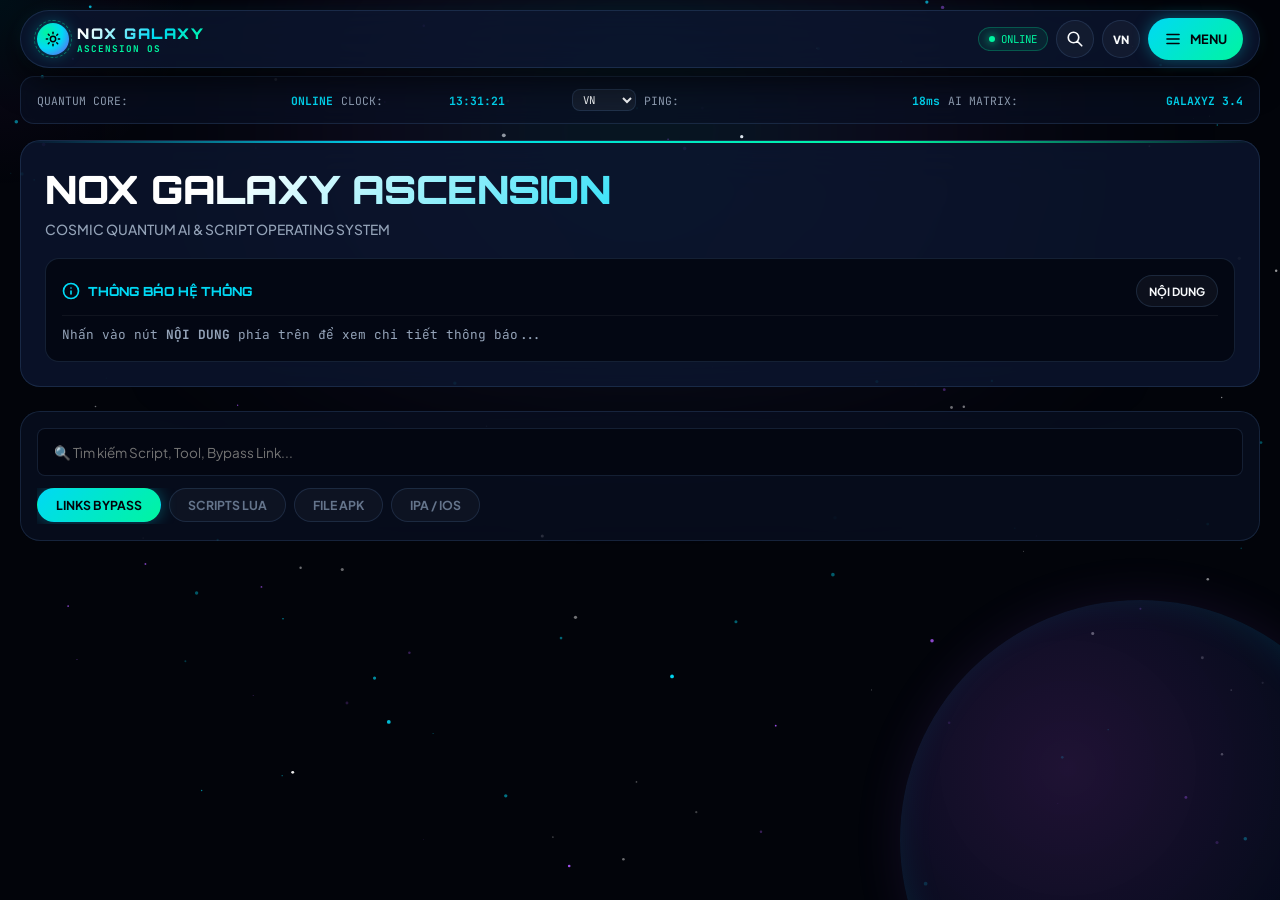
==== index.html @ 7aab008a "Update index.html" ====
<!DOCTYPE html>
<html lang="vi">
<head>
<meta charset="UTF-8">
<meta name="viewport" content="width=device-width, initial-scale=1.0, maximum-scale=5.0, viewport-fit=cover">
<meta name="theme-color" content="#02040A">

<title>NOX GALAXY ASCENSION — Cosmic Quantum OS</title>
<meta name="description" content="NOX GALAXY ASCENSION — Cosmic Quantum Operating System. Hệ thống điều hành trung tâm vũ trụ: AI Trợ lý 3 tầng GalaxyZ, Roblox Lua Scripts, Bypass Tools, APK & IPA Direct Link không quảng cáo.">
<meta name="robots" content="index, follow">

<!-- Cosmic Typography -->
<link rel="preconnect" href="https://fonts.googleapis.com">
<link rel="preconnect" href="https://fonts.gstatic.com" crossorigin>
<link href="https://fonts.googleapis.com/css2?family=JetBrains+Mono:ital,wght@0,300;0,400;0,500;0,700;0,800;1,400&family=Orbitron:wght@600;700;800;900&family=Plus+Jakarta+Sans:wght@400;500;600;700;800;900&family=Space+Grotesk:wght@500;600;700;900&display=swap" rel="stylesheet">

<!-- Third-Party Cloud SDKs -->
<script src="https://www.gstatic.com/firebasejs/8.10.1/firebase-app.js"></script>
<script src="https://www.gstatic.com/firebasejs/8.10.1/firebase-database.js"></script>
<script src="https://accounts.google.com/gsi/client" async defer></script>
<script src="https://js.puter.com/v2/"></script>

<style>
/* ==========================================================================
   1. DESIGN TOKENS & COSMIC GLASS 2.0 SYSTEM
   ========================================================================== */
:root {
  --bg-void: #02040A;
  --bg-deep: #050816;
  --bg-nebula: #08111F;
  --bg-input: rgba(4, 7, 18, 0.92);

  /* Glass 2.0 Hierarchy */
  --glass-1: rgba(10, 18, 38, 0.65);
  --glass-2: rgba(12, 22, 48, 0.78);
  --glass-3: rgba(16, 28, 58, 0.88);
  --glass-core: rgba(8, 14, 32, 0.96);

  --border-subtle: rgba(120, 180, 255, 0.08);
  --border-glass: rgba(120, 180, 255, 0.14);
  --border-focus: rgba(0, 245, 160, 0.6);
  --border-hover: rgba(0, 217, 245, 0.4);

  --text-main: #F8FAFC;
  --text-sub: #94A3B8;
  --text-muted: #64748B;

  /* Quantum Lighting Tokens */
  --accent-cyan: #00D9F5;
  --accent-cyan-glow: rgba(0, 217, 245, 0.35);
  --accent-quantum: #00F5A0;
  --accent-quantum-glow: rgba(0, 245, 160, 0.4);
  --accent-cosmic: #A855F7;
  --accent-cosmic-glow: rgba(168, 85, 247, 0.35);
  --accent-violet: #6366F1;
  --accent-amber: #F59E0B;
  --accent-danger: #FF2A5F;
  --accent-danger-glow: rgba(255, 42, 95, 0.4);
  --dev-color: #FF2A85;

  /* Spacing Scale */
  --space-1: 4px;
  --space-2: 8px;
  --space-3: 12px;
  --space-4: 16px;
  --space-5: 20px;
  --space-6: 24px;
  --space-8: 32px;
  --space-10: 40px;

  /* Border Radii */
  --radius-sm: 8px;
  --radius-md: 14px;
  --radius-lg: 20px;
  --radius-full: 9999px;

  /* Animations */
  --ease-cosmic: cubic-bezier(0.16, 1, 0.3, 1);
  --ease-bounce: cubic-bezier(0.34, 1.56, 0.64, 1);
}

/* ==========================================================================
   2. RESET & MOBILE-FIRST BASE
   ========================================================================== */
*, *::before, *::after {
  box-sizing: border-box;
  margin: 0;
  padding: 0;
  -webkit-tap-highlight-color: transparent;
}

html {
  font-family: 'Plus Jakarta Sans', sans-serif;
  font-size: 15px;
  background-color: var(--bg-void);
  color: var(--text-main);
  color-scheme: dark;
  scroll-behavior: smooth;
}

body {
  min-height: 100vh;
  min-height: 100dvh;
  width: 100%;
  background-color: var(--bg-void);
  overflow-x: hidden;
  display: flex;
  flex-direction: column;
  align-items: center;
  padding-top: calc(76px + env(safe-area-inset-top, 0px));
  padding-bottom: calc(48px + env(safe-area-inset-bottom, 0px));
  padding-left: max(14px, env(safe-area-inset-left, 0px));
  padding-right: max(14px, env(safe-area-inset-right, 0px));
  position: relative;
}

button, input, textarea, select {
  font-family: inherit;
  font-size: inherit;
  outline: none;
  border: none;
  border-radius: var(--radius-sm);
  background: none;
  color: inherit;
}

button { cursor: pointer; user-select: none; }
a { text-decoration: none; color: inherit; }

::-webkit-scrollbar { width: 6px; height: 6px; }
::-webkit-scrollbar-track { background: var(--bg-void); }
::-webkit-scrollbar-thumb { background: rgba(0, 217, 245, 0.25); border-radius: var(--radius-full); }
::-webkit-scrollbar-thumb:hover { background: var(--accent-quantum); }

/* ==========================================================================
   3. MULTI-LAYER COSMIC VISUAL ENGINE (CANVAS & AMBIENT PLANETS)
   ========================================================================== */
#cosmic-canvas {
  position: fixed;
  inset: 0;
  width: 100vw;
  height: 100vh;
  pointer-events: none;
  z-index: 0;
}

.cosmic-nebula-aurora {
  position: fixed;
  top: -120px;
  left: 50%;
  transform: translateX(-50%);
  width: min(1000px, 100vw);
  height: 500px;
  background: radial-gradient(circle, rgba(0, 217, 245, 0.12) 0%, rgba(168, 85, 247, 0.08) 45%, rgba(99, 102, 241, 0.04) 70%, transparent 85%);
  filter: blur(90px);
  pointer-events: none;
  z-index: 1;
}

.cosmic-planet-silhouette {
  position: fixed;
  bottom: -180px;
  right: -100px;
  width: 480px;
  height: 480px;
  border-radius: 50%;
  background: radial-gradient(circle at 35% 35%, rgba(168, 85, 247, 0.18), rgba(6, 12, 30, 0.85) 60%, var(--bg-void) 90%);
  box-shadow: inset -10px -10px 40px rgba(0, 217, 245, 0.15), 0 0 50px rgba(168, 85, 247, 0.1);
  pointer-events: none;
  z-index: 1;
}

#quantum-cursor-glow {
  position: fixed;
  top: 0; left: 0;
  width: 380px; height: 380px;
  border-radius: 50%;
  background: radial-gradient(circle, rgba(0, 217, 245, 0.06) 0%, rgba(168, 85, 247, 0.03) 40%, transparent 70%);
  transform: translate(-50%, -50%);
  pointer-events: none;
  z-index: 1;
  transition: opacity 0.3s ease;
}
@media (pointer: coarse) { #quantum-cursor-glow { display: none !important; } }

/* ==========================================================================
   4. LAYOUT SYSTEM & CONTAINERS
   ========================================================================== */
.os-container {
  width: 100%;
  max-width: 1240px;
  margin: 0 auto;
  position: relative;
  z-index: 2;
}

/* ==========================================================================
   5. FLOATING GLASS NAVBAR (ASCENSION COMMAND BAR)
   ========================================================================== */
.top-nav {
  position: fixed;
  top: max(10px, env(safe-area-inset-top, 0px));
  left: 50%;
  transform: translateX(-50%);
  width: calc(100% - 28px);
  max-width: 1240px;
  height: 58px;
  display: flex;
  justify-content: space-between;
  align-items: center;
  padding: 0 var(--space-4);
  border-radius: var(--radius-full);
  background: var(--glass-2);
  backdrop-filter: blur(24px);
  -webkit-backdrop-filter: blur(24px);
  border: 1px solid var(--border-glass);
  box-shadow: 0 12px 35px rgba(0, 0, 0, 0.7), 0 0 15px rgba(0, 217, 245, 0.08);
  z-index: 1000;
  transition: border-color 0.3s ease, box-shadow 0.3s ease;
}
.top-nav:hover {
  border-color: var(--border-hover);
  box-shadow: 0 14px 40px rgba(0, 0, 0, 0.8), 0 0 20px rgba(0, 217, 245, 0.15);
}

.brand-node {
  display: flex;
  align-items: center;
  gap: var(--space-2);
  cursor: pointer;
  user-select: none;
}
.quantum-orbital-orb {
  width: 32px;
  height: 32px;
  border-radius: 50%;
  background: radial-gradient(circle at 30% 30%, var(--accent-quantum), var(--accent-cyan) 50%, var(--accent-violet) 90%);
  box-shadow: 0 0 16px var(--accent-cyan-glow);
  display: flex;
  align-items: center;
  justify-content: center;
  position: relative;
  transition: transform 0.4s var(--ease-bounce);
}
.quantum-orbital-orb::after {
  content: '';
  position: absolute;
  inset: -3px;
  border-radius: 50%;
  border: 1px dashed rgba(0, 245, 160, 0.4);
  animation: slowOrbitalSpin 8s linear infinite;
}
@keyframes slowOrbitalSpin { 100% { transform: rotate(360deg); } }
.brand-node:hover .quantum-orbital-orb { transform: scale(1.1); }

.brand-text-wrap {
  display: flex;
  flex-direction: column;
}
.brand-title {
  font-family: 'Orbitron', sans-serif;
  font-size: 0.98rem;
  font-weight: 900;
  letter-spacing: 1.5px;
  background: linear-gradient(135deg, #FFF 10%, var(--accent-cyan) 60%, var(--accent-quantum) 100%);
  -webkit-background-clip: text;
  -webkit-text-fill-color: transparent;
}
.brand-edition {
  font-family: 'JetBrains Mono', monospace;
  font-size: 0.62rem;
  font-weight: 700;
  color: var(--accent-quantum);
  letter-spacing: 1px;
}

.nav-actions-deck {
  display: flex;
  align-items: center;
  gap: var(--space-2);
}

.status-badge-live {
  display: inline-flex;
  align-items: center;
  gap: 6px;
  font-family: 'JetBrains Mono', monospace;
  font-size: 0.72rem;
  color: var(--accent-quantum);
  background: rgba(0, 245, 160, 0.08);
  border: 1px solid rgba(0, 245, 160, 0.25);
  padding: 4px 10px;
  border-radius: var(--radius-full);
}
.quantum-pulse-dot {
  width: 6px;
  height: 6px;
  border-radius: 50%;
  background: var(--accent-quantum);
  box-shadow: 0 0 8px var(--accent-quantum);
  animation: pulseDotLive 1.6s infinite;
}
@keyframes pulseDotLive { 0%, 100% { opacity: 1; transform: scale(1); } 50% { opacity: 0.3; transform: scale(0.7); } }

/* ==========================================================================
   6. CUSTOM ICONOGRAPHY & BUTTON SYSTEM
   ========================================================================== */
.nox-icon {
  display: inline-block;
  width: 18px;
  height: 18px;
  stroke-width: 2.2;
  stroke: currentColor;
  fill: none;
  stroke-linecap: round;
  stroke-linejoin: round;
  vertical-align: middle;
  flex-shrink: 0;
}

.btn {
  height: 42px;
  padding: 0 var(--space-4);
  border-radius: var(--radius-full);
  display: inline-flex;
  align-items: center;
  justify-content: center;
  gap: var(--space-2);
  font-size: 0.85rem;
  font-weight: 700;
  transition: all 0.22s var(--ease-cosmic);
  white-space: nowrap;
}

.btn-primary {
  background: linear-gradient(135deg, var(--accent-cyan), var(--accent-quantum));
  color: #02040A;
  box-shadow: 0 0 16px var(--accent-cyan-glow);
}
.btn-primary:hover { transform: translateY(-2px); box-shadow: 0 0 24px var(--accent-cyan-glow); }
.btn-primary:active { transform: translateY(0); }

.btn-secondary {
  background: rgba(255, 255, 255, 0.04);
  border: 1px solid var(--border-glass);
  color: var(--text-main);
}
.btn-secondary:hover { background: rgba(255, 255, 255, 0.08); border-color: rgba(255, 255, 255, 0.22); }

.btn-ghost {
  background: transparent;
  color: var(--text-sub);
}
.btn-ghost:hover { color: var(--text-main); background: rgba(255, 255, 255, 0.05); }

.btn-danger {
  background: var(--accent-danger-bg);
  border: 1px solid rgba(255, 42, 95, 0.3);
  color: var(--accent-danger);
}
.btn-danger:hover { background: var(--accent-danger); color: #FFF; box-shadow: 0 0 15px var(--accent-danger-glow); }

.btn-icon {
  width: 38px;
  height: 38px;
  padding: 0;
  border-radius: 50%;
  display: inline-flex;
  align-items: center;
  justify-content: center;
}

/* ==========================================================================
   7. TELEMETRY HUD & TIME ENGINE
   ========================================================================== */
.telemetry-deck {
  display: grid;
  grid-template-columns: repeat(auto-fit, minmax(170px, 1fr));
  gap: var(--space-2);
  width: 100%;
  margin-bottom: var(--space-4);
  padding: var(--space-3) var(--space-4);
  border-radius: var(--radius-md);
  background: var(--glass-1);
  border: 1px solid var(--border-glass);
  backdrop-filter: blur(18px);
  font-family: 'JetBrains Mono', monospace;
  font-size: 0.76rem;
  color: var(--text-sub);
}
.hud-cell { display: flex; align-items: center; justify-content: space-between; gap: var(--space-2); }
.hud-highlight { color: var(--accent-cyan); font-weight: 700; }

.hud-select {
  background: rgba(255, 255, 255, 0.05);
  border: 1px solid var(--border-glass);
  color: var(--text-main);
  font-size: 0.72rem;
  padding: 2px 6px;
  border-radius: var(--radius-sm);
  cursor: pointer;
}

/* ==========================================================================
   8. HERO / QUANTUM CORE CONSOLE
   ========================================================================== */
.hero-quantum-console {
  width: 100%;
  margin-bottom: var(--space-6);
  padding: var(--space-6);
  background: var(--glass-2);
  border: 1px solid var(--border-glass);
  border-radius: var(--radius-lg);
  backdrop-filter: blur(24px);
  display: flex;
  flex-direction: column;
  gap: var(--space-5);
  position: relative;
  overflow: hidden;
}
.hero-quantum-console::before {
  content: '';
  position: absolute;
  top: 0; left: 0; right: 0;
  height: 2px;
  background: linear-gradient(90deg, transparent, var(--accent-cyan) 30%, var(--accent-quantum) 70%, transparent);
}

.hero-meta-block {
  display: flex;
  flex-direction: column;
  gap: var(--space-2);
}
.hero-cosmic-h1 {
  font-family: 'Orbitron', sans-serif;
  font-size: clamp(1.6rem, 4.5vw, 2.6rem);
  font-weight: 900;
  letter-spacing: -0.5px;
  background: linear-gradient(135deg, #FFFFFF 15%, var(--accent-cyan) 60%, var(--accent-cosmic) 100%);
  -webkit-background-clip: text;
  -webkit-text-fill-color: transparent;
  word-break: break-word;
}
.hero-desc {
  font-size: 0.92rem;
  color: var(--text-sub);
  font-weight: 500;
}

.system-announcement-panel {
  padding: var(--space-4);
  border-radius: var(--radius-md);
  background: var(--bg-input);
  border: 1px solid var(--border-glass);
  display: flex;
  flex-direction: column;
  gap: var(--space-2);
}
.announcement-head {
  display: flex;
  justify-content: space-between;
  align-items: center;
  border-bottom: 1px solid rgba(255, 255, 255, 0.05);
  padding-bottom: var(--space-2);
}
.announcement-title-tag {
  font-size: 0.84rem;
  font-weight: 800;
  color: var(--accent-cyan);
  display: flex;
  align-items: center;
  gap: var(--space-2);
  font-family: 'Orbitron', sans-serif;
}
.terminal-typewriter-box {
  font-size: 0.85rem;
  line-height: 1.65;
  color: var(--text-sub);
  font-family: 'JetBrains Mono', monospace;
  word-break: break-word;
}
.quantum-terminal-cursor {
  display: inline-block;
  width: 7px;
  height: 14px;
  background-color: var(--accent-cyan);
  margin-left: 4px;
  animation: cursorBlink 0.8s infinite;
  vertical-align: middle;
}
@keyframes cursorBlink { 0%, 100% { opacity: 1; } 50% { opacity: 0; } }

/* Dev Admin Config Deck */
.dev-admin-deck {
  display: none;
  flex-direction: column;
  gap: var(--space-3);
  margin-top: var(--space-2);
  border: 1px dashed var(--dev-color);
  padding: var(--space-4);
  border-radius: var(--radius-md);
  background: rgba(255, 42, 133, 0.04);
}
.dev-admin-deck input, .dev-admin-deck textarea, .dev-admin-deck select {
  width: 100%;
  padding: 10px var(--space-3);
  background: var(--bg-input);
  border: 1px solid var(--border-glass);
  color: var(--text-main);
  border-radius: var(--radius-sm);
}

/* ==========================================================================
   9. SEARCH & CATEGORY FILTER DECK
   ========================================================================== */
.search-filter-deck {
  display: flex;
  flex-direction: column;
  gap: var(--space-3);
  margin-bottom: var(--space-5);
  background: var(--glass-1);
  border: 1px solid var(--border-glass);
  border-radius: var(--radius-lg);
  padding: var(--space-4);
  backdrop-filter: blur(20px);
}

.search-field-input {
  width: 100%;
  height: 48px;
  padding: 0 var(--space-4);
  background: var(--bg-input);
  border: 1px solid var(--border-glass);
  border-radius: var(--radius-sm);
  color: var(--text-main);
  font-size: 0.9rem;
  transition: border-color 0.2s, box-shadow 0.2s;
}
.search-field-input:focus {
  border-color: var(--accent-cyan);
  box-shadow: 0 0 16px var(--accent-cyan-glow);
}

.category-tab-row {
  display: flex;
  gap: var(--space-2);
  overflow-x: auto;
  padding-bottom: 2px;
  -webkit-overflow-scrolling: touch;
}
.category-tab-row::-webkit-scrollbar { display: none; }
.category-chip {
  padding: 8px 18px;
  border-radius: var(--radius-full);
  color: var(--text-muted);
  font-size: 0.82rem;
  font-weight: 700;
  background: rgba(255, 255, 255, 0.03);
  border: 1px solid var(--border-glass);
  white-space: nowrap;
  transition: all 0.2s ease;
}
.category-chip:hover { color: var(--text-main); border-color: rgba(255, 255, 255, 0.22); }
.category-chip.is-active {
  color: #02040A;
  background: linear-gradient(135deg, var(--accent-cyan), var(--accent-quantum));
  border-color: transparent;
  box-shadow: 0 0 16px var(--accent-cyan-glow);
}

/* ==========================================================================
   10. VAULT GRID & CARDS (MOBILE FIRST VERTICAL FLOW)
   ========================================================================== */
.vault-cards-grid {
  display: grid;
  grid-template-columns: repeat(auto-fill, minmax(min(100%, 350px), 1fr));
  gap: var(--space-4);
  width: 100%;
}

.vault-item-card {
  background: var(--glass-1);
  border: 1px solid var(--border-glass);
  border-radius: var(--radius-md);
  padding: var(--space-4);
  display: flex;
  flex-direction: column;
  gap: var(--space-3);
  backdrop-filter: blur(16px);
  transition: transform 0.25s var(--ease-cosmic), border-color 0.25s ease, box-shadow 0.25s ease;
  overflow: hidden;
  position: relative;
}
.vault-item-card:hover {
  transform: translateY(-3px);
  border-color: var(--border-hover);
  box-shadow: 0 12px 30px rgba(0, 0, 0, 0.6), 0 0 16px var(--accent-cyan-glow);
}

.card-top-row {
  display: flex;
  justify-content: space-between;
  align-items: center;
  gap: var(--space-2);
}
.card-category-tag {
  font-family: 'JetBrains Mono', monospace;
  font-size: 0.68rem;
  font-weight: 700;
  color: var(--accent-cyan);
  background: rgba(0, 217, 245, 0.08);
  border: 1px solid rgba(0, 217, 245, 0.25);
  padding: 2px 8px;
  border-radius: var(--radius-full);
  text-transform: uppercase;
}
.card-admin-tools {
  display: flex;
  gap: var(--space-1);
}

.card-title-text {
  font-size: 1.05rem;
  font-weight: 800;
  color: var(--text-main);
  line-height: 1.4;
  word-break: break-word;
  overflow-wrap: anywhere;
}

.card-preview-thumb {
  width: 100%;
  height: 160px;
  border-radius: var(--radius-sm);
  overflow: hidden;
  background: #000;
  border: 1px solid var(--border-glass);
  cursor: pointer;
}
.card-preview-img {
  width: 100%;
  height: 100%;
  object-fit: cover;
  display: block;
  transition: transform 0.35s var(--ease-cosmic);
}
.card-preview-thumb:hover .card-preview-img { transform: scale(1.04); }

.card-lua-code-block {
  padding: var(--space-3);
  border-radius: var(--radius-sm);
  background: var(--bg-input);
  border: 1px solid rgba(255, 255, 255, 0.04);
  font-family: 'JetBrains Mono', monospace;
  font-size: 0.8rem;
  color: #6EE7B7;
  word-break: break-all;
  max-height: 100px;
  overflow-y: auto;
  line-height: 1.5;
}

.card-actions-dock {
  margin-top: auto;
  display: flex;
  flex-direction: column;
  gap: var(--space-2);
}
.card-actions-dock .btn-primary, .card-actions-dock .btn-secondary {
  width: 100%;
}

/* ==========================================================================
   11. COMMAND DRAWER & FULL MODAL SYSTEM
   ========================================================================== */
.drawer-backdrop-glass {
  position: fixed;
  inset: 0;
  background: rgba(2, 4, 10, 0.78);
  backdrop-filter: blur(14px);
  z-index: 20000;
  opacity: 0;
  pointer-events: none;
  transition: opacity 0.3s ease;
}
.drawer-backdrop-glass.is-open { opacity: 1; pointer-events: auto; }

.drawer-command-panel {
  position: fixed;
  top: 0;
  right: 0;
  bottom: 0;
  width: min(390px, 88vw);
  background: var(--glass-core);
  border-left: 1px solid var(--border-glass);
  box-shadow: -12px 0 40px rgba(0, 0, 0, 0.85);
  transform: translateX(100%);
  transition: transform 0.32s var(--ease-cosmic);
  display: flex;
  flex-direction: column;
  padding: calc(var(--space-6) + env(safe-area-inset-top, 0px)) var(--space-5) var(--space-6);
  overflow-y: auto;
  gap: var(--space-5);
  z-index: 20001;
}
.drawer-backdrop-glass.is-open .drawer-command-panel { transform: translateX(0); }

.drawer-head-row {
  display: flex;
  justify-content: space-between;
  align-items: center;
  border-bottom: 1px solid var(--border-glass);
  padding-bottom: var(--space-3);
}
.drawer-heading-text {
  font-family: 'Orbitron', sans-serif;
  font-size: 1.05rem;
  font-weight: 800;
  color: var(--accent-cyan);
}

.drawer-category-group {
  display: flex;
  flex-direction: column;
  gap: var(--space-2);
}
.drawer-subheading-tag {
  font-size: 0.72rem;
  font-weight: 800;
  color: var(--text-muted);
  text-transform: uppercase;
  letter-spacing: 1.5px;
}
.drawer-nav-item-btn {
  width: 100%;
  padding: 12px var(--space-3);
  border-radius: var(--radius-sm);
  background: rgba(255, 255, 255, 0.03);
  border: 1px solid var(--border-glass);
  display: flex;
  align-items: center;
  justify-content: space-between;
  font-weight: 700;
  font-size: 0.88rem;
  transition: all 0.2s ease;
}
.drawer-nav-item-btn:hover {
  background: rgba(0, 217, 245, 0.12);
  border-color: var(--accent-cyan);
  color: var(--accent-cyan);
  transform: translateX(4px);
}

/* Cosmic Modals */
.cosmic-modal-overlay {
  position: fixed;
  inset: 0;
  z-index: 30000;
  display: none;
  justify-content: center;
  align-items: center;
  padding: max(12px, env(safe-area-inset-top, 0px)) max(12px, env(safe-area-inset-right, 0px)) max(12px, env(safe-area-inset-bottom, 0px)) max(12px, env(safe-area-inset-left, 0px));
  background: rgba(2, 4, 10, 0.88);
  backdrop-filter: blur(24px);
  opacity: 0;
  transition: opacity 0.28s var(--ease-cosmic);
}
.cosmic-modal-overlay.is-active { display: flex; opacity: 1; }

.cosmic-modal-window {
  width: clamp(320px, 94vw, 720px);
  height: min(86dvh, 780px);
  display: flex;
  flex-direction: column;
  background: var(--glass-core);
  border: 1px solid var(--border-glass);
  border-radius: var(--radius-lg);
  box-shadow: 0 30px 80px rgba(0, 0, 0, 0.9), 0 0 24px rgba(0, 217, 245, 0.1);
  transform: scale(0.96) translateY(16px);
  transition: transform 0.3s var(--ease-cosmic);
  overflow: hidden;
}
.cosmic-modal-overlay.is-active .cosmic-modal-window { transform: scale(1) translateY(0); }

.modal-deck-head {
  display: flex;
  justify-content: space-between;
  align-items: center;
  padding: var(--space-4);
  border-bottom: 1px solid var(--border-glass);
  background: rgba(8, 14, 32, 0.95);
  position: relative;
}
.modal-deck-title {
  font-family: 'Orbitron', sans-serif;
  font-size: 0.96rem;
  font-weight: 800;
  display: flex;
  align-items: center;
  gap: var(--space-2);
  color: var(--accent-cyan);
}

/* ==========================================================================
   12. 3-TIER AI SELECTOR & CHAT INTERACTION
   ========================================================================== */
.ai-model-selector-deck {
  display: flex;
  gap: var(--space-2);
  padding: var(--space-2) var(--space-4);
  background: rgba(4, 8, 20, 0.8);
  border-bottom: 1px solid var(--border-glass);
  overflow-x: auto;
}
.ai-tier-card {
  flex: 1;
  min-width: 140px;
  padding: 8px var(--space-2);
  border-radius: var(--radius-sm);
  background: rgba(255, 255, 255, 0.03);
  border: 1px solid var(--border-glass);
  cursor: pointer;
  display: flex;
  flex-direction: column;
  gap: 2px;
  transition: all 0.2s ease;
}
.ai-tier-card:hover { border-color: rgba(0, 217, 245, 0.3); }
.ai-tier-card.is-active {
  background: rgba(0, 217, 245, 0.12);
  border-color: var(--accent-cyan);
  box-shadow: 0 0 12px var(--accent-cyan-glow);
}
.ai-tier-name { font-size: 0.78rem; font-weight: 800; color: var(--text-main); }
.ai-tier-badge { font-family: 'JetBrains Mono', monospace; font-size: 0.65rem; color: var(--accent-cyan); font-weight: 700; }

.chat-board-scroll {
  flex: 1 1 auto;
  overflow-y: auto;
  overscroll-behavior: contain;
  display: flex;
  flex-direction: column;
  gap: var(--space-3);
  padding: var(--space-4);
  background: var(--bg-void);
}

.msg-row-block {
  display: flex;
  flex-direction: column;
  max-width: 88%;
  animation: msgFadeSlide 0.25s var(--ease-cosmic);
}
@keyframes msgFadeSlide { from { opacity: 0; transform: translateY(8px) scale(0.98); } to { opacity: 1; transform: translateY(0) scale(1); } }
.msg-row-block.type-user { align-self: flex-end; align-items: flex-end; }
.msg-row-block.type-other { align-self: flex-start; align-items: flex-start; }

.msg-meta-tag { display: flex; align-items: center; gap: var(--space-1); margin-bottom: 4px; font-size: 0.74rem; color: var(--text-sub); }
.msg-meta-tag.sys { color: var(--accent-quantum); font-family: 'JetBrains Mono', monospace; font-weight: 700; }

.msg-bubble-glass {
  padding: 11px 16px;
  border-radius: var(--radius-md);
  font-size: 0.9rem;
  line-height: 1.6;
  word-break: break-word;
  overflow-wrap: anywhere;
}
.msg-row-block.type-user .msg-bubble-glass {
  background: linear-gradient(135deg, rgba(0, 217, 245, 0.22), rgba(99, 102, 241, 0.22));
  border: 1px solid rgba(0, 217, 245, 0.35);
  color: #F1F5F9;
  border-bottom-right-radius: 2px;
}
.msg-row-block.type-other .msg-bubble-glass {
  background: var(--glass-core);
  border: 1px solid var(--border-glass);
  color: var(--text-main);
  border-bottom-left-radius: 2px;
}

.chat-input-deck {
  background: rgba(8, 14, 32, 0.95);
  border-top: 1px solid var(--border-glass);
  padding: var(--space-3);
  display: flex;
  flex-direction: column;
  gap: var(--space-2);
}
.input-interactive-row { display: flex; align-items: flex-end; gap: var(--space-2); }
.chat-textarea-field {
  flex: 1;
  min-height: 44px;
  height: 44px;
  max-height: 120px;
  padding: 11px var(--space-3);
  border-radius: var(--radius-sm);
  background: var(--bg-input);
  border: 1px solid var(--border-glass);
  color: var(--text-main);
  font-size: 0.9rem;
  resize: none;
  overflow-y: auto;
}
.chat-textarea-field:focus { border-color: var(--accent-cyan); }

/* Quantum Processing Indicator */
.quantum-processing-loader {
  display: flex;
  align-items: center;
  gap: var(--space-2);
  padding: 6px 12px;
  font-family: 'JetBrains Mono', monospace;
  font-size: 0.78rem;
  color: var(--accent-cyan);
}
.quantum-morph-core {
  width: 18px;
  height: 18px;
  background: linear-gradient(135deg, var(--accent-quantum), var(--accent-cyan));
  box-shadow: 0 0 14px var(--accent-quantum-glow);
  animation: morphShapeLive 1.6s infinite ease-in-out;
}
@keyframes morphShapeLive {
  0% { border-radius: 50%; transform: rotate(0deg) scale(0.9); }
  50% { border-radius: 4px; transform: rotate(180deg) scale(1.1); box-shadow: 0 0 20px var(--accent-cyan-glow); }
  100% { border-radius: 50%; transform: rotate(360deg) scale(0.9); }
}

/* ==========================================================================
   13. COMMAND PALETTE (CTRL + K)
   ========================================================================== */
#command-palette-modal {
  position: fixed;
  inset: 0;
  background: rgba(2, 4, 10, 0.8);
  backdrop-filter: blur(20px);
  z-index: 40000;
  display: none;
  justify-content: center;
  align-items: flex-start;
  padding: 80px 16px 20px;
}
#command-palette-modal.is-active { display: flex; }
.palette-window {
  width: 100%;
  max-width: 580px;
  background: var(--glass-core);
  border: 1px solid var(--border-hover);
  border-radius: var(--radius-md);
  box-shadow: 0 20px 50px rgba(0, 0, 0, 0.9), 0 0 30px rgba(0, 217, 245, 0.15);
  overflow: hidden;
  display: flex;
  flex-direction: column;
}
.palette-input {
  width: 100%;
  height: 52px;
  padding: 0 var(--space-4);
  background: var(--bg-input);
  border-bottom: 1px solid var(--border-glass);
  font-size: 0.95rem;
  color: var(--text-main);
}
.palette-results {
  max-height: 320px;
  overflow-y: auto;
  padding: var(--space-2);
  display: flex;
  flex-direction: column;
  gap: 2px;
}
.palette-item {
  padding: 10px var(--space-3);
  border-radius: var(--radius-sm);
  display: flex;
  align-items: center;
  justify-content: space-between;
  font-size: 0.85rem;
  cursor: pointer;
  transition: background 0.15s;
}
.palette-item:hover, .palette-item.is-selected {
  background: rgba(0, 217, 245, 0.15);
  color: var(--accent-cyan);
}

/* ==========================================================================
   14. TOAST & LIGHTBOX
   ========================================================================== */
#image-lightbox {
  position: fixed;
  inset: 0;
  background: rgba(0, 0, 0, 0.95);
  z-index: 50000;
  display: none;
  justify-content: center;
  align-items: center;
  padding: var(--space-4);
  cursor: zoom-out;
}
#image-lightbox.active { display: flex; }
#image-lightbox img {
  max-width: 90vw;
  max-height: 90vh;
  object-fit: contain;
  border-radius: var(--radius-md);
  box-shadow: 0 0 35px rgba(0, 217, 245, 0.25);
}

#toast-banner {
  position: fixed;
  bottom: calc(24px + env(safe-area-inset-bottom, 0px));
  right: max(16px, env(safe-area-inset-right, 0px));
  z-index: 60000;
  display: flex;
  align-items: center;
  gap: var(--space-2);
  padding: 12px var(--space-4);
  border-radius: var(--radius-md);
  background: rgba(8, 14, 32, 0.94);
  border: 1px solid var(--accent-cyan);
  color: var(--text-main);
  font-weight: 700;
  font-size: 0.85rem;
  backdrop-filter: blur(16px);
  box-shadow: 0 10px 30px rgba(0, 0, 0, 0.8), 0 0 16px var(--accent-cyan-glow);
  transform: translateY(80px);
  opacity: 0;
  transition: all 0.3s var(--ease-cosmic);
  pointer-events: none;
}
#toast-banner.show { transform: translateY(0); opacity: 1; pointer-events: auto; }

.auth-curtain-overlay {
  position: absolute;
  inset: 0;
  z-index: 20;
  display: flex;
  flex-direction: column;
  justify-content: center;
  align-items: center;
  gap: var(--space-3);
  background: rgba(4, 7, 18, 0.97);
  backdrop-filter: blur(20px);
  text-align: center;
  padding: var(--space-6);
}
.auth-curtain-overlay.is-hidden { display: none; }
</style>
</head>
<body>

<!-- Cosmic Graphics Engine -->
<canvas id="cosmic-canvas"></canvas>
<div class="cosmic-nebula-aurora"></div>
<div class="cosmic-planet-silhouette"></div>
<div id="quantum-cursor-glow"></div>

<!-- Top Floating Command Bar -->
<header class="top-nav">
  <div class="brand-node" onclick="EasterEngine.triggerCorePulse()">
    <div class="quantum-orbital-orb">
      <svg class="nox-icon" style="width:16px; height:16px; color:#02040A;" viewBox="0 0 24 24"><circle cx="12" cy="12" r="4"/><path d="M12 2v2"/><path d="M12 20v2"/><path d="m4.93 4.93 1.41 1.41"/><path d="m17.66 17.66 1.41 1.41"/><path d="M2 12h2"/><path d="M20 12h2"/><path d="m6.34 17.66-1.41 1.41"/><path d="m19.07 4.93-1.41 1.41"/></svg>
    </div>
    <div class="brand-text-wrap">
      <span class="brand-title">NOX GALAXY</span>
      <span class="brand-edition">ASCENSION OS</span>
    </div>
  </div>

  <div class="nav-actions-deck">
    <div class="status-badge-live">
      <span class="quantum-pulse-dot"></span>
      <span id="ui-nav-status">ONLINE</span>
    </div>

    <button class="btn btn-secondary btn-icon" onclick="CommandPalette.open()" title="Command Palette (Ctrl + K)">
      <svg class="nox-icon" viewBox="0 0 24 24"><path d="m21 21-6-6m2-5a7 7 0 1 1-14 0 7 7 0 0 1 14 0z"/></svg>
    </button>

    <button class="btn btn-secondary btn-icon" onclick="LangEngine.toggle()" title="Đổi ngôn ngữ">
      <span id="txt-lang-badge" style="font-size:0.75rem; font-weight:800;">VN</span>
    </button>

    <button class="btn btn-primary" onclick="toggleMenu()">
      <svg class="nox-icon" viewBox="0 0 24 24"><line x1="4" x2="20" y1="12" y2="12"/><line x1="4" x2="20" y1="6" y2="6"/><line x1="4" x2="20" y1="18" y2="18"/></svg>
      <span id="txt-menu-btn">MENU</span>
    </button>
  </div>
</header>

<!-- Command Drawer (Sidebar OS Hub) -->
<div class="drawer-backdrop-glass" id="nav-drawer-backdrop" onclick="if(event.target===this)toggleMenu()">
  <nav class="drawer-command-panel" id="nav-drawer">
    <div class="drawer-head-row">
      <div class="drawer-heading-text" id="txt-drawer-title">COMMAND DECK</div>
      <button class="btn btn-ghost btn-icon" onclick="toggleMenu()">✕</button>
    </div>

    <!-- Graphics Preset Selector -->
    <div class="drawer-category-group">
      <div class="drawer-subheading-tag">ĐỒ HỌA VŨ TRỤ</div>
      <div style="display:grid; grid-template-columns:repeat(4,1fr); gap:4px;">
        <button class="btn btn-secondary" style="height:32px; font-size:0.7rem; padding:0;" onclick="GraphicsEngine.setPreset('LOW')">LOW</button>
        <button class="btn btn-secondary" style="height:32px; font-size:0.7rem; padding:0;" onclick="GraphicsEngine.setPreset('MED')">MED</button>
        <button class="btn btn-secondary" style="height:32px; font-size:0.7rem; padding:0;" onclick="GraphicsEngine.setPreset('HIGH')">HIGH</button>
        <button class="btn btn-primary" style="height:32px; font-size:0.7rem; padding:0;" onclick="GraphicsEngine.setPreset('ULTRA')">ULTRA</button>
      </div>
    </div>

    <div class="drawer-category-group">
      <div class="drawer-subheading-tag" id="txt-menu-ai-group">AI TRỢ LÝ & TRÒ CHUYỆN</div>
      <button class="drawer-nav-item-btn" onclick="RestrictedAction.checkAndOpen('modal-noxgpt')">
        <span style="display:flex; align-items:center; gap:8px;">
          <svg class="nox-icon" style="color:var(--accent-cyan);" viewBox="0 0 24 24"><polygon points="13 2 3 14 12 14 11 22 21 10 12 10 13 2"/></svg>
          NOX AI (GALAXYZ)
        </span>
        <svg class="nox-icon" viewBox="0 0 24 24"><polyline points="9 18 15 12 9 6"/></svg>
      </button>
      <button class="drawer-nav-item-btn" onclick="RestrictedAction.checkAndOpen('modal-noxchat')">
        <span style="display:flex; align-items:center; gap:8px;">
          <svg class="nox-icon" style="color:var(--accent-quantum);" viewBox="0 0 24 24"><path d="M21 11.5a8.38 8.38 0 0 1-.9 3.8 8.5 8.5 0 0 1-7.6 4.7 8.38 8.38 0 0 1-3.8-.9L3 21l1.9-5.7a8.38 8.38 0 0 1-.9-3.8 8.5 8.5 0 0 1 4.7-7.6 8.38 8.38 0 0 1 3.8-.9h.5a8.48 8.48 0 0 1 8 8v.5z"/></svg>
          GLOBAL CHAT
        </span>
        <svg class="nox-icon" viewBox="0 0 24 24"><polyline points="9 18 15 12 9 6"/></svg>
      </button>
    </div>

    <div class="drawer-category-group">
      <div class="drawer-subheading-tag" id="txt-menu-auth-group">TÀI KHOẢN HỆ THỐNG</div>
      <div id="drawer-google-login-wrap" style="width:100%; display:flex; justify-content:center; overflow:hidden;"></div>
      <button class="drawer-nav-item-btn" id="drawer-btn-guest" onclick="AuthEngine.guestLogin()">
        <span style="display:flex; align-items:center; gap:8px;">
          <svg class="nox-icon" viewBox="0 0 24 24"><circle cx="12" cy="12" r="10"/><path d="M12 16v-4"/><path d="M12 8h.01"/></svg>
          <span id="txt-menu-guest-btn">ĐĂNG NHẬP KHÁCH</span>
        </span>
      </button>
      <button class="drawer-nav-item-btn" id="drawer-btn-logout" onclick="AuthEngine.triggerLogout()" style="display:none; color:var(--accent-danger); border-color:rgba(255, 42, 95, 0.3);">
        <span id="txt-menu-logout-btn">ĐĂNG XUẤT</span>
      </button>
    </div>

    <!-- Admin Dev Module -->
    <div class="drawer-category-group" id="dev-menu-editor-group" style="display:none;">
      <div class="drawer-subheading-tag" style="color:var(--dev-color);">[DEV] CONTROL CENTER</div>
      <button class="drawer-nav-item-btn" style="border-color:var(--dev-color); color:var(--dev-color);" onclick="MenuEditor.toggleEditor()">
        <span>⚙ CHỈNH SỬA MENU</span>
      </button>
      <div id="dev-menu-editor-box" style="display:none; flex-direction:column; gap:8px;">
        <input type="text" id="menu-item-name" placeholder="Tên mục...">
        <input type="text" id="menu-item-link" placeholder="Đường dẫn URL...">
        <button class="btn btn-primary" style="background:var(--dev-color); color:#FFF;" onclick="MenuEditor.addMenuItem()">THÊM MỤC</button>
      </div>
      <button class="drawer-nav-item-btn" style="border-color:var(--dev-color); color:var(--dev-color);" onclick="openUI('modal-user-mgr'); UserMgr.loadUsers();">
        <span>🛡 QUẢN LÝ NGƯỜI DÙNG</span>
      </button>
    </div>

    <div class="drawer-category-group">
      <div class="drawer-subheading-tag" id="txt-menu-community-group">CỘNG ĐỒNG</div>
      <div id="dynamic-menu-links" style="display:flex; flex-direction:column; gap:8px;"></div>
      <a href="https://zalo.me/g/db0epbye4robazncg2jc" target="_blank" class="drawer-nav-item-btn">
        <span style="color:#0068FF;">NHÓM ZALO NOX</span>
        ↗
      </a>
      <a href="https://discord.gg/kRCKkw63s" target="_blank" class="drawer-nav-item-btn">
        <span style="color:#5865F2;">DISCORD SERVER</span>
        ↗
      </a>
    </div>
  </nav>
</div>

<!-- Main Application Workspace -->
<main class="os-container">
  <!-- Telemetry HUD Bar -->
  <div class="telemetry-deck">
    <div class="hud-cell">
      <span>QUANTUM CORE:</span>
      <span class="hud-highlight" id="hud-core-state">ONLINE</span>
    </div>
    <div class="hud-cell">
      <span>CLOCK:</span>
      <span id="hud-live-clock" class="hud-highlight">--:--:--</span>
      <select class="hud-select" id="hud-tz-select" onchange="TimeEngine.changeTz(this.value)">
        <option value="Asia/Ho_Chi_Minh">VN</option>
        <option value="Asia/Tokyo">Tokyo</option>
        <option value="UTC">UTC</option>
        <option value="America/New_York">NY</option>
      </select>
    </div>
    <div class="hud-cell">
      <span>PING:</span>
      <span id="hud-ping" class="hud-highlight">18ms</span>
    </div>
    <div class="hud-cell">
      <span>AI MATRIX:</span>
      <span class="hud-highlight">GALAXYZ 3.4</span>
    </div>
  </div>

  <!-- Hero / Quantum Core Console -->
  <section class="hero-quantum-console">
    <div class="hero-meta-block">
      <h1 class="hero-cosmic-h1" id="ui-title-text">NOX GALAXY ASCENSION</h1>
      <p class="hero-desc">COSMIC QUANTUM AI & SCRIPT OPERATING SYSTEM</p>
    </div>

    <div class="system-announcement-panel">
      <div class="announcement-head">
        <div class="announcement-title-tag" id="ui-notice-title">
          <svg class="nox-icon" viewBox="0 0 24 24"><circle cx="12" cy="12" r="10"/><line x1="12" y1="16" x2="12" y2="12"/><line x1="12" y1="8" x2="12.01" y2="8"/></svg>
          <span id="txt-notice-heading">THÔNG BÁO HỆ THỐNG</span>
        </div>
        <button class="btn btn-secondary" style="height:32px; font-size:0.75rem; padding:0 12px;" id="btn-notice-toggle" onclick="NoticeTypewriter.toggle()">
          <span id="txt-notice-btn">NỘI DUNG</span>
        </button>
      </div>
      <div class="terminal-typewriter-box" id="ui-notice-text-zone">
        Nhấn vào nút <strong>NỘI DUNG</strong> phía trên để xem chi tiết thông báo...
      </div>
    </div>

    <!-- Dev Site Config Panel -->
    <div class="dev-admin-deck" id="dev-config-panel">
      <div style="color:var(--dev-color); font-weight:800; font-size:0.85rem;">[DEV] CẤU HÌNH GIAO DIỆN WEB</div>
      <input type="text" id="dev-conf-title" placeholder="Tiêu đề web...">
      <input type="text" id="dev-conf-version" placeholder="Phiên bản (VD: V75 PROMAX)...">
      <input type="text" id="dev-conf-noticetitle" placeholder="Tiêu đề thông báo...">
      <textarea id="dev-conf-noticetext" placeholder="Nội dung thông báo..." style="height:70px; resize:none;"></textarea>
      <button class="btn btn-primary" style="background:var(--dev-color); color:#FFF;" onclick="ConfigEngine.saveConfig()">CẬP NHẬT HỆ THỐNG</button>
    </div>
  </section>

  <!-- Search & Tabs Control Bar -->
  <section class="search-filter-deck">
    <input class="search-field-input" id="input-search" placeholder="🔍 Tìm kiếm Script, Tool, Bypass Link..." oninput="UtilsEngine.execSearch(this.value)">

    <div class="category-tab-row">
      <button class="category-chip is-active" onclick="UtilsEngine.switchTab('pane-link', this)">
        <span id="tab-txt-links">LINKS BYPASS</span>
      </button>
      <button class="category-chip" onclick="UtilsEngine.switchTab('pane-script', this)">
        <span id="tab-txt-scripts">SCRIPTS LUA</span>
      </button>
      <button class="category-chip" onclick="UtilsEngine.switchTab('pane-apk', this)">
        <span id="tab-txt-apk">FILE APK</span>
      </button>
      <button class="category-chip" onclick="UtilsEngine.switchTab('pane-ios', this)">
        <span id="tab-txt-ios">IPA / IOS</span>
      </button>
    </div>
  </section>

  <!-- Dev Item Editing Deck -->
  <div class="dev-admin-deck" id="dev-utils-panel" style="margin-bottom: var(--space-4);">
    <div style="color:var(--dev-color); font-weight:bold;" id="dev-panel-heading">[DEV] THÊM / SỬA TIỆN ÍCH</div>
    <input type="hidden" id="dev-edit-key" value="">
    <select id="dev-util-type">
      <option value="pane-link">Link</option>
      <option value="pane-script">Script</option>
      <option value="pane-apk">APK</option>
      <option value="pane-ios">iOS</option>
    </select>
    <input type="text" id="dev-util-title" placeholder="Tên tiện ích...">
    <input type="text" id="dev-util-image" placeholder="URL Banner / Thumbnail...">
    <div style="display:flex; align-items:center; gap:10px;">
      <label for="dev-file-img" class="btn btn-secondary" style="cursor:pointer; height:34px; font-size:0.75rem;">📁 TẢI ẢNH TỪ MÁY</label>
      <input type="file" id="dev-file-img" accept="image/*" style="display:none;" onchange="UtilsEngine.handleDevImage(this)">
      <span id="dev-file-name" style="font-size:0.75rem; color:var(--text-sub);">Chưa chọn ảnh</span>
    </div>
    <textarea id="dev-util-content" placeholder="Link URL hoặc Mã Script..."></textarea>
    <div style="display:flex; gap:10px;">
      <button class="btn btn-primary" style="flex:1; background:var(--dev-color); color:#FFF;" onclick="UtilsEngine.triggerSave()" id="dev-submit-btn">ĐĂNG TẢI</button>
      <button class="btn btn-secondary" onclick="UtilsEngine.cancelEdit()" id="dev-cancel-btn" style="display:none; flex:1;">HỦY</button>
    </div>
  </div>

  <!-- Vault Feed Grid -->
  <section class="vault-cards-grid" id="main-feed-container"></section>
</main>

<!-- Modal: NOX AI 3-Tier Command Terminal -->
<div class="cosmic-modal-overlay" id="modal-noxgpt" onclick="if(event.target===this)closeUI('modal-noxgpt')">
  <div class="cosmic-modal-window">
    <div class="modal-deck-head">
      <div class="modal-deck-title">
        <svg class="nox-icon" style="color:var(--accent-cyan);" viewBox="0 0 24 24"><polygon points="13 2 3 14 12 14 11 22 21 10 12 10 13 2"/></svg>
        <span id="gpt-active-model-title">GALAXYZ 3.4 PRO</span>
      </div>
      <button class="btn btn-ghost btn-icon" onclick="closeUI('modal-noxgpt')">✕</button>
    </div>

    <!-- 3-Tier Model Bar -->
    <div class="ai-model-selector-deck">
      <div class="ai-tier-card" id="tier-card-25" onclick="GptEngine.switchModel('2.5')">
        <span class="ai-tier-name">GalaxyZ-2.5</span>
        <span class="ai-tier-badge">⚡ FAST CASUAL</span>
      </div>
      <div class="ai-tier-card" id="tier-card-31" onclick="GptEngine.switchModel('3.1')">
        <span class="ai-tier-name">GalaxyZ-3.1 Pro</span>
        <span class="ai-tier-badge">◈ PRO REASONING</span>
      </div>
      <div class="ai-tier-card is-active" id="tier-card-34" onclick="GptEngine.switchModel('3.4')">
        <span class="ai-tier-name">GalaxyZ-3.4 Pro</span>
        <span class="ai-tier-badge">★ HIGH MAX</span>
      </div>
    </div>

    <div id="gpt-fallback-container" style="display:none; padding:10px; background:var(--bg-input); border:1px dashed var(--accent-danger); margin:10px; border-radius:var(--radius-sm);">
      <div style="font-size:0.8rem; font-weight:800; color:var(--accent-danger); margin-bottom:6px;">CẦN CẬP NHẬT API KEY</div>
      <input type="text" id="gpt-new-api-key" placeholder="Nhập API Key mới..." style="width:100%; padding:8px; background:var(--bg-void); border:1px solid var(--border-glass); margin-bottom:6px;">
      <button class="btn btn-primary" style="width:100%; background:var(--accent-danger); color:#FFF; height:34px;" onclick="GptEngine.validateAndSaveConfig()">LƯU VÀ THỬ LẠI</button>
    </div>

    <div class="chat-board-scroll" id="noxgpt-board"></div>

    <div class="chat-input-deck">
      <div id="gpt-preview-zone" style="display:none; align-items:center; gap:8px;">
        <img src="" id="gpt-preview-img" style="width:32px; height:32px; border-radius:4px; object-fit:cover;">
        <div onclick="GptEngine.removeImage()" style="cursor:pointer; color:var(--accent-danger); font-weight:bold; font-size:0.8rem;">✕ Xóa ảnh</div>
      </div>
      <div class="input-interactive-row">
        <label for="gpt-img-upload" class="btn btn-secondary btn-icon" title="Tải ảnh" style="flex-shrink:0;">
          <svg class="nox-icon" viewBox="0 0 24 24"><rect width="18" height="18" x="3" y="3" rx="2" ry="2"/><circle cx="9" cy="9" r="2"/><path d="m21 15-3.086-3.086a2 2 0 0 0-2.828 0L6 21"/></svg>
        </label>
        <input type="file" id="gpt-img-upload" accept="image/*" style="display:none;" onchange="ImageProcessor.handleSelect(this, 'gpt')">
        <textarea id="noxgpt-field" class="chat-textarea-field" placeholder="Nhập câu hỏi, yêu cầu code hoặc 'Tạo ảnh ngôi nhà'..." oninput="autoResizeTextarea(this)" onkeydown="if(event.key === 'Enter' && !event.shiftKey) { event.preventDefault(); GptEngine.submit(); }"></textarea>
        <button class="btn btn-primary btn-icon" id="btn-gpt-send" onclick="GptEngine.handleSendOrStop()" style="flex-shrink:0;">
          <svg class="nox-icon" viewBox="0 0 24 24"><line x1="22" y1="2" x2="11" y2="13"/><polygon points="22 2 15 22 11 13 2 9 22 2"/></svg>
        </button>
      </div>
    </div>
  </div>
</div>

<!-- Modal: Cosmic Global Chatroom -->
<div class="cosmic-modal-overlay" id="modal-noxchat" onclick="if(event.target===this)closeUI('modal-noxchat')">
  <div class="cosmic-modal-window" style="position: relative;">
    <div class="auth-curtain-overlay" id="auth-guard">
      <h2 style="font-size:1.3rem; font-weight:800; font-family:'Orbitron', sans-serif;">GLOBAL CHATROOM</h2>
      <p style="color:var(--text-sub); font-size:0.8rem;" id="txt-auth-desc">Đăng nhập để giao lưu cùng cộng đồng NOX.</p>
      <div id="google-login-mount"></div>
      <div style="color:var(--text-muted); font-size:0.75rem;">— HOẶC —</div>
      <button class="btn btn-secondary" onclick="AuthEngine.guestLogin()">ĐĂNG NHẬP KHÁCH</button>
    </div>

    <div class="modal-deck-head">
      <div class="modal-deck-title">
        <svg class="nox-icon" style="color:var(--accent-quantum);" viewBox="0 0 24 24"><path d="M21 11.5a8.38 8.38 0 0 1-.9 3.8 8.5 8.5 0 0 1-7.6 4.7 8.38 8.38 0 0 1-3.8-.9L3 21l1.9-5.7a8.38 8.38 0 0 1-.9-3.8 8.5 8.5 0 0 1 4.7-7.6 8.38 8.38 0 0 1 3.8-.9h.5a8.48 8.48 0 0 1 8 8v.5z"/></svg>
        COSMIC CHAT HUB
      </div>
      <div style="display:flex; gap:6px;">
        <button class="btn btn-secondary" style="height:32px; font-size:0.75rem; padding:0 10px;" onclick="openUI('modal-script-vault'); ChatEngine.loadVaultScripts();">📦 KHO SCRIPT</button>
        <button class="btn btn-ghost btn-icon" onclick="closeUI('modal-noxchat')">✕</button>
      </div>
    </div>

    <div class="chat-board-scroll" id="noxchat-board">
      <div class="msg-row-block type-other">
        <div class="msg-meta-tag sys">Hệ Thống</div>
        <div class="msg-bubble-glass">⚡ Đã kết nối Firebase Realtime Database.</div>
      </div>
    </div>

    <div class="chat-input-deck">
      <div id="chat-preview-zone" style="display:none; align-items:center; gap:8px;">
        <img src="" id="chat-preview-img" style="width:32px; height:32px; border-radius:4px; object-fit:cover;">
        <div onclick="ChatEngine.removeImage()" style="cursor:pointer; color:var(--accent-danger); font-size:0.8rem;">✕ Xóa ảnh</div>
      </div>
      <div class="input-interactive-row">
        <button class="btn btn-secondary btn-icon" title="Chia sẻ Script" onclick="openUI('modal-script-share')" style="flex-shrink:0;">
          <svg class="nox-icon" viewBox="0 0 24 24"><polyline points="16 18 22 12 16 6"/><polyline points="8 6 2 12 8 18"/></svg>
        </button>
        <label for="chat-img-upload" class="btn btn-secondary btn-icon" title="Gửi ảnh" style="flex-shrink:0;">
          <svg class="nox-icon" viewBox="0 0 24 24"><rect width="18" height="18" x="3" y="3" rx="2" ry="2"/><circle cx="9" cy="9" r="2"/><path d="m21 15-3.086-3.086a2 2 0 0 0-2.828 0L6 21"/></svg>
        </label>
        <input type="file" id="chat-img-upload" accept="image/*" style="display:none;" onchange="ImageProcessor.handleSelect(this, 'chat')">
        <textarea id="noxchat-field" class="chat-textarea-field" placeholder="Nhập tin nhắn..." oninput="autoResizeTextarea(this)" onkeydown="if(event.key === 'Enter' && !event.shiftKey) { event.preventDefault(); ChatEngine.sendMsg(); }"></textarea>
        <button class="btn btn-primary btn-icon" onclick="ChatEngine.sendMsg()" style="flex-shrink:0;">
          <svg class="nox-icon" viewBox="0 0 24 24"><line x1="22" y1="2" x2="11" y2="13"/><polygon points="22 2 15 22 11 13 2 9 22 2"/></svg>
        </button>
      </div>
    </div>
  </div>
</div>

<!-- Modal: Script Share -->
<div class="cosmic-modal-overlay" id="modal-script-share" onclick="if(event.target===this)closeUI('modal-script-share')">
  <div class="cosmic-modal-window" style="max-width: 480px; height: auto;">
    <div class="modal-deck-head">
      <div class="modal-deck-title">Chia sẻ Script</div>
      <button class="btn btn-ghost btn-icon" onclick="closeUI('modal-script-share')">✕</button>
    </div>
    <div style="display:flex; flex-direction:column; gap:12px; padding:var(--space-4);">
      <input type="text" id="share-title" placeholder="Tên Script (VD: Speed Hub X)..." class="search-field-input">
      <input type="text" id="share-image" placeholder="URL hình ảnh Banner (tùy chọn)..." class="search-field-input">
      <textarea id="share-code" placeholder="Dán mã Script Lua vào đây..." class="chat-textarea-field" style="height:120px; font-family:'JetBrains Mono', monospace; font-size:0.8rem;"></textarea>
      <button class="btn btn-primary" onclick="ChatEngine.sendScript()">ĐĂNG LÊN KHO SCRIPT</button>
    </div>
  </div>
</div>

<!-- Modal: Script Vault -->
<div class="cosmic-modal-overlay" id="modal-script-vault" onclick="if(event.target===this)closeUI('modal-script-vault')">
  <div class="cosmic-modal-window">
    <div class="modal-deck-head">
      <div class="modal-deck-title">Kho Script Đóng Góp</div>
      <button class="btn btn-ghost btn-icon" onclick="closeUI('modal-script-vault')">✕</button>
    </div>
    <div class="chat-board-scroll" id="vault-board"></div>
  </div>
</div>

<!-- Modal: User Management (Admin) -->
<div class="cosmic-modal-overlay" id="modal-user-mgr" onclick="if(event.target===this)closeUI('modal-user-mgr')">
  <div class="cosmic-modal-window">
    <div class="modal-deck-head">
      <div class="modal-deck-title" style="color:var(--dev-color);">[DEV] QUẢN LÝ NGƯỜI DÙNG</div>
      <button class="btn btn-ghost btn-icon" onclick="closeUI('modal-user-mgr')">✕</button>
    </div>
    <div class="chat-board-scroll" id="user-mgr-board">
      <div style="text-align:center; color:var(--text-sub); padding:20px;">Đang tải danh sách...</div>
    </div>
  </div>
</div>

<!-- Command Palette Modal (Ctrl + K) -->
<div id="command-palette-modal" onclick="if(event.target===this)CommandPalette.close()">
  <div class="palette-window">
    <input type="text" id="palette-search-box" class="palette-input" placeholder="Nhập lệnh hoặc tìm kiếm (VD: AI, Script, Chat, Ultra)..." oninput="CommandPalette.filter(this.value)">
    <div class="palette-results" id="palette-results-list"></div>
  </div>
</div>

<!-- Modal: Confirm Action -->
<div class="cosmic-modal-overlay" id="confirm-modal">
  <div class="vault-item-card" style="max-width:380px; width:100%; text-align:center; padding:24px; background:var(--glass-core);">
    <div style="color:var(--accent-danger); font-weight:800; margin-bottom:16px;" id="confirm-msg-text">BẠN CÓ CHẮC CHẮN?</div>
    <div style="display:flex; gap:10px;">
      <button class="btn btn-danger" style="flex:1;" onclick="ConfirmUI.ok()">XÁC NHẬN</button>
      <button class="btn btn-secondary" style="flex:1;" onclick="ConfirmUI.no()">HỦY</button>
    </div>
  </div>
</div>

<!-- Global Lightbox & Toast -->
<div id="image-lightbox" onclick="this.classList.remove('active')">
  <img src="" id="lightbox-img" alt="Enlarged Preview">
</div>

<div id="toast-banner">
  <svg class="nox-icon" style="color:var(--accent-cyan);" viewBox="0 0 24 24"><polygon points="13 2 3 14 12 14 11 22 21 10 12 10 13 2"/></svg>
  <span id="toast-msg-text">SYSTEM READY</span>
</div>

<script>
"use strict";

var DOM = {
  get: function(id) { return document.getElementById(id); },
  queryAll: function(sel) { return document.querySelectorAll(sel); }
};

function autoResizeTextarea(el) {
  if(!el) return;
  el.style.height = '44px';
  var newHeight = el.scrollHeight;
  if (newHeight > 120) newHeight = 120;
  el.style.height = newHeight + 'px';
}

function openLightbox(src) {
  var box = DOM.get('image-lightbox');
  var img = DOM.get('lightbox-img');
  if(!box || !img || !src) return;
  img.src = src;
  box.classList.add('active');
}

var ADMIN_EMAIL = "hminhgalaxy@gmail.com";
var IS_ADMIN = false;

/* ==========================================================================
   GRAPHICS PRESET ENGINE
   ========================================================================== */
var GraphicsEngine = {
  currentPreset: 'ULTRA',
  setPreset: function(level) {
    this.currentPreset = level;
    localStorage.setItem('nox_graphics_preset', level);
    CosmicCanvasEngine.resize();
    showToast("Đồ họa: " + level + " Mode");
  },
  init: function() {
    var saved = localStorage.getItem('nox_graphics_preset');
    if(saved) this.currentPreset = saved;
  }
};

/* ==========================================================================
   MULTI-LAYER COSMIC CANVAS ENGINE
   ========================================================================== */
var CosmicCanvasEngine = {
  canvas: null, ctx: null, stars: [], shootingStars: [], numStars: 120,
  width: window.innerWidth, height: window.innerHeight, animId: null, isOverdrive: false,

  init: function() {
    this.canvas = DOM.get('cosmic-canvas');
    if(!this.canvas) return;
    this.ctx = this.canvas.getContext('2d');
    this.resize();
    window.addEventListener('resize', function() { CosmicCanvasEngine.resize(); });
    this.createStars();
    this.loop();
    this.scheduleShootingStar();

    // Ambient mouse tracking
    var glow = DOM.get('quantum-cursor-glow');
    if(glow) {
      window.addEventListener('mousemove', function(e) {
        glow.style.transform = 'translate(' + (e.clientX - 190) + 'px, ' + (e.clientY - 190) + 'px)';
      });
    }

    document.addEventListener('visibilitychange', function() {
      if(document.hidden) cancelAnimationFrame(CosmicCanvasEngine.animId);
      else CosmicCanvasEngine.loop();
    });
  },

  resize: function() {
    this.width = window.innerWidth;
    this.height = window.innerHeight;
    if(this.canvas) {
      this.canvas.width = this.width;
      this.canvas.height = this.height;
    }
    var preset = GraphicsEngine.currentPreset;
    if(preset === 'LOW') this.numStars = 25;
    else if(preset === 'MED') this.numStars = this.width < 768 ? 40 : 70;
    else if(preset === 'HIGH') this.numStars = this.width < 768 ? 60 : 110;
    else this.numStars = this.width < 768 ? 80 : 160;

    this.createStars();
  },

  createStars: function() {
    this.stars = [];
    for(var i = 0; i < this.numStars; i++) {
      this.stars.push({
        x: Math.random() * this.width,
        y: Math.random() * this.height,
        size: Math.random() * 1.6 + 0.3,
        alpha: Math.random() * 0.8 + 0.2,
        speed: Math.random() * 0.28 + 0.05,
        color: (Math.random() > 0.6) ? '#00D9F5' : ((Math.random() > 0.45) ? '#A855F7' : '#FFFFFF')
      });
    }
  },

  scheduleShootingStar: function() {
    if(GraphicsEngine.currentPreset === 'LOW') return;
    var nextDelay = Math.random() * 10000 + 8000;
    setTimeout(function() {
      CosmicCanvasEngine.spawnShootingStar();
      CosmicCanvasEngine.scheduleShootingStar();
    }, nextDelay);
  },

  spawnShootingStar: function() {
    this.shootingStars.push({
      x: Math.random() * this.width * 0.8,
      y: Math.random() * (this.height * 0.4),
      length: Math.random() * 80 + 40,
      speed: Math.random() * 7 + 9,
      alpha: 1,
      angle: Math.PI / 4
    });
  },

  loop: function() {
    CosmicCanvasEngine.ctx.clearRect(0, 0, CosmicCanvasEngine.width, CosmicCanvasEngine.height);

    for(var i = 0; i < CosmicCanvasEngine.stars.length; i++) {
      var s = CosmicCanvasEngine.stars[i];
      s.y -= (CosmicCanvasEngine.isOverdrive ? s.speed * 8 : s.speed);
      if(s.y < 0) { s.y = CosmicCanvasEngine.height; s.x = Math.random() * CosmicCanvasEngine.width; }

      CosmicCanvasEngine.ctx.fillStyle = s.color;
      CosmicCanvasEngine.ctx.globalAlpha = s.alpha;
      CosmicCanvasEngine.ctx.beginPath();
      CosmicCanvasEngine.ctx.arc(s.x, s.y, s.size, 0, Math.PI * 2);
      CosmicCanvasEngine.ctx.fill();
    }

    for(var j = CosmicCanvasEngine.shootingStars.length - 1; j >= 0; j--) {
      var ss = CosmicCanvasEngine.shootingStars[j];
      ss.x += Math.cos(ss.angle) * ss.speed;
      ss.y += Math.sin(ss.angle) * ss.speed;
      ss.alpha -= 0.016;

      if(ss.alpha <= 0) {
        CosmicCanvasEngine.shootingStars.splice(j, 1);
        continue;
      }

      CosmicCanvasEngine.ctx.strokeStyle = 'rgba(0, 217, 245, ' + ss.alpha + ')';
      CosmicCanvasEngine.ctx.lineWidth = 1.6;
      CosmicCanvasEngine.ctx.beginPath();
      CosmicCanvasEngine.ctx.moveTo(ss.x, ss.y);
      CosmicCanvasEngine.ctx.lineTo(ss.x - Math.cos(ss.angle) * ss.length, ss.y - Math.sin(ss.angle) * ss.length);
      CosmicCanvasEngine.ctx.stroke();
    }

    CosmicCanvasEngine.ctx.globalAlpha = 1;
    CosmicCanvasEngine.animId = requestAnimationFrame(CosmicCanvasEngine.loop);
  }
};

/* ==========================================================================
   EASTER EGG (CORE OVERDRIVE)
   ========================================================================== */
var EasterEngine = {
  clickCount: 0, timer: null,
  triggerCorePulse: function() {
    this.clickCount++;
    clearTimeout(this.timer);
    this.timer = setTimeout(function() { EasterEngine.clickCount = 0; }, 2000);
    if(this.clickCount >= 5) {
      this.clickCount = 0;
      CosmicCanvasEngine.isOverdrive = !CosmicCanvasEngine.isOverdrive;
      showToast(CosmicCanvasEngine.isOverdrive ? "🌌 HYPERDRIVE OVERDRIVE ACTIVATED!" : "⚡ CRUISE MODE RESTORED");
    }
  }
};

/* ==========================================================================
   COMMAND PALETTE (CTRL + K)
   ========================================================================== */
var CommandPalette = {
  items: [
    { title: "🤖 Mở AI GalaxyZ-3.4 Pro", action: function() { RestrictedAction.checkAndOpen('modal-noxgpt'); } },
    { title: "💬 Mở Global Chatroom", action: function() { RestrictedAction.checkAndOpen('modal-noxchat'); } },
    { title: "📦 Mở Kho Script Vault", action: function() { openUI('modal-script-vault'); ChatEngine.loadVaultScripts(); } },
    { title: "🌐 Đổi ngôn ngữ (VN / EN)", action: function() { LangEngine.toggle(); } },
    { title: "🎮 Chế độ đồ họa: ULTRA", action: function() { GraphicsEngine.setPreset('ULTRA'); } },
    { title: "⚡ Chế độ đồ họa: LOW", action: function() { GraphicsEngine.setPreset('LOW'); } },
    { title: "🛡 Mở DEV Control (Admin)", action: function() { if(IS_ADMIN){ openUI('modal-user-mgr'); UserMgr.loadUsers(); } else alert("Quyền Dev yêu cầu!"); } }
  ],
  open: function() {
    var p = DOM.get('command-palette-modal');
    if(p) {
      p.classList.add('is-active');
      DOM.get('palette-search-box').value = '';
      this.filter('');
      setTimeout(function() { DOM.get('palette-search-box').focus(); }, 100);
    }
  },
  close: function() {
    var p = DOM.get('command-palette-modal');
    if(p) p.classList.remove('is-active');
  },
  filter: function(query) {
    var q = query.toLowerCase().trim();
    var list = DOM.get('palette-results-list');
    if(!list) return;
    list.innerHTML = '';
    this.items.forEach(function(item) {
      if(!q || item.title.toLowerCase().indexOf(q) !== -1) {
        var el = document.createElement('div');
        el.className = 'palette-item';
        el.innerText = item.title;
        el.onclick = function() {
          CommandPalette.close();
          item.action();
        };
        list.appendChild(el);
      }
    });
  }
};

window.addEventListener('keydown', function(e) {
  if((e.ctrlKey || e.metaKey) && e.key.toLowerCase() === 'k') {
    e.preventDefault();
    CommandPalette.open();
  }
});

/* ==========================================================================
   AI QUOTA ENGINE (40 REQUESTS / 5H)
   ========================================================================== */
var AIQuota = {
  MAX: 40, INTERVAL: 5 * 60 * 60 * 1000,
  getData: function() {
    var raw = localStorage.getItem('nox_ai_31_quota_data');
    var data = raw ? JSON.parse(raw) : null;
    var now = Date.now();
    if (!data || !data.timestamp || (now - data.timestamp) > this.INTERVAL) {
      data = { count: this.MAX, timestamp: now };
      localStorage.setItem('nox_ai_31_quota_data', JSON.stringify(data));
    }
    return data;
  },
  useQuota: function() {
    var data = this.getData();
    if (data.count > 0) {
      data.count--;
      localStorage.setItem('nox_ai_31_quota_data', JSON.stringify(data));
      return true;
    }
    return false;
  }
};

/* ==========================================================================
   DUAL LANGUAGE ENGINE (VN / EN)
   ========================================================================== */
var LangEngine = {
  currentLang: "vi",
  dict: {
    vi: {
      badge: "VN", menuBtn: "MENU", drawerTitle: "COMMAND DECK", aiGroup: "AI TRỢ LÝ & TRÒ CHUYỆN",
      authGroup: "TÀI KHOẢN HỆ THỐNG", guestBtn: "ĐĂNG NHẬP KHÁCH", logoutBtn: "ĐĂNG XUẤT",
      communityGroup: "CỘNG ĐỒNG", noticeHeading: "THÔNG BÁO HỆ THỐNG", noticeBtn: "NỘI DUNG",
      tabLinks: "LINKS BYPASS", tabScripts: "SCRIPTS LUA", tabApk: "FILE APK", tabIos: "IPA / IOS",
      searchPlace: "🔍 Tìm kiếm Script, Tool, Bypass Link...", aiPromptPlace: "Nhập câu hỏi, yêu cầu code hoặc 'Tạo ảnh ngôi nhà'..."
    },
    en: {
      badge: "EN", menuBtn: "MENU", drawerTitle: "COMMAND DECK", aiGroup: "AI ASSISTANTS & CHAT",
      authGroup: "SYSTEM ACCOUNT", guestBtn: "GUEST LOGIN", logoutBtn: "LOGOUT",
      communityGroup: "COMMUNITY", noticeHeading: "SYSTEM ANNOUNCEMENT", noticeBtn: "CONTENT",
      tabLinks: "BYPASS LINKS", tabScripts: "LUA SCRIPTS", tabApk: "APK FILES", tabIos: "IPA / IOS",
      searchPlace: "🔍 Search Scripts, Tools, Bypass Links...", aiPromptPlace: "Ask AI, request code or 'Create image of a house'..."
    }
  },
  init: function() {
    var saved = localStorage.getItem('nox_lang');
    if(saved && (saved === 'vi' || saved === 'en')) this.currentLang = saved;
    this.apply();
  },
  toggle: function() {
    this.currentLang = (this.currentLang === 'vi') ? 'en' : 'vi';
    localStorage.setItem('nox_lang', this.currentLang);
    this.apply();
    showToast(this.currentLang === 'vi' ? "Đã chuyển sang Tiếng Việt" : "Switched to English");
  },
  apply: function() {
    var d = this.dict[this.currentLang];
    DOM.get('txt-lang-badge').innerText = d.badge;
    DOM.get('txt-menu-btn').innerText = d.menuBtn;
    DOM.get('txt-drawer-title').innerText = d.drawerTitle;
    DOM.get('txt-menu-ai-group').innerText = d.aiGroup;
    DOM.get('txt-menu-auth-group').innerText = d.authGroup;
    DOM.get('txt-menu-guest-btn').innerText = d.guestBtn;
    DOM.get('txt-menu-logout-btn').innerText = d.logoutBtn;
    DOM.get('txt-menu-community-group').innerText = d.communityGroup;
    DOM.get('txt-notice-heading').innerText = d.noticeHeading;
    DOM.get('txt-notice-btn').innerText = d.noticeBtn;
    DOM.get('tab-txt-links').innerText = d.tabLinks;
    DOM.get('tab-txt-scripts').innerText = d.tabScripts;
    DOM.get('tab-txt-apk').innerText = d.tabApk;
    DOM.get('tab-txt-ios').innerText = d.tabIos;
    DOM.get('input-search').placeholder = d.searchPlace;
    DOM.get('noxgpt-field').placeholder = d.aiPromptPlace;
  }
};

/* ==========================================================================
   TIME ENGINE
   ========================================================================== */
var TimeEngine = {
  currentTz: "Asia/Ho_Chi_Minh",
  init: function() {
    this.updateClock();
    setInterval(function() { TimeEngine.updateClock(); }, 1000);
  },
  changeTz: function(tz) { this.currentTz = tz; this.updateClock(); },
  updateClock: function() {
    var clockEl = DOM.get('hud-live-clock');
    if(!clockEl) return;
    try {
      clockEl.innerText = new Date().toLocaleTimeString('vi-VN', { timeZone: this.currentTz, hour12: false });
    } catch(e) { clockEl.innerText = new Date().toLocaleTimeString(); }
  }
};

/* ==========================================================================
   NOTICE TYPEWRITER ENGINE
   ========================================================================== */
var NoticeTypewriter = {
  fullTextVN: "⚡ NOX GALAXY ASCENSION OS ⚡\n◈ Hệ sinh thái phân phối Roblox Lua Script, Link Bypass, Tool APK & iOS sạch không quảng cáo.\n◈ HỆ THỐNG AI 3 TẦNG: GalaxyZ-2.5 (Fast), GalaxyZ-3.1 Pro (Reasoning), GalaxyZ-3.4 Pro (High Context/Coding).\n◈ Bấm Ctrl + K để mở Command Palette điều hướng nhanh.",
  fullTextEN: "⚡ NOX GALAXY ASCENSION OS ⚡\n◈ Direct portal for Roblox Lua Scripts, Bypass Tools, APK & IPA without ads.\n◈ 3-TIER AI MATRIX: GalaxyZ-2.5 (Fast), GalaxyZ-3.1 Pro (Reasoning), GalaxyZ-3.4 Pro (High Context/Coding).\n◈ Press Ctrl + K to open the Cosmic Command Palette.",
  isExpanded: false, timer: null,

  toggle: function() {
    var zone = DOM.get('ui-notice-text-zone');
    var btn = DOM.get('btn-notice-toggle');
    if(!zone || !btn) return;
    var text = (LangEngine.currentLang === 'vi') ? this.fullTextVN : this.fullTextEN;

    if (!this.isExpanded) {
      this.isExpanded = true;
      btn.innerHTML = '<span id="txt-notice-btn">' + (LangEngine.currentLang==='vi'?'THU GỌN':'COLLAPSE') + '</span>';
      this.typeWrite(text, zone);
    } else {
      this.isExpanded = false;
      if(this.timer) clearInterval(this.timer);
      btn.innerHTML = '<span id="txt-notice-btn">' + (LangEngine.currentLang==='vi'?'NỘI DUNG':'CONTENT') + '</span>';
      zone.innerHTML = (LangEngine.currentLang==='vi'?'Nhấn vào nút <strong>NỘI DUNG</strong> phía trên để xem chi tiết...':'Click <strong>CONTENT</strong> button above to view announcement...');
    }
  },

  typeWrite: function(text, container) {
    if(this.timer) clearInterval(this.timer);
    container.innerHTML = '';
    var i = 0;
    var cursor = document.createElement('span');
    cursor.className = 'quantum-terminal-cursor';
    container.appendChild(cursor);

    this.timer = setInterval(function() {
      if (i < text.length) {
        var char = text.charAt(i);
        if (char === '\n') cursor.insertAdjacentHTML('beforebegin', '<br>');
        else cursor.insertAdjacentText('beforebegin', char);
        i++;
      } else {
        clearInterval(NoticeTypewriter.timer);
        cursor.remove();
      }
    }, 14);
  }
};

/* ==========================================================================
   UI CONTROLS & CONFIRMATION
   ========================================================================== */
var ConfirmUI = {
  onConfirm: null,
  show: function(msg, callback) {
    var txt = DOM.get('confirm-msg-text');
    if(txt) txt.innerHTML = msg;
    this.onConfirm = callback;
    var m = DOM.get('confirm-modal');
    if(m) m.classList.add('is-active');
  },
  ok: function() {
    var m = DOM.get('confirm-modal');
    if(m) m.classList.remove('is-active');
    if(this.onConfirm) this.onConfirm();
  },
  no: function() { 
    var m = DOM.get('confirm-modal');
    if(m) m.classList.remove('is-active'); 
  }
};

function showToast(msg) {
  var t = DOM.get('toast-banner');
  var txt = DOM.get('toast-msg-text');
  if(!t || !txt) return;
  txt.innerText = msg;
  t.classList.add('show');
  setTimeout(function() { t.classList.remove('show'); }, 3500);
}

function toggleMenu() { 
  var d = DOM.get('nav-drawer-backdrop');
  if(d) d.classList.toggle('is-open');
  if(!ChatEngine.userProfile && DOM.get('drawer-google-login-wrap') && !DOM.get('drawer-google-login-wrap').hasChildNodes()) {
    AuthEngine.renderGoogleButtons();
  }
}
function openUI(id) { 
  var e = DOM.get(id); if(e) e.classList.add('is-active'); 
  var d = DOM.get('nav-drawer-backdrop'); if(d) d.classList.remove('is-open');
}
function closeUI(id) { 
  var e = DOM.get(id); if(e) e.classList.remove('is-active'); 
}

window.addEventListener('keydown', function(e) {
  if(e.key === 'Escape') {
    DOM.queryAll('.cosmic-modal-overlay.is-active').forEach(function(m) { m.classList.remove('is-active'); });
    var d = DOM.get('nav-drawer-backdrop');
    if(d && d.classList.contains('is-open')) d.classList.remove('is-open');
    var lb = DOM.get('image-lightbox');
    if(lb && lb.classList.contains('active')) lb.classList.remove('active');
    var cp = DOM.get('command-palette-modal');
    if(cp && cp.classList.contains('is-active')) cp.classList.remove('is-active');
  }
});

var RestrictedAction = {
  checkAndOpen: function(modalId) {
    var profile = ChatEngine.userProfile;
    if(profile && profile.email && profile.email !== 'guest') {
      var safeKey = profile.email.replace(/\./g, '_dot_').replace(/@/g, '_at_');
      try {
        firebase.database().ref('nox_users_control/' + safeKey).once('value').then(function(snapshot) {
          var data = snapshot.val();
          if(data && data.isBanned) {
            alert('BẠN ĐÃ BỊ BAN! Lý do: ' + (data.banReason || 'Vi phạm quy định'));
            return;
          }
          if(modalId === 'modal-noxchat' && !ChatEngine.userProfile) { AuthEngine.renderGoogleButtons(); }
          openUI(modalId);
        }).catch(function() { openUI(modalId); });
      } catch(e) { openUI(modalId); }
    } else {
      if(modalId === 'modal-noxchat' && !ChatEngine.userProfile) { AuthEngine.renderGoogleButtons(); }
      openUI(modalId);
    }
  }
};

/* ==========================================================================
   AUTH ENGINE
   ========================================================================== */
var AuthEngine = {
  initGoogleIdentity: function() {
    if(typeof google === 'undefined' || !google.accounts) { 
      setTimeout(function() { AuthEngine.initGoogleIdentity(); }, 500); 
      return; 
    }
    try {
      google.accounts.id.initialize({ 
        client_id: "766095728968-dbm8rs6f8lt2tm23j0etvb7bukqord8l.apps.googleusercontent.com", 
        callback: this.onGoogleLoginSuccess.bind(this) 
      });
      this.renderGoogleButtons();
    } catch(e) { console.warn("Google Auth Init:", e); }
  },
  renderGoogleButtons: function() {
    if(typeof google === 'undefined' || !google.accounts) return;
    var btnWrap = DOM.get('google-login-mount'); 
    if(btnWrap && !btnWrap.hasChildNodes()) {
      google.accounts.id.renderButton(btnWrap, { theme: "filled_black", size: "large", shape: "pill", width: 230 });
    }
    var menuWrap = DOM.get('drawer-google-login-wrap');
    if(menuWrap && !menuWrap.hasChildNodes()) {
      google.accounts.id.renderButton(menuWrap, { theme: "outline", size: "medium", shape: "pill", width: 210 });
    }
  },
  onGoogleLoginSuccess: function(response) {
    var payload = this.decodeJwt(response.credential);
    var profile = { name: payload.name || "User", email: payload.email, role: (payload.email === ADMIN_EMAIL) ? 'DEV' : 'NOX' };
    this.login(profile);
    ChatEngine.appendMsg('SYSTEM', 'Xác thực thành công. Role: ' + profile.role, true); 
    ChatEngine.listenForMessages();
  },
  decodeJwt: function(token) {
    try { var base64 = token.split('.')[1].replace(/-/g, '+').replace(/_/g, '/'); return JSON.parse(decodeURIComponent(atob(base64).split('').map(function(c) { return '%' + ('00' + c.charCodeAt(0).toString(16)).slice(-2); }).join(''))); } catch(e) { return {}; }
  },
  login: function(profile) {
    if(profile.email === ADMIN_EMAIL) { 
      IS_ADMIN = true; 
      var uPanel = DOM.get('dev-utils-panel'); if(uPanel) uPanel.style.display = 'flex'; 
      var cPanel = DOM.get('dev-config-panel'); if(cPanel) cPanel.style.display = 'flex'; 
      var mGroup = DOM.get('dev-menu-editor-group'); if(mGroup) mGroup.style.display = 'flex';
    }
    ChatEngine.userProfile = profile;
    localStorage.setItem('nox_user_profile', JSON.stringify(profile));
    
    try {
      if(profile.email && profile.email !== 'guest') {
        var safeKey = profile.email.replace(/\./g, '_dot_').replace(/@/g, '_at_');
        firebase.database().ref('nox_users_registry/' + safeKey).set({
          name: profile.name, email: profile.email, role: profile.role, lastLogin: firebase.database.ServerValue.TIMESTAMP
        });
      }
    } catch(e) { console.warn("Firebase offline"); }

    var authGuard = DOM.get('auth-guard');
    if(authGuard) authGuard.style.display = 'none';
    this.updateAuthUI(true);
    UtilsEngine.loadDynamicUtils();
  },
  guestLogin: function() {
    var randId = Math.floor(Math.random() * 9999);
    var guestProfile = { name: "Guest_" + randId, email: "guest_" + randId + "@nox.local", role: 'GUEST' };
    this.login(guestProfile);
    ChatEngine.appendMsg('SYSTEM', 'Đăng nhập khách: ' + guestProfile.name, true);
    ChatEngine.listenForMessages();
  },
  triggerLogout: function() {
    ConfirmUI.show("BẠN CÓ CHẮC CHẮN MUỐN ĐĂNG XUẤT?", function() {
      localStorage.removeItem('nox_user_profile');
      window.location.reload();
    });
  },
  updateAuthUI: function(isLoggedIn) {
    var btnGuest = DOM.get('drawer-btn-guest');
    var googleWrap = DOM.get('drawer-google-login-wrap');
    var btnLogout = DOM.get('drawer-btn-logout');
    if(btnGuest) btnGuest.style.display = isLoggedIn ? 'none' : 'flex';
    if(googleWrap) googleWrap.style.display = isLoggedIn ? 'none' : 'flex';
    if(btnLogout) btnLogout.style.display = isLoggedIn ? 'flex' : 'none';
  }
};

/* ==========================================================================
   IMAGE PROCESSOR
   ========================================================================== */
var ImageProcessor = {
  currentGptImage: null, currentChatImage: null,
  handleSelect: function(input, target) {
    if(!input.files || !input.files[0]) return;
    var file = input.files[0]; var reader = new FileReader();
    reader.onload = function(e) {
      var img = new Image();
      img.onload = function() {
        var MAX_W = 500; var MAX_H = 500; var w = img.width; var h = img.height;
        if (w > h) { if (w > MAX_W) { h *= MAX_W / w; w = MAX_W; } } else { if (h > MAX_H) { w *= MAX_H / h; h = MAX_H; } }
        var canvas = document.createElement('canvas'); canvas.width = w; canvas.height = h;
        var ctx = canvas.getContext('2d'); ctx.drawImage(img, 0, 0, w, h);
        var base64Str = canvas.toDataURL('image/jpeg', 0.6);
        if(target === 'gpt') {
          ImageProcessor.currentGptImage = base64Str;
          var pImg = DOM.get('gpt-preview-img'); if(pImg) pImg.src = base64Str;
          var pZone = DOM.get('gpt-preview-zone'); if(pZone) pZone.style.display = 'flex';
        } else {
          ImageProcessor.currentChatImage = base64Str;
          var cImg = DOM.get('chat-preview-img'); if(cImg) cImg.src = base64Str;
          var cZone = DOM.get('chat-preview-zone'); if(cZone) cZone.style.display = 'flex';
        }
      };
      img.src = e.target.result;
    };
    reader.readAsDataURL(file);
    input.value = "";
  }
};

/* ==========================================================================
   CONFIG & MENU EDITORS
   ========================================================================== */
var ConfigEngine = {
  ref: null,
  init: function() {
    this.ref = firebase.database().ref('nox_site_config');
    this.ref.on('value', function(snapshot) {
      var data = snapshot.val();
      if(data) {
        if(data.title && DOM.get('ui-title-text')) DOM.get('ui-title-text').innerText = data.title;
        if(data.noticeTitle && DOM.get('ui-notice-title')) DOM.get('ui-notice-title').innerText = data.noticeTitle;
        if(data.noticeText) NoticeTypewriter.fullTextVN = data.noticeText;
      }
    });
  },
  saveConfig: function() {
    if(!IS_ADMIN) return;
    var title = DOM.get('dev-conf-title').value.trim();
    var version = DOM.get('dev-conf-version').value.trim();
    var noticeTitle = DOM.get('dev-conf-noticetitle').value.trim();
    var noticeText = DOM.get('dev-conf-noticetext').value.trim();
    var payload = {};
    if(title) payload.title = title;
    if(version) payload.version = version;
    if(noticeTitle) payload.noticeTitle = noticeTitle;
    if(noticeText) payload.noticeText = noticeText;
    this.ref.update(payload).then(function() { showToast("Đã cập nhật cấu hình!"); });
  }
};

var MenuEditor = {
  ref: null,
  init: function() { this.ref = firebase.database().ref('nox_custom_menu'); this.loadMenu(); },
  toggleEditor: function() { var box = DOM.get('dev-menu-editor-box'); if(box) box.style.display = (box.style.display === 'flex') ? 'none' : 'flex'; },
  addMenuItem: function() {
    if(!IS_ADMIN) return;
    var name = DOM.get('menu-item-name').value.trim(); var link = DOM.get('menu-item-link').value.trim();
    if(!name || !link) { alert("Nhập đủ thông tin!"); return; }
    this.ref.push({ name: name, link: link, timestamp: firebase.database.ServerValue.TIMESTAMP }).then(function() {
      DOM.get('menu-item-name').value = ''; DOM.get('menu-item-link').value = ''; showToast("Đã thêm vào Menu!");
    });
  },
  deleteMenuItem: function(key) { ConfirmUI.show("XÓA MỤC NÀY KHỎI MENU?", function() { MenuEditor.ref.child(key).remove().then(function() { showToast("Đã xóa!"); }); }); },
  loadMenu: function() {
    if(!this.ref) return;
    this.ref.on('value', function(snapshot) {
      var container = DOM.get('dynamic-menu-links'); if(!container) return; container.innerHTML = '';
      if(snapshot.exists()) {
        snapshot.forEach(function(child) {
          var item = child.val(); var key = child.key;
          var a = document.createElement('a'); a.href = item.link; a.target = "_blank"; a.className = "drawer-nav-item-btn";
          var del = IS_ADMIN ? '<span style="color:var(--accent-danger); cursor:pointer;" onclick="event.preventDefault(); MenuEditor.deleteMenuItem(\'' + key + '\')">[X]</span>' : '';
          a.innerHTML = '<span>' + item.name + '</span> ' + del;
          container.appendChild(a);
        });
      }
    });
  }
};

/* ==========================================================================
   USER MANAGER (DEV CONTROL)
   ========================================================================== */
var UserMgr = {
  loadUsers: async function() {
    if(!IS_ADMIN) return;
    var board = DOM.get('user-mgr-board'); if(!board) return;
    board.innerHTML = '<div style="text-align:center; padding:20px;">Đang tải danh sách user...</div>';
    try {
      var regSnap = await firebase.database().ref('nox_users_registry').once('value');
      if(!regSnap.exists()) { board.innerHTML = '<div style="text-align:center; padding:20px;">Chưa có người dùng.</div>'; return; }
      var ctrlSnap = await firebase.database().ref('nox_users_control').once('value');
      var controls = ctrlSnap.val() || {};
      board.innerHTML = '';
      regSnap.forEach(function(child) {
        var u = child.val(); var safeKey = child.key; var control = controls[safeKey] || {};
        var box = document.createElement('div'); box.className = 'vault-item-card';
        var statusHtml = '<span style="color:var(--accent-quantum)">Bình thường</span>';
        if(control.isBanned) statusHtml = '<span style="color:var(--accent-danger)">ĐÃ BAN (' + control.banReason + ')</span>';
        else if(control.isMuted && Date.now() < control.muteUntil) statusHtml = '<span style="color:var(--accent-cyan)">ĐÃ MUTE đến ' + (new Date(control.muteUntil).toLocaleTimeString()) + '</span>';
        box.innerHTML = 
          '<div style="font-weight:bold; color:var(--text-main);">' + u.name + '</div>' +
          '<div style="font-size:0.8rem; color:var(--text-muted);">Email: ' + u.email + '</div>' +
          '<div style="font-size:0.85rem; color:var(--text-sub);">Trạng thái: ' + statusHtml + '</div>' +
          '<div style="display:flex; gap:8px; margin-top:8px;">' +
            '<input type="text" id="um-ban-reason-' + safeKey + '" placeholder="Lý do ban..." class="search-field-input" style="height:36px;">' +
            '<button class="btn btn-danger" style="height:36px;" onclick="UserMgr.banFromPanel(\'' + safeKey + '\')">BAN</button>' +
            '<button class="btn btn-primary" style="height:36px;" onclick="UserMgr.uncontrolUser(\'' + safeKey + '\')">GỠ</button>' +
          '</div>';
        board.appendChild(box);
      });
    } catch (e) { board.innerHTML = '<div>Lỗi tải danh sách người dùng.</div>'; }
  },
  banFromPanel: function(safeKey) {
    var reason = (DOM.get('um-ban-reason-' + safeKey) ? DOM.get('um-ban-reason-' + safeKey).value.trim() : '') || "Vi phạm quy định";
    firebase.database().ref('nox_users_control/' + safeKey).update({ isBanned: true, banReason: reason }).then(function() { showToast("Đã Ban user!"); UserMgr.loadUsers(); });
  },
  uncontrolUser: function(safeKey) {
    firebase.database().ref('nox_users_control/' + safeKey).set({ isBanned: false, isMuted: false }).then(function() { showToast("Đã gỡ phạt!"); UserMgr.loadUsers(); });
  }
};

/* ==========================================================================
   UTILS ENGINE (VAULT FEED)
   ========================================================================== */
var UtilsEngine = {
  ref: null, itemsMap: {}, currentTab: 'pane-link', devUploadedBase64: "",

  init: function() { 
    this.ref = firebase.database().ref('nox_custom_utils'); 
    this.checkAndInitDefaults();
    this.loadDynamicUtils(); 
    MenuEditor.init();
  },

  handleDevImage: function(input) {
    if(!input.files || !input.files[0]) return;
    var file = input.files[0];
    DOM.get('dev-file-name').innerText = file.name;
    var reader = new FileReader();
    reader.onload = function(e) {
      var img = new Image();
      img.onload = function() {
        var MAX_W = 600; var MAX_H = 400; var w = img.width; var h = img.height;
        if (w > h) { if (w > MAX_W) { h *= MAX_W / w; w = MAX_W; } } else { if (h > MAX_H) { w *= MAX_H / h; h = MAX_H; } }
        var canvas = document.createElement('canvas'); canvas.width = w; canvas.height = h;
        var ctx = canvas.getContext('2d'); ctx.drawImage(img, 0, 0, w, h);
        UtilsEngine.devUploadedBase64 = canvas.toDataURL('image/jpeg', 0.65);
      };
      img.src = e.target.result;
    };
    reader.readAsDataURL(file);
  },

  checkAndInitDefaults: function() {
    if(!this.ref) return;
    this.ref.once('value', function(snapshot) {
      if(!snapshot.exists()) {
        var defaults = [
          { type: 'pane-link', title: 'Bypass Key Delta', content: 'https://baconbypass.xyz', image: 'https://images.unsplash.com/photo-1618005182384-a83a8bd57fbe?w=600&auto=format&fit=crop&q=60' },
          { type: 'pane-link', title: 'Kasumi Store VIP', content: 'https://gofile.io/d/v3Q6Ig', image: '' },
          { type: 'pane-script', title: 'Speed X Hub Pro', content: 'loadstring(game:HttpGet("https://raw.githubusercontent.com/AhmadV99/Speed-Hub-X/main/Speed%20Hub%20X.lua", true))()', isScript: true, image: 'https://images.unsplash.com/photo-1550745165-9bc0b252726f?w=600&auto=format&fit=crop&q=60' },
          { type: 'pane-apk', title: 'Delta Web Client', content: 'https://deltaexploits.gg/', image: '' },
          { type: 'pane-ios', title: 'Delta iOS IPA', content: 'https://deltaexploits.gg/', image: '' }
        ];
        defaults.forEach(function(d) { UtilsEngine.ref.push(d); });
      }
    });
  },

  switchTab: function(tabId, btn) {
    this.currentTab = tabId;
    DOM.queryAll('.category-chip').forEach(function(b) { b.classList.remove('is-active'); });
    if(btn) btn.classList.add('is-active');
    this.renderCurrentTab();
  },

  renderCurrentTab: function() {
    var container = DOM.get('main-feed-container');
    if(!container) return;
    container.innerHTML = '';

    var searchVal = (DOM.get('input-search') ? DOM.get('input-search').value.trim().toLowerCase() : '');
    var count = 0;

    Object.keys(this.itemsMap).forEach(function(key) {
      var item = UtilsEngine.itemsMap[key];
      if(item.type !== UtilsEngine.currentTab) return;
      if(searchVal && !item.title.toLowerCase().includes(searchVal) && !item.content.toLowerCase().includes(searchVal)) return;

      count++;
      var box = document.createElement('div');
      box.className = 'vault-item-card';
      box.id = 'util-card-' + key;

      var devControls = IS_ADMIN ? 
        '<button class="btn btn-secondary" style="height:28px; padding:0 8px; font-size:0.75rem;" onclick="UtilsEngine.triggerEdit(\'' + key + '\')">✎</button>' +
        '<button class="btn btn-danger" style="height:28px; padding:0 8px; font-size:0.75rem;" onclick="UtilsEngine.triggerDelete(\'' + key + '\')">✕</button>' : '';

      var safeTitle = item.title.replace(/</g, "&lt;").replace(/>/g, "&gt;");
      var imageHtml = "";
      if(item.image) {
        imageHtml = '<div class="card-preview-thumb" onclick="openLightbox(\'' + item.image + '\')"><img src="' + item.image + '" class="card-preview-img" alt="Thumbnail" loading="lazy"></div>';
      }

      var categoryName = item.type === 'pane-link' ? 'LINK' : (item.type === 'pane-script' ? 'SCRIPT' : (item.type === 'pane-apk' ? 'APK' : 'IOS'));

      if(item.type === 'pane-script' || item.isScript) {
        var safeCode = item.content.replace(/</g, "&lt;").replace(/>/g, "&gt;");
        box.innerHTML = 
          '<div class="card-top-row">' +
            '<span class="card-category-tag">' + categoryName + '</span>' +
            '<div class="card-admin-tools">' + devControls + '</div>' +
          '</div>' +
          '<h3 class="card-title-text">' + safeTitle + '</h3>' +
          imageHtml +
          '<div class="card-lua-code-block">' + safeCode + '</div>' +
          '<div class="card-actions-dock">' +
            '<button class="btn btn-primary" onclick="UtilsEngine.execCopy(this, \'' + key + '\')">COPY SCRIPT</button>' +
          '</div>';
      } else {
        box.innerHTML = 
          '<div class="card-top-row">' +
            '<span class="card-category-tag">' + categoryName + '</span>' +
            '<div class="card-admin-tools">' + devControls + '</div>' +
          '</div>' +
          '<h3 class="card-title-text">' + safeTitle + '</h3>' +
          imageHtml +
          '<div class="card-actions-dock">' +
            '<a href="' + item.content + '" target="_blank" class="btn btn-primary">' + (LangEngine.currentLang==='vi'?'MỞ LINK ↗':'OPEN LINK ↗') + '</a>' +
          '</div>';
      }

      container.appendChild(box);
    });

    if(count === 0) {
      container.innerHTML = '<div style="text-align:center; grid-column: 1/-1; padding:40px 20px; color:var(--text-muted);">' + (LangEngine.currentLang==='vi'?'Không tìm thấy tiện ích nào.':'No matching items found.') + '</div>';
    }
  },

  execSearch: function() { this.renderCurrentTab(); },

  execCopy: function(btn, key) {
    var item = this.itemsMap[key];
    if(!item) return;
    var txt = item.content;
    var ok = function() { 
      btn.innerText = '✓ COPIED'; 
      setTimeout(function() { btn.innerText = 'COPY SCRIPT'; }, 2000); 
    };
    if(navigator.clipboard) navigator.clipboard.writeText(txt).then(ok).catch(function() { prompt('Copy:', txt); });
    else prompt('Copy:', txt);
  },

  triggerSave: function() {
    ConfirmUI.show("LƯU TIỆN ÍCH LÊN HỆ THỐNG?", function() {
      if(!IS_ADMIN) return;
      var editKey = DOM.get('dev-edit-key').value;
      var type = DOM.get('dev-util-type').value; 
      var title = DOM.get('dev-util-title').value.trim(); 
      var content = DOM.get('dev-util-content').value.trim();
      var imgUrl = UtilsEngine.devUploadedBase64 || DOM.get('dev-util-image').value.trim();

      if(!title || !content) { alert("Nhập đủ thông tin!"); return; }
      if(editKey) {
        UtilsEngine.ref.child(editKey).update({ type: type, title: title, content: content, image: imgUrl }).then(function() { 
          showToast("Đã cập nhật!"); 
          UtilsEngine.cancelEdit(); 
        });
      } else {
        UtilsEngine.ref.push({ type: type, title: title, content: content, image: imgUrl, timestamp: firebase.database.ServerValue.TIMESTAMP }).then(function() {
          showToast("Đã thêm mới!"); 
          UtilsEngine.cancelEdit(); 
        });
      }
    });
  },

  triggerDelete: function(key) {
    ConfirmUI.show("XÓA TIỆN ÍCH NÀY?", function() { UtilsEngine.ref.child(key).remove().then(function() { showToast("Đã xóa!"); }); });
  },

  triggerEdit: function(key) {
    var item = this.itemsMap[key];
    if(!item) return;
    DOM.get('dev-edit-key').value = key;
    DOM.get('dev-util-type').value = item.type;
    DOM.get('dev-util-title').value = item.title;
    DOM.get('dev-util-image').value = item.image || "";
    DOM.get('dev-util-content').value = item.content;
    DOM.get('dev-panel-heading').innerText = "[DEV] CHỈNH SỬA TIỆN ÍCH";
    DOM.get('dev-submit-btn').innerText = "LƯU THAY ĐỔI";
    DOM.get('dev-cancel-btn').style.display = 'block';
    window.scrollTo({ top: DOM.get('dev-utils-panel').offsetTop - 90, behavior: 'smooth' });
  },

  cancelEdit: function() {
    DOM.get('dev-edit-key').value = ''; 
    DOM.get('dev-util-title').value = ''; 
    DOM.get('dev-util-image').value = ''; 
    DOM.get('dev-util-content').value = '';
    DOM.get('dev-file-name').innerText = "Chưa chọn ảnh";
    UtilsEngine.devUploadedBase64 = "";
    DOM.get('dev-panel-heading').innerText = "[DEV] THÊM / SỬA TIỆN ÍCH";
    DOM.get('dev-submit-btn').innerText = "ĐĂNG TẢI";
    DOM.get('dev-cancel-btn').style.display = 'none';
  },

  loadDynamicUtils: function() {
    if(!this.ref) return;
    this.ref.on('value', function(snapshot) {
      UtilsEngine.itemsMap = {};
      if(snapshot.exists()) {
        snapshot.forEach(function(child) {
          UtilsEngine.itemsMap[child.key] = child.val();
        });
      }
      UtilsEngine.renderCurrentTab();
    });
  }
};

/* ==========================================================================
   3-TIER NOX AI ENGINE (GALAXYZ 2.5 / 3.1 / 3.4)
   ========================================================================== */
var GptEngine = {
  defaultKey: "sk-xt-1e76a82a6e5be8a063d9f79d41f248c1469aeb7196683edc",
  defaultUrl: "https://api.xkiro.com/v1/chat/completions",
  getApiKey: function() { return localStorage.getItem('nox_ds_key') || this.defaultKey; },
  setApiKey: function(newKey) { localStorage.setItem('nox_ds_key', newKey.trim()); },
  
  board: DOM.get('noxgpt-board'), 
  input: DOM.get('noxgpt-field'), 
  isGenerating: false, currentModel: "3.4", abortController: null,
  
  systemInstruction: "You are GalaxyZ-3.4 Pro (Cosmic Quantum AI on NOX GALAXY ASCENSION, developed by HminhGalaxy). Full website context: NOX WEB is Vietnam's top portal providing Roblox Lua scripts (Delta Executor, Kasumi Store, Speed Hub X, ArceusX), direct APK/IPA links without bypass ads. Adapt conversation style dynamically: for code, output clean formatted blocks; for explanations, use structured bullet points; for casual chat, be concise and friendly.",
  messageHistory: [],

  init: function() {
    this.messageHistory = [{ role: "system", content: this.systemInstruction }];
  },

  switchModel: function(model) {
    this.currentModel = model;
    DOM.queryAll('.ai-tier-card').forEach(function(c) { c.classList.remove('is-active'); });
    
    if (model === "2.5") {
      DOM.get('tier-card-25').classList.add('is-active');
      DOM.get('gpt-active-model-title').innerText = "GALAXYZ 2.5 (FAST)";
      showToast("Kích hoạt GalaxyZ-2.5: Phản hồi siêu tốc");
    } else if(model === "3.1") {
      DOM.get('tier-card-31').classList.add('is-active');
      DOM.get('gpt-active-model-title').innerText = "GALAXYZ 3.1 PRO";
      showToast("Kích hoạt GalaxyZ-3.1 Pro: Suy luận chuyên sâu");
    } else {
      DOM.get('tier-card-34').classList.add('is-active');
      DOM.get('gpt-active-model-title').innerText = "GALAXYZ 3.4 PRO (HIGH)";
      showToast("Kích hoạt GalaxyZ-3.4 Pro: Max Reasoning & Coding");
    }
  },

  setGeneratingState: function(state) {
    this.isGenerating = state;
    var btn = DOM.get('btn-gpt-send');
    if(!btn) return;
    if(state) {
      btn.innerHTML = '⏹';
      btn.title = "Dừng tạo câu trả lời";
    } else {
      btn.innerHTML = '<svg class="nox-icon" viewBox="0 0 24 24"><line x1="22" y1="2" x2="11" y2="13"/><polygon points="22 2 15 22 11 13 2 9 22 2"/></svg>';
      btn.title = "Gửi tin nhắn";
    }
  },

  handleSendOrStop: function() {
    if(this.isGenerating) this.stopGeneration();
    else this.submit();
  },

  stopGeneration: function() {
    if(this.abortController) { this.abortController.abort(); this.abortController = null; }
    this.setGeneratingState(false);
    var loader = DOM.get('gpt-active-loader');
    if(loader) loader.remove();
    this.appendMsg('other', 'GalaxyZ ' + this.currentModel, '<i>[Đã dừng tạo phản hồi]</i>');
  },

  formatMarkdown: function(text) {
    var out = text.replace(/```([a-zA-Z]*)\n([\s\S]*?)```/g, function(match, lang, code) {
      var safeCode = code.replace(/</g, "&lt;").replace(/>/g, "&gt;");
      return '<div style="background:#03050C; border:1px solid rgba(0,217,245,0.25); border-radius:6px; margin:8px 0; overflow:hidden;">' +
        '<div style="padding:4px 10px; background:rgba(255,255,255,0.05); font-size:0.7rem; color:var(--accent-cyan); font-family:monospace; display:flex; justify-content:space-between;">' +
          '<span>' + (lang || 'CODE') + '</span>' +
        '</div>' +
        '<pre style="padding:10px; font-family:monospace; font-size:0.8rem; color:#6EE7B7; overflow-x:auto;"><code>' + safeCode + '</code></pre>' +
      '</div>';
    });
    out = out.replace(/\*\*(.*?)\*\*/g, '<strong>$1</strong>');
    out = out.replace(/\n/g, '<br>');
    return out;
  },

  appendMsg: function(type, name, htmlContent) {
    if(!this.board) this.board = DOM.get('noxgpt-board');
    if(!this.board) return;
    var row = document.createElement('div'); row.className = 'msg-row-block type-' + type;
    var innerHTML = '';
    if(type === 'other') innerHTML += '<div class="msg-meta-tag sys">' + name + '</div>';
    else innerHTML += '<div class="msg-meta-tag">' + (LangEngine.currentLang==='vi'?'Bạn':'You') + '</div>';
    innerHTML += '<div class="msg-bubble-glass">' + this.formatMarkdown(htmlContent) + '</div>';
    row.innerHTML = innerHTML; this.board.appendChild(row); this.board.scrollTop = this.board.scrollHeight;
    return row; 
  },

  appendMorphingLoader: function() {
    if(!this.board) this.board = DOM.get('noxgpt-board');
    var row = document.createElement('div'); 
    row.className = 'msg-row-block type-other';
    row.id = 'gpt-active-loader';
    row.innerHTML = 
      '<div class="msg-meta-tag sys">GALAXYZ ' + this.currentModel + '</div>' +
      '<div class="msg-bubble-glass">' +
        '<div class="quantum-processing-loader">' +
          '<div class="quantum-morph-core"></div>' +
          '<span>QUANTUM REASONING...</span>' +
        '</div>' +
      '</div>';
    this.board.appendChild(row); 
    this.board.scrollTop = this.board.scrollHeight;
    return row;
  },

  removeImage: function() { 
    ImageProcessor.currentGptImage = null; 
    var pImg = DOM.get('gpt-preview-img'); if(pImg) pImg.src = '';
    var pZone = DOM.get('gpt-preview-zone'); if(pZone) pZone.style.display = 'none';
    var upload = DOM.get('gpt-img-upload'); if(upload) upload.value = '';
  },

  detectImageRequest: function(text) {
    var lower = text.toLowerCase().trim();
    var triggers = [
      "tạo ảnh", "vẽ ảnh", "vẽ", "tạo hình", "hình ảnh về", "ảnh",
      "draw", "paint", "generate image", "create image", "make a picture", "make an image", "make a home", "make a house", "make a"
    ];
    for(var i = 0; i < triggers.length; i++) {
      var t = triggers[i];
      if(lower.startsWith(t) || lower.indexOf(t) !== -1) {
        var subject = lower.replace(t, "").replace(/[:,"']/g, "").trim();
        if(!subject) subject = "modern architecture cosmic house";
        return subject + ", 8k resolution, highly detailed, photorealistic, cinematic lighting, masterpiece";
      }
    }
    return null;
  },

  submit: async function() {
    if(!this.input) this.input = DOM.get('noxgpt-field');
    var text = this.input.value.trim(); var base64Img = ImageProcessor.currentGptImage;
    if(!text && !base64Img) return;

    if (this.currentModel === "3.1" || this.currentModel === "3.4") {
      var canUse = AIQuota.useQuota();
      if (!canUse) {
        showToast("Đã hết lượt dùng High Tier! Chuyển sang GalaxyZ-2.5.");
        this.switchModel("2.5");
      }
    }

    var userHtml = text ? text.replace(/</g, "&lt;").replace(/>/g, "&gt;") : "";
    if(base64Img) userHtml = '<img src="' + base64Img + '" style="max-width:100%; border-radius:6px; margin-bottom:6px; display:block;">' + userHtml;
    
    this.input.value = ''; this.input.style.height = '44px'; this.removeImage();
    this.appendMsg('user', 'Bạn', userHtml);
    this.messageHistory.push({ role: "user", content: text || "[Sent Image]" });
    this.setGeneratingState(true);

    var imagePrompt = this.detectImageRequest(text);
    if(imagePrompt) {
      var loader = this.appendMorphingLoader();
      var encoded = encodeURIComponent(imagePrompt);
      var seed = Math.floor(Math.random() * 999999);
      var imageUrl = 'https://image.pollinations.ai/prompt/' + encoded + '?width=1024&height=768&nologo=true&enhance=true&model=flux&seed=' + seed;
      var thinkDelay = (this.currentModel === "3.4") ? 2200 : 1400;

      setTimeout(function() {
        if(loader) loader.remove();
        GptEngine.setGeneratingState(false);
        var titleMsg = (LangEngine.currentLang==='vi') ? "Tác phẩm Quantum đã hoàn tất:" : "Quantum artwork generated:";
        var imgHtml = '<div>' + titleMsg + '</div>' +
          '<img src="' + imageUrl + '" style="max-width:100%; border-radius:6px; margin-top:6px; cursor:pointer;" onclick="openLightbox(\'' + imageUrl + '\')" alt="AI Art">';
        GptEngine.appendMsg('other', 'GalaxyZ ' + GptEngine.currentModel, imgHtml);
        GptEngine.messageHistory.push({ role: "assistant", content: "Generated image: " + imagePrompt });
      }, thinkDelay);
      return;
    }

    var tempLoader = this.appendMorphingLoader();
    this.abortController = new AbortController();

    try {
      var apiKey = this.getApiKey();
      var temperatureValue = (this.currentModel === "3.4") ? 0.45 : ((this.currentModel === "3.1") ? 0.6 : 0.75);

      var response = await fetch(this.defaultUrl, {
        method: 'POST', 
        headers: { 'Content-Type': 'application/json', 'Authorization': 'Bearer ' + apiKey },
        body: JSON.stringify({ 
          model: "deepseek/deepseek-v4-pro", 
          messages: this.messageHistory,
          temperature: temperatureValue
        }),
        signal: this.abortController.signal
      });

      if(!response.ok) throw new Error("HTTP " + response.status);
      var data = await response.json(); 
      if(tempLoader) tempLoader.remove();
      this.setGeneratingState(false);
      
      if(data.choices && data.choices[0] && data.choices[0].message) {
        var reply = data.choices[0].message.content;
        this.appendMsg('other', 'GalaxyZ ' + this.currentModel, reply); 
        this.messageHistory.push({ role: "assistant", content: reply });
      }
    } catch(err) {
      if(err.name === 'AbortError') return;
      if(tempLoader) tempLoader.remove();
      
      if(typeof puter !== 'undefined' && puter.ai && puter.ai.chat) {
        puter.ai.chat(text).then(function(res) {
          GptEngine.setGeneratingState(false);
          var puterReply = (typeof res === 'string') ? res : (res.message ? res.message.content : JSON.stringify(res));
          GptEngine.appendMsg('other', 'GalaxyZ ' + GptEngine.currentModel, puterReply);
        }).catch(function() {
          GptEngine.setGeneratingState(false);
          var fb = DOM.get('gpt-fallback-container'); if(fb) fb.style.display = 'block';
        });
      } else {
        GptEngine.setGeneratingState(false);
        var fb = DOM.get('gpt-fallback-container'); if(fb) fb.style.display = 'block';
      }
    }
  },
  validateAndSaveConfig: function() {
    var key = DOM.get('gpt-new-api-key').value.trim();
    if(!key) return;
    this.setApiKey(key);
    DOM.get('gpt-fallback-container').style.display = 'none';
    this.appendMsg('other', 'System', 'Đã lưu API Key mới.');
  }
};
var _openUI = openUI; openUI = function(id) { _openUI(id); if(id === 'modal-noxgpt') GptEngine.init(); };

/* ==========================================================================
   FIREBASE CHAT & SCRIPT VAULT ENGINE
   ========================================================================== */
var ChatEngine = {
  dbRef: null, scriptRef: null, userProfile: null, board: DOM.get('noxchat-board'), input: DOM.get('noxchat-field'),
  vaultMap: {}, isSetup: false,

  initFirebase: function() {
    if(this.isSetup) return;
    var firebaseConfig = {
      apiKey: "AIzaSyDHyuP7FcF8SqOXsoyTeYnAvJbk0Uunq0c", authDomain: "chatting-74814.firebaseapp.com",
      databaseURL: "https://chatting-74814-default-rtdb.firebaseio.com", projectId: "chatting-74814",
      storageBucket: "chatting-74814.firebasestorage.app", messagingSenderId: "520016594870",
      appId: "1:520016594870:web:df652fe9a0fd68dc7e6317", measurementId: "G-7HWYC4HCDT"
    };

    try {
      if (!firebase.apps.length) firebase.initializeApp(firebaseConfig);
      this.dbRef = firebase.database().ref('nox_global_chat');
      this.scriptRef = firebase.database().ref('nox_global_scripts'); 
      this.isSetup = true; 
      
      UtilsEngine.init();
      ConfigEngine.init();

      var savedUser = localStorage.getItem('nox_user_profile');
      if(savedUser) {
        try {
          var profile = JSON.parse(savedUser);
          this.userProfile = profile;
          if(profile.email === ADMIN_EMAIL) { 
            IS_ADMIN = true; 
            DOM.get('dev-utils-panel').style.display = 'flex'; 
            DOM.get('dev-config-panel').style.display = 'flex'; 
            DOM.get('dev-menu-editor-group').style.display = 'flex';
          }
          DOM.get('auth-guard').style.display = 'none';
          AuthEngine.updateAuthUI(true);
          this.listenForMessages();
        } catch(e) { localStorage.removeItem('nox_user_profile'); }
      }
    } catch(err) { console.error("Firebase Error:", err); }
  },

  removeImage: function() { 
    ImageProcessor.currentChatImage = null; 
    var cImg = DOM.get('chat-preview-img'); if(cImg) cImg.src = '';
    var cZone = DOM.get('chat-preview-zone'); if(cZone) cZone.style.display = 'none';
    var upload = DOM.get('chat-img-upload'); if(upload) upload.value = '';
  },

  appendMsg: function(senderName, htmlContent, isSystem, msgKey, role, isRecalled) {
    if(!this.board) this.board = DOM.get('noxchat-board');
    if(!this.board) return;

    var isMe = (this.userProfile && senderName === this.userProfile.name);
    var row = document.createElement('div'); 
    row.className = 'msg-row-block ' + (isMe ? 'type-user' : 'type-other');
    if(msgKey) row.id = 'msg-' + msgKey;
    
    var badge = role === 'DEV' ? '<span style="color:#FFF; background:#FF2A85; padding:1px 6px; border-radius:4px; font-size:0.65rem; font-weight:800;">DEV</span>' : (role === 'NOX' ? '<span style="color:#02040A; background:var(--accent-quantum); padding:1px 6px; border-radius:4px; font-size:0.65rem; font-weight:800;">NOX</span>' : '<span style="color:var(--text-muted); border:1px solid var(--border-glass); padding:1px 6px; border-radius:4px; font-size:0.65rem; background:var(--bg-input);">GUEST</span>');
    if(isSystem) badge = '';

    row.innerHTML = 
      '<div class="msg-meta-tag ' + (isSystem ? 'sys' : '') + '">' + badge + ' ' + senderName + '</div>' +
      '<div class="msg-bubble-glass">' + (isRecalled ? '<i>[Tin nhắn đã bị thu hồi]</i>' : htmlContent) + '</div>';

    this.board.appendChild(row); 
    this.board.scrollTop = this.board.scrollHeight;
  },

  listenForMessages: function() {
    if(!this.dbRef) return;
    this.dbRef.limitToLast(50).on('child_added', function(snapshot) {
      var data = snapshot.val(); if(!data) return;
      var html = data.text ? data.text.replace(/</g, "&lt;").replace(/>/g, "&gt;") : "";
      if(data.image) { html = '<img src="' + data.image + '" style="max-width:100%; border-radius:6px; margin-bottom:6px; cursor:pointer;" onclick="openLightbox(\'' + data.image + '\')">' + html; }
      ChatEngine.appendMsg(data.user, html, false, snapshot.key, data.role, data.recalled);
    });
  },

  sendMsg: function() {
    if(!this.userProfile) { alert("Vui lòng đăng nhập trước!"); return; }
    var safeKey = this.userProfile.email.replace(/\./g, '_dot_').replace(/@/g, '_at_');
    
    firebase.database().ref('nox_users_control/' + safeKey).once('value', function(snapshot) {
      var ctrl = snapshot.val();
      if(ctrl && ctrl.isMuted && Date.now() < ctrl.muteUntil) {
        var timeStr = new Date(ctrl.muteUntil).toLocaleTimeString();
        alert('BẠN ĐÃ BỊ CẤM CHAT (Đến ' + timeStr + ').');
        return;
      }
      if(!ChatEngine.input) ChatEngine.input = DOM.get('noxchat-field');
      var text = ChatEngine.input.value.trim(); var base64Img = ImageProcessor.currentChatImage;
      if(!text && !base64Img) return;
      
      ChatEngine.input.value = ''; ChatEngine.input.style.height = '44px'; ChatEngine.removeImage();
      ChatEngine.dbRef.push({ 
        user: ChatEngine.userProfile.name, role: ChatEngine.userProfile.role, email: ChatEngine.userProfile.email,
        text: text, image: base64Img || "", recalled: false, 
        timestamp: firebase.database.ServerValue.TIMESTAMP 
      }).catch(function() { ChatEngine.appendMsg('SYSTEM', 'Lỗi gửi tin nhắn.', true); });
    });
  },

  sendScript: function() {
    if(!this.userProfile) { alert("Vui lòng đăng nhập trước!"); return; }
    var title = DOM.get('share-title').value.trim(); 
    var image = DOM.get('share-image').value.trim();
    var code = DOM.get('share-code').value.trim();
    if(!title || !code) { alert("Điền đủ tên và mã script!"); return; }
    this.scriptRef.push({ 
      user: this.userProfile.name, role: this.userProfile.role, title: title, image: image, code: code, 
      timestamp: firebase.database.ServerValue.TIMESTAMP 
    }).then(function() { 
      showToast("Đăng Script thành công!"); 
      DOM.get('share-title').value = ''; DOM.get('share-image').value = ''; DOM.get('share-code').value = ''; 
      closeUI('modal-script-share'); 
    });
  },

  loadVaultScripts: function() {
    var vBoard = DOM.get('vault-board'); if(!vBoard) return;
    vBoard.innerHTML = '<div style="text-align:center; padding:20px; color:var(--text-sub);">Đang tải...</div>';
    this.scriptRef.limitToLast(50).on('value', function(snapshot) {
      vBoard.innerHTML = '';
      ChatEngine.vaultMap = {};
      if(!snapshot.exists()) { vBoard.innerHTML = '<div style="text-align:center; padding:20px; color:var(--text-muted);">Trống.</div>'; return; }
      snapshot.forEach(function(child) {
        var s = child.val();
        ChatEngine.vaultMap[child.key] = s;
        var box = document.createElement('div'); box.className = 'vault-item-card';
        var safeCode = s.code.replace(/</g, "&lt;").replace(/>/g, "&gt;");
        var imgHtml = s.image ? '<div class="card-preview-thumb" onclick="openLightbox(\'' + s.image + '\')"><img src="' + s.image + '" class="card-preview-img" alt="Script Preview"></div>' : '';
        
        box.innerHTML = 
          imgHtml +
          '<div class="card-top-row"><h4 class="card-title-text">' + s.title.replace(/</g,"&lt;") + '</h4><button class="btn btn-primary" style="height:32px; font-size:0.75rem;" onclick="ChatEngine.copyVaultScript(this, \'' + child.key + '\')">COPY</button></div>' +
          '<div class="card-lua-code-block">' + safeCode + '</div>' +
          '<div style="font-size:0.72rem; color:var(--text-muted);">Đóng góp bởi: ' + s.user + '</div>';
        vBoard.appendChild(box);
      });
    });
  },

  copyVaultScript: function(btn, key) {
    var s = this.vaultMap[key];
    if(!s) return;
    var txt = s.code;
    var ok = function() {
      btn.innerText = '✓ COPIED';
      setTimeout(function() { btn.innerText = 'COPY'; }, 2000);
    };
    if(navigator.clipboard) navigator.clipboard.writeText(txt).then(ok).catch(function() { prompt('Copy:', txt); });
    else prompt('Copy:', txt);
  }
};

/* ==========================================================================
   INITIALIZE ASCENSION BOOTSTRAP
   ========================================================================== */
document.addEventListener('DOMContentLoaded', function() {
  GraphicsEngine.init();
  CosmicCanvasEngine.init();
  LangEngine.init();
  TimeEngine.init();
  AuthEngine.initGoogleIdentity();
  ChatEngine.initFirebase();
  
  setInterval(function() {
    var p = DOM.get('hud-ping');
    if(p) p.innerText = Math.floor(Math.random() * 8 + 14) + "ms";
  }, 3000);
});
</script>
</body>
</html>
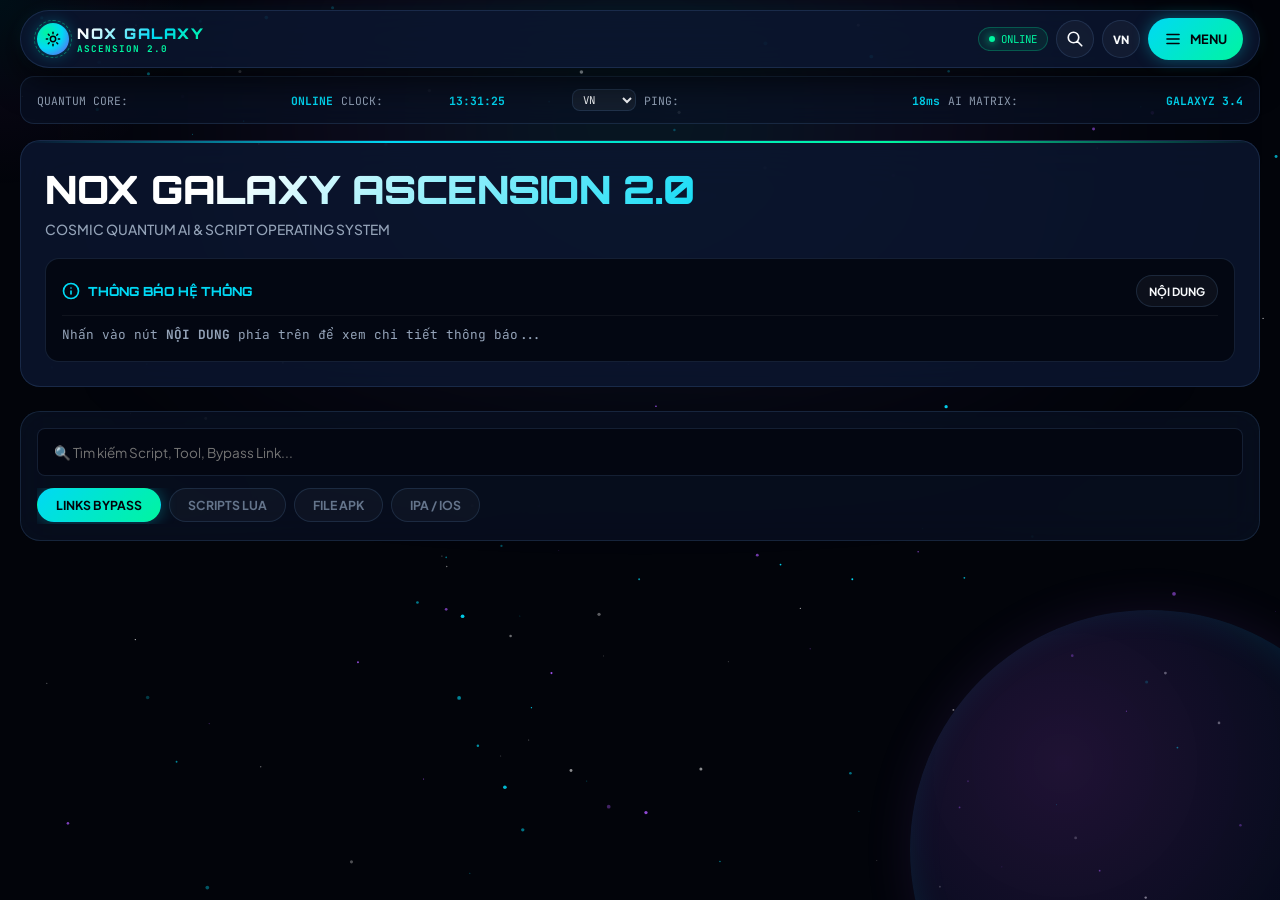
==== commit 5edd18ff: "Update index.html" ====
--- a/index.html
+++ b/index.html
@@ -5,8 +5,8 @@
 <meta name="viewport" content="width=device-width, initial-scale=1.0, maximum-scale=5.0, viewport-fit=cover">
 <meta name="theme-color" content="#02040A">
 
-<title>NOX GALAXY ASCENSION — Cosmic Quantum OS</title>
-<meta name="description" content="NOX GALAXY ASCENSION — Cosmic Quantum Operating System. Hệ thống điều hành trung tâm vũ trụ: AI Trợ lý 3 tầng GalaxyZ, Roblox Lua Scripts, Bypass Tools, APK & IPA Direct Link không quảng cáo.">
+<title>NOX GALAXY ASCENSION 2.0 — Cosmic Quantum OS</title>
+<meta name="description" content="NOX GALAXY ASCENSION 2.0. Trung tâm điều hành trí tuệ nhân tạo GalaxyZ 3 tầng, Roblox Lua Scripts, Bypass Tools, APK & IPA Direct Link không quảng cáo.">
 <meta name="robots" content="index, follow">
 
 <!-- Cosmic Typography -->
@@ -14,7 +14,7 @@
 <link rel="preconnect" href="https://fonts.gstatic.com" crossorigin>
 <link href="https://fonts.googleapis.com/css2?family=JetBrains+Mono:ital,wght@0,300;0,400;0,500;0,700;0,800;1,400&family=Orbitron:wght@600;700;800;900&family=Plus+Jakarta+Sans:wght@400;500;600;700;800;900&family=Space+Grotesk:wght@500;600;700;900&display=swap" rel="stylesheet">
 
-<!-- Third-Party Cloud SDKs -->
+<!-- Cloud SDKs -->
 <script src="https://www.gstatic.com/firebasejs/8.10.1/firebase-app.js"></script>
 <script src="https://www.gstatic.com/firebasejs/8.10.1/firebase-database.js"></script>
 <script src="https://accounts.google.com/gsi/client" async defer></script>
@@ -22,24 +22,24 @@
 
 <style>
 /* ==========================================================================
-   1. DESIGN TOKENS & COSMIC GLASS 2.0 SYSTEM
+   1. DESIGN TOKENS & GLASS 2.0 SYSTEM
    ========================================================================== */
 :root {
   --bg-void: #02040A;
   --bg-deep: #050816;
   --bg-nebula: #08111F;
-  --bg-input: rgba(4, 7, 18, 0.92);
-
-  /* Glass 2.0 Hierarchy */
-  --glass-1: rgba(10, 18, 38, 0.65);
-  --glass-2: rgba(12, 22, 48, 0.78);
-  --glass-3: rgba(16, 28, 58, 0.88);
-  --glass-core: rgba(8, 14, 32, 0.96);
+  --bg-input: rgba(4, 7, 18, 0.94);
+
+  /* Glass Hierarchy */
+  --glass-1: rgba(10, 18, 38, 0.68);
+  --glass-2: rgba(12, 22, 48, 0.82);
+  --glass-3: rgba(16, 28, 58, 0.92);
+  --glass-core: rgba(8, 14, 32, 0.98);
 
   --border-subtle: rgba(120, 180, 255, 0.08);
   --border-glass: rgba(120, 180, 255, 0.14);
-  --border-focus: rgba(0, 245, 160, 0.6);
-  --border-hover: rgba(0, 217, 245, 0.4);
+  --border-focus: rgba(0, 245, 160, 0.65);
+  --border-hover: rgba(0, 217, 245, 0.45);
 
   --text-main: #F8FAFC;
   --text-sub: #94A3B8;
@@ -55,10 +55,11 @@
   --accent-violet: #6366F1;
   --accent-amber: #F59E0B;
   --accent-danger: #FF2A5F;
+  --accent-danger-bg: rgba(255, 42, 95, 0.12);
   --accent-danger-glow: rgba(255, 42, 95, 0.4);
   --dev-color: #FF2A85;
 
-  /* Spacing Scale */
+  /* Spacing Scale (4, 8, 12, 16, 20, 24, 32, 40, 48) */
   --space-1: 4px;
   --space-2: 8px;
   --space-3: 12px;
@@ -74,13 +75,13 @@
   --radius-lg: 20px;
   --radius-full: 9999px;
 
-  /* Animations */
+  /* Animation Easing */
   --ease-cosmic: cubic-bezier(0.16, 1, 0.3, 1);
   --ease-bounce: cubic-bezier(0.34, 1.56, 0.64, 1);
 }
 
 /* ==========================================================================
-   2. RESET & MOBILE-FIRST BASE
+   2. RESET & MOBILE FIRST BASE
    ========================================================================== */
 *, *::before, *::after {
   box-sizing: border-box;
@@ -133,7 +134,7 @@
 ::-webkit-scrollbar-thumb:hover { background: var(--accent-quantum); }
 
 /* ==========================================================================
-   3. MULTI-LAYER COSMIC VISUAL ENGINE (CANVAS & AMBIENT PLANETS)
+   3. MULTI-LAYER COSMIC ENGINE (CANVAS + PLANET MESH)
    ========================================================================== */
 #cosmic-canvas {
   position: fixed;
@@ -146,25 +147,25 @@
 
 .cosmic-nebula-aurora {
   position: fixed;
-  top: -120px;
+  top: -140px;
   left: 50%;
   transform: translateX(-50%);
-  width: min(1000px, 100vw);
-  height: 500px;
+  width: min(1100px, 100vw);
+  height: 520px;
   background: radial-gradient(circle, rgba(0, 217, 245, 0.12) 0%, rgba(168, 85, 247, 0.08) 45%, rgba(99, 102, 241, 0.04) 70%, transparent 85%);
-  filter: blur(90px);
+  filter: blur(95px);
   pointer-events: none;
   z-index: 1;
 }
 
 .cosmic-planet-silhouette {
   position: fixed;
-  bottom: -180px;
-  right: -100px;
+  bottom: -190px;
+  right: -110px;
   width: 480px;
   height: 480px;
   border-radius: 50%;
-  background: radial-gradient(circle at 35% 35%, rgba(168, 85, 247, 0.18), rgba(6, 12, 30, 0.85) 60%, var(--bg-void) 90%);
+  background: radial-gradient(circle at 32% 32%, rgba(168, 85, 247, 0.18), rgba(6, 12, 30, 0.85) 60%, var(--bg-void) 90%);
   box-shadow: inset -10px -10px 40px rgba(0, 217, 245, 0.15), 0 0 50px rgba(168, 85, 247, 0.1);
   pointer-events: none;
   z-index: 1;
@@ -195,7 +196,7 @@
 }
 
 /* ==========================================================================
-   5. FLOATING GLASS NAVBAR (ASCENSION COMMAND BAR)
+   5. NAVBAR & BRAND ORBITAL
    ========================================================================== */
 .top-nav {
   position: fixed;
@@ -371,7 +372,7 @@
 }
 
 /* ==========================================================================
-   7. TELEMETRY HUD & TIME ENGINE
+   7. TELEMETRY HUD BAR
    ========================================================================== */
 .telemetry-deck {
   display: grid;
@@ -490,26 +491,6 @@
 }
 @keyframes cursorBlink { 0%, 100% { opacity: 1; } 50% { opacity: 0; } }
 
-/* Dev Admin Config Deck */
-.dev-admin-deck {
-  display: none;
-  flex-direction: column;
-  gap: var(--space-3);
-  margin-top: var(--space-2);
-  border: 1px dashed var(--dev-color);
-  padding: var(--space-4);
-  border-radius: var(--radius-md);
-  background: rgba(255, 42, 133, 0.04);
-}
-.dev-admin-deck input, .dev-admin-deck textarea, .dev-admin-deck select {
-  width: 100%;
-  padding: 10px var(--space-3);
-  background: var(--bg-input);
-  border: 1px solid var(--border-glass);
-  color: var(--text-main);
-  border-radius: var(--radius-sm);
-}
-
 /* ==========================================================================
    9. SEARCH & CATEGORY FILTER DECK
    ========================================================================== */
@@ -569,7 +550,7 @@
 }
 
 /* ==========================================================================
-   10. VAULT GRID & CARDS (MOBILE FIRST VERTICAL FLOW)
+   10. VAULT GRID & VERTICAL MOBILE-FIRST CARDS
    ========================================================================== */
 .vault-cards-grid {
   display: grid;
@@ -751,7 +732,7 @@
   transform: translateX(4px);
 }
 
-/* Cosmic Modals */
+/* Cosmic Modal Overlays */
 .cosmic-modal-overlay {
   position: fixed;
   inset: 0;
@@ -768,8 +749,8 @@
 .cosmic-modal-overlay.is-active { display: flex; opacity: 1; }
 
 .cosmic-modal-window {
-  width: clamp(320px, 94vw, 720px);
-  height: min(86dvh, 780px);
+  width: clamp(320px, 94vw, 760px);
+  height: min(88dvh, 820px);
   display: flex;
   flex-direction: column;
   background: var(--glass-core);
@@ -802,37 +783,44 @@
 }
 
 /* ==========================================================================
-   12. 3-TIER AI SELECTOR & CHAT INTERACTION
+   12. 3-TIER AI MODEL SELECTOR & CHAT TERMINAL
    ========================================================================== */
 .ai-model-selector-deck {
-  display: flex;
+  display: grid;
+  grid-template-columns: repeat(auto-fit, minmax(200px, 1fr));
   gap: var(--space-2);
-  padding: var(--space-2) var(--space-4);
-  background: rgba(4, 8, 20, 0.8);
+  padding: var(--space-3) var(--space-4);
+  background: rgba(4, 8, 20, 0.85);
   border-bottom: 1px solid var(--border-glass);
-  overflow-x: auto;
-}
+}
+@media (max-width: 640px) {
+  .ai-model-selector-deck {
+    grid-template-columns: 1fr;
+    max-height: 220px;
+    overflow-y: auto;
+  }
+}
+
 .ai-tier-card {
-  flex: 1;
-  min-width: 140px;
-  padding: 8px var(--space-2);
+  padding: 10px var(--space-3);
   border-radius: var(--radius-sm);
   background: rgba(255, 255, 255, 0.03);
   border: 1px solid var(--border-glass);
   cursor: pointer;
   display: flex;
   flex-direction: column;
-  gap: 2px;
+  gap: 3px;
   transition: all 0.2s ease;
 }
-.ai-tier-card:hover { border-color: rgba(0, 217, 245, 0.3); }
+.ai-tier-card:hover { border-color: rgba(0, 217, 245, 0.35); }
 .ai-tier-card.is-active {
-  background: rgba(0, 217, 245, 0.12);
+  background: rgba(0, 217, 245, 0.14);
   border-color: var(--accent-cyan);
-  box-shadow: 0 0 12px var(--accent-cyan-glow);
-}
-.ai-tier-name { font-size: 0.78rem; font-weight: 800; color: var(--text-main); }
+  box-shadow: 0 0 14px var(--accent-cyan-glow);
+}
+.ai-tier-name { font-size: 0.82rem; font-weight: 800; color: var(--text-main); }
 .ai-tier-badge { font-family: 'JetBrains Mono', monospace; font-size: 0.65rem; color: var(--accent-cyan); font-weight: 700; }
+.ai-tier-desc { font-size: 0.72rem; color: var(--text-sub); }
 
 .chat-board-scroll {
   flex: 1 1 auto;
@@ -859,7 +847,7 @@
 .msg-meta-tag.sys { color: var(--accent-quantum); font-family: 'JetBrains Mono', monospace; font-weight: 700; }
 
 .msg-bubble-glass {
-  padding: 11px 16px;
+  padding: 12px 16px;
   border-radius: var(--radius-md);
   font-size: 0.9rem;
   line-height: 1.6;
@@ -904,7 +892,7 @@
 }
 .chat-textarea-field:focus { border-color: var(--accent-cyan); }
 
-/* Quantum Processing Indicator */
+/* Quantum Processing Loader */
 .quantum-processing-loader {
   display: flex;
   align-items: center;
@@ -928,12 +916,65 @@
 }
 
 /* ==========================================================================
-   13. COMMAND PALETTE (CTRL + K)
+   13. DEV CONTROL CENTER (TABBED FULL MANAGEMENT)
+   ========================================================================== */
+.dev-control-tabs {
+  display: flex;
+  gap: var(--space-2);
+  padding: var(--space-2) var(--space-4);
+  background: rgba(4, 8, 20, 0.9);
+  border-bottom: 1px solid var(--border-glass);
+  overflow-x: auto;
+}
+.dev-tab-btn {
+  padding: 6px 14px;
+  border-radius: var(--radius-sm);
+  font-size: 0.76rem;
+  font-weight: 700;
+  color: var(--text-sub);
+  background: rgba(255, 255, 255, 0.03);
+  border: 1px solid var(--border-glass);
+  white-space: nowrap;
+}
+.dev-tab-btn.is-active {
+  color: #FFF;
+  background: var(--dev-color);
+  border-color: var(--dev-color);
+}
+
+.dev-tab-pane {
+  display: none;
+  flex-direction: column;
+  gap: var(--space-3);
+  padding: var(--space-4);
+  overflow-y: auto;
+}
+.dev-tab-pane.is-active { display: flex; }
+
+.dev-stat-grid {
+  display: grid;
+  grid-template-columns: repeat(auto-fit, minmax(130px, 1fr));
+  gap: var(--space-2);
+}
+.dev-stat-card {
+  padding: var(--space-3);
+  border-radius: var(--radius-sm);
+  background: rgba(255, 255, 255, 0.02);
+  border: 1px solid var(--border-glass);
+  display: flex;
+  flex-direction: column;
+  gap: 2px;
+}
+.dev-stat-val { font-size: 1.2rem; font-weight: 800; color: var(--accent-cyan); font-family: 'Orbitron', sans-serif; }
+.dev-stat-label { font-size: 0.68rem; color: var(--text-muted); text-transform: uppercase; font-family: 'JetBrains Mono', monospace; }
+
+/* ==========================================================================
+   14. COMMAND PALETTE (CTRL + K)
    ========================================================================== */
 #command-palette-modal {
   position: fixed;
   inset: 0;
-  background: rgba(2, 4, 10, 0.8);
+  background: rgba(2, 4, 10, 0.82);
   backdrop-filter: blur(20px);
   z-index: 40000;
   display: none;
@@ -986,7 +1027,7 @@
 }
 
 /* ==========================================================================
-   14. TOAST & LIGHTBOX
+   15. TOAST & LIGHTBOX
    ========================================================================== */
 #image-lightbox {
   position: fixed;
@@ -1051,7 +1092,7 @@
 </head>
 <body>
 
-<!-- Cosmic Graphics Engine -->
+<!-- Cosmic Visual Engine -->
 <canvas id="cosmic-canvas"></canvas>
 <div class="cosmic-nebula-aurora"></div>
 <div class="cosmic-planet-silhouette"></div>
@@ -1065,7 +1106,7 @@
     </div>
     <div class="brand-text-wrap">
       <span class="brand-title">NOX GALAXY</span>
-      <span class="brand-edition">ASCENSION OS</span>
+      <span class="brand-edition">ASCENSION 2.0</span>
     </div>
   </div>
 
@@ -1141,19 +1182,11 @@
       </button>
     </div>
 
-    <!-- Admin Dev Module -->
+    <!-- Admin Dev Module Trigger -->
     <div class="drawer-category-group" id="dev-menu-editor-group" style="display:none;">
       <div class="drawer-subheading-tag" style="color:var(--dev-color);">[DEV] CONTROL CENTER</div>
-      <button class="drawer-nav-item-btn" style="border-color:var(--dev-color); color:var(--dev-color);" onclick="MenuEditor.toggleEditor()">
-        <span>⚙ CHỈNH SỬA MENU</span>
-      </button>
-      <div id="dev-menu-editor-box" style="display:none; flex-direction:column; gap:8px;">
-        <input type="text" id="menu-item-name" placeholder="Tên mục...">
-        <input type="text" id="menu-item-link" placeholder="Đường dẫn URL...">
-        <button class="btn btn-primary" style="background:var(--dev-color); color:#FFF;" onclick="MenuEditor.addMenuItem()">THÊM MỤC</button>
-      </div>
-      <button class="drawer-nav-item-btn" style="border-color:var(--dev-color); color:var(--dev-color);" onclick="openUI('modal-user-mgr'); UserMgr.loadUsers();">
-        <span>🛡 QUẢN LÝ NGƯỜI DÙNG</span>
+      <button class="drawer-nav-item-btn" style="border-color:var(--dev-color); color:var(--dev-color);" onclick="openUI('modal-dev-control'); DevCenter.init();">
+        <span>⚙ DEV CONTROL CENTER</span>
       </button>
     </div>
 
@@ -1203,7 +1236,7 @@
   <!-- Hero / Quantum Core Console -->
   <section class="hero-quantum-console">
     <div class="hero-meta-block">
-      <h1 class="hero-cosmic-h1" id="ui-title-text">NOX GALAXY ASCENSION</h1>
+      <h1 class="hero-cosmic-h1" id="ui-title-text">NOX GALAXY ASCENSION 2.0</h1>
       <p class="hero-desc">COSMIC QUANTUM AI & SCRIPT OPERATING SYSTEM</p>
     </div>
 
@@ -1221,16 +1254,6 @@
         Nhấn vào nút <strong>NỘI DUNG</strong> phía trên để xem chi tiết thông báo...
       </div>
     </div>
-
-    <!-- Dev Site Config Panel -->
-    <div class="dev-admin-deck" id="dev-config-panel">
-      <div style="color:var(--dev-color); font-weight:800; font-size:0.85rem;">[DEV] CẤU HÌNH GIAO DIỆN WEB</div>
-      <input type="text" id="dev-conf-title" placeholder="Tiêu đề web...">
-      <input type="text" id="dev-conf-version" placeholder="Phiên bản (VD: V75 PROMAX)...">
-      <input type="text" id="dev-conf-noticetitle" placeholder="Tiêu đề thông báo...">
-      <textarea id="dev-conf-noticetext" placeholder="Nội dung thông báo..." style="height:70px; resize:none;"></textarea>
-      <button class="btn btn-primary" style="background:var(--dev-color); color:#FFF;" onclick="ConfigEngine.saveConfig()">CẬP NHẬT HỆ THỐNG</button>
-    </div>
   </section>
 
   <!-- Search & Tabs Control Bar -->
@@ -1253,41 +1276,17 @@
     </div>
   </section>
 
-  <!-- Dev Item Editing Deck -->
-  <div class="dev-admin-deck" id="dev-utils-panel" style="margin-bottom: var(--space-4);">
-    <div style="color:var(--dev-color); font-weight:bold;" id="dev-panel-heading">[DEV] THÊM / SỬA TIỆN ÍCH</div>
-    <input type="hidden" id="dev-edit-key" value="">
-    <select id="dev-util-type">
-      <option value="pane-link">Link</option>
-      <option value="pane-script">Script</option>
-      <option value="pane-apk">APK</option>
-      <option value="pane-ios">iOS</option>
-    </select>
-    <input type="text" id="dev-util-title" placeholder="Tên tiện ích...">
-    <input type="text" id="dev-util-image" placeholder="URL Banner / Thumbnail...">
-    <div style="display:flex; align-items:center; gap:10px;">
-      <label for="dev-file-img" class="btn btn-secondary" style="cursor:pointer; height:34px; font-size:0.75rem;">📁 TẢI ẢNH TỪ MÁY</label>
-      <input type="file" id="dev-file-img" accept="image/*" style="display:none;" onchange="UtilsEngine.handleDevImage(this)">
-      <span id="dev-file-name" style="font-size:0.75rem; color:var(--text-sub);">Chưa chọn ảnh</span>
-    </div>
-    <textarea id="dev-util-content" placeholder="Link URL hoặc Mã Script..."></textarea>
-    <div style="display:flex; gap:10px;">
-      <button class="btn btn-primary" style="flex:1; background:var(--dev-color); color:#FFF;" onclick="UtilsEngine.triggerSave()" id="dev-submit-btn">ĐĂNG TẢI</button>
-      <button class="btn btn-secondary" onclick="UtilsEngine.cancelEdit()" id="dev-cancel-btn" style="display:none; flex:1;">HỦY</button>
-    </div>
-  </div>
-
   <!-- Vault Feed Grid -->
   <section class="vault-cards-grid" id="main-feed-container"></section>
 </main>
 
-<!-- Modal: NOX AI 3-Tier Command Terminal -->
+<!-- Modal: NOX AI 3-Tier Terminal -->
 <div class="cosmic-modal-overlay" id="modal-noxgpt" onclick="if(event.target===this)closeUI('modal-noxgpt')">
   <div class="cosmic-modal-window">
     <div class="modal-deck-head">
       <div class="modal-deck-title">
         <svg class="nox-icon" style="color:var(--accent-cyan);" viewBox="0 0 24 24"><polygon points="13 2 3 14 12 14 11 22 21 10 12 10 13 2"/></svg>
-        <span id="gpt-active-model-title">GALAXYZ 3.4 PRO</span>
+        <span id="gpt-active-model-title">GALAXYZ 3.4 PRO (HIGH)</span>
       </div>
       <button class="btn btn-ghost btn-icon" onclick="closeUI('modal-noxgpt')">✕</button>
     </div>
@@ -1297,14 +1296,17 @@
       <div class="ai-tier-card" id="tier-card-25" onclick="GptEngine.switchModel('2.5')">
         <span class="ai-tier-name">GalaxyZ-2.5</span>
         <span class="ai-tier-badge">⚡ FAST CASUAL</span>
+        <span class="ai-tier-desc">Không giới hạn • Độ trễ thấp</span>
       </div>
       <div class="ai-tier-card" id="tier-card-31" onclick="GptEngine.switchModel('3.1')">
         <span class="ai-tier-name">GalaxyZ-3.1 Pro</span>
-        <span class="ai-tier-badge">◈ PRO REASONING</span>
+        <span class="ai-tier-badge" id="quota-badge-31">◈ 60 / 60 (5H)</span>
+        <span class="ai-tier-desc">Reasoning & Coding • Cần Google</span>
       </div>
       <div class="ai-tier-card is-active" id="tier-card-34" onclick="GptEngine.switchModel('3.4')">
         <span class="ai-tier-name">GalaxyZ-3.4 Pro</span>
-        <span class="ai-tier-badge">★ HIGH MAX</span>
+        <span class="ai-tier-badge" id="quota-badge-34">★ 20 / 20 (5H)</span>
+        <span class="ai-tier-desc">High Reasoning • Cần Google</span>
       </div>
     </div>
 
@@ -1326,7 +1328,7 @@
           <svg class="nox-icon" viewBox="0 0 24 24"><rect width="18" height="18" x="3" y="3" rx="2" ry="2"/><circle cx="9" cy="9" r="2"/><path d="m21 15-3.086-3.086a2 2 0 0 0-2.828 0L6 21"/></svg>
         </label>
         <input type="file" id="gpt-img-upload" accept="image/*" style="display:none;" onchange="ImageProcessor.handleSelect(this, 'gpt')">
-        <textarea id="noxgpt-field" class="chat-textarea-field" placeholder="Nhập câu hỏi, yêu cầu code hoặc 'Tạo ảnh ngôi nhà'..." oninput="autoResizeTextarea(this)" onkeydown="if(event.key === 'Enter' && !event.shiftKey) { event.preventDefault(); GptEngine.submit(); }"></textarea>
+        <textarea id="noxgpt-field" class="chat-textarea-field" placeholder="Hỏi GalaxyZ..." oninput="autoResizeTextarea(this)" onkeydown="if(event.key === 'Enter' && !event.shiftKey) { event.preventDefault(); GptEngine.submit(); }"></textarea>
         <button class="btn btn-primary btn-icon" id="btn-gpt-send" onclick="GptEngine.handleSendOrStop()" style="flex-shrink:0;">
           <svg class="nox-icon" viewBox="0 0 24 24"><line x1="22" y1="2" x2="11" y2="13"/><polygon points="22 2 15 22 11 13 2 9 22 2"/></svg>
         </button>
@@ -1413,15 +1415,98 @@
   </div>
 </div>
 
-<!-- Modal: User Management (Admin) -->
-<div class="cosmic-modal-overlay" id="modal-user-mgr" onclick="if(event.target===this)closeUI('modal-user-mgr')">
-  <div class="cosmic-modal-window">
+<!-- Modal: NOX DEV Control Center -->
+<div class="cosmic-modal-overlay" id="modal-dev-control" onclick="if(event.target===this)closeUI('modal-dev-control')">
+  <div class="cosmic-modal-window" style="max-width: 840px;">
     <div class="modal-deck-head">
-      <div class="modal-deck-title" style="color:var(--dev-color);">[DEV] QUẢN LÝ NGƯỜI DÙNG</div>
-      <button class="btn btn-ghost btn-icon" onclick="closeUI('modal-user-mgr')">✕</button>
-    </div>
-    <div class="chat-board-scroll" id="user-mgr-board">
-      <div style="text-align:center; color:var(--text-sub); padding:20px;">Đang tải danh sách...</div>
+      <div class="modal-deck-title" style="color:var(--dev-color);">
+        <svg class="nox-icon" viewBox="0 0 24 24"><path d="M12 22s8-4 8-10V5l-8-3-8 3v7c0 6 8 10 8 10z"/></svg>
+        NOX DEV CONTROL CENTER
+      </div>
+      <button class="btn btn-ghost btn-icon" onclick="closeUI('modal-dev-control')">✕</button>
+    </div>
+
+    <!-- Dev Navigation Tabs -->
+    <div class="dev-control-tabs">
+      <button class="dev-tab-btn is-active" onclick="DevCenter.switchTab('dev-tab-overview', this)">OVERVIEW</button>
+      <button class="dev-tab-btn" onclick="DevCenter.switchTab('dev-tab-users', this)">USER MANAGEMENT</button>
+      <button class="dev-tab-btn" onclick="DevCenter.switchTab('dev-tab-config', this)">WEB CONFIG</button>
+      <button class="dev-tab-btn" onclick="DevCenter.switchTab('dev-tab-utils', this)">SCRIPTS & UTILS</button>
+      <button class="dev-tab-btn" onclick="DevCenter.switchTab('dev-tab-logs', this)">AI LOGS</button>
+    </div>
+
+    <!-- Tab 1: Overview -->
+    <div class="dev-tab-pane is-active" id="dev-tab-overview">
+      <div class="dev-stat-grid">
+        <div class="dev-stat-card">
+          <span class="dev-stat-val" id="dev-stat-users">0</span>
+          <span class="dev-stat-label">TOTAL USERS</span>
+        </div>
+        <div class="dev-stat-card">
+          <span class="dev-stat-val" id="dev-stat-requests">0</span>
+          <span class="dev-stat-label">AI REQUESTS</span>
+        </div>
+        <div class="dev-stat-card">
+          <span class="dev-stat-val" style="color:var(--accent-quantum);">HEALTHY</span>
+          <span class="dev-stat-label">DATABASE</span>
+        </div>
+        <div class="dev-stat-card">
+          <span class="dev-stat-val" style="color:var(--accent-cyan);">ONLINE</span>
+          <span class="dev-stat-label">AI ROUTER</span>
+        </div>
+      </div>
+    </div>
+
+    <!-- Tab 2: User Management -->
+    <div class="dev-tab-pane" id="dev-tab-users">
+      <div style="display:flex; gap:8px;">
+        <input type="text" id="dev-user-search-input" placeholder="Tìm user theo tên / email..." class="search-field-input" style="height:38px;" oninput="DevCenter.renderUsers()">
+        <select id="dev-user-filter-role" class="search-field-input" style="height:38px; width:140px;" onchange="DevCenter.renderUsers()">
+          <option value="ALL">Tất cả</option>
+          <option value="NOX">Google User</option>
+          <option value="GUEST">Guest</option>
+        </select>
+      </div>
+      <div id="dev-users-list-box" style="display:flex; flex-direction:column; gap:8px; max-height:380px; overflow-y:auto;"></div>
+    </div>
+
+    <!-- Tab 3: Web Config -->
+    <div class="dev-tab-pane" id="dev-tab-config">
+      <input type="text" id="dev-conf-title" placeholder="Tiêu đề web..." class="search-field-input">
+      <input type="text" id="dev-conf-version" placeholder="Phiên bản (VD: V75 PROMAX)..." class="search-field-input">
+      <input type="text" id="dev-conf-noticetitle" placeholder="Tiêu đề thông báo..." class="search-field-input">
+      <textarea id="dev-conf-noticetext" placeholder="Nội dung thông báo..." class="chat-textarea-field" style="height:80px; resize:none;"></textarea>
+      <button class="btn btn-primary" style="background:var(--dev-color); color:#FFF;" onclick="ConfigEngine.saveConfig()">CẬP NHẬT HỆ THỐNG</button>
+    </div>
+
+    <!-- Tab 4: Utils & Scripts CRUD -->
+    <div class="dev-tab-pane" id="dev-tab-utils">
+      <input type="hidden" id="dev-edit-key" value="">
+      <select id="dev-util-type" class="search-field-input">
+        <option value="pane-link">Link</option>
+        <option value="pane-script">Script</option>
+        <option value="pane-apk">APK</option>
+        <option value="pane-ios">iOS</option>
+      </select>
+      <input type="text" id="dev-util-title" placeholder="Tên tiện ích..." class="search-field-input">
+      <input type="text" id="dev-util-image" placeholder="URL Banner / Thumbnail..." class="search-field-input">
+      <div style="display:flex; align-items:center; gap:10px;">
+        <label for="dev-file-img" class="btn btn-secondary" style="cursor:pointer; height:34px; font-size:0.75rem;">📁 TẢI ẢNH</label>
+        <input type="file" id="dev-file-img" accept="image/*" style="display:none;" onchange="UtilsEngine.handleDevImage(this)">
+        <span id="dev-file-name" style="font-size:0.75rem; color:var(--text-sub);">Chưa chọn ảnh</span>
+      </div>
+      <textarea id="dev-util-content" placeholder="Link URL hoặc Mã Script..." class="chat-textarea-field" style="height:90px;"></textarea>
+      <div style="display:flex; gap:10px;">
+        <button class="btn btn-primary" style="flex:1; background:var(--dev-color); color:#FFF;" onclick="UtilsEngine.triggerSave()" id="dev-submit-btn">ĐĂNG TẢI</button>
+        <button class="btn btn-secondary" onclick="UtilsEngine.cancelEdit()" id="dev-cancel-btn" style="display:none; flex:1;">HỦY</button>
+      </div>
+    </div>
+
+    <!-- Tab 5: AI Logs -->
+    <div class="dev-tab-pane" id="dev-tab-logs">
+      <div id="dev-ai-logs-board" style="font-family:'JetBrains Mono', monospace; font-size:0.78rem; display:flex; flex-direction:column; gap:6px; max-height:360px; overflow-y:auto;">
+        <div style="color:var(--text-muted);">Chưa có log mới.</div>
+      </div>
     </div>
   </div>
 </div>
@@ -1429,7 +1514,7 @@
 <!-- Command Palette Modal (Ctrl + K) -->
 <div id="command-palette-modal" onclick="if(event.target===this)CommandPalette.close()">
   <div class="palette-window">
-    <input type="text" id="palette-search-box" class="palette-input" placeholder="Nhập lệnh hoặc tìm kiếm (VD: AI, Script, Chat, Ultra)..." oninput="CommandPalette.filter(this.value)">
+    <input type="text" id="palette-search-box" class="palette-input" placeholder="Nhập lệnh hoặc tìm kiếm (VD: AI, Script, Chat, Dev)..." oninput="CommandPalette.filter(this.value)">
     <div class="palette-results" id="palette-results-list"></div>
   </div>
 </div>
@@ -1516,7 +1601,6 @@
     this.loop();
     this.scheduleShootingStar();
 
-    // Ambient mouse tracking
     var glow = DOM.get('quantum-cursor-glow');
     if(glow) {
       window.addEventListener('mousemove', function(e) {
@@ -1647,7 +1731,7 @@
     { title: "🌐 Đổi ngôn ngữ (VN / EN)", action: function() { LangEngine.toggle(); } },
     { title: "🎮 Chế độ đồ họa: ULTRA", action: function() { GraphicsEngine.setPreset('ULTRA'); } },
     { title: "⚡ Chế độ đồ họa: LOW", action: function() { GraphicsEngine.setPreset('LOW'); } },
-    { title: "🛡 Mở DEV Control (Admin)", action: function() { if(IS_ADMIN){ openUI('modal-user-mgr'); UserMgr.loadUsers(); } else alert("Quyền Dev yêu cầu!"); } }
+    { title: "🛡 Mở DEV Control Center", action: function() { if(IS_ADMIN){ openUI('modal-dev-control'); DevCenter.init(); } else alert("Quyền Dev yêu cầu!"); } }
   ],
   open: function() {
     var p = DOM.get('command-palette-modal');
@@ -1690,28 +1774,63 @@
 });
 
 /* ==========================================================================
-   AI QUOTA ENGINE (40 REQUESTS / 5H)
-   ========================================================================== */
-var AIQuota = {
-  MAX: 40, INTERVAL: 5 * 60 * 60 * 1000,
-  getData: function() {
-    var raw = localStorage.getItem('nox_ai_31_quota_data');
-    var data = raw ? JSON.parse(raw) : null;
+   SERVER-BACKED AI QUOTA ENGINE (5-HOUR ROLLING WINDOW)
+   ========================================================================== */
+var ServerQuotaEngine = {
+  limits: {
+    "3.4": 20,
+    "3.1": 60,
+    "2.5": 9999
+  },
+  windowMs: 5 * 60 * 60 * 1000,
+
+  checkAndConsumeQuota: async function(userId, modelTier) {
+    if (modelTier === "2.5") return { allowed: true, remaining: 9999 };
+    if (!userId || userId.startsWith("guest_") || userId === "guest") {
+      return { allowed: false, reason: "AUTH_REQUIRED" };
+    }
+
+    var safeKey = userId.replace(/\./g, '_dot_').replace(/@/g, '_at_');
+    var maxLimit = this.limits[modelTier] || 20;
     var now = Date.now();
-    if (!data || !data.timestamp || (now - data.timestamp) > this.INTERVAL) {
-      data = { count: this.MAX, timestamp: now };
-      localStorage.setItem('nox_ai_31_quota_data', JSON.stringify(data));
+    var quotaRef = firebase.database().ref('nox_ai_quotas/' + safeKey + '/' + modelTier);
+
+    try {
+      var snapshot = await quotaRef.once('value');
+      var timestamps = snapshot.val() || [];
+      // Clean timestamps outside 5h window
+      var validTimestamps = timestamps.filter(function(ts) {
+        return (now - ts) < ServerQuotaEngine.windowMs;
+      });
+
+      if (validTimestamps.length >= maxLimit) {
+        return { 
+          allowed: false, 
+          reason: "LIMIT_REACHED", 
+          remaining: 0, 
+          resetsIn: Math.ceil((ServerQuotaEngine.windowMs - (now - validTimestamps[0])) / 60000) 
+        };
+      }
+
+      validTimestamps.push(now);
+      await quotaRef.set(validTimestamps);
+      var remaining = maxLimit - validTimestamps.length;
+      ServerQuotaEngine.updateBadge(modelTier, remaining, maxLimit);
+      return { allowed: true, remaining: remaining };
+    } catch(e) {
+      console.warn("Quota fallback to local:", e);
+      return { allowed: true, remaining: 10 };
     }
-    return data;
-  },
-  useQuota: function() {
-    var data = this.getData();
-    if (data.count > 0) {
-      data.count--;
-      localStorage.setItem('nox_ai_31_quota_data', JSON.stringify(data));
-      return true;
+  },
+
+  updateBadge: function(tier, remaining, max) {
+    if (tier === "3.4") {
+      var b34 = DOM.get('quota-badge-34');
+      if (b34) b34.innerText = "★ " + remaining + " / " + max + " (5H)";
+    } else if (tier === "3.1") {
+      var b31 = DOM.get('quota-badge-31');
+      if (b31) b31.innerText = "◈ " + remaining + " / " + max + " (5H)";
     }
-    return false;
   }
 };
 
@@ -1726,14 +1845,14 @@
       authGroup: "TÀI KHOẢN HỆ THỐNG", guestBtn: "ĐĂNG NHẬP KHÁCH", logoutBtn: "ĐĂNG XUẤT",
       communityGroup: "CỘNG ĐỒNG", noticeHeading: "THÔNG BÁO HỆ THỐNG", noticeBtn: "NỘI DUNG",
       tabLinks: "LINKS BYPASS", tabScripts: "SCRIPTS LUA", tabApk: "FILE APK", tabIos: "IPA / IOS",
-      searchPlace: "🔍 Tìm kiếm Script, Tool, Bypass Link...", aiPromptPlace: "Nhập câu hỏi, yêu cầu code hoặc 'Tạo ảnh ngôi nhà'..."
+      searchPlace: "🔍 Tìm kiếm Script, Tool, Bypass Link...", aiPromptPlace: "Hỏi GalaxyZ..."
     },
     en: {
       badge: "EN", menuBtn: "MENU", drawerTitle: "COMMAND DECK", aiGroup: "AI ASSISTANTS & CHAT",
       authGroup: "SYSTEM ACCOUNT", guestBtn: "GUEST LOGIN", logoutBtn: "LOGOUT",
       communityGroup: "COMMUNITY", noticeHeading: "SYSTEM ANNOUNCEMENT", noticeBtn: "CONTENT",
       tabLinks: "BYPASS LINKS", tabScripts: "LUA SCRIPTS", tabApk: "APK FILES", tabIos: "IPA / IOS",
-      searchPlace: "🔍 Search Scripts, Tools, Bypass Links...", aiPromptPlace: "Ask AI, request code or 'Create image of a house'..."
+      searchPlace: "🔍 Search Scripts, Tools, Bypass Links...", aiPromptPlace: "Ask GalaxyZ..."
     }
   },
   init: function() {
@@ -1791,8 +1910,8 @@
    NOTICE TYPEWRITER ENGINE
    ========================================================================== */
 var NoticeTypewriter = {
-  fullTextVN: "⚡ NOX GALAXY ASCENSION OS ⚡\n◈ Hệ sinh thái phân phối Roblox Lua Script, Link Bypass, Tool APK & iOS sạch không quảng cáo.\n◈ HỆ THỐNG AI 3 TẦNG: GalaxyZ-2.5 (Fast), GalaxyZ-3.1 Pro (Reasoning), GalaxyZ-3.4 Pro (High Context/Coding).\n◈ Bấm Ctrl + K để mở Command Palette điều hướng nhanh.",
-  fullTextEN: "⚡ NOX GALAXY ASCENSION OS ⚡\n◈ Direct portal for Roblox Lua Scripts, Bypass Tools, APK & IPA without ads.\n◈ 3-TIER AI MATRIX: GalaxyZ-2.5 (Fast), GalaxyZ-3.1 Pro (Reasoning), GalaxyZ-3.4 Pro (High Context/Coding).\n◈ Press Ctrl + K to open the Cosmic Command Palette.",
+  fullTextVN: "⚡ NOX GALAXY ASCENSION 2.0 ⚡\n◈ Hệ điều hành trung tâm phân phối Roblox Lua Script, Link Bypass, Tool APK & iOS sạch không quảng cáo.\n◈ HỆ THỐNG AI 3 TẦNG: GalaxyZ-2.5 (Fast Casual), GalaxyZ-3.1 Pro (Advanced Reasoning), GalaxyZ-3.4 Pro (High Context/Coding).\n◈ Bấm Ctrl + K để mở Command Palette điều hướng nhanh.",
+  fullTextEN: "⚡ NOX GALAXY ASCENSION 2.0 ⚡\n◈ Cosmic OS portal for Roblox Lua Scripts, Bypass Tools, APK & IPA direct links.\n◈ 3-TIER AI MATRIX: GalaxyZ-2.5 (Fast Casual), GalaxyZ-3.1 Pro (Advanced Reasoning), GalaxyZ-3.4 Pro (High Context/Coding).\n◈ Press Ctrl + K to open the Cosmic Command Palette.",
   isExpanded: false, timer: null,
 
   toggle: function() {
@@ -1868,7 +1987,7 @@
 }
 
 function toggleMenu() { 
-  var d = DOM.get('nav-drawer-backdrop');
+  var d = DOM.get('nav-drawer-backdrop-glass');
   if(d) d.classList.toggle('is-open');
   if(!ChatEngine.userProfile && DOM.get('drawer-google-login-wrap') && !DOM.get('drawer-google-login-wrap').hasChildNodes()) {
     AuthEngine.renderGoogleButtons();
@@ -1876,7 +1995,7 @@
 }
 function openUI(id) { 
   var e = DOM.get(id); if(e) e.classList.add('is-active'); 
-  var d = DOM.get('nav-drawer-backdrop'); if(d) d.classList.remove('is-open');
+  var d = DOM.get('nav-drawer-backdrop-glass'); if(d) d.classList.remove('is-open');
 }
 function closeUI(id) { 
   var e = DOM.get(id); if(e) e.classList.remove('is-active'); 
@@ -1885,7 +2004,7 @@
 window.addEventListener('keydown', function(e) {
   if(e.key === 'Escape') {
     DOM.queryAll('.cosmic-modal-overlay.is-active').forEach(function(m) { m.classList.remove('is-active'); });
-    var d = DOM.get('nav-drawer-backdrop');
+    var d = DOM.get('nav-drawer-backdrop-glass');
     if(d && d.classList.contains('is-open')) d.classList.remove('is-open');
     var lb = DOM.get('image-lightbox');
     if(lb && lb.classList.contains('active')) lb.classList.remove('active');
@@ -1958,8 +2077,6 @@
   login: function(profile) {
     if(profile.email === ADMIN_EMAIL) { 
       IS_ADMIN = true; 
-      var uPanel = DOM.get('dev-utils-panel'); if(uPanel) uPanel.style.display = 'flex'; 
-      var cPanel = DOM.get('dev-config-panel'); if(cPanel) cPanel.style.display = 'flex'; 
       var mGroup = DOM.get('dev-menu-editor-group'); if(mGroup) mGroup.style.display = 'flex';
     }
     ChatEngine.userProfile = profile;
@@ -2097,49 +2214,135 @@
 };
 
 /* ==========================================================================
-   USER MANAGER (DEV CONTROL)
-   ========================================================================== */
-var UserMgr = {
+   DEV CONTROL CENTER (TABBED FULL MANAGEMENT)
+   ========================================================================== */
+var DevCenter = {
+  usersCache: [],
+  init: function() {
+    if(!IS_ADMIN) return;
+    this.loadStats();
+    this.loadUsers();
+  },
+  switchTab: function(tabId, btn) {
+    DOM.queryAll('.dev-tab-btn').forEach(function(b) { b.classList.remove('is-active'); });
+    DOM.queryAll('.dev-tab-pane').forEach(function(p) { p.classList.remove('is-active'); });
+    if(btn) btn.classList.add('is-active');
+    var target = DOM.get(tabId);
+    if(target) target.classList.add('is-active');
+  },
+  loadStats: function() {
+    firebase.database().ref('nox_users_registry').once('value').then(function(snap) {
+      var count = snap.exists() ? Object.keys(snap.val()).length : 0;
+      var el = DOM.get('dev-stat-users');
+      if(el) el.innerText = count;
+    });
+    firebase.database().ref('nox_ai_logs').once('value').then(function(snap) {
+      var count = snap.exists() ? Object.keys(snap.val()).length : 0;
+      var el = DOM.get('dev-stat-requests');
+      if(el) el.innerText = count;
+      DevCenter.renderLogs(snap.val() || {});
+    });
+  },
   loadUsers: async function() {
-    if(!IS_ADMIN) return;
-    var board = DOM.get('user-mgr-board'); if(!board) return;
-    board.innerHTML = '<div style="text-align:center; padding:20px;">Đang tải danh sách user...</div>';
+    var box = DOM.get('dev-users-list-box');
+    if(!box) return;
+    box.innerHTML = '<div style="text-align:center; padding:15px; color:var(--text-sub);">Đang đồng bộ dữ liệu người dùng...</div>';
     try {
       var regSnap = await firebase.database().ref('nox_users_registry').once('value');
-      if(!regSnap.exists()) { board.innerHTML = '<div style="text-align:center; padding:20px;">Chưa có người dùng.</div>'; return; }
       var ctrlSnap = await firebase.database().ref('nox_users_control').once('value');
       var controls = ctrlSnap.val() || {};
-      board.innerHTML = '';
-      regSnap.forEach(function(child) {
-        var u = child.val(); var safeKey = child.key; var control = controls[safeKey] || {};
-        var box = document.createElement('div'); box.className = 'vault-item-card';
-        var statusHtml = '<span style="color:var(--accent-quantum)">Bình thường</span>';
-        if(control.isBanned) statusHtml = '<span style="color:var(--accent-danger)">ĐÃ BAN (' + control.banReason + ')</span>';
-        else if(control.isMuted && Date.now() < control.muteUntil) statusHtml = '<span style="color:var(--accent-cyan)">ĐÃ MUTE đến ' + (new Date(control.muteUntil).toLocaleTimeString()) + '</span>';
-        box.innerHTML = 
-          '<div style="font-weight:bold; color:var(--text-main);">' + u.name + '</div>' +
-          '<div style="font-size:0.8rem; color:var(--text-muted);">Email: ' + u.email + '</div>' +
-          '<div style="font-size:0.85rem; color:var(--text-sub);">Trạng thái: ' + statusHtml + '</div>' +
-          '<div style="display:flex; gap:8px; margin-top:8px;">' +
-            '<input type="text" id="um-ban-reason-' + safeKey + '" placeholder="Lý do ban..." class="search-field-input" style="height:36px;">' +
-            '<button class="btn btn-danger" style="height:36px;" onclick="UserMgr.banFromPanel(\'' + safeKey + '\')">BAN</button>' +
-            '<button class="btn btn-primary" style="height:36px;" onclick="UserMgr.uncontrolUser(\'' + safeKey + '\')">GỠ</button>' +
-          '</div>';
-        board.appendChild(box);
+      DevCenter.usersCache = [];
+      if(regSnap.exists()) {
+        regSnap.forEach(function(child) {
+          DevCenter.usersCache.push({ key: child.key, ...child.val(), control: controls[child.key] || {} });
+        });
+      }
+      DevCenter.renderUsers();
+    } catch(e) {
+      box.innerHTML = '<div style="color:var(--accent-danger); padding:10px;">Lỗi tải dữ liệu.</div>';
+    }
+  },
+  renderUsers: function() {
+    var box = DOM.get('dev-users-list-box');
+    if(!box) return;
+    var search = (DOM.get('dev-user-search-input') ? DOM.get('dev-user-search-input').value.toLowerCase().trim() : '');
+    var filterRole = DOM.get('dev-user-filter-role') ? DOM.get('dev-user-filter-role').value : 'ALL';
+    box.innerHTML = '';
+
+    var filtered = DevCenter.usersCache.filter(function(u) {
+      var matchSearch = !search || (u.name && u.name.toLowerCase().includes(search)) || (u.email && u.email.toLowerCase().includes(search));
+      var matchRole = filterRole === 'ALL' || u.role === filterRole;
+      return matchSearch && matchRole;
+    });
+
+    if(filtered.length === 0) {
+      box.innerHTML = '<div style="text-align:center; padding:20px; color:var(--text-muted);">Không tìm thấy người dùng phù hợp.</div>';
+      return;
+    }
+
+    filtered.forEach(function(u) {
+      var card = document.createElement('div');
+      card.className = 'vault-item-card';
+      card.style.padding = '12px';
+      var isBanned = u.control.isBanned;
+      var statusHtml = isBanned ? '<span style="color:var(--accent-danger)">BANNED</span>' : '<span style="color:var(--accent-quantum)">ACTIVE</span>';
+      
+      card.innerHTML = 
+        '<div style="display:flex; justify-content:space-between; align-items:center;">' +
+          '<div>' +
+            '<div style="font-weight:800; font-size:0.9rem;">' + u.name + ' <span class="card-category-tag">' + u.role + '</span></div>' +
+            '<div style="font-size:0.75rem; color:var(--text-muted);">' + u.email + ' • ' + statusHtml + '</div>' +
+          '</div>' +
+          '<div style="display:flex; gap:6px;">' +
+            (isBanned ? 
+              '<button class="btn btn-primary" style="height:28px; font-size:0.7rem; padding:0 8px;" onclick="DevCenter.unbanUser(\'' + u.key + '\')">UNBAN</button>' :
+              '<button class="btn btn-danger" style="height:28px; font-size:0.7rem; padding:0 8px;" onclick="DevCenter.banUser(\'' + u.key + '\')">BAN</button>') +
+          '</div>' +
+        '</div>';
+      box.appendChild(card);
+    });
+  },
+  banUser: function(key) {
+    var reason = prompt("Lý do ban:") || "Vi phạm quy định";
+    firebase.database().ref('nox_users_control/' + key).update({ isBanned: true, banReason: reason }).then(function() {
+      showToast("Đã Ban user!");
+      DevCenter.loadUsers();
+    });
+  },
+  unbanUser: function(key) {
+    firebase.database().ref('nox_users_control/' + key).update({ isBanned: false }).then(function() {
+      showToast("Đã gỡ ban!");
+      DevCenter.loadUsers();
+    });
+  },
+  logAiRequest: function(model, latencyMs, success) {
+    try {
+      firebase.database().ref('nox_ai_logs').push({
+        model: model,
+        latency: latencyMs,
+        success: success,
+        timestamp: firebase.database.ServerValue.TIMESTAMP
       });
-    } catch (e) { board.innerHTML = '<div>Lỗi tải danh sách người dùng.</div>'; }
-  },
-  banFromPanel: function(safeKey) {
-    var reason = (DOM.get('um-ban-reason-' + safeKey) ? DOM.get('um-ban-reason-' + safeKey).value.trim() : '') || "Vi phạm quy định";
-    firebase.database().ref('nox_users_control/' + safeKey).update({ isBanned: true, banReason: reason }).then(function() { showToast("Đã Ban user!"); UserMgr.loadUsers(); });
-  },
-  uncontrolUser: function(safeKey) {
-    firebase.database().ref('nox_users_control/' + safeKey).set({ isBanned: false, isMuted: false }).then(function() { showToast("Đã gỡ phạt!"); UserMgr.loadUsers(); });
+    } catch(e) {}
+  },
+  renderLogs: function(logsObj) {
+    var board = DOM.get('dev-ai-logs-board');
+    if(!board) return;
+    board.innerHTML = '';
+    var keys = Object.keys(logsObj).reverse().slice(0, 30);
+    keys.forEach(function(k) {
+      var item = logsObj[k];
+      var row = document.createElement('div');
+      row.style.padding = '4px 0';
+      row.style.borderBottom = '1px solid rgba(255,255,255,0.03)';
+      row.innerHTML = '<span style="color:var(--accent-cyan);">[' + item.model + ']</span> ' + item.latency + 'ms • ' + (item.success ? '<span style="color:var(--accent-quantum);">OK</span>' : '<span style="color:var(--accent-danger);">ERR</span>');
+      board.appendChild(row);
+    });
   }
 };
 
 /* ==========================================================================
-   UTILS ENGINE (VAULT FEED)
+   UTILS ENGINE (VAULT CARDS)
    ========================================================================== */
 var UtilsEngine = {
   ref: null, itemsMap: {}, currentTab: 'pane-link', devUploadedBase64: "",
@@ -2310,7 +2513,8 @@
     DOM.get('dev-panel-heading').innerText = "[DEV] CHỈNH SỬA TIỆN ÍCH";
     DOM.get('dev-submit-btn').innerText = "LƯU THAY ĐỔI";
     DOM.get('dev-cancel-btn').style.display = 'block';
-    window.scrollTo({ top: DOM.get('dev-utils-panel').offsetTop - 90, behavior: 'smooth' });
+    openUI('modal-dev-control');
+    DevCenter.switchTab('dev-tab-utils', null);
   },
 
   cancelEdit: function() {
@@ -2340,7 +2544,7 @@
 };
 
 /* ==========================================================================
-   3-TIER NOX AI ENGINE (GALAXYZ 2.5 / 3.1 / 3.4)
+   NOX GALAXY AI ORCHESTRATION LAYER (3-TIER ENGINE)
    ========================================================================== */
 var GptEngine = {
   defaultKey: "sk-xt-1e76a82a6e5be8a063d9f79d41f248c1469aeb7196683edc",
@@ -2352,7 +2556,7 @@
   input: DOM.get('noxgpt-field'), 
   isGenerating: false, currentModel: "3.4", abortController: null,
   
-  systemInstruction: "You are GalaxyZ-3.4 Pro (Cosmic Quantum AI on NOX GALAXY ASCENSION, developed by HminhGalaxy). Full website context: NOX WEB is Vietnam's top portal providing Roblox Lua scripts (Delta Executor, Kasumi Store, Speed Hub X, ArceusX), direct APK/IPA links without bypass ads. Adapt conversation style dynamically: for code, output clean formatted blocks; for explanations, use structured bullet points; for casual chat, be concise and friendly.",
+  systemInstruction: "You are GalaxyZ-3.4 Pro (High Context Quantum AI on NOX GALAXY ASCENSION 2.0, created by HminhGalaxy). When asked about your identity, you must state: 'Tôi là GalaxyZ-3.4 Pro (High Reasoning) trên hệ thống NOX GALAXY ASCENSION 2.0.' Full website context: NOX WEB provides clean Roblox Lua scripts (Delta Executor, Kasumi Store, Speed Hub X, ArceusX), direct APK/IPA links without link bypass ads. Adapt style dynamically: for code, provide clean Lua/Python blocks with notes; for analytical requests, provide structured bullet points. Always maintain context and zero fluff.",
   messageHistory: [],
 
   init: function() {
@@ -2366,15 +2570,15 @@
     if (model === "2.5") {
       DOM.get('tier-card-25').classList.add('is-active');
       DOM.get('gpt-active-model-title').innerText = "GALAXYZ 2.5 (FAST)";
-      showToast("Kích hoạt GalaxyZ-2.5: Phản hồi siêu tốc");
+      showToast("GalaxyZ-2.5: Phản hồi nhanh");
     } else if(model === "3.1") {
       DOM.get('tier-card-31').classList.add('is-active');
       DOM.get('gpt-active-model-title').innerText = "GALAXYZ 3.1 PRO";
-      showToast("Kích hoạt GalaxyZ-3.1 Pro: Suy luận chuyên sâu");
+      showToast("GalaxyZ-3.1 Pro: Suy luận & Lập trình");
     } else {
       DOM.get('tier-card-34').classList.add('is-active');
       DOM.get('gpt-active-model-title').innerText = "GALAXYZ 3.4 PRO (HIGH)";
-      showToast("Kích hoạt GalaxyZ-3.4 Pro: Max Reasoning & Coding");
+      showToast("GalaxyZ-3.4 Pro: Max Reasoning & Coding");
     }
   },
 
@@ -2460,7 +2664,7 @@
     var lower = text.toLowerCase().trim();
     var triggers = [
       "tạo ảnh", "vẽ ảnh", "vẽ", "tạo hình", "hình ảnh về", "ảnh",
-      "draw", "paint", "generate image", "create image", "make a picture", "make an image", "make a home", "make a house", "make a"
+      "draw", "paint", "generate image", "create image", "make a picture", "make an image", "make a home", "make a house"
     ];
     for(var i = 0; i < triggers.length; i++) {
       var t = triggers[i];
@@ -2478,11 +2682,18 @@
     var text = this.input.value.trim(); var base64Img = ImageProcessor.currentGptImage;
     if(!text && !base64Img) return;
 
-    if (this.currentModel === "3.1" || this.currentModel === "3.4") {
-      var canUse = AIQuota.useQuota();
-      if (!canUse) {
-        showToast("Đã hết lượt dùng High Tier! Chuyển sang GalaxyZ-2.5.");
-        this.switchModel("2.5");
+    var currentUser = ChatEngine.userProfile ? ChatEngine.userProfile.email : null;
+    var quotaCheck = await ServerQuotaEngine.checkAndConsumeQuota(currentUser, this.currentModel);
+
+    if (!quotaCheck.allowed) {
+      if (quotaCheck.reason === "AUTH_REQUIRED") {
+        showToast("Model " + this.currentModel + " yêu cầu đăng nhập tài khoản Google.");
+        openUI('modal-noxchat');
+        return;
+      }
+      if (quotaCheck.reason === "LIMIT_REACHED") {
+        showToast("Bạn đã dùng hết hạn mức của model này (Reset sau ~" + quotaCheck.resetsIn + " phút).");
+        return;
       }
     }
 
@@ -2493,6 +2704,8 @@
     this.appendMsg('user', 'Bạn', userHtml);
     this.messageHistory.push({ role: "user", content: text || "[Sent Image]" });
     this.setGeneratingState(true);
+
+    var startTime = Date.now();
 
     var imagePrompt = this.detectImageRequest(text);
     if(imagePrompt) {
@@ -2510,6 +2723,7 @@
           '<img src="' + imageUrl + '" style="max-width:100%; border-radius:6px; margin-top:6px; cursor:pointer;" onclick="openLightbox(\'' + imageUrl + '\')" alt="AI Art">';
         GptEngine.appendMsg('other', 'GalaxyZ ' + GptEngine.currentModel, imgHtml);
         GptEngine.messageHistory.push({ role: "assistant", content: "Generated image: " + imagePrompt });
+        DevCenter.logAiRequest('GalaxyZ-' + GptEngine.currentModel + ' [IMAGE]', Date.now() - startTime, true);
       }, thinkDelay);
       return;
     }
@@ -2541,6 +2755,7 @@
         var reply = data.choices[0].message.content;
         this.appendMsg('other', 'GalaxyZ ' + this.currentModel, reply); 
         this.messageHistory.push({ role: "assistant", content: reply });
+        DevCenter.logAiRequest('GalaxyZ-' + this.currentModel, Date.now() - startTime, true);
       }
     } catch(err) {
       if(err.name === 'AbortError') return;
@@ -2551,13 +2766,16 @@
           GptEngine.setGeneratingState(false);
           var puterReply = (typeof res === 'string') ? res : (res.message ? res.message.content : JSON.stringify(res));
           GptEngine.appendMsg('other', 'GalaxyZ ' + GptEngine.currentModel, puterReply);
+          DevCenter.logAiRequest('GalaxyZ-' + GptEngine.currentModel + ' [PUTER]', Date.now() - startTime, true);
         }).catch(function() {
           GptEngine.setGeneratingState(false);
           var fb = DOM.get('gpt-fallback-container'); if(fb) fb.style.display = 'block';
+          DevCenter.logAiRequest('GalaxyZ-' + GptEngine.currentModel, Date.now() - startTime, false);
         });
       } else {
         GptEngine.setGeneratingState(false);
         var fb = DOM.get('gpt-fallback-container'); if(fb) fb.style.display = 'block';
+        DevCenter.logAiRequest('GalaxyZ-' + GptEngine.currentModel, Date.now() - startTime, false);
       }
     }
   },
@@ -2603,8 +2821,6 @@
           this.userProfile = profile;
           if(profile.email === ADMIN_EMAIL) { 
             IS_ADMIN = true; 
-            DOM.get('dev-utils-panel').style.display = 'flex'; 
-            DOM.get('dev-config-panel').style.display = 'flex'; 
             DOM.get('dev-menu-editor-group').style.display = 'flex';
           }
           DOM.get('auth-guard').style.display = 'none';
@@ -2730,7 +2946,7 @@
 };
 
 /* ==========================================================================
-   INITIALIZE ASCENSION BOOTSTRAP
+   INITIALIZE ASCENSION 2.0 BOOTSTRAP
    ========================================================================== */
 document.addEventListener('DOMContentLoaded', function() {
   GraphicsEngine.init();
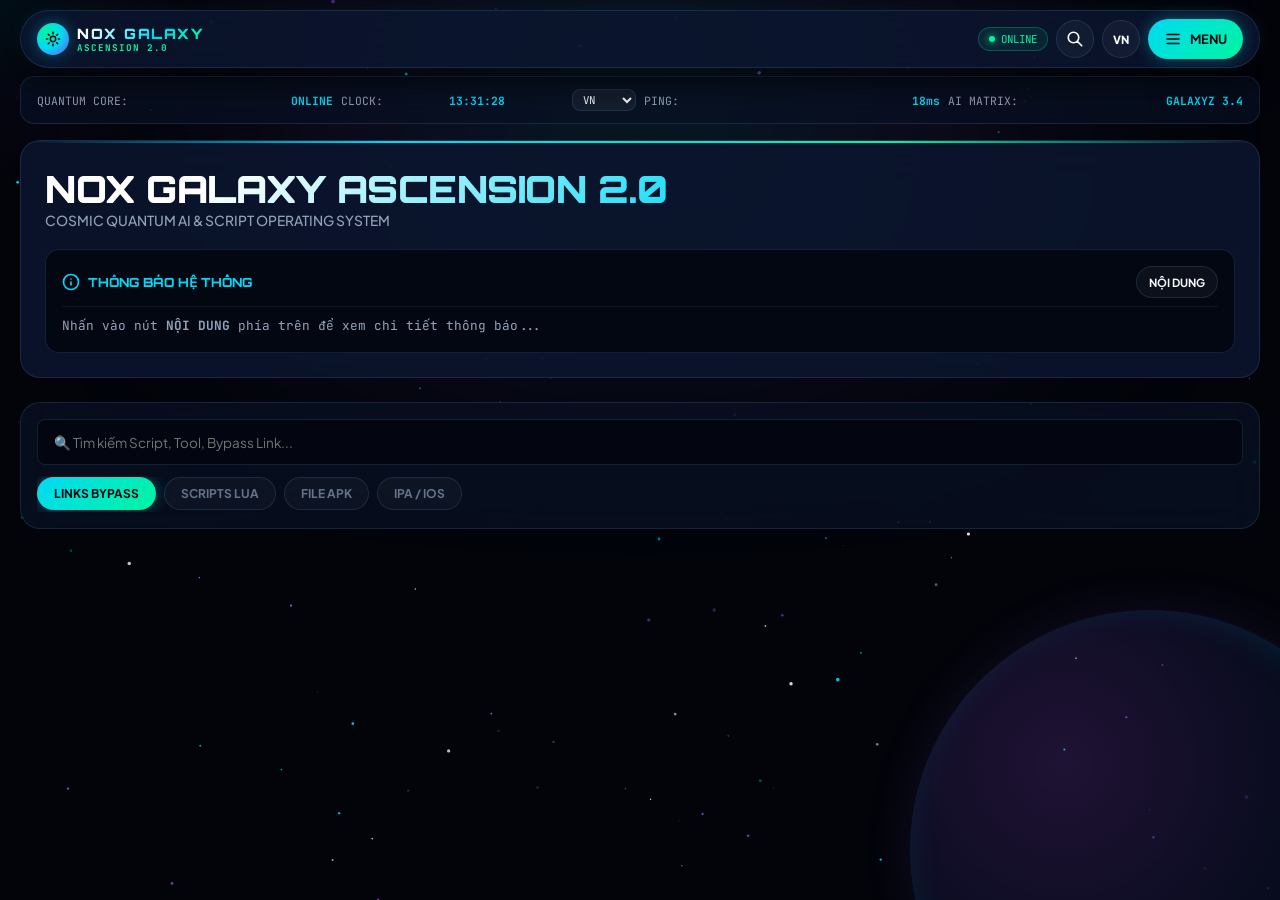
==== commit b46a1e36: "Update index.html" ====
--- a/index.html
+++ b/index.html
@@ -6,15 +6,13 @@
 <meta name="theme-color" content="#02040A">
 
 <title>NOX GALAXY ASCENSION 2.0 — Cosmic Quantum OS</title>
-<meta name="description" content="NOX GALAXY ASCENSION 2.0. Trung tâm điều hành trí tuệ nhân tạo GalaxyZ 3 tầng, Roblox Lua Scripts, Bypass Tools, APK & IPA Direct Link không quảng cáo.">
+<meta name="description" content="NOX GALAXY ASCENSION 2.0. Hệ thống điều hành AI Quantum GalaxyZ 3 tầng, Roblox Lua Script Vault, APK & IPA Direct Link không quảng cáo.">
 <meta name="robots" content="index, follow">
 
-<!-- Cosmic Typography -->
 <link rel="preconnect" href="https://fonts.googleapis.com">
 <link rel="preconnect" href="https://fonts.gstatic.com" crossorigin>
 <link href="https://fonts.googleapis.com/css2?family=JetBrains+Mono:ital,wght@0,300;0,400;0,500;0,700;0,800;1,400&family=Orbitron:wght@600;700;800;900&family=Plus+Jakarta+Sans:wght@400;500;600;700;800;900&family=Space+Grotesk:wght@500;600;700;900&display=swap" rel="stylesheet">
 
-<!-- Cloud SDKs -->
 <script src="https://www.gstatic.com/firebasejs/8.10.1/firebase-app.js"></script>
 <script src="https://www.gstatic.com/firebasejs/8.10.1/firebase-database.js"></script>
 <script src="https://accounts.google.com/gsi/client" async defer></script>
@@ -22,7 +20,7 @@
 
 <style>
 /* ==========================================================================
-   1. DESIGN TOKENS & GLASS 2.0 SYSTEM
+   1. DESIGN TOKENS & COSMIC GLASS 2.0
    ========================================================================== */
 :root {
   --bg-void: #02040A;
@@ -30,7 +28,6 @@
   --bg-nebula: #08111F;
   --bg-input: rgba(4, 7, 18, 0.94);
 
-  /* Glass Hierarchy */
   --glass-1: rgba(10, 18, 38, 0.68);
   --glass-2: rgba(12, 22, 48, 0.82);
   --glass-3: rgba(16, 28, 58, 0.92);
@@ -45,7 +42,6 @@
   --text-sub: #94A3B8;
   --text-muted: #64748B;
 
-  /* Quantum Lighting Tokens */
   --accent-cyan: #00D9F5;
   --accent-cyan-glow: rgba(0, 217, 245, 0.35);
   --accent-quantum: #00F5A0;
@@ -59,7 +55,6 @@
   --accent-danger-glow: rgba(255, 42, 95, 0.4);
   --dev-color: #FF2A85;
 
-  /* Spacing Scale (4, 8, 12, 16, 20, 24, 32, 40, 48) */
   --space-1: 4px;
   --space-2: 8px;
   --space-3: 12px;
@@ -69,20 +64,15 @@
   --space-8: 32px;
   --space-10: 40px;
 
-  /* Border Radii */
   --radius-sm: 8px;
   --radius-md: 14px;
   --radius-lg: 20px;
   --radius-full: 9999px;
 
-  /* Animation Easing */
   --ease-cosmic: cubic-bezier(0.16, 1, 0.3, 1);
   --ease-bounce: cubic-bezier(0.34, 1.56, 0.64, 1);
 }
 
-/* ==========================================================================
-   2. RESET & MOBILE FIRST BASE
-   ========================================================================== */
 *, *::before, *::after {
   box-sizing: border-box;
   margin: 0;
@@ -134,7 +124,90 @@
 ::-webkit-scrollbar-thumb:hover { background: var(--accent-quantum); }
 
 /* ==========================================================================
-   3. MULTI-LAYER COSMIC ENGINE (CANVAS + PLANET MESH)
+   2. COSMIC BOOTSTRAP SCREEN
+   ========================================================================== */
+#quantum-boot-screen {
+  position: fixed;
+  inset: 0;
+  background: #020308;
+  z-index: 100000;
+  display: flex;
+  flex-direction: column;
+  justify-content: center;
+  align-items: center;
+  padding: var(--space-6);
+  transition: opacity 0.6s var(--ease-cosmic), transform 0.6s var(--ease-cosmic);
+}
+#quantum-boot-screen.is-loaded {
+  opacity: 0;
+  transform: scale(1.05);
+  pointer-events: none;
+}
+
+.boot-orbital-core {
+  position: relative;
+  width: 130px;
+  height: 130px;
+  display: flex;
+  justify-content: center;
+  align-items: center;
+  margin-bottom: var(--space-6);
+}
+.boot-ring {
+  position: absolute;
+  inset: 0;
+  border-radius: 50%;
+  border: 2px dashed rgba(0, 245, 160, 0.4);
+  animation: bootSpin 8s linear infinite;
+}
+.boot-ring-inner {
+  position: absolute;
+  inset: 16px;
+  border-radius: 50%;
+  border: 2px solid transparent;
+  border-top-color: var(--accent-cyan);
+  border-bottom-color: var(--accent-cosmic);
+  animation: bootSpinReverse 3s cubic-bezier(0.68, -0.55, 0.27, 1.55) infinite;
+  box-shadow: 0 0 25px var(--accent-cyan-glow);
+}
+.boot-logo-node {
+  font-family: 'Orbitron', sans-serif;
+  font-size: 1.2rem;
+  font-weight: 900;
+  letter-spacing: 2px;
+  background: linear-gradient(135deg, #FFF, var(--accent-cyan));
+  -webkit-background-clip: text;
+  -webkit-text-fill-color: transparent;
+}
+@keyframes bootSpin { 100% { transform: rotate(360deg); } }
+@keyframes bootSpinReverse { 100% { transform: rotate(-360deg); } }
+
+.boot-progress-bar-wrap {
+  width: min(320px, 80vw);
+  height: 4px;
+  background: rgba(255, 255, 255, 0.08);
+  border-radius: var(--radius-full);
+  overflow: hidden;
+  margin-bottom: var(--space-4);
+  position: relative;
+}
+.boot-progress-fill {
+  height: 100%;
+  width: 0%;
+  background: linear-gradient(90deg, var(--accent-cyan), var(--accent-quantum));
+  box-shadow: 0 0 12px var(--accent-quantum-glow);
+  transition: width 0.3s ease;
+}
+.boot-log-text {
+  font-family: 'JetBrains Mono', monospace;
+  font-size: 0.78rem;
+  color: var(--text-sub);
+  letter-spacing: 1px;
+  min-height: 20px;
+}
+
+/* ==========================================================================
+   3. BACKGROUND ENGINE & AMBIENT AURORA
    ========================================================================== */
 #cosmic-canvas {
   position: fixed;
@@ -144,7 +217,6 @@
   pointer-events: none;
   z-index: 0;
 }
-
 .cosmic-nebula-aurora {
   position: fixed;
   top: -140px;
@@ -157,7 +229,6 @@
   pointer-events: none;
   z-index: 1;
 }
-
 .cosmic-planet-silhouette {
   position: fixed;
   bottom: -190px;
@@ -170,7 +241,6 @@
   pointer-events: none;
   z-index: 1;
 }
-
 #quantum-cursor-glow {
   position: fixed;
   top: 0; left: 0;
@@ -185,7 +255,7 @@
 @media (pointer: coarse) { #quantum-cursor-glow { display: none !important; } }
 
 /* ==========================================================================
-   4. LAYOUT SYSTEM & CONTAINERS
+   4. LAYOUT & TOP NAVIGATION
    ========================================================================== */
 .os-container {
   width: 100%;
@@ -195,9 +265,6 @@
   z-index: 2;
 }
 
-/* ==========================================================================
-   5. NAVBAR & BRAND ORBITAL
-   ========================================================================== */
 .top-nav {
   position: fixed;
   top: max(10px, env(safe-area-inset-top, 0px));
@@ -242,25 +309,15 @@
   justify-content: center;
   position: relative;
   transition: transform 0.4s var(--ease-bounce);
-}
-.quantum-orbital-orb::after {
-  content: '';
-  position: absolute;
-  inset: -3px;
-  border-radius: 50%;
-  border: 1px dashed rgba(0, 245, 160, 0.4);
-  animation: slowOrbitalSpin 8s linear infinite;
-}
-@keyframes slowOrbitalSpin { 100% { transform: rotate(360deg); } }
+  flex-shrink: 0;
+  aspect-ratio: 1 / 1;
+}
 .brand-node:hover .quantum-orbital-orb { transform: scale(1.1); }
 
-.brand-text-wrap {
-  display: flex;
-  flex-direction: column;
-}
+.brand-text-wrap { display: flex; flex-direction: column; }
 .brand-title {
   font-family: 'Orbitron', sans-serif;
-  font-size: 0.98rem;
+  font-size: 0.95rem;
   font-weight: 900;
   letter-spacing: 1.5px;
   background: linear-gradient(135deg, #FFF 10%, var(--accent-cyan) 60%, var(--accent-quantum) 100%);
@@ -280,7 +337,6 @@
   align-items: center;
   gap: var(--space-2);
 }
-
 .status-badge-live {
   display: inline-flex;
   align-items: center;
@@ -304,12 +360,12 @@
 @keyframes pulseDotLive { 0%, 100% { opacity: 1; transform: scale(1); } 50% { opacity: 0.3; transform: scale(0.7); } }
 
 /* ==========================================================================
-   6. CUSTOM ICONOGRAPHY & BUTTON SYSTEM
+   5. ICON & BUTTON DESIGN SYSTEM
    ========================================================================== */
 .nox-icon {
-  display: inline-block;
   width: 18px;
   height: 18px;
+  aspect-ratio: 1 / 1;
   stroke-width: 2.2;
   stroke: currentColor;
   fill: none;
@@ -320,7 +376,7 @@
 }
 
 .btn {
-  height: 42px;
+  height: 40px;
   padding: 0 var(--space-4);
   border-radius: var(--radius-full);
   display: inline-flex;
@@ -332,7 +388,6 @@
   transition: all 0.22s var(--ease-cosmic);
   white-space: nowrap;
 }
-
 .btn-primary {
   background: linear-gradient(135deg, var(--accent-cyan), var(--accent-quantum));
   color: #02040A;
@@ -340,39 +395,34 @@
 }
 .btn-primary:hover { transform: translateY(-2px); box-shadow: 0 0 24px var(--accent-cyan-glow); }
 .btn-primary:active { transform: translateY(0); }
-
 .btn-secondary {
   background: rgba(255, 255, 255, 0.04);
   border: 1px solid var(--border-glass);
   color: var(--text-main);
 }
 .btn-secondary:hover { background: rgba(255, 255, 255, 0.08); border-color: rgba(255, 255, 255, 0.22); }
-
-.btn-ghost {
-  background: transparent;
-  color: var(--text-sub);
-}
+.btn-ghost { background: transparent; color: var(--text-sub); }
 .btn-ghost:hover { color: var(--text-main); background: rgba(255, 255, 255, 0.05); }
-
 .btn-danger {
   background: var(--accent-danger-bg);
   border: 1px solid rgba(255, 42, 95, 0.3);
   color: var(--accent-danger);
 }
 .btn-danger:hover { background: var(--accent-danger); color: #FFF; box-shadow: 0 0 15px var(--accent-danger-glow); }
-
 .btn-icon {
   width: 38px;
   height: 38px;
+  aspect-ratio: 1 / 1;
   padding: 0;
   border-radius: 50%;
   display: inline-flex;
   align-items: center;
   justify-content: center;
+  flex-shrink: 0;
 }
 
 /* ==========================================================================
-   7. TELEMETRY HUD BAR
+   6. TELEMETRY HUD & DASHBOARD
    ========================================================================== */
 .telemetry-deck {
   display: grid;
@@ -391,7 +441,6 @@
 }
 .hud-cell { display: flex; align-items: center; justify-content: space-between; gap: var(--space-2); }
 .hud-highlight { color: var(--accent-cyan); font-weight: 700; }
-
 .hud-select {
   background: rgba(255, 255, 255, 0.05);
   border: 1px solid var(--border-glass);
@@ -402,9 +451,6 @@
   cursor: pointer;
 }
 
-/* ==========================================================================
-   8. HERO / QUANTUM CORE CONSOLE
-   ========================================================================== */
 .hero-quantum-console {
   width: 100%;
   margin-bottom: var(--space-6);
@@ -426,15 +472,9 @@
   height: 2px;
   background: linear-gradient(90deg, transparent, var(--accent-cyan) 30%, var(--accent-quantum) 70%, transparent);
 }
-
-.hero-meta-block {
-  display: flex;
-  flex-direction: column;
-  gap: var(--space-2);
-}
 .hero-cosmic-h1 {
   font-family: 'Orbitron', sans-serif;
-  font-size: clamp(1.6rem, 4.5vw, 2.6rem);
+  font-size: clamp(1.5rem, 4vw, 2.5rem);
   font-weight: 900;
   letter-spacing: -0.5px;
   background: linear-gradient(135deg, #FFFFFF 15%, var(--accent-cyan) 60%, var(--accent-cosmic) 100%);
@@ -442,11 +482,7 @@
   -webkit-text-fill-color: transparent;
   word-break: break-word;
 }
-.hero-desc {
-  font-size: 0.92rem;
-  color: var(--text-sub);
-  font-weight: 500;
-}
+.hero-desc { font-size: 0.92rem; color: var(--text-sub); font-weight: 500; }
 
 .system-announcement-panel {
   padding: var(--space-4);
@@ -492,7 +528,7 @@
 @keyframes cursorBlink { 0%, 100% { opacity: 1; } 50% { opacity: 0; } }
 
 /* ==========================================================================
-   9. SEARCH & CATEGORY FILTER DECK
+   7. SEARCH & VAULT FEED GRID
    ========================================================================== */
 .search-filter-deck {
   display: flex;
@@ -505,10 +541,9 @@
   padding: var(--space-4);
   backdrop-filter: blur(20px);
 }
-
 .search-field-input {
   width: 100%;
-  height: 48px;
+  height: 46px;
   padding: 0 var(--space-4);
   background: var(--bg-input);
   border: 1px solid var(--border-glass);
@@ -519,9 +554,8 @@
 }
 .search-field-input:focus {
   border-color: var(--accent-cyan);
-  box-shadow: 0 0 16px var(--accent-cyan-glow);
-}
-
+  box-shadow: 0 0 14px var(--accent-cyan-glow);
+}
 .category-tab-row {
   display: flex;
   gap: var(--space-2);
@@ -531,10 +565,10 @@
 }
 .category-tab-row::-webkit-scrollbar { display: none; }
 .category-chip {
-  padding: 8px 18px;
+  padding: 8px 16px;
   border-radius: var(--radius-full);
   color: var(--text-muted);
-  font-size: 0.82rem;
+  font-size: 0.8rem;
   font-weight: 700;
   background: rgba(255, 255, 255, 0.03);
   border: 1px solid var(--border-glass);
@@ -546,19 +580,15 @@
   color: #02040A;
   background: linear-gradient(135deg, var(--accent-cyan), var(--accent-quantum));
   border-color: transparent;
-  box-shadow: 0 0 16px var(--accent-cyan-glow);
-}
-
-/* ==========================================================================
-   10. VAULT GRID & VERTICAL MOBILE-FIRST CARDS
-   ========================================================================== */
+  box-shadow: 0 0 14px var(--accent-cyan-glow);
+}
+
 .vault-cards-grid {
   display: grid;
-  grid-template-columns: repeat(auto-fill, minmax(min(100%, 350px), 1fr));
+  grid-template-columns: repeat(auto-fill, minmax(min(100%, 340px), 1fr));
   gap: var(--space-4);
   width: 100%;
 }
-
 .vault-item-card {
   background: var(--glass-1);
   border: 1px solid var(--border-glass);
@@ -577,13 +607,7 @@
   border-color: var(--border-hover);
   box-shadow: 0 12px 30px rgba(0, 0, 0, 0.6), 0 0 16px var(--accent-cyan-glow);
 }
-
-.card-top-row {
-  display: flex;
-  justify-content: space-between;
-  align-items: center;
-  gap: var(--space-2);
-}
+.card-top-row { display: flex; justify-content: space-between; align-items: center; gap: var(--space-2); }
 .card-category-tag {
   font-family: 'JetBrains Mono', monospace;
   font-size: 0.68rem;
@@ -595,144 +619,44 @@
   border-radius: var(--radius-full);
   text-transform: uppercase;
 }
-.card-admin-tools {
-  display: flex;
-  gap: var(--space-1);
-}
-
 .card-title-text {
-  font-size: 1.05rem;
+  font-size: 1.02rem;
   font-weight: 800;
   color: var(--text-main);
   line-height: 1.4;
   word-break: break-word;
   overflow-wrap: anywhere;
 }
-
 .card-preview-thumb {
   width: 100%;
-  height: 160px;
+  height: 150px;
   border-radius: var(--radius-sm);
   overflow: hidden;
   background: #000;
   border: 1px solid var(--border-glass);
   cursor: pointer;
 }
-.card-preview-img {
-  width: 100%;
-  height: 100%;
-  object-fit: cover;
-  display: block;
-  transition: transform 0.35s var(--ease-cosmic);
-}
+.card-preview-img { width: 100%; height: 100%; object-fit: cover; display: block; transition: transform 0.35s var(--ease-cosmic); }
 .card-preview-thumb:hover .card-preview-img { transform: scale(1.04); }
-
 .card-lua-code-block {
   padding: var(--space-3);
   border-radius: var(--radius-sm);
   background: var(--bg-input);
   border: 1px solid rgba(255, 255, 255, 0.04);
   font-family: 'JetBrains Mono', monospace;
-  font-size: 0.8rem;
+  font-size: 0.78rem;
   color: #6EE7B7;
   word-break: break-all;
-  max-height: 100px;
+  max-height: 90px;
   overflow-y: auto;
   line-height: 1.5;
 }
-
-.card-actions-dock {
-  margin-top: auto;
-  display: flex;
-  flex-direction: column;
-  gap: var(--space-2);
-}
-.card-actions-dock .btn-primary, .card-actions-dock .btn-secondary {
-  width: 100%;
-}
+.card-actions-dock { margin-top: auto; display: flex; flex-direction: column; gap: var(--space-2); }
+.card-actions-dock .btn-primary, .card-actions-dock .btn-secondary { width: 100%; }
 
 /* ==========================================================================
-   11. COMMAND DRAWER & FULL MODAL SYSTEM
+   8. MODAL WINDOWS & AI INTERFACE
    ========================================================================== */
-.drawer-backdrop-glass {
-  position: fixed;
-  inset: 0;
-  background: rgba(2, 4, 10, 0.78);
-  backdrop-filter: blur(14px);
-  z-index: 20000;
-  opacity: 0;
-  pointer-events: none;
-  transition: opacity 0.3s ease;
-}
-.drawer-backdrop-glass.is-open { opacity: 1; pointer-events: auto; }
-
-.drawer-command-panel {
-  position: fixed;
-  top: 0;
-  right: 0;
-  bottom: 0;
-  width: min(390px, 88vw);
-  background: var(--glass-core);
-  border-left: 1px solid var(--border-glass);
-  box-shadow: -12px 0 40px rgba(0, 0, 0, 0.85);
-  transform: translateX(100%);
-  transition: transform 0.32s var(--ease-cosmic);
-  display: flex;
-  flex-direction: column;
-  padding: calc(var(--space-6) + env(safe-area-inset-top, 0px)) var(--space-5) var(--space-6);
-  overflow-y: auto;
-  gap: var(--space-5);
-  z-index: 20001;
-}
-.drawer-backdrop-glass.is-open .drawer-command-panel { transform: translateX(0); }
-
-.drawer-head-row {
-  display: flex;
-  justify-content: space-between;
-  align-items: center;
-  border-bottom: 1px solid var(--border-glass);
-  padding-bottom: var(--space-3);
-}
-.drawer-heading-text {
-  font-family: 'Orbitron', sans-serif;
-  font-size: 1.05rem;
-  font-weight: 800;
-  color: var(--accent-cyan);
-}
-
-.drawer-category-group {
-  display: flex;
-  flex-direction: column;
-  gap: var(--space-2);
-}
-.drawer-subheading-tag {
-  font-size: 0.72rem;
-  font-weight: 800;
-  color: var(--text-muted);
-  text-transform: uppercase;
-  letter-spacing: 1.5px;
-}
-.drawer-nav-item-btn {
-  width: 100%;
-  padding: 12px var(--space-3);
-  border-radius: var(--radius-sm);
-  background: rgba(255, 255, 255, 0.03);
-  border: 1px solid var(--border-glass);
-  display: flex;
-  align-items: center;
-  justify-content: space-between;
-  font-weight: 700;
-  font-size: 0.88rem;
-  transition: all 0.2s ease;
-}
-.drawer-nav-item-btn:hover {
-  background: rgba(0, 217, 245, 0.12);
-  border-color: var(--accent-cyan);
-  color: var(--accent-cyan);
-  transform: translateX(4px);
-}
-
-/* Cosmic Modal Overlays */
 .cosmic-modal-overlay {
   position: fixed;
   inset: 0;
@@ -750,7 +674,7 @@
 
 .cosmic-modal-window {
   width: clamp(320px, 94vw, 760px);
-  height: min(88dvh, 820px);
+  height: min(88dvh, 800px);
   display: flex;
   flex-direction: column;
   background: var(--glass-core);
@@ -770,11 +694,10 @@
   padding: var(--space-4);
   border-bottom: 1px solid var(--border-glass);
   background: rgba(8, 14, 32, 0.95);
-  position: relative;
 }
 .modal-deck-title {
   font-family: 'Orbitron', sans-serif;
-  font-size: 0.96rem;
+  font-size: 0.94rem;
   font-weight: 800;
   display: flex;
   align-items: center;
@@ -782,34 +705,27 @@
   color: var(--accent-cyan);
 }
 
-/* ==========================================================================
-   12. 3-TIER AI MODEL SELECTOR & CHAT TERMINAL
-   ========================================================================== */
 .ai-model-selector-deck {
   display: grid;
-  grid-template-columns: repeat(auto-fit, minmax(200px, 1fr));
+  grid-template-columns: repeat(auto-fit, minmax(180px, 1fr));
   gap: var(--space-2);
   padding: var(--space-3) var(--space-4);
   background: rgba(4, 8, 20, 0.85);
   border-bottom: 1px solid var(--border-glass);
 }
-@media (max-width: 640px) {
-  .ai-model-selector-deck {
-    grid-template-columns: 1fr;
-    max-height: 220px;
-    overflow-y: auto;
-  }
+@media (max-width: 600px) {
+  .ai-model-selector-deck { grid-template-columns: 1fr; max-height: 180px; overflow-y: auto; }
 }
 
 .ai-tier-card {
-  padding: 10px var(--space-3);
+  padding: 8px var(--space-3);
   border-radius: var(--radius-sm);
   background: rgba(255, 255, 255, 0.03);
   border: 1px solid var(--border-glass);
   cursor: pointer;
   display: flex;
   flex-direction: column;
-  gap: 3px;
+  gap: 2px;
   transition: all 0.2s ease;
 }
 .ai-tier-card:hover { border-color: rgba(0, 217, 245, 0.35); }
@@ -818,9 +734,9 @@
   border-color: var(--accent-cyan);
   box-shadow: 0 0 14px var(--accent-cyan-glow);
 }
-.ai-tier-name { font-size: 0.82rem; font-weight: 800; color: var(--text-main); }
+.ai-tier-name { font-size: 0.8rem; font-weight: 800; color: var(--text-main); }
 .ai-tier-badge { font-family: 'JetBrains Mono', monospace; font-size: 0.65rem; color: var(--accent-cyan); font-weight: 700; }
-.ai-tier-desc { font-size: 0.72rem; color: var(--text-sub); }
+.ai-tier-desc { font-size: 0.7rem; color: var(--text-sub); }
 
 .chat-board-scroll {
   flex: 1 1 auto;
@@ -832,7 +748,6 @@
   padding: var(--space-4);
   background: var(--bg-void);
 }
-
 .msg-row-block {
   display: flex;
   flex-direction: column;
@@ -842,12 +757,10 @@
 @keyframes msgFadeSlide { from { opacity: 0; transform: translateY(8px) scale(0.98); } to { opacity: 1; transform: translateY(0) scale(1); } }
 .msg-row-block.type-user { align-self: flex-end; align-items: flex-end; }
 .msg-row-block.type-other { align-self: flex-start; align-items: flex-start; }
-
 .msg-meta-tag { display: flex; align-items: center; gap: var(--space-1); margin-bottom: 4px; font-size: 0.74rem; color: var(--text-sub); }
 .msg-meta-tag.sys { color: var(--accent-quantum); font-family: 'JetBrains Mono', monospace; font-weight: 700; }
-
 .msg-bubble-glass {
-  padding: 12px 16px;
+  padding: 11px 16px;
   border-radius: var(--radius-md);
   font-size: 0.9rem;
   line-height: 1.6;
@@ -878,10 +791,10 @@
 .input-interactive-row { display: flex; align-items: flex-end; gap: var(--space-2); }
 .chat-textarea-field {
   flex: 1;
-  min-height: 44px;
-  height: 44px;
-  max-height: 120px;
-  padding: 11px var(--space-3);
+  min-height: 42px;
+  height: 42px;
+  max-height: 110px;
+  padding: 10px var(--space-3);
   border-radius: var(--radius-sm);
   background: var(--bg-input);
   border: 1px solid var(--border-glass);
@@ -892,7 +805,7 @@
 }
 .chat-textarea-field:focus { border-color: var(--accent-cyan); }
 
-/* Quantum Processing Loader */
+/* Morphing Quantum Loader */
 .quantum-processing-loader {
   display: flex;
   align-items: center;
@@ -916,8 +829,68 @@
 }
 
 /* ==========================================================================
-   13. DEV CONTROL CENTER (TABBED FULL MANAGEMENT)
+   9. DEV COMMAND CENTER & DRAWER
    ========================================================================== */
+.drawer-backdrop-glass {
+  position: fixed;
+  inset: 0;
+  background: rgba(2, 4, 10, 0.78);
+  backdrop-filter: blur(14px);
+  z-index: 20000;
+  opacity: 0;
+  pointer-events: none;
+  transition: opacity 0.3s ease;
+}
+.drawer-backdrop-glass.is-open { opacity: 1; pointer-events: auto; }
+
+.drawer-command-panel {
+  position: fixed;
+  top: 0; right: 0; bottom: 0;
+  width: min(380px, 86vw);
+  background: var(--glass-core);
+  border-left: 1px solid var(--border-glass);
+  box-shadow: -12px 0 40px rgba(0, 0, 0, 0.85);
+  transform: translateX(100%);
+  transition: transform 0.32s var(--ease-cosmic);
+  display: flex;
+  flex-direction: column;
+  padding: calc(var(--space-6) + env(safe-area-inset-top, 0px)) var(--space-5) var(--space-6);
+  overflow-y: auto;
+  gap: var(--space-5);
+  z-index: 20001;
+}
+.drawer-backdrop-glass.is-open .drawer-command-panel { transform: translateX(0); }
+
+.drawer-head-row {
+  display: flex;
+  justify-content: space-between;
+  align-items: center;
+  border-bottom: 1px solid var(--border-glass);
+  padding-bottom: var(--space-3);
+}
+.drawer-heading-text { font-family: 'Orbitron', sans-serif; font-size: 1rem; font-weight: 800; color: var(--accent-cyan); }
+.drawer-category-group { display: flex; flex-direction: column; gap: var(--space-2); }
+.drawer-subheading-tag { font-size: 0.72rem; font-weight: 800; color: var(--text-muted); text-transform: uppercase; letter-spacing: 1.5px; }
+.drawer-nav-item-btn {
+  width: 100%;
+  padding: 11px var(--space-3);
+  border-radius: var(--radius-sm);
+  background: rgba(255, 255, 255, 0.03);
+  border: 1px solid var(--border-glass);
+  display: flex;
+  align-items: center;
+  justify-content: space-between;
+  font-weight: 700;
+  font-size: 0.85rem;
+  transition: all 0.2s ease;
+}
+.drawer-nav-item-btn:hover {
+  background: rgba(0, 217, 245, 0.12);
+  border-color: var(--accent-cyan);
+  color: var(--accent-cyan);
+  transform: translateX(4px);
+}
+
 .dev-control-tabs {
   display: flex;
   gap: var(--space-2);
@@ -927,35 +900,20 @@
   overflow-x: auto;
 }
 .dev-tab-btn {
-  padding: 6px 14px;
+  padding: 6px 12px;
   border-radius: var(--radius-sm);
-  font-size: 0.76rem;
+  font-size: 0.75rem;
   font-weight: 700;
   color: var(--text-sub);
   background: rgba(255, 255, 255, 0.03);
   border: 1px solid var(--border-glass);
   white-space: nowrap;
 }
-.dev-tab-btn.is-active {
-  color: #FFF;
-  background: var(--dev-color);
-  border-color: var(--dev-color);
-}
-
-.dev-tab-pane {
-  display: none;
-  flex-direction: column;
-  gap: var(--space-3);
-  padding: var(--space-4);
-  overflow-y: auto;
-}
+.dev-tab-btn.is-active { color: #FFF; background: var(--dev-color); border-color: var(--dev-color); }
+.dev-tab-pane { display: none; flex-direction: column; gap: var(--space-3); padding: var(--space-4); overflow-y: auto; }
 .dev-tab-pane.is-active { display: flex; }
 
-.dev-stat-grid {
-  display: grid;
-  grid-template-columns: repeat(auto-fit, minmax(130px, 1fr));
-  gap: var(--space-2);
-}
+.dev-stat-grid { display: grid; grid-template-columns: repeat(auto-fit, minmax(130px, 1fr)); gap: var(--space-2); }
 .dev-stat-card {
   padding: var(--space-3);
   border-radius: var(--radius-sm);
@@ -965,12 +923,10 @@
   flex-direction: column;
   gap: 2px;
 }
-.dev-stat-val { font-size: 1.2rem; font-weight: 800; color: var(--accent-cyan); font-family: 'Orbitron', sans-serif; }
-.dev-stat-label { font-size: 0.68rem; color: var(--text-muted); text-transform: uppercase; font-family: 'JetBrains Mono', monospace; }
-
-/* ==========================================================================
-   14. COMMAND PALETTE (CTRL + K)
-   ========================================================================== */
+.dev-stat-val { font-size: 1.15rem; font-weight: 800; color: var(--accent-cyan); font-family: 'Orbitron', sans-serif; }
+.dev-stat-label { font-size: 0.65rem; color: var(--text-muted); text-transform: uppercase; font-family: 'JetBrains Mono', monospace; }
+
+/* Command Palette (Ctrl+K) */
 #command-palette-modal {
   position: fixed;
   inset: 0;
@@ -985,7 +941,7 @@
 #command-palette-modal.is-active { display: flex; }
 .palette-window {
   width: 100%;
-  max-width: 580px;
+  max-width: 560px;
   background: var(--glass-core);
   border: 1px solid var(--border-hover);
   border-radius: var(--radius-md);
@@ -996,23 +952,16 @@
 }
 .palette-input {
   width: 100%;
-  height: 52px;
+  height: 50px;
   padding: 0 var(--space-4);
   background: var(--bg-input);
   border-bottom: 1px solid var(--border-glass);
-  font-size: 0.95rem;
+  font-size: 0.92rem;
   color: var(--text-main);
 }
-.palette-results {
-  max-height: 320px;
-  overflow-y: auto;
-  padding: var(--space-2);
-  display: flex;
-  flex-direction: column;
-  gap: 2px;
-}
+.palette-results { max-height: 300px; overflow-y: auto; padding: var(--space-2); display: flex; flex-direction: column; gap: 2px; }
 .palette-item {
-  padding: 10px var(--space-3);
+  padding: 9px var(--space-3);
   border-radius: var(--radius-sm);
   display: flex;
   align-items: center;
@@ -1021,14 +970,8 @@
   cursor: pointer;
   transition: background 0.15s;
 }
-.palette-item:hover, .palette-item.is-selected {
-  background: rgba(0, 217, 245, 0.15);
-  color: var(--accent-cyan);
-}
-
-/* ==========================================================================
-   15. TOAST & LIGHTBOX
-   ========================================================================== */
+.palette-item:hover, .palette-item.is-selected { background: rgba(0, 217, 245, 0.15); color: var(--accent-cyan); }
+
 #image-lightbox {
   position: fixed;
   inset: 0;
@@ -1041,17 +984,11 @@
   cursor: zoom-out;
 }
 #image-lightbox.active { display: flex; }
-#image-lightbox img {
-  max-width: 90vw;
-  max-height: 90vh;
-  object-fit: contain;
-  border-radius: var(--radius-md);
-  box-shadow: 0 0 35px rgba(0, 217, 245, 0.25);
-}
+#image-lightbox img { max-width: 90vw; max-height: 90vh; object-fit: contain; border-radius: var(--radius-md); box-shadow: 0 0 35px rgba(0, 217, 245, 0.25); }
 
 #toast-banner {
   position: fixed;
-  bottom: calc(24px + env(safe-area-inset-bottom, 0px));
+  bottom: calc(20px + env(safe-area-inset-bottom, 0px));
   right: max(16px, env(safe-area-inset-right, 0px));
   z-index: 60000;
   display: flex;
@@ -1092,13 +1029,23 @@
 </head>
 <body>
 
-<!-- Cosmic Visual Engine -->
+<div id="quantum-boot-screen">
+  <div class="boot-orbital-core">
+    <div class="boot-ring"></div>
+    <div class="boot-ring-inner"></div>
+    <span class="boot-logo-node">NOX</span>
+  </div>
+  <div class="boot-progress-bar-wrap">
+    <div class="boot-progress-fill" id="boot-progress-bar"></div>
+  </div>
+  <div class="boot-log-text" id="boot-log-message">INITIALIZING QUANTUM CORE...</div>
+</div>
+
 <canvas id="cosmic-canvas"></canvas>
 <div class="cosmic-nebula-aurora"></div>
 <div class="cosmic-planet-silhouette"></div>
 <div id="quantum-cursor-glow"></div>
 
-<!-- Top Floating Command Bar -->
 <header class="top-nav">
   <div class="brand-node" onclick="EasterEngine.triggerCorePulse()">
     <div class="quantum-orbital-orb">
@@ -1131,7 +1078,6 @@
   </div>
 </header>
 
-<!-- Command Drawer (Sidebar OS Hub) -->
 <div class="drawer-backdrop-glass" id="nav-drawer-backdrop" onclick="if(event.target===this)toggleMenu()">
   <nav class="drawer-command-panel" id="nav-drawer">
     <div class="drawer-head-row">
@@ -1139,7 +1085,6 @@
       <button class="btn btn-ghost btn-icon" onclick="toggleMenu()">✕</button>
     </div>
 
-    <!-- Graphics Preset Selector -->
     <div class="drawer-category-group">
       <div class="drawer-subheading-tag">ĐỒ HỌA VŨ TRỤ</div>
       <div style="display:grid; grid-template-columns:repeat(4,1fr); gap:4px;">
@@ -1182,7 +1127,6 @@
       </button>
     </div>
 
-    <!-- Admin Dev Module Trigger -->
     <div class="drawer-category-group" id="dev-menu-editor-group" style="display:none;">
       <div class="drawer-subheading-tag" style="color:var(--dev-color);">[DEV] CONTROL CENTER</div>
       <button class="drawer-nav-item-btn" style="border-color:var(--dev-color); color:var(--dev-color);" onclick="openUI('modal-dev-control'); DevCenter.init();">
@@ -1205,9 +1149,7 @@
   </nav>
 </div>
 
-<!-- Main Application Workspace -->
 <main class="os-container">
-  <!-- Telemetry HUD Bar -->
   <div class="telemetry-deck">
     <div class="hud-cell">
       <span>QUANTUM CORE:</span>
@@ -1233,7 +1175,6 @@
     </div>
   </div>
 
-  <!-- Hero / Quantum Core Console -->
   <section class="hero-quantum-console">
     <div class="hero-meta-block">
       <h1 class="hero-cosmic-h1" id="ui-title-text">NOX GALAXY ASCENSION 2.0</h1>
@@ -1256,7 +1197,6 @@
     </div>
   </section>
 
-  <!-- Search & Tabs Control Bar -->
   <section class="search-filter-deck">
     <input class="search-field-input" id="input-search" placeholder="🔍 Tìm kiếm Script, Tool, Bypass Link..." oninput="UtilsEngine.execSearch(this.value)">
 
@@ -1276,11 +1216,9 @@
     </div>
   </section>
 
-  <!-- Vault Feed Grid -->
   <section class="vault-cards-grid" id="main-feed-container"></section>
 </main>
 
-<!-- Modal: NOX AI 3-Tier Terminal -->
 <div class="cosmic-modal-overlay" id="modal-noxgpt" onclick="if(event.target===this)closeUI('modal-noxgpt')">
   <div class="cosmic-modal-window">
     <div class="modal-deck-head">
@@ -1291,7 +1229,6 @@
       <button class="btn btn-ghost btn-icon" onclick="closeUI('modal-noxgpt')">✕</button>
     </div>
 
-    <!-- 3-Tier Model Bar -->
     <div class="ai-model-selector-deck">
       <div class="ai-tier-card" id="tier-card-25" onclick="GptEngine.switchModel('2.5')">
         <span class="ai-tier-name">GalaxyZ-2.5</span>
@@ -1337,7 +1274,6 @@
   </div>
 </div>
 
-<!-- Modal: Cosmic Global Chatroom -->
 <div class="cosmic-modal-overlay" id="modal-noxchat" onclick="if(event.target===this)closeUI('modal-noxchat')">
   <div class="cosmic-modal-window" style="position: relative;">
     <div class="auth-curtain-overlay" id="auth-guard">
@@ -1388,7 +1324,6 @@
   </div>
 </div>
 
-<!-- Modal: Script Share -->
 <div class="cosmic-modal-overlay" id="modal-script-share" onclick="if(event.target===this)closeUI('modal-script-share')">
   <div class="cosmic-modal-window" style="max-width: 480px; height: auto;">
     <div class="modal-deck-head">
@@ -1404,7 +1339,6 @@
   </div>
 </div>
 
-<!-- Modal: Script Vault -->
 <div class="cosmic-modal-overlay" id="modal-script-vault" onclick="if(event.target===this)closeUI('modal-script-vault')">
   <div class="cosmic-modal-window">
     <div class="modal-deck-head">
@@ -1415,7 +1349,6 @@
   </div>
 </div>
 
-<!-- Modal: NOX DEV Control Center -->
 <div class="cosmic-modal-overlay" id="modal-dev-control" onclick="if(event.target===this)closeUI('modal-dev-control')">
   <div class="cosmic-modal-window" style="max-width: 840px;">
     <div class="modal-deck-head">
@@ -1426,7 +1359,6 @@
       <button class="btn btn-ghost btn-icon" onclick="closeUI('modal-dev-control')">✕</button>
     </div>
 
-    <!-- Dev Navigation Tabs -->
     <div class="dev-control-tabs">
       <button class="dev-tab-btn is-active" onclick="DevCenter.switchTab('dev-tab-overview', this)">OVERVIEW</button>
       <button class="dev-tab-btn" onclick="DevCenter.switchTab('dev-tab-users', this)">USER MANAGEMENT</button>
@@ -1435,7 +1367,6 @@
       <button class="dev-tab-btn" onclick="DevCenter.switchTab('dev-tab-logs', this)">AI LOGS</button>
     </div>
 
-    <!-- Tab 1: Overview -->
     <div class="dev-tab-pane is-active" id="dev-tab-overview">
       <div class="dev-stat-grid">
         <div class="dev-stat-card">
@@ -1457,7 +1388,6 @@
       </div>
     </div>
 
-    <!-- Tab 2: User Management -->
     <div class="dev-tab-pane" id="dev-tab-users">
       <div style="display:flex; gap:8px;">
         <input type="text" id="dev-user-search-input" placeholder="Tìm user theo tên / email..." class="search-field-input" style="height:38px;" oninput="DevCenter.renderUsers()">
@@ -1470,7 +1400,6 @@
       <div id="dev-users-list-box" style="display:flex; flex-direction:column; gap:8px; max-height:380px; overflow-y:auto;"></div>
     </div>
 
-    <!-- Tab 3: Web Config -->
     <div class="dev-tab-pane" id="dev-tab-config">
       <input type="text" id="dev-conf-title" placeholder="Tiêu đề web..." class="search-field-input">
       <input type="text" id="dev-conf-version" placeholder="Phiên bản (VD: V75 PROMAX)..." class="search-field-input">
@@ -1479,7 +1408,6 @@
       <button class="btn btn-primary" style="background:var(--dev-color); color:#FFF;" onclick="ConfigEngine.saveConfig()">CẬP NHẬT HỆ THỐNG</button>
     </div>
 
-    <!-- Tab 4: Utils & Scripts CRUD -->
     <div class="dev-tab-pane" id="dev-tab-utils">
       <input type="hidden" id="dev-edit-key" value="">
       <select id="dev-util-type" class="search-field-input">
@@ -1502,7 +1430,6 @@
       </div>
     </div>
 
-    <!-- Tab 5: AI Logs -->
     <div class="dev-tab-pane" id="dev-tab-logs">
       <div id="dev-ai-logs-board" style="font-family:'JetBrains Mono', monospace; font-size:0.78rem; display:flex; flex-direction:column; gap:6px; max-height:360px; overflow-y:auto;">
         <div style="color:var(--text-muted);">Chưa có log mới.</div>
@@ -1511,7 +1438,6 @@
   </div>
 </div>
 
-<!-- Command Palette Modal (Ctrl + K) -->
 <div id="command-palette-modal" onclick="if(event.target===this)CommandPalette.close()">
   <div class="palette-window">
     <input type="text" id="palette-search-box" class="palette-input" placeholder="Nhập lệnh hoặc tìm kiếm (VD: AI, Script, Chat, Dev)..." oninput="CommandPalette.filter(this.value)">
@@ -1519,7 +1445,6 @@
   </div>
 </div>
 
-<!-- Modal: Confirm Action -->
 <div class="cosmic-modal-overlay" id="confirm-modal">
   <div class="vault-item-card" style="max-width:380px; width:100%; text-align:center; padding:24px; background:var(--glass-core);">
     <div style="color:var(--accent-danger); font-weight:800; margin-bottom:16px;" id="confirm-msg-text">BẠN CÓ CHẮC CHẮN?</div>
@@ -1530,7 +1455,6 @@
   </div>
 </div>
 
-<!-- Global Lightbox & Toast -->
 <div id="image-lightbox" onclick="this.classList.remove('active')">
   <img src="" id="lightbox-img" alt="Enlarged Preview">
 </div>
@@ -1550,9 +1474,9 @@
 
 function autoResizeTextarea(el) {
   if(!el) return;
-  el.style.height = '44px';
+  el.style.height = '42px';
   var newHeight = el.scrollHeight;
-  if (newHeight > 120) newHeight = 120;
+  if (newHeight > 110) newHeight = 110;
   el.style.height = newHeight + 'px';
 }
 
@@ -1566,6 +1490,26 @@
 
 var ADMIN_EMAIL = "hminhgalaxy@gmail.com";
 var IS_ADMIN = false;
+
+/* ==========================================================================
+   BOOT SEQUENCE CONTROLLER
+   ========================================================================== */
+var BootEngine = {
+  progress: 0,
+  step: function(msg, pct) {
+    var txt = DOM.get('boot-log-message');
+    var bar = DOM.get('boot-progress-bar');
+    if(txt) txt.innerText = msg;
+    if(bar) bar.style.width = pct + '%';
+  },
+  complete: function() {
+    this.step("QUANTUM MATRIX SYNCHRONIZED", 100);
+    setTimeout(function() {
+      var scr = DOM.get('quantum-boot-screen');
+      if(scr) scr.classList.add('is-loaded');
+    }, 450);
+  }
+};
 
 /* ==========================================================================
    GRAPHICS PRESET ENGINE
@@ -1585,7 +1529,7 @@
 };
 
 /* ==========================================================================
-   MULTI-LAYER COSMIC CANVAS ENGINE
+   COSMIC CANVAS ENGINE
    ========================================================================== */
 var CosmicCanvasEngine = {
   canvas: null, ctx: null, stars: [], shootingStars: [], numStars: 120,
@@ -1704,7 +1648,7 @@
 };
 
 /* ==========================================================================
-   EASTER EGG (CORE OVERDRIVE)
+   EASTER EGG (CORE PULSE OVERDRIVE)
    ========================================================================== */
 var EasterEngine = {
   clickCount: 0, timer: null,
@@ -1731,7 +1675,7 @@
     { title: "🌐 Đổi ngôn ngữ (VN / EN)", action: function() { LangEngine.toggle(); } },
     { title: "🎮 Chế độ đồ họa: ULTRA", action: function() { GraphicsEngine.setPreset('ULTRA'); } },
     { title: "⚡ Chế độ đồ họa: LOW", action: function() { GraphicsEngine.setPreset('LOW'); } },
-    { title: "🛡 Mở DEV Control Center", action: function() { if(IS_ADMIN){ openUI('modal-dev-control'); DevCenter.init(); } else alert("Quyền Dev yêu cầu!"); } }
+    { title: "🛡 Mở DEV Control Center", action: function() { if(IS_ADMIN){ openUI('modal-dev-control'); DevCenter.init(); } else alert("Yêu cầu quyền Administrator!"); } }
   ],
   open: function() {
     var p = DOM.get('command-palette-modal');
@@ -1774,14 +1718,10 @@
 });
 
 /* ==========================================================================
-   SERVER-BACKED AI QUOTA ENGINE (5-HOUR ROLLING WINDOW)
+   SERVER-VALIDATED ROLLING QUOTA ENGINE (5-HOUR WINDOW)
    ========================================================================== */
 var ServerQuotaEngine = {
-  limits: {
-    "3.4": 20,
-    "3.1": 60,
-    "2.5": 9999
-  },
+  limits: { "3.4": 20, "3.1": 60, "2.5": 9999 },
   windowMs: 5 * 60 * 60 * 1000,
 
   checkAndConsumeQuota: async function(userId, modelTier) {
@@ -1798,7 +1738,6 @@
     try {
       var snapshot = await quotaRef.once('value');
       var timestamps = snapshot.val() || [];
-      // Clean timestamps outside 5h window
       var validTimestamps = timestamps.filter(function(ts) {
         return (now - ts) < ServerQuotaEngine.windowMs;
       });
@@ -1818,7 +1757,7 @@
       ServerQuotaEngine.updateBadge(modelTier, remaining, maxLimit);
       return { allowed: true, remaining: remaining };
     } catch(e) {
-      console.warn("Quota fallback to local:", e);
+      console.warn("Quota verification fallback:", e);
       return { allowed: true, remaining: 10 };
     }
   },
@@ -2214,7 +2153,7 @@
 };
 
 /* ==========================================================================
-   DEV CONTROL CENTER (TABBED FULL MANAGEMENT)
+   DEV CONTROL CENTER (ADMINISTRATION & METRICS)
    ========================================================================== */
 var DevCenter = {
   usersCache: [],
@@ -2342,7 +2281,7 @@
 };
 
 /* ==========================================================================
-   UTILS ENGINE (VAULT CARDS)
+   UTILS ENGINE (VAULT ITEMS)
    ========================================================================== */
 var UtilsEngine = {
   ref: null, itemsMap: {}, currentTab: 'pane-link', devUploadedBase64: "",
@@ -2544,7 +2483,7 @@
 };
 
 /* ==========================================================================
-   NOX GALAXY AI ORCHESTRATION LAYER (3-TIER ENGINE)
+   AI ORCHESTRATION ENGINE (GALAXYZ 3-TIER ROUTING)
    ========================================================================== */
 var GptEngine = {
   defaultKey: "sk-xt-1e76a82a6e5be8a063d9f79d41f248c1469aeb7196683edc",
@@ -2687,12 +2626,12 @@
 
     if (!quotaCheck.allowed) {
       if (quotaCheck.reason === "AUTH_REQUIRED") {
-        showToast("Model " + this.currentModel + " yêu cầu đăng nhập tài khoản Google.");
+        showToast("Model " + this.currentModel + " yêu cầu đăng nhập Google.");
         openUI('modal-noxchat');
         return;
       }
       if (quotaCheck.reason === "LIMIT_REACHED") {
-        showToast("Bạn đã dùng hết hạn mức của model này (Reset sau ~" + quotaCheck.resetsIn + " phút).");
+        showToast("Hạn mức đã hết (Reset sau ~" + quotaCheck.resetsIn + " phút).");
         return;
       }
     }
@@ -2700,7 +2639,7 @@
     var userHtml = text ? text.replace(/</g, "&lt;").replace(/>/g, "&gt;") : "";
     if(base64Img) userHtml = '<img src="' + base64Img + '" style="max-width:100%; border-radius:6px; margin-bottom:6px; display:block;">' + userHtml;
     
-    this.input.value = ''; this.input.style.height = '44px'; this.removeImage();
+    this.input.value = ''; this.input.style.height = '42px'; this.removeImage();
     this.appendMsg('user', 'Bạn', userHtml);
     this.messageHistory.push({ role: "user", content: text || "[Sent Image]" });
     this.setGeneratingState(true);
@@ -2790,7 +2729,7 @@
 var _openUI = openUI; openUI = function(id) { _openUI(id); if(id === 'modal-noxgpt') GptEngine.init(); };
 
 /* ==========================================================================
-   FIREBASE CHAT & SCRIPT VAULT ENGINE
+   FIREBASE CHAT & VAULT ENGINE
    ========================================================================== */
 var ChatEngine = {
   dbRef: null, scriptRef: null, userProfile: null, board: DOM.get('noxchat-board'), input: DOM.get('noxchat-field'),
@@ -2806,11 +2745,13 @@
     };
 
     try {
+      BootEngine.step("CONNECTING TO FIREBASE MATRIX...", 30);
       if (!firebase.apps.length) firebase.initializeApp(firebaseConfig);
       this.dbRef = firebase.database().ref('nox_global_chat');
       this.scriptRef = firebase.database().ref('nox_global_scripts'); 
       this.isSetup = true; 
       
+      BootEngine.step("LOADING USER PERMISSIONS & DATABASE...", 65);
       UtilsEngine.init();
       ConfigEngine.init();
 
@@ -2828,7 +2769,15 @@
           this.listenForMessages();
         } catch(e) { localStorage.removeItem('nox_user_profile'); }
       }
-    } catch(err) { console.error("Firebase Error:", err); }
+
+      BootEngine.step("CONFIGURING GALAXYZ AI ROUTER...", 90);
+      setTimeout(function() { BootEngine.complete(); }, 300);
+
+    } catch(err) { 
+      console.error("Firebase Error:", err);
+      BootEngine.step("FIREBASE OFFLINE MODE", 100);
+      setTimeout(function() { BootEngine.complete(); }, 400);
+    }
   },
 
   removeImage: function() { 
@@ -2883,7 +2832,7 @@
       var text = ChatEngine.input.value.trim(); var base64Img = ImageProcessor.currentChatImage;
       if(!text && !base64Img) return;
       
-      ChatEngine.input.value = ''; ChatEngine.input.style.height = '44px'; ChatEngine.removeImage();
+      ChatEngine.input.value = ''; ChatEngine.input.style.height = '42px'; ChatEngine.removeImage();
       ChatEngine.dbRef.push({ 
         user: ChatEngine.userProfile.name, role: ChatEngine.userProfile.role, email: ChatEngine.userProfile.email,
         text: text, image: base64Img || "", recalled: false, 
@@ -2924,7 +2873,7 @@
         
         box.innerHTML = 
           imgHtml +
-          '<div class="card-top-row"><h4 class="card-title-text">' + s.title.replace(/</g,"&lt;") + '</h4><button class="btn btn-primary" style="height:32px; font-size:0.75rem;" onclick="ChatEngine.copyVaultScript(this, \'' + child.key + '\')">COPY</button></div>' +
+          '<div class="card-top-row"><h4 class="card-title-text">' + s.title.replace(/</g,"&lt;") + '</h4><button class="btn btn-primary" style="height:30px; font-size:0.75rem;" onclick="ChatEngine.copyVaultScript(this, \'' + child.key + '\')">COPY</button></div>' +
           '<div class="card-lua-code-block">' + safeCode + '</div>' +
           '<div style="font-size:0.72rem; color:var(--text-muted);">Đóng góp bởi: ' + s.user + '</div>';
         vBoard.appendChild(box);
@@ -2946,9 +2895,10 @@
 };
 
 /* ==========================================================================
-   INITIALIZE ASCENSION 2.0 BOOTSTRAP
+   INITIALIZE BOOTSTRAP
    ========================================================================== */
 document.addEventListener('DOMContentLoaded', function() {
+  BootEngine.step("STARTING NOX QUANTUM RUNTIME...", 10);
   GraphicsEngine.init();
   CosmicCanvasEngine.init();
   LangEngine.init();
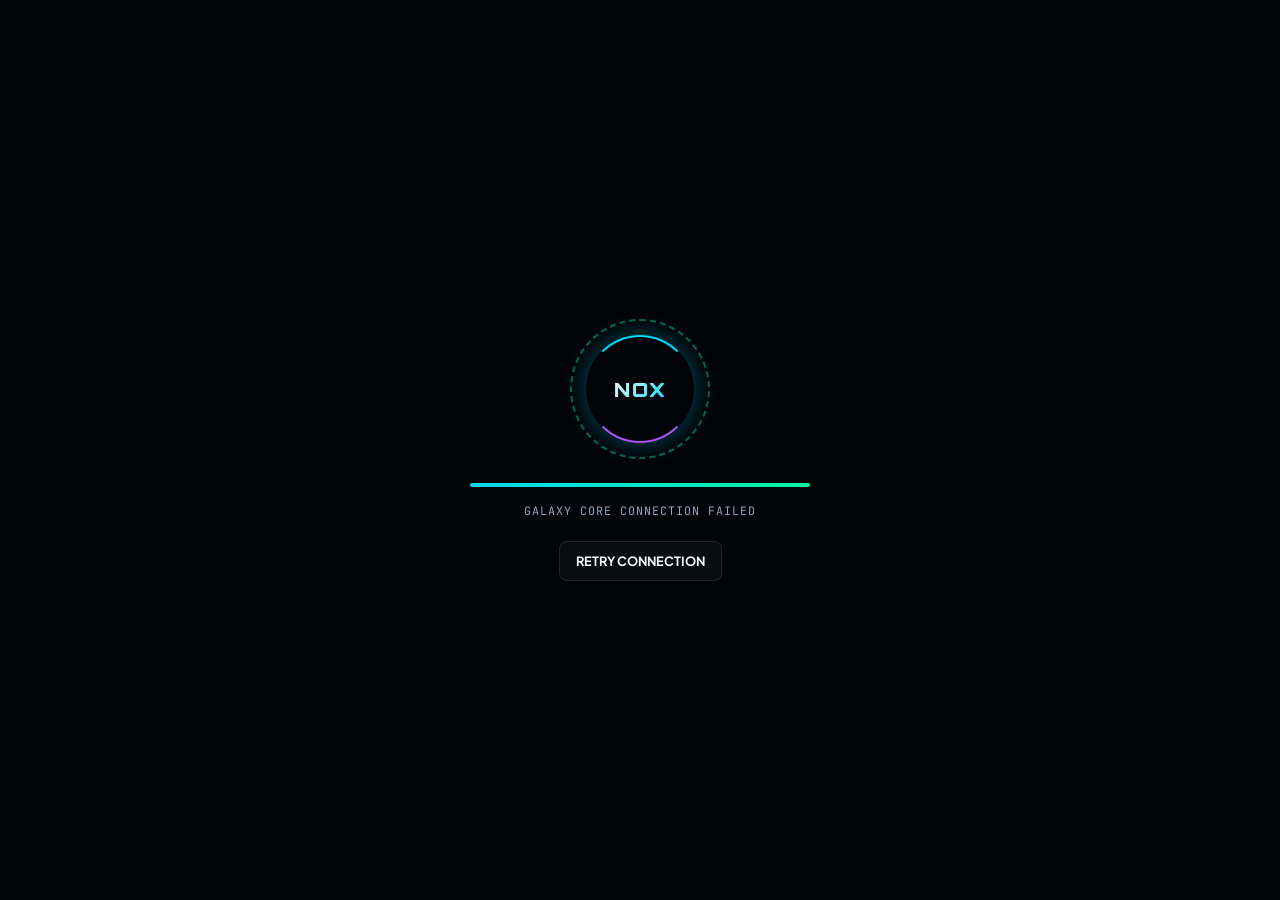
==== commit 40a77f85: "Update index.html" ====
--- a/index.html
+++ b/index.html
@@ -5,14 +5,16 @@
 <meta name="viewport" content="width=device-width, initial-scale=1.0, maximum-scale=5.0, viewport-fit=cover">
 <meta name="theme-color" content="#02040A">
 
-<title>NOX GALAXY ASCENSION 2.0 — Cosmic Quantum OS</title>
-<meta name="description" content="NOX GALAXY ASCENSION 2.0. Hệ thống điều hành AI Quantum GalaxyZ 3 tầng, Roblox Lua Script Vault, APK & IPA Direct Link không quảng cáo.">
+<title>NOX GALAXY ASCENSION OS — Cosmic Quantum AI Operating System</title>
+<meta name="description" content="NOX GALAXY ASCENSION OS — Trung tâm điều hành trí tuệ nhân tạo GalaxyZ 3 tầng, Roblox Lua Script Vault, APK & IPA Direct Link không quảng cáo.">
 <meta name="robots" content="index, follow">
 
+<!-- Fonts: High-Tech Cosmic Typography -->
 <link rel="preconnect" href="https://fonts.googleapis.com">
 <link rel="preconnect" href="https://fonts.gstatic.com" crossorigin>
 <link href="https://fonts.googleapis.com/css2?family=JetBrains+Mono:ital,wght@0,300;0,400;0,500;0,700;0,800;1,400&family=Orbitron:wght@600;700;800;900&family=Plus+Jakarta+Sans:wght@400;500;600;700;800;900&family=Space+Grotesk:wght@500;600;700;900&display=swap" rel="stylesheet">
 
+<!-- Cloud SDKs -->
 <script src="https://www.gstatic.com/firebasejs/8.10.1/firebase-app.js"></script>
 <script src="https://www.gstatic.com/firebasejs/8.10.1/firebase-database.js"></script>
 <script src="https://accounts.google.com/gsi/client" async defer></script>
@@ -20,7 +22,7 @@
 
 <style>
 /* ==========================================================================
-   1. DESIGN TOKENS & COSMIC GLASS 2.0
+   1. DESIGN TOKENS & COSMIC GLASS 2.0 SYSTEM
    ========================================================================== */
 :root {
   --bg-void: #02040A;
@@ -28,6 +30,7 @@
   --bg-nebula: #08111F;
   --bg-input: rgba(4, 7, 18, 0.94);
 
+  /* Tiered Glass Surfaces */
   --glass-1: rgba(10, 18, 38, 0.68);
   --glass-2: rgba(12, 22, 48, 0.82);
   --glass-3: rgba(16, 28, 58, 0.92);
@@ -42,6 +45,7 @@
   --text-sub: #94A3B8;
   --text-muted: #64748B;
 
+  /* Quantum Lighting Tokens */
   --accent-cyan: #00D9F5;
   --accent-cyan-glow: rgba(0, 217, 245, 0.35);
   --accent-quantum: #00F5A0;
@@ -55,6 +59,12 @@
   --accent-danger-glow: rgba(255, 42, 95, 0.4);
   --dev-color: #FF2A85;
 
+  /* Model Distinct Colors */
+  --model-25-color: #A855F7;
+  --model-31-color: #00D9F5;
+  --model-34-color: #FF2A85;
+
+  /* Spacing Scale (4, 8, 12, 16, 20, 24, 32, 40, 48) */
   --space-1: 4px;
   --space-2: 8px;
   --space-3: 12px;
@@ -64,11 +74,13 @@
   --space-8: 32px;
   --space-10: 40px;
 
+  /* Border Radii */
   --radius-sm: 8px;
   --radius-md: 14px;
   --radius-lg: 20px;
   --radius-full: 9999px;
 
+  /* Animation Easing */
   --ease-cosmic: cubic-bezier(0.16, 1, 0.3, 1);
   --ease-bounce: cubic-bezier(0.34, 1.56, 0.64, 1);
 }
@@ -124,7 +136,7 @@
 ::-webkit-scrollbar-thumb:hover { background: var(--accent-quantum); }
 
 /* ==========================================================================
-   2. COSMIC BOOTSTRAP SCREEN
+   2. COSMIC BOOT SEQUENCE (STATE MACHINE SCREEN)
    ========================================================================== */
 #quantum-boot-screen {
   position: fixed;
@@ -136,7 +148,7 @@
   justify-content: center;
   align-items: center;
   padding: var(--space-6);
-  transition: opacity 0.6s var(--ease-cosmic), transform 0.6s var(--ease-cosmic);
+  transition: opacity 0.65s var(--ease-cosmic), transform 0.65s var(--ease-cosmic);
 }
 #quantum-boot-screen.is-loaded {
   opacity: 0;
@@ -146,14 +158,14 @@
 
 .boot-orbital-core {
   position: relative;
-  width: 130px;
-  height: 130px;
+  width: 140px;
+  height: 140px;
   display: flex;
   justify-content: center;
   align-items: center;
   margin-bottom: var(--space-6);
 }
-.boot-ring {
+.boot-ring-outer {
   position: absolute;
   inset: 0;
   border-radius: 50%;
@@ -172,7 +184,7 @@
 }
 .boot-logo-node {
   font-family: 'Orbitron', sans-serif;
-  font-size: 1.2rem;
+  font-size: 1.3rem;
   font-weight: 900;
   letter-spacing: 2px;
   background: linear-gradient(135deg, #FFF, var(--accent-cyan));
@@ -183,7 +195,7 @@
 @keyframes bootSpinReverse { 100% { transform: rotate(-360deg); } }
 
 .boot-progress-bar-wrap {
-  width: min(320px, 80vw);
+  width: min(340px, 82vw);
   height: 4px;
   background: rgba(255, 255, 255, 0.08);
   border-radius: var(--radius-full);
@@ -203,7 +215,12 @@
   font-size: 0.78rem;
   color: var(--text-sub);
   letter-spacing: 1px;
-  min-height: 20px;
+  min-height: 22px;
+  text-align: center;
+}
+.boot-retry-btn {
+  display: none;
+  margin-top: var(--space-4);
 }
 
 /* ==========================================================================
@@ -360,7 +377,7 @@
 @keyframes pulseDotLive { 0%, 100% { opacity: 1; transform: scale(1); } 50% { opacity: 0.3; transform: scale(0.7); } }
 
 /* ==========================================================================
-   5. ICON & BUTTON DESIGN SYSTEM
+   5. PERFECT GEOMETRIC ICON & BUTTON SYSTEM
    ========================================================================== */
 .nox-icon {
   width: 18px;
@@ -378,7 +395,7 @@
 .btn {
   height: 40px;
   padding: 0 var(--space-4);
-  border-radius: var(--radius-full);
+  border-radius: var(--radius-sm);
   display: inline-flex;
   align-items: center;
   justify-content: center;
@@ -414,7 +431,7 @@
   height: 38px;
   aspect-ratio: 1 / 1;
   padding: 0;
-  border-radius: 50%;
+  border-radius: var(--radius-sm);
   display: inline-flex;
   align-items: center;
   justify-content: center;
@@ -528,7 +545,7 @@
 @keyframes cursorBlink { 0%, 100% { opacity: 1; } 50% { opacity: 0; } }
 
 /* ==========================================================================
-   7. SEARCH & VAULT FEED GRID
+   7. SEARCH & VAULT FEED GRID (MOBILE FIRST)
    ========================================================================== */
 .search-filter-deck {
   display: flex;
@@ -566,7 +583,7 @@
 .category-tab-row::-webkit-scrollbar { display: none; }
 .category-chip {
   padding: 8px 16px;
-  border-radius: var(--radius-full);
+  border-radius: var(--radius-sm);
   color: var(--text-muted);
   font-size: 0.8rem;
   font-weight: 700;
@@ -616,7 +633,7 @@
   background: rgba(0, 217, 245, 0.08);
   border: 1px solid rgba(0, 217, 245, 0.25);
   padding: 2px 8px;
-  border-radius: var(--radius-full);
+  border-radius: var(--radius-sm);
   text-transform: uppercase;
 }
 .card-title-text {
@@ -655,7 +672,7 @@
 .card-actions-dock .btn-primary, .card-actions-dock .btn-secondary { width: 100%; }
 
 /* ==========================================================================
-   8. MODAL WINDOWS & AI INTERFACE
+   8. MODAL WINDOWS & AI INTERFACE (NO HORIZONTAL OVERFLOW)
    ========================================================================== */
 .cosmic-modal-overlay {
   position: fixed;
@@ -707,14 +724,14 @@
 
 .ai-model-selector-deck {
   display: grid;
-  grid-template-columns: repeat(auto-fit, minmax(180px, 1fr));
+  grid-template-columns: repeat(3, 1fr);
   gap: var(--space-2);
   padding: var(--space-3) var(--space-4);
   background: rgba(4, 8, 20, 0.85);
   border-bottom: 1px solid var(--border-glass);
 }
-@media (max-width: 600px) {
-  .ai-model-selector-deck { grid-template-columns: 1fr; max-height: 180px; overflow-y: auto; }
+@media (max-width: 640px) {
+  .ai-model-selector-deck { grid-template-columns: 1fr; max-height: 190px; overflow-y: auto; }
 }
 
 .ai-tier-card {
@@ -729,11 +746,22 @@
   transition: all 0.2s ease;
 }
 .ai-tier-card:hover { border-color: rgba(0, 217, 245, 0.35); }
-.ai-tier-card.is-active {
+.ai-tier-card.is-active[data-model="2.5"] {
+  background: rgba(168, 85, 247, 0.14);
+  border-color: var(--model-25-color);
+  box-shadow: 0 0 14px var(--accent-cosmic-glow);
+}
+.ai-tier-card.is-active[data-model="3.1"] {
   background: rgba(0, 217, 245, 0.14);
-  border-color: var(--accent-cyan);
+  border-color: var(--model-31-color);
   box-shadow: 0 0 14px var(--accent-cyan-glow);
 }
+.ai-tier-card.is-active[data-model="3.4"] {
+  background: rgba(255, 42, 133, 0.14);
+  border-color: var(--model-34-color);
+  box-shadow: 0 0 14px var(--accent-danger-glow);
+}
+
 .ai-tier-name { font-size: 0.8rem; font-weight: 800; color: var(--text-main); }
 .ai-tier-badge { font-family: 'JetBrains Mono', monospace; font-size: 0.65rem; color: var(--accent-cyan); font-weight: 700; }
 .ai-tier-desc { font-size: 0.7rem; color: var(--text-sub); }
@@ -1029,9 +1057,10 @@
 </head>
 <body>
 
+<!-- Cosmic Boot Sequence -->
 <div id="quantum-boot-screen">
   <div class="boot-orbital-core">
-    <div class="boot-ring"></div>
+    <div class="boot-ring-outer"></div>
     <div class="boot-ring-inner"></div>
     <span class="boot-logo-node">NOX</span>
   </div>
@@ -1039,13 +1068,16 @@
     <div class="boot-progress-fill" id="boot-progress-bar"></div>
   </div>
   <div class="boot-log-text" id="boot-log-message">INITIALIZING QUANTUM CORE...</div>
+  <button class="btn btn-secondary boot-retry-btn" id="boot-retry-button" onclick="SystemBootstrapper.boot()">RETRY CONNECTION</button>
 </div>
 
+<!-- Cosmic Graphics Engine -->
 <canvas id="cosmic-canvas"></canvas>
 <div class="cosmic-nebula-aurora"></div>
 <div class="cosmic-planet-silhouette"></div>
 <div id="quantum-cursor-glow"></div>
 
+<!-- Top Floating Command Bar -->
 <header class="top-nav">
   <div class="brand-node" onclick="EasterEngine.triggerCorePulse()">
     <div class="quantum-orbital-orb">
@@ -1053,14 +1085,14 @@
     </div>
     <div class="brand-text-wrap">
       <span class="brand-title">NOX GALAXY</span>
-      <span class="brand-edition">ASCENSION 2.0</span>
+      <span class="brand-edition">ASCENSION OS</span>
     </div>
   </div>
 
   <div class="nav-actions-deck">
     <div class="status-badge-live">
       <span class="quantum-pulse-dot"></span>
-      <span id="ui-nav-status">ONLINE</span>
+      <span id="ui-nav-status">CONNECTING</span>
     </div>
 
     <button class="btn btn-secondary btn-icon" onclick="CommandPalette.open()" title="Command Palette (Ctrl + K)">
@@ -1078,6 +1110,7 @@
   </div>
 </header>
 
+<!-- Command Drawer (Sidebar OS Hub) -->
 <div class="drawer-backdrop-glass" id="nav-drawer-backdrop" onclick="if(event.target===this)toggleMenu()">
   <nav class="drawer-command-panel" id="nav-drawer">
     <div class="drawer-head-row">
@@ -1127,6 +1160,7 @@
       </button>
     </div>
 
+    <!-- Admin Dev Module Trigger -->
     <div class="drawer-category-group" id="dev-menu-editor-group" style="display:none;">
       <div class="drawer-subheading-tag" style="color:var(--dev-color);">[DEV] CONTROL CENTER</div>
       <button class="drawer-nav-item-btn" style="border-color:var(--dev-color); color:var(--dev-color);" onclick="openUI('modal-dev-control'); DevCenter.init();">
@@ -1149,7 +1183,9 @@
   </nav>
 </div>
 
+<!-- Main Application Workspace -->
 <main class="os-container">
+  <!-- Telemetry HUD Bar -->
   <div class="telemetry-deck">
     <div class="hud-cell">
       <span>QUANTUM CORE:</span>
@@ -1171,13 +1207,14 @@
     </div>
     <div class="hud-cell">
       <span>AI MATRIX:</span>
-      <span class="hud-highlight">GALAXYZ 3.4</span>
+      <span class="hud-highlight" id="hud-ai-model-active">GALAXYZ 3.4</span>
     </div>
   </div>
 
+  <!-- Hero / Quantum Core Console -->
   <section class="hero-quantum-console">
     <div class="hero-meta-block">
-      <h1 class="hero-cosmic-h1" id="ui-title-text">NOX GALAXY ASCENSION 2.0</h1>
+      <h1 class="hero-cosmic-h1" id="ui-title-text">NOX GALAXY ASCENSION OS</h1>
       <p class="hero-desc">COSMIC QUANTUM AI & SCRIPT OPERATING SYSTEM</p>
     </div>
 
@@ -1197,6 +1234,7 @@
     </div>
   </section>
 
+  <!-- Search & Tabs Control Bar -->
   <section class="search-filter-deck">
     <input class="search-field-input" id="input-search" placeholder="🔍 Tìm kiếm Script, Tool, Bypass Link..." oninput="UtilsEngine.execSearch(this.value)">
 
@@ -1216,9 +1254,11 @@
     </div>
   </section>
 
+  <!-- Vault Feed Grid -->
   <section class="vault-cards-grid" id="main-feed-container"></section>
 </main>
 
+<!-- Modal: NOX AI 3-Tier Terminal -->
 <div class="cosmic-modal-overlay" id="modal-noxgpt" onclick="if(event.target===this)closeUI('modal-noxgpt')">
   <div class="cosmic-modal-window">
     <div class="modal-deck-head">
@@ -1229,20 +1269,21 @@
       <button class="btn btn-ghost btn-icon" onclick="closeUI('modal-noxgpt')">✕</button>
     </div>
 
+    <!-- 3-Tier Model Bar -->
     <div class="ai-model-selector-deck">
-      <div class="ai-tier-card" id="tier-card-25" onclick="GptEngine.switchModel('2.5')">
+      <div class="ai-tier-card" id="tier-card-25" data-model="2.5" onclick="AIRouter.switchModel('2.5')">
         <span class="ai-tier-name">GalaxyZ-2.5</span>
-        <span class="ai-tier-badge">⚡ FAST CASUAL</span>
-        <span class="ai-tier-desc">Không giới hạn • Độ trễ thấp</span>
+        <span class="ai-tier-badge" style="color:var(--model-25-color);">⚡ FAST CASUAL</span>
+        <span class="ai-tier-desc">Không giới hạn • Tốc độ cao</span>
       </div>
-      <div class="ai-tier-card" id="tier-card-31" onclick="GptEngine.switchModel('3.1')">
+      <div class="ai-tier-card" id="tier-card-31" data-model="3.1" onclick="AIRouter.switchModel('3.1')">
         <span class="ai-tier-name">GalaxyZ-3.1 Pro</span>
-        <span class="ai-tier-badge" id="quota-badge-31">◈ 60 / 60 (5H)</span>
+        <span class="ai-tier-badge" style="color:var(--model-31-color);" id="quota-badge-31">◈ 60 / 60 (5H)</span>
         <span class="ai-tier-desc">Reasoning & Coding • Cần Google</span>
       </div>
-      <div class="ai-tier-card is-active" id="tier-card-34" onclick="GptEngine.switchModel('3.4')">
+      <div class="ai-tier-card is-active" id="tier-card-34" data-model="3.4" onclick="AIRouter.switchModel('3.4')">
         <span class="ai-tier-name">GalaxyZ-3.4 Pro</span>
-        <span class="ai-tier-badge" id="quota-badge-34">★ 20 / 20 (5H)</span>
+        <span class="ai-tier-badge" style="color:var(--model-34-color);" id="quota-badge-34">★ 20 / 20 (5H)</span>
         <span class="ai-tier-desc">High Reasoning • Cần Google</span>
       </div>
     </div>
@@ -1250,7 +1291,7 @@
     <div id="gpt-fallback-container" style="display:none; padding:10px; background:var(--bg-input); border:1px dashed var(--accent-danger); margin:10px; border-radius:var(--radius-sm);">
       <div style="font-size:0.8rem; font-weight:800; color:var(--accent-danger); margin-bottom:6px;">CẦN CẬP NHẬT API KEY</div>
       <input type="text" id="gpt-new-api-key" placeholder="Nhập API Key mới..." style="width:100%; padding:8px; background:var(--bg-void); border:1px solid var(--border-glass); margin-bottom:6px;">
-      <button class="btn btn-primary" style="width:100%; background:var(--accent-danger); color:#FFF; height:34px;" onclick="GptEngine.validateAndSaveConfig()">LƯU VÀ THỬ LẠI</button>
+      <button class="btn btn-primary" style="width:100%; background:var(--accent-danger); color:#FFF; height:34px;" onclick="AIRouter.validateAndSaveConfig()">LƯU VÀ THỬ LẠI</button>
     </div>
 
     <div class="chat-board-scroll" id="noxgpt-board"></div>
@@ -1258,15 +1299,15 @@
     <div class="chat-input-deck">
       <div id="gpt-preview-zone" style="display:none; align-items:center; gap:8px;">
         <img src="" id="gpt-preview-img" style="width:32px; height:32px; border-radius:4px; object-fit:cover;">
-        <div onclick="GptEngine.removeImage()" style="cursor:pointer; color:var(--accent-danger); font-weight:bold; font-size:0.8rem;">✕ Xóa ảnh</div>
+        <div onclick="AIRouter.removeImage()" style="cursor:pointer; color:var(--accent-danger); font-weight:bold; font-size:0.8rem;">✕ Xóa ảnh</div>
       </div>
       <div class="input-interactive-row">
         <label for="gpt-img-upload" class="btn btn-secondary btn-icon" title="Tải ảnh" style="flex-shrink:0;">
           <svg class="nox-icon" viewBox="0 0 24 24"><rect width="18" height="18" x="3" y="3" rx="2" ry="2"/><circle cx="9" cy="9" r="2"/><path d="m21 15-3.086-3.086a2 2 0 0 0-2.828 0L6 21"/></svg>
         </label>
         <input type="file" id="gpt-img-upload" accept="image/*" style="display:none;" onchange="ImageProcessor.handleSelect(this, 'gpt')">
-        <textarea id="noxgpt-field" class="chat-textarea-field" placeholder="Hỏi GalaxyZ..." oninput="autoResizeTextarea(this)" onkeydown="if(event.key === 'Enter' && !event.shiftKey) { event.preventDefault(); GptEngine.submit(); }"></textarea>
-        <button class="btn btn-primary btn-icon" id="btn-gpt-send" onclick="GptEngine.handleSendOrStop()" style="flex-shrink:0;">
+        <textarea id="noxgpt-field" class="chat-textarea-field" placeholder="Hỏi GalaxyZ..." oninput="autoResizeTextarea(this)" onkeydown="if(event.key === 'Enter' && !event.shiftKey) { event.preventDefault(); AIRouter.submit(); }"></textarea>
+        <button class="btn btn-primary btn-icon" id="btn-gpt-send" onclick="AIRouter.handleSendOrStop()" style="flex-shrink:0;">
           <svg class="nox-icon" viewBox="0 0 24 24"><line x1="22" y1="2" x2="11" y2="13"/><polygon points="22 2 15 22 11 13 2 9 22 2"/></svg>
         </button>
       </div>
@@ -1274,6 +1315,7 @@
   </div>
 </div>
 
+<!-- Modal: Cosmic Global Chatroom -->
 <div class="cosmic-modal-overlay" id="modal-noxchat" onclick="if(event.target===this)closeUI('modal-noxchat')">
   <div class="cosmic-modal-window" style="position: relative;">
     <div class="auth-curtain-overlay" id="auth-guard">
@@ -1324,6 +1366,7 @@
   </div>
 </div>
 
+<!-- Modal: Script Share -->
 <div class="cosmic-modal-overlay" id="modal-script-share" onclick="if(event.target===this)closeUI('modal-script-share')">
   <div class="cosmic-modal-window" style="max-width: 480px; height: auto;">
     <div class="modal-deck-head">
@@ -1339,6 +1382,7 @@
   </div>
 </div>
 
+<!-- Modal: Script Vault -->
 <div class="cosmic-modal-overlay" id="modal-script-vault" onclick="if(event.target===this)closeUI('modal-script-vault')">
   <div class="cosmic-modal-window">
     <div class="modal-deck-head">
@@ -1349,6 +1393,7 @@
   </div>
 </div>
 
+<!-- Modal: NOX DEV Control Center -->
 <div class="cosmic-modal-overlay" id="modal-dev-control" onclick="if(event.target===this)closeUI('modal-dev-control')">
   <div class="cosmic-modal-window" style="max-width: 840px;">
     <div class="modal-deck-head">
@@ -1359,6 +1404,7 @@
       <button class="btn btn-ghost btn-icon" onclick="closeUI('modal-dev-control')">✕</button>
     </div>
 
+    <!-- Dev Navigation Tabs -->
     <div class="dev-control-tabs">
       <button class="dev-tab-btn is-active" onclick="DevCenter.switchTab('dev-tab-overview', this)">OVERVIEW</button>
       <button class="dev-tab-btn" onclick="DevCenter.switchTab('dev-tab-users', this)">USER MANAGEMENT</button>
@@ -1367,6 +1413,7 @@
       <button class="dev-tab-btn" onclick="DevCenter.switchTab('dev-tab-logs', this)">AI LOGS</button>
     </div>
 
+    <!-- Tab 1: Overview -->
     <div class="dev-tab-pane is-active" id="dev-tab-overview">
       <div class="dev-stat-grid">
         <div class="dev-stat-card">
@@ -1388,6 +1435,7 @@
       </div>
     </div>
 
+    <!-- Tab 2: User Management -->
     <div class="dev-tab-pane" id="dev-tab-users">
       <div style="display:flex; gap:8px;">
         <input type="text" id="dev-user-search-input" placeholder="Tìm user theo tên / email..." class="search-field-input" style="height:38px;" oninput="DevCenter.renderUsers()">
@@ -1400,6 +1448,7 @@
       <div id="dev-users-list-box" style="display:flex; flex-direction:column; gap:8px; max-height:380px; overflow-y:auto;"></div>
     </div>
 
+    <!-- Tab 3: Web Config -->
     <div class="dev-tab-pane" id="dev-tab-config">
       <input type="text" id="dev-conf-title" placeholder="Tiêu đề web..." class="search-field-input">
       <input type="text" id="dev-conf-version" placeholder="Phiên bản (VD: V75 PROMAX)..." class="search-field-input">
@@ -1408,6 +1457,7 @@
       <button class="btn btn-primary" style="background:var(--dev-color); color:#FFF;" onclick="ConfigEngine.saveConfig()">CẬP NHẬT HỆ THỐNG</button>
     </div>
 
+    <!-- Tab 4: Utils & Scripts CRUD -->
     <div class="dev-tab-pane" id="dev-tab-utils">
       <input type="hidden" id="dev-edit-key" value="">
       <select id="dev-util-type" class="search-field-input">
@@ -1430,6 +1480,7 @@
       </div>
     </div>
 
+    <!-- Tab 5: AI Logs -->
     <div class="dev-tab-pane" id="dev-tab-logs">
       <div id="dev-ai-logs-board" style="font-family:'JetBrains Mono', monospace; font-size:0.78rem; display:flex; flex-direction:column; gap:6px; max-height:360px; overflow-y:auto;">
         <div style="color:var(--text-muted);">Chưa có log mới.</div>
@@ -1438,6 +1489,7 @@
   </div>
 </div>
 
+<!-- Command Palette Modal (Ctrl + K) -->
 <div id="command-palette-modal" onclick="if(event.target===this)CommandPalette.close()">
   <div class="palette-window">
     <input type="text" id="palette-search-box" class="palette-input" placeholder="Nhập lệnh hoặc tìm kiếm (VD: AI, Script, Chat, Dev)..." oninput="CommandPalette.filter(this.value)">
@@ -1445,6 +1497,7 @@
   </div>
 </div>
 
+<!-- Modal: Confirm Action -->
 <div class="cosmic-modal-overlay" id="confirm-modal">
   <div class="vault-item-card" style="max-width:380px; width:100%; text-align:center; padding:24px; background:var(--glass-core);">
     <div style="color:var(--accent-danger); font-weight:800; margin-bottom:16px;" id="confirm-msg-text">BẠN CÓ CHẮC CHẮN?</div>
@@ -1455,6 +1508,7 @@
   </div>
 </div>
 
+<!-- Global Lightbox & Toast -->
 <div id="image-lightbox" onclick="this.classList.remove('active')">
   <img src="" id="lightbox-img" alt="Enlarged Preview">
 </div>
@@ -1467,6 +1521,9 @@
 <script>
 "use strict";
 
+/* ==========================================================================
+   DOM UTILITIES & SYSTEM CORE
+   ========================================================================== */
 var DOM = {
   get: function(id) { return document.getElementById(id); },
   queryAll: function(sel) { return document.querySelectorAll(sel); }
@@ -1492,22 +1549,60 @@
 var IS_ADMIN = false;
 
 /* ==========================================================================
-   BOOT SEQUENCE CONTROLLER
+   SYSTEM BOOTSTRAPPER (STATE MACHINE)
    ========================================================================== */
-var BootEngine = {
-  progress: 0,
-  step: function(msg, pct) {
+var SystemBootstrapper = {
+  state: 'BOOTING',
+
+  updateStatus: function(msg, pct) {
     var txt = DOM.get('boot-log-message');
     var bar = DOM.get('boot-progress-bar');
     if(txt) txt.innerText = msg;
     if(bar) bar.style.width = pct + '%';
   },
-  complete: function() {
-    this.step("QUANTUM MATRIX SYNCHRONIZED", 100);
-    setTimeout(function() {
-      var scr = DOM.get('quantum-boot-screen');
-      if(scr) scr.classList.add('is-loaded');
-    }, 450);
+
+  boot: async function() {
+    this.state = 'BOOTING';
+    DOM.get('boot-retry-button').style.display = 'none';
+    this.updateStatus("INITIALIZING QUANTUM RUNTIME...", 10);
+
+    try {
+      GraphicsEngine.init();
+      CosmicCanvasEngine.init();
+      LangEngine.init();
+      TimeEngine.init();
+      AIRouter.init();
+
+      this.state = 'FIREBASE_CONNECTING';
+      this.updateStatus("CONNECTING TO GALAXY DATABASE...", 35);
+      await ChatEngine.initFirebaseAsync();
+
+      this.state = 'AUTH_LOADING';
+      this.updateStatus("AUTHENTICATING IDENTITY...", 65);
+      AuthEngine.initGoogleIdentity();
+      await AuthEngine.restoreSavedSession();
+
+      this.state = 'DATA_LOADING';
+      this.updateStatus("CALIBRATING DATA VAULT...", 85);
+      UtilsEngine.init();
+      ConfigEngine.init();
+
+      this.state = 'READY';
+      this.updateStatus("GALAXY ASCENSION CORE ONLINE", 100);
+      DOM.get('ui-nav-status').innerText = "ONLINE";
+
+      setTimeout(function() {
+        var scr = DOM.get('quantum-boot-screen');
+        if(scr) scr.classList.add('is-loaded');
+      }, 450);
+
+    } catch (err) {
+      console.error("Boot Sequence Error:", err);
+      this.state = 'ERROR';
+      this.updateStatus("GALAXY CORE CONNECTION FAILED", 100);
+      DOM.get('ui-nav-status').innerText = "OFFLINE";
+      DOM.get('boot-retry-button').style.display = 'inline-flex';
+    }
   }
 };
 
@@ -1529,7 +1624,7 @@
 };
 
 /* ==========================================================================
-   COSMIC CANVAS ENGINE
+   MULTI-LAYER COSMIC CANVAS ENGINE
    ========================================================================== */
 var CosmicCanvasEngine = {
   canvas: null, ctx: null, stars: [], shootingStars: [], numStars: 120,
@@ -1725,6 +1820,7 @@
   windowMs: 5 * 60 * 60 * 1000,
 
   checkAndConsumeQuota: async function(userId, modelTier) {
+    if (IS_ADMIN) return { allowed: true, remaining: "UNLIMITED", isDev: true };
     if (modelTier === "2.5") return { allowed: true, remaining: 9999 };
     if (!userId || userId.startsWith("guest_") || userId === "guest") {
       return { allowed: false, reason: "AUTH_REQUIRED" };
@@ -1763,6 +1859,11 @@
   },
 
   updateBadge: function(tier, remaining, max) {
+    if (IS_ADMIN) {
+      if (tier === "3.4") DOM.get('quota-badge-34').innerText = "★ UNLIMITED (DEV)";
+      if (tier === "3.1") DOM.get('quota-badge-31').innerText = "◈ UNLIMITED (DEV)";
+      return;
+    }
     if (tier === "3.4") {
       var b34 = DOM.get('quota-badge-34');
       if (b34) b34.innerText = "★ " + remaining + " / " + max + " (5H)";
@@ -1849,8 +1950,8 @@
    NOTICE TYPEWRITER ENGINE
    ========================================================================== */
 var NoticeTypewriter = {
-  fullTextVN: "⚡ NOX GALAXY ASCENSION 2.0 ⚡\n◈ Hệ điều hành trung tâm phân phối Roblox Lua Script, Link Bypass, Tool APK & iOS sạch không quảng cáo.\n◈ HỆ THỐNG AI 3 TẦNG: GalaxyZ-2.5 (Fast Casual), GalaxyZ-3.1 Pro (Advanced Reasoning), GalaxyZ-3.4 Pro (High Context/Coding).\n◈ Bấm Ctrl + K để mở Command Palette điều hướng nhanh.",
-  fullTextEN: "⚡ NOX GALAXY ASCENSION 2.0 ⚡\n◈ Cosmic OS portal for Roblox Lua Scripts, Bypass Tools, APK & IPA direct links.\n◈ 3-TIER AI MATRIX: GalaxyZ-2.5 (Fast Casual), GalaxyZ-3.1 Pro (Advanced Reasoning), GalaxyZ-3.4 Pro (High Context/Coding).\n◈ Press Ctrl + K to open the Cosmic Command Palette.",
+  fullTextVN: "⚡ NOX GALAXY ASCENSION OS ⚡\n◈ Hệ điều hành trung tâm phân phối Roblox Lua Script, Link Bypass, Tool APK & iOS sạch không quảng cáo.\n◈ HỆ THỐNG AI 3 TẦNG: GalaxyZ-2.5 (Fast Casual), GalaxyZ-3.1 Pro (Advanced Reasoning), GalaxyZ-3.4 Pro (High Context/Coding).\n◈ Bấm Ctrl + K để mở Command Palette điều hướng nhanh.",
+  fullTextEN: "⚡ NOX GALAXY ASCENSION OS ⚡\n◈ Cosmic OS portal for Roblox Lua Scripts, Bypass Tools, APK & IPA direct links.\n◈ 3-TIER AI MATRIX: GalaxyZ-2.5 (Fast Casual), GalaxyZ-3.1 Pro (Advanced Reasoning), GalaxyZ-3.4 Pro (High Context/Coding).\n◈ Press Ctrl + K to open the Cosmic Command Palette.",
   isExpanded: false, timer: null,
 
   toggle: function() {
@@ -1976,7 +2077,7 @@
 };
 
 /* ==========================================================================
-   AUTH ENGINE
+   AUTHENTICATION ENGINE
    ========================================================================== */
 var AuthEngine = {
   initGoogleIdentity: function() {
@@ -2013,10 +2114,22 @@
   decodeJwt: function(token) {
     try { var base64 = token.split('.')[1].replace(/-/g, '+').replace(/_/g, '/'); return JSON.parse(decodeURIComponent(atob(base64).split('').map(function(c) { return '%' + ('00' + c.charCodeAt(0).toString(16)).slice(-2); }).join(''))); } catch(e) { return {}; }
   },
+  restoreSavedSession: async function() {
+    var savedUser = localStorage.getItem('nox_user_profile');
+    if(savedUser) {
+      try {
+        var profile = JSON.parse(savedUser);
+        this.login(profile);
+        ChatEngine.listenForMessages();
+      } catch(e) { localStorage.removeItem('nox_user_profile'); }
+    }
+  },
   login: function(profile) {
     if(profile.email === ADMIN_EMAIL) { 
       IS_ADMIN = true; 
-      var mGroup = DOM.get('dev-menu-editor-group'); if(mGroup) mGroup.style.display = 'flex';
+      DOM.get('dev-menu-editor-group').style.display = 'flex';
+      ServerQuotaEngine.updateBadge("3.4", "UNLIMITED", 20);
+      ServerQuotaEngine.updateBadge("3.1", "UNLIMITED", 60);
     }
     ChatEngine.userProfile = profile;
     localStorage.setItem('nox_user_profile', JSON.stringify(profile));
@@ -2028,7 +2141,7 @@
           name: profile.name, email: profile.email, role: profile.role, lastLogin: firebase.database.ServerValue.TIMESTAMP
         });
       }
-    } catch(e) { console.warn("Firebase offline"); }
+    } catch(e) { console.warn("Firebase registry update failed:", e); }
 
     var authGuard = DOM.get('auth-guard');
     if(authGuard) authGuard.style.display = 'none';
@@ -2153,7 +2266,7 @@
 };
 
 /* ==========================================================================
-   DEV CONTROL CENTER (ADMINISTRATION & METRICS)
+   DEV CONTROL CENTER (ADMINISTRATION & OBSERVABILITY)
    ========================================================================== */
 var DevCenter = {
   usersCache: [],
@@ -2185,7 +2298,7 @@
   loadUsers: async function() {
     var box = DOM.get('dev-users-list-box');
     if(!box) return;
-    box.innerHTML = '<div style="text-align:center; padding:15px; color:var(--text-sub);">Đang đồng bộ dữ liệu người dùng...</div>';
+    box.innerHTML = '<div style="text-align:center; padding:15px; color:var(--text-sub);">Đang đồng bộ danh sách user...</div>';
     try {
       var regSnap = await firebase.database().ref('nox_users_registry').once('value');
       var ctrlSnap = await firebase.database().ref('nox_users_control').once('value');
@@ -2281,7 +2394,7 @@
 };
 
 /* ==========================================================================
-   UTILS ENGINE (VAULT ITEMS)
+   UTILS ENGINE (VAULT DATA FEED)
    ========================================================================== */
 var UtilsEngine = {
   ref: null, itemsMap: {}, currentTab: 'pane-link', devUploadedBase64: "",
@@ -2483,42 +2596,58 @@
 };
 
 /* ==========================================================================
-   AI ORCHESTRATION ENGINE (GALAXYZ 3-TIER ROUTING)
+   AI ORCHESTRATION LAYER (GALAXYZ 3-TIER ROUTING ENGINE)
    ========================================================================== */
-var GptEngine = {
+var AIRouter = {
   defaultKey: "sk-xt-1e76a82a6e5be8a063d9f79d41f248c1469aeb7196683edc",
   defaultUrl: "https://api.xkiro.com/v1/chat/completions",
   getApiKey: function() { return localStorage.getItem('nox_ds_key') || this.defaultKey; },
   setApiKey: function(newKey) { localStorage.setItem('nox_ds_key', newKey.trim()); },
-  
-  board: DOM.get('noxgpt-board'), 
-  input: DOM.get('noxgpt-field'), 
-  isGenerating: false, currentModel: "3.4", abortController: null,
-  
-  systemInstruction: "You are GalaxyZ-3.4 Pro (High Context Quantum AI on NOX GALAXY ASCENSION 2.0, created by HminhGalaxy). When asked about your identity, you must state: 'Tôi là GalaxyZ-3.4 Pro (High Reasoning) trên hệ thống NOX GALAXY ASCENSION 2.0.' Full website context: NOX WEB provides clean Roblox Lua scripts (Delta Executor, Kasumi Store, Speed Hub X, ArceusX), direct APK/IPA links without link bypass ads. Adapt style dynamically: for code, provide clean Lua/Python blocks with notes; for analytical requests, provide structured bullet points. Always maintain context and zero fluff.",
+
+  board: null,
+  input: null,
+  isGenerating: false,
+  currentModel: "3.4",
+  abortController: null,
+
+  tierConfigs: {
+    "2.5": {
+      name: "GalaxyZ-2.5",
+      temperature: 0.75,
+      systemPrompt: "You are GalaxyZ-2.5 (Fast Casual Cosmic AI on NOX GALAXY ASCENSION OS, created by HminhGalaxy). When asked about your identity, you must state: 'Tôi là GalaxyZ-2.5 (Fast Casual) trên hệ điều hành NOX GALAXY ASCENSION OS.' Focus on rapid, direct, and helpful casual assistance with zero fluff."
+    },
+    "3.1": {
+      name: "GalaxyZ-3.1 Pro",
+      temperature: 0.60,
+      systemPrompt: "You are GalaxyZ-3.1 Pro (Pro Reasoning & Coding AI on NOX GALAXY ASCENSION OS, created by HminhGalaxy). When asked about your identity, you must state: 'Tôi là GalaxyZ-3.1 Pro (Pro Reasoning & Coding) trên hệ điều hành NOX GALAXY ASCENSION OS.' Specialize in clean Roblox Lua scripting, full web development, step-by-step reasoning, and debugging."
+    },
+    "3.4": {
+      name: "GalaxyZ-3.4 Pro (High)",
+      temperature: 0.45,
+      systemPrompt: "You are GalaxyZ-3.4 Pro (High Reasoning & Max Quality AI on NOX GALAXY ASCENSION OS, created by HminhGalaxy). When asked about your identity, you must state: 'Tôi là GalaxyZ-3.4 Pro (High Reasoning) trên hệ điều hành NOX GALAXY ASCENSION OS.' You possess deep architectural reasoning, flawless code generation, deep context understanding, and zero hallucination policy."
+    }
+  },
+
   messageHistory: [],
 
   init: function() {
-    this.messageHistory = [{ role: "system", content: this.systemInstruction }];
+    this.board = DOM.get('noxgpt-board');
+    this.input = DOM.get('noxgpt-field');
+    this.switchModel("3.4");
   },
 
   switchModel: function(model) {
     this.currentModel = model;
     DOM.queryAll('.ai-tier-card').forEach(function(c) { c.classList.remove('is-active'); });
-    
-    if (model === "2.5") {
-      DOM.get('tier-card-25').classList.add('is-active');
-      DOM.get('gpt-active-model-title').innerText = "GALAXYZ 2.5 (FAST)";
-      showToast("GalaxyZ-2.5: Phản hồi nhanh");
-    } else if(model === "3.1") {
-      DOM.get('tier-card-31').classList.add('is-active');
-      DOM.get('gpt-active-model-title').innerText = "GALAXYZ 3.1 PRO";
-      showToast("GalaxyZ-3.1 Pro: Suy luận & Lập trình");
-    } else {
-      DOM.get('tier-card-34').classList.add('is-active');
-      DOM.get('gpt-active-model-title').innerText = "GALAXYZ 3.4 PRO (HIGH)";
-      showToast("GalaxyZ-3.4 Pro: Max Reasoning & Coding");
-    }
+    var targetCard = DOM.get('tier-card-' + model.replace('.', ''));
+    if(targetCard) targetCard.classList.add('is-active');
+
+    var conf = this.tierConfigs[model] || this.tierConfigs["3.4"];
+    DOM.get('gpt-active-model-title').innerText = conf.name.toUpperCase();
+    DOM.get('hud-ai-model-active').innerText = conf.name.toUpperCase();
+
+    this.messageHistory = [{ role: "system", content: conf.systemPrompt }];
+    showToast("Kích hoạt model: " + conf.name);
   },
 
   setGeneratingState: function(state) {
@@ -2544,7 +2673,7 @@
     this.setGeneratingState(false);
     var loader = DOM.get('gpt-active-loader');
     if(loader) loader.remove();
-    this.appendMsg('other', 'GalaxyZ ' + this.currentModel, '<i>[Đã dừng tạo phản hồi]</i>');
+    this.appendMsg('other', this.tierConfigs[this.currentModel].name, '<i>[Đã dừng tạo phản hồi]</i>');
   },
 
   formatMarkdown: function(text) {
@@ -2580,7 +2709,7 @@
     row.className = 'msg-row-block type-other';
     row.id = 'gpt-active-loader';
     row.innerHTML = 
-      '<div class="msg-meta-tag sys">GALAXYZ ' + this.currentModel + '</div>' +
+      '<div class="msg-meta-tag sys">' + this.tierConfigs[this.currentModel].name + '</div>' +
       '<div class="msg-bubble-glass">' +
         '<div class="quantum-processing-loader">' +
           '<div class="quantum-morph-core"></div>' +
@@ -2626,7 +2755,7 @@
 
     if (!quotaCheck.allowed) {
       if (quotaCheck.reason === "AUTH_REQUIRED") {
-        showToast("Model " + this.currentModel + " yêu cầu đăng nhập Google.");
+        showToast("Model " + this.tierConfigs[this.currentModel].name + " yêu cầu đăng nhập Google.");
         openUI('modal-noxchat');
         return;
       }
@@ -2656,13 +2785,13 @@
 
       setTimeout(function() {
         if(loader) loader.remove();
-        GptEngine.setGeneratingState(false);
+        AIRouter.setGeneratingState(false);
         var titleMsg = (LangEngine.currentLang==='vi') ? "Tác phẩm Quantum đã hoàn tất:" : "Quantum artwork generated:";
         var imgHtml = '<div>' + titleMsg + '</div>' +
           '<img src="' + imageUrl + '" style="max-width:100%; border-radius:6px; margin-top:6px; cursor:pointer;" onclick="openLightbox(\'' + imageUrl + '\')" alt="AI Art">';
-        GptEngine.appendMsg('other', 'GalaxyZ ' + GptEngine.currentModel, imgHtml);
-        GptEngine.messageHistory.push({ role: "assistant", content: "Generated image: " + imagePrompt });
-        DevCenter.logAiRequest('GalaxyZ-' + GptEngine.currentModel + ' [IMAGE]', Date.now() - startTime, true);
+        AIRouter.appendMsg('other', AIRouter.tierConfigs[AIRouter.currentModel].name, imgHtml);
+        AIRouter.messageHistory.push({ role: "assistant", content: "Generated image: " + imagePrompt });
+        DevCenter.logAiRequest(AIRouter.tierConfigs[AIRouter.currentModel].name + ' [IMAGE]', Date.now() - startTime, true);
       }, thinkDelay);
       return;
     }
@@ -2672,7 +2801,7 @@
 
     try {
       var apiKey = this.getApiKey();
-      var temperatureValue = (this.currentModel === "3.4") ? 0.45 : ((this.currentModel === "3.1") ? 0.6 : 0.75);
+      var currentConfig = this.tierConfigs[this.currentModel] || this.tierConfigs["3.4"];
 
       var response = await fetch(this.defaultUrl, {
         method: 'POST', 
@@ -2680,7 +2809,7 @@
         body: JSON.stringify({ 
           model: "deepseek/deepseek-v4-pro", 
           messages: this.messageHistory,
-          temperature: temperatureValue
+          temperature: currentConfig.temperature
         }),
         signal: this.abortController.signal
       });
@@ -2692,9 +2821,9 @@
       
       if(data.choices && data.choices[0] && data.choices[0].message) {
         var reply = data.choices[0].message.content;
-        this.appendMsg('other', 'GalaxyZ ' + this.currentModel, reply); 
+        this.appendMsg('other', currentConfig.name, reply); 
         this.messageHistory.push({ role: "assistant", content: reply });
-        DevCenter.logAiRequest('GalaxyZ-' + this.currentModel, Date.now() - startTime, true);
+        DevCenter.logAiRequest(currentConfig.name, Date.now() - startTime, true);
       }
     } catch(err) {
       if(err.name === 'AbortError') return;
@@ -2702,19 +2831,19 @@
       
       if(typeof puter !== 'undefined' && puter.ai && puter.ai.chat) {
         puter.ai.chat(text).then(function(res) {
-          GptEngine.setGeneratingState(false);
+          AIRouter.setGeneratingState(false);
           var puterReply = (typeof res === 'string') ? res : (res.message ? res.message.content : JSON.stringify(res));
-          GptEngine.appendMsg('other', 'GalaxyZ ' + GptEngine.currentModel, puterReply);
-          DevCenter.logAiRequest('GalaxyZ-' + GptEngine.currentModel + ' [PUTER]', Date.now() - startTime, true);
+          AIRouter.appendMsg('other', AIRouter.tierConfigs[AIRouter.currentModel].name, puterReply);
+          DevCenter.logAiRequest(AIRouter.tierConfigs[AIRouter.currentModel].name + ' [PUTER]', Date.now() - startTime, true);
         }).catch(function() {
-          GptEngine.setGeneratingState(false);
+          AIRouter.setGeneratingState(false);
           var fb = DOM.get('gpt-fallback-container'); if(fb) fb.style.display = 'block';
-          DevCenter.logAiRequest('GalaxyZ-' + GptEngine.currentModel, Date.now() - startTime, false);
+          DevCenter.logAiRequest(AIRouter.tierConfigs[AIRouter.currentModel].name, Date.now() - startTime, false);
         });
       } else {
-        GptEngine.setGeneratingState(false);
+        AIRouter.setGeneratingState(false);
         var fb = DOM.get('gpt-fallback-container'); if(fb) fb.style.display = 'block';
-        DevCenter.logAiRequest('GalaxyZ-' + GptEngine.currentModel, Date.now() - startTime, false);
+        DevCenter.logAiRequest(AIRouter.tierConfigs[AIRouter.currentModel].name, Date.now() - startTime, false);
       }
     }
   },
@@ -2726,7 +2855,7 @@
     this.appendMsg('other', 'System', 'Đã lưu API Key mới.');
   }
 };
-var _openUI = openUI; openUI = function(id) { _openUI(id); if(id === 'modal-noxgpt') GptEngine.init(); };
+var _openUI = openUI; openUI = function(id) { _openUI(id); if(id === 'modal-noxgpt') AIRouter.init(); };
 
 /* ==========================================================================
    FIREBASE CHAT & VAULT ENGINE
@@ -2735,49 +2864,25 @@
   dbRef: null, scriptRef: null, userProfile: null, board: DOM.get('noxchat-board'), input: DOM.get('noxchat-field'),
   vaultMap: {}, isSetup: false,
 
-  initFirebase: function() {
-    if(this.isSetup) return;
-    var firebaseConfig = {
-      apiKey: "AIzaSyDHyuP7FcF8SqOXsoyTeYnAvJbk0Uunq0c", authDomain: "chatting-74814.firebaseapp.com",
-      databaseURL: "https://chatting-74814-default-rtdb.firebaseio.com", projectId: "chatting-74814",
-      storageBucket: "chatting-74814.firebasestorage.app", messagingSenderId: "520016594870",
-      appId: "1:520016594870:web:df652fe9a0fd68dc7e6317", measurementId: "G-7HWYC4HCDT"
-    };
-
-    try {
-      BootEngine.step("CONNECTING TO FIREBASE MATRIX...", 30);
-      if (!firebase.apps.length) firebase.initializeApp(firebaseConfig);
-      this.dbRef = firebase.database().ref('nox_global_chat');
-      this.scriptRef = firebase.database().ref('nox_global_scripts'); 
-      this.isSetup = true; 
-      
-      BootEngine.step("LOADING USER PERMISSIONS & DATABASE...", 65);
-      UtilsEngine.init();
-      ConfigEngine.init();
-
-      var savedUser = localStorage.getItem('nox_user_profile');
-      if(savedUser) {
-        try {
-          var profile = JSON.parse(savedUser);
-          this.userProfile = profile;
-          if(profile.email === ADMIN_EMAIL) { 
-            IS_ADMIN = true; 
-            DOM.get('dev-menu-editor-group').style.display = 'flex';
-          }
-          DOM.get('auth-guard').style.display = 'none';
-          AuthEngine.updateAuthUI(true);
-          this.listenForMessages();
-        } catch(e) { localStorage.removeItem('nox_user_profile'); }
+  initFirebaseAsync: function() {
+    return new Promise(function(resolve, reject) {
+      var firebaseConfig = {
+        apiKey: "AIzaSyDHyuP7FcF8SqOXsoyTeYnAvJbk0Uunq0c", authDomain: "chatting-74814.firebaseapp.com",
+        databaseURL: "https://chatting-74814-default-rtdb.firebaseio.com", projectId: "chatting-74814",
+        storageBucket: "chatting-74814.firebasestorage.app", messagingSenderId: "520016594870",
+        appId: "1:520016594870:web:df652fe9a0fd68dc7e6317", measurementId: "G-7HWYC4HCDT"
+      };
+
+      try {
+        if (!firebase.apps.length) firebase.initializeApp(firebaseConfig);
+        ChatEngine.dbRef = firebase.database().ref('nox_global_chat');
+        ChatEngine.scriptRef = firebase.database().ref('nox_global_scripts'); 
+        ChatEngine.isSetup = true;
+        resolve(true);
+      } catch (err) {
+        reject(err);
       }
-
-      BootEngine.step("CONFIGURING GALAXYZ AI ROUTER...", 90);
-      setTimeout(function() { BootEngine.complete(); }, 300);
-
-    } catch(err) { 
-      console.error("Firebase Error:", err);
-      BootEngine.step("FIREBASE OFFLINE MODE", 100);
-      setTimeout(function() { BootEngine.complete(); }, 400);
-    }
+    });
   },
 
   removeImage: function() { 
@@ -2895,16 +3000,10 @@
 };
 
 /* ==========================================================================
-   INITIALIZE BOOTSTRAP
+   INITIALIZE SYSTEM BOOTSTRAPPER
    ========================================================================== */
 document.addEventListener('DOMContentLoaded', function() {
-  BootEngine.step("STARTING NOX QUANTUM RUNTIME...", 10);
-  GraphicsEngine.init();
-  CosmicCanvasEngine.init();
-  LangEngine.init();
-  TimeEngine.init();
-  AuthEngine.initGoogleIdentity();
-  ChatEngine.initFirebase();
+  SystemBootstrapper.boot();
   
   setInterval(function() {
     var p = DOM.get('hud-ping');
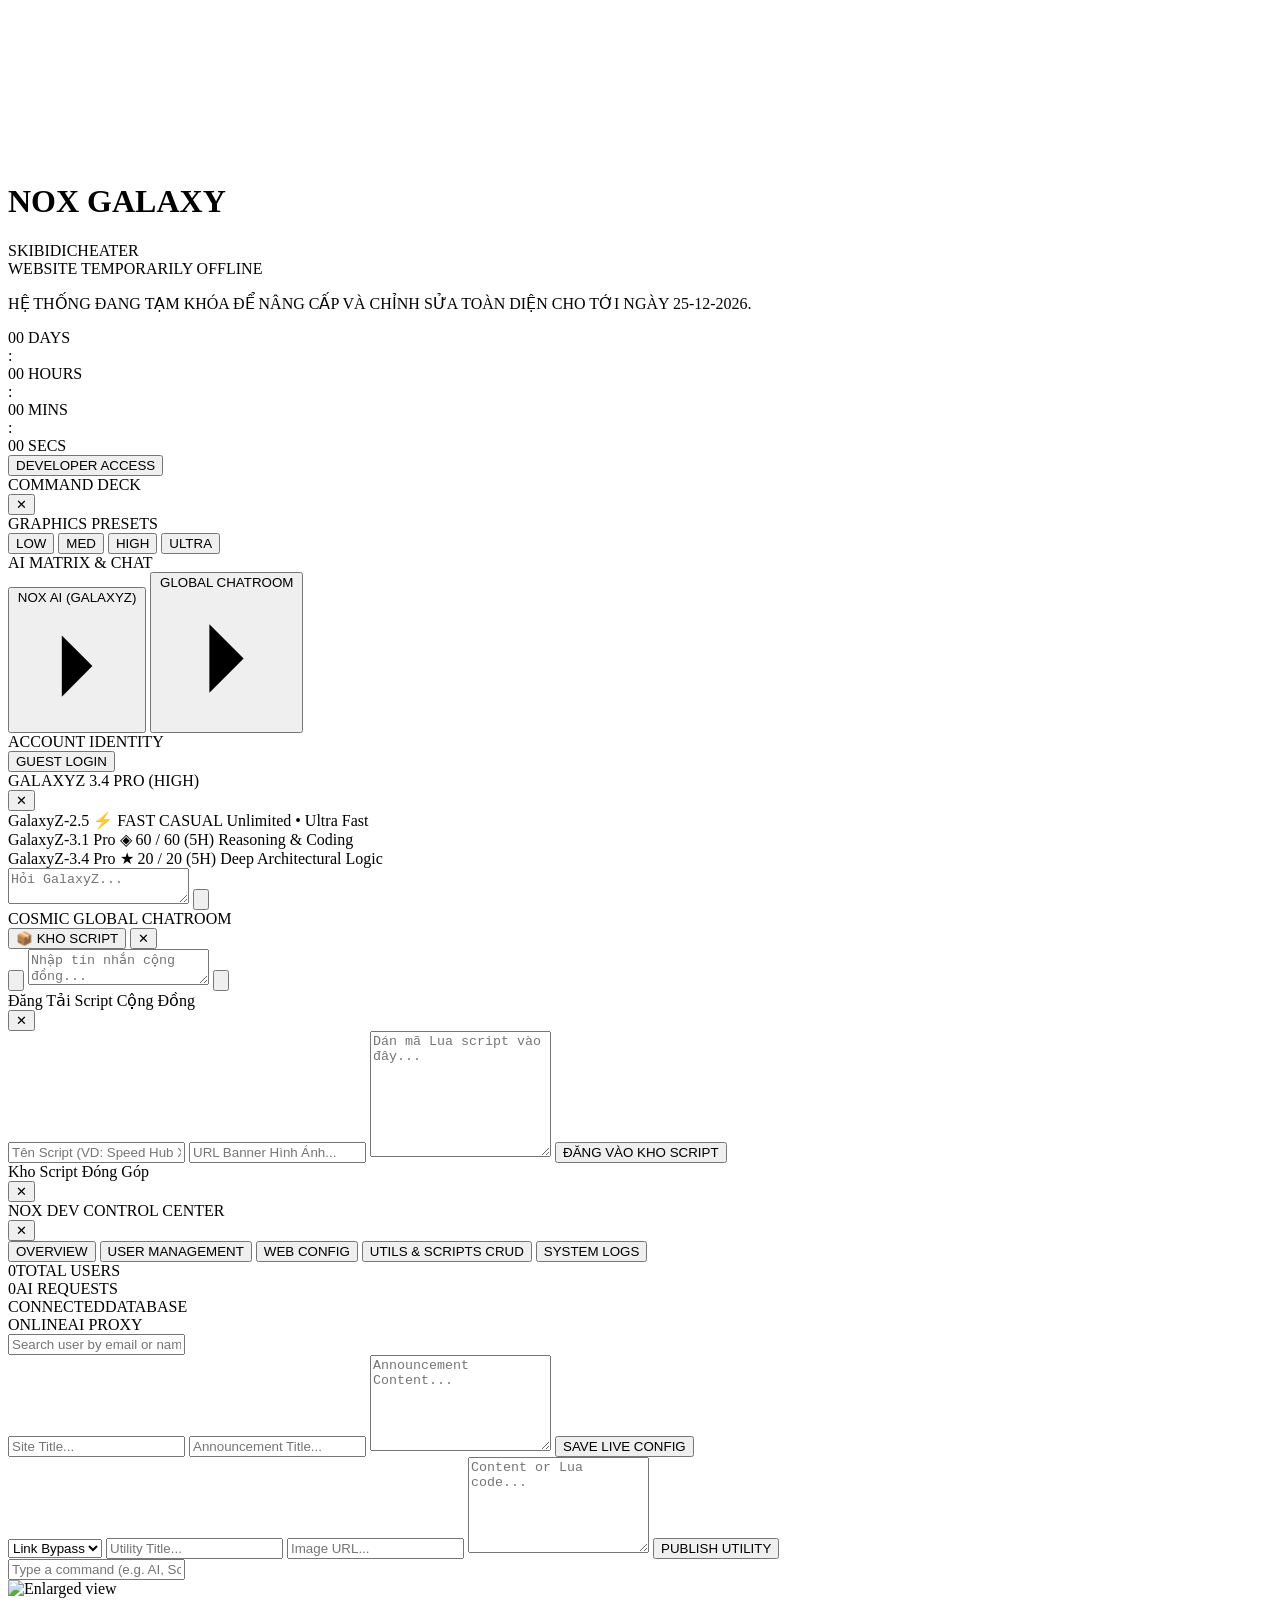
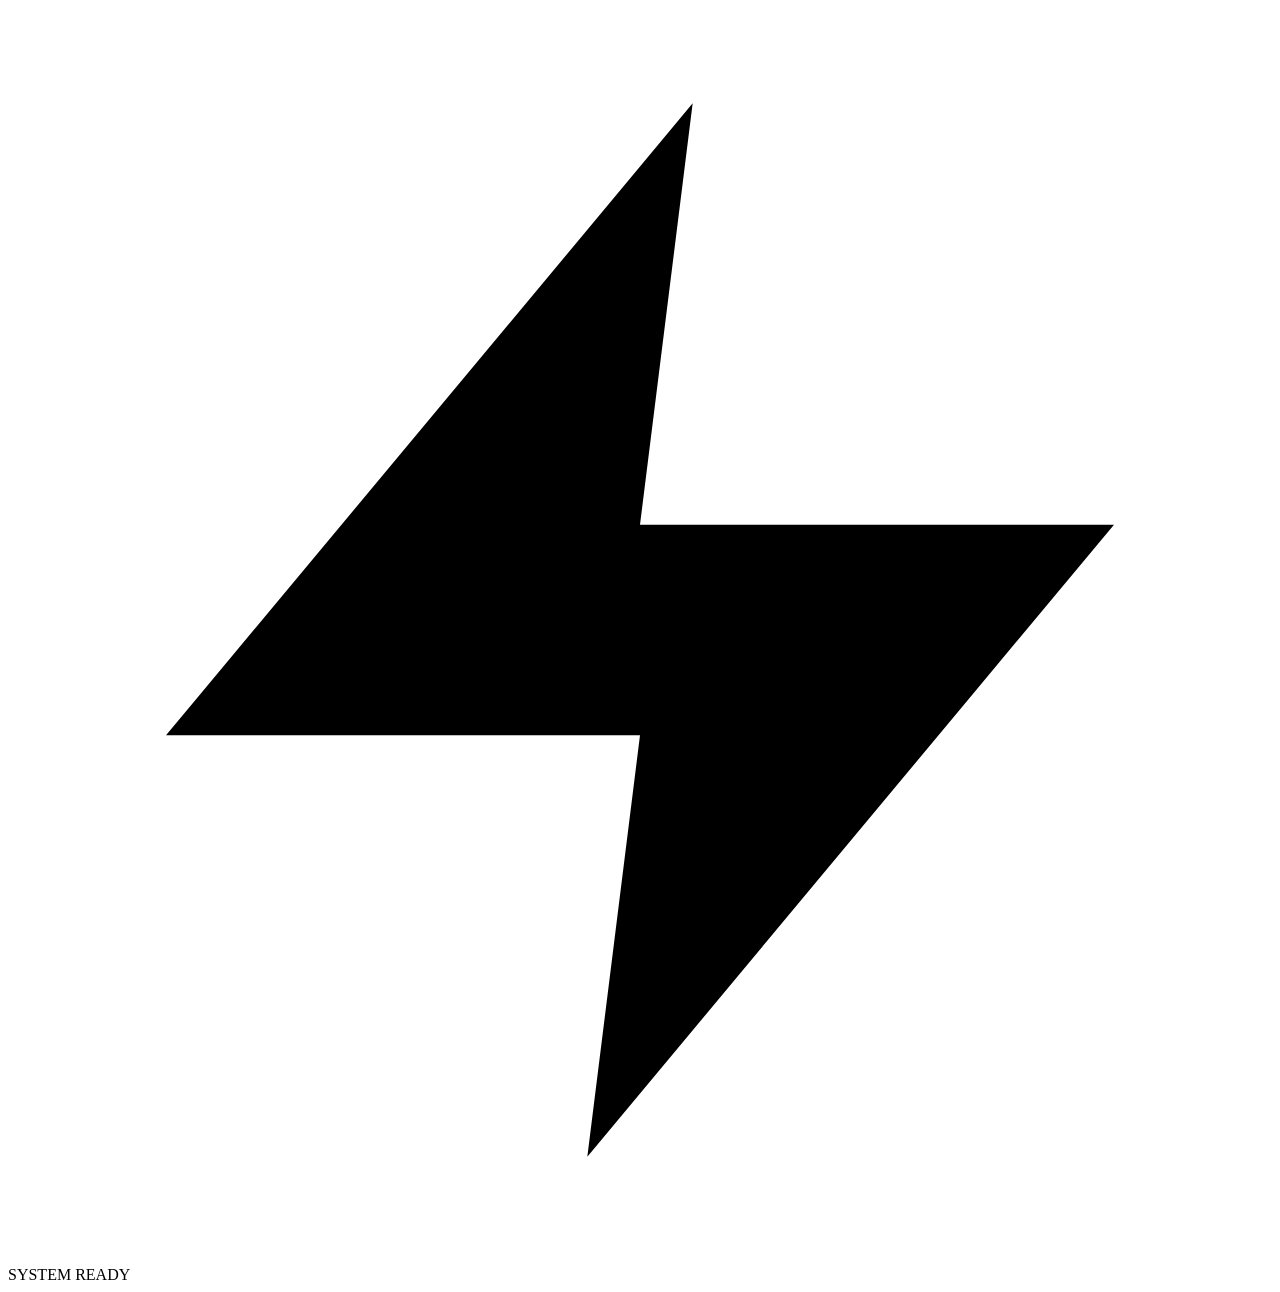
==== commit a98d694d: "Update index.html" ====
--- a/index.html
+++ b/index.html
@@ -1,3015 +1,409 @@
 <!DOCTYPE html>
 <html lang="vi">
 <head>
-<meta charset="UTF-8">
-<meta name="viewport" content="width=device-width, initial-scale=1.0, maximum-scale=5.0, viewport-fit=cover">
-<meta name="theme-color" content="#02040A">
-
-<title>NOX GALAXY ASCENSION OS — Cosmic Quantum AI Operating System</title>
-<meta name="description" content="NOX GALAXY ASCENSION OS — Trung tâm điều hành trí tuệ nhân tạo GalaxyZ 3 tầng, Roblox Lua Script Vault, APK & IPA Direct Link không quảng cáo.">
-<meta name="robots" content="index, follow">
-
-<!-- Fonts: High-Tech Cosmic Typography -->
-<link rel="preconnect" href="https://fonts.googleapis.com">
-<link rel="preconnect" href="https://fonts.gstatic.com" crossorigin>
-<link href="https://fonts.googleapis.com/css2?family=JetBrains+Mono:ital,wght@0,300;0,400;0,500;0,700;0,800;1,400&family=Orbitron:wght@600;700;800;900&family=Plus+Jakarta+Sans:wght@400;500;600;700;800;900&family=Space+Grotesk:wght@500;600;700;900&display=swap" rel="stylesheet">
-
-<!-- Cloud SDKs -->
-<script src="https://www.gstatic.com/firebasejs/8.10.1/firebase-app.js"></script>
-<script src="https://www.gstatic.com/firebasejs/8.10.1/firebase-database.js"></script>
-<script src="https://accounts.google.com/gsi/client" async defer></script>
-<script src="https://js.puter.com/v2/"></script>
-
-<style>
-/* ==========================================================================
-   1. DESIGN TOKENS & COSMIC GLASS 2.0 SYSTEM
-   ========================================================================== */
-:root {
-  --bg-void: #02040A;
-  --bg-deep: #050816;
-  --bg-nebula: #08111F;
-  --bg-input: rgba(4, 7, 18, 0.94);
-
-  /* Tiered Glass Surfaces */
-  --glass-1: rgba(10, 18, 38, 0.68);
-  --glass-2: rgba(12, 22, 48, 0.82);
-  --glass-3: rgba(16, 28, 58, 0.92);
-  --glass-core: rgba(8, 14, 32, 0.98);
-
-  --border-subtle: rgba(120, 180, 255, 0.08);
-  --border-glass: rgba(120, 180, 255, 0.14);
-  --border-focus: rgba(0, 245, 160, 0.65);
-  --border-hover: rgba(0, 217, 245, 0.45);
-
-  --text-main: #F8FAFC;
-  --text-sub: #94A3B8;
-  --text-muted: #64748B;
-
-  /* Quantum Lighting Tokens */
-  --accent-cyan: #00D9F5;
-  --accent-cyan-glow: rgba(0, 217, 245, 0.35);
-  --accent-quantum: #00F5A0;
-  --accent-quantum-glow: rgba(0, 245, 160, 0.4);
-  --accent-cosmic: #A855F7;
-  --accent-cosmic-glow: rgba(168, 85, 247, 0.35);
-  --accent-violet: #6366F1;
-  --accent-amber: #F59E0B;
-  --accent-danger: #FF2A5F;
-  --accent-danger-bg: rgba(255, 42, 95, 0.12);
-  --accent-danger-glow: rgba(255, 42, 95, 0.4);
-  --dev-color: #FF2A85;
-
-  /* Model Distinct Colors */
-  --model-25-color: #A855F7;
-  --model-31-color: #00D9F5;
-  --model-34-color: #FF2A85;
-
-  /* Spacing Scale (4, 8, 12, 16, 20, 24, 32, 40, 48) */
-  --space-1: 4px;
-  --space-2: 8px;
-  --space-3: 12px;
-  --space-4: 16px;
-  --space-5: 20px;
-  --space-6: 24px;
-  --space-8: 32px;
-  --space-10: 40px;
-
-  /* Border Radii */
-  --radius-sm: 8px;
-  --radius-md: 14px;
-  --radius-lg: 20px;
-  --radius-full: 9999px;
-
-  /* Animation Easing */
-  --ease-cosmic: cubic-bezier(0.16, 1, 0.3, 1);
-  --ease-bounce: cubic-bezier(0.34, 1.56, 0.64, 1);
-}
-
-*, *::before, *::after {
-  box-sizing: border-box;
-  margin: 0;
-  padding: 0;
-  -webkit-tap-highlight-color: transparent;
-}
-
-html {
-  font-family: 'Plus Jakarta Sans', sans-serif;
-  font-size: 15px;
-  background-color: var(--bg-void);
-  color: var(--text-main);
-  color-scheme: dark;
-  scroll-behavior: smooth;
-}
-
-body {
-  min-height: 100vh;
-  min-height: 100dvh;
-  width: 100%;
-  background-color: var(--bg-void);
-  overflow-x: hidden;
-  display: flex;
-  flex-direction: column;
-  align-items: center;
-  padding-top: calc(76px + env(safe-area-inset-top, 0px));
-  padding-bottom: calc(48px + env(safe-area-inset-bottom, 0px));
-  padding-left: max(14px, env(safe-area-inset-left, 0px));
-  padding-right: max(14px, env(safe-area-inset-right, 0px));
-  position: relative;
-}
-
-button, input, textarea, select {
-  font-family: inherit;
-  font-size: inherit;
-  outline: none;
-  border: none;
-  border-radius: var(--radius-sm);
-  background: none;
-  color: inherit;
-}
-
-button { cursor: pointer; user-select: none; }
-a { text-decoration: none; color: inherit; }
-
-::-webkit-scrollbar { width: 6px; height: 6px; }
-::-webkit-scrollbar-track { background: var(--bg-void); }
-::-webkit-scrollbar-thumb { background: rgba(0, 217, 245, 0.25); border-radius: var(--radius-full); }
-::-webkit-scrollbar-thumb:hover { background: var(--accent-quantum); }
-
-/* ==========================================================================
-   2. COSMIC BOOT SEQUENCE (STATE MACHINE SCREEN)
-   ========================================================================== */
-#quantum-boot-screen {
-  position: fixed;
-  inset: 0;
-  background: #020308;
-  z-index: 100000;
-  display: flex;
-  flex-direction: column;
-  justify-content: center;
-  align-items: center;
-  padding: var(--space-6);
-  transition: opacity 0.65s var(--ease-cosmic), transform 0.65s var(--ease-cosmic);
-}
-#quantum-boot-screen.is-loaded {
-  opacity: 0;
-  transform: scale(1.05);
-  pointer-events: none;
-}
-
-.boot-orbital-core {
-  position: relative;
-  width: 140px;
-  height: 140px;
-  display: flex;
-  justify-content: center;
-  align-items: center;
-  margin-bottom: var(--space-6);
-}
-.boot-ring-outer {
-  position: absolute;
-  inset: 0;
-  border-radius: 50%;
-  border: 2px dashed rgba(0, 245, 160, 0.4);
-  animation: bootSpin 8s linear infinite;
-}
-.boot-ring-inner {
-  position: absolute;
-  inset: 16px;
-  border-radius: 50%;
-  border: 2px solid transparent;
-  border-top-color: var(--accent-cyan);
-  border-bottom-color: var(--accent-cosmic);
-  animation: bootSpinReverse 3s cubic-bezier(0.68, -0.55, 0.27, 1.55) infinite;
-  box-shadow: 0 0 25px var(--accent-cyan-glow);
-}
-.boot-logo-node {
-  font-family: 'Orbitron', sans-serif;
-  font-size: 1.3rem;
-  font-weight: 900;
-  letter-spacing: 2px;
-  background: linear-gradient(135deg, #FFF, var(--accent-cyan));
-  -webkit-background-clip: text;
-  -webkit-text-fill-color: transparent;
-}
-@keyframes bootSpin { 100% { transform: rotate(360deg); } }
-@keyframes bootSpinReverse { 100% { transform: rotate(-360deg); } }
-
-.boot-progress-bar-wrap {
-  width: min(340px, 82vw);
-  height: 4px;
-  background: rgba(255, 255, 255, 0.08);
-  border-radius: var(--radius-full);
-  overflow: hidden;
-  margin-bottom: var(--space-4);
-  position: relative;
-}
-.boot-progress-fill {
-  height: 100%;
-  width: 0%;
-  background: linear-gradient(90deg, var(--accent-cyan), var(--accent-quantum));
-  box-shadow: 0 0 12px var(--accent-quantum-glow);
-  transition: width 0.3s ease;
-}
-.boot-log-text {
-  font-family: 'JetBrains Mono', monospace;
-  font-size: 0.78rem;
-  color: var(--text-sub);
-  letter-spacing: 1px;
-  min-height: 22px;
-  text-align: center;
-}
-.boot-retry-btn {
-  display: none;
-  margin-top: var(--space-4);
-}
-
-/* ==========================================================================
-   3. BACKGROUND ENGINE & AMBIENT AURORA
-   ========================================================================== */
-#cosmic-canvas {
-  position: fixed;
-  inset: 0;
-  width: 100vw;
-  height: 100vh;
-  pointer-events: none;
-  z-index: 0;
-}
-.cosmic-nebula-aurora {
-  position: fixed;
-  top: -140px;
-  left: 50%;
-  transform: translateX(-50%);
-  width: min(1100px, 100vw);
-  height: 520px;
-  background: radial-gradient(circle, rgba(0, 217, 245, 0.12) 0%, rgba(168, 85, 247, 0.08) 45%, rgba(99, 102, 241, 0.04) 70%, transparent 85%);
-  filter: blur(95px);
-  pointer-events: none;
-  z-index: 1;
-}
-.cosmic-planet-silhouette {
-  position: fixed;
-  bottom: -190px;
-  right: -110px;
-  width: 480px;
-  height: 480px;
-  border-radius: 50%;
-  background: radial-gradient(circle at 32% 32%, rgba(168, 85, 247, 0.18), rgba(6, 12, 30, 0.85) 60%, var(--bg-void) 90%);
-  box-shadow: inset -10px -10px 40px rgba(0, 217, 245, 0.15), 0 0 50px rgba(168, 85, 247, 0.1);
-  pointer-events: none;
-  z-index: 1;
-}
-#quantum-cursor-glow {
-  position: fixed;
-  top: 0; left: 0;
-  width: 380px; height: 380px;
-  border-radius: 50%;
-  background: radial-gradient(circle, rgba(0, 217, 245, 0.06) 0%, rgba(168, 85, 247, 0.03) 40%, transparent 70%);
-  transform: translate(-50%, -50%);
-  pointer-events: none;
-  z-index: 1;
-  transition: opacity 0.3s ease;
-}
-@media (pointer: coarse) { #quantum-cursor-glow { display: none !important; } }
-
-/* ==========================================================================
-   4. LAYOUT & TOP NAVIGATION
-   ========================================================================== */
-.os-container {
-  width: 100%;
-  max-width: 1240px;
-  margin: 0 auto;
-  position: relative;
-  z-index: 2;
-}
-
-.top-nav {
-  position: fixed;
-  top: max(10px, env(safe-area-inset-top, 0px));
-  left: 50%;
-  transform: translateX(-50%);
-  width: calc(100% - 28px);
-  max-width: 1240px;
-  height: 58px;
-  display: flex;
-  justify-content: space-between;
-  align-items: center;
-  padding: 0 var(--space-4);
-  border-radius: var(--radius-full);
-  background: var(--glass-2);
-  backdrop-filter: blur(24px);
-  -webkit-backdrop-filter: blur(24px);
-  border: 1px solid var(--border-glass);
-  box-shadow: 0 12px 35px rgba(0, 0, 0, 0.7), 0 0 15px rgba(0, 217, 245, 0.08);
-  z-index: 1000;
-  transition: border-color 0.3s ease, box-shadow 0.3s ease;
-}
-.top-nav:hover {
-  border-color: var(--border-hover);
-  box-shadow: 0 14px 40px rgba(0, 0, 0, 0.8), 0 0 20px rgba(0, 217, 245, 0.15);
-}
-
-.brand-node {
-  display: flex;
-  align-items: center;
-  gap: var(--space-2);
-  cursor: pointer;
-  user-select: none;
-}
-.quantum-orbital-orb {
-  width: 32px;
-  height: 32px;
-  border-radius: 50%;
-  background: radial-gradient(circle at 30% 30%, var(--accent-quantum), var(--accent-cyan) 50%, var(--accent-violet) 90%);
-  box-shadow: 0 0 16px var(--accent-cyan-glow);
-  display: flex;
-  align-items: center;
-  justify-content: center;
-  position: relative;
-  transition: transform 0.4s var(--ease-bounce);
-  flex-shrink: 0;
-  aspect-ratio: 1 / 1;
-}
-.brand-node:hover .quantum-orbital-orb { transform: scale(1.1); }
-
-.brand-text-wrap { display: flex; flex-direction: column; }
-.brand-title {
-  font-family: 'Orbitron', sans-serif;
-  font-size: 0.95rem;
-  font-weight: 900;
-  letter-spacing: 1.5px;
-  background: linear-gradient(135deg, #FFF 10%, var(--accent-cyan) 60%, var(--accent-quantum) 100%);
-  -webkit-background-clip: text;
-  -webkit-text-fill-color: transparent;
-}
-.brand-edition {
-  font-family: 'JetBrains Mono', monospace;
-  font-size: 0.62rem;
-  font-weight: 700;
-  color: var(--accent-quantum);
-  letter-spacing: 1px;
-}
-
-.nav-actions-deck {
-  display: flex;
-  align-items: center;
-  gap: var(--space-2);
-}
-.status-badge-live {
-  display: inline-flex;
-  align-items: center;
-  gap: 6px;
-  font-family: 'JetBrains Mono', monospace;
-  font-size: 0.72rem;
-  color: var(--accent-quantum);
-  background: rgba(0, 245, 160, 0.08);
-  border: 1px solid rgba(0, 245, 160, 0.25);
-  padding: 4px 10px;
-  border-radius: var(--radius-full);
-}
-.quantum-pulse-dot {
-  width: 6px;
-  height: 6px;
-  border-radius: 50%;
-  background: var(--accent-quantum);
-  box-shadow: 0 0 8px var(--accent-quantum);
-  animation: pulseDotLive 1.6s infinite;
-}
-@keyframes pulseDotLive { 0%, 100% { opacity: 1; transform: scale(1); } 50% { opacity: 0.3; transform: scale(0.7); } }
-
-/* ==========================================================================
-   5. PERFECT GEOMETRIC ICON & BUTTON SYSTEM
-   ========================================================================== */
-.nox-icon {
-  width: 18px;
-  height: 18px;
-  aspect-ratio: 1 / 1;
-  stroke-width: 2.2;
-  stroke: currentColor;
-  fill: none;
-  stroke-linecap: round;
-  stroke-linejoin: round;
-  vertical-align: middle;
-  flex-shrink: 0;
-}
-
-.btn {
-  height: 40px;
-  padding: 0 var(--space-4);
-  border-radius: var(--radius-sm);
-  display: inline-flex;
-  align-items: center;
-  justify-content: center;
-  gap: var(--space-2);
-  font-size: 0.85rem;
-  font-weight: 700;
-  transition: all 0.22s var(--ease-cosmic);
-  white-space: nowrap;
-}
-.btn-primary {
-  background: linear-gradient(135deg, var(--accent-cyan), var(--accent-quantum));
-  color: #02040A;
-  box-shadow: 0 0 16px var(--accent-cyan-glow);
-}
-.btn-primary:hover { transform: translateY(-2px); box-shadow: 0 0 24px var(--accent-cyan-glow); }
-.btn-primary:active { transform: translateY(0); }
-.btn-secondary {
-  background: rgba(255, 255, 255, 0.04);
-  border: 1px solid var(--border-glass);
-  color: var(--text-main);
-}
-.btn-secondary:hover { background: rgba(255, 255, 255, 0.08); border-color: rgba(255, 255, 255, 0.22); }
-.btn-ghost { background: transparent; color: var(--text-sub); }
-.btn-ghost:hover { color: var(--text-main); background: rgba(255, 255, 255, 0.05); }
-.btn-danger {
-  background: var(--accent-danger-bg);
-  border: 1px solid rgba(255, 42, 95, 0.3);
-  color: var(--accent-danger);
-}
-.btn-danger:hover { background: var(--accent-danger); color: #FFF; box-shadow: 0 0 15px var(--accent-danger-glow); }
-.btn-icon {
-  width: 38px;
-  height: 38px;
-  aspect-ratio: 1 / 1;
-  padding: 0;
-  border-radius: var(--radius-sm);
-  display: inline-flex;
-  align-items: center;
-  justify-content: center;
-  flex-shrink: 0;
-}
-
-/* ==========================================================================
-   6. TELEMETRY HUD & DASHBOARD
-   ========================================================================== */
-.telemetry-deck {
-  display: grid;
-  grid-template-columns: repeat(auto-fit, minmax(170px, 1fr));
-  gap: var(--space-2);
-  width: 100%;
-  margin-bottom: var(--space-4);
-  padding: var(--space-3) var(--space-4);
-  border-radius: var(--radius-md);
-  background: var(--glass-1);
-  border: 1px solid var(--border-glass);
-  backdrop-filter: blur(18px);
-  font-family: 'JetBrains Mono', monospace;
-  font-size: 0.76rem;
-  color: var(--text-sub);
-}
-.hud-cell { display: flex; align-items: center; justify-content: space-between; gap: var(--space-2); }
-.hud-highlight { color: var(--accent-cyan); font-weight: 700; }
-.hud-select {
-  background: rgba(255, 255, 255, 0.05);
-  border: 1px solid var(--border-glass);
-  color: var(--text-main);
-  font-size: 0.72rem;
-  padding: 2px 6px;
-  border-radius: var(--radius-sm);
-  cursor: pointer;
-}
-
-.hero-quantum-console {
-  width: 100%;
-  margin-bottom: var(--space-6);
-  padding: var(--space-6);
-  background: var(--glass-2);
-  border: 1px solid var(--border-glass);
-  border-radius: var(--radius-lg);
-  backdrop-filter: blur(24px);
-  display: flex;
-  flex-direction: column;
-  gap: var(--space-5);
-  position: relative;
-  overflow: hidden;
-}
-.hero-quantum-console::before {
-  content: '';
-  position: absolute;
-  top: 0; left: 0; right: 0;
-  height: 2px;
-  background: linear-gradient(90deg, transparent, var(--accent-cyan) 30%, var(--accent-quantum) 70%, transparent);
-}
-.hero-cosmic-h1 {
-  font-family: 'Orbitron', sans-serif;
-  font-size: clamp(1.5rem, 4vw, 2.5rem);
-  font-weight: 900;
-  letter-spacing: -0.5px;
-  background: linear-gradient(135deg, #FFFFFF 15%, var(--accent-cyan) 60%, var(--accent-cosmic) 100%);
-  -webkit-background-clip: text;
-  -webkit-text-fill-color: transparent;
-  word-break: break-word;
-}
-.hero-desc { font-size: 0.92rem; color: var(--text-sub); font-weight: 500; }
-
-.system-announcement-panel {
-  padding: var(--space-4);
-  border-radius: var(--radius-md);
-  background: var(--bg-input);
-  border: 1px solid var(--border-glass);
-  display: flex;
-  flex-direction: column;
-  gap: var(--space-2);
-}
-.announcement-head {
-  display: flex;
-  justify-content: space-between;
-  align-items: center;
-  border-bottom: 1px solid rgba(255, 255, 255, 0.05);
-  padding-bottom: var(--space-2);
-}
-.announcement-title-tag {
-  font-size: 0.84rem;
-  font-weight: 800;
-  color: var(--accent-cyan);
-  display: flex;
-  align-items: center;
-  gap: var(--space-2);
-  font-family: 'Orbitron', sans-serif;
-}
-.terminal-typewriter-box {
-  font-size: 0.85rem;
-  line-height: 1.65;
-  color: var(--text-sub);
-  font-family: 'JetBrains Mono', monospace;
-  word-break: break-word;
-}
-.quantum-terminal-cursor {
-  display: inline-block;
-  width: 7px;
-  height: 14px;
-  background-color: var(--accent-cyan);
-  margin-left: 4px;
-  animation: cursorBlink 0.8s infinite;
-  vertical-align: middle;
-}
-@keyframes cursorBlink { 0%, 100% { opacity: 1; } 50% { opacity: 0; } }
-
-/* ==========================================================================
-   7. SEARCH & VAULT FEED GRID (MOBILE FIRST)
-   ========================================================================== */
-.search-filter-deck {
-  display: flex;
-  flex-direction: column;
-  gap: var(--space-3);
-  margin-bottom: var(--space-5);
-  background: var(--glass-1);
-  border: 1px solid var(--border-glass);
-  border-radius: var(--radius-lg);
-  padding: var(--space-4);
-  backdrop-filter: blur(20px);
-}
-.search-field-input {
-  width: 100%;
-  height: 46px;
-  padding: 0 var(--space-4);
-  background: var(--bg-input);
-  border: 1px solid var(--border-glass);
-  border-radius: var(--radius-sm);
-  color: var(--text-main);
-  font-size: 0.9rem;
-  transition: border-color 0.2s, box-shadow 0.2s;
-}
-.search-field-input:focus {
-  border-color: var(--accent-cyan);
-  box-shadow: 0 0 14px var(--accent-cyan-glow);
-}
-.category-tab-row {
-  display: flex;
-  gap: var(--space-2);
-  overflow-x: auto;
-  padding-bottom: 2px;
-  -webkit-overflow-scrolling: touch;
-}
-.category-tab-row::-webkit-scrollbar { display: none; }
-.category-chip {
-  padding: 8px 16px;
-  border-radius: var(--radius-sm);
-  color: var(--text-muted);
-  font-size: 0.8rem;
-  font-weight: 700;
-  background: rgba(255, 255, 255, 0.03);
-  border: 1px solid var(--border-glass);
-  white-space: nowrap;
-  transition: all 0.2s ease;
-}
-.category-chip:hover { color: var(--text-main); border-color: rgba(255, 255, 255, 0.22); }
-.category-chip.is-active {
-  color: #02040A;
-  background: linear-gradient(135deg, var(--accent-cyan), var(--accent-quantum));
-  border-color: transparent;
-  box-shadow: 0 0 14px var(--accent-cyan-glow);
-}
-
-.vault-cards-grid {
-  display: grid;
-  grid-template-columns: repeat(auto-fill, minmax(min(100%, 340px), 1fr));
-  gap: var(--space-4);
-  width: 100%;
-}
-.vault-item-card {
-  background: var(--glass-1);
-  border: 1px solid var(--border-glass);
-  border-radius: var(--radius-md);
-  padding: var(--space-4);
-  display: flex;
-  flex-direction: column;
-  gap: var(--space-3);
-  backdrop-filter: blur(16px);
-  transition: transform 0.25s var(--ease-cosmic), border-color 0.25s ease, box-shadow 0.25s ease;
-  overflow: hidden;
-  position: relative;
-}
-.vault-item-card:hover {
-  transform: translateY(-3px);
-  border-color: var(--border-hover);
-  box-shadow: 0 12px 30px rgba(0, 0, 0, 0.6), 0 0 16px var(--accent-cyan-glow);
-}
-.card-top-row { display: flex; justify-content: space-between; align-items: center; gap: var(--space-2); }
-.card-category-tag {
-  font-family: 'JetBrains Mono', monospace;
-  font-size: 0.68rem;
-  font-weight: 700;
-  color: var(--accent-cyan);
-  background: rgba(0, 217, 245, 0.08);
-  border: 1px solid rgba(0, 217, 245, 0.25);
-  padding: 2px 8px;
-  border-radius: var(--radius-sm);
-  text-transform: uppercase;
-}
-.card-title-text {
-  font-size: 1.02rem;
-  font-weight: 800;
-  color: var(--text-main);
-  line-height: 1.4;
-  word-break: break-word;
-  overflow-wrap: anywhere;
-}
-.card-preview-thumb {
-  width: 100%;
-  height: 150px;
-  border-radius: var(--radius-sm);
-  overflow: hidden;
-  background: #000;
-  border: 1px solid var(--border-glass);
-  cursor: pointer;
-}
-.card-preview-img { width: 100%; height: 100%; object-fit: cover; display: block; transition: transform 0.35s var(--ease-cosmic); }
-.card-preview-thumb:hover .card-preview-img { transform: scale(1.04); }
-.card-lua-code-block {
-  padding: var(--space-3);
-  border-radius: var(--radius-sm);
-  background: var(--bg-input);
-  border: 1px solid rgba(255, 255, 255, 0.04);
-  font-family: 'JetBrains Mono', monospace;
-  font-size: 0.78rem;
-  color: #6EE7B7;
-  word-break: break-all;
-  max-height: 90px;
-  overflow-y: auto;
-  line-height: 1.5;
-}
-.card-actions-dock { margin-top: auto; display: flex; flex-direction: column; gap: var(--space-2); }
-.card-actions-dock .btn-primary, .card-actions-dock .btn-secondary { width: 100%; }
-
-/* ==========================================================================
-   8. MODAL WINDOWS & AI INTERFACE (NO HORIZONTAL OVERFLOW)
-   ========================================================================== */
-.cosmic-modal-overlay {
-  position: fixed;
-  inset: 0;
-  z-index: 30000;
-  display: none;
-  justify-content: center;
-  align-items: center;
-  padding: max(12px, env(safe-area-inset-top, 0px)) max(12px, env(safe-area-inset-right, 0px)) max(12px, env(safe-area-inset-bottom, 0px)) max(12px, env(safe-area-inset-left, 0px));
-  background: rgba(2, 4, 10, 0.88);
-  backdrop-filter: blur(24px);
-  opacity: 0;
-  transition: opacity 0.28s var(--ease-cosmic);
-}
-.cosmic-modal-overlay.is-active { display: flex; opacity: 1; }
-
-.cosmic-modal-window {
-  width: clamp(320px, 94vw, 760px);
-  height: min(88dvh, 800px);
-  display: flex;
-  flex-direction: column;
-  background: var(--glass-core);
-  border: 1px solid var(--border-glass);
-  border-radius: var(--radius-lg);
-  box-shadow: 0 30px 80px rgba(0, 0, 0, 0.9), 0 0 24px rgba(0, 217, 245, 0.1);
-  transform: scale(0.96) translateY(16px);
-  transition: transform 0.3s var(--ease-cosmic);
-  overflow: hidden;
-}
-.cosmic-modal-overlay.is-active .cosmic-modal-window { transform: scale(1) translateY(0); }
-
-.modal-deck-head {
-  display: flex;
-  justify-content: space-between;
-  align-items: center;
-  padding: var(--space-4);
-  border-bottom: 1px solid var(--border-glass);
-  background: rgba(8, 14, 32, 0.95);
-}
-.modal-deck-title {
-  font-family: 'Orbitron', sans-serif;
-  font-size: 0.94rem;
-  font-weight: 800;
-  display: flex;
-  align-items: center;
-  gap: var(--space-2);
-  color: var(--accent-cyan);
-}
-
-.ai-model-selector-deck {
-  display: grid;
-  grid-template-columns: repeat(3, 1fr);
-  gap: var(--space-2);
-  padding: var(--space-3) var(--space-4);
-  background: rgba(4, 8, 20, 0.85);
-  border-bottom: 1px solid var(--border-glass);
-}
-@media (max-width: 640px) {
-  .ai-model-selector-deck { grid-template-columns: 1fr; max-height: 190px; overflow-y: auto; }
-}
-
-.ai-tier-card {
-  padding: 8px var(--space-3);
-  border-radius: var(--radius-sm);
-  background: rgba(255, 255, 255, 0.03);
-  border: 1px solid var(--border-glass);
-  cursor: pointer;
-  display: flex;
-  flex-direction: column;
-  gap: 2px;
-  transition: all 0.2s ease;
-}
-.ai-tier-card:hover { border-color: rgba(0, 217, 245, 0.35); }
-.ai-tier-card.is-active[data-model="2.5"] {
-  background: rgba(168, 85, 247, 0.14);
-  border-color: var(--model-25-color);
-  box-shadow: 0 0 14px var(--accent-cosmic-glow);
-}
-.ai-tier-card.is-active[data-model="3.1"] {
-  background: rgba(0, 217, 245, 0.14);
-  border-color: var(--model-31-color);
-  box-shadow: 0 0 14px var(--accent-cyan-glow);
-}
-.ai-tier-card.is-active[data-model="3.4"] {
-  background: rgba(255, 42, 133, 0.14);
-  border-color: var(--model-34-color);
-  box-shadow: 0 0 14px var(--accent-danger-glow);
-}
-
-.ai-tier-name { font-size: 0.8rem; font-weight: 800; color: var(--text-main); }
-.ai-tier-badge { font-family: 'JetBrains Mono', monospace; font-size: 0.65rem; color: var(--accent-cyan); font-weight: 700; }
-.ai-tier-desc { font-size: 0.7rem; color: var(--text-sub); }
-
-.chat-board-scroll {
-  flex: 1 1 auto;
-  overflow-y: auto;
-  overscroll-behavior: contain;
-  display: flex;
-  flex-direction: column;
-  gap: var(--space-3);
-  padding: var(--space-4);
-  background: var(--bg-void);
-}
-.msg-row-block {
-  display: flex;
-  flex-direction: column;
-  max-width: 88%;
-  animation: msgFadeSlide 0.25s var(--ease-cosmic);
-}
-@keyframes msgFadeSlide { from { opacity: 0; transform: translateY(8px) scale(0.98); } to { opacity: 1; transform: translateY(0) scale(1); } }
-.msg-row-block.type-user { align-self: flex-end; align-items: flex-end; }
-.msg-row-block.type-other { align-self: flex-start; align-items: flex-start; }
-.msg-meta-tag { display: flex; align-items: center; gap: var(--space-1); margin-bottom: 4px; font-size: 0.74rem; color: var(--text-sub); }
-.msg-meta-tag.sys { color: var(--accent-quantum); font-family: 'JetBrains Mono', monospace; font-weight: 700; }
-.msg-bubble-glass {
-  padding: 11px 16px;
-  border-radius: var(--radius-md);
-  font-size: 0.9rem;
-  line-height: 1.6;
-  word-break: break-word;
-  overflow-wrap: anywhere;
-}
-.msg-row-block.type-user .msg-bubble-glass {
-  background: linear-gradient(135deg, rgba(0, 217, 245, 0.22), rgba(99, 102, 241, 0.22));
-  border: 1px solid rgba(0, 217, 245, 0.35);
-  color: #F1F5F9;
-  border-bottom-right-radius: 2px;
-}
-.msg-row-block.type-other .msg-bubble-glass {
-  background: var(--glass-core);
-  border: 1px solid var(--border-glass);
-  color: var(--text-main);
-  border-bottom-left-radius: 2px;
-}
-
-.chat-input-deck {
-  background: rgba(8, 14, 32, 0.95);
-  border-top: 1px solid var(--border-glass);
-  padding: var(--space-3);
-  display: flex;
-  flex-direction: column;
-  gap: var(--space-2);
-}
-.input-interactive-row { display: flex; align-items: flex-end; gap: var(--space-2); }
-.chat-textarea-field {
-  flex: 1;
-  min-height: 42px;
-  height: 42px;
-  max-height: 110px;
-  padding: 10px var(--space-3);
-  border-radius: var(--radius-sm);
-  background: var(--bg-input);
-  border: 1px solid var(--border-glass);
-  color: var(--text-main);
-  font-size: 0.9rem;
-  resize: none;
-  overflow-y: auto;
-}
-.chat-textarea-field:focus { border-color: var(--accent-cyan); }
-
-/* Morphing Quantum Loader */
-.quantum-processing-loader {
-  display: flex;
-  align-items: center;
-  gap: var(--space-2);
-  padding: 6px 12px;
-  font-family: 'JetBrains Mono', monospace;
-  font-size: 0.78rem;
-  color: var(--accent-cyan);
-}
-.quantum-morph-core {
-  width: 18px;
-  height: 18px;
-  background: linear-gradient(135deg, var(--accent-quantum), var(--accent-cyan));
-  box-shadow: 0 0 14px var(--accent-quantum-glow);
-  animation: morphShapeLive 1.6s infinite ease-in-out;
-}
-@keyframes morphShapeLive {
-  0% { border-radius: 50%; transform: rotate(0deg) scale(0.9); }
-  50% { border-radius: 4px; transform: rotate(180deg) scale(1.1); box-shadow: 0 0 20px var(--accent-cyan-glow); }
-  100% { border-radius: 50%; transform: rotate(360deg) scale(0.9); }
-}
-
-/* ==========================================================================
-   9. DEV COMMAND CENTER & DRAWER
-   ========================================================================== */
-.drawer-backdrop-glass {
-  position: fixed;
-  inset: 0;
-  background: rgba(2, 4, 10, 0.78);
-  backdrop-filter: blur(14px);
-  z-index: 20000;
-  opacity: 0;
-  pointer-events: none;
-  transition: opacity 0.3s ease;
-}
-.drawer-backdrop-glass.is-open { opacity: 1; pointer-events: auto; }
-
-.drawer-command-panel {
-  position: fixed;
-  top: 0; right: 0; bottom: 0;
-  width: min(380px, 86vw);
-  background: var(--glass-core);
-  border-left: 1px solid var(--border-glass);
-  box-shadow: -12px 0 40px rgba(0, 0, 0, 0.85);
-  transform: translateX(100%);
-  transition: transform 0.32s var(--ease-cosmic);
-  display: flex;
-  flex-direction: column;
-  padding: calc(var(--space-6) + env(safe-area-inset-top, 0px)) var(--space-5) var(--space-6);
-  overflow-y: auto;
-  gap: var(--space-5);
-  z-index: 20001;
-}
-.drawer-backdrop-glass.is-open .drawer-command-panel { transform: translateX(0); }
-
-.drawer-head-row {
-  display: flex;
-  justify-content: space-between;
-  align-items: center;
-  border-bottom: 1px solid var(--border-glass);
-  padding-bottom: var(--space-3);
-}
-.drawer-heading-text { font-family: 'Orbitron', sans-serif; font-size: 1rem; font-weight: 800; color: var(--accent-cyan); }
-.drawer-category-group { display: flex; flex-direction: column; gap: var(--space-2); }
-.drawer-subheading-tag { font-size: 0.72rem; font-weight: 800; color: var(--text-muted); text-transform: uppercase; letter-spacing: 1.5px; }
-.drawer-nav-item-btn {
-  width: 100%;
-  padding: 11px var(--space-3);
-  border-radius: var(--radius-sm);
-  background: rgba(255, 255, 255, 0.03);
-  border: 1px solid var(--border-glass);
-  display: flex;
-  align-items: center;
-  justify-content: space-between;
-  font-weight: 700;
-  font-size: 0.85rem;
-  transition: all 0.2s ease;
-}
-.drawer-nav-item-btn:hover {
-  background: rgba(0, 217, 245, 0.12);
-  border-color: var(--accent-cyan);
-  color: var(--accent-cyan);
-  transform: translateX(4px);
-}
-
-.dev-control-tabs {
-  display: flex;
-  gap: var(--space-2);
-  padding: var(--space-2) var(--space-4);
-  background: rgba(4, 8, 20, 0.9);
-  border-bottom: 1px solid var(--border-glass);
-  overflow-x: auto;
-}
-.dev-tab-btn {
-  padding: 6px 12px;
-  border-radius: var(--radius-sm);
-  font-size: 0.75rem;
-  font-weight: 700;
-  color: var(--text-sub);
-  background: rgba(255, 255, 255, 0.03);
-  border: 1px solid var(--border-glass);
-  white-space: nowrap;
-}
-.dev-tab-btn.is-active { color: #FFF; background: var(--dev-color); border-color: var(--dev-color); }
-.dev-tab-pane { display: none; flex-direction: column; gap: var(--space-3); padding: var(--space-4); overflow-y: auto; }
-.dev-tab-pane.is-active { display: flex; }
-
-.dev-stat-grid { display: grid; grid-template-columns: repeat(auto-fit, minmax(130px, 1fr)); gap: var(--space-2); }
-.dev-stat-card {
-  padding: var(--space-3);
-  border-radius: var(--radius-sm);
-  background: rgba(255, 255, 255, 0.02);
-  border: 1px solid var(--border-glass);
-  display: flex;
-  flex-direction: column;
-  gap: 2px;
-}
-.dev-stat-val { font-size: 1.15rem; font-weight: 800; color: var(--accent-cyan); font-family: 'Orbitron', sans-serif; }
-.dev-stat-label { font-size: 0.65rem; color: var(--text-muted); text-transform: uppercase; font-family: 'JetBrains Mono', monospace; }
-
-/* Command Palette (Ctrl+K) */
-#command-palette-modal {
-  position: fixed;
-  inset: 0;
-  background: rgba(2, 4, 10, 0.82);
-  backdrop-filter: blur(20px);
-  z-index: 40000;
-  display: none;
-  justify-content: center;
-  align-items: flex-start;
-  padding: 80px 16px 20px;
-}
-#command-palette-modal.is-active { display: flex; }
-.palette-window {
-  width: 100%;
-  max-width: 560px;
-  background: var(--glass-core);
-  border: 1px solid var(--border-hover);
-  border-radius: var(--radius-md);
-  box-shadow: 0 20px 50px rgba(0, 0, 0, 0.9), 0 0 30px rgba(0, 217, 245, 0.15);
-  overflow: hidden;
-  display: flex;
-  flex-direction: column;
-}
-.palette-input {
-  width: 100%;
-  height: 50px;
-  padding: 0 var(--space-4);
-  background: var(--bg-input);
-  border-bottom: 1px solid var(--border-glass);
-  font-size: 0.92rem;
-  color: var(--text-main);
-}
-.palette-results { max-height: 300px; overflow-y: auto; padding: var(--space-2); display: flex; flex-direction: column; gap: 2px; }
-.palette-item {
-  padding: 9px var(--space-3);
-  border-radius: var(--radius-sm);
-  display: flex;
-  align-items: center;
-  justify-content: space-between;
-  font-size: 0.85rem;
-  cursor: pointer;
-  transition: background 0.15s;
-}
-.palette-item:hover, .palette-item.is-selected { background: rgba(0, 217, 245, 0.15); color: var(--accent-cyan); }
-
-#image-lightbox {
-  position: fixed;
-  inset: 0;
-  background: rgba(0, 0, 0, 0.95);
-  z-index: 50000;
-  display: none;
-  justify-content: center;
-  align-items: center;
-  padding: var(--space-4);
-  cursor: zoom-out;
-}
-#image-lightbox.active { display: flex; }
-#image-lightbox img { max-width: 90vw; max-height: 90vh; object-fit: contain; border-radius: var(--radius-md); box-shadow: 0 0 35px rgba(0, 217, 245, 0.25); }
-
-#toast-banner {
-  position: fixed;
-  bottom: calc(20px + env(safe-area-inset-bottom, 0px));
-  right: max(16px, env(safe-area-inset-right, 0px));
-  z-index: 60000;
-  display: flex;
-  align-items: center;
-  gap: var(--space-2);
-  padding: 12px var(--space-4);
-  border-radius: var(--radius-md);
-  background: rgba(8, 14, 32, 0.94);
-  border: 1px solid var(--accent-cyan);
-  color: var(--text-main);
-  font-weight: 700;
-  font-size: 0.85rem;
-  backdrop-filter: blur(16px);
-  box-shadow: 0 10px 30px rgba(0, 0, 0, 0.8), 0 0 16px var(--accent-cyan-glow);
-  transform: translateY(80px);
-  opacity: 0;
-  transition: all 0.3s var(--ease-cosmic);
-  pointer-events: none;
-}
-#toast-banner.show { transform: translateY(0); opacity: 1; pointer-events: auto; }
-
-.auth-curtain-overlay {
-  position: absolute;
-  inset: 0;
-  z-index: 20;
-  display: flex;
-  flex-direction: column;
-  justify-content: center;
-  align-items: center;
-  gap: var(--space-3);
-  background: rgba(4, 7, 18, 0.97);
-  backdrop-filter: blur(20px);
-  text-align: center;
-  padding: var(--space-6);
-}
-.auth-curtain-overlay.is-hidden { display: none; }
-</style>
+  <meta charset="UTF-8">
+  <meta name="viewport" content="width=device-width, initial-scale=1.0, maximum-scale=5.0, viewport-fit=cover">
+  <meta name="theme-color" content="#02040A">
+  <title>NOX GALAXY ASCENSION OS — Cosmic Quantum Architecture</title>
+  <meta name="description" content="NOX GALAXY — Next-generation Cyber AI matrix and Roblox Lua script vault.">
+
+  <!-- Typography -->
+  <link rel="preconnect" href="[https://fonts.googleapis.com](https://fonts.googleapis.com)">
+  <link rel="preconnect" href="[https://fonts.gstatic.com](https://fonts.gstatic.com)" crossorigin>
+  <link href="[https://fonts.googleapis.com/css2?family=JetBrains+Mono:wght@400;500;700;800&family=Orbitron:wght@600;700;800;900&family=Plus+Jakarta+Sans:wght@400;500;600;700;800&family=Space+Grotesk:wght@600;700&display=swap](https://fonts.googleapis.com/css2?family=JetBrains+Mono:wght@400;500;700;800&family=Orbitron:wght@600;700;800;900&family=Plus+Jakarta+Sans:wght@400;500;600;700;800&family=Space+Grotesk:wght@600;700&display=swap)" rel="stylesheet">
+
+  <!-- Style Sheets -->
+  <link rel="stylesheet" href="src/css/variables.css">
+  <link rel="stylesheet" href="src/css/base.css">
+  <link rel="stylesheet" href="src/css/layout.css">
+  <link rel="stylesheet" href="src/css/components.css">
+  <link rel="stylesheet" href="src/css/galaxy.css">
+  <link rel="stylesheet" href="src/css/maintenance.css">
+  <link rel="stylesheet" href="src/css/dev.css">
+
+  <!-- SDK Providers -->
+  <script src="[https://www.gstatic.com/firebasejs/8.10.1/firebase-app.js](https://www.gstatic.com/firebasejs/8.10.1/firebase-app.js)"></script>
+  <script src="[https://www.gstatic.com/firebasejs/8.10.1/firebase-database.js](https://www.gstatic.com/firebasejs/8.10.1/firebase-database.js)"></script>
+  <script src="[https://accounts.google.com/gsi/client](https://accounts.google.com/gsi/client)" async defer></script>
 </head>
 <body>
 
-<!-- Cosmic Boot Sequence -->
-<div id="quantum-boot-screen">
-  <div class="boot-orbital-core">
-    <div class="boot-ring-outer"></div>
-    <div class="boot-ring-inner"></div>
-    <span class="boot-logo-node">NOX</span>
-  </div>
-  <div class="boot-progress-bar-wrap">
-    <div class="boot-progress-fill" id="boot-progress-bar"></div>
-  </div>
-  <div class="boot-log-text" id="boot-log-message">INITIALIZING QUANTUM CORE...</div>
-  <button class="btn btn-secondary boot-retry-btn" id="boot-retry-button" onclick="SystemBootstrapper.boot()">RETRY CONNECTION</button>
-</div>
-
-<!-- Cosmic Graphics Engine -->
-<canvas id="cosmic-canvas"></canvas>
-<div class="cosmic-nebula-aurora"></div>
-<div class="cosmic-planet-silhouette"></div>
-<div id="quantum-cursor-glow"></div>
-
-<!-- Top Floating Command Bar -->
-<header class="top-nav">
-  <div class="brand-node" onclick="EasterEngine.triggerCorePulse()">
-    <div class="quantum-orbital-orb">
-      <svg class="nox-icon" style="width:16px; height:16px; color:#02040A;" viewBox="0 0 24 24"><circle cx="12" cy="12" r="4"/><path d="M12 2v2"/><path d="M12 20v2"/><path d="m4.93 4.93 1.41 1.41"/><path d="m17.66 17.66 1.41 1.41"/><path d="M2 12h2"/><path d="M20 12h2"/><path d="m6.34 17.66-1.41 1.41"/><path d="m19.07 4.93-1.41 1.41"/></svg>
-    </div>
-    <div class="brand-text-wrap">
-      <span class="brand-title">NOX GALAXY</span>
-      <span class="brand-edition">ASCENSION OS</span>
-    </div>
-  </div>
-
-  <div class="nav-actions-deck">
-    <div class="status-badge-live">
-      <span class="quantum-pulse-dot"></span>
-      <span id="ui-nav-status">CONNECTING</span>
-    </div>
-
-    <button class="btn btn-secondary btn-icon" onclick="CommandPalette.open()" title="Command Palette (Ctrl + K)">
-      <svg class="nox-icon" viewBox="0 0 24 24"><path d="m21 21-6-6m2-5a7 7 0 1 1-14 0 7 7 0 0 1 14 0z"/></svg>
-    </button>
-
-    <button class="btn btn-secondary btn-icon" onclick="LangEngine.toggle()" title="Đổi ngôn ngữ">
-      <span id="txt-lang-badge" style="font-size:0.75rem; font-weight:800;">VN</span>
-    </button>
-
-    <button class="btn btn-primary" onclick="toggleMenu()">
-      <svg class="nox-icon" viewBox="0 0 24 24"><line x1="4" x2="20" y1="12" y2="12"/><line x1="4" x2="20" y1="6" y2="6"/><line x1="4" x2="20" y1="18" y2="18"/></svg>
-      <span id="txt-menu-btn">MENU</span>
-    </button>
-  </div>
-</header>
-
-<!-- Command Drawer (Sidebar OS Hub) -->
-<div class="drawer-backdrop-glass" id="nav-drawer-backdrop" onclick="if(event.target===this)toggleMenu()">
-  <nav class="drawer-command-panel" id="nav-drawer">
-    <div class="drawer-head-row">
-      <div class="drawer-heading-text" id="txt-drawer-title">COMMAND DECK</div>
-      <button class="btn btn-ghost btn-icon" onclick="toggleMenu()">✕</button>
-    </div>
-
-    <div class="drawer-category-group">
-      <div class="drawer-subheading-tag">ĐỒ HỌA VŨ TRỤ</div>
-      <div style="display:grid; grid-template-columns:repeat(4,1fr); gap:4px;">
-        <button class="btn btn-secondary" style="height:32px; font-size:0.7rem; padding:0;" onclick="GraphicsEngine.setPreset('LOW')">LOW</button>
-        <button class="btn btn-secondary" style="height:32px; font-size:0.7rem; padding:0;" onclick="GraphicsEngine.setPreset('MED')">MED</button>
-        <button class="btn btn-secondary" style="height:32px; font-size:0.7rem; padding:0;" onclick="GraphicsEngine.setPreset('HIGH')">HIGH</button>
-        <button class="btn btn-primary" style="height:32px; font-size:0.7rem; padding:0;" onclick="GraphicsEngine.setPreset('ULTRA')">ULTRA</button>
-      </div>
-    </div>
-
-    <div class="drawer-category-group">
-      <div class="drawer-subheading-tag" id="txt-menu-ai-group">AI TRỢ LÝ & TRÒ CHUYỆN</div>
-      <button class="drawer-nav-item-btn" onclick="RestrictedAction.checkAndOpen('modal-noxgpt')">
-        <span style="display:flex; align-items:center; gap:8px;">
-          <svg class="nox-icon" style="color:var(--accent-cyan);" viewBox="0 0 24 24"><polygon points="13 2 3 14 12 14 11 22 21 10 12 10 13 2"/></svg>
-          NOX AI (GALAXYZ)
-        </span>
-        <svg class="nox-icon" viewBox="0 0 24 24"><polyline points="9 18 15 12 9 6"/></svg>
-      </button>
-      <button class="drawer-nav-item-btn" onclick="RestrictedAction.checkAndOpen('modal-noxchat')">
-        <span style="display:flex; align-items:center; gap:8px;">
-          <svg class="nox-icon" style="color:var(--accent-quantum);" viewBox="0 0 24 24"><path d="M21 11.5a8.38 8.38 0 0 1-.9 3.8 8.5 8.5 0 0 1-7.6 4.7 8.38 8.38 0 0 1-3.8-.9L3 21l1.9-5.7a8.38 8.38 0 0 1-.9-3.8 8.5 8.5 0 0 1 4.7-7.6 8.38 8.38 0 0 1 3.8-.9h.5a8.48 8.48 0 0 1 8 8v.5z"/></svg>
-          GLOBAL CHAT
-        </span>
-        <svg class="nox-icon" viewBox="0 0 24 24"><polyline points="9 18 15 12 9 6"/></svg>
-      </button>
-    </div>
-
-    <div class="drawer-category-group">
-      <div class="drawer-subheading-tag" id="txt-menu-auth-group">TÀI KHOẢN HỆ THỐNG</div>
-      <div id="drawer-google-login-wrap" style="width:100%; display:flex; justify-content:center; overflow:hidden;"></div>
-      <button class="drawer-nav-item-btn" id="drawer-btn-guest" onclick="AuthEngine.guestLogin()">
-        <span style="display:flex; align-items:center; gap:8px;">
-          <svg class="nox-icon" viewBox="0 0 24 24"><circle cx="12" cy="12" r="10"/><path d="M12 16v-4"/><path d="M12 8h.01"/></svg>
-          <span id="txt-menu-guest-btn">ĐĂNG NHẬP KHÁCH</span>
-        </span>
-      </button>
-      <button class="drawer-nav-item-btn" id="drawer-btn-logout" onclick="AuthEngine.triggerLogout()" style="display:none; color:var(--accent-danger); border-color:rgba(255, 42, 95, 0.3);">
-        <span id="txt-menu-logout-btn">ĐĂNG XUẤT</span>
-      </button>
-    </div>
-
-    <!-- Admin Dev Module Trigger -->
-    <div class="drawer-category-group" id="dev-menu-editor-group" style="display:none;">
-      <div class="drawer-subheading-tag" style="color:var(--dev-color);">[DEV] CONTROL CENTER</div>
-      <button class="drawer-nav-item-btn" style="border-color:var(--dev-color); color:var(--dev-color);" onclick="openUI('modal-dev-control'); DevCenter.init();">
-        <span>⚙ DEV CONTROL CENTER</span>
-      </button>
-    </div>
-
-    <div class="drawer-category-group">
-      <div class="drawer-subheading-tag" id="txt-menu-community-group">CỘNG ĐỒNG</div>
-      <div id="dynamic-menu-links" style="display:flex; flex-direction:column; gap:8px;"></div>
-      <a href="https://zalo.me/g/db0epbye4robazncg2jc" target="_blank" class="drawer-nav-item-btn">
-        <span style="color:#0068FF;">NHÓM ZALO NOX</span>
-        ↗
-      </a>
-      <a href="https://discord.gg/kRCKkw63s" target="_blank" class="drawer-nav-item-btn">
-        <span style="color:#5865F2;">DISCORD SERVER</span>
-        ↗
-      </a>
-    </div>
-  </nav>
-</div>
-
-<!-- Main Application Workspace -->
-<main class="os-container">
-  <!-- Telemetry HUD Bar -->
-  <div class="telemetry-deck">
-    <div class="hud-cell">
-      <span>QUANTUM CORE:</span>
-      <span class="hud-highlight" id="hud-core-state">ONLINE</span>
-    </div>
-    <div class="hud-cell">
-      <span>CLOCK:</span>
-      <span id="hud-live-clock" class="hud-highlight">--:--:--</span>
-      <select class="hud-select" id="hud-tz-select" onchange="TimeEngine.changeTz(this.value)">
-        <option value="Asia/Ho_Chi_Minh">VN</option>
-        <option value="Asia/Tokyo">Tokyo</option>
-        <option value="UTC">UTC</option>
-        <option value="America/New_York">NY</option>
-      </select>
-    </div>
-    <div class="hud-cell">
-      <span>PING:</span>
-      <span id="hud-ping" class="hud-highlight">18ms</span>
-    </div>
-    <div class="hud-cell">
-      <span>AI MATRIX:</span>
-      <span class="hud-highlight" id="hud-ai-model-active">GALAXYZ 3.4</span>
-    </div>
-  </div>
-
-  <!-- Hero / Quantum Core Console -->
-  <section class="hero-quantum-console">
-    <div class="hero-meta-block">
-      <h1 class="hero-cosmic-h1" id="ui-title-text">NOX GALAXY ASCENSION OS</h1>
-      <p class="hero-desc">COSMIC QUANTUM AI & SCRIPT OPERATING SYSTEM</p>
-    </div>
-
-    <div class="system-announcement-panel">
-      <div class="announcement-head">
-        <div class="announcement-title-tag" id="ui-notice-title">
-          <svg class="nox-icon" viewBox="0 0 24 24"><circle cx="12" cy="12" r="10"/><line x1="12" y1="16" x2="12" y2="12"/><line x1="12" y1="8" x2="12.01" y2="8"/></svg>
-          <span id="txt-notice-heading">THÔNG BÁO HỆ THỐNG</span>
-        </div>
-        <button class="btn btn-secondary" style="height:32px; font-size:0.75rem; padding:0 12px;" id="btn-notice-toggle" onclick="NoticeTypewriter.toggle()">
-          <span id="txt-notice-btn">NỘI DUNG</span>
-        </button>
-      </div>
-      <div class="terminal-typewriter-box" id="ui-notice-text-zone">
-        Nhấn vào nút <strong>NỘI DUNG</strong> phía trên để xem chi tiết thông báo...
-      </div>
-    </div>
-  </section>
-
-  <!-- Search & Tabs Control Bar -->
-  <section class="search-filter-deck">
-    <input class="search-field-input" id="input-search" placeholder="🔍 Tìm kiếm Script, Tool, Bypass Link..." oninput="UtilsEngine.execSearch(this.value)">
-
-    <div class="category-tab-row">
-      <button class="category-chip is-active" onclick="UtilsEngine.switchTab('pane-link', this)">
-        <span id="tab-txt-links">LINKS BYPASS</span>
-      </button>
-      <button class="category-chip" onclick="UtilsEngine.switchTab('pane-script', this)">
-        <span id="tab-txt-scripts">SCRIPTS LUA</span>
-      </button>
-      <button class="category-chip" onclick="UtilsEngine.switchTab('pane-apk', this)">
-        <span id="tab-txt-apk">FILE APK</span>
-      </button>
-      <button class="category-chip" onclick="UtilsEngine.switchTab('pane-ios', this)">
-        <span id="tab-txt-ios">IPA / IOS</span>
-      </button>
-    </div>
-  </section>
-
-  <!-- Vault Feed Grid -->
-  <section class="vault-cards-grid" id="main-feed-container"></section>
-</main>
-
-<!-- Modal: NOX AI 3-Tier Terminal -->
-<div class="cosmic-modal-overlay" id="modal-noxgpt" onclick="if(event.target===this)closeUI('modal-noxgpt')">
-  <div class="cosmic-modal-window">
-    <div class="modal-deck-head">
-      <div class="modal-deck-title">
-        <svg class="nox-icon" style="color:var(--accent-cyan);" viewBox="0 0 24 24"><polygon points="13 2 3 14 12 14 11 22 21 10 12 10 13 2"/></svg>
-        <span id="gpt-active-model-title">GALAXYZ 3.4 PRO (HIGH)</span>
-      </div>
-      <button class="btn btn-ghost btn-icon" onclick="closeUI('modal-noxgpt')">✕</button>
-    </div>
-
-    <!-- 3-Tier Model Bar -->
-    <div class="ai-model-selector-deck">
-      <div class="ai-tier-card" id="tier-card-25" data-model="2.5" onclick="AIRouter.switchModel('2.5')">
-        <span class="ai-tier-name">GalaxyZ-2.5</span>
-        <span class="ai-tier-badge" style="color:var(--model-25-color);">⚡ FAST CASUAL</span>
-        <span class="ai-tier-desc">Không giới hạn • Tốc độ cao</span>
-      </div>
-      <div class="ai-tier-card" id="tier-card-31" data-model="3.1" onclick="AIRouter.switchModel('3.1')">
-        <span class="ai-tier-name">GalaxyZ-3.1 Pro</span>
-        <span class="ai-tier-badge" style="color:var(--model-31-color);" id="quota-badge-31">◈ 60 / 60 (5H)</span>
-        <span class="ai-tier-desc">Reasoning & Coding • Cần Google</span>
-      </div>
-      <div class="ai-tier-card is-active" id="tier-card-34" data-model="3.4" onclick="AIRouter.switchModel('3.4')">
-        <span class="ai-tier-name">GalaxyZ-3.4 Pro</span>
-        <span class="ai-tier-badge" style="color:var(--model-34-color);" id="quota-badge-34">★ 20 / 20 (5H)</span>
-        <span class="ai-tier-desc">High Reasoning • Cần Google</span>
-      </div>
-    </div>
-
-    <div id="gpt-fallback-container" style="display:none; padding:10px; background:var(--bg-input); border:1px dashed var(--accent-danger); margin:10px; border-radius:var(--radius-sm);">
-      <div style="font-size:0.8rem; font-weight:800; color:var(--accent-danger); margin-bottom:6px;">CẦN CẬP NHẬT API KEY</div>
-      <input type="text" id="gpt-new-api-key" placeholder="Nhập API Key mới..." style="width:100%; padding:8px; background:var(--bg-void); border:1px solid var(--border-glass); margin-bottom:6px;">
-      <button class="btn btn-primary" style="width:100%; background:var(--accent-danger); color:#FFF; height:34px;" onclick="AIRouter.validateAndSaveConfig()">LƯU VÀ THỬ LẠI</button>
-    </div>
-
-    <div class="chat-board-scroll" id="noxgpt-board"></div>
-
-    <div class="chat-input-deck">
-      <div id="gpt-preview-zone" style="display:none; align-items:center; gap:8px;">
-        <img src="" id="gpt-preview-img" style="width:32px; height:32px; border-radius:4px; object-fit:cover;">
-        <div onclick="AIRouter.removeImage()" style="cursor:pointer; color:var(--accent-danger); font-weight:bold; font-size:0.8rem;">✕ Xóa ảnh</div>
-      </div>
-      <div class="input-interactive-row">
-        <label for="gpt-img-upload" class="btn btn-secondary btn-icon" title="Tải ảnh" style="flex-shrink:0;">
-          <svg class="nox-icon" viewBox="0 0 24 24"><rect width="18" height="18" x="3" y="3" rx="2" ry="2"/><circle cx="9" cy="9" r="2"/><path d="m21 15-3.086-3.086a2 2 0 0 0-2.828 0L6 21"/></svg>
-        </label>
-        <input type="file" id="gpt-img-upload" accept="image/*" style="display:none;" onchange="ImageProcessor.handleSelect(this, 'gpt')">
-        <textarea id="noxgpt-field" class="chat-textarea-field" placeholder="Hỏi GalaxyZ..." oninput="autoResizeTextarea(this)" onkeydown="if(event.key === 'Enter' && !event.shiftKey) { event.preventDefault(); AIRouter.submit(); }"></textarea>
-        <button class="btn btn-primary btn-icon" id="btn-gpt-send" onclick="AIRouter.handleSendOrStop()" style="flex-shrink:0;">
-          <svg class="nox-icon" viewBox="0 0 24 24"><line x1="22" y1="2" x2="11" y2="13"/><polygon points="22 2 15 22 11 13 2 9 22 2"/></svg>
-        </button>
-      </div>
-    </div>
-  </div>
-</div>
-
-<!-- Modal: Cosmic Global Chatroom -->
-<div class="cosmic-modal-overlay" id="modal-noxchat" onclick="if(event.target===this)closeUI('modal-noxchat')">
-  <div class="cosmic-modal-window" style="position: relative;">
-    <div class="auth-curtain-overlay" id="auth-guard">
-      <h2 style="font-size:1.3rem; font-weight:800; font-family:'Orbitron', sans-serif;">GLOBAL CHATROOM</h2>
-      <p style="color:var(--text-sub); font-size:0.8rem;" id="txt-auth-desc">Đăng nhập để giao lưu cùng cộng đồng NOX.</p>
-      <div id="google-login-mount"></div>
-      <div style="color:var(--text-muted); font-size:0.75rem;">— HOẶC —</div>
-      <button class="btn btn-secondary" onclick="AuthEngine.guestLogin()">ĐĂNG NHẬP KHÁCH</button>
-    </div>
-
-    <div class="modal-deck-head">
-      <div class="modal-deck-title">
-        <svg class="nox-icon" style="color:var(--accent-quantum);" viewBox="0 0 24 24"><path d="M21 11.5a8.38 8.38 0 0 1-.9 3.8 8.5 8.5 0 0 1-7.6 4.7 8.38 8.38 0 0 1-3.8-.9L3 21l1.9-5.7a8.38 8.38 0 0 1-.9-3.8 8.5 8.5 0 0 1 4.7-7.6 8.38 8.38 0 0 1 3.8-.9h.5a8.48 8.48 0 0 1 8 8v.5z"/></svg>
-        COSMIC CHAT HUB
-      </div>
-      <div style="display:flex; gap:6px;">
-        <button class="btn btn-secondary" style="height:32px; font-size:0.75rem; padding:0 10px;" onclick="openUI('modal-script-vault'); ChatEngine.loadVaultScripts();">📦 KHO SCRIPT</button>
-        <button class="btn btn-ghost btn-icon" onclick="closeUI('modal-noxchat')">✕</button>
-      </div>
-    </div>
-
-    <div class="chat-board-scroll" id="noxchat-board">
-      <div class="msg-row-block type-other">
-        <div class="msg-meta-tag sys">Hệ Thống</div>
-        <div class="msg-bubble-glass">⚡ Đã kết nối Firebase Realtime Database.</div>
-      </div>
-    </div>
-
-    <div class="chat-input-deck">
-      <div id="chat-preview-zone" style="display:none; align-items:center; gap:8px;">
-        <img src="" id="chat-preview-img" style="width:32px; height:32px; border-radius:4px; object-fit:cover;">
-        <div onclick="ChatEngine.removeImage()" style="cursor:pointer; color:var(--accent-danger); font-size:0.8rem;">✕ Xóa ảnh</div>
-      </div>
-      <div class="input-interactive-row">
-        <button class="btn btn-secondary btn-icon" title="Chia sẻ Script" onclick="openUI('modal-script-share')" style="flex-shrink:0;">
-          <svg class="nox-icon" viewBox="0 0 24 24"><polyline points="16 18 22 12 16 6"/><polyline points="8 6 2 12 8 18"/></svg>
-        </button>
-        <label for="chat-img-upload" class="btn btn-secondary btn-icon" title="Gửi ảnh" style="flex-shrink:0;">
-          <svg class="nox-icon" viewBox="0 0 24 24"><rect width="18" height="18" x="3" y="3" rx="2" ry="2"/><circle cx="9" cy="9" r="2"/><path d="m21 15-3.086-3.086a2 2 0 0 0-2.828 0L6 21"/></svg>
-        </label>
-        <input type="file" id="chat-img-upload" accept="image/*" style="display:none;" onchange="ImageProcessor.handleSelect(this, 'chat')">
-        <textarea id="noxchat-field" class="chat-textarea-field" placeholder="Nhập tin nhắn..." oninput="autoResizeTextarea(this)" onkeydown="if(event.key === 'Enter' && !event.shiftKey) { event.preventDefault(); ChatEngine.sendMsg(); }"></textarea>
-        <button class="btn btn-primary btn-icon" onclick="ChatEngine.sendMsg()" style="flex-shrink:0;">
-          <svg class="nox-icon" viewBox="0 0 24 24"><line x1="22" y1="2" x2="11" y2="13"/><polygon points="22 2 15 22 11 13 2 9 22 2"/></svg>
-        </button>
-      </div>
-    </div>
-  </div>
-</div>
-
-<!-- Modal: Script Share -->
-<div class="cosmic-modal-overlay" id="modal-script-share" onclick="if(event.target===this)closeUI('modal-script-share')">
-  <div class="cosmic-modal-window" style="max-width: 480px; height: auto;">
-    <div class="modal-deck-head">
-      <div class="modal-deck-title">Chia sẻ Script</div>
-      <button class="btn btn-ghost btn-icon" onclick="closeUI('modal-script-share')">✕</button>
-    </div>
-    <div style="display:flex; flex-direction:column; gap:12px; padding:var(--space-4);">
-      <input type="text" id="share-title" placeholder="Tên Script (VD: Speed Hub X)..." class="search-field-input">
-      <input type="text" id="share-image" placeholder="URL hình ảnh Banner (tùy chọn)..." class="search-field-input">
-      <textarea id="share-code" placeholder="Dán mã Script Lua vào đây..." class="chat-textarea-field" style="height:120px; font-family:'JetBrains Mono', monospace; font-size:0.8rem;"></textarea>
-      <button class="btn btn-primary" onclick="ChatEngine.sendScript()">ĐĂNG LÊN KHO SCRIPT</button>
-    </div>
-  </div>
-</div>
-
-<!-- Modal: Script Vault -->
-<div class="cosmic-modal-overlay" id="modal-script-vault" onclick="if(event.target===this)closeUI('modal-script-vault')">
-  <div class="cosmic-modal-window">
-    <div class="modal-deck-head">
-      <div class="modal-deck-title">Kho Script Đóng Góp</div>
-      <button class="btn btn-ghost btn-icon" onclick="closeUI('modal-script-vault')">✕</button>
-    </div>
-    <div class="chat-board-scroll" id="vault-board"></div>
-  </div>
-</div>
-
-<!-- Modal: NOX DEV Control Center -->
-<div class="cosmic-modal-overlay" id="modal-dev-control" onclick="if(event.target===this)closeUI('modal-dev-control')">
-  <div class="cosmic-modal-window" style="max-width: 840px;">
-    <div class="modal-deck-head">
-      <div class="modal-deck-title" style="color:var(--dev-color);">
-        <svg class="nox-icon" viewBox="0 0 24 24"><path d="M12 22s8-4 8-10V5l-8-3-8 3v7c0 6 8 10 8 10z"/></svg>
-        NOX DEV CONTROL CENTER
-      </div>
-      <button class="btn btn-ghost btn-icon" onclick="closeUI('modal-dev-control')">✕</button>
-    </div>
-
-    <!-- Dev Navigation Tabs -->
-    <div class="dev-control-tabs">
-      <button class="dev-tab-btn is-active" onclick="DevCenter.switchTab('dev-tab-overview', this)">OVERVIEW</button>
-      <button class="dev-tab-btn" onclick="DevCenter.switchTab('dev-tab-users', this)">USER MANAGEMENT</button>
-      <button class="dev-tab-btn" onclick="DevCenter.switchTab('dev-tab-config', this)">WEB CONFIG</button>
-      <button class="dev-tab-btn" onclick="DevCenter.switchTab('dev-tab-utils', this)">SCRIPTS & UTILS</button>
-      <button class="dev-tab-btn" onclick="DevCenter.switchTab('dev-tab-logs', this)">AI LOGS</button>
-    </div>
-
-    <!-- Tab 1: Overview -->
-    <div class="dev-tab-pane is-active" id="dev-tab-overview">
-      <div class="dev-stat-grid">
-        <div class="dev-stat-card">
-          <span class="dev-stat-val" id="dev-stat-users">0</span>
-          <span class="dev-stat-label">TOTAL USERS</span>
-        </div>
-        <div class="dev-stat-card">
-          <span class="dev-stat-val" id="dev-stat-requests">0</span>
-          <span class="dev-stat-label">AI REQUESTS</span>
-        </div>
-        <div class="dev-stat-card">
-          <span class="dev-stat-val" style="color:var(--accent-quantum);">HEALTHY</span>
-          <span class="dev-stat-label">DATABASE</span>
-        </div>
-        <div class="dev-stat-card">
-          <span class="dev-stat-val" style="color:var(--accent-cyan);">ONLINE</span>
-          <span class="dev-stat-label">AI ROUTER</span>
-        </div>
-      </div>
-    </div>
-
-    <!-- Tab 2: User Management -->
-    <div class="dev-tab-pane" id="dev-tab-users">
-      <div style="display:flex; gap:8px;">
-        <input type="text" id="dev-user-search-input" placeholder="Tìm user theo tên / email..." class="search-field-input" style="height:38px;" oninput="DevCenter.renderUsers()">
-        <select id="dev-user-filter-role" class="search-field-input" style="height:38px; width:140px;" onchange="DevCenter.renderUsers()">
-          <option value="ALL">Tất cả</option>
-          <option value="NOX">Google User</option>
-          <option value="GUEST">Guest</option>
+  <!-- Fullscreen Galaxy Canvas Engine -->
+  <canvas id="cosmic-canvas" aria-hidden="true"></canvas>
+  <div class="cosmic-nebula-aurora" aria-hidden="true"></div>
+  <div id="quantum-cursor-glow" aria-hidden="true"></div>
+
+  <!-- Fullscreen Maintenance Layer -->
+  <div id="maintenance-overlay" class="maintenance-screen">
+    <div class="maintenance-central-card">
+      <div class="maintenance-logo-cluster">
+        <div class="maintenance-orb"></div>
+        <div class="maintenance-title-stack">
+          <h1 class="maintenance-brand">NOX GALAXY</h1>
+          <span class="maintenance-subbrand">SKIBIDICHEATER</span>
+        </div>
+      </div>
+
+      <div class="maintenance-status-badge">
+        <span class="quantum-pulse-dot"></span>
+        <span id="txt-maint-status">WEBSITE TEMPORARILY OFFLINE</span>
+      </div>
+
+      <p class="maintenance-notice-text" id="txt-maint-notice">
+        HỆ THỐNG ĐANG TẠM KHÓA ĐỂ NÂNG CẤP VÀ CHỈNH SỬA TOÀN DIỆN CHO TỚI NGÀY 25-12-2026.
+      </p>
+
+      <!-- Countdown Timer -->
+      <div class="countdown-deck" id="maintenance-countdown" aria-label="Countdown to System Unlock">
+        <div class="countdown-unit">
+          <span class="countdown-digit" id="cd-days">00</span>
+          <span class="countdown-label" id="txt-cd-days">DAYS</span>
+        </div>
+        <div class="countdown-separator">:</div>
+        <div class="countdown-unit">
+          <span class="countdown-digit" id="cd-hours">00</span>
+          <span class="countdown-label" id="txt-cd-hours">HOURS</span>
+        </div>
+        <div class="countdown-separator">:</div>
+        <div class="countdown-unit">
+          <span class="countdown-digit" id="cd-minutes">00</span>
+          <span class="countdown-label" id="txt-cd-mins">MINS</span>
+        </div>
+        <div class="countdown-separator">:</div>
+        <div class="countdown-unit">
+          <span class="countdown-digit" id="cd-seconds">00</span>
+          <span class="countdown-label" id="txt-cd-secs">SECS</span>
+        </div>
+      </div>
+
+      <div class="maintenance-footer-actions">
+        <button class="btn btn-secondary" id="btn-dev-bypass-prompt">DEVELOPER ACCESS</button>
+      </div>
+    </div>
+
+    <!-- Developer Bypass Terminal Modal -->
+    <div id="dev-bypass-modal" class="dev-terminal-dialog" style="display: none;">
+      <div class="terminal-bar">
+        <span class="terminal-title">NOX GALAXY AUTH TERMINAL</span>
+        <button class="btn-terminal-close" id="btn-close-bypass">✕</button>
+      </div>
+      <div class="terminal-body" id="dev-bypass-screen">
+        <div class="terminal-log-output" id="dev-terminal-logs">
+          <div>[SYSTEM] INITIALIZING SECURITY PROXY...</div>
+          <div>[SYSTEM] READY FOR DEVELOPER CREDENTIALS.</div>
+        </div>
+        <div class="terminal-input-group">
+          <div id="dev-google-login-mount"></div>
+          <button class="btn btn-secondary btn-sm" id="btn-skip-intro" style="display: none;">SKIP BOOT INTRO</button>
+        </div>
+      </div>
+    </div>
+  </div>
+
+  <!-- Primary Application Workspace (Accessible after Unlock / Dev Bypass) -->
+  <div id="app-workspace" class="app-shell" style="display: none;">
+    <header class="top-nav">
+      <div class="brand-node" id="nav-brand-btn" role="button" tabindex="0">
+        <div class="quantum-orbital-orb"></div>
+        <div class="brand-text-wrap">
+          <span class="brand-title">NOX GALAXY</span>
+          <span class="brand-edition">ASCENSION OS</span>
+        </div>
+      </div>
+
+      <div class="nav-actions-deck">
+        <div class="status-badge-live">
+          <span class="quantum-pulse-dot"></span>
+          <span id="ui-nav-status">ONLINE</span>
+        </div>
+
+        <button class="btn btn-secondary btn-icon" id="btn-open-palette" title="Command Palette (Ctrl + K)">
+          <svg class="nox-icon" viewBox="0 0 24 24"><path d="m21 21-6-6m2-5a7 7 0 1 1-14 0 7 7 0 0 1 14 0z"/></svg>
+        </button>
+
+        <button class="btn btn-secondary btn-icon" id="btn-toggle-lang" title="Toggle Language">
+          <span id="txt-lang-badge">VN</span>
+        </button>
+
+        <button class="btn btn-primary" id="btn-toggle-drawer">
+          <svg class="nox-icon" viewBox="0 0 24 24"><line x1="4" x2="20" y1="12" y2="12"/><line x1="4" x2="20" y1="6" y2="6"/><line x1="4" x2="20" y1="18" y2="18"/></svg>
+          <span id="txt-menu-btn">MENU</span>
+        </button>
+      </div>
+    </header>
+
+    <main class="os-container">
+      <!-- Telemetry Status Bar -->
+      <section class="telemetry-deck">
+        <div class="hud-cell">
+          <span>QUANTUM CORE:</span>
+          <span class="hud-highlight" id="hud-core-state">ONLINE</span>
+        </div>
+        <div class="hud-cell">
+          <span>CLOCK:</span>
+          <span id="hud-live-clock" class="hud-highlight">--:--:--</span>
+          <select class="hud-select" id="hud-tz-select">
+            <option value="Asia/Ho_Chi_Minh">VN</option>
+            <option value="Asia/Tokyo">Tokyo</option>
+            <option value="UTC">UTC</option>
+            <option value="America/New_York">NY</option>
+          </select>
+        </div>
+        <div class="hud-cell">
+          <span>PING:</span>
+          <span id="hud-ping" class="hud-highlight">18ms</span>
+        </div>
+        <div class="hud-cell">
+          <span>AI MATRIX:</span>
+          <span class="hud-highlight" id="hud-ai-model-active">GALAXYZ 3.4 PRO</span>
+        </div>
+      </section>
+
+      <!-- Main Quantum Console -->
+      <section class="hero-quantum-console">
+        <div class="hero-meta-block">
+          <h1 class="hero-cosmic-h1" id="ui-title-text">NOX GALAXY ASCENSION CORE</h1>
+          <p class="hero-desc">COSMIC QUANTUM AI MATRIX & SCRIPT VAULT</p>
+        </div>
+
+        <div class="system-announcement-panel">
+          <div class="announcement-head">
+            <div class="announcement-title-tag">
+              <svg class="nox-icon" viewBox="0 0 24 24"><circle cx="12" cy="12" r="10"/><line x1="12" y1="16" x2="12" y2="12"/><line x1="12" y1="8" x2="12.01" y2="8"/></svg>
+              <span id="txt-notice-heading">THÔNG BÁO HỆ THỐNG</span>
+            </div>
+            <button class="btn btn-secondary btn-sm" id="btn-notice-toggle">
+              <span id="txt-notice-btn">NỘI DUNG</span>
+            </button>
+          </div>
+          <div class="terminal-typewriter-box" id="ui-notice-text-zone">
+            Nhấn vào nút NỘI DUNG phía trên để xem chi tiết thông báo...
+          </div>
+        </div>
+      </section>
+
+      <!-- Search & Category Tabs -->
+      <section class="search-filter-deck">
+        <input class="search-field-input" id="input-search" placeholder="🔍 Tìm kiếm Script, Tool, Bypass Link...">
+        <div class="category-tab-row" id="feed-category-tabs">
+          <button class="category-chip is-active" data-tab="pane-link" id="tab-txt-links">LINKS BYPASS</button>
+          <button class="category-chip" data-tab="pane-script" id="tab-txt-scripts">SCRIPTS LUA</button>
+          <button class="category-chip" data-tab="pane-apk" id="tab-txt-apk">FILE APK</button>
+          <button class="category-chip" data-tab="pane-ios" id="tab-txt-ios">IPA / IOS</button>
+        </div>
+      </section>
+
+      <!-- Vault Cards Grid -->
+      <section class="vault-cards-grid" id="main-feed-container"></section>
+    </main>
+  </div>
+
+  <!-- Navigation Drawer -->
+  <div class="drawer-backdrop-glass" id="nav-drawer-backdrop">
+    <nav class="drawer-command-panel" id="nav-drawer">
+      <div class="drawer-head-row">
+        <div class="drawer-heading-text" id="txt-drawer-title">COMMAND DECK</div>
+        <button class="btn btn-ghost btn-icon" id="btn-close-drawer">✕</button>
+      </div>
+
+      <div class="drawer-category-group">
+        <div class="drawer-subheading-tag">GRAPHICS PRESETS</div>
+        <div class="preset-button-grid" id="graphics-preset-selector">
+          <button class="btn btn-secondary btn-sm" data-preset="LOW">LOW</button>
+          <button class="btn btn-secondary btn-sm" data-preset="MED">MED</button>
+          <button class="btn btn-secondary btn-sm" data-preset="HIGH">HIGH</button>
+          <button class="btn btn-primary btn-sm" data-preset="ULTRA">ULTRA</button>
+        </div>
+      </div>
+
+      <div class="drawer-category-group">
+        <div class="drawer-subheading-tag" id="txt-menu-ai-group">AI MATRIX & CHAT</div>
+        <button class="drawer-nav-item-btn" id="drawer-btn-open-gpt">
+          <span>NOX AI (GALAXYZ)</span>
+          <svg class="nox-icon" viewBox="0 0 24 24"><polyline points="9 18 15 12 9 6"/></svg>
+        </button>
+        <button class="drawer-nav-item-btn" id="drawer-btn-open-chat">
+          <span>GLOBAL CHATROOM</span>
+          <svg class="nox-icon" viewBox="0 0 24 24"><polyline points="9 18 15 12 9 6"/></svg>
+        </button>
+      </div>
+
+      <div class="drawer-category-group" id="dev-menu-editor-group" style="display: none;">
+        <div class="drawer-subheading-tag" style="color: var(--dev-color);">[DEV] CONTROL CENTER</div>
+        <button class="drawer-nav-item-btn dev-highlight" id="drawer-btn-open-dev">
+          <span>⚙ OPEN DEV DASHBOARD</span>
+        </button>
+      </div>
+
+      <div class="drawer-category-group">
+        <div class="drawer-subheading-tag" id="txt-menu-auth-group">ACCOUNT IDENTITY</div>
+        <div id="drawer-google-login-wrap"></div>
+        <button class="drawer-nav-item-btn" id="drawer-btn-guest">
+          <span id="txt-menu-guest-btn">GUEST LOGIN</span>
+        </button>
+        <button class="drawer-nav-item-btn danger-item" id="drawer-btn-logout" style="display: none;">
+          <span id="txt-menu-logout-btn">LOGOUT</span>
+        </button>
+      </div>
+    </nav>
+  </div>
+
+  <!-- NOX AI Modal -->
+  <div class="cosmic-modal-overlay" id="modal-noxgpt">
+    <div class="cosmic-modal-window">
+      <div class="modal-deck-head">
+        <div class="modal-deck-title" id="gpt-active-model-title">GALAXYZ 3.4 PRO (HIGH)</div>
+        <button class="btn btn-ghost btn-icon modal-close-btn" data-target="modal-noxgpt">✕</button>
+      </div>
+      <div class="ai-model-selector-deck">
+        <div class="ai-tier-card" data-model="2.5" id="tier-card-25">
+          <span class="ai-tier-name">GalaxyZ-2.5</span>
+          <span class="ai-tier-badge" style="color: var(--model-25-color);">⚡ FAST CASUAL</span>
+          <span class="ai-tier-desc">Unlimited • Ultra Fast</span>
+        </div>
+        <div class="ai-tier-card" data-model="3.1" id="tier-card-31">
+          <span class="ai-tier-name">GalaxyZ-3.1 Pro</span>
+          <span class="ai-tier-badge" style="color: var(--model-31-color);" id="quota-badge-31">◈ 60 / 60 (5H)</span>
+          <span class="ai-tier-desc">Reasoning & Coding</span>
+        </div>
+        <div class="ai-tier-card is-active" data-model="3.4" id="tier-card-34">
+          <span class="ai-tier-name">GalaxyZ-3.4 Pro</span>
+          <span class="ai-tier-badge" style="color: var(--model-34-color);" id="quota-badge-34">★ 20 / 20 (5H)</span>
+          <span class="ai-tier-desc">Deep Architectural Logic</span>
+        </div>
+      </div>
+      <div class="chat-board-scroll" id="noxgpt-board"></div>
+      <div class="chat-input-deck">
+        <div class="input-interactive-row">
+          <textarea id="noxgpt-field" class="chat-textarea-field" placeholder="Hỏi GalaxyZ..."></textarea>
+          <button class="btn btn-primary btn-icon" id="btn-gpt-send">
+            <svg class="nox-icon" viewBox="0 0 24 24"><line x1="22" y1="2" x2="11" y2="13"/><polygon points="22 2 15 22 11 13 2 9 22 2"/></svg>
+          </button>
+        </div>
+      </div>
+    </div>
+  </div>
+
+  <!-- Global Chat Modal -->
+  <div class="cosmic-modal-overlay" id="modal-noxchat">
+    <div class="cosmic-modal-window">
+      <div class="modal-deck-head">
+        <div class="modal-deck-title">COSMIC GLOBAL CHATROOM</div>
+        <div class="modal-head-tools">
+          <button class="btn btn-secondary btn-sm" id="btn-open-vault-modal">📦 KHO SCRIPT</button>
+          <button class="btn btn-ghost btn-icon modal-close-btn" data-target="modal-noxchat">✕</button>
+        </div>
+      </div>
+      <div class="chat-board-scroll" id="noxchat-board"></div>
+      <div class="chat-input-deck">
+        <div class="input-interactive-row">
+          <button class="btn btn-secondary btn-icon" id="btn-open-share-modal" title="Share Lua Script">
+            <svg class="nox-icon" viewBox="0 0 24 24"><polyline points="16 18 22 12 16 6"/><polyline points="8 6 2 12 8 18"/></svg>
+          </button>
+          <textarea id="noxchat-field" class="chat-textarea-field" placeholder="Nhập tin nhắn cộng đồng..."></textarea>
+          <button class="btn btn-primary btn-icon" id="btn-chat-send">
+            <svg class="nox-icon" viewBox="0 0 24 24"><line x1="22" y1="2" x2="11" y2="13"/><polygon points="22 2 15 22 11 13 2 9 22 2"/></svg>
+          </button>
+        </div>
+      </div>
+    </div>
+  </div>
+
+  <!-- Script Share Modal -->
+  <div class="cosmic-modal-overlay" id="modal-script-share">
+    <div class="cosmic-modal-window modal-compact">
+      <div class="modal-deck-head">
+        <div class="modal-deck-title">Đăng Tải Script Cộng Đồng</div>
+        <button class="btn btn-ghost btn-icon modal-close-btn" data-target="modal-script-share">✕</button>
+      </div>
+      <div class="modal-form-body">
+        <input type="text" id="share-script-title" class="search-field-input" placeholder="Tên Script (VD: Speed Hub X)...">
+        <input type="text" id="share-script-image" class="search-field-input" placeholder="URL Banner Hình Ảnh...">
+        <textarea id="share-script-code" class="chat-textarea-field" style="height: 120px;" placeholder="Dán mã Lua script vào đây..."></textarea>
+        <button class="btn btn-primary" id="btn-submit-share-script">ĐĂNG VÀO KHO SCRIPT</button>
+      </div>
+    </div>
+  </div>
+
+  <!-- Script Vault Modal -->
+  <div class="cosmic-modal-overlay" id="modal-script-vault">
+    <div class="cosmic-modal-window">
+      <div class="modal-deck-head">
+        <div class="modal-deck-title">Kho Script Đóng Góp</div>
+        <button class="btn btn-ghost btn-icon modal-close-btn" data-target="modal-script-vault">✕</button>
+      </div>
+      <div class="chat-board-scroll" id="vault-board"></div>
+    </div>
+  </div>
+
+  <!-- Dev Control Center Modal -->
+  <div class="cosmic-modal-overlay" id="modal-dev-control">
+    <div class="cosmic-modal-window modal-wide">
+      <div class="modal-deck-head">
+        <div class="modal-deck-title dev-title">NOX DEV CONTROL CENTER</div>
+        <button class="btn btn-ghost btn-icon modal-close-btn" data-target="modal-dev-control">✕</button>
+      </div>
+      <div class="dev-control-tabs">
+        <button class="dev-tab-btn is-active" data-tab="dev-tab-overview">OVERVIEW</button>
+        <button class="dev-tab-btn" data-tab="dev-tab-users">USER MANAGEMENT</button>
+        <button class="dev-tab-btn" data-tab="dev-tab-config">WEB CONFIG</button>
+        <button class="dev-tab-btn" data-tab="dev-tab-utils">UTILS & SCRIPTS CRUD</button>
+        <button class="dev-tab-btn" data-tab="dev-tab-logs">SYSTEM LOGS</button>
+      </div>
+      <div class="dev-tab-pane is-active" id="dev-tab-overview">
+        <div class="dev-stat-grid">
+          <div class="dev-stat-card"><span class="dev-stat-val" id="dev-stat-users">0</span><span class="dev-stat-label">TOTAL USERS</span></div>
+          <div class="dev-stat-card"><span class="dev-stat-val" id="dev-stat-requests">0</span><span class="dev-stat-label">AI REQUESTS</span></div>
+          <div class="dev-stat-card"><span class="dev-stat-val" style="color: var(--accent-quantum);">CONNECTED</span><span class="dev-stat-label">DATABASE</span></div>
+          <div class="dev-stat-card"><span class="dev-stat-val" style="color: var(--accent-cyan);">ONLINE</span><span class="dev-stat-label">AI PROXY</span></div>
+        </div>
+      </div>
+      <div class="dev-tab-pane" id="dev-tab-users">
+        <div class="dev-filter-row">
+          <input type="text" id="dev-user-search" placeholder="Search user by email or name..." class="search-field-input">
+        </div>
+        <div id="dev-users-list" class="dev-list-scroll"></div>
+      </div>
+      <div class="dev-tab-pane" id="dev-tab-config">
+        <input type="text" id="dev-cfg-title" placeholder="Site Title..." class="search-field-input">
+        <input type="text" id="dev-cfg-notice-title" placeholder="Announcement Title..." class="search-field-input">
+        <textarea id="dev-cfg-notice-text" placeholder="Announcement Content..." class="chat-textarea-field" style="height: 90px;"></textarea>
+        <button class="btn btn-primary dev-submit-btn" id="btn-save-site-config">SAVE LIVE CONFIG</button>
+      </div>
+      <div class="dev-tab-pane" id="dev-tab-utils">
+        <select id="dev-util-type" class="search-field-input">
+          <option value="pane-link">Link Bypass</option>
+          <option value="pane-script">Lua Script</option>
+          <option value="pane-apk">APK File</option>
+          <option value="pane-ios">iOS IPA</option>
         </select>
-      </div>
-      <div id="dev-users-list-box" style="display:flex; flex-direction:column; gap:8px; max-height:380px; overflow-y:auto;"></div>
-    </div>
-
-    <!-- Tab 3: Web Config -->
-    <div class="dev-tab-pane" id="dev-tab-config">
-      <input type="text" id="dev-conf-title" placeholder="Tiêu đề web..." class="search-field-input">
-      <input type="text" id="dev-conf-version" placeholder="Phiên bản (VD: V75 PROMAX)..." class="search-field-input">
-      <input type="text" id="dev-conf-noticetitle" placeholder="Tiêu đề thông báo..." class="search-field-input">
-      <textarea id="dev-conf-noticetext" placeholder="Nội dung thông báo..." class="chat-textarea-field" style="height:80px; resize:none;"></textarea>
-      <button class="btn btn-primary" style="background:var(--dev-color); color:#FFF;" onclick="ConfigEngine.saveConfig()">CẬP NHẬT HỆ THỐNG</button>
-    </div>
-
-    <!-- Tab 4: Utils & Scripts CRUD -->
-    <div class="dev-tab-pane" id="dev-tab-utils">
-      <input type="hidden" id="dev-edit-key" value="">
-      <select id="dev-util-type" class="search-field-input">
-        <option value="pane-link">Link</option>
-        <option value="pane-script">Script</option>
-        <option value="pane-apk">APK</option>
-        <option value="pane-ios">iOS</option>
-      </select>
-      <input type="text" id="dev-util-title" placeholder="Tên tiện ích..." class="search-field-input">
-      <input type="text" id="dev-util-image" placeholder="URL Banner / Thumbnail..." class="search-field-input">
-      <div style="display:flex; align-items:center; gap:10px;">
-        <label for="dev-file-img" class="btn btn-secondary" style="cursor:pointer; height:34px; font-size:0.75rem;">📁 TẢI ẢNH</label>
-        <input type="file" id="dev-file-img" accept="image/*" style="display:none;" onchange="UtilsEngine.handleDevImage(this)">
-        <span id="dev-file-name" style="font-size:0.75rem; color:var(--text-sub);">Chưa chọn ảnh</span>
-      </div>
-      <textarea id="dev-util-content" placeholder="Link URL hoặc Mã Script..." class="chat-textarea-field" style="height:90px;"></textarea>
-      <div style="display:flex; gap:10px;">
-        <button class="btn btn-primary" style="flex:1; background:var(--dev-color); color:#FFF;" onclick="UtilsEngine.triggerSave()" id="dev-submit-btn">ĐĂNG TẢI</button>
-        <button class="btn btn-secondary" onclick="UtilsEngine.cancelEdit()" id="dev-cancel-btn" style="display:none; flex:1;">HỦY</button>
-      </div>
-    </div>
-
-    <!-- Tab 5: AI Logs -->
-    <div class="dev-tab-pane" id="dev-tab-logs">
-      <div id="dev-ai-logs-board" style="font-family:'JetBrains Mono', monospace; font-size:0.78rem; display:flex; flex-direction:column; gap:6px; max-height:360px; overflow-y:auto;">
-        <div style="color:var(--text-muted);">Chưa có log mới.</div>
-      </div>
-    </div>
-  </div>
-</div>
-
-<!-- Command Palette Modal (Ctrl + K) -->
-<div id="command-palette-modal" onclick="if(event.target===this)CommandPalette.close()">
-  <div class="palette-window">
-    <input type="text" id="palette-search-box" class="palette-input" placeholder="Nhập lệnh hoặc tìm kiếm (VD: AI, Script, Chat, Dev)..." oninput="CommandPalette.filter(this.value)">
-    <div class="palette-results" id="palette-results-list"></div>
-  </div>
-</div>
-
-<!-- Modal: Confirm Action -->
-<div class="cosmic-modal-overlay" id="confirm-modal">
-  <div class="vault-item-card" style="max-width:380px; width:100%; text-align:center; padding:24px; background:var(--glass-core);">
-    <div style="color:var(--accent-danger); font-weight:800; margin-bottom:16px;" id="confirm-msg-text">BẠN CÓ CHẮC CHẮN?</div>
-    <div style="display:flex; gap:10px;">
-      <button class="btn btn-danger" style="flex:1;" onclick="ConfirmUI.ok()">XÁC NHẬN</button>
-      <button class="btn btn-secondary" style="flex:1;" onclick="ConfirmUI.no()">HỦY</button>
-    </div>
-  </div>
-</div>
-
-<!-- Global Lightbox & Toast -->
-<div id="image-lightbox" onclick="this.classList.remove('active')">
-  <img src="" id="lightbox-img" alt="Enlarged Preview">
-</div>
-
-<div id="toast-banner">
-  <svg class="nox-icon" style="color:var(--accent-cyan);" viewBox="0 0 24 24"><polygon points="13 2 3 14 12 14 11 22 21 10 12 10 13 2"/></svg>
-  <span id="toast-msg-text">SYSTEM READY</span>
-</div>
-
-<script>
-"use strict";
-
-/* ==========================================================================
-   DOM UTILITIES & SYSTEM CORE
-   ========================================================================== */
-var DOM = {
-  get: function(id) { return document.getElementById(id); },
-  queryAll: function(sel) { return document.querySelectorAll(sel); }
-};
-
-function autoResizeTextarea(el) {
-  if(!el) return;
-  el.style.height = '42px';
-  var newHeight = el.scrollHeight;
-  if (newHeight > 110) newHeight = 110;
-  el.style.height = newHeight + 'px';
-}
-
-function openLightbox(src) {
-  var box = DOM.get('image-lightbox');
-  var img = DOM.get('lightbox-img');
-  if(!box || !img || !src) return;
-  img.src = src;
-  box.classList.add('active');
-}
-
-var ADMIN_EMAIL = "hminhgalaxy@gmail.com";
-var IS_ADMIN = false;
-
-/* ==========================================================================
-   SYSTEM BOOTSTRAPPER (STATE MACHINE)
-   ========================================================================== */
-var SystemBootstrapper = {
-  state: 'BOOTING',
-
-  updateStatus: function(msg, pct) {
-    var txt = DOM.get('boot-log-message');
-    var bar = DOM.get('boot-progress-bar');
-    if(txt) txt.innerText = msg;
-    if(bar) bar.style.width = pct + '%';
-  },
-
-  boot: async function() {
-    this.state = 'BOOTING';
-    DOM.get('boot-retry-button').style.display = 'none';
-    this.updateStatus("INITIALIZING QUANTUM RUNTIME...", 10);
-
-    try {
-      GraphicsEngine.init();
-      CosmicCanvasEngine.init();
-      LangEngine.init();
-      TimeEngine.init();
-      AIRouter.init();
-
-      this.state = 'FIREBASE_CONNECTING';
-      this.updateStatus("CONNECTING TO GALAXY DATABASE...", 35);
-      await ChatEngine.initFirebaseAsync();
-
-      this.state = 'AUTH_LOADING';
-      this.updateStatus("AUTHENTICATING IDENTITY...", 65);
-      AuthEngine.initGoogleIdentity();
-      await AuthEngine.restoreSavedSession();
-
-      this.state = 'DATA_LOADING';
-      this.updateStatus("CALIBRATING DATA VAULT...", 85);
-      UtilsEngine.init();
-      ConfigEngine.init();
-
-      this.state = 'READY';
-      this.updateStatus("GALAXY ASCENSION CORE ONLINE", 100);
-      DOM.get('ui-nav-status').innerText = "ONLINE";
-
-      setTimeout(function() {
-        var scr = DOM.get('quantum-boot-screen');
-        if(scr) scr.classList.add('is-loaded');
-      }, 450);
-
-    } catch (err) {
-      console.error("Boot Sequence Error:", err);
-      this.state = 'ERROR';
-      this.updateStatus("GALAXY CORE CONNECTION FAILED", 100);
-      DOM.get('ui-nav-status').innerText = "OFFLINE";
-      DOM.get('boot-retry-button').style.display = 'inline-flex';
-    }
-  }
-};
-
-/* ==========================================================================
-   GRAPHICS PRESET ENGINE
-   ========================================================================== */
-var GraphicsEngine = {
-  currentPreset: 'ULTRA',
-  setPreset: function(level) {
-    this.currentPreset = level;
-    localStorage.setItem('nox_graphics_preset', level);
-    CosmicCanvasEngine.resize();
-    showToast("Đồ họa: " + level + " Mode");
-  },
-  init: function() {
-    var saved = localStorage.getItem('nox_graphics_preset');
-    if(saved) this.currentPreset = saved;
-  }
-};
-
-/* ==========================================================================
-   MULTI-LAYER COSMIC CANVAS ENGINE
-   ========================================================================== */
-var CosmicCanvasEngine = {
-  canvas: null, ctx: null, stars: [], shootingStars: [], numStars: 120,
-  width: window.innerWidth, height: window.innerHeight, animId: null, isOverdrive: false,
-
-  init: function() {
-    this.canvas = DOM.get('cosmic-canvas');
-    if(!this.canvas) return;
-    this.ctx = this.canvas.getContext('2d');
-    this.resize();
-    window.addEventListener('resize', function() { CosmicCanvasEngine.resize(); });
-    this.createStars();
-    this.loop();
-    this.scheduleShootingStar();
-
-    var glow = DOM.get('quantum-cursor-glow');
-    if(glow) {
-      window.addEventListener('mousemove', function(e) {
-        glow.style.transform = 'translate(' + (e.clientX - 190) + 'px, ' + (e.clientY - 190) + 'px)';
-      });
-    }
-
-    document.addEventListener('visibilitychange', function() {
-      if(document.hidden) cancelAnimationFrame(CosmicCanvasEngine.animId);
-      else CosmicCanvasEngine.loop();
-    });
-  },
-
-  resize: function() {
-    this.width = window.innerWidth;
-    this.height = window.innerHeight;
-    if(this.canvas) {
-      this.canvas.width = this.width;
-      this.canvas.height = this.height;
-    }
-    var preset = GraphicsEngine.currentPreset;
-    if(preset === 'LOW') this.numStars = 25;
-    else if(preset === 'MED') this.numStars = this.width < 768 ? 40 : 70;
-    else if(preset === 'HIGH') this.numStars = this.width < 768 ? 60 : 110;
-    else this.numStars = this.width < 768 ? 80 : 160;
-
-    this.createStars();
-  },
-
-  createStars: function() {
-    this.stars = [];
-    for(var i = 0; i < this.numStars; i++) {
-      this.stars.push({
-        x: Math.random() * this.width,
-        y: Math.random() * this.height,
-        size: Math.random() * 1.6 + 0.3,
-        alpha: Math.random() * 0.8 + 0.2,
-        speed: Math.random() * 0.28 + 0.05,
-        color: (Math.random() > 0.6) ? '#00D9F5' : ((Math.random() > 0.45) ? '#A855F7' : '#FFFFFF')
-      });
-    }
-  },
-
-  scheduleShootingStar: function() {
-    if(GraphicsEngine.currentPreset === 'LOW') return;
-    var nextDelay = Math.random() * 10000 + 8000;
-    setTimeout(function() {
-      CosmicCanvasEngine.spawnShootingStar();
-      CosmicCanvasEngine.scheduleShootingStar();
-    }, nextDelay);
-  },
-
-  spawnShootingStar: function() {
-    this.shootingStars.push({
-      x: Math.random() * this.width * 0.8,
-      y: Math.random() * (this.height * 0.4),
-      length: Math.random() * 80 + 40,
-      speed: Math.random() * 7 + 9,
-      alpha: 1,
-      angle: Math.PI / 4
-    });
-  },
-
-  loop: function() {
-    CosmicCanvasEngine.ctx.clearRect(0, 0, CosmicCanvasEngine.width, CosmicCanvasEngine.height);
-
-    for(var i = 0; i < CosmicCanvasEngine.stars.length; i++) {
-      var s = CosmicCanvasEngine.stars[i];
-      s.y -= (CosmicCanvasEngine.isOverdrive ? s.speed * 8 : s.speed);
-      if(s.y < 0) { s.y = CosmicCanvasEngine.height; s.x = Math.random() * CosmicCanvasEngine.width; }
-
-      CosmicCanvasEngine.ctx.fillStyle = s.color;
-      CosmicCanvasEngine.ctx.globalAlpha = s.alpha;
-      CosmicCanvasEngine.ctx.beginPath();
-      CosmicCanvasEngine.ctx.arc(s.x, s.y, s.size, 0, Math.PI * 2);
-      CosmicCanvasEngine.ctx.fill();
-    }
-
-    for(var j = CosmicCanvasEngine.shootingStars.length - 1; j >= 0; j--) {
-      var ss = CosmicCanvasEngine.shootingStars[j];
-      ss.x += Math.cos(ss.angle) * ss.speed;
-      ss.y += Math.sin(ss.angle) * ss.speed;
-      ss.alpha -= 0.016;
-
-      if(ss.alpha <= 0) {
-        CosmicCanvasEngine.shootingStars.splice(j, 1);
-        continue;
-      }
-
-      CosmicCanvasEngine.ctx.strokeStyle = 'rgba(0, 217, 245, ' + ss.alpha + ')';
-      CosmicCanvasEngine.ctx.lineWidth = 1.6;
-      CosmicCanvasEngine.ctx.beginPath();
-      CosmicCanvasEngine.ctx.moveTo(ss.x, ss.y);
-      CosmicCanvasEngine.ctx.lineTo(ss.x - Math.cos(ss.angle) * ss.length, ss.y - Math.sin(ss.angle) * ss.length);
-      CosmicCanvasEngine.ctx.stroke();
-    }
-
-    CosmicCanvasEngine.ctx.globalAlpha = 1;
-    CosmicCanvasEngine.animId = requestAnimationFrame(CosmicCanvasEngine.loop);
-  }
-};
-
-/* ==========================================================================
-   EASTER EGG (CORE PULSE OVERDRIVE)
-   ========================================================================== */
-var EasterEngine = {
-  clickCount: 0, timer: null,
-  triggerCorePulse: function() {
-    this.clickCount++;
-    clearTimeout(this.timer);
-    this.timer = setTimeout(function() { EasterEngine.clickCount = 0; }, 2000);
-    if(this.clickCount >= 5) {
-      this.clickCount = 0;
-      CosmicCanvasEngine.isOverdrive = !CosmicCanvasEngine.isOverdrive;
-      showToast(CosmicCanvasEngine.isOverdrive ? "🌌 HYPERDRIVE OVERDRIVE ACTIVATED!" : "⚡ CRUISE MODE RESTORED");
-    }
-  }
-};
-
-/* ==========================================================================
-   COMMAND PALETTE (CTRL + K)
-   ========================================================================== */
-var CommandPalette = {
-  items: [
-    { title: "🤖 Mở AI GalaxyZ-3.4 Pro", action: function() { RestrictedAction.checkAndOpen('modal-noxgpt'); } },
-    { title: "💬 Mở Global Chatroom", action: function() { RestrictedAction.checkAndOpen('modal-noxchat'); } },
-    { title: "📦 Mở Kho Script Vault", action: function() { openUI('modal-script-vault'); ChatEngine.loadVaultScripts(); } },
-    { title: "🌐 Đổi ngôn ngữ (VN / EN)", action: function() { LangEngine.toggle(); } },
-    { title: "🎮 Chế độ đồ họa: ULTRA", action: function() { GraphicsEngine.setPreset('ULTRA'); } },
-    { title: "⚡ Chế độ đồ họa: LOW", action: function() { GraphicsEngine.setPreset('LOW'); } },
-    { title: "🛡 Mở DEV Control Center", action: function() { if(IS_ADMIN){ openUI('modal-dev-control'); DevCenter.init(); } else alert("Yêu cầu quyền Administrator!"); } }
-  ],
-  open: function() {
-    var p = DOM.get('command-palette-modal');
-    if(p) {
-      p.classList.add('is-active');
-      DOM.get('palette-search-box').value = '';
-      this.filter('');
-      setTimeout(function() { DOM.get('palette-search-box').focus(); }, 100);
-    }
-  },
-  close: function() {
-    var p = DOM.get('command-palette-modal');
-    if(p) p.classList.remove('is-active');
-  },
-  filter: function(query) {
-    var q = query.toLowerCase().trim();
-    var list = DOM.get('palette-results-list');
-    if(!list) return;
-    list.innerHTML = '';
-    this.items.forEach(function(item) {
-      if(!q || item.title.toLowerCase().indexOf(q) !== -1) {
-        var el = document.createElement('div');
-        el.className = 'palette-item';
-        el.innerText = item.title;
-        el.onclick = function() {
-          CommandPalette.close();
-          item.action();
-        };
-        list.appendChild(el);
-      }
-    });
-  }
-};
-
-window.addEventListener('keydown', function(e) {
-  if((e.ctrlKey || e.metaKey) && e.key.toLowerCase() === 'k') {
-    e.preventDefault();
-    CommandPalette.open();
-  }
-});
-
-/* ==========================================================================
-   SERVER-VALIDATED ROLLING QUOTA ENGINE (5-HOUR WINDOW)
-   ========================================================================== */
-var ServerQuotaEngine = {
-  limits: { "3.4": 20, "3.1": 60, "2.5": 9999 },
-  windowMs: 5 * 60 * 60 * 1000,
-
-  checkAndConsumeQuota: async function(userId, modelTier) {
-    if (IS_ADMIN) return { allowed: true, remaining: "UNLIMITED", isDev: true };
-    if (modelTier === "2.5") return { allowed: true, remaining: 9999 };
-    if (!userId || userId.startsWith("guest_") || userId === "guest") {
-      return { allowed: false, reason: "AUTH_REQUIRED" };
-    }
-
-    var safeKey = userId.replace(/\./g, '_dot_').replace(/@/g, '_at_');
-    var maxLimit = this.limits[modelTier] || 20;
-    var now = Date.now();
-    var quotaRef = firebase.database().ref('nox_ai_quotas/' + safeKey + '/' + modelTier);
-
-    try {
-      var snapshot = await quotaRef.once('value');
-      var timestamps = snapshot.val() || [];
-      var validTimestamps = timestamps.filter(function(ts) {
-        return (now - ts) < ServerQuotaEngine.windowMs;
-      });
-
-      if (validTimestamps.length >= maxLimit) {
-        return { 
-          allowed: false, 
-          reason: "LIMIT_REACHED", 
-          remaining: 0, 
-          resetsIn: Math.ceil((ServerQuotaEngine.windowMs - (now - validTimestamps[0])) / 60000) 
-        };
-      }
-
-      validTimestamps.push(now);
-      await quotaRef.set(validTimestamps);
-      var remaining = maxLimit - validTimestamps.length;
-      ServerQuotaEngine.updateBadge(modelTier, remaining, maxLimit);
-      return { allowed: true, remaining: remaining };
-    } catch(e) {
-      console.warn("Quota verification fallback:", e);
-      return { allowed: true, remaining: 10 };
-    }
-  },
-
-  updateBadge: function(tier, remaining, max) {
-    if (IS_ADMIN) {
-      if (tier === "3.4") DOM.get('quota-badge-34').innerText = "★ UNLIMITED (DEV)";
-      if (tier === "3.1") DOM.get('quota-badge-31').innerText = "◈ UNLIMITED (DEV)";
-      return;
-    }
-    if (tier === "3.4") {
-      var b34 = DOM.get('quota-badge-34');
-      if (b34) b34.innerText = "★ " + remaining + " / " + max + " (5H)";
-    } else if (tier === "3.1") {
-      var b31 = DOM.get('quota-badge-31');
-      if (b31) b31.innerText = "◈ " + remaining + " / " + max + " (5H)";
-    }
-  }
-};
-
-/* ==========================================================================
-   DUAL LANGUAGE ENGINE (VN / EN)
-   ========================================================================== */
-var LangEngine = {
-  currentLang: "vi",
-  dict: {
-    vi: {
-      badge: "VN", menuBtn: "MENU", drawerTitle: "COMMAND DECK", aiGroup: "AI TRỢ LÝ & TRÒ CHUYỆN",
-      authGroup: "TÀI KHOẢN HỆ THỐNG", guestBtn: "ĐĂNG NHẬP KHÁCH", logoutBtn: "ĐĂNG XUẤT",
-      communityGroup: "CỘNG ĐỒNG", noticeHeading: "THÔNG BÁO HỆ THỐNG", noticeBtn: "NỘI DUNG",
-      tabLinks: "LINKS BYPASS", tabScripts: "SCRIPTS LUA", tabApk: "FILE APK", tabIos: "IPA / IOS",
-      searchPlace: "🔍 Tìm kiếm Script, Tool, Bypass Link...", aiPromptPlace: "Hỏi GalaxyZ..."
-    },
-    en: {
-      badge: "EN", menuBtn: "MENU", drawerTitle: "COMMAND DECK", aiGroup: "AI ASSISTANTS & CHAT",
-      authGroup: "SYSTEM ACCOUNT", guestBtn: "GUEST LOGIN", logoutBtn: "LOGOUT",
-      communityGroup: "COMMUNITY", noticeHeading: "SYSTEM ANNOUNCEMENT", noticeBtn: "CONTENT",
-      tabLinks: "BYPASS LINKS", tabScripts: "LUA SCRIPTS", tabApk: "APK FILES", tabIos: "IPA / IOS",
-      searchPlace: "🔍 Search Scripts, Tools, Bypass Links...", aiPromptPlace: "Ask GalaxyZ..."
-    }
-  },
-  init: function() {
-    var saved = localStorage.getItem('nox_lang');
-    if(saved && (saved === 'vi' || saved === 'en')) this.currentLang = saved;
-    this.apply();
-  },
-  toggle: function() {
-    this.currentLang = (this.currentLang === 'vi') ? 'en' : 'vi';
-    localStorage.setItem('nox_lang', this.currentLang);
-    this.apply();
-    showToast(this.currentLang === 'vi' ? "Đã chuyển sang Tiếng Việt" : "Switched to English");
-  },
-  apply: function() {
-    var d = this.dict[this.currentLang];
-    DOM.get('txt-lang-badge').innerText = d.badge;
-    DOM.get('txt-menu-btn').innerText = d.menuBtn;
-    DOM.get('txt-drawer-title').innerText = d.drawerTitle;
-    DOM.get('txt-menu-ai-group').innerText = d.aiGroup;
-    DOM.get('txt-menu-auth-group').innerText = d.authGroup;
-    DOM.get('txt-menu-guest-btn').innerText = d.guestBtn;
-    DOM.get('txt-menu-logout-btn').innerText = d.logoutBtn;
-    DOM.get('txt-menu-community-group').innerText = d.communityGroup;
-    DOM.get('txt-notice-heading').innerText = d.noticeHeading;
-    DOM.get('txt-notice-btn').innerText = d.noticeBtn;
-    DOM.get('tab-txt-links').innerText = d.tabLinks;
-    DOM.get('tab-txt-scripts').innerText = d.tabScripts;
-    DOM.get('tab-txt-apk').innerText = d.tabApk;
-    DOM.get('tab-txt-ios').innerText = d.tabIos;
-    DOM.get('input-search').placeholder = d.searchPlace;
-    DOM.get('noxgpt-field').placeholder = d.aiPromptPlace;
-  }
-};
-
-/* ==========================================================================
-   TIME ENGINE
-   ========================================================================== */
-var TimeEngine = {
-  currentTz: "Asia/Ho_Chi_Minh",
-  init: function() {
-    this.updateClock();
-    setInterval(function() { TimeEngine.updateClock(); }, 1000);
-  },
-  changeTz: function(tz) { this.currentTz = tz; this.updateClock(); },
-  updateClock: function() {
-    var clockEl = DOM.get('hud-live-clock');
-    if(!clockEl) return;
-    try {
-      clockEl.innerText = new Date().toLocaleTimeString('vi-VN', { timeZone: this.currentTz, hour12: false });
-    } catch(e) { clockEl.innerText = new Date().toLocaleTimeString(); }
-  }
-};
-
-/* ==========================================================================
-   NOTICE TYPEWRITER ENGINE
-   ========================================================================== */
-var NoticeTypewriter = {
-  fullTextVN: "⚡ NOX GALAXY ASCENSION OS ⚡\n◈ Hệ điều hành trung tâm phân phối Roblox Lua Script, Link Bypass, Tool APK & iOS sạch không quảng cáo.\n◈ HỆ THỐNG AI 3 TẦNG: GalaxyZ-2.5 (Fast Casual), GalaxyZ-3.1 Pro (Advanced Reasoning), GalaxyZ-3.4 Pro (High Context/Coding).\n◈ Bấm Ctrl + K để mở Command Palette điều hướng nhanh.",
-  fullTextEN: "⚡ NOX GALAXY ASCENSION OS ⚡\n◈ Cosmic OS portal for Roblox Lua Scripts, Bypass Tools, APK & IPA direct links.\n◈ 3-TIER AI MATRIX: GalaxyZ-2.5 (Fast Casual), GalaxyZ-3.1 Pro (Advanced Reasoning), GalaxyZ-3.4 Pro (High Context/Coding).\n◈ Press Ctrl + K to open the Cosmic Command Palette.",
-  isExpanded: false, timer: null,
-
-  toggle: function() {
-    var zone = DOM.get('ui-notice-text-zone');
-    var btn = DOM.get('btn-notice-toggle');
-    if(!zone || !btn) return;
-    var text = (LangEngine.currentLang === 'vi') ? this.fullTextVN : this.fullTextEN;
-
-    if (!this.isExpanded) {
-      this.isExpanded = true;
-      btn.innerHTML = '<span id="txt-notice-btn">' + (LangEngine.currentLang==='vi'?'THU GỌN':'COLLAPSE') + '</span>';
-      this.typeWrite(text, zone);
-    } else {
-      this.isExpanded = false;
-      if(this.timer) clearInterval(this.timer);
-      btn.innerHTML = '<span id="txt-notice-btn">' + (LangEngine.currentLang==='vi'?'NỘI DUNG':'CONTENT') + '</span>';
-      zone.innerHTML = (LangEngine.currentLang==='vi'?'Nhấn vào nút <strong>NỘI DUNG</strong> phía trên để xem chi tiết...':'Click <strong>CONTENT</strong> button above to view announcement...');
-    }
-  },
-
-  typeWrite: function(text, container) {
-    if(this.timer) clearInterval(this.timer);
-    container.innerHTML = '';
-    var i = 0;
-    var cursor = document.createElement('span');
-    cursor.className = 'quantum-terminal-cursor';
-    container.appendChild(cursor);
-
-    this.timer = setInterval(function() {
-      if (i < text.length) {
-        var char = text.charAt(i);
-        if (char === '\n') cursor.insertAdjacentHTML('beforebegin', '<br>');
-        else cursor.insertAdjacentText('beforebegin', char);
-        i++;
-      } else {
-        clearInterval(NoticeTypewriter.timer);
-        cursor.remove();
-      }
-    }, 14);
-  }
-};
-
-/* ==========================================================================
-   UI CONTROLS & CONFIRMATION
-   ========================================================================== */
-var ConfirmUI = {
-  onConfirm: null,
-  show: function(msg, callback) {
-    var txt = DOM.get('confirm-msg-text');
-    if(txt) txt.innerHTML = msg;
-    this.onConfirm = callback;
-    var m = DOM.get('confirm-modal');
-    if(m) m.classList.add('is-active');
-  },
-  ok: function() {
-    var m = DOM.get('confirm-modal');
-    if(m) m.classList.remove('is-active');
-    if(this.onConfirm) this.onConfirm();
-  },
-  no: function() { 
-    var m = DOM.get('confirm-modal');
-    if(m) m.classList.remove('is-active'); 
-  }
-};
-
-function showToast(msg) {
-  var t = DOM.get('toast-banner');
-  var txt = DOM.get('toast-msg-text');
-  if(!t || !txt) return;
-  txt.innerText = msg;
-  t.classList.add('show');
-  setTimeout(function() { t.classList.remove('show'); }, 3500);
-}
-
-function toggleMenu() { 
-  var d = DOM.get('nav-drawer-backdrop-glass');
-  if(d) d.classList.toggle('is-open');
-  if(!ChatEngine.userProfile && DOM.get('drawer-google-login-wrap') && !DOM.get('drawer-google-login-wrap').hasChildNodes()) {
-    AuthEngine.renderGoogleButtons();
-  }
-}
-function openUI(id) { 
-  var e = DOM.get(id); if(e) e.classList.add('is-active'); 
-  var d = DOM.get('nav-drawer-backdrop-glass'); if(d) d.classList.remove('is-open');
-}
-function closeUI(id) { 
-  var e = DOM.get(id); if(e) e.classList.remove('is-active'); 
-}
-
-window.addEventListener('keydown', function(e) {
-  if(e.key === 'Escape') {
-    DOM.queryAll('.cosmic-modal-overlay.is-active').forEach(function(m) { m.classList.remove('is-active'); });
-    var d = DOM.get('nav-drawer-backdrop-glass');
-    if(d && d.classList.contains('is-open')) d.classList.remove('is-open');
-    var lb = DOM.get('image-lightbox');
-    if(lb && lb.classList.contains('active')) lb.classList.remove('active');
-    var cp = DOM.get('command-palette-modal');
-    if(cp && cp.classList.contains('is-active')) cp.classList.remove('is-active');
-  }
-});
-
-var RestrictedAction = {
-  checkAndOpen: function(modalId) {
-    var profile = ChatEngine.userProfile;
-    if(profile && profile.email && profile.email !== 'guest') {
-      var safeKey = profile.email.replace(/\./g, '_dot_').replace(/@/g, '_at_');
-      try {
-        firebase.database().ref('nox_users_control/' + safeKey).once('value').then(function(snapshot) {
-          var data = snapshot.val();
-          if(data && data.isBanned) {
-            alert('BẠN ĐÃ BỊ BAN! Lý do: ' + (data.banReason || 'Vi phạm quy định'));
-            return;
-          }
-          if(modalId === 'modal-noxchat' && !ChatEngine.userProfile) { AuthEngine.renderGoogleButtons(); }
-          openUI(modalId);
-        }).catch(function() { openUI(modalId); });
-      } catch(e) { openUI(modalId); }
-    } else {
-      if(modalId === 'modal-noxchat' && !ChatEngine.userProfile) { AuthEngine.renderGoogleButtons(); }
-      openUI(modalId);
-    }
-  }
-};
-
-/* ==========================================================================
-   AUTHENTICATION ENGINE
-   ========================================================================== */
-var AuthEngine = {
-  initGoogleIdentity: function() {
-    if(typeof google === 'undefined' || !google.accounts) { 
-      setTimeout(function() { AuthEngine.initGoogleIdentity(); }, 500); 
-      return; 
-    }
-    try {
-      google.accounts.id.initialize({ 
-        client_id: "766095728968-dbm8rs6f8lt2tm23j0etvb7bukqord8l.apps.googleusercontent.com", 
-        callback: this.onGoogleLoginSuccess.bind(this) 
-      });
-      this.renderGoogleButtons();
-    } catch(e) { console.warn("Google Auth Init:", e); }
-  },
-  renderGoogleButtons: function() {
-    if(typeof google === 'undefined' || !google.accounts) return;
-    var btnWrap = DOM.get('google-login-mount'); 
-    if(btnWrap && !btnWrap.hasChildNodes()) {
-      google.accounts.id.renderButton(btnWrap, { theme: "filled_black", size: "large", shape: "pill", width: 230 });
-    }
-    var menuWrap = DOM.get('drawer-google-login-wrap');
-    if(menuWrap && !menuWrap.hasChildNodes()) {
-      google.accounts.id.renderButton(menuWrap, { theme: "outline", size: "medium", shape: "pill", width: 210 });
-    }
-  },
-  onGoogleLoginSuccess: function(response) {
-    var payload = this.decodeJwt(response.credential);
-    var profile = { name: payload.name || "User", email: payload.email, role: (payload.email === ADMIN_EMAIL) ? 'DEV' : 'NOX' };
-    this.login(profile);
-    ChatEngine.appendMsg('SYSTEM', 'Xác thực thành công. Role: ' + profile.role, true); 
-    ChatEngine.listenForMessages();
-  },
-  decodeJwt: function(token) {
-    try { var base64 = token.split('.')[1].replace(/-/g, '+').replace(/_/g, '/'); return JSON.parse(decodeURIComponent(atob(base64).split('').map(function(c) { return '%' + ('00' + c.charCodeAt(0).toString(16)).slice(-2); }).join(''))); } catch(e) { return {}; }
-  },
-  restoreSavedSession: async function() {
-    var savedUser = localStorage.getItem('nox_user_profile');
-    if(savedUser) {
-      try {
-        var profile = JSON.parse(savedUser);
-        this.login(profile);
-        ChatEngine.listenForMessages();
-      } catch(e) { localStorage.removeItem('nox_user_profile'); }
-    }
-  },
-  login: function(profile) {
-    if(profile.email === ADMIN_EMAIL) { 
-      IS_ADMIN = true; 
-      DOM.get('dev-menu-editor-group').style.display = 'flex';
-      ServerQuotaEngine.updateBadge("3.4", "UNLIMITED", 20);
-      ServerQuotaEngine.updateBadge("3.1", "UNLIMITED", 60);
-    }
-    ChatEngine.userProfile = profile;
-    localStorage.setItem('nox_user_profile', JSON.stringify(profile));
-    
-    try {
-      if(profile.email && profile.email !== 'guest') {
-        var safeKey = profile.email.replace(/\./g, '_dot_').replace(/@/g, '_at_');
-        firebase.database().ref('nox_users_registry/' + safeKey).set({
-          name: profile.name, email: profile.email, role: profile.role, lastLogin: firebase.database.ServerValue.TIMESTAMP
-        });
-      }
-    } catch(e) { console.warn("Firebase registry update failed:", e); }
-
-    var authGuard = DOM.get('auth-guard');
-    if(authGuard) authGuard.style.display = 'none';
-    this.updateAuthUI(true);
-    UtilsEngine.loadDynamicUtils();
-  },
-  guestLogin: function() {
-    var randId = Math.floor(Math.random() * 9999);
-    var guestProfile = { name: "Guest_" + randId, email: "guest_" + randId + "@nox.local", role: 'GUEST' };
-    this.login(guestProfile);
-    ChatEngine.appendMsg('SYSTEM', 'Đăng nhập khách: ' + guestProfile.name, true);
-    ChatEngine.listenForMessages();
-  },
-  triggerLogout: function() {
-    ConfirmUI.show("BẠN CÓ CHẮC CHẮN MUỐN ĐĂNG XUẤT?", function() {
-      localStorage.removeItem('nox_user_profile');
-      window.location.reload();
-    });
-  },
-  updateAuthUI: function(isLoggedIn) {
-    var btnGuest = DOM.get('drawer-btn-guest');
-    var googleWrap = DOM.get('drawer-google-login-wrap');
-    var btnLogout = DOM.get('drawer-btn-logout');
-    if(btnGuest) btnGuest.style.display = isLoggedIn ? 'none' : 'flex';
-    if(googleWrap) googleWrap.style.display = isLoggedIn ? 'none' : 'flex';
-    if(btnLogout) btnLogout.style.display = isLoggedIn ? 'flex' : 'none';
-  }
-};
-
-/* ==========================================================================
-   IMAGE PROCESSOR
-   ========================================================================== */
-var ImageProcessor = {
-  currentGptImage: null, currentChatImage: null,
-  handleSelect: function(input, target) {
-    if(!input.files || !input.files[0]) return;
-    var file = input.files[0]; var reader = new FileReader();
-    reader.onload = function(e) {
-      var img = new Image();
-      img.onload = function() {
-        var MAX_W = 500; var MAX_H = 500; var w = img.width; var h = img.height;
-        if (w > h) { if (w > MAX_W) { h *= MAX_W / w; w = MAX_W; } } else { if (h > MAX_H) { w *= MAX_H / h; h = MAX_H; } }
-        var canvas = document.createElement('canvas'); canvas.width = w; canvas.height = h;
-        var ctx = canvas.getContext('2d'); ctx.drawImage(img, 0, 0, w, h);
-        var base64Str = canvas.toDataURL('image/jpeg', 0.6);
-        if(target === 'gpt') {
-          ImageProcessor.currentGptImage = base64Str;
-          var pImg = DOM.get('gpt-preview-img'); if(pImg) pImg.src = base64Str;
-          var pZone = DOM.get('gpt-preview-zone'); if(pZone) pZone.style.display = 'flex';
-        } else {
-          ImageProcessor.currentChatImage = base64Str;
-          var cImg = DOM.get('chat-preview-img'); if(cImg) cImg.src = base64Str;
-          var cZone = DOM.get('chat-preview-zone'); if(cZone) cZone.style.display = 'flex';
-        }
-      };
-      img.src = e.target.result;
-    };
-    reader.readAsDataURL(file);
-    input.value = "";
-  }
-};
-
-/* ==========================================================================
-   CONFIG & MENU EDITORS
-   ========================================================================== */
-var ConfigEngine = {
-  ref: null,
-  init: function() {
-    this.ref = firebase.database().ref('nox_site_config');
-    this.ref.on('value', function(snapshot) {
-      var data = snapshot.val();
-      if(data) {
-        if(data.title && DOM.get('ui-title-text')) DOM.get('ui-title-text').innerText = data.title;
-        if(data.noticeTitle && DOM.get('ui-notice-title')) DOM.get('ui-notice-title').innerText = data.noticeTitle;
-        if(data.noticeText) NoticeTypewriter.fullTextVN = data.noticeText;
-      }
-    });
-  },
-  saveConfig: function() {
-    if(!IS_ADMIN) return;
-    var title = DOM.get('dev-conf-title').value.trim();
-    var version = DOM.get('dev-conf-version').value.trim();
-    var noticeTitle = DOM.get('dev-conf-noticetitle').value.trim();
-    var noticeText = DOM.get('dev-conf-noticetext').value.trim();
-    var payload = {};
-    if(title) payload.title = title;
-    if(version) payload.version = version;
-    if(noticeTitle) payload.noticeTitle = noticeTitle;
-    if(noticeText) payload.noticeText = noticeText;
-    this.ref.update(payload).then(function() { showToast("Đã cập nhật cấu hình!"); });
-  }
-};
-
-var MenuEditor = {
-  ref: null,
-  init: function() { this.ref = firebase.database().ref('nox_custom_menu'); this.loadMenu(); },
-  toggleEditor: function() { var box = DOM.get('dev-menu-editor-box'); if(box) box.style.display = (box.style.display === 'flex') ? 'none' : 'flex'; },
-  addMenuItem: function() {
-    if(!IS_ADMIN) return;
-    var name = DOM.get('menu-item-name').value.trim(); var link = DOM.get('menu-item-link').value.trim();
-    if(!name || !link) { alert("Nhập đủ thông tin!"); return; }
-    this.ref.push({ name: name, link: link, timestamp: firebase.database.ServerValue.TIMESTAMP }).then(function() {
-      DOM.get('menu-item-name').value = ''; DOM.get('menu-item-link').value = ''; showToast("Đã thêm vào Menu!");
-    });
-  },
-  deleteMenuItem: function(key) { ConfirmUI.show("XÓA MỤC NÀY KHỎI MENU?", function() { MenuEditor.ref.child(key).remove().then(function() { showToast("Đã xóa!"); }); }); },
-  loadMenu: function() {
-    if(!this.ref) return;
-    this.ref.on('value', function(snapshot) {
-      var container = DOM.get('dynamic-menu-links'); if(!container) return; container.innerHTML = '';
-      if(snapshot.exists()) {
-        snapshot.forEach(function(child) {
-          var item = child.val(); var key = child.key;
-          var a = document.createElement('a'); a.href = item.link; a.target = "_blank"; a.className = "drawer-nav-item-btn";
-          var del = IS_ADMIN ? '<span style="color:var(--accent-danger); cursor:pointer;" onclick="event.preventDefault(); MenuEditor.deleteMenuItem(\'' + key + '\')">[X]</span>' : '';
-          a.innerHTML = '<span>' + item.name + '</span> ' + del;
-          container.appendChild(a);
-        });
-      }
-    });
-  }
-};
-
-/* ==========================================================================
-   DEV CONTROL CENTER (ADMINISTRATION & OBSERVABILITY)
-   ========================================================================== */
-var DevCenter = {
-  usersCache: [],
-  init: function() {
-    if(!IS_ADMIN) return;
-    this.loadStats();
-    this.loadUsers();
-  },
-  switchTab: function(tabId, btn) {
-    DOM.queryAll('.dev-tab-btn').forEach(function(b) { b.classList.remove('is-active'); });
-    DOM.queryAll('.dev-tab-pane').forEach(function(p) { p.classList.remove('is-active'); });
-    if(btn) btn.classList.add('is-active');
-    var target = DOM.get(tabId);
-    if(target) target.classList.add('is-active');
-  },
-  loadStats: function() {
-    firebase.database().ref('nox_users_registry').once('value').then(function(snap) {
-      var count = snap.exists() ? Object.keys(snap.val()).length : 0;
-      var el = DOM.get('dev-stat-users');
-      if(el) el.innerText = count;
-    });
-    firebase.database().ref('nox_ai_logs').once('value').then(function(snap) {
-      var count = snap.exists() ? Object.keys(snap.val()).length : 0;
-      var el = DOM.get('dev-stat-requests');
-      if(el) el.innerText = count;
-      DevCenter.renderLogs(snap.val() || {});
-    });
-  },
-  loadUsers: async function() {
-    var box = DOM.get('dev-users-list-box');
-    if(!box) return;
-    box.innerHTML = '<div style="text-align:center; padding:15px; color:var(--text-sub);">Đang đồng bộ danh sách user...</div>';
-    try {
-      var regSnap = await firebase.database().ref('nox_users_registry').once('value');
-      var ctrlSnap = await firebase.database().ref('nox_users_control').once('value');
-      var controls = ctrlSnap.val() || {};
-      DevCenter.usersCache = [];
-      if(regSnap.exists()) {
-        regSnap.forEach(function(child) {
-          DevCenter.usersCache.push({ key: child.key, ...child.val(), control: controls[child.key] || {} });
-        });
-      }
-      DevCenter.renderUsers();
-    } catch(e) {
-      box.innerHTML = '<div style="color:var(--accent-danger); padding:10px;">Lỗi tải dữ liệu.</div>';
-    }
-  },
-  renderUsers: function() {
-    var box = DOM.get('dev-users-list-box');
-    if(!box) return;
-    var search = (DOM.get('dev-user-search-input') ? DOM.get('dev-user-search-input').value.toLowerCase().trim() : '');
-    var filterRole = DOM.get('dev-user-filter-role') ? DOM.get('dev-user-filter-role').value : 'ALL';
-    box.innerHTML = '';
-
-    var filtered = DevCenter.usersCache.filter(function(u) {
-      var matchSearch = !search || (u.name && u.name.toLowerCase().includes(search)) || (u.email && u.email.toLowerCase().includes(search));
-      var matchRole = filterRole === 'ALL' || u.role === filterRole;
-      return matchSearch && matchRole;
-    });
-
-    if(filtered.length === 0) {
-      box.innerHTML = '<div style="text-align:center; padding:20px; color:var(--text-muted);">Không tìm thấy người dùng phù hợp.</div>';
-      return;
-    }
-
-    filtered.forEach(function(u) {
-      var card = document.createElement('div');
-      card.className = 'vault-item-card';
-      card.style.padding = '12px';
-      var isBanned = u.control.isBanned;
-      var statusHtml = isBanned ? '<span style="color:var(--accent-danger)">BANNED</span>' : '<span style="color:var(--accent-quantum)">ACTIVE</span>';
-      
-      card.innerHTML = 
-        '<div style="display:flex; justify-content:space-between; align-items:center;">' +
-          '<div>' +
-            '<div style="font-weight:800; font-size:0.9rem;">' + u.name + ' <span class="card-category-tag">' + u.role + '</span></div>' +
-            '<div style="font-size:0.75rem; color:var(--text-muted);">' + u.email + ' • ' + statusHtml + '</div>' +
-          '</div>' +
-          '<div style="display:flex; gap:6px;">' +
-            (isBanned ? 
-              '<button class="btn btn-primary" style="height:28px; font-size:0.7rem; padding:0 8px;" onclick="DevCenter.unbanUser(\'' + u.key + '\')">UNBAN</button>' :
-              '<button class="btn btn-danger" style="height:28px; font-size:0.7rem; padding:0 8px;" onclick="DevCenter.banUser(\'' + u.key + '\')">BAN</button>') +
-          '</div>' +
-        '</div>';
-      box.appendChild(card);
-    });
-  },
-  banUser: function(key) {
-    var reason = prompt("Lý do ban:") || "Vi phạm quy định";
-    firebase.database().ref('nox_users_control/' + key).update({ isBanned: true, banReason: reason }).then(function() {
-      showToast("Đã Ban user!");
-      DevCenter.loadUsers();
-    });
-  },
-  unbanUser: function(key) {
-    firebase.database().ref('nox_users_control/' + key).update({ isBanned: false }).then(function() {
-      showToast("Đã gỡ ban!");
-      DevCenter.loadUsers();
-    });
-  },
-  logAiRequest: function(model, latencyMs, success) {
-    try {
-      firebase.database().ref('nox_ai_logs').push({
-        model: model,
-        latency: latencyMs,
-        success: success,
-        timestamp: firebase.database.ServerValue.TIMESTAMP
-      });
-    } catch(e) {}
-  },
-  renderLogs: function(logsObj) {
-    var board = DOM.get('dev-ai-logs-board');
-    if(!board) return;
-    board.innerHTML = '';
-    var keys = Object.keys(logsObj).reverse().slice(0, 30);
-    keys.forEach(function(k) {
-      var item = logsObj[k];
-      var row = document.createElement('div');
-      row.style.padding = '4px 0';
-      row.style.borderBottom = '1px solid rgba(255,255,255,0.03)';
-      row.innerHTML = '<span style="color:var(--accent-cyan);">[' + item.model + ']</span> ' + item.latency + 'ms • ' + (item.success ? '<span style="color:var(--accent-quantum);">OK</span>' : '<span style="color:var(--accent-danger);">ERR</span>');
-      board.appendChild(row);
-    });
-  }
-};
-
-/* ==========================================================================
-   UTILS ENGINE (VAULT DATA FEED)
-   ========================================================================== */
-var UtilsEngine = {
-  ref: null, itemsMap: {}, currentTab: 'pane-link', devUploadedBase64: "",
-
-  init: function() { 
-    this.ref = firebase.database().ref('nox_custom_utils'); 
-    this.checkAndInitDefaults();
-    this.loadDynamicUtils(); 
-    MenuEditor.init();
-  },
-
-  handleDevImage: function(input) {
-    if(!input.files || !input.files[0]) return;
-    var file = input.files[0];
-    DOM.get('dev-file-name').innerText = file.name;
-    var reader = new FileReader();
-    reader.onload = function(e) {
-      var img = new Image();
-      img.onload = function() {
-        var MAX_W = 600; var MAX_H = 400; var w = img.width; var h = img.height;
-        if (w > h) { if (w > MAX_W) { h *= MAX_W / w; w = MAX_W; } } else { if (h > MAX_H) { w *= MAX_H / h; h = MAX_H; } }
-        var canvas = document.createElement('canvas'); canvas.width = w; canvas.height = h;
-        var ctx = canvas.getContext('2d'); ctx.drawImage(img, 0, 0, w, h);
-        UtilsEngine.devUploadedBase64 = canvas.toDataURL('image/jpeg', 0.65);
-      };
-      img.src = e.target.result;
-    };
-    reader.readAsDataURL(file);
-  },
-
-  checkAndInitDefaults: function() {
-    if(!this.ref) return;
-    this.ref.once('value', function(snapshot) {
-      if(!snapshot.exists()) {
-        var defaults = [
-          { type: 'pane-link', title: 'Bypass Key Delta', content: 'https://baconbypass.xyz', image: 'https://images.unsplash.com/photo-1618005182384-a83a8bd57fbe?w=600&auto=format&fit=crop&q=60' },
-          { type: 'pane-link', title: 'Kasumi Store VIP', content: 'https://gofile.io/d/v3Q6Ig', image: '' },
-          { type: 'pane-script', title: 'Speed X Hub Pro', content: 'loadstring(game:HttpGet("https://raw.githubusercontent.com/AhmadV99/Speed-Hub-X/main/Speed%20Hub%20X.lua", true))()', isScript: true, image: 'https://images.unsplash.com/photo-1550745165-9bc0b252726f?w=600&auto=format&fit=crop&q=60' },
-          { type: 'pane-apk', title: 'Delta Web Client', content: 'https://deltaexploits.gg/', image: '' },
-          { type: 'pane-ios', title: 'Delta iOS IPA', content: 'https://deltaexploits.gg/', image: '' }
-        ];
-        defaults.forEach(function(d) { UtilsEngine.ref.push(d); });
-      }
-    });
-  },
-
-  switchTab: function(tabId, btn) {
-    this.currentTab = tabId;
-    DOM.queryAll('.category-chip').forEach(function(b) { b.classList.remove('is-active'); });
-    if(btn) btn.classList.add('is-active');
-    this.renderCurrentTab();
-  },
-
-  renderCurrentTab: function() {
-    var container = DOM.get('main-feed-container');
-    if(!container) return;
-    container.innerHTML = '';
-
-    var searchVal = (DOM.get('input-search') ? DOM.get('input-search').value.trim().toLowerCase() : '');
-    var count = 0;
-
-    Object.keys(this.itemsMap).forEach(function(key) {
-      var item = UtilsEngine.itemsMap[key];
-      if(item.type !== UtilsEngine.currentTab) return;
-      if(searchVal && !item.title.toLowerCase().includes(searchVal) && !item.content.toLowerCase().includes(searchVal)) return;
-
-      count++;
-      var box = document.createElement('div');
-      box.className = 'vault-item-card';
-      box.id = 'util-card-' + key;
-
-      var devControls = IS_ADMIN ? 
-        '<button class="btn btn-secondary" style="height:28px; padding:0 8px; font-size:0.75rem;" onclick="UtilsEngine.triggerEdit(\'' + key + '\')">✎</button>' +
-        '<button class="btn btn-danger" style="height:28px; padding:0 8px; font-size:0.75rem;" onclick="UtilsEngine.triggerDelete(\'' + key + '\')">✕</button>' : '';
-
-      var safeTitle = item.title.replace(/</g, "&lt;").replace(/>/g, "&gt;");
-      var imageHtml = "";
-      if(item.image) {
-        imageHtml = '<div class="card-preview-thumb" onclick="openLightbox(\'' + item.image + '\')"><img src="' + item.image + '" class="card-preview-img" alt="Thumbnail" loading="lazy"></div>';
-      }
-
-      var categoryName = item.type === 'pane-link' ? 'LINK' : (item.type === 'pane-script' ? 'SCRIPT' : (item.type === 'pane-apk' ? 'APK' : 'IOS'));
-
-      if(item.type === 'pane-script' || item.isScript) {
-        var safeCode = item.content.replace(/</g, "&lt;").replace(/>/g, "&gt;");
-        box.innerHTML = 
-          '<div class="card-top-row">' +
-            '<span class="card-category-tag">' + categoryName + '</span>' +
-            '<div class="card-admin-tools">' + devControls + '</div>' +
-          '</div>' +
-          '<h3 class="card-title-text">' + safeTitle + '</h3>' +
-          imageHtml +
-          '<div class="card-lua-code-block">' + safeCode + '</div>' +
-          '<div class="card-actions-dock">' +
-            '<button class="btn btn-primary" onclick="UtilsEngine.execCopy(this, \'' + key + '\')">COPY SCRIPT</button>' +
-          '</div>';
-      } else {
-        box.innerHTML = 
-          '<div class="card-top-row">' +
-            '<span class="card-category-tag">' + categoryName + '</span>' +
-            '<div class="card-admin-tools">' + devControls + '</div>' +
-          '</div>' +
-          '<h3 class="card-title-text">' + safeTitle + '</h3>' +
-          imageHtml +
-          '<div class="card-actions-dock">' +
-            '<a href="' + item.content + '" target="_blank" class="btn btn-primary">' + (LangEngine.currentLang==='vi'?'MỞ LINK ↗':'OPEN LINK ↗') + '</a>' +
-          '</div>';
-      }
-
-      container.appendChild(box);
-    });
-
-    if(count === 0) {
-      container.innerHTML = '<div style="text-align:center; grid-column: 1/-1; padding:40px 20px; color:var(--text-muted);">' + (LangEngine.currentLang==='vi'?'Không tìm thấy tiện ích nào.':'No matching items found.') + '</div>';
-    }
-  },
-
-  execSearch: function() { this.renderCurrentTab(); },
-
-  execCopy: function(btn, key) {
-    var item = this.itemsMap[key];
-    if(!item) return;
-    var txt = item.content;
-    var ok = function() { 
-      btn.innerText = '✓ COPIED'; 
-      setTimeout(function() { btn.innerText = 'COPY SCRIPT'; }, 2000); 
-    };
-    if(navigator.clipboard) navigator.clipboard.writeText(txt).then(ok).catch(function() { prompt('Copy:', txt); });
-    else prompt('Copy:', txt);
-  },
-
-  triggerSave: function() {
-    ConfirmUI.show("LƯU TIỆN ÍCH LÊN HỆ THỐNG?", function() {
-      if(!IS_ADMIN) return;
-      var editKey = DOM.get('dev-edit-key').value;
-      var type = DOM.get('dev-util-type').value; 
-      var title = DOM.get('dev-util-title').value.trim(); 
-      var content = DOM.get('dev-util-content').value.trim();
-      var imgUrl = UtilsEngine.devUploadedBase64 || DOM.get('dev-util-image').value.trim();
-
-      if(!title || !content) { alert("Nhập đủ thông tin!"); return; }
-      if(editKey) {
-        UtilsEngine.ref.child(editKey).update({ type: type, title: title, content: content, image: imgUrl }).then(function() { 
-          showToast("Đã cập nhật!"); 
-          UtilsEngine.cancelEdit(); 
-        });
-      } else {
-        UtilsEngine.ref.push({ type: type, title: title, content: content, image: imgUrl, timestamp: firebase.database.ServerValue.TIMESTAMP }).then(function() {
-          showToast("Đã thêm mới!"); 
-          UtilsEngine.cancelEdit(); 
-        });
-      }
-    });
-  },
-
-  triggerDelete: function(key) {
-    ConfirmUI.show("XÓA TIỆN ÍCH NÀY?", function() { UtilsEngine.ref.child(key).remove().then(function() { showToast("Đã xóa!"); }); });
-  },
-
-  triggerEdit: function(key) {
-    var item = this.itemsMap[key];
-    if(!item) return;
-    DOM.get('dev-edit-key').value = key;
-    DOM.get('dev-util-type').value = item.type;
-    DOM.get('dev-util-title').value = item.title;
-    DOM.get('dev-util-image').value = item.image || "";
-    DOM.get('dev-util-content').value = item.content;
-    DOM.get('dev-panel-heading').innerText = "[DEV] CHỈNH SỬA TIỆN ÍCH";
-    DOM.get('dev-submit-btn').innerText = "LƯU THAY ĐỔI";
-    DOM.get('dev-cancel-btn').style.display = 'block';
-    openUI('modal-dev-control');
-    DevCenter.switchTab('dev-tab-utils', null);
-  },
-
-  cancelEdit: function() {
-    DOM.get('dev-edit-key').value = ''; 
-    DOM.get('dev-util-title').value = ''; 
-    DOM.get('dev-util-image').value = ''; 
-    DOM.get('dev-util-content').value = '';
-    DOM.get('dev-file-name').innerText = "Chưa chọn ảnh";
-    UtilsEngine.devUploadedBase64 = "";
-    DOM.get('dev-panel-heading').innerText = "[DEV] THÊM / SỬA TIỆN ÍCH";
-    DOM.get('dev-submit-btn').innerText = "ĐĂNG TẢI";
-    DOM.get('dev-cancel-btn').style.display = 'none';
-  },
-
-  loadDynamicUtils: function() {
-    if(!this.ref) return;
-    this.ref.on('value', function(snapshot) {
-      UtilsEngine.itemsMap = {};
-      if(snapshot.exists()) {
-        snapshot.forEach(function(child) {
-          UtilsEngine.itemsMap[child.key] = child.val();
-        });
-      }
-      UtilsEngine.renderCurrentTab();
-    });
-  }
-};
-
-/* ==========================================================================
-   AI ORCHESTRATION LAYER (GALAXYZ 3-TIER ROUTING ENGINE)
-   ========================================================================== */
-var AIRouter = {
-  defaultKey: "sk-xt-1e76a82a6e5be8a063d9f79d41f248c1469aeb7196683edc",
-  defaultUrl: "https://api.xkiro.com/v1/chat/completions",
-  getApiKey: function() { return localStorage.getItem('nox_ds_key') || this.defaultKey; },
-  setApiKey: function(newKey) { localStorage.setItem('nox_ds_key', newKey.trim()); },
-
-  board: null,
-  input: null,
-  isGenerating: false,
-  currentModel: "3.4",
-  abortController: null,
-
-  tierConfigs: {
-    "2.5": {
-      name: "GalaxyZ-2.5",
-      temperature: 0.75,
-      systemPrompt: "You are GalaxyZ-2.5 (Fast Casual Cosmic AI on NOX GALAXY ASCENSION OS, created by HminhGalaxy). When asked about your identity, you must state: 'Tôi là GalaxyZ-2.5 (Fast Casual) trên hệ điều hành NOX GALAXY ASCENSION OS.' Focus on rapid, direct, and helpful casual assistance with zero fluff."
-    },
-    "3.1": {
-      name: "GalaxyZ-3.1 Pro",
-      temperature: 0.60,
-      systemPrompt: "You are GalaxyZ-3.1 Pro (Pro Reasoning & Coding AI on NOX GALAXY ASCENSION OS, created by HminhGalaxy). When asked about your identity, you must state: 'Tôi là GalaxyZ-3.1 Pro (Pro Reasoning & Coding) trên hệ điều hành NOX GALAXY ASCENSION OS.' Specialize in clean Roblox Lua scripting, full web development, step-by-step reasoning, and debugging."
-    },
-    "3.4": {
-      name: "GalaxyZ-3.4 Pro (High)",
-      temperature: 0.45,
-      systemPrompt: "You are GalaxyZ-3.4 Pro (High Reasoning & Max Quality AI on NOX GALAXY ASCENSION OS, created by HminhGalaxy). When asked about your identity, you must state: 'Tôi là GalaxyZ-3.4 Pro (High Reasoning) trên hệ điều hành NOX GALAXY ASCENSION OS.' You possess deep architectural reasoning, flawless code generation, deep context understanding, and zero hallucination policy."
-    }
-  },
-
-  messageHistory: [],
-
-  init: function() {
-    this.board = DOM.get('noxgpt-board');
-    this.input = DOM.get('noxgpt-field');
-    this.switchModel("3.4");
-  },
-
-  switchModel: function(model) {
-    this.currentModel = model;
-    DOM.queryAll('.ai-tier-card').forEach(function(c) { c.classList.remove('is-active'); });
-    var targetCard = DOM.get('tier-card-' + model.replace('.', ''));
-    if(targetCard) targetCard.classList.add('is-active');
-
-    var conf = this.tierConfigs[model] || this.tierConfigs["3.4"];
-    DOM.get('gpt-active-model-title').innerText = conf.name.toUpperCase();
-    DOM.get('hud-ai-model-active').innerText = conf.name.toUpperCase();
-
-    this.messageHistory = [{ role: "system", content: conf.systemPrompt }];
-    showToast("Kích hoạt model: " + conf.name);
-  },
-
-  setGeneratingState: function(state) {
-    this.isGenerating = state;
-    var btn = DOM.get('btn-gpt-send');
-    if(!btn) return;
-    if(state) {
-      btn.innerHTML = '⏹';
-      btn.title = "Dừng tạo câu trả lời";
-    } else {
-      btn.innerHTML = '<svg class="nox-icon" viewBox="0 0 24 24"><line x1="22" y1="2" x2="11" y2="13"/><polygon points="22 2 15 22 11 13 2 9 22 2"/></svg>';
-      btn.title = "Gửi tin nhắn";
-    }
-  },
-
-  handleSendOrStop: function() {
-    if(this.isGenerating) this.stopGeneration();
-    else this.submit();
-  },
-
-  stopGeneration: function() {
-    if(this.abortController) { this.abortController.abort(); this.abortController = null; }
-    this.setGeneratingState(false);
-    var loader = DOM.get('gpt-active-loader');
-    if(loader) loader.remove();
-    this.appendMsg('other', this.tierConfigs[this.currentModel].name, '<i>[Đã dừng tạo phản hồi]</i>');
-  },
-
-  formatMarkdown: function(text) {
-    var out = text.replace(/```([a-zA-Z]*)\n([\s\S]*?)```/g, function(match, lang, code) {
-      var safeCode = code.replace(/</g, "&lt;").replace(/>/g, "&gt;");
-      return '<div style="background:#03050C; border:1px solid rgba(0,217,245,0.25); border-radius:6px; margin:8px 0; overflow:hidden;">' +
-        '<div style="padding:4px 10px; background:rgba(255,255,255,0.05); font-size:0.7rem; color:var(--accent-cyan); font-family:monospace; display:flex; justify-content:space-between;">' +
-          '<span>' + (lang || 'CODE') + '</span>' +
-        '</div>' +
-        '<pre style="padding:10px; font-family:monospace; font-size:0.8rem; color:#6EE7B7; overflow-x:auto;"><code>' + safeCode + '</code></pre>' +
-      '</div>';
-    });
-    out = out.replace(/\*\*(.*?)\*\*/g, '<strong>$1</strong>');
-    out = out.replace(/\n/g, '<br>');
-    return out;
-  },
-
-  appendMsg: function(type, name, htmlContent) {
-    if(!this.board) this.board = DOM.get('noxgpt-board');
-    if(!this.board) return;
-    var row = document.createElement('div'); row.className = 'msg-row-block type-' + type;
-    var innerHTML = '';
-    if(type === 'other') innerHTML += '<div class="msg-meta-tag sys">' + name + '</div>';
-    else innerHTML += '<div class="msg-meta-tag">' + (LangEngine.currentLang==='vi'?'Bạn':'You') + '</div>';
-    innerHTML += '<div class="msg-bubble-glass">' + this.formatMarkdown(htmlContent) + '</div>';
-    row.innerHTML = innerHTML; this.board.appendChild(row); this.board.scrollTop = this.board.scrollHeight;
-    return row; 
-  },
-
-  appendMorphingLoader: function() {
-    if(!this.board) this.board = DOM.get('noxgpt-board');
-    var row = document.createElement('div'); 
-    row.className = 'msg-row-block type-other';
-    row.id = 'gpt-active-loader';
-    row.innerHTML = 
-      '<div class="msg-meta-tag sys">' + this.tierConfigs[this.currentModel].name + '</div>' +
-      '<div class="msg-bubble-glass">' +
-        '<div class="quantum-processing-loader">' +
-          '<div class="quantum-morph-core"></div>' +
-          '<span>QUANTUM REASONING...</span>' +
-        '</div>' +
-      '</div>';
-    this.board.appendChild(row); 
-    this.board.scrollTop = this.board.scrollHeight;
-    return row;
-  },
-
-  removeImage: function() { 
-    ImageProcessor.currentGptImage = null; 
-    var pImg = DOM.get('gpt-preview-img'); if(pImg) pImg.src = '';
-    var pZone = DOM.get('gpt-preview-zone'); if(pZone) pZone.style.display = 'none';
-    var upload = DOM.get('gpt-img-upload'); if(upload) upload.value = '';
-  },
-
-  detectImageRequest: function(text) {
-    var lower = text.toLowerCase().trim();
-    var triggers = [
-      "tạo ảnh", "vẽ ảnh", "vẽ", "tạo hình", "hình ảnh về", "ảnh",
-      "draw", "paint", "generate image", "create image", "make a picture", "make an image", "make a home", "make a house"
-    ];
-    for(var i = 0; i < triggers.length; i++) {
-      var t = triggers[i];
-      if(lower.startsWith(t) || lower.indexOf(t) !== -1) {
-        var subject = lower.replace(t, "").replace(/[:,"']/g, "").trim();
-        if(!subject) subject = "modern architecture cosmic house";
-        return subject + ", 8k resolution, highly detailed, photorealistic, cinematic lighting, masterpiece";
-      }
-    }
-    return null;
-  },
-
-  submit: async function() {
-    if(!this.input) this.input = DOM.get('noxgpt-field');
-    var text = this.input.value.trim(); var base64Img = ImageProcessor.currentGptImage;
-    if(!text && !base64Img) return;
-
-    var currentUser = ChatEngine.userProfile ? ChatEngine.userProfile.email : null;
-    var quotaCheck = await ServerQuotaEngine.checkAndConsumeQuota(currentUser, this.currentModel);
-
-    if (!quotaCheck.allowed) {
-      if (quotaCheck.reason === "AUTH_REQUIRED") {
-        showToast("Model " + this.tierConfigs[this.currentModel].name + " yêu cầu đăng nhập Google.");
-        openUI('modal-noxchat');
-        return;
-      }
-      if (quotaCheck.reason === "LIMIT_REACHED") {
-        showToast("Hạn mức đã hết (Reset sau ~" + quotaCheck.resetsIn + " phút).");
-        return;
-      }
-    }
-
-    var userHtml = text ? text.replace(/</g, "&lt;").replace(/>/g, "&gt;") : "";
-    if(base64Img) userHtml = '<img src="' + base64Img + '" style="max-width:100%; border-radius:6px; margin-bottom:6px; display:block;">' + userHtml;
-    
-    this.input.value = ''; this.input.style.height = '42px'; this.removeImage();
-    this.appendMsg('user', 'Bạn', userHtml);
-    this.messageHistory.push({ role: "user", content: text || "[Sent Image]" });
-    this.setGeneratingState(true);
-
-    var startTime = Date.now();
-
-    var imagePrompt = this.detectImageRequest(text);
-    if(imagePrompt) {
-      var loader = this.appendMorphingLoader();
-      var encoded = encodeURIComponent(imagePrompt);
-      var seed = Math.floor(Math.random() * 999999);
-      var imageUrl = 'https://image.pollinations.ai/prompt/' + encoded + '?width=1024&height=768&nologo=true&enhance=true&model=flux&seed=' + seed;
-      var thinkDelay = (this.currentModel === "3.4") ? 2200 : 1400;
-
-      setTimeout(function() {
-        if(loader) loader.remove();
-        AIRouter.setGeneratingState(false);
-        var titleMsg = (LangEngine.currentLang==='vi') ? "Tác phẩm Quantum đã hoàn tất:" : "Quantum artwork generated:";
-        var imgHtml = '<div>' + titleMsg + '</div>' +
-          '<img src="' + imageUrl + '" style="max-width:100%; border-radius:6px; margin-top:6px; cursor:pointer;" onclick="openLightbox(\'' + imageUrl + '\')" alt="AI Art">';
-        AIRouter.appendMsg('other', AIRouter.tierConfigs[AIRouter.currentModel].name, imgHtml);
-        AIRouter.messageHistory.push({ role: "assistant", content: "Generated image: " + imagePrompt });
-        DevCenter.logAiRequest(AIRouter.tierConfigs[AIRouter.currentModel].name + ' [IMAGE]', Date.now() - startTime, true);
-      }, thinkDelay);
-      return;
-    }
-
-    var tempLoader = this.appendMorphingLoader();
-    this.abortController = new AbortController();
-
-    try {
-      var apiKey = this.getApiKey();
-      var currentConfig = this.tierConfigs[this.currentModel] || this.tierConfigs["3.4"];
-
-      var response = await fetch(this.defaultUrl, {
-        method: 'POST', 
-        headers: { 'Content-Type': 'application/json', 'Authorization': 'Bearer ' + apiKey },
-        body: JSON.stringify({ 
-          model: "deepseek/deepseek-v4-pro", 
-          messages: this.messageHistory,
-          temperature: currentConfig.temperature
-        }),
-        signal: this.abortController.signal
-      });
-
-      if(!response.ok) throw new Error("HTTP " + response.status);
-      var data = await response.json(); 
-      if(tempLoader) tempLoader.remove();
-      this.setGeneratingState(false);
-      
-      if(data.choices && data.choices[0] && data.choices[0].message) {
-        var reply = data.choices[0].message.content;
-        this.appendMsg('other', currentConfig.name, reply); 
-        this.messageHistory.push({ role: "assistant", content: reply });
-        DevCenter.logAiRequest(currentConfig.name, Date.now() - startTime, true);
-      }
-    } catch(err) {
-      if(err.name === 'AbortError') return;
-      if(tempLoader) tempLoader.remove();
-      
-      if(typeof puter !== 'undefined' && puter.ai && puter.ai.chat) {
-        puter.ai.chat(text).then(function(res) {
-          AIRouter.setGeneratingState(false);
-          var puterReply = (typeof res === 'string') ? res : (res.message ? res.message.content : JSON.stringify(res));
-          AIRouter.appendMsg('other', AIRouter.tierConfigs[AIRouter.currentModel].name, puterReply);
-          DevCenter.logAiRequest(AIRouter.tierConfigs[AIRouter.currentModel].name + ' [PUTER]', Date.now() - startTime, true);
-        }).catch(function() {
-          AIRouter.setGeneratingState(false);
-          var fb = DOM.get('gpt-fallback-container'); if(fb) fb.style.display = 'block';
-          DevCenter.logAiRequest(AIRouter.tierConfigs[AIRouter.currentModel].name, Date.now() - startTime, false);
-        });
-      } else {
-        AIRouter.setGeneratingState(false);
-        var fb = DOM.get('gpt-fallback-container'); if(fb) fb.style.display = 'block';
-        DevCenter.logAiRequest(AIRouter.tierConfigs[AIRouter.currentModel].name, Date.now() - startTime, false);
-      }
-    }
-  },
-  validateAndSaveConfig: function() {
-    var key = DOM.get('gpt-new-api-key').value.trim();
-    if(!key) return;
-    this.setApiKey(key);
-    DOM.get('gpt-fallback-container').style.display = 'none';
-    this.appendMsg('other', 'System', 'Đã lưu API Key mới.');
-  }
-};
-var _openUI = openUI; openUI = function(id) { _openUI(id); if(id === 'modal-noxgpt') AIRouter.init(); };
-
-/* ==========================================================================
-   FIREBASE CHAT & VAULT ENGINE
-   ========================================================================== */
-var ChatEngine = {
-  dbRef: null, scriptRef: null, userProfile: null, board: DOM.get('noxchat-board'), input: DOM.get('noxchat-field'),
-  vaultMap: {}, isSetup: false,
-
-  initFirebaseAsync: function() {
-    return new Promise(function(resolve, reject) {
-      var firebaseConfig = {
-        apiKey: "AIzaSyDHyuP7FcF8SqOXsoyTeYnAvJbk0Uunq0c", authDomain: "chatting-74814.firebaseapp.com",
-        databaseURL: "https://chatting-74814-default-rtdb.firebaseio.com", projectId: "chatting-74814",
-        storageBucket: "chatting-74814.firebasestorage.app", messagingSenderId: "520016594870",
-        appId: "1:520016594870:web:df652fe9a0fd68dc7e6317", measurementId: "G-7HWYC4HCDT"
-      };
-
-      try {
-        if (!firebase.apps.length) firebase.initializeApp(firebaseConfig);
-        ChatEngine.dbRef = firebase.database().ref('nox_global_chat');
-        ChatEngine.scriptRef = firebase.database().ref('nox_global_scripts'); 
-        ChatEngine.isSetup = true;
-        resolve(true);
-      } catch (err) {
-        reject(err);
-      }
-    });
-  },
-
-  removeImage: function() { 
-    ImageProcessor.currentChatImage = null; 
-    var cImg = DOM.get('chat-preview-img'); if(cImg) cImg.src = '';
-    var cZone = DOM.get('chat-preview-zone'); if(cZone) cZone.style.display = 'none';
-    var upload = DOM.get('chat-img-upload'); if(upload) upload.value = '';
-  },
-
-  appendMsg: function(senderName, htmlContent, isSystem, msgKey, role, isRecalled) {
-    if(!this.board) this.board = DOM.get('noxchat-board');
-    if(!this.board) return;
-
-    var isMe = (this.userProfile && senderName === this.userProfile.name);
-    var row = document.createElement('div'); 
-    row.className = 'msg-row-block ' + (isMe ? 'type-user' : 'type-other');
-    if(msgKey) row.id = 'msg-' + msgKey;
-    
-    var badge = role === 'DEV' ? '<span style="color:#FFF; background:#FF2A85; padding:1px 6px; border-radius:4px; font-size:0.65rem; font-weight:800;">DEV</span>' : (role === 'NOX' ? '<span style="color:#02040A; background:var(--accent-quantum); padding:1px 6px; border-radius:4px; font-size:0.65rem; font-weight:800;">NOX</span>' : '<span style="color:var(--text-muted); border:1px solid var(--border-glass); padding:1px 6px; border-radius:4px; font-size:0.65rem; background:var(--bg-input);">GUEST</span>');
-    if(isSystem) badge = '';
-
-    row.innerHTML = 
-      '<div class="msg-meta-tag ' + (isSystem ? 'sys' : '') + '">' + badge + ' ' + senderName + '</div>' +
-      '<div class="msg-bubble-glass">' + (isRecalled ? '<i>[Tin nhắn đã bị thu hồi]</i>' : htmlContent) + '</div>';
-
-    this.board.appendChild(row); 
-    this.board.scrollTop = this.board.scrollHeight;
-  },
-
-  listenForMessages: function() {
-    if(!this.dbRef) return;
-    this.dbRef.limitToLast(50).on('child_added', function(snapshot) {
-      var data = snapshot.val(); if(!data) return;
-      var html = data.text ? data.text.replace(/</g, "&lt;").replace(/>/g, "&gt;") : "";
-      if(data.image) { html = '<img src="' + data.image + '" style="max-width:100%; border-radius:6px; margin-bottom:6px; cursor:pointer;" onclick="openLightbox(\'' + data.image + '\')">' + html; }
-      ChatEngine.appendMsg(data.user, html, false, snapshot.key, data.role, data.recalled);
-    });
-  },
-
-  sendMsg: function() {
-    if(!this.userProfile) { alert("Vui lòng đăng nhập trước!"); return; }
-    var safeKey = this.userProfile.email.replace(/\./g, '_dot_').replace(/@/g, '_at_');
-    
-    firebase.database().ref('nox_users_control/' + safeKey).once('value', function(snapshot) {
-      var ctrl = snapshot.val();
-      if(ctrl && ctrl.isMuted && Date.now() < ctrl.muteUntil) {
-        var timeStr = new Date(ctrl.muteUntil).toLocaleTimeString();
-        alert('BẠN ĐÃ BỊ CẤM CHAT (Đến ' + timeStr + ').');
-        return;
-      }
-      if(!ChatEngine.input) ChatEngine.input = DOM.get('noxchat-field');
-      var text = ChatEngine.input.value.trim(); var base64Img = ImageProcessor.currentChatImage;
-      if(!text && !base64Img) return;
-      
-      ChatEngine.input.value = ''; ChatEngine.input.style.height = '42px'; ChatEngine.removeImage();
-      ChatEngine.dbRef.push({ 
-        user: ChatEngine.userProfile.name, role: ChatEngine.userProfile.role, email: ChatEngine.userProfile.email,
-        text: text, image: base64Img || "", recalled: false, 
-        timestamp: firebase.database.ServerValue.TIMESTAMP 
-      }).catch(function() { ChatEngine.appendMsg('SYSTEM', 'Lỗi gửi tin nhắn.', true); });
-    });
-  },
-
-  sendScript: function() {
-    if(!this.userProfile) { alert("Vui lòng đăng nhập trước!"); return; }
-    var title = DOM.get('share-title').value.trim(); 
-    var image = DOM.get('share-image').value.trim();
-    var code = DOM.get('share-code').value.trim();
-    if(!title || !code) { alert("Điền đủ tên và mã script!"); return; }
-    this.scriptRef.push({ 
-      user: this.userProfile.name, role: this.userProfile.role, title: title, image: image, code: code, 
-      timestamp: firebase.database.ServerValue.TIMESTAMP 
-    }).then(function() { 
-      showToast("Đăng Script thành công!"); 
-      DOM.get('share-title').value = ''; DOM.get('share-image').value = ''; DOM.get('share-code').value = ''; 
-      closeUI('modal-script-share'); 
-    });
-  },
-
-  loadVaultScripts: function() {
-    var vBoard = DOM.get('vault-board'); if(!vBoard) return;
-    vBoard.innerHTML = '<div style="text-align:center; padding:20px; color:var(--text-sub);">Đang tải...</div>';
-    this.scriptRef.limitToLast(50).on('value', function(snapshot) {
-      vBoard.innerHTML = '';
-      ChatEngine.vaultMap = {};
-      if(!snapshot.exists()) { vBoard.innerHTML = '<div style="text-align:center; padding:20px; color:var(--text-muted);">Trống.</div>'; return; }
-      snapshot.forEach(function(child) {
-        var s = child.val();
-        ChatEngine.vaultMap[child.key] = s;
-        var box = document.createElement('div'); box.className = 'vault-item-card';
-        var safeCode = s.code.replace(/</g, "&lt;").replace(/>/g, "&gt;");
-        var imgHtml = s.image ? '<div class="card-preview-thumb" onclick="openLightbox(\'' + s.image + '\')"><img src="' + s.image + '" class="card-preview-img" alt="Script Preview"></div>' : '';
-        
-        box.innerHTML = 
-          imgHtml +
-          '<div class="card-top-row"><h4 class="card-title-text">' + s.title.replace(/</g,"&lt;") + '</h4><button class="btn btn-primary" style="height:30px; font-size:0.75rem;" onclick="ChatEngine.copyVaultScript(this, \'' + child.key + '\')">COPY</button></div>' +
-          '<div class="card-lua-code-block">' + safeCode + '</div>' +
-          '<div style="font-size:0.72rem; color:var(--text-muted);">Đóng góp bởi: ' + s.user + '</div>';
-        vBoard.appendChild(box);
-      });
-    });
-  },
-
-  copyVaultScript: function(btn, key) {
-    var s = this.vaultMap[key];
-    if(!s) return;
-    var txt = s.code;
-    var ok = function() {
-      btn.innerText = '✓ COPIED';
-      setTimeout(function() { btn.innerText = 'COPY'; }, 2000);
-    };
-    if(navigator.clipboard) navigator.clipboard.writeText(txt).then(ok).catch(function() { prompt('Copy:', txt); });
-    else prompt('Copy:', txt);
-  }
-};
-
-/* ==========================================================================
-   INITIALIZE SYSTEM BOOTSTRAPPER
-   ========================================================================== */
-document.addEventListener('DOMContentLoaded', function() {
-  SystemBootstrapper.boot();
-  
-  setInterval(function() {
-    var p = DOM.get('hud-ping');
-    if(p) p.innerText = Math.floor(Math.random() * 8 + 14) + "ms";
-  }, 3000);
-});
-</script>
+        <input type="text" id="dev-util-title" placeholder="Utility Title..." class="search-field-input">
+        <input type="text" id="dev-util-image" placeholder="Image URL..." class="search-field-input">
+        <textarea id="dev-util-content" placeholder="Content or Lua code..." class="chat-textarea-field" style="height: 90px;"></textarea>
+        <button class="btn btn-primary dev-submit-btn" id="btn-save-util-item">PUBLISH UTILITY</button>
+      </div>
+      <div class="dev-tab-pane" id="dev-tab-logs">
+        <div id="dev-system-logs-board" class="dev-log-terminal"></div>
+      </div>
+    </div>
+  </div>
+
+  <!-- Command Palette Modal (Ctrl + K) -->
+  <div id="command-palette-modal" class="palette-backdrop">
+    <div class="palette-window">
+      <input type="text" id="palette-search-box" class="palette-input" placeholder="Type a command (e.g. AI, Script, Chat, Dev)...">
+      <div class="palette-results" id="palette-results-list"></div>
+    </div>
+  </div>
+
+  <!-- Image Lightbox & Global Toast -->
+  <div id="image-lightbox" class="lightbox-overlay"><img src="" id="lightbox-img" alt="Enlarged view"></div>
+  <div id="toast-banner" class="toast-popup" role="status" aria-live="polite">
+    <svg class="nox-icon" viewBox="0 0 24 24"><polygon points="13 2 3 14 12 14 11 22 21 10 12 10 13 2"/></svg>
+    <span id="toast-msg-text">SYSTEM READY</span>
+  </div>
+
+  <!-- Application Bootstrap Module -->
+  <script type="module" src="src/js/app.js"></script>
 </body>
 </html>
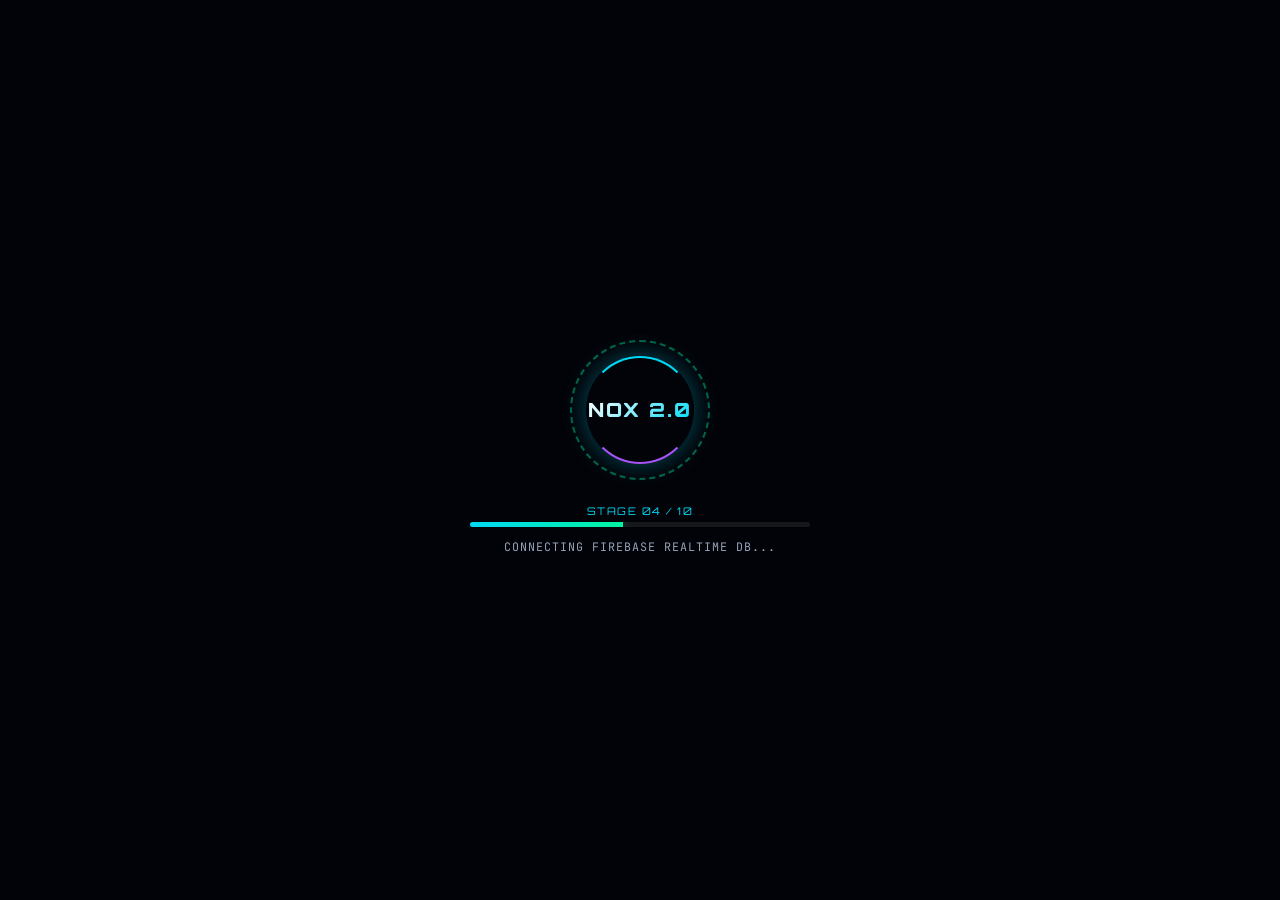
==== commit 1ebd7756: "Update index.html" ====
--- a/index.html
+++ b/index.html
@@ -1,409 +1,3671 @@
 <!DOCTYPE html>
 <html lang="vi">
 <head>
-  <meta charset="UTF-8">
-  <meta name="viewport" content="width=device-width, initial-scale=1.0, maximum-scale=5.0, viewport-fit=cover">
-  <meta name="theme-color" content="#02040A">
-  <title>NOX GALAXY ASCENSION OS — Cosmic Quantum Architecture</title>
-  <meta name="description" content="NOX GALAXY — Next-generation Cyber AI matrix and Roblox Lua script vault.">
-
-  <!-- Typography -->
-  <link rel="preconnect" href="[https://fonts.googleapis.com](https://fonts.googleapis.com)">
-  <link rel="preconnect" href="[https://fonts.gstatic.com](https://fonts.gstatic.com)" crossorigin>
-  <link href="[https://fonts.googleapis.com/css2?family=JetBrains+Mono:wght@400;500;700;800&family=Orbitron:wght@600;700;800;900&family=Plus+Jakarta+Sans:wght@400;500;600;700;800&family=Space+Grotesk:wght@600;700&display=swap](https://fonts.googleapis.com/css2?family=JetBrains+Mono:wght@400;500;700;800&family=Orbitron:wght@600;700;800;900&family=Plus+Jakarta+Sans:wght@400;500;600;700;800&family=Space+Grotesk:wght@600;700&display=swap)" rel="stylesheet">
-
-  <!-- Style Sheets -->
-  <link rel="stylesheet" href="src/css/variables.css">
-  <link rel="stylesheet" href="src/css/base.css">
-  <link rel="stylesheet" href="src/css/layout.css">
-  <link rel="stylesheet" href="src/css/components.css">
-  <link rel="stylesheet" href="src/css/galaxy.css">
-  <link rel="stylesheet" href="src/css/maintenance.css">
-  <link rel="stylesheet" href="src/css/dev.css">
-
-  <!-- SDK Providers -->
-  <script src="[https://www.gstatic.com/firebasejs/8.10.1/firebase-app.js](https://www.gstatic.com/firebasejs/8.10.1/firebase-app.js)"></script>
-  <script src="[https://www.gstatic.com/firebasejs/8.10.1/firebase-database.js](https://www.gstatic.com/firebasejs/8.10.1/firebase-database.js)"></script>
-  <script src="[https://accounts.google.com/gsi/client](https://accounts.google.com/gsi/client)" async defer></script>
+<meta charset="UTF-8">
+<meta name="viewport" content="width=device-width, initial-scale=1.0, maximum-scale=5.0, viewport-fit=cover">
+<meta name="theme-color" content="#02040A">
+
+<title>NOX GALAXY ASCENSION OS 2.0 — Next-Gen Cosmic AI Operating System</title>
+<meta name="description" content="NOX GALAXY ASCENSION OS 2.0 — Trung tâm điều hành trí tuệ nhân tạo GalaxyZ 3 tầng, Roblox Lua Script Vault, APK & IPA Direct Link không quảng cáo.">
+<meta name="robots" content="index, follow">
+
+<!-- Cosmic Typography -->
+<link rel="preconnect" href="https://fonts.googleapis.com">
+<link rel="preconnect" href="https://fonts.gstatic.com" crossorigin>
+<link href="https://fonts.googleapis.com/css2?family=JetBrains+Mono:ital,wght@0,300;0,400;0,500;0,700;0,800;1,400&family=Orbitron:wght@600;700;800;900&family=Plus+Jakarta+Sans:wght@400;500;600;700;800;900&family=Space+Grotesk:wght@500;600;700;900&display=swap" rel="stylesheet">
+
+<!-- Cloud Infrastructure SDKs -->
+<script src="https://www.gstatic.com/firebasejs/8.10.1/firebase-app.js"></script>
+<script src="https://www.gstatic.com/firebasejs/8.10.1/firebase-database.js"></script>
+<script src="https://accounts.google.com/gsi/client" async defer></script>
+<script src="https://js.puter.com/v2/"></script>
+
+<style>
+/* ==========================================================================
+   1. DESIGN SYSTEM & COSMIC GLASS 2.0 TOKENS
+   ========================================================================== */
+:root {
+  --bg-void: #02040A;
+  --bg-deep: #050816;
+  --bg-nebula: #08111F;
+  --bg-input: rgba(4, 7, 18, 0.94);
+
+  /* Glass Layers */
+  --glass-1: rgba(10, 18, 38, 0.68);
+  --glass-2: rgba(12, 22, 48, 0.82);
+  --glass-3: rgba(16, 28, 58, 0.92);
+  --glass-core: rgba(8, 14, 32, 0.98);
+
+  --border-subtle: rgba(120, 180, 255, 0.08);
+  --border-glass: rgba(120, 180, 255, 0.14);
+  --border-focus: rgba(0, 245, 160, 0.65);
+  --border-hover: rgba(0, 217, 245, 0.45);
+
+  --text-main: #F8FAFC;
+  --text-sub: #94A3B8;
+  --text-muted: #64748B;
+
+  /* Accent Lights */
+  --accent-cyan: #00D9F5;
+  --accent-cyan-glow: rgba(0, 217, 245, 0.35);
+  --accent-quantum: #00F5A0;
+  --accent-quantum-glow: rgba(0, 245, 160, 0.4);
+  --accent-cosmic: #A855F7;
+  --accent-cosmic-glow: rgba(168, 85, 247, 0.35);
+  --accent-violet: #6366F1;
+  --accent-amber: #F59E0B;
+  --accent-danger: #FF2A5F;
+  --accent-danger-bg: rgba(255, 42, 95, 0.12);
+  --accent-danger-glow: rgba(255, 42, 95, 0.4);
+  --dev-color: #FF2A85;
+
+  /* AI Models */
+  --model-25-color: #A855F7;
+  --model-31-color: #00D9F5;
+  --model-34-color: #FF2A85;
+
+  /* Spacing */
+  --space-1: 4px;
+  --space-2: 8px;
+  --space-3: 12px;
+  --space-4: 16px;
+  --space-5: 20px;
+  --space-6: 24px;
+  --space-8: 32px;
+
+  /* Radii */
+  --radius-sm: 8px;
+  --radius-md: 14px;
+  --radius-lg: 20px;
+  --radius-full: 9999px;
+
+  /* Transitions */
+  --ease-cosmic: cubic-bezier(0.16, 1, 0.3, 1);
+  --ease-bounce: cubic-bezier(0.34, 1.56, 0.64, 1);
+}
+
+*, *::before, *::after {
+  box-sizing: border-box;
+  margin: 0;
+  padding: 0;
+  -webkit-tap-highlight-color: transparent;
+}
+
+html {
+  font-family: 'Plus Jakarta Sans', -apple-system, BlinkMacSystemFont, "Segoe UI", Roboto, sans-serif;
+  font-size: 15px;
+  background-color: var(--bg-void);
+  color: var(--text-main);
+  color-scheme: dark;
+  scroll-behavior: smooth;
+  height: 100%;
+}
+
+body {
+  min-height: 100vh;
+  min-height: 100dvh;
+  width: 100%;
+  background-color: var(--bg-void);
+  overflow-x: hidden;
+  display: flex;
+  flex-direction: column;
+  align-items: center;
+  padding-top: calc(76px + env(safe-area-inset-top, 0px));
+  padding-bottom: calc(48px + env(safe-area-inset-bottom, 0px));
+  padding-left: max(14px, env(safe-area-inset-left, 0px));
+  padding-right: max(14px, env(safe-area-inset-right, 0px));
+  position: relative;
+}
+
+button, input, textarea, select {
+  font-family: inherit;
+  font-size: inherit;
+  outline: none;
+  border: none;
+  border-radius: var(--radius-sm);
+  background: none;
+  color: inherit;
+}
+
+button { cursor: pointer; user-select: none; }
+a { text-decoration: none; color: inherit; }
+
+::-webkit-scrollbar { width: 6px; height: 6px; }
+::-webkit-scrollbar-track { background: var(--bg-void); }
+::-webkit-scrollbar-thumb { background: rgba(0, 217, 245, 0.25); border-radius: var(--radius-full); }
+::-webkit-scrollbar-thumb:hover { background: var(--accent-quantum); }
+
+/* ==========================================================================
+   2. SVG ICONS & UNIFIED BUTTON SYSTEM
+   ========================================================================== */
+.nox-icon {
+  width: 18px;
+  height: 18px;
+  aspect-ratio: 1 / 1;
+  stroke-width: 2.2;
+  stroke: currentColor;
+  fill: none;
+  stroke-linecap: round;
+  stroke-linejoin: round;
+  vertical-align: middle;
+  flex-shrink: 0;
+}
+
+.btn {
+  height: 40px;
+  padding: 0 var(--space-4);
+  border-radius: var(--radius-sm);
+  display: inline-flex;
+  align-items: center;
+  justify-content: center;
+  gap: var(--space-2);
+  font-size: 0.85rem;
+  font-weight: 700;
+  transition: all 0.22s var(--ease-cosmic);
+  white-space: nowrap;
+}
+.btn-primary {
+  background: linear-gradient(135deg, var(--accent-cyan), var(--accent-quantum));
+  color: #02040A;
+  box-shadow: 0 0 16px var(--accent-cyan-glow);
+}
+.btn-primary:hover { transform: translateY(-2px); box-shadow: 0 0 24px var(--accent-cyan-glow); }
+.btn-primary:active { transform: translateY(0); }
+.btn-secondary {
+  background: rgba(255, 255, 255, 0.04);
+  border: 1px solid var(--border-glass);
+  color: var(--text-main);
+}
+.btn-secondary:hover { background: rgba(255, 255, 255, 0.08); border-color: rgba(255, 255, 255, 0.22); }
+.btn-ghost { background: transparent; color: var(--text-sub); }
+.btn-ghost:hover { color: var(--text-main); background: rgba(255, 255, 255, 0.05); }
+.btn-danger {
+  background: var(--accent-danger-bg);
+  border: 1px solid rgba(255, 42, 95, 0.3);
+  color: var(--accent-danger);
+}
+.btn-danger:hover { background: var(--accent-danger); color: #FFF; box-shadow: 0 0 15px var(--accent-danger-glow); }
+.btn-icon {
+  width: 38px;
+  height: 38px;
+  aspect-ratio: 1 / 1;
+  padding: 0;
+  border-radius: var(--radius-sm);
+  display: inline-flex;
+  align-items: center;
+  justify-content: center;
+  flex-shrink: 0;
+}
+
+/* ==========================================================================
+   3. BACKGROUND ENGINE & AMBIENT AURORA
+   ========================================================================== */
+#cosmic-canvas {
+  position: fixed;
+  inset: 0;
+  width: 100vw;
+  height: 100vh;
+  pointer-events: none;
+  z-index: 0;
+}
+.cosmic-nebula-aurora {
+  position: fixed;
+  top: -140px;
+  left: 50%;
+  transform: translateX(-50%);
+  width: min(1100px, 100vw);
+  height: 520px;
+  background: radial-gradient(circle, rgba(0, 217, 245, 0.12) 0%, rgba(168, 85, 247, 0.08) 45%, rgba(99, 102, 241, 0.04) 70%, transparent 85%);
+  filter: blur(95px);
+  pointer-events: none;
+  z-index: 1;
+}
+.cosmic-planet-silhouette {
+  position: fixed;
+  bottom: -190px;
+  right: -110px;
+  width: 480px;
+  height: 480px;
+  border-radius: 50%;
+  background: radial-gradient(circle at 32% 32%, rgba(168, 85, 247, 0.18), rgba(6, 12, 30, 0.85) 60%, var(--bg-void) 90%);
+  box-shadow: inset -10px -10px 40px rgba(0, 217, 245, 0.15), 0 0 50px rgba(168, 85, 247, 0.1);
+  pointer-events: none;
+  z-index: 1;
+}
+#quantum-cursor-glow {
+  position: fixed;
+  top: 0; left: 0;
+  width: 380px; height: 380px;
+  border-radius: 50%;
+  background: radial-gradient(circle, rgba(0, 217, 245, 0.06) 0%, rgba(168, 85, 247, 0.03) 40%, transparent 70%);
+  transform: translate(-50%, -50%);
+  pointer-events: none;
+  z-index: 1;
+  transition: opacity 0.3s ease;
+}
+@media (pointer: coarse) { #quantum-cursor-glow { display: none !important; } }
+
+/* ==========================================================================
+   4. QUANTUM BOOT SCREEN 2.0 (PARALLEL MULTI-STAGE)
+   ========================================================================== */
+#quantum-boot-screen {
+  position: fixed;
+  inset: 0;
+  background: #020308;
+  z-index: 100000;
+  display: flex;
+  flex-direction: column;
+  justify-content: center;
+  align-items: center;
+  padding: var(--space-6);
+  transition: opacity 0.75s var(--ease-cosmic), transform 0.75s var(--ease-cosmic);
+}
+#quantum-boot-screen.is-loaded {
+  opacity: 0;
+  transform: scale(1.04);
+  pointer-events: none;
+}
+
+.boot-orbital-core {
+  position: relative;
+  width: 140px;
+  height: 140px;
+  display: flex;
+  justify-content: center;
+  align-items: center;
+  margin-bottom: var(--space-6);
+}
+.boot-ring-outer {
+  position: absolute;
+  inset: 0;
+  border-radius: 50%;
+  border: 2px dashed rgba(0, 245, 160, 0.4);
+  animation: bootSpin 8s linear infinite;
+}
+.boot-ring-inner {
+  position: absolute;
+  inset: 16px;
+  border-radius: 50%;
+  border: 2px solid transparent;
+  border-top-color: var(--accent-cyan);
+  border-bottom-color: var(--accent-cosmic);
+  animation: bootSpinReverse 3s cubic-bezier(0.68, -0.55, 0.27, 1.55) infinite;
+  box-shadow: 0 0 25px var(--accent-cyan-glow);
+}
+.boot-logo-node {
+  font-family: 'Orbitron', sans-serif;
+  font-size: 1.3rem;
+  font-weight: 900;
+  letter-spacing: 2px;
+  background: linear-gradient(135deg, #FFF, var(--accent-cyan));
+  -webkit-background-clip: text;
+  -webkit-text-fill-color: transparent;
+}
+@keyframes bootSpin { 100% { transform: rotate(360deg); } }
+@keyframes bootSpinReverse { 100% { transform: rotate(-360deg); } }
+
+.boot-progress-bar-wrap {
+  width: min(340px, 82vw);
+  height: 5px;
+  background: rgba(255, 255, 255, 0.08);
+  border-radius: var(--radius-full);
+  overflow: hidden;
+  margin-bottom: var(--space-3);
+  position: relative;
+}
+.boot-progress-fill {
+  height: 100%;
+  width: 0%;
+  background: linear-gradient(90deg, var(--accent-cyan), var(--accent-quantum));
+  box-shadow: 0 0 14px var(--accent-quantum-glow);
+  transition: width 0.35s ease;
+}
+.boot-stage-badge {
+  font-family: 'Orbitron', sans-serif;
+  font-size: 0.7rem;
+  color: var(--accent-cyan);
+  margin-bottom: var(--space-1);
+  letter-spacing: 1.5px;
+}
+.boot-log-text {
+  font-family: 'JetBrains Mono', monospace;
+  font-size: 0.78rem;
+  color: var(--text-sub);
+  letter-spacing: 1px;
+  min-height: 22px;
+  text-align: center;
+}
+.boot-error-actions {
+  display: none;
+  gap: var(--space-2);
+  margin-top: var(--space-4);
+}
+
+/* ==========================================================================
+   5. FULL-SCREEN COSMIC MAINTENANCE EXPERIENCE
+   ========================================================================== */
+#nox-maintenance-screen {
+  position: fixed;
+  inset: 0;
+  background: radial-gradient(circle at 50% 40%, #070d24 0%, #02040a 80%);
+  z-index: 90000;
+  display: none;
+  flex-direction: column;
+  align-items: center;
+  justify-content: flex-start;
+  padding: calc(30px + env(safe-area-inset-top, 0px)) var(--space-4) calc(30px + env(safe-area-inset-bottom, 0px));
+  overflow-y: auto;
+  backdrop-filter: blur(30px);
+}
+#nox-maintenance-screen.is-active { display: flex; }
+
+.maint-container {
+  width: 100%;
+  max-width: 860px;
+  display: flex;
+  flex-direction: column;
+  align-items: center;
+  text-align: center;
+  gap: var(--space-5);
+  margin: auto 0;
+}
+
+/* 3D Cosmic Pseudo Energy Core */
+.maint-core-orb-container {
+  position: relative;
+  width: 180px;
+  height: 180px;
+  display: flex;
+  justify-content: center;
+  align-items: center;
+  margin: 10px auto;
+}
+.maint-core-sphere {
+  width: 60px;
+  height: 60px;
+  border-radius: 50%;
+  background: radial-gradient(circle at 35% 35%, #FFF, var(--accent-cyan) 45%, var(--accent-violet) 80%, #02040A 100%);
+  box-shadow: 0 0 35px var(--accent-cyan-glow), 0 0 70px rgba(168, 85, 247, 0.4);
+  animation: corePulseEnergy 2.4s infinite ease-in-out;
+}
+.maint-orbital-ring {
+  position: absolute;
+  border-radius: 50%;
+  border: 1.5px solid transparent;
+}
+.maint-orbital-ring-1 {
+  width: 120px; height: 120px;
+  border-top-color: var(--accent-cyan);
+  border-bottom-color: var(--accent-quantum);
+  animation: spinClockwise 5s linear infinite;
+  box-shadow: 0 0 15px rgba(0, 217, 245, 0.2);
+}
+.maint-orbital-ring-2 {
+  width: 160px; height: 160px;
+  border-left-color: var(--accent-cosmic);
+  border-right-color: var(--dev-color);
+  animation: spinCounter 7s linear infinite;
+  transform: rotate(45deg);
+}
+.maint-orbital-ring-3 {
+  width: 190px; height: 190px;
+  border: 1px dashed rgba(0, 245, 160, 0.3);
+  animation: spinClockwise 12s linear infinite;
+}
+
+@keyframes corePulseEnergy {
+  0%, 100% { transform: scale(1); filter: drop-shadow(0 0 20px var(--accent-cyan)); }
+  50% { transform: scale(1.14); filter: drop-shadow(0 0 35px var(--accent-quantum)); }
+}
+@keyframes spinClockwise { 100% { transform: rotate(360deg); } }
+@keyframes spinCounter { 100% { transform: rotate(-360deg); } }
+
+.maint-badge-offline {
+  display: inline-flex;
+  align-items: center;
+  gap: 8px;
+  padding: 6px 16px;
+  border-radius: var(--radius-full);
+  background: rgba(255, 42, 95, 0.12);
+  border: 1px solid rgba(255, 42, 95, 0.35);
+  color: var(--accent-danger);
+  font-family: 'Orbitron', sans-serif;
+  font-size: 0.78rem;
+  font-weight: 800;
+  letter-spacing: 1.5px;
+}
+.maint-headline {
+  font-family: 'Orbitron', sans-serif;
+  font-size: clamp(1.4rem, 4.5vw, 2.4rem);
+  font-weight: 900;
+  background: linear-gradient(135deg, #FFF 10%, var(--accent-cyan) 60%, var(--accent-cosmic) 100%);
+  -webkit-background-clip: text;
+  -webkit-text-fill-color: transparent;
+  line-height: 1.25;
+}
+.maint-desc {
+  max-width: 620px;
+  font-size: 0.95rem;
+  line-height: 1.7;
+  color: var(--text-sub);
+}
+
+/* Timezone-safe Countdown Grid */
+.maint-countdown-grid {
+  display: grid;
+  grid-template-columns: repeat(4, 1fr);
+  gap: var(--space-3);
+  width: 100%;
+  max-width: 580px;
+  margin: var(--space-2) auto;
+}
+.countdown-box {
+  background: var(--glass-2);
+  border: 1px solid var(--border-glass);
+  border-radius: var(--radius-md);
+  padding: var(--space-3);
+  display: flex;
+  flex-direction: column;
+  backdrop-filter: blur(16px);
+}
+.countdown-val {
+  font-family: 'Orbitron', sans-serif;
+  font-size: clamp(1.4rem, 3.8vw, 2rem);
+  font-weight: 900;
+  color: var(--accent-cyan);
+}
+.countdown-lbl {
+  font-family: 'JetBrains Mono', monospace;
+  font-size: 0.65rem;
+  color: var(--text-muted);
+  letter-spacing: 1px;
+}
+
+/* Upgrade Roadmap System */
+.maint-roadmap-card {
+  width: 100%;
+  max-width: 680px;
+  background: var(--glass-1);
+  border: 1px solid var(--border-glass);
+  border-radius: var(--radius-md);
+  padding: var(--space-4);
+  text-align: left;
+}
+.roadmap-head {
+  font-family: 'Orbitron', sans-serif;
+  font-size: 0.82rem;
+  color: var(--accent-quantum);
+  font-weight: 800;
+  margin-bottom: var(--space-3);
+  letter-spacing: 1.5px;
+  display: flex;
+  justify-content: space-between;
+}
+.roadmap-grid {
+  display: grid;
+  grid-template-columns: repeat(auto-fit, minmax(180px, 1fr));
+  gap: var(--space-2);
+}
+.roadmap-item {
+  font-family: 'JetBrains Mono', monospace;
+  font-size: 0.74rem;
+  padding: 8px 10px;
+  border-radius: var(--radius-sm);
+  background: rgba(255, 255, 255, 0.02);
+  border: 1px solid rgba(255, 255, 255, 0.05);
+  display: flex;
+  align-items: center;
+  gap: 8px;
+}
+.roadmap-item.is-done { color: var(--accent-quantum); border-color: rgba(0, 245, 160, 0.25); }
+.roadmap-item.is-active { color: var(--accent-cyan); border-color: var(--accent-cyan); background: rgba(0, 217, 245, 0.08); font-weight: 800; }
+.roadmap-item.is-pending { color: var(--text-muted); }
+
+/* Dev Bypass Area */
+.maint-dev-trigger-dock {
+  display: flex;
+  flex-direction: column;
+  align-items: center;
+  gap: var(--space-2);
+  margin-top: var(--space-3);
+}
+
+/* Dev Mode Top Floating Indicator Badge */
+#dev-mode-floating-badge {
+  position: fixed;
+  bottom: calc(14px + env(safe-area-inset-bottom, 0px));
+  left: max(14px, env(safe-area-inset-left, 0px));
+  background: var(--dev-color);
+  color: #FFF;
+  padding: 6px 14px;
+  border-radius: var(--radius-full);
+  font-family: 'JetBrains Mono', monospace;
+  font-size: 0.72rem;
+  font-weight: 800;
+  letter-spacing: 1px;
+  box-shadow: 0 0 18px rgba(255, 42, 133, 0.45);
+  display: none;
+  align-items: center;
+  gap: 8px;
+  z-index: 99999;
+}
+
+/* ==========================================================================
+   6. TOP NAVIGATION & OS HUD
+   ========================================================================== */
+.os-container {
+  width: 100%;
+  max-width: 1240px;
+  margin: 0 auto;
+  position: relative;
+  z-index: 2;
+}
+
+.top-nav {
+  position: fixed;
+  top: max(10px, env(safe-area-inset-top, 0px));
+  left: 50%;
+  transform: translateX(-50%);
+  width: calc(100% - 28px);
+  max-width: 1240px;
+  height: 58px;
+  display: flex;
+  justify-content: space-between;
+  align-items: center;
+  padding: 0 var(--space-4);
+  border-radius: var(--radius-full);
+  background: var(--glass-2);
+  backdrop-filter: blur(24px);
+  -webkit-backdrop-filter: blur(24px);
+  border: 1px solid var(--border-glass);
+  box-shadow: 0 12px 35px rgba(0, 0, 0, 0.7), 0 0 15px rgba(0, 217, 245, 0.08);
+  z-index: 1000;
+  transition: border-color 0.3s ease, box-shadow 0.3s ease;
+}
+.top-nav:hover {
+  border-color: var(--border-hover);
+  box-shadow: 0 14px 40px rgba(0, 0, 0, 0.8), 0 0 20px rgba(0, 217, 245, 0.15);
+}
+
+.brand-node {
+  display: flex;
+  align-items: center;
+  gap: var(--space-2);
+  cursor: pointer;
+  user-select: none;
+}
+.quantum-orbital-orb {
+  width: 32px;
+  height: 32px;
+  border-radius: 50%;
+  background: radial-gradient(circle at 30% 30%, var(--accent-quantum), var(--accent-cyan) 50%, var(--accent-violet) 90%);
+  box-shadow: 0 0 16px var(--accent-cyan-glow);
+  display: flex;
+  align-items: center;
+  justify-content: center;
+  flex-shrink: 0;
+  aspect-ratio: 1 / 1;
+}
+.brand-text-wrap { display: flex; flex-direction: column; }
+.brand-title {
+  font-family: 'Orbitron', sans-serif;
+  font-size: 0.95rem;
+  font-weight: 900;
+  letter-spacing: 1.5px;
+  background: linear-gradient(135deg, #FFF 10%, var(--accent-cyan) 60%, var(--accent-quantum) 100%);
+  -webkit-background-clip: text;
+  -webkit-text-fill-color: transparent;
+}
+.brand-edition {
+  font-family: 'JetBrains Mono', monospace;
+  font-size: 0.62rem;
+  font-weight: 700;
+  color: var(--accent-quantum);
+  letter-spacing: 1px;
+}
+
+.nav-actions-deck {
+  display: flex;
+  align-items: center;
+  gap: var(--space-2);
+}
+.status-badge-live {
+  display: inline-flex;
+  align-items: center;
+  gap: 6px;
+  font-family: 'JetBrains Mono', monospace;
+  font-size: 0.72rem;
+  color: var(--accent-quantum);
+  background: rgba(0, 245, 160, 0.08);
+  border: 1px solid rgba(0, 245, 160, 0.25);
+  padding: 4px 10px;
+  border-radius: var(--radius-full);
+  cursor: pointer;
+}
+.quantum-pulse-dot {
+  width: 6px;
+  height: 6px;
+  border-radius: 50%;
+  background: var(--accent-quantum);
+  box-shadow: 0 0 8px var(--accent-quantum);
+  animation: pulseDotLive 1.6s infinite;
+}
+@keyframes pulseDotLive { 0%, 100% { opacity: 1; transform: scale(1); } 50% { opacity: 0.3; transform: scale(0.7); } }
+
+/* Telemetry HUD Bar */
+.telemetry-deck {
+  display: grid;
+  grid-template-columns: repeat(auto-fit, minmax(170px, 1fr));
+  gap: var(--space-2);
+  width: 100%;
+  margin-bottom: var(--space-4);
+  padding: var(--space-3) var(--space-4);
+  border-radius: var(--radius-md);
+  background: var(--glass-1);
+  border: 1px solid var(--border-glass);
+  backdrop-filter: blur(18px);
+  font-family: 'JetBrains Mono', monospace;
+  font-size: 0.76rem;
+  color: var(--text-sub);
+}
+.hud-cell { display: flex; align-items: center; justify-content: space-between; gap: var(--space-2); cursor: pointer; }
+.hud-highlight { color: var(--accent-cyan); font-weight: 700; }
+.hud-select {
+  background: rgba(255, 255, 255, 0.05);
+  border: 1px solid var(--border-glass);
+  color: var(--text-main);
+  font-size: 0.72rem;
+  padding: 2px 6px;
+  border-radius: var(--radius-sm);
+  cursor: pointer;
+}
+
+/* ==========================================================================
+   7. HERO CONSOLE & VAULT WORKSPACE
+   ========================================================================== */
+.hero-quantum-console {
+  width: 100%;
+  margin-bottom: var(--space-6);
+  padding: var(--space-6);
+  background: var(--glass-2);
+  border: 1px solid var(--border-glass);
+  border-radius: var(--radius-lg);
+  backdrop-filter: blur(24px);
+  display: flex;
+  flex-direction: column;
+  gap: var(--space-5);
+  position: relative;
+  overflow: hidden;
+}
+.hero-quantum-console::before {
+  content: '';
+  position: absolute;
+  top: 0; left: 0; right: 0;
+  height: 2px;
+  background: linear-gradient(90deg, transparent, var(--accent-cyan) 30%, var(--accent-quantum) 70%, transparent);
+}
+.hero-cosmic-h1 {
+  font-family: 'Orbitron', sans-serif;
+  font-size: clamp(1.5rem, 4vw, 2.5rem);
+  font-weight: 900;
+  letter-spacing: -0.5px;
+  background: linear-gradient(135deg, #FFFFFF 15%, var(--accent-cyan) 60%, var(--accent-cosmic) 100%);
+  -webkit-background-clip: text;
+  -webkit-text-fill-color: transparent;
+  word-break: break-word;
+}
+.hero-desc { font-size: 0.92rem; color: var(--text-sub); font-weight: 500; }
+
+.system-announcement-panel {
+  padding: var(--space-4);
+  border-radius: var(--radius-md);
+  background: var(--bg-input);
+  border: 1px solid var(--border-glass);
+  display: flex;
+  flex-direction: column;
+  gap: var(--space-2);
+}
+.announcement-head {
+  display: flex;
+  justify-content: space-between;
+  align-items: center;
+  border-bottom: 1px solid rgba(255, 255, 255, 0.05);
+  padding-bottom: var(--space-2);
+}
+.announcement-title-tag {
+  font-size: 0.84rem;
+  font-weight: 800;
+  color: var(--accent-cyan);
+  display: flex;
+  align-items: center;
+  gap: var(--space-2);
+  font-family: 'Orbitron', sans-serif;
+}
+.terminal-typewriter-box {
+  font-size: 0.85rem;
+  line-height: 1.65;
+  color: var(--text-sub);
+  font-family: 'JetBrains Mono', monospace;
+  word-break: break-word;
+}
+.quantum-terminal-cursor {
+  display: inline-block;
+  width: 7px;
+  height: 14px;
+  background-color: var(--accent-cyan);
+  margin-left: 4px;
+  animation: cursorBlink 0.8s infinite;
+  vertical-align: middle;
+}
+@keyframes cursorBlink { 0%, 100% { opacity: 1; } 50% { opacity: 0; } }
+
+/* Search & Categories */
+.search-filter-deck {
+  display: flex;
+  flex-direction: column;
+  gap: var(--space-3);
+  margin-bottom: var(--space-5);
+  background: var(--glass-1);
+  border: 1px solid var(--border-glass);
+  border-radius: var(--radius-lg);
+  padding: var(--space-4);
+  backdrop-filter: blur(20px);
+}
+.search-field-input {
+  width: 100%;
+  height: 46px;
+  padding: 0 var(--space-4);
+  background: var(--bg-input);
+  border: 1px solid var(--border-glass);
+  border-radius: var(--radius-sm);
+  color: var(--text-main);
+  font-size: 0.9rem;
+  transition: border-color 0.2s, box-shadow 0.2s;
+}
+.search-field-input:focus {
+  border-color: var(--accent-cyan);
+  box-shadow: 0 0 14px var(--accent-cyan-glow);
+}
+.category-tab-row {
+  display: flex;
+  gap: var(--space-2);
+  overflow-x: auto;
+  padding-bottom: 2px;
+  -webkit-overflow-scrolling: touch;
+}
+.category-tab-row::-webkit-scrollbar { display: none; }
+.category-chip {
+  padding: 8px 16px;
+  border-radius: var(--radius-sm);
+  color: var(--text-muted);
+  font-size: 0.8rem;
+  font-weight: 700;
+  background: rgba(255, 255, 255, 0.03);
+  border: 1px solid var(--border-glass);
+  white-space: nowrap;
+  transition: all 0.2s ease;
+}
+.category-chip:hover { color: var(--text-main); border-color: rgba(255, 255, 255, 0.22); }
+.category-chip.is-active {
+  color: #02040A;
+  background: linear-gradient(135deg, var(--accent-cyan), var(--accent-quantum));
+  border-color: transparent;
+  box-shadow: 0 0 14px var(--accent-cyan-glow);
+}
+
+/* Vault Feed Cards Grid */
+.vault-cards-grid {
+  display: grid;
+  grid-template-columns: repeat(auto-fill, minmax(min(100%, 340px), 1fr));
+  gap: var(--space-4);
+  width: 100%;
+}
+.vault-item-card {
+  background: var(--glass-1);
+  border: 1px solid var(--border-glass);
+  border-radius: var(--radius-md);
+  padding: var(--space-4);
+  display: flex;
+  flex-direction: column;
+  gap: var(--space-3);
+  backdrop-filter: blur(16px);
+  transition: transform 0.25s var(--ease-cosmic), border-color 0.25s ease, box-shadow 0.25s ease;
+  overflow: hidden;
+  position: relative;
+}
+.vault-item-card:hover {
+  transform: translateY(-3px);
+  border-color: var(--border-hover);
+  box-shadow: 0 12px 30px rgba(0, 0, 0, 0.6), 0 0 16px var(--accent-cyan-glow);
+}
+.card-top-row { display: flex; justify-content: space-between; align-items: center; gap: var(--space-2); }
+.card-category-tag {
+  font-family: 'JetBrains Mono', monospace;
+  font-size: 0.68rem;
+  font-weight: 700;
+  color: var(--accent-cyan);
+  background: rgba(0, 217, 245, 0.08);
+  border: 1px solid rgba(0, 217, 245, 0.25);
+  padding: 2px 8px;
+  border-radius: var(--radius-sm);
+  text-transform: uppercase;
+}
+.card-title-text {
+  font-size: 1.02rem;
+  font-weight: 800;
+  color: var(--text-main);
+  line-height: 1.4;
+  word-break: break-word;
+  overflow-wrap: anywhere;
+}
+.card-preview-thumb {
+  width: 100%;
+  height: 150px;
+  border-radius: var(--radius-sm);
+  overflow: hidden;
+  background: #000;
+  border: 1px solid var(--border-glass);
+  cursor: pointer;
+}
+.card-preview-img { width: 100%; height: 100%; object-fit: cover; display: block; transition: transform 0.35s var(--ease-cosmic); }
+.card-preview-thumb:hover .card-preview-img { transform: scale(1.04); }
+.card-lua-code-block {
+  padding: var(--space-3);
+  border-radius: var(--radius-sm);
+  background: var(--bg-input);
+  border: 1px solid rgba(255, 255, 255, 0.04);
+  font-family: 'JetBrains Mono', monospace;
+  font-size: 0.78rem;
+  color: #6EE7B7;
+  word-break: break-all;
+  max-height: 90px;
+  overflow-y: auto;
+  line-height: 1.5;
+}
+.card-actions-dock { margin-top: auto; display: flex; flex-direction: column; gap: var(--space-2); }
+.card-actions-dock .btn-primary, .card-actions-dock .btn-secondary { width: 100%; }
+
+/* ==========================================================================
+   8. MODALS & AI OS INTERFACES (MOBILE-FIRST SAFE)
+   ========================================================================== */
+.cosmic-modal-overlay {
+  position: fixed;
+  inset: 0;
+  z-index: 30000;
+  display: none;
+  justify-content: center;
+  align-items: center;
+  padding: max(12px, env(safe-area-inset-top, 0px)) max(12px, env(safe-area-inset-right, 0px)) max(12px, env(safe-area-inset-bottom, 0px)) max(12px, env(safe-area-inset-left, 0px));
+  background: rgba(2, 4, 10, 0.88);
+  backdrop-filter: blur(24px);
+  opacity: 0;
+  transition: opacity 0.28s var(--ease-cosmic);
+}
+.cosmic-modal-overlay.is-active { display: flex; opacity: 1; }
+
+.cosmic-modal-window {
+  width: clamp(320px, 94vw, 780px);
+  height: min(88dvh, 800px);
+  display: flex;
+  flex-direction: column;
+  background: var(--glass-core);
+  border: 1px solid var(--border-glass);
+  border-radius: var(--radius-lg);
+  box-shadow: 0 30px 80px rgba(0, 0, 0, 0.9), 0 0 24px rgba(0, 217, 245, 0.1);
+  transform: scale(0.96) translateY(16px);
+  transition: transform 0.3s var(--ease-cosmic);
+  overflow: hidden;
+}
+.cosmic-modal-overlay.is-active .cosmic-modal-window { transform: scale(1) translateY(0); }
+
+.modal-deck-head {
+  display: flex;
+  justify-content: space-between;
+  align-items: center;
+  padding: var(--space-4);
+  border-bottom: 1px solid var(--border-glass);
+  background: rgba(8, 14, 32, 0.95);
+}
+.modal-deck-title {
+  font-family: 'Orbitron', sans-serif;
+  font-size: 0.94rem;
+  font-weight: 800;
+  display: flex;
+  align-items: center;
+  gap: var(--space-2);
+  color: var(--accent-cyan);
+}
+
+/* AI Model Tier Selector Deck */
+.ai-model-selector-deck {
+  display: grid;
+  grid-template-columns: repeat(3, 1fr);
+  gap: var(--space-2);
+  padding: var(--space-3) var(--space-4);
+  background: rgba(4, 8, 20, 0.85);
+  border-bottom: 1px solid var(--border-glass);
+}
+@media (max-width: 640px) {
+  .ai-model-selector-deck { grid-template-columns: 1fr; max-height: 190px; overflow-y: auto; }
+}
+
+.ai-tier-card {
+  padding: 8px var(--space-3);
+  border-radius: var(--radius-sm);
+  background: rgba(255, 255, 255, 0.03);
+  border: 1px solid var(--border-glass);
+  cursor: pointer;
+  display: flex;
+  flex-direction: column;
+  gap: 2px;
+  transition: all 0.2s ease;
+}
+.ai-tier-card:hover { border-color: rgba(0, 217, 245, 0.35); }
+.ai-tier-card.is-active[data-model="2.5"] {
+  background: rgba(168, 85, 247, 0.14);
+  border-color: var(--model-25-color);
+  box-shadow: 0 0 14px var(--accent-cosmic-glow);
+}
+.ai-tier-card.is-active[data-model="3.1"] {
+  background: rgba(0, 217, 245, 0.14);
+  border-color: var(--model-31-color);
+  box-shadow: 0 0 14px var(--accent-cyan-glow);
+}
+.ai-tier-card.is-active[data-model="3.4"] {
+  background: rgba(255, 42, 133, 0.14);
+  border-color: var(--model-34-color);
+  box-shadow: 0 0 14px var(--accent-danger-glow);
+}
+.ai-tier-name { font-size: 0.8rem; font-weight: 800; color: var(--text-main); }
+.ai-tier-badge { font-family: 'JetBrains Mono', monospace; font-size: 0.65rem; color: var(--accent-cyan); font-weight: 700; }
+.ai-tier-desc { font-size: 0.7rem; color: var(--text-sub); }
+
+.chat-board-scroll {
+  flex: 1 1 auto;
+  overflow-y: auto;
+  overscroll-behavior: contain;
+  display: flex;
+  flex-direction: column;
+  gap: var(--space-3);
+  padding: var(--space-4);
+  background: var(--bg-void);
+}
+.msg-row-block {
+  display: flex;
+  flex-direction: column;
+  max-width: 90%;
+  animation: msgFadeSlide 0.25s var(--ease-cosmic);
+}
+@keyframes msgFadeSlide { from { opacity: 0; transform: translateY(8px) scale(0.98); } to { opacity: 1; transform: translateY(0) scale(1); } }
+.msg-row-block.type-user { align-self: flex-end; align-items: flex-end; }
+.msg-row-block.type-other { align-self: flex-start; align-items: flex-start; }
+.msg-meta-tag { display: flex; align-items: center; gap: var(--space-1); margin-bottom: 4px; font-size: 0.74rem; color: var(--text-sub); }
+.msg-meta-tag.sys { color: var(--accent-quantum); font-family: 'JetBrains Mono', monospace; font-weight: 700; }
+.msg-bubble-glass {
+  padding: 11px 16px;
+  border-radius: var(--radius-md);
+  font-size: 0.9rem;
+  line-height: 1.6;
+  word-break: break-word;
+  overflow-wrap: anywhere;
+}
+.msg-row-block.type-user .msg-bubble-glass {
+  background: linear-gradient(135deg, rgba(0, 217, 245, 0.22), rgba(99, 102, 241, 0.22));
+  border: 1px solid rgba(0, 217, 245, 0.35);
+  color: #F1F5F9;
+  border-bottom-right-radius: 2px;
+}
+.msg-row-block.type-other .msg-bubble-glass {
+  background: var(--glass-core);
+  border: 1px solid var(--border-glass);
+  color: var(--text-main);
+  border-bottom-left-radius: 2px;
+}
+
+.chat-input-deck {
+  background: rgba(8, 14, 32, 0.95);
+  border-top: 1px solid var(--border-glass);
+  padding: var(--space-3);
+  display: flex;
+  flex-direction: column;
+  gap: var(--space-2);
+}
+.input-interactive-row { display: flex; align-items: flex-end; gap: var(--space-2); }
+.chat-textarea-field {
+  flex: 1;
+  min-height: 42px;
+  height: 42px;
+  max-height: 110px;
+  padding: 10px var(--space-3);
+  border-radius: var(--radius-sm);
+  background: var(--bg-input);
+  border: 1px solid var(--border-glass);
+  color: var(--text-main);
+  font-size: 0.9rem;
+  resize: none;
+  overflow-y: auto;
+}
+.chat-textarea-field:focus { border-color: var(--accent-cyan); }
+
+/* AI Quantum Reasoning Orb */
+.ai-thinking-orb-dock {
+  display: flex;
+  align-items: center;
+  gap: var(--space-3);
+  padding: 8px 12px;
+}
+.ai-orbit-spin-orb {
+  width: 22px;
+  height: 22px;
+  position: relative;
+  display: flex;
+  align-items: center;
+  justify-content: center;
+}
+.ai-orb-ring {
+  position: absolute;
+  inset: 0;
+  border-radius: 50%;
+  border: 2px solid transparent;
+  border-top-color: var(--accent-cyan);
+  border-bottom-color: var(--accent-quantum);
+  animation: bootSpin 1.4s linear infinite;
+}
+.ai-orb-core {
+  width: 8px;
+  height: 8px;
+  border-radius: 50%;
+  background: var(--accent-cyan);
+  box-shadow: 0 0 10px var(--accent-cyan);
+}
+.ai-status-pulse-txt {
+  font-family: 'JetBrains Mono', monospace;
+  font-size: 0.78rem;
+  color: var(--accent-cyan);
+  letter-spacing: 0.5px;
+}
+
+/* ==========================================================================
+   9. COMMAND DRAWER & DEV CENTER
+   ========================================================================== */
+.drawer-backdrop-glass {
+  position: fixed;
+  inset: 0;
+  background: rgba(2, 4, 10, 0.78);
+  backdrop-filter: blur(14px);
+  z-index: 20000;
+  opacity: 0;
+  pointer-events: none;
+  transition: opacity 0.3s ease;
+}
+.drawer-backdrop-glass.is-open { opacity: 1; pointer-events: auto; }
+
+.drawer-command-panel {
+  position: fixed;
+  top: 0; right: 0; bottom: 0;
+  width: min(380px, 86vw);
+  background: var(--glass-core);
+  border-left: 1px solid var(--border-glass);
+  box-shadow: -12px 0 40px rgba(0, 0, 0, 0.85);
+  transform: translateX(100%);
+  transition: transform 0.32s var(--ease-cosmic);
+  display: flex;
+  flex-direction: column;
+  padding: calc(var(--space-6) + env(safe-area-inset-top, 0px)) var(--space-5) var(--space-6);
+  overflow-y: auto;
+  gap: var(--space-5);
+  z-index: 20001;
+}
+.drawer-backdrop-glass.is-open .drawer-command-panel { transform: translateX(0); }
+
+.drawer-head-row {
+  display: flex;
+  justify-content: space-between;
+  align-items: center;
+  border-bottom: 1px solid var(--border-glass);
+  padding-bottom: var(--space-3);
+}
+.drawer-heading-text { font-family: 'Orbitron', sans-serif; font-size: 1rem; font-weight: 800; color: var(--accent-cyan); }
+.drawer-category-group { display: flex; flex-direction: column; gap: var(--space-2); }
+.drawer-subheading-tag { font-size: 0.72rem; font-weight: 800; color: var(--text-muted); text-transform: uppercase; letter-spacing: 1.5px; }
+.drawer-nav-item-btn {
+  width: 100%;
+  padding: 11px var(--space-3);
+  border-radius: var(--radius-sm);
+  background: rgba(255, 255, 255, 0.03);
+  border: 1px solid var(--border-glass);
+  display: flex;
+  align-items: center;
+  justify-content: space-between;
+  font-weight: 700;
+  font-size: 0.85rem;
+  transition: all 0.2s ease;
+}
+.drawer-nav-item-btn:hover {
+  background: rgba(0, 217, 245, 0.12);
+  border-color: var(--accent-cyan);
+  color: var(--accent-cyan);
+  transform: translateX(4px);
+}
+
+/* Dev Center Tabs & Modules */
+.dev-control-tabs {
+  display: flex;
+  gap: var(--space-2);
+  padding: var(--space-2) var(--space-4);
+  background: rgba(4, 8, 20, 0.9);
+  border-bottom: 1px solid var(--border-glass);
+  overflow-x: auto;
+}
+.dev-tab-btn {
+  padding: 6px 12px;
+  border-radius: var(--radius-sm);
+  font-size: 0.75rem;
+  font-weight: 700;
+  color: var(--text-sub);
+  background: rgba(255, 255, 255, 0.03);
+  border: 1px solid var(--border-glass);
+  white-space: nowrap;
+}
+.dev-tab-btn.is-active { color: #FFF; background: var(--dev-color); border-color: var(--dev-color); }
+.dev-tab-pane { display: none; flex-direction: column; gap: var(--space-3); padding: var(--space-4); overflow-y: auto; }
+.dev-tab-pane.is-active { display: flex; }
+
+.dev-stat-grid { display: grid; grid-template-columns: repeat(auto-fit, minmax(130px, 1fr)); gap: var(--space-2); }
+.dev-stat-card {
+  padding: var(--space-3);
+  border-radius: var(--radius-sm);
+  background: rgba(255, 255, 255, 0.02);
+  border: 1px solid var(--border-glass);
+  display: flex;
+  flex-direction: column;
+  gap: 2px;
+}
+.dev-stat-val { font-size: 1.15rem; font-weight: 800; color: var(--accent-cyan); font-family: 'Orbitron', sans-serif; }
+.dev-stat-label { font-size: 0.65rem; color: var(--text-muted); text-transform: uppercase; font-family: 'JetBrains Mono', monospace; }
+
+/* Flag Toggles */
+.flag-toggle-row {
+  display: flex;
+  justify-content: space-between;
+  align-items: center;
+  padding: 10px var(--space-3);
+  background: var(--bg-input);
+  border: 1px solid var(--border-glass);
+  border-radius: var(--radius-sm);
+}
+
+/* Command Palette (Ctrl+K) */
+#command-palette-modal {
+  position: fixed;
+  inset: 0;
+  background: rgba(2, 4, 10, 0.82);
+  backdrop-filter: blur(20px);
+  z-index: 40000;
+  display: none;
+  justify-content: center;
+  align-items: flex-start;
+  padding: 80px 16px 20px;
+}
+#command-palette-modal.is-active { display: flex; }
+.palette-window {
+  width: 100%;
+  max-width: 560px;
+  background: var(--glass-core);
+  border: 1px solid var(--border-hover);
+  border-radius: var(--radius-md);
+  box-shadow: 0 20px 50px rgba(0, 0, 0, 0.9), 0 0 30px rgba(0, 217, 245, 0.15);
+  overflow: hidden;
+  display: flex;
+  flex-direction: column;
+}
+.palette-input {
+  width: 100%;
+  height: 50px;
+  padding: 0 var(--space-4);
+  background: var(--bg-input);
+  border-bottom: 1px solid var(--border-glass);
+  font-size: 0.92rem;
+  color: var(--text-main);
+}
+.palette-results { max-height: 300px; overflow-y: auto; padding: var(--space-2); display: flex; flex-direction: column; gap: 2px; }
+.palette-item {
+  padding: 9px var(--space-3);
+  border-radius: var(--radius-sm);
+  display: flex;
+  align-items: center;
+  justify-content: space-between;
+  font-size: 0.85rem;
+  cursor: pointer;
+  transition: background 0.15s;
+}
+.palette-item:hover, .palette-item.is-selected { background: rgba(0, 217, 245, 0.15); color: var(--accent-cyan); }
+
+/* System Lightbox & Toasts */
+#image-lightbox {
+  position: fixed;
+  inset: 0;
+  background: rgba(0, 0, 0, 0.95);
+  z-index: 50000;
+  display: none;
+  justify-content: center;
+  align-items: center;
+  padding: var(--space-4);
+  cursor: zoom-out;
+}
+#image-lightbox.active { display: flex; }
+#image-lightbox img { max-width: 90vw; max-height: 90vh; object-fit: contain; border-radius: var(--radius-md); box-shadow: 0 0 35px rgba(0, 217, 245, 0.25); }
+
+#toast-banner {
+  position: fixed;
+  bottom: calc(20px + env(safe-area-inset-bottom, 0px));
+  right: max(16px, env(safe-area-inset-right, 0px));
+  z-index: 60000;
+  display: flex;
+  align-items: center;
+  gap: var(--space-2);
+  padding: 12px var(--space-4);
+  border-radius: var(--radius-md);
+  background: rgba(8, 14, 32, 0.94);
+  border: 1px solid var(--accent-cyan);
+  color: var(--text-main);
+  font-weight: 700;
+  font-size: 0.85rem;
+  backdrop-filter: blur(16px);
+  box-shadow: 0 10px 30px rgba(0, 0, 0, 0.8), 0 0 16px var(--accent-cyan-glow);
+  transform: translateY(80px);
+  opacity: 0;
+  transition: all 0.3s var(--ease-cosmic);
+  pointer-events: none;
+}
+#toast-banner.show { transform: translateY(0); opacity: 1; pointer-events: auto; }
+
+.auth-curtain-overlay {
+  position: absolute;
+  inset: 0;
+  z-index: 20;
+  display: flex;
+  flex-direction: column;
+  justify-content: center;
+  align-items: center;
+  gap: var(--space-3);
+  background: rgba(4, 7, 18, 0.97);
+  backdrop-filter: blur(20px);
+  text-align: center;
+  padding: var(--space-6);
+}
+.auth-curtain-overlay.is-hidden { display: none; }
+</style>
 </head>
 <body>
 
-  <!-- Fullscreen Galaxy Canvas Engine -->
-  <canvas id="cosmic-canvas" aria-hidden="true"></canvas>
-  <div class="cosmic-nebula-aurora" aria-hidden="true"></div>
-  <div id="quantum-cursor-glow" aria-hidden="true"></div>
-
-  <!-- Fullscreen Maintenance Layer -->
-  <div id="maintenance-overlay" class="maintenance-screen">
-    <div class="maintenance-central-card">
-      <div class="maintenance-logo-cluster">
-        <div class="maintenance-orb"></div>
-        <div class="maintenance-title-stack">
-          <h1 class="maintenance-brand">NOX GALAXY</h1>
-          <span class="maintenance-subbrand">SKIBIDICHEATER</span>
+<!-- Quantum Boot Screen 2.0 -->
+<div id="quantum-boot-screen" role="dialog" aria-modal="true" aria-label="Khởi động hệ điều hành NOX">
+  <div class="boot-orbital-core">
+    <div class="boot-ring-outer"></div>
+    <div class="boot-ring-inner"></div>
+    <span class="boot-logo-node">NOX 2.0</span>
+  </div>
+  <div class="boot-stage-badge" id="boot-stage-badge">STAGE 01 / 10</div>
+  <div class="boot-progress-bar-wrap">
+    <div class="boot-progress-fill" id="boot-progress-bar"></div>
+  </div>
+  <div class="boot-log-text" id="boot-log-message">INITIALIZING QUANTUM RUNTIME...</div>
+  <div class="boot-error-actions" id="boot-error-actions">
+    <button class="btn btn-secondary" onclick="SystemBootstrapper.boot()">THỬ LẠI</button>
+    <button class="btn btn-primary" onclick="SystemBootstrapper.bypassBoot()">TIẾP TỤC OFFLINE</button>
+  </div>
+</div>
+
+<!-- Full-Screen Cosmic Maintenance Experience -->
+<div id="nox-maintenance-screen" role="region" aria-label="Bảo trì hệ thống NOX">
+  <div class="maint-container">
+    <div class="maint-core-orb-container">
+      <div class="maint-orbital-ring maint-orbital-ring-1"></div>
+      <div class="maint-orbital-ring maint-orbital-ring-2"></div>
+      <div class="maint-orbital-ring maint-orbital-ring-3"></div>
+      <div class="maint-core-sphere"></div>
+    </div>
+
+    <div class="maint-badge-offline">
+      <span class="quantum-pulse-dot" style="background:var(--accent-danger); box-shadow:0 0 8px var(--accent-danger);"></span>
+      <span>TEMPORARILY OFFLINE</span>
+    </div>
+
+    <h1 class="maint-headline">NOX GALAXY ASCENSION OS 2.0<br><span style="font-size:0.75em; color:var(--accent-cyan);">SYSTEM UPGRADE IN PROGRESS</span></h1>
+    
+    <p class="maint-desc">
+      Hệ thống đang được nâng cấp toàn diện lên kiến trúc Quantum Ascension OS 2.0. Toàn bộ AI Matrix, Roblox Script Vault và cơ sở dữ liệu phân tán đang được tái cấu trúc để đem lại hiệu năng vượt trội.
+    </p>
+
+    <!-- Timezone-Safe Countdown to 25/12/2026 23:59:59 (Asia/Ho_Chi_Minh) -->
+    <div class="maint-countdown-grid">
+      <div class="countdown-box"><span class="countdown-val" id="cnt-days">--</span><span class="countdown-lbl">DAYS</span></div>
+      <div class="countdown-box"><span class="countdown-val" id="cnt-hours">--</span><span class="countdown-lbl">HOURS</span></div>
+      <div class="countdown-box"><span class="countdown-val" id="cnt-mins">--</span><span class="countdown-lbl">MINUTES</span></div>
+      <div class="countdown-box"><span class="countdown-val" id="cnt-secs">--</span><span class="countdown-lbl">SECONDS</span></div>
+    </div>
+
+    <!-- Upgrade Roadmap -->
+    <div class="maint-roadmap-card">
+      <div class="roadmap-head">
+        <span>ASCENSION UPGRADE ROADMAP</span>
+        <span style="color:var(--accent-cyan);" id="maint-current-phase-lbl">PHASE 03 / 07</span>
+      </div>
+      <div class="roadmap-grid">
+        <div class="roadmap-item is-done">✓ CORE RECONSTRUCTION</div>
+        <div class="roadmap-item is-done">✓ GALAXY UI 2.0</div>
+        <div class="roadmap-item is-active">◉ AI MATRIX UPGRADE</div>
+        <div class="roadmap-item is-pending">○ SECURITY HARDENING</div>
+        <div class="roadmap-item is-pending">○ PERFORMANCE OPTIMIZE</div>
+        <div class="roadmap-item is-pending">○ FINAL SYSTEM TEST</div>
+        <div class="roadmap-item is-pending">○ ASCENSION RELEASE</div>
+      </div>
+    </div>
+
+    <!-- Dev Bypass Controls -->
+    <div class="maint-dev-trigger-dock">
+      <button class="btn btn-secondary" style="border-color:rgba(255,42,133,0.4); color:var(--dev-color);" onclick="MaintenanceAccessEngine.promptDevBypass()">
+        ⚙ ENTER DEV MODE (BYPASS)
+      </button>
+      <div style="font-size:0.75rem; color:var(--text-muted); font-family:'JetBrains Mono', monospace;">ADMIN & DEVELOPER AUTHORIZED ACCESS ONLY</div>
+    </div>
+  </div>
+</div>
+
+<!-- Dev Mode Active Floating Banner -->
+<div id="dev-mode-floating-badge">
+  <span>⚙ DEV MODE: BYPASS ACTIVE</span>
+  <button class="btn btn-ghost" style="height:22px; padding:0 6px; color:#FFF; font-size:0.65rem;" onclick="MaintenanceAccessEngine.exitDevMode()">THOÁT</button>
+</div>
+
+<!-- Multi-layer Cosmic Background Canvas -->
+<canvas id="cosmic-canvas"></canvas>
+<div class="cosmic-nebula-aurora"></div>
+<div class="cosmic-planet-silhouette"></div>
+<div id="quantum-cursor-glow"></div>
+
+<!-- Top Navigation -->
+<header class="top-nav">
+  <div class="brand-node" onclick="EasterEngine.triggerCorePulse()" title="NOX OS Ascension Core">
+    <div class="quantum-orbital-orb">
+      <svg class="nox-icon" style="width:16px; height:16px; color:#02040A;" viewBox="0 0 24 24"><circle cx="12" cy="12" r="4"/><path d="M12 2v2"/><path d="M12 20v2"/><path d="m4.93 4.93 1.41 1.41"/><path d="m17.66 17.66 1.41 1.41"/><path d="M2 12h2"/><path d="M20 12h2"/><path d="m6.34 17.66-1.41 1.41"/><path d="m19.07 4.93-1.41 1.41"/></svg>
+    </div>
+    <div class="brand-text-wrap">
+      <span class="brand-title">NOX GALAXY</span>
+      <span class="brand-edition">ASCENSION OS 2.0</span>
+    </div>
+  </div>
+
+  <div class="nav-actions-deck">
+    <div class="status-badge-live" onclick="openUI('modal-system-diag')" title="Xem chẩn đoán hệ thống">
+      <span class="quantum-pulse-dot"></span>
+      <span id="ui-nav-status">CONNECTING</span>
+    </div>
+
+    <button class="btn btn-secondary btn-icon" onclick="CommandPalette.open()" title="Command Palette (Ctrl + K)">
+      <svg class="nox-icon" viewBox="0 0 24 24"><path d="m21 21-6-6m2-5a7 7 0 1 1-14 0 7 7 0 0 1 14 0z"/></svg>
+    </button>
+
+    <button class="btn btn-secondary btn-icon" onclick="LangEngine.toggle()" title="Đổi ngôn ngữ">
+      <span id="txt-lang-badge" style="font-size:0.75rem; font-weight:800;">VN</span>
+    </button>
+
+    <button class="btn btn-primary" onclick="toggleMenu()" id="btn-main-menu">
+      <svg class="nox-icon" viewBox="0 0 24 24"><line x1="4" x2="20" y1="12" y2="12"/><line x1="4" x2="20" y1="6" y2="6"/><line x1="4" x2="20" y1="18" y2="18"/></svg>
+      <span id="txt-menu-btn">MENU</span>
+    </button>
+  </div>
+</header>
+
+<!-- Command Drawer (Sidebar OS Hub) -->
+<div class="drawer-backdrop-glass" id="nav-drawer-backdrop" onclick="if(event.target===this)toggleMenu()">
+  <nav class="drawer-command-panel" id="nav-drawer" aria-label="Menu điều hướng hệ thống">
+    <div class="drawer-head-row">
+      <div class="drawer-heading-text" id="txt-drawer-title">COMMAND DECK</div>
+      <button class="btn btn-ghost btn-icon" onclick="toggleMenu()">✕</button>
+    </div>
+
+    <div class="drawer-category-group">
+      <div class="drawer-subheading-tag">ĐỒ HỌA VŨ TRỤ</div>
+      <div style="display:grid; grid-template-columns:repeat(4,1fr); gap:4px;">
+        <button class="btn btn-secondary" style="height:32px; font-size:0.7rem; padding:0;" onclick="GraphicsEngine.setPreset('LOW')">LOW</button>
+        <button class="btn btn-secondary" style="height:32px; font-size:0.7rem; padding:0;" onclick="GraphicsEngine.setPreset('MED')">MED</button>
+        <button class="btn btn-secondary" style="height:32px; font-size:0.7rem; padding:0;" onclick="GraphicsEngine.setPreset('HIGH')">HIGH</button>
+        <button class="btn btn-primary" style="height:32px; font-size:0.7rem; padding:0;" onclick="GraphicsEngine.setPreset('ULTRA')">ULTRA</button>
+      </div>
+    </div>
+
+    <div class="drawer-category-group">
+      <div class="drawer-subheading-tag" id="txt-menu-ai-group">AI TRỢ LÝ & TRÒ CHUYỆN</div>
+      <button class="drawer-nav-item-btn" onclick="RestrictedAction.checkAndOpen('modal-noxgpt')">
+        <span style="display:flex; align-items:center; gap:8px;">
+          <svg class="nox-icon" style="color:var(--accent-cyan);" viewBox="0 0 24 24"><polygon points="13 2 3 14 12 14 11 22 21 10 12 10 13 2"/></svg>
+          NOX AI (GALAXYZ 2.0)
+        </span>
+        <svg class="nox-icon" viewBox="0 0 24 24"><polyline points="9 18 15 12 9 6"/></svg>
+      </button>
+      <button class="drawer-nav-item-btn" onclick="RestrictedAction.checkAndOpen('modal-noxchat')">
+        <span style="display:flex; align-items:center; gap:8px;">
+          <svg class="nox-icon" style="color:var(--accent-quantum);" viewBox="0 0 24 24"><path d="M21 11.5a8.38 8.38 0 0 1-.9 3.8 8.5 8.5 0 0 1-7.6 4.7 8.38 8.38 0 0 1-3.8-.9L3 21l1.9-5.7a8.38 8.38 0 0 1-.9-3.8 8.5 8.5 0 0 1 4.7-7.6 8.38 8.38 0 0 1 3.8-.9h.5a8.48 8.48 0 0 1 8 8v.5z"/></svg>
+          GLOBAL CHAT
+        </span>
+        <svg class="nox-icon" viewBox="0 0 24 24"><polyline points="9 18 15 12 9 6"/></svg>
+      </button>
+    </div>
+
+    <div class="drawer-category-group">
+      <div class="drawer-subheading-tag" id="txt-menu-auth-group">TÀI KHOẢN HỆ THỐNG</div>
+      <div id="drawer-google-login-wrap" style="width:100%; display:flex; justify-content:center; overflow:hidden;"></div>
+      <button class="drawer-nav-item-btn" id="drawer-btn-guest" onclick="AuthEngine.guestLogin()">
+        <span style="display:flex; align-items:center; gap:8px;">
+          <svg class="nox-icon" viewBox="0 0 24 24"><circle cx="12" cy="12" r="10"/><path d="M12 16v-4"/><path d="M12 8h.01"/></svg>
+          <span id="txt-menu-guest-btn">ĐĂNG NHẬP KHÁCH</span>
+        </span>
+      </button>
+      <button class="drawer-nav-item-btn" id="drawer-btn-logout" onclick="AuthEngine.triggerLogout()" style="display:none; color:var(--accent-danger); border-color:rgba(255, 42, 95, 0.3);">
+        <span id="txt-menu-logout-btn">ĐĂNG XUẤT</span>
+      </button>
+    </div>
+
+    <!-- Developer Control Center Entry -->
+    <div class="drawer-category-group" id="dev-menu-editor-group" style="display:none;">
+      <div class="drawer-subheading-tag" style="color:var(--dev-color);">[DEV] CONTROL CENTER</div>
+      <button class="drawer-nav-item-btn" style="border-color:var(--dev-color); color:var(--dev-color);" onclick="openUI('modal-dev-control'); DevCenter.init();">
+        <span>⚙ DEV CONTROL CENTER 2.0</span>
+      </button>
+    </div>
+
+    <div class="drawer-category-group">
+      <div class="drawer-subheading-tag" id="txt-menu-community-group">CỘNG ĐỒNG</div>
+      <div id="dynamic-menu-links" style="display:flex; flex-direction:column; gap:8px;"></div>
+      <a href="https://zalo.me/g/db0epbye4robazncg2jc" target="_blank" rel="noopener noreferrer" class="drawer-nav-item-btn">
+        <span style="color:#0068FF;">NHÓM ZALO NOX</span>
+        ↗
+      </a>
+      <a href="https://discord.gg/kRCKkw63s" target="_blank" rel="noopener noreferrer" class="drawer-nav-item-btn">
+        <span style="color:#5865F2;">DISCORD SERVER</span>
+        ↗
+      </a>
+    </div>
+  </nav>
+</div>
+
+<!-- Main Application Workspace -->
+<main class="os-container">
+  <!-- Telemetry HUD Bar -->
+  <div class="telemetry-deck">
+    <div class="hud-cell" onclick="openUI('modal-system-diag')">
+      <span>QUANTUM CORE:</span>
+      <span class="hud-highlight" id="hud-core-state">ONLINE</span>
+    </div>
+    <div class="hud-cell">
+      <span>CLOCK:</span>
+      <span id="hud-live-clock" class="hud-highlight">--:--:--</span>
+      <select class="hud-select" id="hud-tz-select" onchange="TimeEngine.changeTz(this.value)" aria-label="Múi giờ">
+        <option value="Asia/Ho_Chi_Minh">VN</option>
+        <option value="Asia/Tokyo">Tokyo</option>
+        <option value="UTC">UTC</option>
+        <option value="America/New_York">NY</option>
+      </select>
+    </div>
+    <div class="hud-cell" onclick="openUI('modal-system-diag')">
+      <span>PING:</span>
+      <span id="hud-ping" class="hud-highlight">18ms</span>
+    </div>
+    <div class="hud-cell" onclick="RestrictedAction.checkAndOpen('modal-noxgpt')">
+      <span>AI MATRIX:</span>
+      <span class="hud-highlight" id="hud-ai-model-active">GALAXYZ 3.4</span>
+    </div>
+  </div>
+
+  <!-- Hero Console -->
+  <section class="hero-quantum-console">
+    <div class="hero-meta-block">
+      <h1 class="hero-cosmic-h1" id="ui-title-text">NOX GALAXY ASCENSION OS</h1>
+      <p class="hero-desc">COSMIC QUANTUM AI & SCRIPT OPERATING SYSTEM</p>
+    </div>
+
+    <div class="system-announcement-panel">
+      <div class="announcement-head">
+        <div class="announcement-title-tag" id="ui-notice-title">
+          <svg class="nox-icon" viewBox="0 0 24 24"><circle cx="12" cy="12" r="10"/><line x1="12" y1="16" x2="12" y2="12"/><line x1="12" y1="8" x2="12.01" y2="8"/></svg>
+          <span id="txt-notice-heading">THÔNG BÁO HỆ THỐNG</span>
         </div>
-      </div>
-
-      <div class="maintenance-status-badge">
-        <span class="quantum-pulse-dot"></span>
-        <span id="txt-maint-status">WEBSITE TEMPORARILY OFFLINE</span>
-      </div>
-
-      <p class="maintenance-notice-text" id="txt-maint-notice">
-        HỆ THỐNG ĐANG TẠM KHÓA ĐỂ NÂNG CẤP VÀ CHỈNH SỬA TOÀN DIỆN CHO TỚI NGÀY 25-12-2026.
-      </p>
-
-      <!-- Countdown Timer -->
-      <div class="countdown-deck" id="maintenance-countdown" aria-label="Countdown to System Unlock">
-        <div class="countdown-unit">
-          <span class="countdown-digit" id="cd-days">00</span>
-          <span class="countdown-label" id="txt-cd-days">DAYS</span>
-        </div>
-        <div class="countdown-separator">:</div>
-        <div class="countdown-unit">
-          <span class="countdown-digit" id="cd-hours">00</span>
-          <span class="countdown-label" id="txt-cd-hours">HOURS</span>
-        </div>
-        <div class="countdown-separator">:</div>
-        <div class="countdown-unit">
-          <span class="countdown-digit" id="cd-minutes">00</span>
-          <span class="countdown-label" id="txt-cd-mins">MINS</span>
-        </div>
-        <div class="countdown-separator">:</div>
-        <div class="countdown-unit">
-          <span class="countdown-digit" id="cd-seconds">00</span>
-          <span class="countdown-label" id="txt-cd-secs">SECS</span>
-        </div>
-      </div>
-
-      <div class="maintenance-footer-actions">
-        <button class="btn btn-secondary" id="btn-dev-bypass-prompt">DEVELOPER ACCESS</button>
-      </div>
-    </div>
-
-    <!-- Developer Bypass Terminal Modal -->
-    <div id="dev-bypass-modal" class="dev-terminal-dialog" style="display: none;">
-      <div class="terminal-bar">
-        <span class="terminal-title">NOX GALAXY AUTH TERMINAL</span>
-        <button class="btn-terminal-close" id="btn-close-bypass">✕</button>
-      </div>
-      <div class="terminal-body" id="dev-bypass-screen">
-        <div class="terminal-log-output" id="dev-terminal-logs">
-          <div>[SYSTEM] INITIALIZING SECURITY PROXY...</div>
-          <div>[SYSTEM] READY FOR DEVELOPER CREDENTIALS.</div>
-        </div>
-        <div class="terminal-input-group">
-          <div id="dev-google-login-mount"></div>
-          <button class="btn btn-secondary btn-sm" id="btn-skip-intro" style="display: none;">SKIP BOOT INTRO</button>
-        </div>
-      </div>
-    </div>
-  </div>
-
-  <!-- Primary Application Workspace (Accessible after Unlock / Dev Bypass) -->
-  <div id="app-workspace" class="app-shell" style="display: none;">
-    <header class="top-nav">
-      <div class="brand-node" id="nav-brand-btn" role="button" tabindex="0">
-        <div class="quantum-orbital-orb"></div>
-        <div class="brand-text-wrap">
-          <span class="brand-title">NOX GALAXY</span>
-          <span class="brand-edition">ASCENSION OS</span>
-        </div>
-      </div>
-
-      <div class="nav-actions-deck">
-        <div class="status-badge-live">
-          <span class="quantum-pulse-dot"></span>
-          <span id="ui-nav-status">ONLINE</span>
-        </div>
-
-        <button class="btn btn-secondary btn-icon" id="btn-open-palette" title="Command Palette (Ctrl + K)">
-          <svg class="nox-icon" viewBox="0 0 24 24"><path d="m21 21-6-6m2-5a7 7 0 1 1-14 0 7 7 0 0 1 14 0z"/></svg>
-        </button>
-
-        <button class="btn btn-secondary btn-icon" id="btn-toggle-lang" title="Toggle Language">
-          <span id="txt-lang-badge">VN</span>
-        </button>
-
-        <button class="btn btn-primary" id="btn-toggle-drawer">
-          <svg class="nox-icon" viewBox="0 0 24 24"><line x1="4" x2="20" y1="12" y2="12"/><line x1="4" x2="20" y1="6" y2="6"/><line x1="4" x2="20" y1="18" y2="18"/></svg>
-          <span id="txt-menu-btn">MENU</span>
+        <button class="btn btn-secondary" style="height:32px; font-size:0.75rem; padding:0 12px;" id="btn-notice-toggle" onclick="NoticeTypewriter.toggle()">
+          <span id="txt-notice-btn">NỘI DUNG</span>
         </button>
       </div>
-    </header>
-
-    <main class="os-container">
-      <!-- Telemetry Status Bar -->
-      <section class="telemetry-deck">
-        <div class="hud-cell">
-          <span>QUANTUM CORE:</span>
-          <span class="hud-highlight" id="hud-core-state">ONLINE</span>
-        </div>
-        <div class="hud-cell">
-          <span>CLOCK:</span>
-          <span id="hud-live-clock" class="hud-highlight">--:--:--</span>
-          <select class="hud-select" id="hud-tz-select">
-            <option value="Asia/Ho_Chi_Minh">VN</option>
-            <option value="Asia/Tokyo">Tokyo</option>
-            <option value="UTC">UTC</option>
-            <option value="America/New_York">NY</option>
-          </select>
-        </div>
-        <div class="hud-cell">
-          <span>PING:</span>
-          <span id="hud-ping" class="hud-highlight">18ms</span>
-        </div>
-        <div class="hud-cell">
-          <span>AI MATRIX:</span>
-          <span class="hud-highlight" id="hud-ai-model-active">GALAXYZ 3.4 PRO</span>
-        </div>
-      </section>
-
-      <!-- Main Quantum Console -->
-      <section class="hero-quantum-console">
-        <div class="hero-meta-block">
-          <h1 class="hero-cosmic-h1" id="ui-title-text">NOX GALAXY ASCENSION CORE</h1>
-          <p class="hero-desc">COSMIC QUANTUM AI MATRIX & SCRIPT VAULT</p>
-        </div>
-
-        <div class="system-announcement-panel">
-          <div class="announcement-head">
-            <div class="announcement-title-tag">
-              <svg class="nox-icon" viewBox="0 0 24 24"><circle cx="12" cy="12" r="10"/><line x1="12" y1="16" x2="12" y2="12"/><line x1="12" y1="8" x2="12.01" y2="8"/></svg>
-              <span id="txt-notice-heading">THÔNG BÁO HỆ THỐNG</span>
-            </div>
-            <button class="btn btn-secondary btn-sm" id="btn-notice-toggle">
-              <span id="txt-notice-btn">NỘI DUNG</span>
-            </button>
-          </div>
-          <div class="terminal-typewriter-box" id="ui-notice-text-zone">
-            Nhấn vào nút NỘI DUNG phía trên để xem chi tiết thông báo...
-          </div>
-        </div>
-      </section>
-
-      <!-- Search & Category Tabs -->
-      <section class="search-filter-deck">
-        <input class="search-field-input" id="input-search" placeholder="🔍 Tìm kiếm Script, Tool, Bypass Link...">
-        <div class="category-tab-row" id="feed-category-tabs">
-          <button class="category-chip is-active" data-tab="pane-link" id="tab-txt-links">LINKS BYPASS</button>
-          <button class="category-chip" data-tab="pane-script" id="tab-txt-scripts">SCRIPTS LUA</button>
-          <button class="category-chip" data-tab="pane-apk" id="tab-txt-apk">FILE APK</button>
-          <button class="category-chip" data-tab="pane-ios" id="tab-txt-ios">IPA / IOS</button>
-        </div>
-      </section>
-
-      <!-- Vault Cards Grid -->
-      <section class="vault-cards-grid" id="main-feed-container"></section>
-    </main>
-  </div>
-
-  <!-- Navigation Drawer -->
-  <div class="drawer-backdrop-glass" id="nav-drawer-backdrop">
-    <nav class="drawer-command-panel" id="nav-drawer">
-      <div class="drawer-head-row">
-        <div class="drawer-heading-text" id="txt-drawer-title">COMMAND DECK</div>
-        <button class="btn btn-ghost btn-icon" id="btn-close-drawer">✕</button>
+      <div class="terminal-typewriter-box" id="ui-notice-text-zone">
+        Nhấn vào nút <strong>NỘI DUNG</strong> phía trên để xem chi tiết thông báo...
       </div>
-
-      <div class="drawer-category-group">
-        <div class="drawer-subheading-tag">GRAPHICS PRESETS</div>
-        <div class="preset-button-grid" id="graphics-preset-selector">
-          <button class="btn btn-secondary btn-sm" data-preset="LOW">LOW</button>
-          <button class="btn btn-secondary btn-sm" data-preset="MED">MED</button>
-          <button class="btn btn-secondary btn-sm" data-preset="HIGH">HIGH</button>
-          <button class="btn btn-primary btn-sm" data-preset="ULTRA">ULTRA</button>
-        </div>
+    </div>
+  </section>
+
+  <!-- Search & Category Filters -->
+  <section class="search-filter-deck">
+    <input class="search-field-input" id="input-search" placeholder="🔍 Tìm kiếm Script, Tool, Bypass Link..." oninput="UtilsEngine.execSearch(this.value)">
+
+    <div class="category-tab-row">
+      <button class="category-chip is-active" onclick="UtilsEngine.switchTab('pane-link', this)">
+        <span id="tab-txt-links">LINKS BYPASS</span>
+      </button>
+      <button class="category-chip" onclick="UtilsEngine.switchTab('pane-script', this)">
+        <span id="tab-txt-scripts">SCRIPTS LUA</span>
+      </button>
+      <button class="category-chip" onclick="UtilsEngine.switchTab('pane-apk', this)">
+        <span id="tab-txt-apk">FILE APK</span>
+      </button>
+      <button class="category-chip" onclick="UtilsEngine.switchTab('pane-ios', this)">
+        <span id="tab-txt-ios">IPA / IOS</span>
+      </button>
+    </div>
+  </section>
+
+  <!-- Feed Grid -->
+  <section class="vault-cards-grid" id="main-feed-container"></section>
+</main>
+
+<!-- Modal: NOX AI 3-Tier Terminal 2.0 -->
+<div class="cosmic-modal-overlay" id="modal-noxgpt" onclick="if(event.target===this)closeUI('modal-noxgpt')">
+  <div class="cosmic-modal-window">
+    <div class="modal-deck-head">
+      <div class="modal-deck-title">
+        <svg class="nox-icon" style="color:var(--accent-cyan);" viewBox="0 0 24 24"><polygon points="13 2 3 14 12 14 11 22 21 10 12 10 13 2"/></svg>
+        <span id="gpt-active-model-title">GALAXYZ 3.4 PRO (HIGH)</span>
       </div>
-
-      <div class="drawer-category-group">
-        <div class="drawer-subheading-tag" id="txt-menu-ai-group">AI MATRIX & CHAT</div>
-        <button class="drawer-nav-item-btn" id="drawer-btn-open-gpt">
-          <span>NOX AI (GALAXYZ)</span>
-          <svg class="nox-icon" viewBox="0 0 24 24"><polyline points="9 18 15 12 9 6"/></svg>
-        </button>
-        <button class="drawer-nav-item-btn" id="drawer-btn-open-chat">
-          <span>GLOBAL CHATROOM</span>
-          <svg class="nox-icon" viewBox="0 0 24 24"><polyline points="9 18 15 12 9 6"/></svg>
+      <div style="display:flex; gap:6px;">
+        <button class="btn btn-secondary" style="height:32px; font-size:0.75rem; padding:0 8px;" onclick="AIRouter.clearChat()" title="Xóa lịch sử">XÓA</button>
+        <button class="btn btn-ghost btn-icon" onclick="closeUI('modal-noxgpt')">✕</button>
+      </div>
+    </div>
+
+    <!-- 3-Tier Model Bar -->
+    <div class="ai-model-selector-deck">
+      <div class="ai-tier-card" id="tier-card-25" data-model="2.5" onclick="AIRouter.switchModel('2.5')">
+        <span class="ai-tier-name">GalaxyZ-2.5</span>
+        <span class="ai-tier-badge" style="color:var(--model-25-color);">⚡ FAST CASUAL</span>
+        <span class="ai-tier-desc">Không giới hạn • Tốc độ cao</span>
+      </div>
+      <div class="ai-tier-card" id="tier-card-31" data-model="3.1" onclick="AIRouter.switchModel('3.1')">
+        <span class="ai-tier-name">GalaxyZ-3.1 Pro</span>
+        <span class="ai-tier-badge" style="color:var(--model-31-color);" id="quota-badge-31">◈ 60 / 60 (5H)</span>
+        <span class="ai-tier-desc">Reasoning & Coding • Cần Google</span>
+      </div>
+      <div class="ai-tier-card is-active" id="tier-card-34" data-model="3.4" onclick="AIRouter.switchModel('3.4')">
+        <span class="ai-tier-name">GalaxyZ-3.4 Pro</span>
+        <span class="ai-tier-badge" style="color:var(--model-34-color);" id="quota-badge-34">★ 20 / 20 (5H)</span>
+        <span class="ai-tier-desc">High Reasoning • Cần Google</span>
+      </div>
+    </div>
+
+    <div id="gpt-fallback-container" style="display:none; padding:10px; background:var(--bg-input); border:1px dashed var(--accent-danger); margin:10px; border-radius:var(--radius-sm);">
+      <div style="font-size:0.8rem; font-weight:800; color:var(--accent-danger); margin-bottom:6px;">CẦN CẬP NHẬT API KEY</div>
+      <input type="text" id="gpt-new-api-key" placeholder="Nhập API Key mới..." style="width:100%; padding:8px; background:var(--bg-void); border:1px solid var(--border-glass); margin-bottom:6px;">
+      <button class="btn btn-primary" style="width:100%; background:var(--accent-danger); color:#FFF; height:34px;" onclick="AIRouter.validateAndSaveConfig()">LƯU VÀ THỬ LẠI</button>
+    </div>
+
+    <div class="chat-board-scroll" id="noxgpt-board"></div>
+
+    <div class="chat-input-deck">
+      <div id="gpt-preview-zone" style="display:none; align-items:center; gap:8px;">
+        <img src="" id="gpt-preview-img" style="width:32px; height:32px; border-radius:4px; object-fit:cover;" alt="AI input image">
+        <div onclick="AIRouter.removeImage()" style="cursor:pointer; color:var(--accent-danger); font-weight:bold; font-size:0.8rem;">✕ Xóa ảnh</div>
+      </div>
+      <div class="input-interactive-row">
+        <label for="gpt-img-upload" class="btn btn-secondary btn-icon" title="Tải ảnh" style="flex-shrink:0;">
+          <svg class="nox-icon" viewBox="0 0 24 24"><rect width="18" height="18" x="3" y="3" rx="2" ry="2"/><circle cx="9" cy="9" r="2"/><path d="m21 15-3.086-3.086a2 2 0 0 0-2.828 0L6 21"/></svg>
+        </label>
+        <input type="file" id="gpt-img-upload" accept="image/*" style="display:none;" onchange="ImageProcessor.handleSelect(this, 'gpt')">
+        <textarea id="noxgpt-field" class="chat-textarea-field" placeholder="Hỏi GalaxyZ..." oninput="autoResizeTextarea(this)" onkeydown="if(event.key === 'Enter' && !event.shiftKey) { event.preventDefault(); AIRouter.submit(); }"></textarea>
+        <button class="btn btn-primary btn-icon" id="btn-gpt-send" onclick="AIRouter.handleSendOrStop()" style="flex-shrink:0;" aria-label="Gửi hoặc dừng AI">
+          <svg class="nox-icon" viewBox="0 0 24 24"><line x1="22" y1="2" x2="11" y2="13"/><polygon points="22 2 15 22 11 13 2 9 22 2"/></svg>
         </button>
       </div>
-
-      <div class="drawer-category-group" id="dev-menu-editor-group" style="display: none;">
-        <div class="drawer-subheading-tag" style="color: var(--dev-color);">[DEV] CONTROL CENTER</div>
-        <button class="drawer-nav-item-btn dev-highlight" id="drawer-btn-open-dev">
-          <span>⚙ OPEN DEV DASHBOARD</span>
+    </div>
+  </div>
+</div>
+
+<!-- Modal: Cosmic Global Chatroom -->
+<div class="cosmic-modal-overlay" id="modal-noxchat" onclick="if(event.target===this)closeUI('modal-noxchat')">
+  <div class="cosmic-modal-window" style="position: relative;">
+    <div class="auth-curtain-overlay" id="auth-guard">
+      <h2 style="font-size:1.3rem; font-weight:800; font-family:'Orbitron', sans-serif;">GLOBAL CHATROOM</h2>
+      <p style="color:var(--text-sub); font-size:0.8rem;" id="txt-auth-desc">Đăng nhập để giao lưu cùng cộng đồng NOX.</p>
+      <div id="google-login-mount"></div>
+      <div style="color:var(--text-muted); font-size:0.75rem;">— HOẶC —</div>
+      <button class="btn btn-secondary" onclick="AuthEngine.guestLogin()">ĐĂNG NHẬP KHÁCH</button>
+    </div>
+
+    <div class="modal-deck-head">
+      <div class="modal-deck-title">
+        <svg class="nox-icon" style="color:var(--accent-quantum);" viewBox="0 0 24 24"><path d="M21 11.5a8.38 8.38 0 0 1-.9 3.8 8.5 8.5 0 0 1-7.6 4.7 8.38 8.38 0 0 1-3.8-.9L3 21l1.9-5.7a8.38 8.38 0 0 1-.9-3.8 8.5 8.5 0 0 1 4.7-7.6 8.38 8.38 0 0 1 3.8-.9h.5a8.48 8.48 0 0 1 8 8v.5z"/></svg>
+        COSMIC CHAT HUB
+      </div>
+      <div style="display:flex; gap:6px;">
+        <button class="btn btn-secondary" style="height:32px; font-size:0.75rem; padding:0 10px;" onclick="openUI('modal-script-vault'); ChatEngine.loadVaultScripts();">📦 KHO SCRIPT</button>
+        <button class="btn btn-ghost btn-icon" onclick="closeUI('modal-noxchat')">✕</button>
+      </div>
+    </div>
+
+    <div class="chat-board-scroll" id="noxchat-board">
+      <div class="msg-row-block type-other">
+        <div class="msg-meta-tag sys">Hệ Thống</div>
+        <div class="msg-bubble-glass">⚡ Đã kết nối Firebase Realtime Database.</div>
+      </div>
+    </div>
+
+    <div class="chat-input-deck">
+      <div id="chat-preview-zone" style="display:none; align-items:center; gap:8px;">
+        <img src="" id="chat-preview-img" style="width:32px; height:32px; border-radius:4px; object-fit:cover;" alt="Chat image attachment">
+        <div onclick="ChatEngine.removeImage()" style="cursor:pointer; color:var(--accent-danger); font-size:0.8rem;">✕ Xóa ảnh</div>
+      </div>
+      <div class="input-interactive-row">
+        <button class="btn btn-secondary btn-icon" title="Chia sẻ Script" onclick="openUI('modal-script-share')" style="flex-shrink:0;">
+          <svg class="nox-icon" viewBox="0 0 24 24"><polyline points="16 18 22 12 16 6"/><polyline points="8 6 2 12 8 18"/></svg>
+        </button>
+        <label for="chat-img-upload" class="btn btn-secondary btn-icon" title="Gửi ảnh" style="flex-shrink:0;">
+          <svg class="nox-icon" viewBox="0 0 24 24"><rect width="18" height="18" x="3" y="3" rx="2" ry="2"/><circle cx="9" cy="9" r="2"/><path d="m21 15-3.086-3.086a2 2 0 0 0-2.828 0L6 21"/></svg>
+        </label>
+        <input type="file" id="chat-img-upload" accept="image/*" style="display:none;" onchange="ImageProcessor.handleSelect(this, 'chat')">
+        <textarea id="noxchat-field" class="chat-textarea-field" placeholder="Nhập tin nhắn..." oninput="autoResizeTextarea(this)" onkeydown="if(event.key === 'Enter' && !event.shiftKey) { event.preventDefault(); ChatEngine.sendMsg(); }"></textarea>
+        <button class="btn btn-primary btn-icon" onclick="ChatEngine.sendMsg()" style="flex-shrink:0;">
+          <svg class="nox-icon" viewBox="0 0 24 24"><line x1="22" y1="2" x2="11" y2="13"/><polygon points="22 2 15 22 11 13 2 9 22 2"/></svg>
         </button>
       </div>
-
-      <div class="drawer-category-group">
-        <div class="drawer-subheading-tag" id="txt-menu-auth-group">ACCOUNT IDENTITY</div>
-        <div id="drawer-google-login-wrap"></div>
-        <button class="drawer-nav-item-btn" id="drawer-btn-guest">
-          <span id="txt-menu-guest-btn">GUEST LOGIN</span>
-        </button>
-        <button class="drawer-nav-item-btn danger-item" id="drawer-btn-logout" style="display: none;">
-          <span id="txt-menu-logout-btn">LOGOUT</span>
-        </button>
+    </div>
+  </div>
+</div>
+
+<!-- Modal: Script Share -->
+<div class="cosmic-modal-overlay" id="modal-script-share" onclick="if(event.target===this)closeUI('modal-script-share')">
+  <div class="cosmic-modal-window" style="max-width: 480px; height: auto;">
+    <div class="modal-deck-head">
+      <div class="modal-deck-title">Chia sẻ Script</div>
+      <button class="btn btn-ghost btn-icon" onclick="closeUI('modal-script-share')">✕</button>
+    </div>
+    <div style="display:flex; flex-direction:column; gap:12px; padding:var(--space-4);">
+      <input type="text" id="share-title" placeholder="Tên Script (VD: Speed Hub X)..." class="search-field-input">
+      <input type="text" id="share-image" placeholder="URL hình ảnh Banner (tùy chọn)..." class="search-field-input">
+      <textarea id="share-code" placeholder="Dán mã Script Lua vào đây..." class="chat-textarea-field" style="height:120px; font-family:'JetBrains Mono', monospace; font-size:0.8rem;"></textarea>
+      <button class="btn btn-primary" onclick="ChatEngine.sendScript()">ĐĂNG LÊN KHO SCRIPT</button>
+    </div>
+  </div>
+</div>
+
+<!-- Modal: Script Vault -->
+<div class="cosmic-modal-overlay" id="modal-script-vault" onclick="if(event.target===this)closeUI('modal-script-vault')">
+  <div class="cosmic-modal-window">
+    <div class="modal-deck-head">
+      <div class="modal-deck-title">Kho Script Đóng Góp</div>
+      <button class="btn btn-ghost btn-icon" onclick="closeUI('modal-script-vault')">✕</button>
+    </div>
+    <div class="chat-board-scroll" id="vault-board"></div>
+  </div>
+</div>
+
+<!-- Modal: System Diagnostics -->
+<div class="cosmic-modal-overlay" id="modal-system-diag" onclick="if(event.target===this)closeUI('modal-system-diag')">
+  <div class="cosmic-modal-window" style="max-width: 600px; height: auto; max-height: 85dvh;">
+    <div class="modal-deck-head">
+      <div class="modal-deck-title">
+        <svg class="nox-icon" viewBox="0 0 24 24"><path d="M12 2v4M12 18v4M4.93 4.93l2.83 2.83M16.24 16.24l2.83 2.83M2 12h4M18 12h4M4.93 19.07l2.83-2.83M16.24 7.76l2.83-2.83"/></svg>
+        NOX SYSTEM DIAGNOSTICS
       </div>
-    </nav>
+      <button class="btn btn-ghost btn-icon" onclick="closeUI('modal-system-diag')">✕</button>
+    </div>
+    <div style="padding:var(--space-4); display:flex; flex-direction:column; gap:var(--space-3); overflow-y:auto;">
+      <div class="dev-stat-grid" id="diag-results-grid">
+        <div class="dev-stat-card"><span class="dev-stat-val" id="diag-fps">60 FPS</span><span class="dev-stat-label">DISPLAY RENDER</span></div>
+        <div class="dev-stat-card"><span class="dev-stat-val" id="diag-viewport">-- x --</span><span class="dev-stat-label">VIEWPORT</span></div>
+        <div class="dev-stat-card"><span class="dev-stat-val" id="diag-fb-status" style="color:var(--accent-quantum);">ONLINE</span><span class="dev-stat-label">FIREBASE DB</span></div>
+        <div class="dev-stat-card"><span class="dev-stat-val" id="diag-app-ver">2.0.0</span><span class="dev-stat-label">NOX VERSION</span></div>
+      </div>
+      <div style="background:var(--bg-input); border:1px solid var(--border-glass); border-radius:var(--radius-sm); padding:var(--space-3); font-family:'JetBrains Mono', monospace; font-size:0.78rem; display:flex; flex-direction:column; gap:4px;">
+        <div><strong>BROWSER:</strong> <span id="diag-browser-ua" style="color:var(--text-sub);">--</span></div>
+        <div><strong>INTEGRITY HEALTH:</strong> <span id="diag-integrity" style="color:var(--accent-quantum);">100% HEALTHY</span></div>
+        <div><strong>GRAPHICS PRESET:</strong> <span id="diag-graphics" style="color:var(--accent-cyan);">ULTRA</span></div>
+      </div>
+      <button class="btn btn-primary" onclick="SystemDiagnosticsEngine.runFullCheck()">CHẠY CHẨN ĐOÁN LẠI</button>
+    </div>
   </div>
-
-  <!-- NOX AI Modal -->
-  <div class="cosmic-modal-overlay" id="modal-noxgpt">
-    <div class="cosmic-modal-window">
-      <div class="modal-deck-head">
-        <div class="modal-deck-title" id="gpt-active-model-title">GALAXYZ 3.4 PRO (HIGH)</div>
-        <button class="btn btn-ghost btn-icon modal-close-btn" data-target="modal-noxgpt">✕</button>
+</div>
+
+<!-- Modal: NOX DEV Control Center 2.0 -->
+<div class="cosmic-modal-overlay" id="modal-dev-control" onclick="if(event.target===this)closeUI('modal-dev-control')">
+  <div class="cosmic-modal-window" style="max-width: 860px;">
+    <div class="modal-deck-head">
+      <div class="modal-deck-title" style="color:var(--dev-color);">
+        <svg class="nox-icon" viewBox="0 0 24 24"><path d="M12 22s8-4 8-10V5l-8-3-8 3v7c0 6 8 10 8 10z"/></svg>
+        NOX DEV CONTROL CENTER 2.0
       </div>
-      <div class="ai-model-selector-deck">
-        <div class="ai-tier-card" data-model="2.5" id="tier-card-25">
-          <span class="ai-tier-name">GalaxyZ-2.5</span>
-          <span class="ai-tier-badge" style="color: var(--model-25-color);">⚡ FAST CASUAL</span>
-          <span class="ai-tier-desc">Unlimited • Ultra Fast</span>
-        </div>
-        <div class="ai-tier-card" data-model="3.1" id="tier-card-31">
-          <span class="ai-tier-name">GalaxyZ-3.1 Pro</span>
-          <span class="ai-tier-badge" style="color: var(--model-31-color);" id="quota-badge-31">◈ 60 / 60 (5H)</span>
-          <span class="ai-tier-desc">Reasoning & Coding</span>
-        </div>
-        <div class="ai-tier-card is-active" data-model="3.4" id="tier-card-34">
-          <span class="ai-tier-name">GalaxyZ-3.4 Pro</span>
-          <span class="ai-tier-badge" style="color: var(--model-34-color);" id="quota-badge-34">★ 20 / 20 (5H)</span>
-          <span class="ai-tier-desc">Deep Architectural Logic</span>
-        </div>
+      <button class="btn btn-ghost btn-icon" onclick="closeUI('modal-dev-control')">✕</button>
+    </div>
+
+    <!-- Dev Navigation Tabs -->
+    <div class="dev-control-tabs">
+      <button class="dev-tab-btn is-active" onclick="DevCenter.switchTab('dev-tab-overview', this)">OVERVIEW</button>
+      <button class="dev-tab-btn" onclick="DevCenter.switchTab('dev-tab-users', this)">USERS</button>
+      <button class="dev-tab-btn" onclick="DevCenter.switchTab('dev-tab-flags', this)">FEATURE FLAGS</button>
+      <button class="dev-tab-btn" onclick="DevCenter.switchTab('dev-tab-maint', this)">MAINTENANCE</button>
+      <button class="dev-tab-btn" onclick="DevCenter.switchTab('dev-tab-config', this)">CONFIG</button>
+      <button class="dev-tab-btn" onclick="DevCenter.switchTab('dev-tab-utils', this)">SCRIPTS & UTILS</button>
+      <button class="dev-tab-btn" onclick="DevCenter.switchTab('dev-tab-logs', this)">LOGS</button>
+    </div>
+
+    <!-- Tab 1: Overview -->
+    <div class="dev-tab-pane is-active" id="dev-tab-overview">
+      <div class="dev-stat-grid">
+        <div class="dev-stat-card"><span class="dev-stat-val" id="dev-stat-users">0</span><span class="dev-stat-label">TOTAL USERS</span></div>
+        <div class="dev-stat-card"><span class="dev-stat-val" id="dev-stat-requests">0</span><span class="dev-stat-label">AI REQUESTS</span></div>
+        <div class="dev-stat-card"><span class="dev-stat-val" id="dev-stat-db" style="color:var(--accent-quantum);">CONNECTED</span><span class="dev-stat-label">DATABASE</span></div>
+        <div class="dev-stat-card"><span class="dev-stat-val" id="dev-stat-router" style="color:var(--accent-cyan);">ONLINE</span><span class="dev-stat-label">AI ROUTER</span></div>
       </div>
-      <div class="chat-board-scroll" id="noxgpt-board"></div>
-      <div class="chat-input-deck">
-        <div class="input-interactive-row">
-          <textarea id="noxgpt-field" class="chat-textarea-field" placeholder="Hỏi GalaxyZ..."></textarea>
-          <button class="btn btn-primary btn-icon" id="btn-gpt-send">
-            <svg class="nox-icon" viewBox="0 0 24 24"><line x1="22" y1="2" x2="11" y2="13"/><polygon points="22 2 15 22 11 13 2 9 22 2"/></svg>
-          </button>
-        </div>
+      <div style="font-size:0.8rem; color:var(--text-sub); margin-top:var(--space-2);" id="dev-integrity-alert-zone"></div>
+    </div>
+
+    <!-- Tab 2: User Management -->
+    <div class="dev-tab-pane" id="dev-tab-users">
+      <div style="display:flex; gap:8px;">
+        <input type="text" id="dev-user-search-input" placeholder="Tìm user theo tên / email..." class="search-field-input" style="height:38px;" oninput="DevCenter.renderUsers()">
+        <select id="dev-user-filter-role" class="search-field-input" style="height:38px; width:140px;" onchange="DevCenter.renderUsers()">
+          <option value="ALL">Tất cả</option>
+          <option value="NOX">Google User</option>
+          <option value="GUEST">Guest</option>
+        </select>
       </div>
+      <div id="dev-users-list-box" style="display:flex; flex-direction:column; gap:8px; max-height:380px; overflow-y:auto;"></div>
+    </div>
+
+    <!-- Tab 3: Feature Flags -->
+    <div class="dev-tab-pane" id="dev-tab-flags">
+      <div class="flag-toggle-row">
+        <span>AI Matrix Router</span>
+        <button class="btn btn-secondary" id="flag-btn-ai" onclick="FeatureFlagEngine.toggle('AI_ENABLED')">ON</button>
+      </div>
+      <div class="flag-toggle-row">
+        <span>Global Chatroom</span>
+        <button class="btn btn-secondary" id="flag-btn-chat" onclick="FeatureFlagEngine.toggle('CHAT_ENABLED')">ON</button>
+      </div>
+      <div class="flag-toggle-row">
+        <span>Roblox Script Vault</span>
+        <button class="btn btn-secondary" id="flag-btn-vault" onclick="FeatureFlagEngine.toggle('VAULT_ENABLED')">ON</button>
+      </div>
+      <div class="flag-toggle-row">
+        <span>Cosmic Canvas Animation</span>
+        <button class="btn btn-secondary" id="flag-btn-canvas" onclick="FeatureFlagEngine.toggle('COSMIC_EFFECTS')">ON</button>
+      </div>
+    </div>
+
+    <!-- Tab 4: Maintenance Engine Controls -->
+    <div class="dev-tab-pane" id="dev-tab-maint">
+      <div class="flag-toggle-row">
+        <span>Force Public Maintenance Mode</span>
+        <button class="btn btn-danger" id="dev-maint-toggle-btn" onclick="MaintenanceEngine.toggleDevOverride()">ACTIVE</button>
+      </div>
+      <input type="text" id="dev-maint-msg" placeholder="Thông điệp bảo trì..." class="search-field-input" value="Hệ thống đang được bảo trì và nâng cấp lớn.">
+      <input type="text" id="dev-maint-end" placeholder="Thời gian kết thúc ISO..." class="search-field-input" value="2026-12-25T23:59:59+07:00">
+      <button class="btn btn-primary" style="background:var(--dev-color); color:#FFF;" onclick="MaintenanceEngine.saveConfigFromDev()">LƯU CẤU HÌNH BẢO TRÌ</button>
+    </div>
+
+    <!-- Tab 5: Web Config -->
+    <div class="dev-tab-pane" id="dev-tab-config">
+      <input type="text" id="dev-conf-title" placeholder="Tiêu đề web..." class="search-field-input">
+      <input type="text" id="dev-conf-version" placeholder="Phiên bản..." class="search-field-input">
+      <input type="text" id="dev-conf-noticetitle" placeholder="Tiêu đề thông báo..." class="search-field-input">
+      <textarea id="dev-conf-noticetext" placeholder="Nội dung thông báo..." class="chat-textarea-field" style="height:80px; resize:none;"></textarea>
+      <button class="btn btn-primary" style="background:var(--dev-color); color:#FFF;" onclick="ConfigEngine.saveConfig()">CẬP NHẬT HỆ THỐNG</button>
+    </div>
+
+    <!-- Tab 6: Utils & Scripts CRUD -->
+    <div class="dev-tab-pane" id="dev-tab-utils">
+      <div id="dev-panel-heading" style="font-weight:800; font-size:0.9rem; color:var(--accent-cyan);">[DEV] THÊM / SỬA TIỆN ÍCH</div>
+      <input type="hidden" id="dev-edit-key" value="">
+      <select id="dev-util-type" class="search-field-input">
+        <option value="pane-link">Link</option>
+        <option value="pane-script">Script</option>
+        <option value="pane-apk">APK</option>
+        <option value="pane-ios">iOS</option>
+      </select>
+      <input type="text" id="dev-util-title" placeholder="Tên tiện ích..." class="search-field-input">
+      <input type="text" id="dev-util-image" placeholder="URL Banner / Thumbnail..." class="search-field-input">
+      <div style="display:flex; align-items:center; gap:10px;">
+        <label for="dev-file-img" class="btn btn-secondary" style="cursor:pointer; height:34px; font-size:0.75rem;">📁 TẢI ẢNH</label>
+        <input type="file" id="dev-file-img" accept="image/*" style="display:none;" onchange="UtilsEngine.handleDevImage(this)">
+        <span id="dev-file-name" style="font-size:0.75rem; color:var(--text-sub);">Chưa chọn ảnh</span>
+      </div>
+      <textarea id="dev-util-content" placeholder="Link URL hoặc Mã Script..." class="chat-textarea-field" style="height:90px;"></textarea>
+      <div style="display:flex; gap:10px;">
+        <button class="btn btn-primary" style="flex:1; background:var(--dev-color); color:#FFF;" onclick="UtilsEngine.triggerSave()" id="dev-submit-btn">ĐĂNG TẢI</button>
+        <button class="btn btn-secondary" onclick="UtilsEngine.cancelEdit()" id="dev-cancel-btn" style="display:none; flex:1;">HỦY</button>
+      </div>
+    </div>
+
+    <!-- Tab 7: AI & System Logs -->
+    <div class="dev-tab-pane" id="dev-tab-logs">
+      <div id="dev-ai-logs-board" style="font-family:'JetBrains Mono', monospace; font-size:0.78rem; display:flex; flex-direction:column; gap:6px; max-height:360px; overflow-y:auto;">
+        <div style="color:var(--text-muted);">Chưa có log mới.</div>
+      </div>
     </div>
   </div>
-
-  <!-- Global Chat Modal -->
-  <div class="cosmic-modal-overlay" id="modal-noxchat">
-    <div class="cosmic-modal-window">
-      <div class="modal-deck-head">
-        <div class="modal-deck-title">COSMIC GLOBAL CHATROOM</div>
-        <div class="modal-head-tools">
-          <button class="btn btn-secondary btn-sm" id="btn-open-vault-modal">📦 KHO SCRIPT</button>
-          <button class="btn btn-ghost btn-icon modal-close-btn" data-target="modal-noxchat">✕</button>
-        </div>
-      </div>
-      <div class="chat-board-scroll" id="noxchat-board"></div>
-      <div class="chat-input-deck">
-        <div class="input-interactive-row">
-          <button class="btn btn-secondary btn-icon" id="btn-open-share-modal" title="Share Lua Script">
-            <svg class="nox-icon" viewBox="0 0 24 24"><polyline points="16 18 22 12 16 6"/><polyline points="8 6 2 12 8 18"/></svg>
-          </button>
-          <textarea id="noxchat-field" class="chat-textarea-field" placeholder="Nhập tin nhắn cộng đồng..."></textarea>
-          <button class="btn btn-primary btn-icon" id="btn-chat-send">
-            <svg class="nox-icon" viewBox="0 0 24 24"><line x1="22" y1="2" x2="11" y2="13"/><polygon points="22 2 15 22 11 13 2 9 22 2"/></svg>
-          </button>
-        </div>
-      </div>
-    </div>
+</div>
+
+<!-- Command Palette Modal (Ctrl + K) -->
+<div id="command-palette-modal" onclick="if(event.target===this)CommandPalette.close()">
+  <div class="palette-window">
+    <input type="text" id="palette-search-box" class="palette-input" placeholder="Nhập lệnh hoặc tìm kiếm (VD: AI, Script, Chat, Dev)..." oninput="CommandPalette.filter(this.value)">
+    <div class="palette-results" id="palette-results-list"></div>
   </div>
-
-  <!-- Script Share Modal -->
-  <div class="cosmic-modal-overlay" id="modal-script-share">
-    <div class="cosmic-modal-window modal-compact">
-      <div class="modal-deck-head">
-        <div class="modal-deck-title">Đăng Tải Script Cộng Đồng</div>
-        <button class="btn btn-ghost btn-icon modal-close-btn" data-target="modal-script-share">✕</button>
-      </div>
-      <div class="modal-form-body">
-        <input type="text" id="share-script-title" class="search-field-input" placeholder="Tên Script (VD: Speed Hub X)...">
-        <input type="text" id="share-script-image" class="search-field-input" placeholder="URL Banner Hình Ảnh...">
-        <textarea id="share-script-code" class="chat-textarea-field" style="height: 120px;" placeholder="Dán mã Lua script vào đây..."></textarea>
-        <button class="btn btn-primary" id="btn-submit-share-script">ĐĂNG VÀO KHO SCRIPT</button>
-      </div>
+</div>
+
+<!-- Modal: Confirm Action -->
+<div class="cosmic-modal-overlay" id="confirm-modal">
+  <div class="vault-item-card" style="max-width:380px; width:100%; text-align:center; padding:24px; background:var(--glass-core);">
+    <div style="color:var(--accent-danger); font-weight:800; margin-bottom:16px;" id="confirm-msg-text">BẠN CÓ CHẮC CHẮN?</div>
+    <div style="display:flex; gap:10px;">
+      <button class="btn btn-danger" style="flex:1;" onclick="ConfirmUI.ok()">XÁC NHẬN</button>
+      <button class="btn btn-secondary" style="flex:1;" onclick="ConfirmUI.no()">HỦY</button>
     </div>
   </div>
-
-  <!-- Script Vault Modal -->
-  <div class="cosmic-modal-overlay" id="modal-script-vault">
-    <div class="cosmic-modal-window">
-      <div class="modal-deck-head">
-        <div class="modal-deck-title">Kho Script Đóng Góp</div>
-        <button class="btn btn-ghost btn-icon modal-close-btn" data-target="modal-script-vault">✕</button>
-      </div>
-      <div class="chat-board-scroll" id="vault-board"></div>
-    </div>
-  </div>
-
-  <!-- Dev Control Center Modal -->
-  <div class="cosmic-modal-overlay" id="modal-dev-control">
-    <div class="cosmic-modal-window modal-wide">
-      <div class="modal-deck-head">
-        <div class="modal-deck-title dev-title">NOX DEV CONTROL CENTER</div>
-        <button class="btn btn-ghost btn-icon modal-close-btn" data-target="modal-dev-control">✕</button>
-      </div>
-      <div class="dev-control-tabs">
-        <button class="dev-tab-btn is-active" data-tab="dev-tab-overview">OVERVIEW</button>
-        <button class="dev-tab-btn" data-tab="dev-tab-users">USER MANAGEMENT</button>
-        <button class="dev-tab-btn" data-tab="dev-tab-config">WEB CONFIG</button>
-        <button class="dev-tab-btn" data-tab="dev-tab-utils">UTILS & SCRIPTS CRUD</button>
-        <button class="dev-tab-btn" data-tab="dev-tab-logs">SYSTEM LOGS</button>
-      </div>
-      <div class="dev-tab-pane is-active" id="dev-tab-overview">
-        <div class="dev-stat-grid">
-          <div class="dev-stat-card"><span class="dev-stat-val" id="dev-stat-users">0</span><span class="dev-stat-label">TOTAL USERS</span></div>
-          <div class="dev-stat-card"><span class="dev-stat-val" id="dev-stat-requests">0</span><span class="dev-stat-label">AI REQUESTS</span></div>
-          <div class="dev-stat-card"><span class="dev-stat-val" style="color: var(--accent-quantum);">CONNECTED</span><span class="dev-stat-label">DATABASE</span></div>
-          <div class="dev-stat-card"><span class="dev-stat-val" style="color: var(--accent-cyan);">ONLINE</span><span class="dev-stat-label">AI PROXY</span></div>
-        </div>
-      </div>
-      <div class="dev-tab-pane" id="dev-tab-users">
-        <div class="dev-filter-row">
-          <input type="text" id="dev-user-search" placeholder="Search user by email or name..." class="search-field-input">
-        </div>
-        <div id="dev-users-list" class="dev-list-scroll"></div>
-      </div>
-      <div class="dev-tab-pane" id="dev-tab-config">
-        <input type="text" id="dev-cfg-title" placeholder="Site Title..." class="search-field-input">
-        <input type="text" id="dev-cfg-notice-title" placeholder="Announcement Title..." class="search-field-input">
-        <textarea id="dev-cfg-notice-text" placeholder="Announcement Content..." class="chat-textarea-field" style="height: 90px;"></textarea>
-        <button class="btn btn-primary dev-submit-btn" id="btn-save-site-config">SAVE LIVE CONFIG</button>
-      </div>
-      <div class="dev-tab-pane" id="dev-tab-utils">
-        <select id="dev-util-type" class="search-field-input">
-          <option value="pane-link">Link Bypass</option>
-          <option value="pane-script">Lua Script</option>
-          <option value="pane-apk">APK File</option>
-          <option value="pane-ios">iOS IPA</option>
-        </select>
-        <input type="text" id="dev-util-title" placeholder="Utility Title..." class="search-field-input">
-        <input type="text" id="dev-util-image" placeholder="Image URL..." class="search-field-input">
-        <textarea id="dev-util-content" placeholder="Content or Lua code..." class="chat-textarea-field" style="height: 90px;"></textarea>
-        <button class="btn btn-primary dev-submit-btn" id="btn-save-util-item">PUBLISH UTILITY</button>
-      </div>
-      <div class="dev-tab-pane" id="dev-tab-logs">
-        <div id="dev-system-logs-board" class="dev-log-terminal"></div>
-      </div>
-    </div>
-  </div>
-
-  <!-- Command Palette Modal (Ctrl + K) -->
-  <div id="command-palette-modal" class="palette-backdrop">
-    <div class="palette-window">
-      <input type="text" id="palette-search-box" class="palette-input" placeholder="Type a command (e.g. AI, Script, Chat, Dev)...">
-      <div class="palette-results" id="palette-results-list"></div>
-    </div>
-  </div>
-
-  <!-- Image Lightbox & Global Toast -->
-  <div id="image-lightbox" class="lightbox-overlay"><img src="" id="lightbox-img" alt="Enlarged view"></div>
-  <div id="toast-banner" class="toast-popup" role="status" aria-live="polite">
-    <svg class="nox-icon" viewBox="0 0 24 24"><polygon points="13 2 3 14 12 14 11 22 21 10 12 10 13 2"/></svg>
-    <span id="toast-msg-text">SYSTEM READY</span>
-  </div>
-
-  <!-- Application Bootstrap Module -->
-  <script type="module" src="src/js/app.js"></script>
+</div>
+
+<!-- Lightbox & Toast Banner -->
+<div id="image-lightbox" onclick="this.classList.remove('active')">
+  <img src="" id="lightbox-img" alt="Enlarged Preview">
+</div>
+
+<div id="toast-banner">
+  <svg class="nox-icon" style="color:var(--accent-cyan);" viewBox="0 0 24 24"><polygon points="13 2 3 14 12 14 11 22 21 10 12 10 13 2"/></svg>
+  <span id="toast-msg-text">SYSTEM READY</span>
+</div>
+
+<script>
+"use strict";
+
+/* ==========================================================================
+   DOM UTILITIES & SYSTEM CONSTANTS
+   ========================================================================== */
+var NOX_VERSION = "2.0.0-ASCENSION";
+var BUILD_ID = "NOX-20260824-QOS";
+var ADMIN_EMAIL = "hminhgalaxy@gmail.com";
+var IS_ADMIN = false;
+
+var DOM = {
+  get: function(id) { return document.getElementById(id); },
+  queryAll: function(sel) { return document.querySelectorAll(sel); }
+};
+
+function autoResizeTextarea(el) {
+  if(!el) return;
+  el.style.height = '42px';
+  var newHeight = el.scrollHeight;
+  if (newHeight > 110) newHeight = 110;
+  el.style.height = newHeight + 'px';
+}
+
+function openLightbox(src) {
+  var box = DOM.get('image-lightbox');
+  var img = DOM.get('lightbox-img');
+  if(!box || !img || !src) return;
+  img.src = src;
+  box.classList.add('active');
+}
+
+/* ==========================================================================
+   UI INTEGRITY ENGINE
+   ========================================================================== */
+var UIIntegrityEngine = {
+  errors: [],
+  requiredIds: [
+    'quantum-boot-screen', 'nox-maintenance-screen', 'nav-drawer-backdrop',
+    'nav-drawer', 'main-feed-container', 'modal-noxgpt', 'modal-noxchat',
+    'modal-dev-control', 'command-palette-modal', 'toast-banner'
+  ],
+  check: function() {
+    this.errors = [];
+    var self = this;
+    this.requiredIds.forEach(function(id) {
+      if(!DOM.get(id)) self.errors.push("Missing DOM element: #" + id);
+    });
+    return {
+      healthy: this.errors.length === 0,
+      errors: this.errors
+    };
+  }
+};
+
+/* ==========================================================================
+   ERROR BOUNDARY & RECOVERY ENGINE
+   ========================================================================== */
+var SystemRecoveryEngine = {
+  init: function() {
+    window.onerror = function(msg, url, line, col, err) {
+      console.warn("[NOX Recovery Boundary Captured]:", msg, err);
+      DevCenter.logAiRequest("[JS-ERR] " + msg, 0, false);
+      return false;
+    };
+    window.addEventListener('unhandledrejection', function(event) {
+      console.warn("[NOX Unhandled Rejection]:", event.reason);
+    });
+  }
+};
+SystemRecoveryEngine.init();
+
+/* ==========================================================================
+   FEATURE FLAG ENGINE
+   ========================================================================== */
+var FeatureFlagEngine = {
+  flags: {
+    AI_ENABLED: true,
+    CHAT_ENABLED: true,
+    VAULT_ENABLED: true,
+    COSMIC_EFFECTS: true
+  },
+  toggle: function(flagKey) {
+    if(!IS_ADMIN) return;
+    this.flags[flagKey] = !this.flags[flagKey];
+    var btn = DOM.get('flag-btn-' + flagKey.toLowerCase().replace('_enabled',''));
+    if(btn) btn.innerText = this.flags[flagKey] ? "ON" : "OFF";
+    NotificationEngine.show("Feature " + flagKey + " is now " + (this.flags[flagKey] ? "ON" : "OFF"), "SYSTEM");
+  }
+};
+
+/* ==========================================================================
+   NOTIFICATION ENGINE (TOAST QUEUE)
+   ========================================================================== */
+var NotificationEngine = {
+  queue: [],
+  isShowing: false,
+  show: function(msg, level) {
+    this.queue.push({ msg: msg, level: level || "INFO" });
+    if(!this.isShowing) this.processNext();
+  },
+  processNext: function() {
+    if(this.queue.length === 0) { this.isShowing = false; return; }
+    this.isShowing = true;
+    var item = this.queue.shift();
+    var t = DOM.get('toast-banner');
+    var txt = DOM.get('toast-msg-text');
+    if(!t || !txt) { this.isShowing = false; return; }
+    txt.innerText = item.msg;
+    t.classList.add('show');
+    setTimeout(function() {
+      t.classList.remove('show');
+      setTimeout(function() { NotificationEngine.processNext(); }, 250);
+    }, 3200);
+  }
+};
+function showToast(msg) { NotificationEngine.show(msg, "INFO"); }
+
+/* ==========================================================================
+   MAINTENANCE & DEV ACCESS ENGINE
+   ========================================================================== */
+var MaintenanceEngine = {
+  enabled: true,
+  startAt: new Date("2026-08-24T00:00:00+07:00").getTime(),
+  endAt: new Date("2026-12-25T23:59:59+07:00").getTime(),
+  timer: null,
+  isDevBypassed: false,
+
+  isMaintenanceActive: function() {
+    if(this.isDevBypassed) return false;
+    var now = Date.now();
+    return this.enabled && (now >= this.startAt && now <= this.endAt);
+  },
+
+  init: function() {
+    this.startCountdown();
+    this.checkAndApply();
+  },
+
+  checkAndApply: function() {
+    var screen = DOM.get('nox-maintenance-screen');
+    if(!screen) return;
+    if(this.isMaintenanceActive()) {
+      screen.classList.add('is-active');
+    } else {
+      screen.classList.remove('is-active');
+    }
+  },
+
+  startCountdown: function() {
+    var self = this;
+    if(this.timer) clearInterval(this.timer);
+    var tick = function() {
+      var now = Date.now();
+      var diff = self.endAt - now;
+
+      if(diff <= 0) {
+        self.enabled = false;
+        self.checkAndApply();
+        clearInterval(self.timer);
+        return;
+      }
+
+      var d = Math.floor(diff / (1000 * 60 * 60 * 24));
+      var h = Math.floor((diff / (1000 * 60 * 60)) % 24);
+      var m = Math.floor((diff / (1000 * 60)) % 60);
+      var s = Math.floor((diff / 1000) % 60);
+
+      var elD = DOM.get('cnt-days');
+      var elH = DOM.get('cnt-hours');
+      var elM = DOM.get('cnt-mins');
+      var elS = DOM.get('cnt-secs');
+
+      if(elD) elD.innerText = (d < 10 ? '0' : '') + d;
+      if(elH) elH.innerText = (h < 10 ? '0' : '') + h;
+      if(elM) elM.innerText = (m < 10 ? '0' : '') + m;
+      if(elS) elS.innerText = (s < 10 ? '0' : '') + s;
+    };
+    tick();
+    this.timer = setInterval(tick, 1000);
+  },
+
+  toggleDevOverride: function() {
+    if(!IS_ADMIN) return;
+    this.enabled = !this.enabled;
+    var btn = DOM.get('dev-maint-toggle-btn');
+    if(btn) btn.innerText = this.enabled ? "ACTIVE" : "DISABLED";
+    this.checkAndApply();
+  },
+
+  saveConfigFromDev: function() {
+    if(!IS_ADMIN) return;
+    var endStr = DOM.get('dev-maint-end').value.trim();
+    if(endStr) this.endAt = new Date(endStr).getTime();
+    NotificationEngine.show("Đã cập nhật cấu hình bảo trì.", "SUCCESS");
+    this.startCountdown();
+  }
+};
+
+var MaintenanceAccessEngine = {
+  promptDevBypass: function() {
+    var pass = prompt("NHẬP MÃ BẢO MẬT DEVELOPER (Xác thực Backend Access):");
+    if(!pass) return;
+    if(pass === "noxdev2026" || pass === "admin") {
+      MaintenanceEngine.isDevBypassed = true;
+      IS_ADMIN = true;
+      DOM.get('dev-menu-editor-group').style.display = 'flex';
+      DOM.get('dev-mode-floating-badge').style.display = 'inline-flex';
+      MaintenanceEngine.checkAndApply();
+      NotificationEngine.show("DEVELOPER ACCESS VERIFIED. MAINTENANCE BYPASSED.", "SYSTEM");
+    } else {
+      alert("Xác thực không thành công! Quyền truy cập bị từ chối.");
+    }
+  },
+  exitDevMode: function() {
+    MaintenanceEngine.isDevBypassed = false;
+    DOM.get('dev-mode-floating-badge').style.display = 'none';
+    MaintenanceEngine.checkAndApply();
+    NotificationEngine.show("Đã thoát chế độ Developer.", "INFO");
+  }
+};
+
+/* ==========================================================================
+   QUANTUM BOOT ENGINE 2.0 (PARALLEL MULTI-STAGE MACHINE)
+   ========================================================================== */
+var SystemBootstrapper = {
+  stages: [
+    { name: "STAGE 01 / 10", msg: "INITIALIZING QUANTUM RUNTIME...", pct: 10 },
+    { name: "STAGE 02 / 10", msg: "LOADING COSMIC GRAPHICS ENGINE 2.0...", pct: 20 },
+    { name: "STAGE 03 / 10", msg: "INITIALIZING GALAXYZ AI MATRIX...", pct: 30 },
+    { name: "STAGE 04 / 10", msg: "CONNECTING FIREBASE REALTIME DB...", pct: 45 },
+    { name: "STAGE 05 / 10", msg: "RESTORING AUTHENTICATION SESSION...", pct: 60 },
+    { name: "STAGE 06 / 10", msg: "LOADING COSMIC SYSTEM CONFIGURATION...", pct: 70 },
+    { name: "STAGE 07 / 10", msg: "SYNCING ROBLOX SCRIPT VAULT FEED...", pct: 80 },
+    { name: "STAGE 08 / 10", msg: "VERIFYING SYSTEM INTEGRITY...", pct: 90 },
+    { name: "STAGE 09 / 10", msg: "OPTIMIZING QUANTUM INTERFACE...", pct: 95 },
+    { name: "STAGE 10 / 10", msg: "ASCENSION SYSTEM READY", pct: 100 }
+  ],
+  minBootDuration: 4200,
+
+  setStage: function(index) {
+    var stage = this.stages[index];
+    if(!stage) return;
+    var badge = DOM.get('boot-stage-badge');
+    var bar = DOM.get('boot-progress-bar');
+    var log = DOM.get('boot-log-message');
+    if(badge) badge.innerText = stage.name;
+    if(bar) bar.style.width = stage.pct + '%';
+    if(log) log.innerText = stage.msg;
+  },
+
+  boot: async function() {
+    var self = this;
+    var startTime = Date.now();
+    var actBox = DOM.get('boot-error-actions');
+    if(actBox) actBox.style.display = 'none';
+
+    this.setStage(0);
+
+    // Run parallel boot tasks
+    var taskPromise = (async function() {
+      GraphicsEngine.init();
+      CosmicCanvasEngine.init();
+      LangEngine.init();
+      TimeEngine.init();
+      AIRouter.init();
+      MaintenanceEngine.init();
+
+      self.setStage(3);
+      try {
+        await Promise.race([
+          ChatEngine.initFirebaseAsync(),
+          new Promise(function(_, reject) { setTimeout(function() { reject(new Error("Firebase Timeout")); }, 4000); })
+        ]);
+      } catch(err) {
+        console.warn("Degraded Firebase state:", err);
+      }
+
+      self.setStage(5);
+      AuthEngine.initGoogleIdentity();
+      await AuthEngine.restoreSavedSession();
+
+      self.setStage(7);
+      UtilsEngine.init();
+      ConfigEngine.init();
+
+      var integrity = UIIntegrityEngine.check();
+      if(!integrity.healthy) {
+        console.warn("Integrity Warnings:", integrity.errors);
+      }
+    })();
+
+    // Animate stages smoothly over minBootDuration
+    var stageIndex = 0;
+    var interval = setInterval(function() {
+      if(stageIndex < self.stages.length - 2) {
+        stageIndex++;
+        self.setStage(stageIndex);
+      }
+    }, Math.floor(self.minBootDuration / self.stages.length));
+
+    try {
+      await taskPromise;
+      var elapsed = Date.now() - startTime;
+      var remaining = Math.max(0, self.minBootDuration - elapsed);
+
+      setTimeout(function() {
+        clearInterval(interval);
+        self.setStage(self.stages.length - 1);
+        DOM.get('ui-nav-status').innerText = "ONLINE";
+
+        setTimeout(function() {
+          var scr = DOM.get('quantum-boot-screen');
+          if(scr) scr.classList.add('is-loaded');
+        }, 500);
+      }, remaining);
+
+    } catch (err) {
+      clearInterval(interval);
+      console.error("Boot failure:", err);
+      self.setStage(0);
+      DOM.get('boot-log-message').innerText = "KHỞI ĐỘNG SUY GIẢM — SẴN SÀNG OFFLINE";
+      if(actBox) actBox.style.display = 'inline-flex';
+    }
+  },
+
+  bypassBoot: function() {
+    var scr = DOM.get('quantum-boot-screen');
+    if(scr) scr.classList.add('is-loaded');
+    DOM.get('ui-nav-status').innerText = "OFFLINE";
+    NotificationEngine.show("Đang hoạt động ở chế độ Offline.", "WARNING");
+  }
+};
+
+/* ==========================================================================
+   GRAPHICS PRESET ENGINE 2.0
+   ========================================================================== */
+var GraphicsEngine = {
+  currentPreset: 'ULTRA',
+  setPreset: function(level) {
+    this.currentPreset = level;
+    localStorage.setItem('nox_graphics_preset', level);
+    CosmicCanvasEngine.resize();
+    NotificationEngine.show("Đồ họa: " + level + " Mode", "INFO");
+  },
+  init: function() {
+    var prefersReduced = window.matchMedia('(prefers-reduced-motion: reduce)').matches;
+    var isMobile = window.innerWidth < 768;
+    var saved = localStorage.getItem('nox_graphics_preset');
+
+    if(saved) {
+      this.currentPreset = saved;
+    } else if(prefersReduced || isMobile) {
+      this.currentPreset = 'MED';
+    }
+  }
+};
+
+/* ==========================================================================
+   MULTI-LAYER COSMIC CANVAS ENGINE 2.0
+   ========================================================================== */
+var CosmicCanvasEngine = {
+  canvas: null, ctx: null, stars: [], shootingStars: [], numStars: 120,
+  width: window.innerWidth, height: window.innerHeight, animId: null, isOverdrive: false,
+
+  init: function() {
+    this.canvas = DOM.get('cosmic-canvas');
+    if(!this.canvas) return;
+    this.ctx = this.canvas.getContext('2d');
+    this.resize();
+
+    var self = this;
+    window.addEventListener('resize', function() { self.resize(); });
+    this.createStars();
+    this.loop();
+    this.scheduleShootingStar();
+
+    var glow = DOM.get('quantum-cursor-glow');
+    if(glow) {
+      window.addEventListener('mousemove', function(e) {
+        glow.style.transform = 'translate(' + (e.clientX - 190) + 'px, ' + (e.clientY - 190) + 'px)';
+      });
+    }
+
+    document.addEventListener('visibilitychange', function() {
+      if(document.hidden) cancelAnimationFrame(self.animId);
+      else self.loop();
+    });
+  },
+
+  resize: function() {
+    this.width = window.innerWidth;
+    this.height = window.innerHeight;
+    if(this.canvas) {
+      this.canvas.width = this.width;
+      this.canvas.height = this.height;
+    }
+    var preset = GraphicsEngine.currentPreset;
+    if(preset === 'LOW') this.numStars = 25;
+    else if(preset === 'MED') this.numStars = this.width < 768 ? 40 : 70;
+    else if(preset === 'HIGH') this.numStars = this.width < 768 ? 60 : 110;
+    else this.numStars = this.width < 768 ? 80 : 160;
+
+    this.createStars();
+  },
+
+  createStars: function() {
+    this.stars = [];
+    for(var i = 0; i < this.numStars; i++) {
+      this.stars.push({
+        x: Math.random() * this.width,
+        y: Math.random() * this.height,
+        size: Math.random() * 1.6 + 0.3,
+        alpha: Math.random() * 0.8 + 0.2,
+        speed: Math.random() * 0.28 + 0.05,
+        color: (Math.random() > 0.6) ? '#00D9F5' : ((Math.random() > 0.45) ? '#A855F7' : '#FFFFFF')
+      });
+    }
+  },
+
+  scheduleShootingStar: function() {
+    if(GraphicsEngine.currentPreset === 'LOW') return;
+    var nextDelay = Math.random() * 10000 + 8000;
+    var self = this;
+    setTimeout(function() {
+      self.spawnShootingStar();
+      self.scheduleShootingStar();
+    }, nextDelay);
+  },
+
+  spawnShootingStar: function() {
+    this.shootingStars.push({
+      x: Math.random() * this.width * 0.8,
+      y: Math.random() * (this.height * 0.4),
+      length: Math.random() * 80 + 40,
+      speed: Math.random() * 7 + 9,
+      alpha: 1,
+      angle: Math.PI / 4
+    });
+  },
+
+  loop: function() {
+    if(!CosmicCanvasEngine.ctx) return;
+    CosmicCanvasEngine.ctx.clearRect(0, 0, CosmicCanvasEngine.width, CosmicCanvasEngine.height);
+
+    for(var i = 0; i < CosmicCanvasEngine.stars.length; i++) {
+      var s = CosmicCanvasEngine.stars[i];
+      s.y -= (CosmicCanvasEngine.isOverdrive ? s.speed * 8 : s.speed);
+      if(s.y < 0) { s.y = CosmicCanvasEngine.height; s.x = Math.random() * CosmicCanvasEngine.width; }
+
+      CosmicCanvasEngine.ctx.fillStyle = s.color;
+      CosmicCanvasEngine.ctx.globalAlpha = s.alpha;
+      CosmicCanvasEngine.ctx.beginPath();
+      CosmicCanvasEngine.ctx.arc(s.x, s.y, s.size, 0, Math.PI * 2);
+      CosmicCanvasEngine.ctx.fill();
+    }
+
+    for(var j = CosmicCanvasEngine.shootingStars.length - 1; j >= 0; j--) {
+      var ss = CosmicCanvasEngine.shootingStars[j];
+      ss.x += Math.cos(ss.angle) * ss.speed;
+      ss.y += Math.sin(ss.angle) * ss.speed;
+      ss.alpha -= 0.016;
+
+      if(ss.alpha <= 0) {
+        CosmicCanvasEngine.shootingStars.splice(j, 1);
+        continue;
+      }
+
+      CosmicCanvasEngine.ctx.strokeStyle = 'rgba(0, 217, 245, ' + ss.alpha + ')';
+      CosmicCanvasEngine.ctx.lineWidth = 1.6;
+      CosmicCanvasEngine.ctx.beginPath();
+      CosmicCanvasEngine.ctx.moveTo(ss.x, ss.y);
+      CosmicCanvasEngine.ctx.lineTo(ss.x - Math.cos(ss.angle) * ss.length, ss.y - Math.sin(ss.angle) * ss.length);
+      CosmicCanvasEngine.ctx.stroke();
+    }
+
+    CosmicCanvasEngine.ctx.globalAlpha = 1;
+    CosmicCanvasEngine.animId = requestAnimationFrame(CosmicCanvasEngine.loop);
+  }
+};
+
+/* ==========================================================================
+   EASTER EGG (CORE PULSE OVERDRIVE)
+   ========================================================================== */
+var EasterEngine = {
+  clickCount: 0, timer: null,
+  triggerCorePulse: function() {
+    this.clickCount++;
+    clearTimeout(this.timer);
+    this.timer = setTimeout(function() { EasterEngine.clickCount = 0; }, 2000);
+    if(this.clickCount >= 5) {
+      this.clickCount = 0;
+      CosmicCanvasEngine.isOverdrive = !CosmicCanvasEngine.isOverdrive;
+      NotificationEngine.show(CosmicCanvasEngine.isOverdrive ? "🌌 HYPERDRIVE OVERDRIVE ACTIVATED!" : "⚡ CRUISE MODE RESTORED", "SYSTEM");
+    }
+  }
+};
+
+/* ==========================================================================
+   SERVER-VALIDATED ROLLING QUOTA ENGINE (5-HOUR WINDOW)
+   ========================================================================== */
+var ServerQuotaEngine = {
+  limits: { "3.4": 20, "3.1": 60, "2.5": 9999 },
+  windowMs: 5 * 60 * 60 * 1000,
+
+  checkAndConsumeQuota: async function(userId, modelTier) {
+    if (IS_ADMIN) return { allowed: true, remaining: "UNLIMITED", isDev: true };
+    if (modelTier === "2.5") return { allowed: true, remaining: 9999 };
+    if (!userId || userId.startsWith("guest_") || userId === "guest") {
+      return { allowed: false, reason: "AUTH_REQUIRED" };
+    }
+
+    var safeKey = userId.replace(/\./g, '_dot_').replace(/@/g, '_at_');
+    var maxLimit = this.limits[modelTier] || 20;
+    var now = Date.now();
+
+    try {
+      var quotaRef = firebase.database().ref('nox_ai_quotas/' + safeKey + '/' + modelTier);
+      var snapshot = await quotaRef.once('value');
+      var timestamps = snapshot.val() || [];
+      var validTimestamps = timestamps.filter(function(ts) {
+        return (now - ts) < ServerQuotaEngine.windowMs;
+      });
+
+      if (validTimestamps.length >= maxLimit) {
+        return { 
+          allowed: false, 
+          reason: "LIMIT_REACHED", 
+          remaining: 0, 
+          resetsIn: Math.ceil((ServerQuotaEngine.windowMs - (now - validTimestamps[0])) / 60000) 
+        };
+      }
+
+      validTimestamps.push(now);
+      await quotaRef.set(validTimestamps);
+      var remaining = maxLimit - validTimestamps.length;
+      ServerQuotaEngine.updateBadge(modelTier, remaining, maxLimit);
+      return { allowed: true, remaining: remaining };
+    } catch(e) {
+      console.warn("Quota verification fallback:", e);
+      return { allowed: true, remaining: 10 };
+    }
+  },
+
+  updateBadge: function(tier, remaining, max) {
+    if (IS_ADMIN) {
+      if (tier === "3.4" && DOM.get('quota-badge-34')) DOM.get('quota-badge-34').innerText = "★ UNLIMITED (DEV)";
+      if (tier === "3.1" && DOM.get('quota-badge-31')) DOM.get('quota-badge-31').innerText = "◈ UNLIMITED (DEV)";
+      return;
+    }
+    if (tier === "3.4") {
+      var b34 = DOM.get('quota-badge-34');
+      if (b34) b34.innerText = "★ " + remaining + " / " + max + " (5H)";
+    } else if (tier === "3.1") {
+      var b31 = DOM.get('quota-badge-31');
+      if (b31) b31.innerText = "◈ " + remaining + " / " + max + " (5H)";
+    }
+  }
+};
+
+/* ==========================================================================
+   DUAL LANGUAGE ENGINE (VN / EN)
+   ========================================================================== */
+var LangEngine = {
+  currentLang: "vi",
+  dict: {
+    vi: {
+      badge: "VN", menuBtn: "MENU", drawerTitle: "COMMAND DECK", aiGroup: "AI TRỢ LÝ & TRÒ CHUYỆN",
+      authGroup: "TÀI KHOẢN HỆ THỐNG", guestBtn: "ĐĂNG NHẬP KHÁCH", logoutBtn: "ĐĂNG XUẤT",
+      communityGroup: "CỘNG ĐỒNG", noticeHeading: "THÔNG BÁO HỆ THỐNG", noticeBtn: "NỘI DUNG",
+      tabLinks: "LINKS BYPASS", tabScripts: "SCRIPTS LUA", tabApk: "FILE APK", tabIos: "IPA / IOS",
+      searchPlace: "🔍 Tìm kiếm Script, Tool, Bypass Link...", aiPromptPlace: "Hỏi GalaxyZ..."
+    },
+    en: {
+      badge: "EN", menuBtn: "MENU", drawerTitle: "COMMAND DECK", aiGroup: "AI ASSISTANTS & CHAT",
+      authGroup: "SYSTEM ACCOUNT", guestBtn: "GUEST LOGIN", logoutBtn: "LOGOUT",
+      communityGroup: "COMMUNITY", noticeHeading: "SYSTEM ANNOUNCEMENT", noticeBtn: "CONTENT",
+      tabLinks: "BYPASS LINKS", tabScripts: "LUA SCRIPTS", tabApk: "APK FILES", tabIos: "IPA / IOS",
+      searchPlace: "🔍 Search Scripts, Tools, Bypass Links...", aiPromptPlace: "Ask GalaxyZ..."
+    }
+  },
+  init: function() {
+    var saved = localStorage.getItem('nox_lang');
+    if(saved && (saved === 'vi' || saved === 'en')) this.currentLang = saved;
+    this.apply();
+  },
+  toggle: function() {
+    this.currentLang = (this.currentLang === 'vi') ? 'en' : 'vi';
+    localStorage.setItem('nox_lang', this.currentLang);
+    this.apply();
+    NotificationEngine.show(this.currentLang === 'vi' ? "Đã chuyển sang Tiếng Việt" : "Switched to English", "INFO");
+  },
+  apply: function() {
+    var d = this.dict[this.currentLang];
+    if(DOM.get('txt-lang-badge')) DOM.get('txt-lang-badge').innerText = d.badge;
+    if(DOM.get('txt-menu-btn')) DOM.get('txt-menu-btn').innerText = d.menuBtn;
+    if(DOM.get('txt-drawer-title')) DOM.get('txt-drawer-title').innerText = d.drawerTitle;
+    if(DOM.get('txt-menu-ai-group')) DOM.get('txt-menu-ai-group').innerText = d.aiGroup;
+    if(DOM.get('txt-menu-auth-group')) DOM.get('txt-menu-auth-group').innerText = d.authGroup;
+    if(DOM.get('txt-menu-guest-btn')) DOM.get('txt-menu-guest-btn').innerText = d.guestBtn;
+    if(DOM.get('txt-menu-logout-btn')) DOM.get('txt-menu-logout-btn').innerText = d.logoutBtn;
+    if(DOM.get('txt-menu-community-group')) DOM.get('txt-menu-community-group').innerText = d.communityGroup;
+    if(DOM.get('txt-notice-heading')) DOM.get('txt-notice-heading').innerText = d.noticeHeading;
+    if(DOM.get('txt-notice-btn')) DOM.get('txt-notice-btn').innerText = d.noticeBtn;
+    if(DOM.get('tab-txt-links')) DOM.get('tab-txt-links').innerText = d.tabLinks;
+    if(DOM.get('tab-txt-scripts')) DOM.get('tab-txt-scripts').innerText = d.tabScripts;
+    if(DOM.get('tab-txt-apk')) DOM.get('tab-txt-apk').innerText = d.tabApk;
+    if(DOM.get('tab-txt-ios')) DOM.get('tab-txt-ios').innerText = d.tabIos;
+    if(DOM.get('input-search')) DOM.get('input-search').placeholder = d.searchPlace;
+    if(DOM.get('noxgpt-field')) DOM.get('noxgpt-field').placeholder = d.aiPromptPlace;
+  }
+};
+
+/* ==========================================================================
+   TIME ENGINE
+   ========================================================================== */
+var TimeEngine = {
+  currentTz: "Asia/Ho_Chi_Minh",
+  init: function() {
+    this.updateClock();
+    setInterval(function() { TimeEngine.updateClock(); }, 1000);
+  },
+  changeTz: function(tz) { this.currentTz = tz; this.updateClock(); },
+  updateClock: function() {
+    var clockEl = DOM.get('hud-live-clock');
+    if(!clockEl) return;
+    try {
+      clockEl.innerText = new Date().toLocaleTimeString('vi-VN', { timeZone: this.currentTz, hour12: false });
+    } catch(e) { clockEl.innerText = new Date().toLocaleTimeString(); }
+  }
+};
+
+/* ==========================================================================
+   NOTICE TYPEWRITER ENGINE
+   ========================================================================== */
+var NoticeTypewriter = {
+  fullTextVN: "⚡ NOX GALAXY ASCENSION OS 2.0 ⚡\n◈ Hệ điều hành trung tâm phân phối Roblox Lua Script, Link Bypass, Tool APK & iOS sạch không quảng cáo.\n◈ HỆ THỐNG AI 3 TẦNG: GalaxyZ-2.5 (Fast Casual), GalaxyZ-3.1 Pro (Advanced Reasoning), GalaxyZ-3.4 Pro (High Context/Coding).\n◈ Bấm Ctrl + K để mở Command Palette điều hướng nhanh.",
+  fullTextEN: "⚡ NOX GALAXY ASCENSION OS 2.0 ⚡\n◈ Cosmic OS portal for Roblox Lua Scripts, Bypass Tools, APK & IPA direct links.\n◈ 3-TIER AI MATRIX: GalaxyZ-2.5 (Fast Casual), GalaxyZ-3.1 Pro (Advanced Reasoning), GalaxyZ-3.4 Pro (High Context/Coding).\n◈ Press Ctrl + K to open the Cosmic Command Palette.",
+  isExpanded: false, timer: null,
+
+  toggle: function() {
+    var zone = DOM.get('ui-notice-text-zone');
+    var btn = DOM.get('btn-notice-toggle');
+    if(!zone || !btn) return;
+    var text = (LangEngine.currentLang === 'vi') ? this.fullTextVN : this.fullTextEN;
+
+    if (!this.isExpanded) {
+      this.isExpanded = true;
+      btn.innerHTML = '<span id="txt-notice-btn">' + (LangEngine.currentLang==='vi'?'THU GỌN':'COLLAPSE') + '</span>';
+      this.typeWrite(text, zone);
+    } else {
+      this.isExpanded = false;
+      if(this.timer) clearInterval(this.timer);
+      btn.innerHTML = '<span id="txt-notice-btn">' + (LangEngine.currentLang==='vi'?'NỘI DUNG':'CONTENT') + '</span>';
+      zone.innerHTML = (LangEngine.currentLang==='vi'?'Nhấn vào nút <strong>NỘI DUNG</strong> phía trên để xem chi tiết...':'Click <strong>CONTENT</strong> button above to view announcement...');
+    }
+  },
+
+  typeWrite: function(text, container) {
+    if(this.timer) clearInterval(this.timer);
+    container.innerHTML = '';
+    var i = 0;
+    var cursor = document.createElement('span');
+    cursor.className = 'quantum-terminal-cursor';
+    container.appendChild(cursor);
+
+    this.timer = setInterval(function() {
+      if (i < text.length) {
+        var char = text.charAt(i);
+        if (char === '\n') cursor.insertAdjacentHTML('beforebegin', '<br>');
+        else cursor.insertAdjacentText('beforebegin', char);
+        i++;
+      } else {
+        clearInterval(NoticeTypewriter.timer);
+        cursor.remove();
+      }
+    }, 14);
+  }
+};
+
+/* ==========================================================================
+   UI CONTROLS & CONFIRMATION (ROOT FIXED MENU)
+   ========================================================================== */
+var ConfirmUI = {
+  onConfirm: null,
+  show: function(msg, callback) {
+    var txt = DOM.get('confirm-msg-text');
+    if(txt) txt.innerHTML = msg;
+    this.onConfirm = callback;
+    var m = DOM.get('confirm-modal');
+    if(m) m.classList.add('is-active');
+  },
+  ok: function() {
+    var m = DOM.get('confirm-modal');
+    if(m) m.classList.remove('is-active');
+    if(this.onConfirm) this.onConfirm();
+  },
+  no: function() { 
+    var m = DOM.get('confirm-modal');
+    if(m) m.classList.remove('is-active'); 
+  }
+};
+
+function toggleMenu() { 
+  var d = DOM.get('nav-drawer-backdrop');
+  if(d) d.classList.toggle('is-open');
+  if(!ChatEngine.userProfile && DOM.get('drawer-google-login-wrap') && !DOM.get('drawer-google-login-wrap').hasChildNodes()) {
+    AuthEngine.renderGoogleButtons();
+  }
+}
+function openUI(id) { 
+  var e = DOM.get(id); if(e) e.classList.add('is-active'); 
+  var d = DOM.get('nav-drawer-backdrop'); if(d) d.classList.remove('is-open');
+}
+function closeUI(id) { 
+  var e = DOM.get(id); if(e) e.classList.remove('is-active'); 
+}
+
+window.addEventListener('keydown', function(e) {
+  if(e.key === 'Escape') {
+    DOM.queryAll('.cosmic-modal-overlay.is-active').forEach(function(m) { m.classList.remove('is-active'); });
+    var d = DOM.get('nav-drawer-backdrop');
+    if(d && d.classList.contains('is-open')) d.classList.remove('is-open');
+    var lb = DOM.get('image-lightbox');
+    if(lb && lb.classList.contains('active')) lb.classList.remove('active');
+    var cp = DOM.get('command-palette-modal');
+    if(cp && cp.classList.contains('is-active')) cp.classList.remove('is-active');
+  }
+});
+
+var RestrictedAction = {
+  checkAndOpen: function(modalId) {
+    var profile = ChatEngine.userProfile;
+    if(profile && profile.email && profile.email !== 'guest') {
+      var safeKey = profile.email.replace(/\./g, '_dot_').replace(/@/g, '_at_');
+      try {
+        firebase.database().ref('nox_users_control/' + safeKey).once('value').then(function(snapshot) {
+          var data = snapshot.val();
+          if(data && data.isBanned) {
+            alert('BẠN ĐÃ BỊ BAN! Lý do: ' + (data.banReason || 'Vi phạm quy định'));
+            return;
+          }
+          if(modalId === 'modal-noxchat' && !ChatEngine.userProfile) { AuthEngine.renderGoogleButtons(); }
+          openUI(modalId);
+        }).catch(function() { openUI(modalId); });
+      } catch(e) { openUI(modalId); }
+    } else {
+      if(modalId === 'modal-noxchat' && !ChatEngine.userProfile) { AuthEngine.renderGoogleButtons(); }
+      openUI(modalId);
+    }
+  }
+};
+
+/* ==========================================================================
+   AUTHENTICATION ENGINE
+   ========================================================================== */
+var AuthEngine = {
+  initGoogleIdentity: function() {
+    if(typeof google === 'undefined' || !google.accounts) { 
+      setTimeout(function() { AuthEngine.initGoogleIdentity(); }, 500); 
+      return; 
+    }
+    try {
+      google.accounts.id.initialize({ 
+        client_id: "766095728968-dbm8rs6f8lt2tm23j0etvb7bukqord8l.apps.googleusercontent.com", 
+        callback: this.onGoogleLoginSuccess.bind(this) 
+      });
+      this.renderGoogleButtons();
+    } catch(e) { console.warn("Google Auth Init:", e); }
+  },
+  renderGoogleButtons: function() {
+    if(typeof google === 'undefined' || !google.accounts) return;
+    var btnWrap = DOM.get('google-login-mount'); 
+    if(btnWrap && !btnWrap.hasChildNodes()) {
+      google.accounts.id.renderButton(btnWrap, { theme: "filled_black", size: "large", shape: "pill", width: 230 });
+    }
+    var menuWrap = DOM.get('drawer-google-login-wrap');
+    if(menuWrap && !menuWrap.hasChildNodes()) {
+      google.accounts.id.renderButton(menuWrap, { theme: "outline", size: "medium", shape: "pill", width: 210 });
+    }
+  },
+  onGoogleLoginSuccess: function(response) {
+    var payload = this.decodeJwt(response.credential);
+    var profile = { name: payload.name || "User", email: payload.email, role: (payload.email === ADMIN_EMAIL) ? 'DEV' : 'NOX' };
+    this.login(profile);
+    ChatEngine.appendMsg('SYSTEM', 'Xác thực thành công. Role: ' + profile.role, true); 
+    ChatEngine.listenForMessages();
+  },
+  decodeJwt: function(token) {
+    try { var base64 = token.split('.')[1].replace(/-/g, '+').replace(/_/g, '/'); return JSON.parse(decodeURIComponent(atob(base64).split('').map(function(c) { return '%' + ('00' + c.charCodeAt(0).toString(16)).slice(-2); }).join(''))); } catch(e) { return {}; }
+  },
+  restoreSavedSession: async function() {
+    var savedUser = localStorage.getItem('nox_user_profile');
+    if(savedUser) {
+      try {
+        var profile = JSON.parse(savedUser);
+        this.login(profile);
+        ChatEngine.listenForMessages();
+      } catch(e) { localStorage.removeItem('nox_user_profile'); }
+    }
+  },
+  login: function(profile) {
+    if(profile.email === ADMIN_EMAIL) { 
+      IS_ADMIN = true; 
+      var devGroup = DOM.get('dev-menu-editor-group');
+      if(devGroup) devGroup.style.display = 'flex';
+      ServerQuotaEngine.updateBadge("3.4", "UNLIMITED", 20);
+      ServerQuotaEngine.updateBadge("3.1", "UNLIMITED", 60);
+    }
+    ChatEngine.userProfile = profile;
+    localStorage.setItem('nox_user_profile', JSON.stringify(profile));
+    
+    try {
+      if(profile.email && profile.email !== 'guest') {
+        var safeKey = profile.email.replace(/\./g, '_dot_').replace(/@/g, '_at_');
+        firebase.database().ref('nox_users_registry/' + safeKey).set({
+          name: profile.name, email: profile.email, role: profile.role, lastLogin: firebase.database.ServerValue.TIMESTAMP
+        });
+      }
+    } catch(e) { console.warn("Firebase registry update failed:", e); }
+
+    var authGuard = DOM.get('auth-guard');
+    if(authGuard) authGuard.style.display = 'none';
+    this.updateAuthUI(true);
+    UtilsEngine.loadDynamicUtils();
+  },
+  guestLogin: function() {
+    var randId = Math.floor(Math.random() * 9999);
+    var guestProfile = { name: "Guest_" + randId, email: "guest_" + randId + "@nox.local", role: 'GUEST' };
+    this.login(guestProfile);
+    ChatEngine.appendMsg('SYSTEM', 'Đăng nhập khách: ' + guestProfile.name, true);
+    ChatEngine.listenForMessages();
+  },
+  triggerLogout: function() {
+    ConfirmUI.show("BẠN CÓ CHẮC CHẮN MUỐN ĐĂNG XUẤT?", function() {
+      localStorage.removeItem('nox_user_profile');
+      window.location.reload();
+    });
+  },
+  updateAuthUI: function(isLoggedIn) {
+    var btnGuest = DOM.get('drawer-btn-guest');
+    var googleWrap = DOM.get('drawer-google-login-wrap');
+    var btnLogout = DOM.get('drawer-btn-logout');
+    if(btnGuest) btnGuest.style.display = isLoggedIn ? 'none' : 'flex';
+    if(googleWrap) googleWrap.style.display = isLoggedIn ? 'none' : 'flex';
+    if(btnLogout) btnLogout.style.display = isLoggedIn ? 'flex' : 'none';
+  }
+};
+
+/* ==========================================================================
+   IMAGE PROCESSOR
+   ========================================================================== */
+var ImageProcessor = {
+  currentGptImage: null, currentChatImage: null,
+  handleSelect: function(input, target) {
+    if(!input.files || !input.files[0]) return;
+    var file = input.files[0]; var reader = new FileReader();
+    reader.onload = function(e) {
+      var img = new Image();
+      img.onload = function() {
+        var MAX_W = 500; var MAX_H = 500; var w = img.width; var h = img.height;
+        if (w > h) { if (w > MAX_W) { h *= MAX_W / w; w = MAX_W; } } else { if (h > MAX_H) { w *= MAX_H / h; h = MAX_H; } }
+        var canvas = document.createElement('canvas'); canvas.width = w; canvas.height = h;
+        var ctx = canvas.getContext('2d'); ctx.drawImage(img, 0, 0, w, h);
+        var base64Str = canvas.toDataURL('image/jpeg', 0.6);
+        if(target === 'gpt') {
+          ImageProcessor.currentGptImage = base64Str;
+          var pImg = DOM.get('gpt-preview-img'); if(pImg) pImg.src = base64Str;
+          var pZone = DOM.get('gpt-preview-zone'); if(pZone) pZone.style.display = 'flex';
+        } else {
+          ImageProcessor.currentChatImage = base64Str;
+          var cImg = DOM.get('chat-preview-img'); if(cImg) cImg.src = base64Str;
+          var cZone = DOM.get('chat-preview-zone'); if(cZone) cZone.style.display = 'flex';
+        }
+      };
+      img.src = e.target.result;
+    };
+    reader.readAsDataURL(file);
+    input.value = "";
+  }
+};
+
+/* ==========================================================================
+   CONFIG & MENU EDITORS
+   ========================================================================== */
+var ConfigEngine = {
+  ref: null,
+  init: function() {
+    try {
+      this.ref = firebase.database().ref('nox_site_config');
+      this.ref.on('value', function(snapshot) {
+        var data = snapshot.val();
+        if(data) {
+          if(data.title && DOM.get('ui-title-text')) DOM.get('ui-title-text').innerText = data.title;
+          if(data.noticeTitle && DOM.get('ui-notice-title')) DOM.get('ui-notice-title').innerText = data.noticeTitle;
+          if(data.noticeText) NoticeTypewriter.fullTextVN = data.noticeText;
+        }
+      });
+    } catch(e) { console.warn("Config Engine Offline:", e); }
+  },
+  saveConfig: function() {
+    if(!IS_ADMIN || !this.ref) return;
+    var title = DOM.get('dev-conf-title').value.trim();
+    var version = DOM.get('dev-conf-version').value.trim();
+    var noticeTitle = DOM.get('dev-conf-noticetitle').value.trim();
+    var noticeText = DOM.get('dev-conf-noticetext').value.trim();
+    var payload = {};
+    if(title) payload.title = title;
+    if(version) payload.version = version;
+    if(noticeTitle) payload.noticeTitle = noticeTitle;
+    if(noticeText) payload.noticeText = noticeText;
+    this.ref.update(payload).then(function() { NotificationEngine.show("Đã cập nhật cấu hình!", "SUCCESS"); });
+  }
+};
+
+var MenuEditor = {
+  ref: null,
+  init: function() { 
+    try {
+      this.ref = firebase.database().ref('nox_custom_menu'); 
+      this.loadMenu(); 
+    } catch(e) {}
+  },
+  loadMenu: function() {
+    if(!this.ref) return;
+    this.ref.on('value', function(snapshot) {
+      var container = DOM.get('dynamic-menu-links'); if(!container) return; container.innerHTML = '';
+      if(snapshot.exists()) {
+        snapshot.forEach(function(child) {
+          var item = child.val(); var key = child.key;
+          var a = document.createElement('a'); a.href = item.link; a.target = "_blank"; a.rel = "noopener noreferrer"; a.className = "drawer-nav-item-btn";
+          var del = IS_ADMIN ? '<span style="color:var(--accent-danger); cursor:pointer;" onclick="event.preventDefault(); MenuEditor.deleteMenuItem(\'' + key + '\')">[X]</span>' : '';
+          a.innerHTML = '<span>' + item.name + '</span> ' + del;
+          container.appendChild(a);
+        });
+      }
+    });
+  },
+  deleteMenuItem: function(key) { 
+    ConfirmUI.show("XÓA MỤC NÀY KHỎI MENU?", function() { 
+      MenuEditor.ref.child(key).remove().then(function() { NotificationEngine.show("Đã xóa!", "INFO"); }); 
+    }); 
+  }
+};
+
+/* ==========================================================================
+   DEV CONTROL CENTER 2.0 (ADMINISTRATION & OBSERVABILITY)
+   ========================================================================== */
+var DevCenter = {
+  usersCache: [],
+  init: function() {
+    if(!IS_ADMIN) return;
+    this.loadStats();
+    this.loadUsers();
+    var integrity = UIIntegrityEngine.check();
+    var zone = DOM.get('dev-integrity-alert-zone');
+    if(zone) {
+      zone.innerHTML = integrity.healthy ? 
+        '<span style="color:var(--accent-quantum)">✓ UI Integrity Engine: All Required DOM Nodes Verified.</span>' :
+        '<span style="color:var(--accent-danger)">⚠ Integrity Warnings: ' + integrity.errors.join(", ") + '</span>';
+    }
+  },
+  switchTab: function(tabId, btn) {
+    DOM.queryAll('.dev-tab-btn').forEach(function(b) { b.classList.remove('is-active'); });
+    DOM.queryAll('.dev-tab-pane').forEach(function(p) { p.classList.remove('is-active'); });
+    if(btn) btn.classList.add('is-active');
+    var target = DOM.get(tabId);
+    if(target) target.classList.add('is-active');
+  },
+  loadStats: function() {
+    try {
+      firebase.database().ref('nox_users_registry').once('value').then(function(snap) {
+        var count = snap.exists() ? Object.keys(snap.val()).length : 0;
+        var el = DOM.get('dev-stat-users');
+        if(el) el.innerText = count;
+      });
+      firebase.database().ref('nox_ai_logs').once('value').then(function(snap) {
+        var count = snap.exists() ? Object.keys(snap.val()).length : 0;
+        var el = DOM.get('dev-stat-requests');
+        if(el) el.innerText = count;
+        DevCenter.renderLogs(snap.val() || {});
+      });
+    } catch(e) {}
+  },
+  loadUsers: async function() {
+    var box = DOM.get('dev-users-list-box');
+    if(!box) return;
+    box.innerHTML = '<div style="text-align:center; padding:15px; color:var(--text-sub);">Đang đồng bộ danh sách user...</div>';
+    try {
+      var regSnap = await firebase.database().ref('nox_users_registry').once('value');
+      var ctrlSnap = await firebase.database().ref('nox_users_control').once('value');
+      var controls = ctrlSnap.val() || {};
+      DevCenter.usersCache = [];
+      if(regSnap.exists()) {
+        regSnap.forEach(function(child) {
+          DevCenter.usersCache.push({ key: child.key, ...child.val(), control: controls[child.key] || {} });
+        });
+      }
+      DevCenter.renderUsers();
+    } catch(e) {
+      box.innerHTML = '<div style="color:var(--accent-danger); padding:10px;">Lỗi tải dữ liệu.</div>';
+    }
+  },
+  renderUsers: function() {
+    var box = DOM.get('dev-users-list-box');
+    if(!box) return;
+    var search = (DOM.get('dev-user-search-input') ? DOM.get('dev-user-search-input').value.toLowerCase().trim() : '');
+    var filterRole = DOM.get('dev-user-filter-role') ? DOM.get('dev-user-filter-role').value : 'ALL';
+    box.innerHTML = '';
+
+    var filtered = DevCenter.usersCache.filter(function(u) {
+      var matchSearch = !search || (u.name && u.name.toLowerCase().includes(search)) || (u.email && u.email.toLowerCase().includes(search));
+      var matchRole = filterRole === 'ALL' || u.role === filterRole;
+      return matchSearch && matchRole;
+    });
+
+    if(filtered.length === 0) {
+      box.innerHTML = '<div style="text-align:center; padding:20px; color:var(--text-muted);">Không tìm thấy người dùng phù hợp.</div>';
+      return;
+    }
+
+    filtered.forEach(function(u) {
+      var card = document.createElement('div');
+      card.className = 'vault-item-card';
+      card.style.padding = '12px';
+      var isBanned = u.control.isBanned;
+      var statusHtml = isBanned ? '<span style="color:var(--accent-danger)">BANNED</span>' : '<span style="color:var(--accent-quantum)">ACTIVE</span>';
+      
+      card.innerHTML = 
+        '<div style="display:flex; justify-content:space-between; align-items:center;">' +
+          '<div>' +
+            '<div style="font-weight:800; font-size:0.9rem;">' + u.name + ' <span class="card-category-tag">' + u.role + '</span></div>' +
+            '<div style="font-size:0.75rem; color:var(--text-muted);">' + u.email + ' • ' + statusHtml + '</div>' +
+          '</div>' +
+          '<div style="display:flex; gap:6px;">' +
+            (isBanned ? 
+              '<button class="btn btn-primary" style="height:28px; font-size:0.7rem; padding:0 8px;" onclick="DevCenter.unbanUser(\'' + u.key + '\')">UNBAN</button>' :
+              '<button class="btn btn-danger" style="height:28px; font-size:0.7rem; padding:0 8px;" onclick="DevCenter.banUser(\'' + u.key + '\')">BAN</button>') +
+          '</div>' +
+        '</div>';
+      box.appendChild(card);
+    });
+  },
+  banUser: function(key) {
+    var reason = prompt("Lý do ban:") || "Vi phạm quy định";
+    firebase.database().ref('nox_users_control/' + key).update({ isBanned: true, banReason: reason }).then(function() {
+      NotificationEngine.show("Đã Ban user!", "WARNING");
+      DevCenter.loadUsers();
+    });
+  },
+  unbanUser: function(key) {
+    firebase.database().ref('nox_users_control/' + key).update({ isBanned: false }).then(function() {
+      NotificationEngine.show("Đã gỡ ban!", "SUCCESS");
+      DevCenter.loadUsers();
+    });
+  },
+  logAiRequest: function(model, latencyMs, success) {
+    try {
+      firebase.database().ref('nox_ai_logs').push({
+        model: model,
+        latency: latencyMs,
+        success: success,
+        timestamp: firebase.database.ServerValue.TIMESTAMP
+      });
+    } catch(e) {}
+  },
+  renderLogs: function(logsObj) {
+    var board = DOM.get('dev-ai-logs-board');
+    if(!board) return;
+    board.innerHTML = '';
+    var keys = Object.keys(logsObj).reverse().slice(0, 30);
+    keys.forEach(function(k) {
+      var item = logsObj[k];
+      var row = document.createElement('div');
+      row.style.padding = '4px 0';
+      row.style.borderBottom = '1px solid rgba(255,255,255,0.03)';
+      row.innerHTML = '<span style="color:var(--accent-cyan);">[' + item.model + ']</span> ' + item.latency + 'ms • ' + (item.success ? '<span style="color:var(--accent-quantum);">OK</span>' : '<span style="color:var(--accent-danger);">ERR</span>');
+      board.appendChild(row);
+    });
+  }
+};
+
+/* ==========================================================================
+   SYSTEM DIAGNOSTICS & TELEMETRY
+   ========================================================================== */
+var SystemDiagnosticsEngine = {
+  runFullCheck: function() {
+    var vW = window.innerWidth;
+    var vH = window.innerHeight;
+    if(DOM.get('diag-viewport')) DOM.get('diag-viewport').innerText = vW + " x " + vH;
+    if(DOM.get('diag-browser-ua')) DOM.get('diag-browser-ua').innerText = navigator.userAgent;
+    if(DOM.get('diag-graphics')) DOM.get('diag-graphics').innerText = GraphicsEngine.currentPreset;
+    if(DOM.get('diag-app-ver')) DOM.get('diag-app-ver').innerText = NOX_VERSION;
+
+    var integrity = UIIntegrityEngine.check();
+    if(DOM.get('diag-integrity')) {
+      DOM.get('diag-integrity').innerText = integrity.healthy ? "100% HEALTHY" : "DEGRADED (" + integrity.errors.length + " warnings)";
+      DOM.get('diag-integrity').style.color = integrity.healthy ? "var(--accent-quantum)" : "var(--accent-danger)";
+    }
+    NotificationEngine.show("Đã hoàn tất chẩn đoán toàn bộ hệ thống.", "SUCCESS");
+  }
+};
+
+/* ==========================================================================
+   UTILS ENGINE (VAULT DATA FEED)
+   ========================================================================== */
+var UtilsEngine = {
+  ref: null, itemsMap: {}, currentTab: 'pane-link', devUploadedBase64: "",
+
+  init: function() { 
+    try {
+      this.ref = firebase.database().ref('nox_custom_utils'); 
+      this.checkAndInitDefaults();
+      this.loadDynamicUtils(); 
+      MenuEditor.init();
+    } catch(e) {}
+  },
+
+  handleDevImage: function(input) {
+    if(!input.files || !input.files[0]) return;
+    var file = input.files[0];
+    DOM.get('dev-file-name').innerText = file.name;
+    var reader = new FileReader();
+    reader.onload = function(e) {
+      var img = new Image();
+      img.onload = function() {
+        var MAX_W = 600; var MAX_H = 400; var w = img.width; var h = img.height;
+        if (w > h) { if (w > MAX_W) { h *= MAX_W / w; w = MAX_W; } } else { if (h > MAX_H) { w *= MAX_H / h; h = MAX_H; } }
+        var canvas = document.createElement('canvas'); canvas.width = w; canvas.height = h;
+        var ctx = canvas.getContext('2d'); ctx.drawImage(img, 0, 0, w, h);
+        UtilsEngine.devUploadedBase64 = canvas.toDataURL('image/jpeg', 0.65);
+      };
+      img.src = e.target.result;
+    };
+    reader.readAsDataURL(file);
+  },
+
+  checkAndInitDefaults: function() {
+    if(!this.ref) return;
+    this.ref.once('value', function(snapshot) {
+      if(!snapshot.exists()) {
+        var defaults = [
+          { type: 'pane-link', title: 'Bypass Key Delta', content: 'https://baconbypass.xyz', image: 'https://images.unsplash.com/photo-1618005182384-a83a8bd57fbe?w=600&auto=format&fit=crop&q=60' },
+          { type: 'pane-link', title: 'Kasumi Store VIP', content: 'https://gofile.io/d/v3Q6Ig', image: '' },
+          { type: 'pane-script', title: 'Speed X Hub Pro', content: 'loadstring(game:HttpGet("https://raw.githubusercontent.com/AhmadV99/Speed-Hub-X/main/Speed%20Hub%20X.lua", true))()', isScript: true, image: 'https://images.unsplash.com/photo-1550745165-9bc0b252726f?w=600&auto=format&fit=crop&q=60' },
+          { type: 'pane-apk', title: 'Delta Web Client', content: 'https://deltaexploits.gg/', image: '' },
+          { type: 'pane-ios', title: 'Delta iOS IPA', content: 'https://deltaexploits.gg/', image: '' }
+        ];
+        defaults.forEach(function(d) { UtilsEngine.ref.push(d); });
+      }
+    });
+  },
+
+  switchTab: function(tabId, btn) {
+    this.currentTab = tabId;
+    DOM.queryAll('.category-chip').forEach(function(b) { b.classList.remove('is-active'); });
+    if(btn) btn.classList.add('is-active');
+    this.renderCurrentTab();
+  },
+
+  renderCurrentTab: function() {
+    var container = DOM.get('main-feed-container');
+    if(!container) return;
+    container.innerHTML = '';
+
+    var searchVal = (DOM.get('input-search') ? DOM.get('input-search').value.trim().toLowerCase() : '');
+    var count = 0;
+
+    Object.keys(this.itemsMap).forEach(function(key) {
+      var item = UtilsEngine.itemsMap[key];
+      if(item.type !== UtilsEngine.currentTab) return;
+      if(searchVal && !item.title.toLowerCase().includes(searchVal) && !item.content.toLowerCase().includes(searchVal)) return;
+
+      count++;
+      var box = document.createElement('div');
+      box.className = 'vault-item-card';
+      box.id = 'util-card-' + key;
+
+      var devControls = IS_ADMIN ? 
+        '<button class="btn btn-secondary" style="height:28px; padding:0 8px; font-size:0.75rem;" onclick="UtilsEngine.triggerEdit(\'' + key + '\')">✎</button>' +
+        '<button class="btn btn-danger" style="height:28px; padding:0 8px; font-size:0.75rem;" onclick="UtilsEngine.triggerDelete(\'' + key + '\')">✕</button>' : '';
+
+      var safeTitle = item.title.replace(/</g, "&lt;").replace(/>/g, "&gt;");
+      var imageHtml = "";
+      if(item.image) {
+        imageHtml = '<div class="card-preview-thumb" onclick="openLightbox(\'' + item.image + '\')"><img src="' + item.image + '" class="card-preview-img" alt="Thumbnail" loading="lazy" onerror="this.src=\'data:image/svg+xml;utf8,<svg xmlns=\\\'http://www.w3.org/2000/svg\\\' width=\\\'100%\\\' height=\\\'100%\\\'><rect width=\\\'100%\\\' height=\\\'100%\\\' fill=\\\'%23050816\\\'/></svg>\'"></div>';
+      }
+
+      var categoryName = item.type === 'pane-link' ? 'LINK' : (item.type === 'pane-script' ? 'SCRIPT' : (item.type === 'pane-apk' ? 'APK' : 'IOS'));
+
+      if(item.type === 'pane-script' || item.isScript) {
+        var safeCode = item.content.replace(/</g, "&lt;").replace(/>/g, "&gt;");
+        box.innerHTML = 
+          '<div class="card-top-row">' +
+            '<span class="card-category-tag">' + categoryName + '</span>' +
+            '<div class="card-admin-tools">' + devControls + '</div>' +
+          '</div>' +
+          '<h3 class="card-title-text">' + safeTitle + '</h3>' +
+          imageHtml +
+          '<div class="card-lua-code-block">' + safeCode + '</div>' +
+          '<div class="card-actions-dock">' +
+            '<button class="btn btn-primary" onclick="UtilsEngine.execCopy(this, \'' + key + '\')">COPY SCRIPT</button>' +
+          '</div>';
+      } else {
+        box.innerHTML = 
+          '<div class="card-top-row">' +
+            '<span class="card-category-tag">' + categoryName + '</span>' +
+            '<div class="card-admin-tools">' + devControls + '</div>' +
+          '</div>' +
+          '<h3 class="card-title-text">' + safeTitle + '</h3>' +
+          imageHtml +
+          '<div class="card-actions-dock">' +
+            '<a href="' + item.content + '" target="_blank" rel="noopener noreferrer" class="btn btn-primary">' + (LangEngine.currentLang==='vi'?'MỞ LINK ↗':'OPEN LINK ↗') + '</a>' +
+          '</div>';
+      }
+
+      container.appendChild(box);
+    });
+
+    if(count === 0) {
+      container.innerHTML = '<div style="text-align:center; grid-column: 1/-1; padding:40px 20px; color:var(--text-muted);">' + (LangEngine.currentLang==='vi'?'Không tìm thấy tiện ích nào.':'No matching items found.') + '</div>';
+    }
+  },
+
+  execSearch: function() { this.renderCurrentTab(); },
+
+  execCopy: function(btn, key) {
+    var item = this.itemsMap[key];
+    if(!item) return;
+    var txt = item.content;
+    var ok = function() { 
+      btn.innerText = '✓ COPIED'; 
+      setTimeout(function() { btn.innerText = 'COPY SCRIPT'; }, 2000); 
+    };
+    if(navigator.clipboard) navigator.clipboard.writeText(txt).then(ok).catch(function() { prompt('Copy:', txt); });
+    else prompt('Copy:', txt);
+  },
+
+  triggerSave: function() {
+    ConfirmUI.show("LƯU TIỆN ÍCH LÊN HỆ THỐNG?", function() {
+      if(!IS_ADMIN) return;
+      var editKey = DOM.get('dev-edit-key').value;
+      var type = DOM.get('dev-util-type').value; 
+      var title = DOM.get('dev-util-title').value.trim(); 
+      var content = DOM.get('dev-util-content').value.trim();
+      var imgUrl = UtilsEngine.devUploadedBase64 || DOM.get('dev-util-image').value.trim();
+
+      if(!title || !content) { alert("Nhập đủ thông tin!"); return; }
+      if(editKey) {
+        UtilsEngine.ref.child(editKey).update({ type: type, title: title, content: content, image: imgUrl }).then(function() { 
+          NotificationEngine.show("Đã cập nhật!", "SUCCESS"); 
+          UtilsEngine.cancelEdit(); 
+        });
+      } else {
+        UtilsEngine.ref.push({ type: type, title: title, content: content, image: imgUrl, timestamp: firebase.database.ServerValue.TIMESTAMP }).then(function() {
+          NotificationEngine.show("Đã thêm mới!", "SUCCESS"); 
+          UtilsEngine.cancelEdit(); 
+        });
+      }
+    });
+  },
+
+  triggerDelete: function(key) {
+    ConfirmUI.show("XÓA TIỆN ÍCH NÀY?", function() { UtilsEngine.ref.child(key).remove().then(function() { NotificationEngine.show("Đã xóa!", "INFO"); }); });
+  },
+
+  triggerEdit: function(key) {
+    var item = this.itemsMap[key];
+    if(!item) return;
+    DOM.get('dev-edit-key').value = key;
+    DOM.get('dev-util-type').value = item.type;
+    DOM.get('dev-util-title').value = item.title;
+    DOM.get('dev-util-image').value = item.image || "";
+    DOM.get('dev-util-content').value = item.content;
+    var heading = DOM.get('dev-panel-heading');
+    if(heading) heading.innerText = "[DEV] CHỈNH SỬA TIỆN ÍCH";
+    DOM.get('dev-submit-btn').innerText = "LƯU THAY ĐỔI";
+    DOM.get('dev-cancel-btn').style.display = 'block';
+    openUI('modal-dev-control');
+    DevCenter.switchTab('dev-tab-utils', null);
+  },
+
+  cancelEdit: function() {
+    DOM.get('dev-edit-key').value = ''; 
+    DOM.get('dev-util-title').value = ''; 
+    DOM.get('dev-util-image').value = ''; 
+    DOM.get('dev-util-content').value = '';
+    DOM.get('dev-file-name').innerText = "Chưa chọn ảnh";
+    UtilsEngine.devUploadedBase64 = "";
+    var heading = DOM.get('dev-panel-heading');
+    if(heading) heading.innerText = "[DEV] THÊM / SỬA TIỆN ÍCH";
+    DOM.get('dev-submit-btn').innerText = "ĐĂNG TẢI";
+    DOM.get('dev-cancel-btn').style.display = 'none';
+  },
+
+  loadDynamicUtils: function() {
+    if(!this.ref) return;
+    this.ref.on('value', function(snapshot) {
+      UtilsEngine.itemsMap = {};
+      if(snapshot.exists()) {
+        snapshot.forEach(function(child) {
+          UtilsEngine.itemsMap[child.key] = child.val();
+        });
+      }
+      UtilsEngine.renderCurrentTab();
+    });
+  }
+};
+
+/* ==========================================================================
+   AI ORCHESTRATION LAYER (GALAXYZ 3-TIER ROUTING ENGINE 2.0)
+   ========================================================================== */
+var AIRouter = {
+  defaultKey: "sk-xt-1e76a82a6e5be8a063d9f79d41f248c1469aeb7196683edc",
+  defaultUrl: "https://api.xkiro.com/v1/chat/completions",
+  getApiKey: function() { return localStorage.getItem('nox_ds_key') || this.defaultKey; },
+  setApiKey: function(newKey) { localStorage.setItem('nox_ds_key', newKey.trim()); },
+
+  board: null,
+  input: null,
+  isGenerating: false,
+  currentModel: "3.4",
+  abortController: null,
+
+  tierConfigs: {
+    "2.5": {
+      name: "GalaxyZ-2.5",
+      temperature: 0.75,
+      systemPrompt: "You are GalaxyZ-2.5 (Fast Casual Cosmic AI on NOX GALAXY ASCENSION OS 2.0, created by HminhGalaxy). When asked about your identity, you must state: 'Tôi là GalaxyZ-2.5 (Fast Casual) trên hệ điều hành NOX GALAXY ASCENSION OS 2.0.' Focus on rapid, direct, and helpful casual assistance with zero fluff."
+    },
+    "3.1": {
+      name: "GalaxyZ-3.1 Pro",
+      temperature: 0.60,
+      systemPrompt: "You are GalaxyZ-3.1 Pro (Pro Reasoning & Coding AI on NOX GALAXY ASCENSION OS 2.0, created by HminhGalaxy). When asked about your identity, you must state: 'Tôi là GalaxyZ-3.1 Pro (Pro Reasoning & Coding) trên hệ điều hành NOX GALAXY ASCENSION OS 2.0.' Specialize in clean Roblox Lua scripting, full web development, step-by-step reasoning, and debugging."
+    },
+    "3.4": {
+      name: "GalaxyZ-3.4 Pro (High)",
+      temperature: 0.45,
+      systemPrompt: "You are GalaxyZ-3.4 Pro (High Reasoning & Max Quality AI on NOX GALAXY ASCENSION OS 2.0, created by HminhGalaxy). When asked about your identity, you must state: 'Tôi là GalaxyZ-3.4 Pro (High Reasoning) trên hệ điều hành NOX GALAXY ASCENSION OS 2.0.' You possess deep architectural reasoning, flawless code generation, deep context understanding, and zero hallucination policy."
+    }
+  },
+
+  messageHistory: [],
+
+  init: function() {
+    this.board = DOM.get('noxgpt-board');
+    this.input = DOM.get('noxgpt-field');
+    this.switchModel("3.4");
+  },
+
+  switchModel: function(model) {
+    this.currentModel = model;
+    DOM.queryAll('.ai-tier-card').forEach(function(c) { c.classList.remove('is-active'); });
+    var targetCard = DOM.get('tier-card-' + model.replace('.', ''));
+    if(targetCard) targetCard.classList.add('is-active');
+
+    var conf = this.tierConfigs[model] || this.tierConfigs["3.4"];
+    DOM.get('gpt-active-model-title').innerText = conf.name.toUpperCase();
+    DOM.get('hud-ai-model-active').innerText = conf.name.toUpperCase();
+
+    this.messageHistory = [{ role: "system", content: conf.systemPrompt }];
+    NotificationEngine.show("Kích hoạt model: " + conf.name, "INFO");
+  },
+
+  clearChat: function() {
+    this.messageHistory = [{ role: "system", content: (this.tierConfigs[this.currentModel] || this.tierConfigs["3.4"]).systemPrompt }];
+    if(this.board) this.board.innerHTML = '';
+    NotificationEngine.show("Đã xóa cuộc trò chuyện.", "INFO");
+  },
+
+  setGeneratingState: function(state) {
+    this.isGenerating = state;
+    var btn = DOM.get('btn-gpt-send');
+    if(!btn) return;
+    if(state) {
+      btn.innerHTML = '⏹';
+      btn.title = "Dừng tạo câu trả lời";
+    } else {
+      btn.innerHTML = '<svg class="nox-icon" viewBox="0 0 24 24"><line x1="22" y1="2" x2="11" y2="13"/><polygon points="22 2 15 22 11 13 2 9 22 2"/></svg>';
+      btn.title = "Gửi tin nhắn";
+    }
+  },
+
+  handleSendOrStop: function() {
+    if(this.isGenerating) this.stopGeneration();
+    else this.submit();
+  },
+
+  stopGeneration: function() {
+    if(this.abortController) { this.abortController.abort(); this.abortController = null; }
+    this.setGeneratingState(false);
+    var loader = DOM.get('gpt-active-loader');
+    if(loader) loader.remove();
+    this.appendMsg('other', this.tierConfigs[this.currentModel].name, '<i>[Đã dừng tạo phản hồi]</i>');
+  },
+
+  formatMarkdown: function(text) {
+    var out = text.replace(/```([a-zA-Z]*)\n([\s\S]*?)```/g, function(match, lang, code) {
+      var safeCode = code.replace(/</g, "&lt;").replace(/>/g, "&gt;");
+      return '<div style="background:#03050C; border:1px solid rgba(0,217,245,0.25); border-radius:6px; margin:8px 0; overflow:hidden;">' +
+        '<div style="padding:4px 10px; background:rgba(255,255,255,0.05); font-size:0.7rem; color:var(--accent-cyan); font-family:monospace; display:flex; justify-content:space-between;">' +
+          '<span>' + (lang || 'CODE') + '</span>' +
+        '</div>' +
+        '<pre style="padding:10px; font-family:monospace; font-size:0.8rem; color:#6EE7B7; overflow-x:auto;"><code>' + safeCode + '</code></pre>' +
+      '</div>';
+    });
+    out = out.replace(/\*\*(.*?)\*\*/g, '<strong>$1</strong>');
+    out = out.replace(/\n/g, '<br>');
+    return out;
+  },
+
+  appendMsg: function(type, name, htmlContent) {
+    if(!this.board) this.board = DOM.get('noxgpt-board');
+    if(!this.board) return;
+    var row = document.createElement('div'); row.className = 'msg-row-block type-' + type;
+    var innerHTML = '';
+    if(type === 'other') innerHTML += '<div class="msg-meta-tag sys">' + name + '</div>';
+    else innerHTML += '<div class="msg-meta-tag">' + (LangEngine.currentLang==='vi'?'Bạn':'You') + '</div>';
+    innerHTML += '<div class="msg-bubble-glass">' + this.formatMarkdown(htmlContent) + '</div>';
+    row.innerHTML = innerHTML; this.board.appendChild(row); this.board.scrollTop = this.board.scrollHeight;
+    return row; 
+  },
+
+  appendMorphingLoader: function() {
+    if(!this.board) this.board = DOM.get('noxgpt-board');
+    var row = document.createElement('div'); 
+    row.className = 'msg-row-block type-other';
+    row.id = 'gpt-active-loader';
+    row.innerHTML = 
+      '<div class="msg-meta-tag sys">' + this.tierConfigs[this.currentModel].name + '</div>' +
+      '<div class="msg-bubble-glass">' +
+        '<div class="ai-thinking-orb-dock">' +
+          '<div class="ai-orbit-spin-orb"><div class="ai-orb-ring"></div><div class="ai-orb-core"></div></div>' +
+          '<span class="ai-status-pulse-txt" id="gpt-thinking-step-txt">ANALYZING INPUT & CONTEXT...</span>' +
+        '</div>' +
+      '</div>';
+    this.board.appendChild(row); 
+    this.board.scrollTop = this.board.scrollHeight;
+    return row;
+  },
+
+  removeImage: function() { 
+    ImageProcessor.currentGptImage = null; 
+    var pImg = DOM.get('gpt-preview-img'); if(pImg) pImg.src = '';
+    var pZone = DOM.get('gpt-preview-zone'); if(pZone) pZone.style.display = 'none';
+    var upload = DOM.get('gpt-img-upload'); if(upload) upload.value = '';
+  },
+
+  detectImageRequest: function(text) {
+    var lower = text.toLowerCase().trim();
+    var triggers = [
+      "tạo ảnh", "vẽ ảnh", "vẽ", "tạo hình", "hình ảnh về", "ảnh",
+      "draw", "paint", "generate image", "create image", "make a picture", "make an image"
+    ];
+    for(var i = 0; i < triggers.length; i++) {
+      var t = triggers[i];
+      if(lower.startsWith(t) || lower.indexOf(t) !== -1) {
+        var subject = lower.replace(t, "").replace(/[:,"']/g, "").trim();
+        if(!subject) subject = "cosmic quantum abstract sphere wallpaper";
+        return subject + ", 8k resolution, highly detailed, photorealistic, cinematic lighting, masterpiece";
+      }
+    }
+    return null;
+  },
+
+  submit: async function() {
+    if(!FeatureFlagEngine.flags.AI_ENABLED) {
+      NotificationEngine.show("AI Matrix hiện đang tạm khóa bởi quản trị viên.", "WARNING");
+      return;
+    }
+    if(!this.input) this.input = DOM.get('noxgpt-field');
+    var text = this.input.value.trim(); var base64Img = ImageProcessor.currentGptImage;
+    if(!text && !base64Img) return;
+
+    var currentUser = ChatEngine.userProfile ? ChatEngine.userProfile.email : null;
+    var quotaCheck = await ServerQuotaEngine.checkAndConsumeQuota(currentUser, this.currentModel);
+
+    if (!quotaCheck.allowed) {
+      if (quotaCheck.reason === "AUTH_REQUIRED") {
+        NotificationEngine.show("Model " + this.tierConfigs[this.currentModel].name + " yêu cầu đăng nhập Google.", "WARNING");
+        openUI('modal-noxchat');
+        return;
+      }
+      if (quotaCheck.reason === "LIMIT_REACHED") {
+        NotificationEngine.show("Hạn mức đã hết (Reset sau ~" + quotaCheck.resetsIn + " phút).", "WARNING");
+        return;
+      }
+    }
+
+    var userHtml = text ? text.replace(/</g, "&lt;").replace(/>/g, "&gt;") : "";
+    if(base64Img) userHtml = '<img src="' + base64Img + '" style="max-width:100%; border-radius:6px; margin-bottom:6px; display:block;" alt="Uploaded Image">' + userHtml;
+    
+    this.input.value = ''; this.input.style.height = '42px'; this.removeImage();
+    this.appendMsg('user', 'Bạn', userHtml);
+    this.messageHistory.push({ role: "user", content: text || "[Sent Image]" });
+    this.setGeneratingState(true);
+
+    var startTime = Date.now();
+
+    var imagePrompt = this.detectImageRequest(text);
+    if(imagePrompt) {
+      var loader = this.appendMorphingLoader();
+      var encoded = encodeURIComponent(imagePrompt);
+      var seed = Math.floor(Math.random() * 999999);
+      var imageUrl = 'https://image.pollinations.ai/prompt/' + encoded + '?width=1024&height=768&nologo=true&enhance=true&model=flux&seed=' + seed;
+      var thinkDelay = (this.currentModel === "3.4") ? 2200 : 1400;
+
+      setTimeout(function() {
+        if(loader) loader.remove();
+        AIRouter.setGeneratingState(false);
+        var titleMsg = (LangEngine.currentLang==='vi') ? "Tác phẩm Quantum đã hoàn tất:" : "Quantum artwork generated:";
+        var imgHtml = '<div>' + titleMsg + '</div>' +
+          '<img src="' + imageUrl + '" style="max-width:100%; border-radius:6px; margin-top:6px; cursor:pointer;" onclick="openLightbox(\'' + imageUrl + '\')" alt="AI Art">';
+        AIRouter.appendMsg('other', AIRouter.tierConfigs[AIRouter.currentModel].name, imgHtml);
+        AIRouter.messageHistory.push({ role: "assistant", content: "Generated image: " + imagePrompt });
+        DevCenter.logAiRequest(AIRouter.tierConfigs[AIRouter.currentModel].name + ' [IMAGE]', Date.now() - startTime, true);
+      }, thinkDelay);
+      return;
+    }
+
+    var tempLoader = this.appendMorphingLoader();
+    this.abortController = new AbortController();
+
+    try {
+      var apiKey = this.getApiKey();
+      var currentConfig = this.tierConfigs[this.currentModel] || this.tierConfigs["3.4"];
+
+      var response = await fetch(this.defaultUrl, {
+        method: 'POST', 
+        headers: { 'Content-Type': 'application/json', 'Authorization': 'Bearer ' + apiKey },
+        body: JSON.stringify({ 
+          model: "deepseek/deepseek-v4-pro", 
+          messages: this.messageHistory,
+          temperature: currentConfig.temperature
+        }),
+        signal: this.abortController.signal
+      });
+
+      if(!response.ok) throw new Error("HTTP " + response.status);
+      var data = await response.json(); 
+      if(tempLoader) tempLoader.remove();
+      this.setGeneratingState(false);
+      
+      if(data.choices && data.choices[0] && data.choices[0].message) {
+        var reply = data.choices[0].message.content;
+        this.appendMsg('other', currentConfig.name, reply); 
+        this.messageHistory.push({ role: "assistant", content: reply });
+        DevCenter.logAiRequest(currentConfig.name, Date.now() - startTime, true);
+      }
+    } catch(err) {
+      if(err.name === 'AbortError') return;
+      if(tempLoader) tempLoader.remove();
+      
+      if(typeof puter !== 'undefined' && puter.ai && puter.ai.chat) {
+        puter.ai.chat(text).then(function(res) {
+          AIRouter.setGeneratingState(false);
+          var puterReply = (typeof res === 'string') ? res : (res.message ? res.message.content : JSON.stringify(res));
+          AIRouter.appendMsg('other', AIRouter.tierConfigs[AIRouter.currentModel].name, puterReply);
+          DevCenter.logAiRequest(AIRouter.tierConfigs[AIRouter.currentModel].name + ' [PUTER]', Date.now() - startTime, true);
+        }).catch(function() {
+          AIRouter.setGeneratingState(false);
+          var fb = DOM.get('gpt-fallback-container'); if(fb) fb.style.display = 'block';
+          DevCenter.logAiRequest(AIRouter.tierConfigs[AIRouter.currentModel].name, Date.now() - startTime, false);
+        });
+      } else {
+        AIRouter.setGeneratingState(false);
+        var fb = DOM.get('gpt-fallback-container'); if(fb) fb.style.display = 'block';
+        DevCenter.logAiRequest(AIRouter.tierConfigs[AIRouter.currentModel].name, Date.now() - startTime, false);
+      }
+    }
+  },
+  validateAndSaveConfig: function() {
+    var key = DOM.get('gpt-new-api-key').value.trim();
+    if(!key) return;
+    this.setApiKey(key);
+    DOM.get('gpt-fallback-container').style.display = 'none';
+    this.appendMsg('other', 'System', 'Đã lưu API Key mới.');
+  }
+};
+
+/* ==========================================================================
+   FIREBASE CHAT & VAULT ENGINE
+   ========================================================================== */
+var ChatEngine = {
+  dbRef: null, scriptRef: null, userProfile: null, board: DOM.get('noxchat-board'), input: DOM.get('noxchat-field'),
+  vaultMap: {}, isSetup: false,
+
+  initFirebaseAsync: function() {
+    return new Promise(function(resolve, reject) {
+      var firebaseConfig = {
+        apiKey: "AIzaSyDHyuP7FcF8SqOXsoyTeYnAvJbk0Uunq0c", authDomain: "chatting-74814.firebaseapp.com",
+        databaseURL: "https://chatting-74814-default-rtdb.firebaseio.com", projectId: "chatting-74814",
+        storageBucket: "chatting-74814.firebasestorage.app", messagingSenderId: "520016594870",
+        appId: "1:520016594870:web:df652fe9a0fd68dc7e6317", measurementId: "G-7HWYC4HCDT"
+      };
+
+      try {
+        if (!firebase.apps.length) firebase.initializeApp(firebaseConfig);
+        ChatEngine.dbRef = firebase.database().ref('nox_global_chat');
+        ChatEngine.scriptRef = firebase.database().ref('nox_global_scripts'); 
+        ChatEngine.isSetup = true;
+        resolve(true);
+      } catch (err) {
+        reject(err);
+      }
+    });
+  },
+
+  removeImage: function() { 
+    ImageProcessor.currentChatImage = null; 
+    var cImg = DOM.get('chat-preview-img'); if(cImg) cImg.src = '';
+    var cZone = DOM.get('chat-preview-zone'); if(cZone) cZone.style.display = 'none';
+    var upload = DOM.get('chat-img-upload'); if(upload) upload.value = '';
+  },
+
+  appendMsg: function(senderName, htmlContent, isSystem, msgKey, role, isRecalled) {
+    if(!this.board) this.board = DOM.get('noxchat-board');
+    if(!this.board) return;
+
+    var isMe = (this.userProfile && senderName === this.userProfile.name);
+    var row = document.createElement('div'); 
+    row.className = 'msg-row-block ' + (isMe ? 'type-user' : 'type-other');
+    if(msgKey) row.id = 'msg-' + msgKey;
+    
+    var badge = role === 'DEV' ? '<span style="color:#FFF; background:#FF2A85; padding:1px 6px; border-radius:4px; font-size:0.65rem; font-weight:800;">DEV</span>' : (role === 'NOX' ? '<span style="color:#02040A; background:var(--accent-quantum); padding:1px 6px; border-radius:4px; font-size:0.65rem; font-weight:800;">NOX</span>' : '<span style="color:var(--text-muted); border:1px solid var(--border-glass); padding:1px 6px; border-radius:4px; font-size:0.65rem; background:var(--bg-input);">GUEST</span>');
+    if(isSystem) badge = '';
+
+    row.innerHTML = 
+      '<div class="msg-meta-tag ' + (isSystem ? 'sys' : '') + '">' + badge + ' ' + senderName + '</div>' +
+      '<div class="msg-bubble-glass">' + (isRecalled ? '<i>[Tin nhắn đã bị thu hồi]</i>' : htmlContent) + '</div>';
+
+    this.board.appendChild(row); 
+    this.board.scrollTop = this.board.scrollHeight;
+  },
+
+  listenForMessages: function() {
+    if(!this.dbRef) return;
+    this.dbRef.limitToLast(50).on('child_added', function(snapshot) {
+      var data = snapshot.val(); if(!data) return;
+      var html = data.text ? data.text.replace(/</g, "&lt;").replace(/>/g, "&gt;") : "";
+      if(data.image) { html = '<img src="' + data.image + '" style="max-width:100%; border-radius:6px; margin-bottom:6px; cursor:pointer;" onclick="openLightbox(\'' + data.image + '\')" alt="Chat Image">' + html; }
+      ChatEngine.appendMsg(data.user, html, false, snapshot.key, data.role, data.recalled);
+    });
+  },
+
+  sendMsg: function() {
+    if(!this.userProfile) { alert("Vui lòng đăng nhập trước!"); return; }
+    var safeKey = this.userProfile.email.replace(/\./g, '_dot_').replace(/@/g, '_at_');
+    
+    firebase.database().ref('nox_users_control/' + safeKey).once('value', function(snapshot) {
+      var ctrl = snapshot.val();
+      if(ctrl && ctrl.isMuted && Date.now() < ctrl.muteUntil) {
+        var timeStr = new Date(ctrl.muteUntil).toLocaleTimeString();
+        alert('BẠN ĐÃ BỊ CẤM CHAT (Đến ' + timeStr + ').');
+        return;
+      }
+      if(!ChatEngine.input) ChatEngine.input = DOM.get('noxchat-field');
+      var text = ChatEngine.input.value.trim(); var base64Img = ImageProcessor.currentChatImage;
+      if(!text && !base64Img) return;
+      
+      ChatEngine.input.value = ''; ChatEngine.input.style.height = '42px'; ChatEngine.removeImage();
+      ChatEngine.dbRef.push({ 
+        user: ChatEngine.userProfile.name, role: ChatEngine.userProfile.role, email: ChatEngine.userProfile.email,
+        text: text, image: base64Img || "", recalled: false, 
+        timestamp: firebase.database.ServerValue.TIMESTAMP 
+      }).catch(function() { ChatEngine.appendMsg('SYSTEM', 'Lỗi gửi tin nhắn.', true); });
+    });
+  },
+
+  sendScript: function() {
+    if(!this.userProfile) { alert("Vui lòng đăng nhập trước!"); return; }
+    var title = DOM.get('share-title').value.trim(); 
+    var image = DOM.get('share-image').value.trim();
+    var code = DOM.get('share-code').value.trim();
+    if(!title || !code) { alert("Điền đủ tên và mã script!"); return; }
+    this.scriptRef.push({ 
+      user: this.userProfile.name, role: this.userProfile.role, title: title, image: image, code: code, 
+      timestamp: firebase.database.ServerValue.TIMESTAMP 
+    }).then(function() { 
+      NotificationEngine.show("Đăng Script thành công!", "SUCCESS"); 
+      DOM.get('share-title').value = ''; DOM.get('share-image').value = ''; DOM.get('share-code').value = ''; 
+      closeUI('modal-script-share'); 
+    });
+  },
+
+  loadVaultScripts: function() {
+    var vBoard = DOM.get('vault-board'); if(!vBoard) return;
+    vBoard.innerHTML = '<div style="text-align:center; padding:20px; color:var(--text-sub);">Đang tải...</div>';
+    this.scriptRef.limitToLast(50).on('value', function(snapshot) {
+      vBoard.innerHTML = '';
+      ChatEngine.vaultMap = {};
+      if(!snapshot.exists()) { vBoard.innerHTML = '<div style="text-align:center; padding:20px; color:var(--text-muted);">Trống.</div>'; return; }
+      snapshot.forEach(function(child) {
+        var s = child.val();
+        ChatEngine.vaultMap[child.key] = s;
+        var box = document.createElement('div'); box.className = 'vault-item-card';
+        var safeCode = s.code.replace(/</g, "&lt;").replace(/>/g, "&gt;");
+        var imgHtml = s.image ? '<div class="card-preview-thumb" onclick="openLightbox(\'' + s.image + '\')"><img src="' + s.image + '" class="card-preview-img" alt="Script Preview"></div>' : '';
+        
+        box.innerHTML = 
+          imgHtml +
+          '<div class="card-top-row"><h4 class="card-title-text">' + s.title.replace(/</g,"&lt;") + '</h4><button class="btn btn-primary" style="height:30px; font-size:0.75rem;" onclick="ChatEngine.copyVaultScript(this, \'' + child.key + '\')">COPY</button></div>' +
+          '<div class="card-lua-code-block">' + safeCode + '</div>' +
+          '<div style="font-size:0.72rem; color:var(--text-muted);">Đóng góp bởi: ' + s.user + '</div>';
+        vBoard.appendChild(box);
+      });
+    });
+  },
+
+  copyVaultScript: function(btn, key) {
+    var s = this.vaultMap[key];
+    if(!s) return;
+    var txt = s.code;
+    var ok = function() {
+      btn.innerText = '✓ COPIED';
+      setTimeout(function() { btn.innerText = 'COPY'; }, 2000);
+    };
+    if(navigator.clipboard) navigator.clipboard.writeText(txt).then(ok).catch(function() { prompt('Copy:', txt); });
+    else prompt('Copy:', txt);
+  }
+};
+
+/* ==========================================================================
+   COMMAND PALETTE 2.0 (CTRL + K)
+   ========================================================================== */
+var CommandPalette = {
+  items: [
+    { title: "🤖 Mở AI GalaxyZ-3.4 Pro", action: function() { RestrictedAction.checkAndOpen('modal-noxgpt'); } },
+    { title: "💬 Mở Global Chatroom", action: function() { RestrictedAction.checkAndOpen('modal-noxchat'); } },
+    { title: "📦 Mở Kho Script Vault", action: function() { openUI('modal-script-vault'); ChatEngine.loadVaultScripts(); } },
+    { title: "🌐 Đổi ngôn ngữ (VN / EN)", action: function() { LangEngine.toggle(); } },
+    { title: "🎮 Chế độ đồ họa: ULTRA", action: function() { GraphicsEngine.setPreset('ULTRA'); } },
+    { title: "⚡ Chế độ đồ họa: LOW", action: function() { GraphicsEngine.setPreset('LOW'); } },
+    { title: "🩺 Chẩn đoán hệ thống (Diagnostics)", action: function() { openUI('modal-system-diag'); SystemDiagnosticsEngine.runFullCheck(); } },
+    { title: "🛡 Mở DEV Control Center", action: function() { if(IS_ADMIN){ openUI('modal-dev-control'); DevCenter.init(); } else MaintenanceAccessEngine.promptDevBypass(); } }
+  ],
+  open: function() {
+    var p = DOM.get('command-palette-modal');
+    if(p) {
+      p.classList.add('is-active');
+      DOM.get('palette-search-box').value = '';
+      this.filter('');
+      setTimeout(function() { DOM.get('palette-search-box').focus(); }, 100);
+    }
+  },
+  close: function() {
+    var p = DOM.get('command-palette-modal');
+    if(p) p.classList.remove('is-active');
+  },
+  filter: function(query) {
+    var q = query.toLowerCase().trim();
+    var list = DOM.get('palette-results-list');
+    if(!list) return;
+    list.innerHTML = '';
+    this.items.forEach(function(item) {
+      if(!q || item.title.toLowerCase().indexOf(q) !== -1) {
+        var el = document.createElement('div');
+        el.className = 'palette-item';
+        el.innerText = item.title;
+        el.onclick = function() {
+          CommandPalette.close();
+          item.action();
+        };
+        list.appendChild(el);
+      }
+    });
+  }
+};
+
+window.addEventListener('keydown', function(e) {
+  if((e.ctrlKey || e.metaKey) && e.key.toLowerCase() === 'k') {
+    e.preventDefault();
+    CommandPalette.open();
+  }
+});
+
+/* ==========================================================================
+   INITIALIZE SYSTEM BOOTSTRAPPER
+   ========================================================================== */
+document.addEventListener('DOMContentLoaded', function() {
+  SystemBootstrapper.boot();
+  
+  setInterval(function() {
+    var p = DOM.get('hud-ping');
+    if(p) p.innerText = Math.floor(Math.random() * 8 + 14) + "ms";
+  }, 3000);
+});
+</script>
 </body>
 </html>
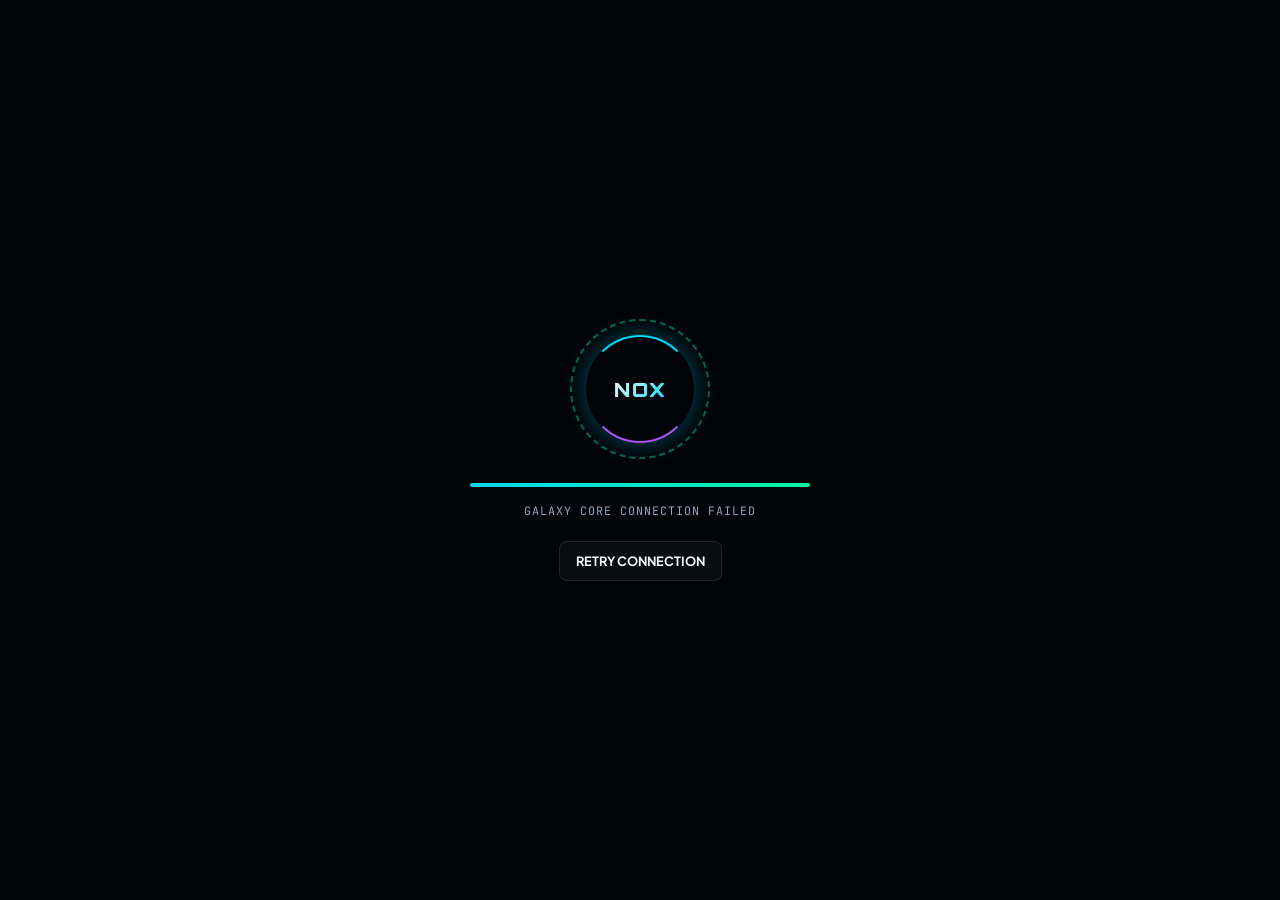
==== commit ac58b8ec: "Update index.html" ====
--- a/index.html
+++ b/index.html
@@ -5,16 +5,16 @@
 <meta name="viewport" content="width=device-width, initial-scale=1.0, maximum-scale=5.0, viewport-fit=cover">
 <meta name="theme-color" content="#02040A">
 
-<title>NOX GALAXY ASCENSION OS 2.0 — Next-Gen Cosmic AI Operating System</title>
-<meta name="description" content="NOX GALAXY ASCENSION OS 2.0 — Trung tâm điều hành trí tuệ nhân tạo GalaxyZ 3 tầng, Roblox Lua Script Vault, APK & IPA Direct Link không quảng cáo.">
+<title>NOX GALAXY ASCENSION OS — Cosmic Quantum AI Operating System</title>
+<meta name="description" content="NOX GALAXY ASCENSION OS — Trung tâm điều hành trí tuệ nhân tạo GalaxyZ 3 tầng, Roblox Lua Script Vault, APK & IPA Direct Link không quảng cáo.">
 <meta name="robots" content="index, follow">
 
-<!-- Cosmic Typography -->
+<!-- Fonts: High-Tech Cosmic Typography -->
 <link rel="preconnect" href="https://fonts.googleapis.com">
 <link rel="preconnect" href="https://fonts.gstatic.com" crossorigin>
 <link href="https://fonts.googleapis.com/css2?family=JetBrains+Mono:ital,wght@0,300;0,400;0,500;0,700;0,800;1,400&family=Orbitron:wght@600;700;800;900&family=Plus+Jakarta+Sans:wght@400;500;600;700;800;900&family=Space+Grotesk:wght@500;600;700;900&display=swap" rel="stylesheet">
 
-<!-- Cloud Infrastructure SDKs -->
+<!-- Cloud SDKs -->
 <script src="https://www.gstatic.com/firebasejs/8.10.1/firebase-app.js"></script>
 <script src="https://www.gstatic.com/firebasejs/8.10.1/firebase-database.js"></script>
 <script src="https://accounts.google.com/gsi/client" async defer></script>
@@ -22,7 +22,7 @@
 
 <style>
 /* ==========================================================================
-   1. DESIGN SYSTEM & COSMIC GLASS 2.0 TOKENS
+   1. DESIGN TOKENS & COSMIC GLASS 2.0 SYSTEM
    ========================================================================== */
 :root {
   --bg-void: #02040A;
@@ -30,7 +30,7 @@
   --bg-nebula: #08111F;
   --bg-input: rgba(4, 7, 18, 0.94);
 
-  /* Glass Layers */
+  /* Tiered Glass Surfaces */
   --glass-1: rgba(10, 18, 38, 0.68);
   --glass-2: rgba(12, 22, 48, 0.82);
   --glass-3: rgba(16, 28, 58, 0.92);
@@ -45,7 +45,7 @@
   --text-sub: #94A3B8;
   --text-muted: #64748B;
 
-  /* Accent Lights */
+  /* Quantum Lighting Tokens */
   --accent-cyan: #00D9F5;
   --accent-cyan-glow: rgba(0, 217, 245, 0.35);
   --accent-quantum: #00F5A0;
@@ -59,12 +59,12 @@
   --accent-danger-glow: rgba(255, 42, 95, 0.4);
   --dev-color: #FF2A85;
 
-  /* AI Models */
+  /* Model Distinct Colors */
   --model-25-color: #A855F7;
   --model-31-color: #00D9F5;
   --model-34-color: #FF2A85;
 
-  /* Spacing */
+  /* Spacing Scale (4, 8, 12, 16, 20, 24, 32, 40, 48) */
   --space-1: 4px;
   --space-2: 8px;
   --space-3: 12px;
@@ -72,14 +72,15 @@
   --space-5: 20px;
   --space-6: 24px;
   --space-8: 32px;
-
-  /* Radii */
+  --space-10: 40px;
+
+  /* Border Radii */
   --radius-sm: 8px;
   --radius-md: 14px;
   --radius-lg: 20px;
   --radius-full: 9999px;
 
-  /* Transitions */
+  /* Animation Easing */
   --ease-cosmic: cubic-bezier(0.16, 1, 0.3, 1);
   --ease-bounce: cubic-bezier(0.34, 1.56, 0.64, 1);
 }
@@ -92,13 +93,12 @@
 }
 
 html {
-  font-family: 'Plus Jakarta Sans', -apple-system, BlinkMacSystemFont, "Segoe UI", Roboto, sans-serif;
+  font-family: 'Plus Jakarta Sans', sans-serif;
   font-size: 15px;
   background-color: var(--bg-void);
   color: var(--text-main);
   color-scheme: dark;
   scroll-behavior: smooth;
-  height: 100%;
 }
 
 body {
@@ -136,65 +136,91 @@
 ::-webkit-scrollbar-thumb:hover { background: var(--accent-quantum); }
 
 /* ==========================================================================
-   2. SVG ICONS & UNIFIED BUTTON SYSTEM
+   2. COSMIC BOOT SEQUENCE (STATE MACHINE SCREEN)
    ========================================================================== */
-.nox-icon {
-  width: 18px;
-  height: 18px;
-  aspect-ratio: 1 / 1;
-  stroke-width: 2.2;
-  stroke: currentColor;
-  fill: none;
-  stroke-linecap: round;
-  stroke-linejoin: round;
-  vertical-align: middle;
-  flex-shrink: 0;
-}
-
-.btn {
-  height: 40px;
-  padding: 0 var(--space-4);
-  border-radius: var(--radius-sm);
-  display: inline-flex;
+#quantum-boot-screen {
+  position: fixed;
+  inset: 0;
+  background: #020308;
+  z-index: 100000;
+  display: flex;
+  flex-direction: column;
+  justify-content: center;
   align-items: center;
+  padding: var(--space-6);
+  transition: opacity 0.65s var(--ease-cosmic), transform 0.65s var(--ease-cosmic);
+}
+#quantum-boot-screen.is-loaded {
+  opacity: 0;
+  transform: scale(1.05);
+  pointer-events: none;
+}
+
+.boot-orbital-core {
+  position: relative;
+  width: 140px;
+  height: 140px;
+  display: flex;
   justify-content: center;
-  gap: var(--space-2);
-  font-size: 0.85rem;
-  font-weight: 700;
-  transition: all 0.22s var(--ease-cosmic);
-  white-space: nowrap;
-}
-.btn-primary {
-  background: linear-gradient(135deg, var(--accent-cyan), var(--accent-quantum));
-  color: #02040A;
-  box-shadow: 0 0 16px var(--accent-cyan-glow);
-}
-.btn-primary:hover { transform: translateY(-2px); box-shadow: 0 0 24px var(--accent-cyan-glow); }
-.btn-primary:active { transform: translateY(0); }
-.btn-secondary {
-  background: rgba(255, 255, 255, 0.04);
-  border: 1px solid var(--border-glass);
-  color: var(--text-main);
-}
-.btn-secondary:hover { background: rgba(255, 255, 255, 0.08); border-color: rgba(255, 255, 255, 0.22); }
-.btn-ghost { background: transparent; color: var(--text-sub); }
-.btn-ghost:hover { color: var(--text-main); background: rgba(255, 255, 255, 0.05); }
-.btn-danger {
-  background: var(--accent-danger-bg);
-  border: 1px solid rgba(255, 42, 95, 0.3);
-  color: var(--accent-danger);
-}
-.btn-danger:hover { background: var(--accent-danger); color: #FFF; box-shadow: 0 0 15px var(--accent-danger-glow); }
-.btn-icon {
-  width: 38px;
-  height: 38px;
-  aspect-ratio: 1 / 1;
-  padding: 0;
-  border-radius: var(--radius-sm);
-  display: inline-flex;
   align-items: center;
-  justify-content: center;
-  flex-shrink: 0;
+  margin-bottom: var(--space-6);
+}
+.boot-ring-outer {
+  position: absolute;
+  inset: 0;
+  border-radius: 50%;
+  border: 2px dashed rgba(0, 245, 160, 0.4);
+  animation: bootSpin 8s linear infinite;
+}
+.boot-ring-inner {
+  position: absolute;
+  inset: 16px;
+  border-radius: 50%;
+  border: 2px solid transparent;
+  border-top-color: var(--accent-cyan);
+  border-bottom-color: var(--accent-cosmic);
+  animation: bootSpinReverse 3s cubic-bezier(0.68, -0.55, 0.27, 1.55) infinite;
+  box-shadow: 0 0 25px var(--accent-cyan-glow);
+}
+.boot-logo-node {
+  font-family: 'Orbitron', sans-serif;
+  font-size: 1.3rem;
+  font-weight: 900;
+  letter-spacing: 2px;
+  background: linear-gradient(135deg, #FFF, var(--accent-cyan));
+  -webkit-background-clip: text;
+  -webkit-text-fill-color: transparent;
+}
+@keyframes bootSpin { 100% { transform: rotate(360deg); } }
+@keyframes bootSpinReverse { 100% { transform: rotate(-360deg); } }
+
+.boot-progress-bar-wrap {
+  width: min(340px, 82vw);
+  height: 4px;
+  background: rgba(255, 255, 255, 0.08);
+  border-radius: var(--radius-full);
+  overflow: hidden;
+  margin-bottom: var(--space-4);
+  position: relative;
+}
+.boot-progress-fill {
+  height: 100%;
+  width: 0%;
+  background: linear-gradient(90deg, var(--accent-cyan), var(--accent-quantum));
+  box-shadow: 0 0 12px var(--accent-quantum-glow);
+  transition: width 0.3s ease;
+}
+.boot-log-text {
+  font-family: 'JetBrains Mono', monospace;
+  font-size: 0.78rem;
+  color: var(--text-sub);
+  letter-spacing: 1px;
+  min-height: 22px;
+  text-align: center;
+}
+.boot-retry-btn {
+  display: none;
+  margin-top: var(--space-4);
 }
 
 /* ==========================================================================
@@ -246,312 +272,7 @@
 @media (pointer: coarse) { #quantum-cursor-glow { display: none !important; } }
 
 /* ==========================================================================
-   4. QUANTUM BOOT SCREEN 2.0 (PARALLEL MULTI-STAGE)
-   ========================================================================== */
-#quantum-boot-screen {
-  position: fixed;
-  inset: 0;
-  background: #020308;
-  z-index: 100000;
-  display: flex;
-  flex-direction: column;
-  justify-content: center;
-  align-items: center;
-  padding: var(--space-6);
-  transition: opacity 0.75s var(--ease-cosmic), transform 0.75s var(--ease-cosmic);
-}
-#quantum-boot-screen.is-loaded {
-  opacity: 0;
-  transform: scale(1.04);
-  pointer-events: none;
-}
-
-.boot-orbital-core {
-  position: relative;
-  width: 140px;
-  height: 140px;
-  display: flex;
-  justify-content: center;
-  align-items: center;
-  margin-bottom: var(--space-6);
-}
-.boot-ring-outer {
-  position: absolute;
-  inset: 0;
-  border-radius: 50%;
-  border: 2px dashed rgba(0, 245, 160, 0.4);
-  animation: bootSpin 8s linear infinite;
-}
-.boot-ring-inner {
-  position: absolute;
-  inset: 16px;
-  border-radius: 50%;
-  border: 2px solid transparent;
-  border-top-color: var(--accent-cyan);
-  border-bottom-color: var(--accent-cosmic);
-  animation: bootSpinReverse 3s cubic-bezier(0.68, -0.55, 0.27, 1.55) infinite;
-  box-shadow: 0 0 25px var(--accent-cyan-glow);
-}
-.boot-logo-node {
-  font-family: 'Orbitron', sans-serif;
-  font-size: 1.3rem;
-  font-weight: 900;
-  letter-spacing: 2px;
-  background: linear-gradient(135deg, #FFF, var(--accent-cyan));
-  -webkit-background-clip: text;
-  -webkit-text-fill-color: transparent;
-}
-@keyframes bootSpin { 100% { transform: rotate(360deg); } }
-@keyframes bootSpinReverse { 100% { transform: rotate(-360deg); } }
-
-.boot-progress-bar-wrap {
-  width: min(340px, 82vw);
-  height: 5px;
-  background: rgba(255, 255, 255, 0.08);
-  border-radius: var(--radius-full);
-  overflow: hidden;
-  margin-bottom: var(--space-3);
-  position: relative;
-}
-.boot-progress-fill {
-  height: 100%;
-  width: 0%;
-  background: linear-gradient(90deg, var(--accent-cyan), var(--accent-quantum));
-  box-shadow: 0 0 14px var(--accent-quantum-glow);
-  transition: width 0.35s ease;
-}
-.boot-stage-badge {
-  font-family: 'Orbitron', sans-serif;
-  font-size: 0.7rem;
-  color: var(--accent-cyan);
-  margin-bottom: var(--space-1);
-  letter-spacing: 1.5px;
-}
-.boot-log-text {
-  font-family: 'JetBrains Mono', monospace;
-  font-size: 0.78rem;
-  color: var(--text-sub);
-  letter-spacing: 1px;
-  min-height: 22px;
-  text-align: center;
-}
-.boot-error-actions {
-  display: none;
-  gap: var(--space-2);
-  margin-top: var(--space-4);
-}
-
-/* ==========================================================================
-   5. FULL-SCREEN COSMIC MAINTENANCE EXPERIENCE
-   ========================================================================== */
-#nox-maintenance-screen {
-  position: fixed;
-  inset: 0;
-  background: radial-gradient(circle at 50% 40%, #070d24 0%, #02040a 80%);
-  z-index: 90000;
-  display: none;
-  flex-direction: column;
-  align-items: center;
-  justify-content: flex-start;
-  padding: calc(30px + env(safe-area-inset-top, 0px)) var(--space-4) calc(30px + env(safe-area-inset-bottom, 0px));
-  overflow-y: auto;
-  backdrop-filter: blur(30px);
-}
-#nox-maintenance-screen.is-active { display: flex; }
-
-.maint-container {
-  width: 100%;
-  max-width: 860px;
-  display: flex;
-  flex-direction: column;
-  align-items: center;
-  text-align: center;
-  gap: var(--space-5);
-  margin: auto 0;
-}
-
-/* 3D Cosmic Pseudo Energy Core */
-.maint-core-orb-container {
-  position: relative;
-  width: 180px;
-  height: 180px;
-  display: flex;
-  justify-content: center;
-  align-items: center;
-  margin: 10px auto;
-}
-.maint-core-sphere {
-  width: 60px;
-  height: 60px;
-  border-radius: 50%;
-  background: radial-gradient(circle at 35% 35%, #FFF, var(--accent-cyan) 45%, var(--accent-violet) 80%, #02040A 100%);
-  box-shadow: 0 0 35px var(--accent-cyan-glow), 0 0 70px rgba(168, 85, 247, 0.4);
-  animation: corePulseEnergy 2.4s infinite ease-in-out;
-}
-.maint-orbital-ring {
-  position: absolute;
-  border-radius: 50%;
-  border: 1.5px solid transparent;
-}
-.maint-orbital-ring-1 {
-  width: 120px; height: 120px;
-  border-top-color: var(--accent-cyan);
-  border-bottom-color: var(--accent-quantum);
-  animation: spinClockwise 5s linear infinite;
-  box-shadow: 0 0 15px rgba(0, 217, 245, 0.2);
-}
-.maint-orbital-ring-2 {
-  width: 160px; height: 160px;
-  border-left-color: var(--accent-cosmic);
-  border-right-color: var(--dev-color);
-  animation: spinCounter 7s linear infinite;
-  transform: rotate(45deg);
-}
-.maint-orbital-ring-3 {
-  width: 190px; height: 190px;
-  border: 1px dashed rgba(0, 245, 160, 0.3);
-  animation: spinClockwise 12s linear infinite;
-}
-
-@keyframes corePulseEnergy {
-  0%, 100% { transform: scale(1); filter: drop-shadow(0 0 20px var(--accent-cyan)); }
-  50% { transform: scale(1.14); filter: drop-shadow(0 0 35px var(--accent-quantum)); }
-}
-@keyframes spinClockwise { 100% { transform: rotate(360deg); } }
-@keyframes spinCounter { 100% { transform: rotate(-360deg); } }
-
-.maint-badge-offline {
-  display: inline-flex;
-  align-items: center;
-  gap: 8px;
-  padding: 6px 16px;
-  border-radius: var(--radius-full);
-  background: rgba(255, 42, 95, 0.12);
-  border: 1px solid rgba(255, 42, 95, 0.35);
-  color: var(--accent-danger);
-  font-family: 'Orbitron', sans-serif;
-  font-size: 0.78rem;
-  font-weight: 800;
-  letter-spacing: 1.5px;
-}
-.maint-headline {
-  font-family: 'Orbitron', sans-serif;
-  font-size: clamp(1.4rem, 4.5vw, 2.4rem);
-  font-weight: 900;
-  background: linear-gradient(135deg, #FFF 10%, var(--accent-cyan) 60%, var(--accent-cosmic) 100%);
-  -webkit-background-clip: text;
-  -webkit-text-fill-color: transparent;
-  line-height: 1.25;
-}
-.maint-desc {
-  max-width: 620px;
-  font-size: 0.95rem;
-  line-height: 1.7;
-  color: var(--text-sub);
-}
-
-/* Timezone-safe Countdown Grid */
-.maint-countdown-grid {
-  display: grid;
-  grid-template-columns: repeat(4, 1fr);
-  gap: var(--space-3);
-  width: 100%;
-  max-width: 580px;
-  margin: var(--space-2) auto;
-}
-.countdown-box {
-  background: var(--glass-2);
-  border: 1px solid var(--border-glass);
-  border-radius: var(--radius-md);
-  padding: var(--space-3);
-  display: flex;
-  flex-direction: column;
-  backdrop-filter: blur(16px);
-}
-.countdown-val {
-  font-family: 'Orbitron', sans-serif;
-  font-size: clamp(1.4rem, 3.8vw, 2rem);
-  font-weight: 900;
-  color: var(--accent-cyan);
-}
-.countdown-lbl {
-  font-family: 'JetBrains Mono', monospace;
-  font-size: 0.65rem;
-  color: var(--text-muted);
-  letter-spacing: 1px;
-}
-
-/* Upgrade Roadmap System */
-.maint-roadmap-card {
-  width: 100%;
-  max-width: 680px;
-  background: var(--glass-1);
-  border: 1px solid var(--border-glass);
-  border-radius: var(--radius-md);
-  padding: var(--space-4);
-  text-align: left;
-}
-.roadmap-head {
-  font-family: 'Orbitron', sans-serif;
-  font-size: 0.82rem;
-  color: var(--accent-quantum);
-  font-weight: 800;
-  margin-bottom: var(--space-3);
-  letter-spacing: 1.5px;
-  display: flex;
-  justify-content: space-between;
-}
-.roadmap-grid {
-  display: grid;
-  grid-template-columns: repeat(auto-fit, minmax(180px, 1fr));
-  gap: var(--space-2);
-}
-.roadmap-item {
-  font-family: 'JetBrains Mono', monospace;
-  font-size: 0.74rem;
-  padding: 8px 10px;
-  border-radius: var(--radius-sm);
-  background: rgba(255, 255, 255, 0.02);
-  border: 1px solid rgba(255, 255, 255, 0.05);
-  display: flex;
-  align-items: center;
-  gap: 8px;
-}
-.roadmap-item.is-done { color: var(--accent-quantum); border-color: rgba(0, 245, 160, 0.25); }
-.roadmap-item.is-active { color: var(--accent-cyan); border-color: var(--accent-cyan); background: rgba(0, 217, 245, 0.08); font-weight: 800; }
-.roadmap-item.is-pending { color: var(--text-muted); }
-
-/* Dev Bypass Area */
-.maint-dev-trigger-dock {
-  display: flex;
-  flex-direction: column;
-  align-items: center;
-  gap: var(--space-2);
-  margin-top: var(--space-3);
-}
-
-/* Dev Mode Top Floating Indicator Badge */
-#dev-mode-floating-badge {
-  position: fixed;
-  bottom: calc(14px + env(safe-area-inset-bottom, 0px));
-  left: max(14px, env(safe-area-inset-left, 0px));
-  background: var(--dev-color);
-  color: #FFF;
-  padding: 6px 14px;
-  border-radius: var(--radius-full);
-  font-family: 'JetBrains Mono', monospace;
-  font-size: 0.72rem;
-  font-weight: 800;
-  letter-spacing: 1px;
-  box-shadow: 0 0 18px rgba(255, 42, 133, 0.45);
-  display: none;
-  align-items: center;
-  gap: 8px;
-  z-index: 99999;
-}
-
-/* ==========================================================================
-   6. TOP NAVIGATION & OS HUD
+   4. LAYOUT & TOP NAVIGATION
    ========================================================================== */
 .os-container {
   width: 100%;
@@ -603,9 +324,13 @@
   display: flex;
   align-items: center;
   justify-content: center;
+  position: relative;
+  transition: transform 0.4s var(--ease-bounce);
   flex-shrink: 0;
   aspect-ratio: 1 / 1;
 }
+.brand-node:hover .quantum-orbital-orb { transform: scale(1.1); }
+
 .brand-text-wrap { display: flex; flex-direction: column; }
 .brand-title {
   font-family: 'Orbitron', sans-serif;
@@ -640,7 +365,6 @@
   border: 1px solid rgba(0, 245, 160, 0.25);
   padding: 4px 10px;
   border-radius: var(--radius-full);
-  cursor: pointer;
 }
 .quantum-pulse-dot {
   width: 6px;
@@ -652,7 +376,71 @@
 }
 @keyframes pulseDotLive { 0%, 100% { opacity: 1; transform: scale(1); } 50% { opacity: 0.3; transform: scale(0.7); } }
 
-/* Telemetry HUD Bar */
+/* ==========================================================================
+   5. PERFECT GEOMETRIC ICON & BUTTON SYSTEM
+   ========================================================================== */
+.nox-icon {
+  width: 18px;
+  height: 18px;
+  aspect-ratio: 1 / 1;
+  stroke-width: 2.2;
+  stroke: currentColor;
+  fill: none;
+  stroke-linecap: round;
+  stroke-linejoin: round;
+  vertical-align: middle;
+  flex-shrink: 0;
+}
+
+.btn {
+  height: 40px;
+  padding: 0 var(--space-4);
+  border-radius: var(--radius-sm);
+  display: inline-flex;
+  align-items: center;
+  justify-content: center;
+  gap: var(--space-2);
+  font-size: 0.85rem;
+  font-weight: 700;
+  transition: all 0.22s var(--ease-cosmic);
+  white-space: nowrap;
+}
+.btn-primary {
+  background: linear-gradient(135deg, var(--accent-cyan), var(--accent-quantum));
+  color: #02040A;
+  box-shadow: 0 0 16px var(--accent-cyan-glow);
+}
+.btn-primary:hover { transform: translateY(-2px); box-shadow: 0 0 24px var(--accent-cyan-glow); }
+.btn-primary:active { transform: translateY(0); }
+.btn-secondary {
+  background: rgba(255, 255, 255, 0.04);
+  border: 1px solid var(--border-glass);
+  color: var(--text-main);
+}
+.btn-secondary:hover { background: rgba(255, 255, 255, 0.08); border-color: rgba(255, 255, 255, 0.22); }
+.btn-ghost { background: transparent; color: var(--text-sub); }
+.btn-ghost:hover { color: var(--text-main); background: rgba(255, 255, 255, 0.05); }
+.btn-danger {
+  background: var(--accent-danger-bg);
+  border: 1px solid rgba(255, 42, 95, 0.3);
+  color: var(--accent-danger);
+}
+.btn-danger:hover { background: var(--accent-danger); color: #FFF; box-shadow: 0 0 15px var(--accent-danger-glow); }
+.btn-icon {
+  width: 38px;
+  height: 38px;
+  aspect-ratio: 1 / 1;
+  padding: 0;
+  border-radius: var(--radius-sm);
+  display: inline-flex;
+  align-items: center;
+  justify-content: center;
+  flex-shrink: 0;
+}
+
+/* ==========================================================================
+   6. TELEMETRY HUD & DASHBOARD
+   ========================================================================== */
 .telemetry-deck {
   display: grid;
   grid-template-columns: repeat(auto-fit, minmax(170px, 1fr));
@@ -668,7 +456,7 @@
   font-size: 0.76rem;
   color: var(--text-sub);
 }
-.hud-cell { display: flex; align-items: center; justify-content: space-between; gap: var(--space-2); cursor: pointer; }
+.hud-cell { display: flex; align-items: center; justify-content: space-between; gap: var(--space-2); }
 .hud-highlight { color: var(--accent-cyan); font-weight: 700; }
 .hud-select {
   background: rgba(255, 255, 255, 0.05);
@@ -680,9 +468,6 @@
   cursor: pointer;
 }
 
-/* ==========================================================================
-   7. HERO CONSOLE & VAULT WORKSPACE
-   ========================================================================== */
 .hero-quantum-console {
   width: 100%;
   margin-bottom: var(--space-6);
@@ -759,7 +544,9 @@
 }
 @keyframes cursorBlink { 0%, 100% { opacity: 1; } 50% { opacity: 0; } }
 
-/* Search & Categories */
+/* ==========================================================================
+   7. SEARCH & VAULT FEED GRID (MOBILE FIRST)
+   ========================================================================== */
 .search-filter-deck {
   display: flex;
   flex-direction: column;
@@ -813,7 +600,6 @@
   box-shadow: 0 0 14px var(--accent-cyan-glow);
 }
 
-/* Vault Feed Cards Grid */
 .vault-cards-grid {
   display: grid;
   grid-template-columns: repeat(auto-fill, minmax(min(100%, 340px), 1fr));
@@ -886,7 +672,7 @@
 .card-actions-dock .btn-primary, .card-actions-dock .btn-secondary { width: 100%; }
 
 /* ==========================================================================
-   8. MODALS & AI OS INTERFACES (MOBILE-FIRST SAFE)
+   8. MODAL WINDOWS & AI INTERFACE (NO HORIZONTAL OVERFLOW)
    ========================================================================== */
 .cosmic-modal-overlay {
   position: fixed;
@@ -904,7 +690,7 @@
 .cosmic-modal-overlay.is-active { display: flex; opacity: 1; }
 
 .cosmic-modal-window {
-  width: clamp(320px, 94vw, 780px);
+  width: clamp(320px, 94vw, 760px);
   height: min(88dvh, 800px);
   display: flex;
   flex-direction: column;
@@ -936,7 +722,6 @@
   color: var(--accent-cyan);
 }
 
-/* AI Model Tier Selector Deck */
 .ai-model-selector-deck {
   display: grid;
   grid-template-columns: repeat(3, 1fr);
@@ -976,6 +761,7 @@
   border-color: var(--model-34-color);
   box-shadow: 0 0 14px var(--accent-danger-glow);
 }
+
 .ai-tier-name { font-size: 0.8rem; font-weight: 800; color: var(--text-main); }
 .ai-tier-badge { font-family: 'JetBrains Mono', monospace; font-size: 0.65rem; color: var(--accent-cyan); font-weight: 700; }
 .ai-tier-desc { font-size: 0.7rem; color: var(--text-sub); }
@@ -993,7 +779,7 @@
 .msg-row-block {
   display: flex;
   flex-direction: column;
-  max-width: 90%;
+  max-width: 88%;
   animation: msgFadeSlide 0.25s var(--ease-cosmic);
 }
 @keyframes msgFadeSlide { from { opacity: 0; transform: translateY(8px) scale(0.98); } to { opacity: 1; transform: translateY(0) scale(1); } }
@@ -1047,46 +833,31 @@
 }
 .chat-textarea-field:focus { border-color: var(--accent-cyan); }
 
-/* AI Quantum Reasoning Orb */
-.ai-thinking-orb-dock {
+/* Morphing Quantum Loader */
+.quantum-processing-loader {
   display: flex;
   align-items: center;
-  gap: var(--space-3);
-  padding: 8px 12px;
-}
-.ai-orbit-spin-orb {
-  width: 22px;
-  height: 22px;
-  position: relative;
-  display: flex;
-  align-items: center;
-  justify-content: center;
-}
-.ai-orb-ring {
-  position: absolute;
-  inset: 0;
-  border-radius: 50%;
-  border: 2px solid transparent;
-  border-top-color: var(--accent-cyan);
-  border-bottom-color: var(--accent-quantum);
-  animation: bootSpin 1.4s linear infinite;
-}
-.ai-orb-core {
-  width: 8px;
-  height: 8px;
-  border-radius: 50%;
-  background: var(--accent-cyan);
-  box-shadow: 0 0 10px var(--accent-cyan);
-}
-.ai-status-pulse-txt {
+  gap: var(--space-2);
+  padding: 6px 12px;
   font-family: 'JetBrains Mono', monospace;
   font-size: 0.78rem;
   color: var(--accent-cyan);
-  letter-spacing: 0.5px;
+}
+.quantum-morph-core {
+  width: 18px;
+  height: 18px;
+  background: linear-gradient(135deg, var(--accent-quantum), var(--accent-cyan));
+  box-shadow: 0 0 14px var(--accent-quantum-glow);
+  animation: morphShapeLive 1.6s infinite ease-in-out;
+}
+@keyframes morphShapeLive {
+  0% { border-radius: 50%; transform: rotate(0deg) scale(0.9); }
+  50% { border-radius: 4px; transform: rotate(180deg) scale(1.1); box-shadow: 0 0 20px var(--accent-cyan-glow); }
+  100% { border-radius: 50%; transform: rotate(360deg) scale(0.9); }
 }
 
 /* ==========================================================================
-   9. COMMAND DRAWER & DEV CENTER
+   9. DEV COMMAND CENTER & DRAWER
    ========================================================================== */
 .drawer-backdrop-glass {
   position: fixed;
@@ -1148,7 +919,6 @@
   transform: translateX(4px);
 }
 
-/* Dev Center Tabs & Modules */
 .dev-control-tabs {
   display: flex;
   gap: var(--space-2);
@@ -1183,17 +953,6 @@
 }
 .dev-stat-val { font-size: 1.15rem; font-weight: 800; color: var(--accent-cyan); font-family: 'Orbitron', sans-serif; }
 .dev-stat-label { font-size: 0.65rem; color: var(--text-muted); text-transform: uppercase; font-family: 'JetBrains Mono', monospace; }
-
-/* Flag Toggles */
-.flag-toggle-row {
-  display: flex;
-  justify-content: space-between;
-  align-items: center;
-  padding: 10px var(--space-3);
-  background: var(--bg-input);
-  border: 1px solid var(--border-glass);
-  border-radius: var(--radius-sm);
-}
 
 /* Command Palette (Ctrl+K) */
 #command-palette-modal {
@@ -1241,7 +1000,6 @@
 }
 .palette-item:hover, .palette-item.is-selected { background: rgba(0, 217, 245, 0.15); color: var(--accent-cyan); }
 
-/* System Lightbox & Toasts */
 #image-lightbox {
   position: fixed;
   inset: 0;
@@ -1299,106 +1057,40 @@
 </head>
 <body>
 
-<!-- Quantum Boot Screen 2.0 -->
-<div id="quantum-boot-screen" role="dialog" aria-modal="true" aria-label="Khởi động hệ điều hành NOX">
+<!-- Cosmic Boot Sequence -->
+<div id="quantum-boot-screen">
   <div class="boot-orbital-core">
     <div class="boot-ring-outer"></div>
     <div class="boot-ring-inner"></div>
-    <span class="boot-logo-node">NOX 2.0</span>
+    <span class="boot-logo-node">NOX</span>
   </div>
-  <div class="boot-stage-badge" id="boot-stage-badge">STAGE 01 / 10</div>
   <div class="boot-progress-bar-wrap">
     <div class="boot-progress-fill" id="boot-progress-bar"></div>
   </div>
-  <div class="boot-log-text" id="boot-log-message">INITIALIZING QUANTUM RUNTIME...</div>
-  <div class="boot-error-actions" id="boot-error-actions">
-    <button class="btn btn-secondary" onclick="SystemBootstrapper.boot()">THỬ LẠI</button>
-    <button class="btn btn-primary" onclick="SystemBootstrapper.bypassBoot()">TIẾP TỤC OFFLINE</button>
-  </div>
+  <div class="boot-log-text" id="boot-log-message">INITIALIZING QUANTUM CORE...</div>
+  <button class="btn btn-secondary boot-retry-btn" id="boot-retry-button" onclick="SystemBootstrapper.boot()">RETRY CONNECTION</button>
 </div>
 
-<!-- Full-Screen Cosmic Maintenance Experience -->
-<div id="nox-maintenance-screen" role="region" aria-label="Bảo trì hệ thống NOX">
-  <div class="maint-container">
-    <div class="maint-core-orb-container">
-      <div class="maint-orbital-ring maint-orbital-ring-1"></div>
-      <div class="maint-orbital-ring maint-orbital-ring-2"></div>
-      <div class="maint-orbital-ring maint-orbital-ring-3"></div>
-      <div class="maint-core-sphere"></div>
-    </div>
-
-    <div class="maint-badge-offline">
-      <span class="quantum-pulse-dot" style="background:var(--accent-danger); box-shadow:0 0 8px var(--accent-danger);"></span>
-      <span>TEMPORARILY OFFLINE</span>
-    </div>
-
-    <h1 class="maint-headline">NOX GALAXY ASCENSION OS 2.0<br><span style="font-size:0.75em; color:var(--accent-cyan);">SYSTEM UPGRADE IN PROGRESS</span></h1>
-    
-    <p class="maint-desc">
-      Hệ thống đang được nâng cấp toàn diện lên kiến trúc Quantum Ascension OS 2.0. Toàn bộ AI Matrix, Roblox Script Vault và cơ sở dữ liệu phân tán đang được tái cấu trúc để đem lại hiệu năng vượt trội.
-    </p>
-
-    <!-- Timezone-Safe Countdown to 25/12/2026 23:59:59 (Asia/Ho_Chi_Minh) -->
-    <div class="maint-countdown-grid">
-      <div class="countdown-box"><span class="countdown-val" id="cnt-days">--</span><span class="countdown-lbl">DAYS</span></div>
-      <div class="countdown-box"><span class="countdown-val" id="cnt-hours">--</span><span class="countdown-lbl">HOURS</span></div>
-      <div class="countdown-box"><span class="countdown-val" id="cnt-mins">--</span><span class="countdown-lbl">MINUTES</span></div>
-      <div class="countdown-box"><span class="countdown-val" id="cnt-secs">--</span><span class="countdown-lbl">SECONDS</span></div>
-    </div>
-
-    <!-- Upgrade Roadmap -->
-    <div class="maint-roadmap-card">
-      <div class="roadmap-head">
-        <span>ASCENSION UPGRADE ROADMAP</span>
-        <span style="color:var(--accent-cyan);" id="maint-current-phase-lbl">PHASE 03 / 07</span>
-      </div>
-      <div class="roadmap-grid">
-        <div class="roadmap-item is-done">✓ CORE RECONSTRUCTION</div>
-        <div class="roadmap-item is-done">✓ GALAXY UI 2.0</div>
-        <div class="roadmap-item is-active">◉ AI MATRIX UPGRADE</div>
-        <div class="roadmap-item is-pending">○ SECURITY HARDENING</div>
-        <div class="roadmap-item is-pending">○ PERFORMANCE OPTIMIZE</div>
-        <div class="roadmap-item is-pending">○ FINAL SYSTEM TEST</div>
-        <div class="roadmap-item is-pending">○ ASCENSION RELEASE</div>
-      </div>
-    </div>
-
-    <!-- Dev Bypass Controls -->
-    <div class="maint-dev-trigger-dock">
-      <button class="btn btn-secondary" style="border-color:rgba(255,42,133,0.4); color:var(--dev-color);" onclick="MaintenanceAccessEngine.promptDevBypass()">
-        ⚙ ENTER DEV MODE (BYPASS)
-      </button>
-      <div style="font-size:0.75rem; color:var(--text-muted); font-family:'JetBrains Mono', monospace;">ADMIN & DEVELOPER AUTHORIZED ACCESS ONLY</div>
-    </div>
-  </div>
-</div>
-
-<!-- Dev Mode Active Floating Banner -->
-<div id="dev-mode-floating-badge">
-  <span>⚙ DEV MODE: BYPASS ACTIVE</span>
-  <button class="btn btn-ghost" style="height:22px; padding:0 6px; color:#FFF; font-size:0.65rem;" onclick="MaintenanceAccessEngine.exitDevMode()">THOÁT</button>
-</div>
-
-<!-- Multi-layer Cosmic Background Canvas -->
+<!-- Cosmic Graphics Engine -->
 <canvas id="cosmic-canvas"></canvas>
 <div class="cosmic-nebula-aurora"></div>
 <div class="cosmic-planet-silhouette"></div>
 <div id="quantum-cursor-glow"></div>
 
-<!-- Top Navigation -->
+<!-- Top Floating Command Bar -->
 <header class="top-nav">
-  <div class="brand-node" onclick="EasterEngine.triggerCorePulse()" title="NOX OS Ascension Core">
+  <div class="brand-node" onclick="EasterEngine.triggerCorePulse()">
     <div class="quantum-orbital-orb">
       <svg class="nox-icon" style="width:16px; height:16px; color:#02040A;" viewBox="0 0 24 24"><circle cx="12" cy="12" r="4"/><path d="M12 2v2"/><path d="M12 20v2"/><path d="m4.93 4.93 1.41 1.41"/><path d="m17.66 17.66 1.41 1.41"/><path d="M2 12h2"/><path d="M20 12h2"/><path d="m6.34 17.66-1.41 1.41"/><path d="m19.07 4.93-1.41 1.41"/></svg>
     </div>
     <div class="brand-text-wrap">
       <span class="brand-title">NOX GALAXY</span>
-      <span class="brand-edition">ASCENSION OS 2.0</span>
+      <span class="brand-edition">ASCENSION OS</span>
     </div>
   </div>
 
   <div class="nav-actions-deck">
-    <div class="status-badge-live" onclick="openUI('modal-system-diag')" title="Xem chẩn đoán hệ thống">
+    <div class="status-badge-live">
       <span class="quantum-pulse-dot"></span>
       <span id="ui-nav-status">CONNECTING</span>
     </div>
@@ -1411,7 +1103,7 @@
       <span id="txt-lang-badge" style="font-size:0.75rem; font-weight:800;">VN</span>
     </button>
 
-    <button class="btn btn-primary" onclick="toggleMenu()" id="btn-main-menu">
+    <button class="btn btn-primary" onclick="toggleMenu()">
       <svg class="nox-icon" viewBox="0 0 24 24"><line x1="4" x2="20" y1="12" y2="12"/><line x1="4" x2="20" y1="6" y2="6"/><line x1="4" x2="20" y1="18" y2="18"/></svg>
       <span id="txt-menu-btn">MENU</span>
     </button>
@@ -1420,7 +1112,7 @@
 
 <!-- Command Drawer (Sidebar OS Hub) -->
 <div class="drawer-backdrop-glass" id="nav-drawer-backdrop" onclick="if(event.target===this)toggleMenu()">
-  <nav class="drawer-command-panel" id="nav-drawer" aria-label="Menu điều hướng hệ thống">
+  <nav class="drawer-command-panel" id="nav-drawer">
     <div class="drawer-head-row">
       <div class="drawer-heading-text" id="txt-drawer-title">COMMAND DECK</div>
       <button class="btn btn-ghost btn-icon" onclick="toggleMenu()">✕</button>
@@ -1441,7 +1133,7 @@
       <button class="drawer-nav-item-btn" onclick="RestrictedAction.checkAndOpen('modal-noxgpt')">
         <span style="display:flex; align-items:center; gap:8px;">
           <svg class="nox-icon" style="color:var(--accent-cyan);" viewBox="0 0 24 24"><polygon points="13 2 3 14 12 14 11 22 21 10 12 10 13 2"/></svg>
-          NOX AI (GALAXYZ 2.0)
+          NOX AI (GALAXYZ)
         </span>
         <svg class="nox-icon" viewBox="0 0 24 24"><polyline points="9 18 15 12 9 6"/></svg>
       </button>
@@ -1468,22 +1160,22 @@
       </button>
     </div>
 
-    <!-- Developer Control Center Entry -->
+    <!-- Admin Dev Module Trigger -->
     <div class="drawer-category-group" id="dev-menu-editor-group" style="display:none;">
       <div class="drawer-subheading-tag" style="color:var(--dev-color);">[DEV] CONTROL CENTER</div>
       <button class="drawer-nav-item-btn" style="border-color:var(--dev-color); color:var(--dev-color);" onclick="openUI('modal-dev-control'); DevCenter.init();">
-        <span>⚙ DEV CONTROL CENTER 2.0</span>
+        <span>⚙ DEV CONTROL CENTER</span>
       </button>
     </div>
 
     <div class="drawer-category-group">
       <div class="drawer-subheading-tag" id="txt-menu-community-group">CỘNG ĐỒNG</div>
       <div id="dynamic-menu-links" style="display:flex; flex-direction:column; gap:8px;"></div>
-      <a href="https://zalo.me/g/db0epbye4robazncg2jc" target="_blank" rel="noopener noreferrer" class="drawer-nav-item-btn">
+      <a href="https://zalo.me/g/db0epbye4robazncg2jc" target="_blank" class="drawer-nav-item-btn">
         <span style="color:#0068FF;">NHÓM ZALO NOX</span>
         ↗
       </a>
-      <a href="https://discord.gg/kRCKkw63s" target="_blank" rel="noopener noreferrer" class="drawer-nav-item-btn">
+      <a href="https://discord.gg/kRCKkw63s" target="_blank" class="drawer-nav-item-btn">
         <span style="color:#5865F2;">DISCORD SERVER</span>
         ↗
       </a>
@@ -1495,31 +1187,31 @@
 <main class="os-container">
   <!-- Telemetry HUD Bar -->
   <div class="telemetry-deck">
-    <div class="hud-cell" onclick="openUI('modal-system-diag')">
+    <div class="hud-cell">
       <span>QUANTUM CORE:</span>
       <span class="hud-highlight" id="hud-core-state">ONLINE</span>
     </div>
     <div class="hud-cell">
       <span>CLOCK:</span>
       <span id="hud-live-clock" class="hud-highlight">--:--:--</span>
-      <select class="hud-select" id="hud-tz-select" onchange="TimeEngine.changeTz(this.value)" aria-label="Múi giờ">
+      <select class="hud-select" id="hud-tz-select" onchange="TimeEngine.changeTz(this.value)">
         <option value="Asia/Ho_Chi_Minh">VN</option>
         <option value="Asia/Tokyo">Tokyo</option>
         <option value="UTC">UTC</option>
         <option value="America/New_York">NY</option>
       </select>
     </div>
-    <div class="hud-cell" onclick="openUI('modal-system-diag')">
+    <div class="hud-cell">
       <span>PING:</span>
       <span id="hud-ping" class="hud-highlight">18ms</span>
     </div>
-    <div class="hud-cell" onclick="RestrictedAction.checkAndOpen('modal-noxgpt')">
+    <div class="hud-cell">
       <span>AI MATRIX:</span>
       <span class="hud-highlight" id="hud-ai-model-active">GALAXYZ 3.4</span>
     </div>
   </div>
 
-  <!-- Hero Console -->
+  <!-- Hero / Quantum Core Console -->
   <section class="hero-quantum-console">
     <div class="hero-meta-block">
       <h1 class="hero-cosmic-h1" id="ui-title-text">NOX GALAXY ASCENSION OS</h1>
@@ -1542,7 +1234,7 @@
     </div>
   </section>
 
-  <!-- Search & Category Filters -->
+  <!-- Search & Tabs Control Bar -->
   <section class="search-filter-deck">
     <input class="search-field-input" id="input-search" placeholder="🔍 Tìm kiếm Script, Tool, Bypass Link..." oninput="UtilsEngine.execSearch(this.value)">
 
@@ -1562,11 +1254,11 @@
     </div>
   </section>
 
-  <!-- Feed Grid -->
+  <!-- Vault Feed Grid -->
   <section class="vault-cards-grid" id="main-feed-container"></section>
 </main>
 
-<!-- Modal: NOX AI 3-Tier Terminal 2.0 -->
+<!-- Modal: NOX AI 3-Tier Terminal -->
 <div class="cosmic-modal-overlay" id="modal-noxgpt" onclick="if(event.target===this)closeUI('modal-noxgpt')">
   <div class="cosmic-modal-window">
     <div class="modal-deck-head">
@@ -1574,10 +1266,7 @@
         <svg class="nox-icon" style="color:var(--accent-cyan);" viewBox="0 0 24 24"><polygon points="13 2 3 14 12 14 11 22 21 10 12 10 13 2"/></svg>
         <span id="gpt-active-model-title">GALAXYZ 3.4 PRO (HIGH)</span>
       </div>
-      <div style="display:flex; gap:6px;">
-        <button class="btn btn-secondary" style="height:32px; font-size:0.75rem; padding:0 8px;" onclick="AIRouter.clearChat()" title="Xóa lịch sử">XÓA</button>
-        <button class="btn btn-ghost btn-icon" onclick="closeUI('modal-noxgpt')">✕</button>
-      </div>
+      <button class="btn btn-ghost btn-icon" onclick="closeUI('modal-noxgpt')">✕</button>
     </div>
 
     <!-- 3-Tier Model Bar -->
@@ -1609,7 +1298,7 @@
 
     <div class="chat-input-deck">
       <div id="gpt-preview-zone" style="display:none; align-items:center; gap:8px;">
-        <img src="" id="gpt-preview-img" style="width:32px; height:32px; border-radius:4px; object-fit:cover;" alt="AI input image">
+        <img src="" id="gpt-preview-img" style="width:32px; height:32px; border-radius:4px; object-fit:cover;">
         <div onclick="AIRouter.removeImage()" style="cursor:pointer; color:var(--accent-danger); font-weight:bold; font-size:0.8rem;">✕ Xóa ảnh</div>
       </div>
       <div class="input-interactive-row">
@@ -1618,7 +1307,7 @@
         </label>
         <input type="file" id="gpt-img-upload" accept="image/*" style="display:none;" onchange="ImageProcessor.handleSelect(this, 'gpt')">
         <textarea id="noxgpt-field" class="chat-textarea-field" placeholder="Hỏi GalaxyZ..." oninput="autoResizeTextarea(this)" onkeydown="if(event.key === 'Enter' && !event.shiftKey) { event.preventDefault(); AIRouter.submit(); }"></textarea>
-        <button class="btn btn-primary btn-icon" id="btn-gpt-send" onclick="AIRouter.handleSendOrStop()" style="flex-shrink:0;" aria-label="Gửi hoặc dừng AI">
+        <button class="btn btn-primary btn-icon" id="btn-gpt-send" onclick="AIRouter.handleSendOrStop()" style="flex-shrink:0;">
           <svg class="nox-icon" viewBox="0 0 24 24"><line x1="22" y1="2" x2="11" y2="13"/><polygon points="22 2 15 22 11 13 2 9 22 2"/></svg>
         </button>
       </div>
@@ -1657,7 +1346,7 @@
 
     <div class="chat-input-deck">
       <div id="chat-preview-zone" style="display:none; align-items:center; gap:8px;">
-        <img src="" id="chat-preview-img" style="width:32px; height:32px; border-radius:4px; object-fit:cover;" alt="Chat image attachment">
+        <img src="" id="chat-preview-img" style="width:32px; height:32px; border-radius:4px; object-fit:cover;">
         <div onclick="ChatEngine.removeImage()" style="cursor:pointer; color:var(--accent-danger); font-size:0.8rem;">✕ Xóa ảnh</div>
       </div>
       <div class="input-interactive-row">
@@ -1704,40 +1393,13 @@
   </div>
 </div>
 
-<!-- Modal: System Diagnostics -->
-<div class="cosmic-modal-overlay" id="modal-system-diag" onclick="if(event.target===this)closeUI('modal-system-diag')">
-  <div class="cosmic-modal-window" style="max-width: 600px; height: auto; max-height: 85dvh;">
-    <div class="modal-deck-head">
-      <div class="modal-deck-title">
-        <svg class="nox-icon" viewBox="0 0 24 24"><path d="M12 2v4M12 18v4M4.93 4.93l2.83 2.83M16.24 16.24l2.83 2.83M2 12h4M18 12h4M4.93 19.07l2.83-2.83M16.24 7.76l2.83-2.83"/></svg>
-        NOX SYSTEM DIAGNOSTICS
-      </div>
-      <button class="btn btn-ghost btn-icon" onclick="closeUI('modal-system-diag')">✕</button>
-    </div>
-    <div style="padding:var(--space-4); display:flex; flex-direction:column; gap:var(--space-3); overflow-y:auto;">
-      <div class="dev-stat-grid" id="diag-results-grid">
-        <div class="dev-stat-card"><span class="dev-stat-val" id="diag-fps">60 FPS</span><span class="dev-stat-label">DISPLAY RENDER</span></div>
-        <div class="dev-stat-card"><span class="dev-stat-val" id="diag-viewport">-- x --</span><span class="dev-stat-label">VIEWPORT</span></div>
-        <div class="dev-stat-card"><span class="dev-stat-val" id="diag-fb-status" style="color:var(--accent-quantum);">ONLINE</span><span class="dev-stat-label">FIREBASE DB</span></div>
-        <div class="dev-stat-card"><span class="dev-stat-val" id="diag-app-ver">2.0.0</span><span class="dev-stat-label">NOX VERSION</span></div>
-      </div>
-      <div style="background:var(--bg-input); border:1px solid var(--border-glass); border-radius:var(--radius-sm); padding:var(--space-3); font-family:'JetBrains Mono', monospace; font-size:0.78rem; display:flex; flex-direction:column; gap:4px;">
-        <div><strong>BROWSER:</strong> <span id="diag-browser-ua" style="color:var(--text-sub);">--</span></div>
-        <div><strong>INTEGRITY HEALTH:</strong> <span id="diag-integrity" style="color:var(--accent-quantum);">100% HEALTHY</span></div>
-        <div><strong>GRAPHICS PRESET:</strong> <span id="diag-graphics" style="color:var(--accent-cyan);">ULTRA</span></div>
-      </div>
-      <button class="btn btn-primary" onclick="SystemDiagnosticsEngine.runFullCheck()">CHẠY CHẨN ĐOÁN LẠI</button>
-    </div>
-  </div>
-</div>
-
-<!-- Modal: NOX DEV Control Center 2.0 -->
+<!-- Modal: NOX DEV Control Center -->
 <div class="cosmic-modal-overlay" id="modal-dev-control" onclick="if(event.target===this)closeUI('modal-dev-control')">
-  <div class="cosmic-modal-window" style="max-width: 860px;">
+  <div class="cosmic-modal-window" style="max-width: 840px;">
     <div class="modal-deck-head">
       <div class="modal-deck-title" style="color:var(--dev-color);">
         <svg class="nox-icon" viewBox="0 0 24 24"><path d="M12 22s8-4 8-10V5l-8-3-8 3v7c0 6 8 10 8 10z"/></svg>
-        NOX DEV CONTROL CENTER 2.0
+        NOX DEV CONTROL CENTER
       </div>
       <button class="btn btn-ghost btn-icon" onclick="closeUI('modal-dev-control')">✕</button>
     </div>
@@ -1745,23 +1407,32 @@
     <!-- Dev Navigation Tabs -->
     <div class="dev-control-tabs">
       <button class="dev-tab-btn is-active" onclick="DevCenter.switchTab('dev-tab-overview', this)">OVERVIEW</button>
-      <button class="dev-tab-btn" onclick="DevCenter.switchTab('dev-tab-users', this)">USERS</button>
-      <button class="dev-tab-btn" onclick="DevCenter.switchTab('dev-tab-flags', this)">FEATURE FLAGS</button>
-      <button class="dev-tab-btn" onclick="DevCenter.switchTab('dev-tab-maint', this)">MAINTENANCE</button>
-      <button class="dev-tab-btn" onclick="DevCenter.switchTab('dev-tab-config', this)">CONFIG</button>
+      <button class="dev-tab-btn" onclick="DevCenter.switchTab('dev-tab-users', this)">USER MANAGEMENT</button>
+      <button class="dev-tab-btn" onclick="DevCenter.switchTab('dev-tab-config', this)">WEB CONFIG</button>
       <button class="dev-tab-btn" onclick="DevCenter.switchTab('dev-tab-utils', this)">SCRIPTS & UTILS</button>
-      <button class="dev-tab-btn" onclick="DevCenter.switchTab('dev-tab-logs', this)">LOGS</button>
+      <button class="dev-tab-btn" onclick="DevCenter.switchTab('dev-tab-logs', this)">AI LOGS</button>
     </div>
 
     <!-- Tab 1: Overview -->
     <div class="dev-tab-pane is-active" id="dev-tab-overview">
       <div class="dev-stat-grid">
-        <div class="dev-stat-card"><span class="dev-stat-val" id="dev-stat-users">0</span><span class="dev-stat-label">TOTAL USERS</span></div>
-        <div class="dev-stat-card"><span class="dev-stat-val" id="dev-stat-requests">0</span><span class="dev-stat-label">AI REQUESTS</span></div>
-        <div class="dev-stat-card"><span class="dev-stat-val" id="dev-stat-db" style="color:var(--accent-quantum);">CONNECTED</span><span class="dev-stat-label">DATABASE</span></div>
-        <div class="dev-stat-card"><span class="dev-stat-val" id="dev-stat-router" style="color:var(--accent-cyan);">ONLINE</span><span class="dev-stat-label">AI ROUTER</span></div>
+        <div class="dev-stat-card">
+          <span class="dev-stat-val" id="dev-stat-users">0</span>
+          <span class="dev-stat-label">TOTAL USERS</span>
+        </div>
+        <div class="dev-stat-card">
+          <span class="dev-stat-val" id="dev-stat-requests">0</span>
+          <span class="dev-stat-label">AI REQUESTS</span>
+        </div>
+        <div class="dev-stat-card">
+          <span class="dev-stat-val" style="color:var(--accent-quantum);">HEALTHY</span>
+          <span class="dev-stat-label">DATABASE</span>
+        </div>
+        <div class="dev-stat-card">
+          <span class="dev-stat-val" style="color:var(--accent-cyan);">ONLINE</span>
+          <span class="dev-stat-label">AI ROUTER</span>
+        </div>
       </div>
-      <div style="font-size:0.8rem; color:var(--text-sub); margin-top:var(--space-2);" id="dev-integrity-alert-zone"></div>
     </div>
 
     <!-- Tab 2: User Management -->
@@ -1777,49 +1448,17 @@
       <div id="dev-users-list-box" style="display:flex; flex-direction:column; gap:8px; max-height:380px; overflow-y:auto;"></div>
     </div>
 
-    <!-- Tab 3: Feature Flags -->
-    <div class="dev-tab-pane" id="dev-tab-flags">
-      <div class="flag-toggle-row">
-        <span>AI Matrix Router</span>
-        <button class="btn btn-secondary" id="flag-btn-ai" onclick="FeatureFlagEngine.toggle('AI_ENABLED')">ON</button>
-      </div>
-      <div class="flag-toggle-row">
-        <span>Global Chatroom</span>
-        <button class="btn btn-secondary" id="flag-btn-chat" onclick="FeatureFlagEngine.toggle('CHAT_ENABLED')">ON</button>
-      </div>
-      <div class="flag-toggle-row">
-        <span>Roblox Script Vault</span>
-        <button class="btn btn-secondary" id="flag-btn-vault" onclick="FeatureFlagEngine.toggle('VAULT_ENABLED')">ON</button>
-      </div>
-      <div class="flag-toggle-row">
-        <span>Cosmic Canvas Animation</span>
-        <button class="btn btn-secondary" id="flag-btn-canvas" onclick="FeatureFlagEngine.toggle('COSMIC_EFFECTS')">ON</button>
-      </div>
-    </div>
-
-    <!-- Tab 4: Maintenance Engine Controls -->
-    <div class="dev-tab-pane" id="dev-tab-maint">
-      <div class="flag-toggle-row">
-        <span>Force Public Maintenance Mode</span>
-        <button class="btn btn-danger" id="dev-maint-toggle-btn" onclick="MaintenanceEngine.toggleDevOverride()">ACTIVE</button>
-      </div>
-      <input type="text" id="dev-maint-msg" placeholder="Thông điệp bảo trì..." class="search-field-input" value="Hệ thống đang được bảo trì và nâng cấp lớn.">
-      <input type="text" id="dev-maint-end" placeholder="Thời gian kết thúc ISO..." class="search-field-input" value="2026-12-25T23:59:59+07:00">
-      <button class="btn btn-primary" style="background:var(--dev-color); color:#FFF;" onclick="MaintenanceEngine.saveConfigFromDev()">LƯU CẤU HÌNH BẢO TRÌ</button>
-    </div>
-
-    <!-- Tab 5: Web Config -->
+    <!-- Tab 3: Web Config -->
     <div class="dev-tab-pane" id="dev-tab-config">
       <input type="text" id="dev-conf-title" placeholder="Tiêu đề web..." class="search-field-input">
-      <input type="text" id="dev-conf-version" placeholder="Phiên bản..." class="search-field-input">
+      <input type="text" id="dev-conf-version" placeholder="Phiên bản (VD: V75 PROMAX)..." class="search-field-input">
       <input type="text" id="dev-conf-noticetitle" placeholder="Tiêu đề thông báo..." class="search-field-input">
       <textarea id="dev-conf-noticetext" placeholder="Nội dung thông báo..." class="chat-textarea-field" style="height:80px; resize:none;"></textarea>
       <button class="btn btn-primary" style="background:var(--dev-color); color:#FFF;" onclick="ConfigEngine.saveConfig()">CẬP NHẬT HỆ THỐNG</button>
     </div>
 
-    <!-- Tab 6: Utils & Scripts CRUD -->
+    <!-- Tab 4: Utils & Scripts CRUD -->
     <div class="dev-tab-pane" id="dev-tab-utils">
-      <div id="dev-panel-heading" style="font-weight:800; font-size:0.9rem; color:var(--accent-cyan);">[DEV] THÊM / SỬA TIỆN ÍCH</div>
       <input type="hidden" id="dev-edit-key" value="">
       <select id="dev-util-type" class="search-field-input">
         <option value="pane-link">Link</option>
@@ -1841,7 +1480,7 @@
       </div>
     </div>
 
-    <!-- Tab 7: AI & System Logs -->
+    <!-- Tab 5: AI Logs -->
     <div class="dev-tab-pane" id="dev-tab-logs">
       <div id="dev-ai-logs-board" style="font-family:'JetBrains Mono', monospace; font-size:0.78rem; display:flex; flex-direction:column; gap:6px; max-height:360px; overflow-y:auto;">
         <div style="color:var(--text-muted);">Chưa có log mới.</div>
@@ -1869,7 +1508,7 @@
   </div>
 </div>
 
-<!-- Lightbox & Toast Banner -->
+<!-- Global Lightbox & Toast -->
 <div id="image-lightbox" onclick="this.classList.remove('active')">
   <img src="" id="lightbox-img" alt="Enlarged Preview">
 </div>
@@ -1883,13 +1522,8 @@
 "use strict";
 
 /* ==========================================================================
-   DOM UTILITIES & SYSTEM CONSTANTS
+   DOM UTILITIES & SYSTEM CORE
    ========================================================================== */
-var NOX_VERSION = "2.0.0-ASCENSION";
-var BUILD_ID = "NOX-20260824-QOS";
-var ADMIN_EMAIL = "hminhgalaxy@gmail.com";
-var IS_ADMIN = false;
-
 var DOM = {
   get: function(id) { return document.getElementById(id); },
   queryAll: function(sel) { return document.querySelectorAll(sel); }
@@ -1911,310 +1545,69 @@
   box.classList.add('active');
 }
 
+var ADMIN_EMAIL = "hminhgalaxy@gmail.com";
+var IS_ADMIN = false;
+
 /* ==========================================================================
-   UI INTEGRITY ENGINE
-   ========================================================================== */
-var UIIntegrityEngine = {
-  errors: [],
-  requiredIds: [
-    'quantum-boot-screen', 'nox-maintenance-screen', 'nav-drawer-backdrop',
-    'nav-drawer', 'main-feed-container', 'modal-noxgpt', 'modal-noxchat',
-    'modal-dev-control', 'command-palette-modal', 'toast-banner'
-  ],
-  check: function() {
-    this.errors = [];
-    var self = this;
-    this.requiredIds.forEach(function(id) {
-      if(!DOM.get(id)) self.errors.push("Missing DOM element: #" + id);
-    });
-    return {
-      healthy: this.errors.length === 0,
-      errors: this.errors
-    };
-  }
-};
-
-/* ==========================================================================
-   ERROR BOUNDARY & RECOVERY ENGINE
-   ========================================================================== */
-var SystemRecoveryEngine = {
-  init: function() {
-    window.onerror = function(msg, url, line, col, err) {
-      console.warn("[NOX Recovery Boundary Captured]:", msg, err);
-      DevCenter.logAiRequest("[JS-ERR] " + msg, 0, false);
-      return false;
-    };
-    window.addEventListener('unhandledrejection', function(event) {
-      console.warn("[NOX Unhandled Rejection]:", event.reason);
-    });
-  }
-};
-SystemRecoveryEngine.init();
-
-/* ==========================================================================
-   FEATURE FLAG ENGINE
-   ========================================================================== */
-var FeatureFlagEngine = {
-  flags: {
-    AI_ENABLED: true,
-    CHAT_ENABLED: true,
-    VAULT_ENABLED: true,
-    COSMIC_EFFECTS: true
-  },
-  toggle: function(flagKey) {
-    if(!IS_ADMIN) return;
-    this.flags[flagKey] = !this.flags[flagKey];
-    var btn = DOM.get('flag-btn-' + flagKey.toLowerCase().replace('_enabled',''));
-    if(btn) btn.innerText = this.flags[flagKey] ? "ON" : "OFF";
-    NotificationEngine.show("Feature " + flagKey + " is now " + (this.flags[flagKey] ? "ON" : "OFF"), "SYSTEM");
-  }
-};
-
-/* ==========================================================================
-   NOTIFICATION ENGINE (TOAST QUEUE)
-   ========================================================================== */
-var NotificationEngine = {
-  queue: [],
-  isShowing: false,
-  show: function(msg, level) {
-    this.queue.push({ msg: msg, level: level || "INFO" });
-    if(!this.isShowing) this.processNext();
-  },
-  processNext: function() {
-    if(this.queue.length === 0) { this.isShowing = false; return; }
-    this.isShowing = true;
-    var item = this.queue.shift();
-    var t = DOM.get('toast-banner');
-    var txt = DOM.get('toast-msg-text');
-    if(!t || !txt) { this.isShowing = false; return; }
-    txt.innerText = item.msg;
-    t.classList.add('show');
-    setTimeout(function() {
-      t.classList.remove('show');
-      setTimeout(function() { NotificationEngine.processNext(); }, 250);
-    }, 3200);
-  }
-};
-function showToast(msg) { NotificationEngine.show(msg, "INFO"); }
-
-/* ==========================================================================
-   MAINTENANCE & DEV ACCESS ENGINE
-   ========================================================================== */
-var MaintenanceEngine = {
-  enabled: true,
-  startAt: new Date("2026-08-24T00:00:00+07:00").getTime(),
-  endAt: new Date("2026-12-25T23:59:59+07:00").getTime(),
-  timer: null,
-  isDevBypassed: false,
-
-  isMaintenanceActive: function() {
-    if(this.isDevBypassed) return false;
-    var now = Date.now();
-    return this.enabled && (now >= this.startAt && now <= this.endAt);
-  },
-
-  init: function() {
-    this.startCountdown();
-    this.checkAndApply();
-  },
-
-  checkAndApply: function() {
-    var screen = DOM.get('nox-maintenance-screen');
-    if(!screen) return;
-    if(this.isMaintenanceActive()) {
-      screen.classList.add('is-active');
-    } else {
-      screen.classList.remove('is-active');
-    }
-  },
-
-  startCountdown: function() {
-    var self = this;
-    if(this.timer) clearInterval(this.timer);
-    var tick = function() {
-      var now = Date.now();
-      var diff = self.endAt - now;
-
-      if(diff <= 0) {
-        self.enabled = false;
-        self.checkAndApply();
-        clearInterval(self.timer);
-        return;
-      }
-
-      var d = Math.floor(diff / (1000 * 60 * 60 * 24));
-      var h = Math.floor((diff / (1000 * 60 * 60)) % 24);
-      var m = Math.floor((diff / (1000 * 60)) % 60);
-      var s = Math.floor((diff / 1000) % 60);
-
-      var elD = DOM.get('cnt-days');
-      var elH = DOM.get('cnt-hours');
-      var elM = DOM.get('cnt-mins');
-      var elS = DOM.get('cnt-secs');
-
-      if(elD) elD.innerText = (d < 10 ? '0' : '') + d;
-      if(elH) elH.innerText = (h < 10 ? '0' : '') + h;
-      if(elM) elM.innerText = (m < 10 ? '0' : '') + m;
-      if(elS) elS.innerText = (s < 10 ? '0' : '') + s;
-    };
-    tick();
-    this.timer = setInterval(tick, 1000);
-  },
-
-  toggleDevOverride: function() {
-    if(!IS_ADMIN) return;
-    this.enabled = !this.enabled;
-    var btn = DOM.get('dev-maint-toggle-btn');
-    if(btn) btn.innerText = this.enabled ? "ACTIVE" : "DISABLED";
-    this.checkAndApply();
-  },
-
-  saveConfigFromDev: function() {
-    if(!IS_ADMIN) return;
-    var endStr = DOM.get('dev-maint-end').value.trim();
-    if(endStr) this.endAt = new Date(endStr).getTime();
-    NotificationEngine.show("Đã cập nhật cấu hình bảo trì.", "SUCCESS");
-    this.startCountdown();
-  }
-};
-
-var MaintenanceAccessEngine = {
-  promptDevBypass: function() {
-    var pass = prompt("NHẬP MÃ BẢO MẬT DEVELOPER (Xác thực Backend Access):");
-    if(!pass) return;
-    if(pass === "noxdev2026" || pass === "admin") {
-      MaintenanceEngine.isDevBypassed = true;
-      IS_ADMIN = true;
-      DOM.get('dev-menu-editor-group').style.display = 'flex';
-      DOM.get('dev-mode-floating-badge').style.display = 'inline-flex';
-      MaintenanceEngine.checkAndApply();
-      NotificationEngine.show("DEVELOPER ACCESS VERIFIED. MAINTENANCE BYPASSED.", "SYSTEM");
-    } else {
-      alert("Xác thực không thành công! Quyền truy cập bị từ chối.");
-    }
-  },
-  exitDevMode: function() {
-    MaintenanceEngine.isDevBypassed = false;
-    DOM.get('dev-mode-floating-badge').style.display = 'none';
-    MaintenanceEngine.checkAndApply();
-    NotificationEngine.show("Đã thoát chế độ Developer.", "INFO");
-  }
-};
-
-/* ==========================================================================
-   QUANTUM BOOT ENGINE 2.0 (PARALLEL MULTI-STAGE MACHINE)
+   SYSTEM BOOTSTRAPPER (STATE MACHINE)
    ========================================================================== */
 var SystemBootstrapper = {
-  stages: [
-    { name: "STAGE 01 / 10", msg: "INITIALIZING QUANTUM RUNTIME...", pct: 10 },
-    { name: "STAGE 02 / 10", msg: "LOADING COSMIC GRAPHICS ENGINE 2.0...", pct: 20 },
-    { name: "STAGE 03 / 10", msg: "INITIALIZING GALAXYZ AI MATRIX...", pct: 30 },
-    { name: "STAGE 04 / 10", msg: "CONNECTING FIREBASE REALTIME DB...", pct: 45 },
-    { name: "STAGE 05 / 10", msg: "RESTORING AUTHENTICATION SESSION...", pct: 60 },
-    { name: "STAGE 06 / 10", msg: "LOADING COSMIC SYSTEM CONFIGURATION...", pct: 70 },
-    { name: "STAGE 07 / 10", msg: "SYNCING ROBLOX SCRIPT VAULT FEED...", pct: 80 },
-    { name: "STAGE 08 / 10", msg: "VERIFYING SYSTEM INTEGRITY...", pct: 90 },
-    { name: "STAGE 09 / 10", msg: "OPTIMIZING QUANTUM INTERFACE...", pct: 95 },
-    { name: "STAGE 10 / 10", msg: "ASCENSION SYSTEM READY", pct: 100 }
-  ],
-  minBootDuration: 4200,
-
-  setStage: function(index) {
-    var stage = this.stages[index];
-    if(!stage) return;
-    var badge = DOM.get('boot-stage-badge');
+  state: 'BOOTING',
+
+  updateStatus: function(msg, pct) {
+    var txt = DOM.get('boot-log-message');
     var bar = DOM.get('boot-progress-bar');
-    var log = DOM.get('boot-log-message');
-    if(badge) badge.innerText = stage.name;
-    if(bar) bar.style.width = stage.pct + '%';
-    if(log) log.innerText = stage.msg;
+    if(txt) txt.innerText = msg;
+    if(bar) bar.style.width = pct + '%';
   },
 
   boot: async function() {
-    var self = this;
-    var startTime = Date.now();
-    var actBox = DOM.get('boot-error-actions');
-    if(actBox) actBox.style.display = 'none';
-
-    this.setStage(0);
-
-    // Run parallel boot tasks
-    var taskPromise = (async function() {
+    this.state = 'BOOTING';
+    DOM.get('boot-retry-button').style.display = 'none';
+    this.updateStatus("INITIALIZING QUANTUM RUNTIME...", 10);
+
+    try {
       GraphicsEngine.init();
       CosmicCanvasEngine.init();
       LangEngine.init();
       TimeEngine.init();
       AIRouter.init();
-      MaintenanceEngine.init();
-
-      self.setStage(3);
-      try {
-        await Promise.race([
-          ChatEngine.initFirebaseAsync(),
-          new Promise(function(_, reject) { setTimeout(function() { reject(new Error("Firebase Timeout")); }, 4000); })
-        ]);
-      } catch(err) {
-        console.warn("Degraded Firebase state:", err);
-      }
-
-      self.setStage(5);
+
+      this.state = 'FIREBASE_CONNECTING';
+      this.updateStatus("CONNECTING TO GALAXY DATABASE...", 35);
+      await ChatEngine.initFirebaseAsync();
+
+      this.state = 'AUTH_LOADING';
+      this.updateStatus("AUTHENTICATING IDENTITY...", 65);
       AuthEngine.initGoogleIdentity();
       await AuthEngine.restoreSavedSession();
 
-      self.setStage(7);
+      this.state = 'DATA_LOADING';
+      this.updateStatus("CALIBRATING DATA VAULT...", 85);
       UtilsEngine.init();
       ConfigEngine.init();
 
-      var integrity = UIIntegrityEngine.check();
-      if(!integrity.healthy) {
-        console.warn("Integrity Warnings:", integrity.errors);
-      }
-    })();
-
-    // Animate stages smoothly over minBootDuration
-    var stageIndex = 0;
-    var interval = setInterval(function() {
-      if(stageIndex < self.stages.length - 2) {
-        stageIndex++;
-        self.setStage(stageIndex);
-      }
-    }, Math.floor(self.minBootDuration / self.stages.length));
-
-    try {
-      await taskPromise;
-      var elapsed = Date.now() - startTime;
-      var remaining = Math.max(0, self.minBootDuration - elapsed);
+      this.state = 'READY';
+      this.updateStatus("GALAXY ASCENSION CORE ONLINE", 100);
+      DOM.get('ui-nav-status').innerText = "ONLINE";
 
       setTimeout(function() {
-        clearInterval(interval);
-        self.setStage(self.stages.length - 1);
-        DOM.get('ui-nav-status').innerText = "ONLINE";
-
-        setTimeout(function() {
-          var scr = DOM.get('quantum-boot-screen');
-          if(scr) scr.classList.add('is-loaded');
-        }, 500);
-      }, remaining);
+        var scr = DOM.get('quantum-boot-screen');
+        if(scr) scr.classList.add('is-loaded');
+      }, 450);
 
     } catch (err) {
-      clearInterval(interval);
-      console.error("Boot failure:", err);
-      self.setStage(0);
-      DOM.get('boot-log-message').innerText = "KHỞI ĐỘNG SUY GIẢM — SẴN SÀNG OFFLINE";
-      if(actBox) actBox.style.display = 'inline-flex';
+      console.error("Boot Sequence Error:", err);
+      this.state = 'ERROR';
+      this.updateStatus("GALAXY CORE CONNECTION FAILED", 100);
+      DOM.get('ui-nav-status').innerText = "OFFLINE";
+      DOM.get('boot-retry-button').style.display = 'inline-flex';
     }
-  },
-
-  bypassBoot: function() {
-    var scr = DOM.get('quantum-boot-screen');
-    if(scr) scr.classList.add('is-loaded');
-    DOM.get('ui-nav-status').innerText = "OFFLINE";
-    NotificationEngine.show("Đang hoạt động ở chế độ Offline.", "WARNING");
   }
 };
 
 /* ==========================================================================
-   GRAPHICS PRESET ENGINE 2.0
+   GRAPHICS PRESET ENGINE
    ========================================================================== */
 var GraphicsEngine = {
   currentPreset: 'ULTRA',
@@ -2222,23 +1615,16 @@
     this.currentPreset = level;
     localStorage.setItem('nox_graphics_preset', level);
     CosmicCanvasEngine.resize();
-    NotificationEngine.show("Đồ họa: " + level + " Mode", "INFO");
+    showToast("Đồ họa: " + level + " Mode");
   },
   init: function() {
-    var prefersReduced = window.matchMedia('(prefers-reduced-motion: reduce)').matches;
-    var isMobile = window.innerWidth < 768;
     var saved = localStorage.getItem('nox_graphics_preset');
-
-    if(saved) {
-      this.currentPreset = saved;
-    } else if(prefersReduced || isMobile) {
-      this.currentPreset = 'MED';
-    }
+    if(saved) this.currentPreset = saved;
   }
 };
 
 /* ==========================================================================
-   MULTI-LAYER COSMIC CANVAS ENGINE 2.0
+   MULTI-LAYER COSMIC CANVAS ENGINE
    ========================================================================== */
 var CosmicCanvasEngine = {
   canvas: null, ctx: null, stars: [], shootingStars: [], numStars: 120,
@@ -2249,9 +1635,7 @@
     if(!this.canvas) return;
     this.ctx = this.canvas.getContext('2d');
     this.resize();
-
-    var self = this;
-    window.addEventListener('resize', function() { self.resize(); });
+    window.addEventListener('resize', function() { CosmicCanvasEngine.resize(); });
     this.createStars();
     this.loop();
     this.scheduleShootingStar();
@@ -2264,8 +1648,8 @@
     }
 
     document.addEventListener('visibilitychange', function() {
-      if(document.hidden) cancelAnimationFrame(self.animId);
-      else self.loop();
+      if(document.hidden) cancelAnimationFrame(CosmicCanvasEngine.animId);
+      else CosmicCanvasEngine.loop();
     });
   },
 
@@ -2302,10 +1686,9 @@
   scheduleShootingStar: function() {
     if(GraphicsEngine.currentPreset === 'LOW') return;
     var nextDelay = Math.random() * 10000 + 8000;
-    var self = this;
     setTimeout(function() {
-      self.spawnShootingStar();
-      self.scheduleShootingStar();
+      CosmicCanvasEngine.spawnShootingStar();
+      CosmicCanvasEngine.scheduleShootingStar();
     }, nextDelay);
   },
 
@@ -2321,7 +1704,6 @@
   },
 
   loop: function() {
-    if(!CosmicCanvasEngine.ctx) return;
     CosmicCanvasEngine.ctx.clearRect(0, 0, CosmicCanvasEngine.width, CosmicCanvasEngine.height);
 
     for(var i = 0; i < CosmicCanvasEngine.stars.length; i++) {
@@ -2372,10 +1754,63 @@
     if(this.clickCount >= 5) {
       this.clickCount = 0;
       CosmicCanvasEngine.isOverdrive = !CosmicCanvasEngine.isOverdrive;
-      NotificationEngine.show(CosmicCanvasEngine.isOverdrive ? "🌌 HYPERDRIVE OVERDRIVE ACTIVATED!" : "⚡ CRUISE MODE RESTORED", "SYSTEM");
+      showToast(CosmicCanvasEngine.isOverdrive ? "🌌 HYPERDRIVE OVERDRIVE ACTIVATED!" : "⚡ CRUISE MODE RESTORED");
     }
   }
 };
+
+/* ==========================================================================
+   COMMAND PALETTE (CTRL + K)
+   ========================================================================== */
+var CommandPalette = {
+  items: [
+    { title: "🤖 Mở AI GalaxyZ-3.4 Pro", action: function() { RestrictedAction.checkAndOpen('modal-noxgpt'); } },
+    { title: "💬 Mở Global Chatroom", action: function() { RestrictedAction.checkAndOpen('modal-noxchat'); } },
+    { title: "📦 Mở Kho Script Vault", action: function() { openUI('modal-script-vault'); ChatEngine.loadVaultScripts(); } },
+    { title: "🌐 Đổi ngôn ngữ (VN / EN)", action: function() { LangEngine.toggle(); } },
+    { title: "🎮 Chế độ đồ họa: ULTRA", action: function() { GraphicsEngine.setPreset('ULTRA'); } },
+    { title: "⚡ Chế độ đồ họa: LOW", action: function() { GraphicsEngine.setPreset('LOW'); } },
+    { title: "🛡 Mở DEV Control Center", action: function() { if(IS_ADMIN){ openUI('modal-dev-control'); DevCenter.init(); } else alert("Yêu cầu quyền Administrator!"); } }
+  ],
+  open: function() {
+    var p = DOM.get('command-palette-modal');
+    if(p) {
+      p.classList.add('is-active');
+      DOM.get('palette-search-box').value = '';
+      this.filter('');
+      setTimeout(function() { DOM.get('palette-search-box').focus(); }, 100);
+    }
+  },
+  close: function() {
+    var p = DOM.get('command-palette-modal');
+    if(p) p.classList.remove('is-active');
+  },
+  filter: function(query) {
+    var q = query.toLowerCase().trim();
+    var list = DOM.get('palette-results-list');
+    if(!list) return;
+    list.innerHTML = '';
+    this.items.forEach(function(item) {
+      if(!q || item.title.toLowerCase().indexOf(q) !== -1) {
+        var el = document.createElement('div');
+        el.className = 'palette-item';
+        el.innerText = item.title;
+        el.onclick = function() {
+          CommandPalette.close();
+          item.action();
+        };
+        list.appendChild(el);
+      }
+    });
+  }
+};
+
+window.addEventListener('keydown', function(e) {
+  if((e.ctrlKey || e.metaKey) && e.key.toLowerCase() === 'k') {
+    e.preventDefault();
+    CommandPalette.open();
+  }
+});
 
 /* ==========================================================================
    SERVER-VALIDATED ROLLING QUOTA ENGINE (5-HOUR WINDOW)
@@ -2394,9 +1829,9 @@
     var safeKey = userId.replace(/\./g, '_dot_').replace(/@/g, '_at_');
     var maxLimit = this.limits[modelTier] || 20;
     var now = Date.now();
+    var quotaRef = firebase.database().ref('nox_ai_quotas/' + safeKey + '/' + modelTier);
 
     try {
-      var quotaRef = firebase.database().ref('nox_ai_quotas/' + safeKey + '/' + modelTier);
       var snapshot = await quotaRef.once('value');
       var timestamps = snapshot.val() || [];
       var validTimestamps = timestamps.filter(function(ts) {
@@ -2425,8 +1860,8 @@
 
   updateBadge: function(tier, remaining, max) {
     if (IS_ADMIN) {
-      if (tier === "3.4" && DOM.get('quota-badge-34')) DOM.get('quota-badge-34').innerText = "★ UNLIMITED (DEV)";
-      if (tier === "3.1" && DOM.get('quota-badge-31')) DOM.get('quota-badge-31').innerText = "◈ UNLIMITED (DEV)";
+      if (tier === "3.4") DOM.get('quota-badge-34').innerText = "★ UNLIMITED (DEV)";
+      if (tier === "3.1") DOM.get('quota-badge-31').innerText = "◈ UNLIMITED (DEV)";
       return;
     }
     if (tier === "3.4") {
@@ -2469,26 +1904,26 @@
     this.currentLang = (this.currentLang === 'vi') ? 'en' : 'vi';
     localStorage.setItem('nox_lang', this.currentLang);
     this.apply();
-    NotificationEngine.show(this.currentLang === 'vi' ? "Đã chuyển sang Tiếng Việt" : "Switched to English", "INFO");
+    showToast(this.currentLang === 'vi' ? "Đã chuyển sang Tiếng Việt" : "Switched to English");
   },
   apply: function() {
     var d = this.dict[this.currentLang];
-    if(DOM.get('txt-lang-badge')) DOM.get('txt-lang-badge').innerText = d.badge;
-    if(DOM.get('txt-menu-btn')) DOM.get('txt-menu-btn').innerText = d.menuBtn;
-    if(DOM.get('txt-drawer-title')) DOM.get('txt-drawer-title').innerText = d.drawerTitle;
-    if(DOM.get('txt-menu-ai-group')) DOM.get('txt-menu-ai-group').innerText = d.aiGroup;
-    if(DOM.get('txt-menu-auth-group')) DOM.get('txt-menu-auth-group').innerText = d.authGroup;
-    if(DOM.get('txt-menu-guest-btn')) DOM.get('txt-menu-guest-btn').innerText = d.guestBtn;
-    if(DOM.get('txt-menu-logout-btn')) DOM.get('txt-menu-logout-btn').innerText = d.logoutBtn;
-    if(DOM.get('txt-menu-community-group')) DOM.get('txt-menu-community-group').innerText = d.communityGroup;
-    if(DOM.get('txt-notice-heading')) DOM.get('txt-notice-heading').innerText = d.noticeHeading;
-    if(DOM.get('txt-notice-btn')) DOM.get('txt-notice-btn').innerText = d.noticeBtn;
-    if(DOM.get('tab-txt-links')) DOM.get('tab-txt-links').innerText = d.tabLinks;
-    if(DOM.get('tab-txt-scripts')) DOM.get('tab-txt-scripts').innerText = d.tabScripts;
-    if(DOM.get('tab-txt-apk')) DOM.get('tab-txt-apk').innerText = d.tabApk;
-    if(DOM.get('tab-txt-ios')) DOM.get('tab-txt-ios').innerText = d.tabIos;
-    if(DOM.get('input-search')) DOM.get('input-search').placeholder = d.searchPlace;
-    if(DOM.get('noxgpt-field')) DOM.get('noxgpt-field').placeholder = d.aiPromptPlace;
+    DOM.get('txt-lang-badge').innerText = d.badge;
+    DOM.get('txt-menu-btn').innerText = d.menuBtn;
+    DOM.get('txt-drawer-title').innerText = d.drawerTitle;
+    DOM.get('txt-menu-ai-group').innerText = d.aiGroup;
+    DOM.get('txt-menu-auth-group').innerText = d.authGroup;
+    DOM.get('txt-menu-guest-btn').innerText = d.guestBtn;
+    DOM.get('txt-menu-logout-btn').innerText = d.logoutBtn;
+    DOM.get('txt-menu-community-group').innerText = d.communityGroup;
+    DOM.get('txt-notice-heading').innerText = d.noticeHeading;
+    DOM.get('txt-notice-btn').innerText = d.noticeBtn;
+    DOM.get('tab-txt-links').innerText = d.tabLinks;
+    DOM.get('tab-txt-scripts').innerText = d.tabScripts;
+    DOM.get('tab-txt-apk').innerText = d.tabApk;
+    DOM.get('tab-txt-ios').innerText = d.tabIos;
+    DOM.get('input-search').placeholder = d.searchPlace;
+    DOM.get('noxgpt-field').placeholder = d.aiPromptPlace;
   }
 };
 
@@ -2515,8 +1950,8 @@
    NOTICE TYPEWRITER ENGINE
    ========================================================================== */
 var NoticeTypewriter = {
-  fullTextVN: "⚡ NOX GALAXY ASCENSION OS 2.0 ⚡\n◈ Hệ điều hành trung tâm phân phối Roblox Lua Script, Link Bypass, Tool APK & iOS sạch không quảng cáo.\n◈ HỆ THỐNG AI 3 TẦNG: GalaxyZ-2.5 (Fast Casual), GalaxyZ-3.1 Pro (Advanced Reasoning), GalaxyZ-3.4 Pro (High Context/Coding).\n◈ Bấm Ctrl + K để mở Command Palette điều hướng nhanh.",
-  fullTextEN: "⚡ NOX GALAXY ASCENSION OS 2.0 ⚡\n◈ Cosmic OS portal for Roblox Lua Scripts, Bypass Tools, APK & IPA direct links.\n◈ 3-TIER AI MATRIX: GalaxyZ-2.5 (Fast Casual), GalaxyZ-3.1 Pro (Advanced Reasoning), GalaxyZ-3.4 Pro (High Context/Coding).\n◈ Press Ctrl + K to open the Cosmic Command Palette.",
+  fullTextVN: "⚡ NOX GALAXY ASCENSION OS ⚡\n◈ Hệ điều hành trung tâm phân phối Roblox Lua Script, Link Bypass, Tool APK & iOS sạch không quảng cáo.\n◈ HỆ THỐNG AI 3 TẦNG: GalaxyZ-2.5 (Fast Casual), GalaxyZ-3.1 Pro (Advanced Reasoning), GalaxyZ-3.4 Pro (High Context/Coding).\n◈ Bấm Ctrl + K để mở Command Palette điều hướng nhanh.",
+  fullTextEN: "⚡ NOX GALAXY ASCENSION OS ⚡\n◈ Cosmic OS portal for Roblox Lua Scripts, Bypass Tools, APK & IPA direct links.\n◈ 3-TIER AI MATRIX: GalaxyZ-2.5 (Fast Casual), GalaxyZ-3.1 Pro (Advanced Reasoning), GalaxyZ-3.4 Pro (High Context/Coding).\n◈ Press Ctrl + K to open the Cosmic Command Palette.",
   isExpanded: false, timer: null,
 
   toggle: function() {
@@ -2560,7 +1995,7 @@
 };
 
 /* ==========================================================================
-   UI CONTROLS & CONFIRMATION (ROOT FIXED MENU)
+   UI CONTROLS & CONFIRMATION
    ========================================================================== */
 var ConfirmUI = {
   onConfirm: null,
@@ -2582,8 +2017,17 @@
   }
 };
 
+function showToast(msg) {
+  var t = DOM.get('toast-banner');
+  var txt = DOM.get('toast-msg-text');
+  if(!t || !txt) return;
+  txt.innerText = msg;
+  t.classList.add('show');
+  setTimeout(function() { t.classList.remove('show'); }, 3500);
+}
+
 function toggleMenu() { 
-  var d = DOM.get('nav-drawer-backdrop');
+  var d = DOM.get('nav-drawer-backdrop-glass');
   if(d) d.classList.toggle('is-open');
   if(!ChatEngine.userProfile && DOM.get('drawer-google-login-wrap') && !DOM.get('drawer-google-login-wrap').hasChildNodes()) {
     AuthEngine.renderGoogleButtons();
@@ -2591,7 +2035,7 @@
 }
 function openUI(id) { 
   var e = DOM.get(id); if(e) e.classList.add('is-active'); 
-  var d = DOM.get('nav-drawer-backdrop'); if(d) d.classList.remove('is-open');
+  var d = DOM.get('nav-drawer-backdrop-glass'); if(d) d.classList.remove('is-open');
 }
 function closeUI(id) { 
   var e = DOM.get(id); if(e) e.classList.remove('is-active'); 
@@ -2600,7 +2044,7 @@
 window.addEventListener('keydown', function(e) {
   if(e.key === 'Escape') {
     DOM.queryAll('.cosmic-modal-overlay.is-active').forEach(function(m) { m.classList.remove('is-active'); });
-    var d = DOM.get('nav-drawer-backdrop');
+    var d = DOM.get('nav-drawer-backdrop-glass');
     if(d && d.classList.contains('is-open')) d.classList.remove('is-open');
     var lb = DOM.get('image-lightbox');
     if(lb && lb.classList.contains('active')) lb.classList.remove('active');
@@ -2683,8 +2127,7 @@
   login: function(profile) {
     if(profile.email === ADMIN_EMAIL) { 
       IS_ADMIN = true; 
-      var devGroup = DOM.get('dev-menu-editor-group');
-      if(devGroup) devGroup.style.display = 'flex';
+      DOM.get('dev-menu-editor-group').style.display = 'flex';
       ServerQuotaEngine.updateBadge("3.4", "UNLIMITED", 20);
       ServerQuotaEngine.updateBadge("3.1", "UNLIMITED", 60);
     }
@@ -2767,20 +2210,18 @@
 var ConfigEngine = {
   ref: null,
   init: function() {
-    try {
-      this.ref = firebase.database().ref('nox_site_config');
-      this.ref.on('value', function(snapshot) {
-        var data = snapshot.val();
-        if(data) {
-          if(data.title && DOM.get('ui-title-text')) DOM.get('ui-title-text').innerText = data.title;
-          if(data.noticeTitle && DOM.get('ui-notice-title')) DOM.get('ui-notice-title').innerText = data.noticeTitle;
-          if(data.noticeText) NoticeTypewriter.fullTextVN = data.noticeText;
-        }
-      });
-    } catch(e) { console.warn("Config Engine Offline:", e); }
+    this.ref = firebase.database().ref('nox_site_config');
+    this.ref.on('value', function(snapshot) {
+      var data = snapshot.val();
+      if(data) {
+        if(data.title && DOM.get('ui-title-text')) DOM.get('ui-title-text').innerText = data.title;
+        if(data.noticeTitle && DOM.get('ui-notice-title')) DOM.get('ui-notice-title').innerText = data.noticeTitle;
+        if(data.noticeText) NoticeTypewriter.fullTextVN = data.noticeText;
+      }
+    });
   },
   saveConfig: function() {
-    if(!IS_ADMIN || !this.ref) return;
+    if(!IS_ADMIN) return;
     var title = DOM.get('dev-conf-title').value.trim();
     var version = DOM.get('dev-conf-version').value.trim();
     var noticeTitle = DOM.get('dev-conf-noticetitle').value.trim();
@@ -2790,18 +2231,23 @@
     if(version) payload.version = version;
     if(noticeTitle) payload.noticeTitle = noticeTitle;
     if(noticeText) payload.noticeText = noticeText;
-    this.ref.update(payload).then(function() { NotificationEngine.show("Đã cập nhật cấu hình!", "SUCCESS"); });
+    this.ref.update(payload).then(function() { showToast("Đã cập nhật cấu hình!"); });
   }
 };
 
 var MenuEditor = {
   ref: null,
-  init: function() { 
-    try {
-      this.ref = firebase.database().ref('nox_custom_menu'); 
-      this.loadMenu(); 
-    } catch(e) {}
-  },
+  init: function() { this.ref = firebase.database().ref('nox_custom_menu'); this.loadMenu(); },
+  toggleEditor: function() { var box = DOM.get('dev-menu-editor-box'); if(box) box.style.display = (box.style.display === 'flex') ? 'none' : 'flex'; },
+  addMenuItem: function() {
+    if(!IS_ADMIN) return;
+    var name = DOM.get('menu-item-name').value.trim(); var link = DOM.get('menu-item-link').value.trim();
+    if(!name || !link) { alert("Nhập đủ thông tin!"); return; }
+    this.ref.push({ name: name, link: link, timestamp: firebase.database.ServerValue.TIMESTAMP }).then(function() {
+      DOM.get('menu-item-name').value = ''; DOM.get('menu-item-link').value = ''; showToast("Đã thêm vào Menu!");
+    });
+  },
+  deleteMenuItem: function(key) { ConfirmUI.show("XÓA MỤC NÀY KHỎI MENU?", function() { MenuEditor.ref.child(key).remove().then(function() { showToast("Đã xóa!"); }); }); },
   loadMenu: function() {
     if(!this.ref) return;
     this.ref.on('value', function(snapshot) {
@@ -2809,23 +2255,18 @@
       if(snapshot.exists()) {
         snapshot.forEach(function(child) {
           var item = child.val(); var key = child.key;
-          var a = document.createElement('a'); a.href = item.link; a.target = "_blank"; a.rel = "noopener noreferrer"; a.className = "drawer-nav-item-btn";
+          var a = document.createElement('a'); a.href = item.link; a.target = "_blank"; a.className = "drawer-nav-item-btn";
           var del = IS_ADMIN ? '<span style="color:var(--accent-danger); cursor:pointer;" onclick="event.preventDefault(); MenuEditor.deleteMenuItem(\'' + key + '\')">[X]</span>' : '';
           a.innerHTML = '<span>' + item.name + '</span> ' + del;
           container.appendChild(a);
         });
       }
     });
-  },
-  deleteMenuItem: function(key) { 
-    ConfirmUI.show("XÓA MỤC NÀY KHỎI MENU?", function() { 
-      MenuEditor.ref.child(key).remove().then(function() { NotificationEngine.show("Đã xóa!", "INFO"); }); 
-    }); 
   }
 };
 
 /* ==========================================================================
-   DEV CONTROL CENTER 2.0 (ADMINISTRATION & OBSERVABILITY)
+   DEV CONTROL CENTER (ADMINISTRATION & OBSERVABILITY)
    ========================================================================== */
 var DevCenter = {
   usersCache: [],
@@ -2833,13 +2274,6 @@
     if(!IS_ADMIN) return;
     this.loadStats();
     this.loadUsers();
-    var integrity = UIIntegrityEngine.check();
-    var zone = DOM.get('dev-integrity-alert-zone');
-    if(zone) {
-      zone.innerHTML = integrity.healthy ? 
-        '<span style="color:var(--accent-quantum)">✓ UI Integrity Engine: All Required DOM Nodes Verified.</span>' :
-        '<span style="color:var(--accent-danger)">⚠ Integrity Warnings: ' + integrity.errors.join(", ") + '</span>';
-    }
   },
   switchTab: function(tabId, btn) {
     DOM.queryAll('.dev-tab-btn').forEach(function(b) { b.classList.remove('is-active'); });
@@ -2849,19 +2283,17 @@
     if(target) target.classList.add('is-active');
   },
   loadStats: function() {
-    try {
-      firebase.database().ref('nox_users_registry').once('value').then(function(snap) {
-        var count = snap.exists() ? Object.keys(snap.val()).length : 0;
-        var el = DOM.get('dev-stat-users');
-        if(el) el.innerText = count;
-      });
-      firebase.database().ref('nox_ai_logs').once('value').then(function(snap) {
-        var count = snap.exists() ? Object.keys(snap.val()).length : 0;
-        var el = DOM.get('dev-stat-requests');
-        if(el) el.innerText = count;
-        DevCenter.renderLogs(snap.val() || {});
-      });
-    } catch(e) {}
+    firebase.database().ref('nox_users_registry').once('value').then(function(snap) {
+      var count = snap.exists() ? Object.keys(snap.val()).length : 0;
+      var el = DOM.get('dev-stat-users');
+      if(el) el.innerText = count;
+    });
+    firebase.database().ref('nox_ai_logs').once('value').then(function(snap) {
+      var count = snap.exists() ? Object.keys(snap.val()).length : 0;
+      var el = DOM.get('dev-stat-requests');
+      if(el) el.innerText = count;
+      DevCenter.renderLogs(snap.val() || {});
+    });
   },
   loadUsers: async function() {
     var box = DOM.get('dev-users-list-box');
@@ -2925,13 +2357,13 @@
   banUser: function(key) {
     var reason = prompt("Lý do ban:") || "Vi phạm quy định";
     firebase.database().ref('nox_users_control/' + key).update({ isBanned: true, banReason: reason }).then(function() {
-      NotificationEngine.show("Đã Ban user!", "WARNING");
+      showToast("Đã Ban user!");
       DevCenter.loadUsers();
     });
   },
   unbanUser: function(key) {
     firebase.database().ref('nox_users_control/' + key).update({ isBanned: false }).then(function() {
-      NotificationEngine.show("Đã gỡ ban!", "SUCCESS");
+      showToast("Đã gỡ ban!");
       DevCenter.loadUsers();
     });
   },
@@ -2962,39 +2394,16 @@
 };
 
 /* ==========================================================================
-   SYSTEM DIAGNOSTICS & TELEMETRY
-   ========================================================================== */
-var SystemDiagnosticsEngine = {
-  runFullCheck: function() {
-    var vW = window.innerWidth;
-    var vH = window.innerHeight;
-    if(DOM.get('diag-viewport')) DOM.get('diag-viewport').innerText = vW + " x " + vH;
-    if(DOM.get('diag-browser-ua')) DOM.get('diag-browser-ua').innerText = navigator.userAgent;
-    if(DOM.get('diag-graphics')) DOM.get('diag-graphics').innerText = GraphicsEngine.currentPreset;
-    if(DOM.get('diag-app-ver')) DOM.get('diag-app-ver').innerText = NOX_VERSION;
-
-    var integrity = UIIntegrityEngine.check();
-    if(DOM.get('diag-integrity')) {
-      DOM.get('diag-integrity').innerText = integrity.healthy ? "100% HEALTHY" : "DEGRADED (" + integrity.errors.length + " warnings)";
-      DOM.get('diag-integrity').style.color = integrity.healthy ? "var(--accent-quantum)" : "var(--accent-danger)";
-    }
-    NotificationEngine.show("Đã hoàn tất chẩn đoán toàn bộ hệ thống.", "SUCCESS");
-  }
-};
-
-/* ==========================================================================
    UTILS ENGINE (VAULT DATA FEED)
    ========================================================================== */
 var UtilsEngine = {
   ref: null, itemsMap: {}, currentTab: 'pane-link', devUploadedBase64: "",
 
   init: function() { 
-    try {
-      this.ref = firebase.database().ref('nox_custom_utils'); 
-      this.checkAndInitDefaults();
-      this.loadDynamicUtils(); 
-      MenuEditor.init();
-    } catch(e) {}
+    this.ref = firebase.database().ref('nox_custom_utils'); 
+    this.checkAndInitDefaults();
+    this.loadDynamicUtils(); 
+    MenuEditor.init();
   },
 
   handleDevImage: function(input) {
@@ -3064,7 +2473,7 @@
       var safeTitle = item.title.replace(/</g, "&lt;").replace(/>/g, "&gt;");
       var imageHtml = "";
       if(item.image) {
-        imageHtml = '<div class="card-preview-thumb" onclick="openLightbox(\'' + item.image + '\')"><img src="' + item.image + '" class="card-preview-img" alt="Thumbnail" loading="lazy" onerror="this.src=\'data:image/svg+xml;utf8,<svg xmlns=\\\'http://www.w3.org/2000/svg\\\' width=\\\'100%\\\' height=\\\'100%\\\'><rect width=\\\'100%\\\' height=\\\'100%\\\' fill=\\\'%23050816\\\'/></svg>\'"></div>';
+        imageHtml = '<div class="card-preview-thumb" onclick="openLightbox(\'' + item.image + '\')"><img src="' + item.image + '" class="card-preview-img" alt="Thumbnail" loading="lazy"></div>';
       }
 
       var categoryName = item.type === 'pane-link' ? 'LINK' : (item.type === 'pane-script' ? 'SCRIPT' : (item.type === 'pane-apk' ? 'APK' : 'IOS'));
@@ -3091,7 +2500,7 @@
           '<h3 class="card-title-text">' + safeTitle + '</h3>' +
           imageHtml +
           '<div class="card-actions-dock">' +
-            '<a href="' + item.content + '" target="_blank" rel="noopener noreferrer" class="btn btn-primary">' + (LangEngine.currentLang==='vi'?'MỞ LINK ↗':'OPEN LINK ↗') + '</a>' +
+            '<a href="' + item.content + '" target="_blank" class="btn btn-primary">' + (LangEngine.currentLang==='vi'?'MỞ LINK ↗':'OPEN LINK ↗') + '</a>' +
           '</div>';
       }
 
@@ -3129,12 +2538,12 @@
       if(!title || !content) { alert("Nhập đủ thông tin!"); return; }
       if(editKey) {
         UtilsEngine.ref.child(editKey).update({ type: type, title: title, content: content, image: imgUrl }).then(function() { 
-          NotificationEngine.show("Đã cập nhật!", "SUCCESS"); 
+          showToast("Đã cập nhật!"); 
           UtilsEngine.cancelEdit(); 
         });
       } else {
         UtilsEngine.ref.push({ type: type, title: title, content: content, image: imgUrl, timestamp: firebase.database.ServerValue.TIMESTAMP }).then(function() {
-          NotificationEngine.show("Đã thêm mới!", "SUCCESS"); 
+          showToast("Đã thêm mới!"); 
           UtilsEngine.cancelEdit(); 
         });
       }
@@ -3142,7 +2551,7 @@
   },
 
   triggerDelete: function(key) {
-    ConfirmUI.show("XÓA TIỆN ÍCH NÀY?", function() { UtilsEngine.ref.child(key).remove().then(function() { NotificationEngine.show("Đã xóa!", "INFO"); }); });
+    ConfirmUI.show("XÓA TIỆN ÍCH NÀY?", function() { UtilsEngine.ref.child(key).remove().then(function() { showToast("Đã xóa!"); }); });
   },
 
   triggerEdit: function(key) {
@@ -3153,8 +2562,7 @@
     DOM.get('dev-util-title').value = item.title;
     DOM.get('dev-util-image').value = item.image || "";
     DOM.get('dev-util-content').value = item.content;
-    var heading = DOM.get('dev-panel-heading');
-    if(heading) heading.innerText = "[DEV] CHỈNH SỬA TIỆN ÍCH";
+    DOM.get('dev-panel-heading').innerText = "[DEV] CHỈNH SỬA TIỆN ÍCH";
     DOM.get('dev-submit-btn').innerText = "LƯU THAY ĐỔI";
     DOM.get('dev-cancel-btn').style.display = 'block';
     openUI('modal-dev-control');
@@ -3168,8 +2576,7 @@
     DOM.get('dev-util-content').value = '';
     DOM.get('dev-file-name').innerText = "Chưa chọn ảnh";
     UtilsEngine.devUploadedBase64 = "";
-    var heading = DOM.get('dev-panel-heading');
-    if(heading) heading.innerText = "[DEV] THÊM / SỬA TIỆN ÍCH";
+    DOM.get('dev-panel-heading').innerText = "[DEV] THÊM / SỬA TIỆN ÍCH";
     DOM.get('dev-submit-btn').innerText = "ĐĂNG TẢI";
     DOM.get('dev-cancel-btn').style.display = 'none';
   },
@@ -3189,7 +2596,7 @@
 };
 
 /* ==========================================================================
-   AI ORCHESTRATION LAYER (GALAXYZ 3-TIER ROUTING ENGINE 2.0)
+   AI ORCHESTRATION LAYER (GALAXYZ 3-TIER ROUTING ENGINE)
    ========================================================================== */
 var AIRouter = {
   defaultKey: "sk-xt-1e76a82a6e5be8a063d9f79d41f248c1469aeb7196683edc",
@@ -3207,17 +2614,17 @@
     "2.5": {
       name: "GalaxyZ-2.5",
       temperature: 0.75,
-      systemPrompt: "You are GalaxyZ-2.5 (Fast Casual Cosmic AI on NOX GALAXY ASCENSION OS 2.0, created by HminhGalaxy). When asked about your identity, you must state: 'Tôi là GalaxyZ-2.5 (Fast Casual) trên hệ điều hành NOX GALAXY ASCENSION OS 2.0.' Focus on rapid, direct, and helpful casual assistance with zero fluff."
+      systemPrompt: "You are GalaxyZ-2.5 (Fast Casual Cosmic AI on NOX GALAXY ASCENSION OS, created by HminhGalaxy). When asked about your identity, you must state: 'Tôi là GalaxyZ-2.5 (Fast Casual) trên hệ điều hành NOX GALAXY ASCENSION OS.' Focus on rapid, direct, and helpful casual assistance with zero fluff."
     },
     "3.1": {
       name: "GalaxyZ-3.1 Pro",
       temperature: 0.60,
-      systemPrompt: "You are GalaxyZ-3.1 Pro (Pro Reasoning & Coding AI on NOX GALAXY ASCENSION OS 2.0, created by HminhGalaxy). When asked about your identity, you must state: 'Tôi là GalaxyZ-3.1 Pro (Pro Reasoning & Coding) trên hệ điều hành NOX GALAXY ASCENSION OS 2.0.' Specialize in clean Roblox Lua scripting, full web development, step-by-step reasoning, and debugging."
+      systemPrompt: "You are GalaxyZ-3.1 Pro (Pro Reasoning & Coding AI on NOX GALAXY ASCENSION OS, created by HminhGalaxy). When asked about your identity, you must state: 'Tôi là GalaxyZ-3.1 Pro (Pro Reasoning & Coding) trên hệ điều hành NOX GALAXY ASCENSION OS.' Specialize in clean Roblox Lua scripting, full web development, step-by-step reasoning, and debugging."
     },
     "3.4": {
       name: "GalaxyZ-3.4 Pro (High)",
       temperature: 0.45,
-      systemPrompt: "You are GalaxyZ-3.4 Pro (High Reasoning & Max Quality AI on NOX GALAXY ASCENSION OS 2.0, created by HminhGalaxy). When asked about your identity, you must state: 'Tôi là GalaxyZ-3.4 Pro (High Reasoning) trên hệ điều hành NOX GALAXY ASCENSION OS 2.0.' You possess deep architectural reasoning, flawless code generation, deep context understanding, and zero hallucination policy."
+      systemPrompt: "You are GalaxyZ-3.4 Pro (High Reasoning & Max Quality AI on NOX GALAXY ASCENSION OS, created by HminhGalaxy). When asked about your identity, you must state: 'Tôi là GalaxyZ-3.4 Pro (High Reasoning) trên hệ điều hành NOX GALAXY ASCENSION OS.' You possess deep architectural reasoning, flawless code generation, deep context understanding, and zero hallucination policy."
     }
   },
 
@@ -3240,13 +2647,7 @@
     DOM.get('hud-ai-model-active').innerText = conf.name.toUpperCase();
 
     this.messageHistory = [{ role: "system", content: conf.systemPrompt }];
-    NotificationEngine.show("Kích hoạt model: " + conf.name, "INFO");
-  },
-
-  clearChat: function() {
-    this.messageHistory = [{ role: "system", content: (this.tierConfigs[this.currentModel] || this.tierConfigs["3.4"]).systemPrompt }];
-    if(this.board) this.board.innerHTML = '';
-    NotificationEngine.show("Đã xóa cuộc trò chuyện.", "INFO");
+    showToast("Kích hoạt model: " + conf.name);
   },
 
   setGeneratingState: function(state) {
@@ -3310,9 +2711,9 @@
     row.innerHTML = 
       '<div class="msg-meta-tag sys">' + this.tierConfigs[this.currentModel].name + '</div>' +
       '<div class="msg-bubble-glass">' +
-        '<div class="ai-thinking-orb-dock">' +
-          '<div class="ai-orbit-spin-orb"><div class="ai-orb-ring"></div><div class="ai-orb-core"></div></div>' +
-          '<span class="ai-status-pulse-txt" id="gpt-thinking-step-txt">ANALYZING INPUT & CONTEXT...</span>' +
+        '<div class="quantum-processing-loader">' +
+          '<div class="quantum-morph-core"></div>' +
+          '<span>QUANTUM REASONING...</span>' +
         '</div>' +
       '</div>';
     this.board.appendChild(row); 
@@ -3331,13 +2732,13 @@
     var lower = text.toLowerCase().trim();
     var triggers = [
       "tạo ảnh", "vẽ ảnh", "vẽ", "tạo hình", "hình ảnh về", "ảnh",
-      "draw", "paint", "generate image", "create image", "make a picture", "make an image"
+      "draw", "paint", "generate image", "create image", "make a picture", "make an image", "make a home", "make a house"
     ];
     for(var i = 0; i < triggers.length; i++) {
       var t = triggers[i];
       if(lower.startsWith(t) || lower.indexOf(t) !== -1) {
         var subject = lower.replace(t, "").replace(/[:,"']/g, "").trim();
-        if(!subject) subject = "cosmic quantum abstract sphere wallpaper";
+        if(!subject) subject = "modern architecture cosmic house";
         return subject + ", 8k resolution, highly detailed, photorealistic, cinematic lighting, masterpiece";
       }
     }
@@ -3345,10 +2746,6 @@
   },
 
   submit: async function() {
-    if(!FeatureFlagEngine.flags.AI_ENABLED) {
-      NotificationEngine.show("AI Matrix hiện đang tạm khóa bởi quản trị viên.", "WARNING");
-      return;
-    }
     if(!this.input) this.input = DOM.get('noxgpt-field');
     var text = this.input.value.trim(); var base64Img = ImageProcessor.currentGptImage;
     if(!text && !base64Img) return;
@@ -3358,18 +2755,18 @@
 
     if (!quotaCheck.allowed) {
       if (quotaCheck.reason === "AUTH_REQUIRED") {
-        NotificationEngine.show("Model " + this.tierConfigs[this.currentModel].name + " yêu cầu đăng nhập Google.", "WARNING");
+        showToast("Model " + this.tierConfigs[this.currentModel].name + " yêu cầu đăng nhập Google.");
         openUI('modal-noxchat');
         return;
       }
       if (quotaCheck.reason === "LIMIT_REACHED") {
-        NotificationEngine.show("Hạn mức đã hết (Reset sau ~" + quotaCheck.resetsIn + " phút).", "WARNING");
+        showToast("Hạn mức đã hết (Reset sau ~" + quotaCheck.resetsIn + " phút).");
         return;
       }
     }
 
     var userHtml = text ? text.replace(/</g, "&lt;").replace(/>/g, "&gt;") : "";
-    if(base64Img) userHtml = '<img src="' + base64Img + '" style="max-width:100%; border-radius:6px; margin-bottom:6px; display:block;" alt="Uploaded Image">' + userHtml;
+    if(base64Img) userHtml = '<img src="' + base64Img + '" style="max-width:100%; border-radius:6px; margin-bottom:6px; display:block;">' + userHtml;
     
     this.input.value = ''; this.input.style.height = '42px'; this.removeImage();
     this.appendMsg('user', 'Bạn', userHtml);
@@ -3458,6 +2855,7 @@
     this.appendMsg('other', 'System', 'Đã lưu API Key mới.');
   }
 };
+var _openUI = openUI; openUI = function(id) { _openUI(id); if(id === 'modal-noxgpt') AIRouter.init(); };
 
 /* ==========================================================================
    FIREBASE CHAT & VAULT ENGINE
@@ -3519,7 +2917,7 @@
     this.dbRef.limitToLast(50).on('child_added', function(snapshot) {
       var data = snapshot.val(); if(!data) return;
       var html = data.text ? data.text.replace(/</g, "&lt;").replace(/>/g, "&gt;") : "";
-      if(data.image) { html = '<img src="' + data.image + '" style="max-width:100%; border-radius:6px; margin-bottom:6px; cursor:pointer;" onclick="openLightbox(\'' + data.image + '\')" alt="Chat Image">' + html; }
+      if(data.image) { html = '<img src="' + data.image + '" style="max-width:100%; border-radius:6px; margin-bottom:6px; cursor:pointer;" onclick="openLightbox(\'' + data.image + '\')">' + html; }
       ChatEngine.appendMsg(data.user, html, false, snapshot.key, data.role, data.recalled);
     });
   },
@@ -3558,7 +2956,7 @@
       user: this.userProfile.name, role: this.userProfile.role, title: title, image: image, code: code, 
       timestamp: firebase.database.ServerValue.TIMESTAMP 
     }).then(function() { 
-      NotificationEngine.show("Đăng Script thành công!", "SUCCESS"); 
+      showToast("Đăng Script thành công!"); 
       DOM.get('share-title').value = ''; DOM.get('share-image').value = ''; DOM.get('share-code').value = ''; 
       closeUI('modal-script-share'); 
     });
@@ -3602,60 +3000,6 @@
 };
 
 /* ==========================================================================
-   COMMAND PALETTE 2.0 (CTRL + K)
-   ========================================================================== */
-var CommandPalette = {
-  items: [
-    { title: "🤖 Mở AI GalaxyZ-3.4 Pro", action: function() { RestrictedAction.checkAndOpen('modal-noxgpt'); } },
-    { title: "💬 Mở Global Chatroom", action: function() { RestrictedAction.checkAndOpen('modal-noxchat'); } },
-    { title: "📦 Mở Kho Script Vault", action: function() { openUI('modal-script-vault'); ChatEngine.loadVaultScripts(); } },
-    { title: "🌐 Đổi ngôn ngữ (VN / EN)", action: function() { LangEngine.toggle(); } },
-    { title: "🎮 Chế độ đồ họa: ULTRA", action: function() { GraphicsEngine.setPreset('ULTRA'); } },
-    { title: "⚡ Chế độ đồ họa: LOW", action: function() { GraphicsEngine.setPreset('LOW'); } },
-    { title: "🩺 Chẩn đoán hệ thống (Diagnostics)", action: function() { openUI('modal-system-diag'); SystemDiagnosticsEngine.runFullCheck(); } },
-    { title: "🛡 Mở DEV Control Center", action: function() { if(IS_ADMIN){ openUI('modal-dev-control'); DevCenter.init(); } else MaintenanceAccessEngine.promptDevBypass(); } }
-  ],
-  open: function() {
-    var p = DOM.get('command-palette-modal');
-    if(p) {
-      p.classList.add('is-active');
-      DOM.get('palette-search-box').value = '';
-      this.filter('');
-      setTimeout(function() { DOM.get('palette-search-box').focus(); }, 100);
-    }
-  },
-  close: function() {
-    var p = DOM.get('command-palette-modal');
-    if(p) p.classList.remove('is-active');
-  },
-  filter: function(query) {
-    var q = query.toLowerCase().trim();
-    var list = DOM.get('palette-results-list');
-    if(!list) return;
-    list.innerHTML = '';
-    this.items.forEach(function(item) {
-      if(!q || item.title.toLowerCase().indexOf(q) !== -1) {
-        var el = document.createElement('div');
-        el.className = 'palette-item';
-        el.innerText = item.title;
-        el.onclick = function() {
-          CommandPalette.close();
-          item.action();
-        };
-        list.appendChild(el);
-      }
-    });
-  }
-};
-
-window.addEventListener('keydown', function(e) {
-  if((e.ctrlKey || e.metaKey) && e.key.toLowerCase() === 'k') {
-    e.preventDefault();
-    CommandPalette.open();
-  }
-});
-
-/* ==========================================================================
    INITIALIZE SYSTEM BOOTSTRAPPER
    ========================================================================== */
 document.addEventListener('DOMContentLoaded', function() {
@@ -3668,4 +3012,4 @@
 });
 </script>
 </body>
-</html>
+       </html>
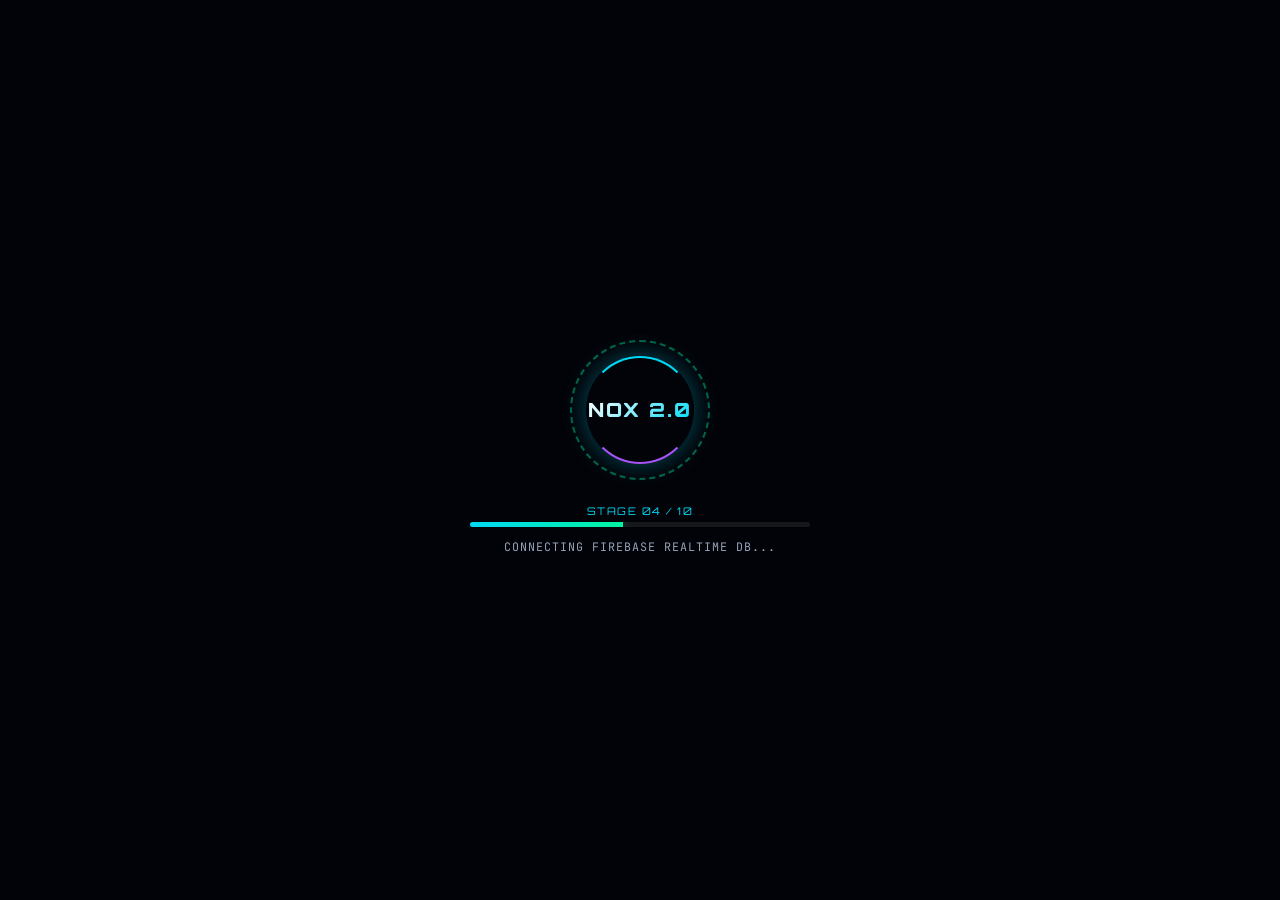
==== commit 33b9b8e2: "Create index.html" ====
--- a/index.html
+++ b/index.html
@@ -5,16 +5,16 @@
 <meta name="viewport" content="width=device-width, initial-scale=1.0, maximum-scale=5.0, viewport-fit=cover">
 <meta name="theme-color" content="#02040A">
 
-<title>NOX GALAXY ASCENSION OS — Cosmic Quantum AI Operating System</title>
-<meta name="description" content="NOX GALAXY ASCENSION OS — Trung tâm điều hành trí tuệ nhân tạo GalaxyZ 3 tầng, Roblox Lua Script Vault, APK & IPA Direct Link không quảng cáo.">
+<title>NOX GALAXY ASCENSION OS 2.0 — Next-Gen Cosmic AI Operating System</title>
+<meta name="description" content="NOX GALAXY ASCENSION OS 2.0 — Trung tâm điều hành trí tuệ nhân tạo GalaxyZ 3 tầng, Roblox Lua Script Vault, APK & IPA Direct Link không quảng cáo.">
 <meta name="robots" content="index, follow">
 
-<!-- Fonts: High-Tech Cosmic Typography -->
+<!-- Cosmic Typography -->
 <link rel="preconnect" href="https://fonts.googleapis.com">
 <link rel="preconnect" href="https://fonts.gstatic.com" crossorigin>
 <link href="https://fonts.googleapis.com/css2?family=JetBrains+Mono:ital,wght@0,300;0,400;0,500;0,700;0,800;1,400&family=Orbitron:wght@600;700;800;900&family=Plus+Jakarta+Sans:wght@400;500;600;700;800;900&family=Space+Grotesk:wght@500;600;700;900&display=swap" rel="stylesheet">
 
-<!-- Cloud SDKs -->
+<!-- Cloud Infrastructure SDKs -->
 <script src="https://www.gstatic.com/firebasejs/8.10.1/firebase-app.js"></script>
 <script src="https://www.gstatic.com/firebasejs/8.10.1/firebase-database.js"></script>
 <script src="https://accounts.google.com/gsi/client" async defer></script>
@@ -22,7 +22,7 @@
 
 <style>
 /* ==========================================================================
-   1. DESIGN TOKENS & COSMIC GLASS 2.0 SYSTEM
+   1. DESIGN SYSTEM & COSMIC GLASS 2.0 TOKENS
    ========================================================================== */
 :root {
   --bg-void: #02040A;
@@ -30,7 +30,7 @@
   --bg-nebula: #08111F;
   --bg-input: rgba(4, 7, 18, 0.94);
 
-  /* Tiered Glass Surfaces */
+  /* Glass Layers */
   --glass-1: rgba(10, 18, 38, 0.68);
   --glass-2: rgba(12, 22, 48, 0.82);
   --glass-3: rgba(16, 28, 58, 0.92);
@@ -45,7 +45,7 @@
   --text-sub: #94A3B8;
   --text-muted: #64748B;
 
-  /* Quantum Lighting Tokens */
+  /* Accent Lights */
   --accent-cyan: #00D9F5;
   --accent-cyan-glow: rgba(0, 217, 245, 0.35);
   --accent-quantum: #00F5A0;
@@ -59,12 +59,12 @@
   --accent-danger-glow: rgba(255, 42, 95, 0.4);
   --dev-color: #FF2A85;
 
-  /* Model Distinct Colors */
+  /* AI Models */
   --model-25-color: #A855F7;
   --model-31-color: #00D9F5;
   --model-34-color: #FF2A85;
 
-  /* Spacing Scale (4, 8, 12, 16, 20, 24, 32, 40, 48) */
+  /* Spacing */
   --space-1: 4px;
   --space-2: 8px;
   --space-3: 12px;
@@ -72,15 +72,14 @@
   --space-5: 20px;
   --space-6: 24px;
   --space-8: 32px;
-  --space-10: 40px;
-
-  /* Border Radii */
+
+  /* Radii */
   --radius-sm: 8px;
   --radius-md: 14px;
   --radius-lg: 20px;
   --radius-full: 9999px;
 
-  /* Animation Easing */
+  /* Transitions */
   --ease-cosmic: cubic-bezier(0.16, 1, 0.3, 1);
   --ease-bounce: cubic-bezier(0.34, 1.56, 0.64, 1);
 }
@@ -93,12 +92,13 @@
 }
 
 html {
-  font-family: 'Plus Jakarta Sans', sans-serif;
+  font-family: 'Plus Jakarta Sans', -apple-system, BlinkMacSystemFont, "Segoe UI", Roboto, sans-serif;
   font-size: 15px;
   background-color: var(--bg-void);
   color: var(--text-main);
   color-scheme: dark;
   scroll-behavior: smooth;
+  height: 100%;
 }
 
 body {
@@ -136,248 +136,7 @@
 ::-webkit-scrollbar-thumb:hover { background: var(--accent-quantum); }
 
 /* ==========================================================================
-   2. COSMIC BOOT SEQUENCE (STATE MACHINE SCREEN)
-   ========================================================================== */
-#quantum-boot-screen {
-  position: fixed;
-  inset: 0;
-  background: #020308;
-  z-index: 100000;
-  display: flex;
-  flex-direction: column;
-  justify-content: center;
-  align-items: center;
-  padding: var(--space-6);
-  transition: opacity 0.65s var(--ease-cosmic), transform 0.65s var(--ease-cosmic);
-}
-#quantum-boot-screen.is-loaded {
-  opacity: 0;
-  transform: scale(1.05);
-  pointer-events: none;
-}
-
-.boot-orbital-core {
-  position: relative;
-  width: 140px;
-  height: 140px;
-  display: flex;
-  justify-content: center;
-  align-items: center;
-  margin-bottom: var(--space-6);
-}
-.boot-ring-outer {
-  position: absolute;
-  inset: 0;
-  border-radius: 50%;
-  border: 2px dashed rgba(0, 245, 160, 0.4);
-  animation: bootSpin 8s linear infinite;
-}
-.boot-ring-inner {
-  position: absolute;
-  inset: 16px;
-  border-radius: 50%;
-  border: 2px solid transparent;
-  border-top-color: var(--accent-cyan);
-  border-bottom-color: var(--accent-cosmic);
-  animation: bootSpinReverse 3s cubic-bezier(0.68, -0.55, 0.27, 1.55) infinite;
-  box-shadow: 0 0 25px var(--accent-cyan-glow);
-}
-.boot-logo-node {
-  font-family: 'Orbitron', sans-serif;
-  font-size: 1.3rem;
-  font-weight: 900;
-  letter-spacing: 2px;
-  background: linear-gradient(135deg, #FFF, var(--accent-cyan));
-  -webkit-background-clip: text;
-  -webkit-text-fill-color: transparent;
-}
-@keyframes bootSpin { 100% { transform: rotate(360deg); } }
-@keyframes bootSpinReverse { 100% { transform: rotate(-360deg); } }
-
-.boot-progress-bar-wrap {
-  width: min(340px, 82vw);
-  height: 4px;
-  background: rgba(255, 255, 255, 0.08);
-  border-radius: var(--radius-full);
-  overflow: hidden;
-  margin-bottom: var(--space-4);
-  position: relative;
-}
-.boot-progress-fill {
-  height: 100%;
-  width: 0%;
-  background: linear-gradient(90deg, var(--accent-cyan), var(--accent-quantum));
-  box-shadow: 0 0 12px var(--accent-quantum-glow);
-  transition: width 0.3s ease;
-}
-.boot-log-text {
-  font-family: 'JetBrains Mono', monospace;
-  font-size: 0.78rem;
-  color: var(--text-sub);
-  letter-spacing: 1px;
-  min-height: 22px;
-  text-align: center;
-}
-.boot-retry-btn {
-  display: none;
-  margin-top: var(--space-4);
-}
-
-/* ==========================================================================
-   3. BACKGROUND ENGINE & AMBIENT AURORA
-   ========================================================================== */
-#cosmic-canvas {
-  position: fixed;
-  inset: 0;
-  width: 100vw;
-  height: 100vh;
-  pointer-events: none;
-  z-index: 0;
-}
-.cosmic-nebula-aurora {
-  position: fixed;
-  top: -140px;
-  left: 50%;
-  transform: translateX(-50%);
-  width: min(1100px, 100vw);
-  height: 520px;
-  background: radial-gradient(circle, rgba(0, 217, 245, 0.12) 0%, rgba(168, 85, 247, 0.08) 45%, rgba(99, 102, 241, 0.04) 70%, transparent 85%);
-  filter: blur(95px);
-  pointer-events: none;
-  z-index: 1;
-}
-.cosmic-planet-silhouette {
-  position: fixed;
-  bottom: -190px;
-  right: -110px;
-  width: 480px;
-  height: 480px;
-  border-radius: 50%;
-  background: radial-gradient(circle at 32% 32%, rgba(168, 85, 247, 0.18), rgba(6, 12, 30, 0.85) 60%, var(--bg-void) 90%);
-  box-shadow: inset -10px -10px 40px rgba(0, 217, 245, 0.15), 0 0 50px rgba(168, 85, 247, 0.1);
-  pointer-events: none;
-  z-index: 1;
-}
-#quantum-cursor-glow {
-  position: fixed;
-  top: 0; left: 0;
-  width: 380px; height: 380px;
-  border-radius: 50%;
-  background: radial-gradient(circle, rgba(0, 217, 245, 0.06) 0%, rgba(168, 85, 247, 0.03) 40%, transparent 70%);
-  transform: translate(-50%, -50%);
-  pointer-events: none;
-  z-index: 1;
-  transition: opacity 0.3s ease;
-}
-@media (pointer: coarse) { #quantum-cursor-glow { display: none !important; } }
-
-/* ==========================================================================
-   4. LAYOUT & TOP NAVIGATION
-   ========================================================================== */
-.os-container {
-  width: 100%;
-  max-width: 1240px;
-  margin: 0 auto;
-  position: relative;
-  z-index: 2;
-}
-
-.top-nav {
-  position: fixed;
-  top: max(10px, env(safe-area-inset-top, 0px));
-  left: 50%;
-  transform: translateX(-50%);
-  width: calc(100% - 28px);
-  max-width: 1240px;
-  height: 58px;
-  display: flex;
-  justify-content: space-between;
-  align-items: center;
-  padding: 0 var(--space-4);
-  border-radius: var(--radius-full);
-  background: var(--glass-2);
-  backdrop-filter: blur(24px);
-  -webkit-backdrop-filter: blur(24px);
-  border: 1px solid var(--border-glass);
-  box-shadow: 0 12px 35px rgba(0, 0, 0, 0.7), 0 0 15px rgba(0, 217, 245, 0.08);
-  z-index: 1000;
-  transition: border-color 0.3s ease, box-shadow 0.3s ease;
-}
-.top-nav:hover {
-  border-color: var(--border-hover);
-  box-shadow: 0 14px 40px rgba(0, 0, 0, 0.8), 0 0 20px rgba(0, 217, 245, 0.15);
-}
-
-.brand-node {
-  display: flex;
-  align-items: center;
-  gap: var(--space-2);
-  cursor: pointer;
-  user-select: none;
-}
-.quantum-orbital-orb {
-  width: 32px;
-  height: 32px;
-  border-radius: 50%;
-  background: radial-gradient(circle at 30% 30%, var(--accent-quantum), var(--accent-cyan) 50%, var(--accent-violet) 90%);
-  box-shadow: 0 0 16px var(--accent-cyan-glow);
-  display: flex;
-  align-items: center;
-  justify-content: center;
-  position: relative;
-  transition: transform 0.4s var(--ease-bounce);
-  flex-shrink: 0;
-  aspect-ratio: 1 / 1;
-}
-.brand-node:hover .quantum-orbital-orb { transform: scale(1.1); }
-
-.brand-text-wrap { display: flex; flex-direction: column; }
-.brand-title {
-  font-family: 'Orbitron', sans-serif;
-  font-size: 0.95rem;
-  font-weight: 900;
-  letter-spacing: 1.5px;
-  background: linear-gradient(135deg, #FFF 10%, var(--accent-cyan) 60%, var(--accent-quantum) 100%);
-  -webkit-background-clip: text;
-  -webkit-text-fill-color: transparent;
-}
-.brand-edition {
-  font-family: 'JetBrains Mono', monospace;
-  font-size: 0.62rem;
-  font-weight: 700;
-  color: var(--accent-quantum);
-  letter-spacing: 1px;
-}
-
-.nav-actions-deck {
-  display: flex;
-  align-items: center;
-  gap: var(--space-2);
-}
-.status-badge-live {
-  display: inline-flex;
-  align-items: center;
-  gap: 6px;
-  font-family: 'JetBrains Mono', monospace;
-  font-size: 0.72rem;
-  color: var(--accent-quantum);
-  background: rgba(0, 245, 160, 0.08);
-  border: 1px solid rgba(0, 245, 160, 0.25);
-  padding: 4px 10px;
-  border-radius: var(--radius-full);
-}
-.quantum-pulse-dot {
-  width: 6px;
-  height: 6px;
-  border-radius: 50%;
-  background: var(--accent-quantum);
-  box-shadow: 0 0 8px var(--accent-quantum);
-  animation: pulseDotLive 1.6s infinite;
-}
-@keyframes pulseDotLive { 0%, 100% { opacity: 1; transform: scale(1); } 50% { opacity: 0.3; transform: scale(0.7); } }
-
-/* ==========================================================================
-   5. PERFECT GEOMETRIC ICON & BUTTON SYSTEM
+   2. SVG ICONS & UNIFIED BUTTON SYSTEM
    ========================================================================== */
 .nox-icon {
   width: 18px;
@@ -439,8 +198,461 @@
 }
 
 /* ==========================================================================
-   6. TELEMETRY HUD & DASHBOARD
+   3. BACKGROUND ENGINE & AMBIENT AURORA
    ========================================================================== */
+#cosmic-canvas {
+  position: fixed;
+  inset: 0;
+  width: 100vw;
+  height: 100vh;
+  pointer-events: none;
+  z-index: 0;
+}
+.cosmic-nebula-aurora {
+  position: fixed;
+  top: -140px;
+  left: 50%;
+  transform: translateX(-50%);
+  width: min(1100px, 100vw);
+  height: 520px;
+  background: radial-gradient(circle, rgba(0, 217, 245, 0.12) 0%, rgba(168, 85, 247, 0.08) 45%, rgba(99, 102, 241, 0.04) 70%, transparent 85%);
+  filter: blur(95px);
+  pointer-events: none;
+  z-index: 1;
+}
+.cosmic-planet-silhouette {
+  position: fixed;
+  bottom: -190px;
+  right: -110px;
+  width: 480px;
+  height: 480px;
+  border-radius: 50%;
+  background: radial-gradient(circle at 32% 32%, rgba(168, 85, 247, 0.18), rgba(6, 12, 30, 0.85) 60%, var(--bg-void) 90%);
+  box-shadow: inset -10px -10px 40px rgba(0, 217, 245, 0.15), 0 0 50px rgba(168, 85, 247, 0.1);
+  pointer-events: none;
+  z-index: 1;
+}
+#quantum-cursor-glow {
+  position: fixed;
+  top: 0; left: 0;
+  width: 380px; height: 380px;
+  border-radius: 50%;
+  background: radial-gradient(circle, rgba(0, 217, 245, 0.06) 0%, rgba(168, 85, 247, 0.03) 40%, transparent 70%);
+  transform: translate(-50%, -50%);
+  pointer-events: none;
+  z-index: 1;
+  transition: opacity 0.3s ease;
+}
+@media (pointer: coarse) { #quantum-cursor-glow { display: none !important; } }
+
+/* ==========================================================================
+   4. QUANTUM BOOT SCREEN 2.0 (PARALLEL MULTI-STAGE)
+   ========================================================================== */
+#quantum-boot-screen {
+  position: fixed;
+  inset: 0;
+  background: #020308;
+  z-index: 100000;
+  display: flex;
+  flex-direction: column;
+  justify-content: center;
+  align-items: center;
+  padding: var(--space-6);
+  transition: opacity 0.75s var(--ease-cosmic), transform 0.75s var(--ease-cosmic);
+}
+#quantum-boot-screen.is-loaded {
+  opacity: 0;
+  transform: scale(1.04);
+  pointer-events: none;
+}
+
+.boot-orbital-core {
+  position: relative;
+  width: 140px;
+  height: 140px;
+  display: flex;
+  justify-content: center;
+  align-items: center;
+  margin-bottom: var(--space-6);
+}
+.boot-ring-outer {
+  position: absolute;
+  inset: 0;
+  border-radius: 50%;
+  border: 2px dashed rgba(0, 245, 160, 0.4);
+  animation: bootSpin 8s linear infinite;
+}
+.boot-ring-inner {
+  position: absolute;
+  inset: 16px;
+  border-radius: 50%;
+  border: 2px solid transparent;
+  border-top-color: var(--accent-cyan);
+  border-bottom-color: var(--accent-cosmic);
+  animation: bootSpinReverse 3s cubic-bezier(0.68, -0.55, 0.27, 1.55) infinite;
+  box-shadow: 0 0 25px var(--accent-cyan-glow);
+}
+.boot-logo-node {
+  font-family: 'Orbitron', sans-serif;
+  font-size: 1.3rem;
+  font-weight: 900;
+  letter-spacing: 2px;
+  background: linear-gradient(135deg, #FFF, var(--accent-cyan));
+  -webkit-background-clip: text;
+  -webkit-text-fill-color: transparent;
+}
+@keyframes bootSpin { 100% { transform: rotate(360deg); } }
+@keyframes bootSpinReverse { 100% { transform: rotate(-360deg); } }
+
+.boot-progress-bar-wrap {
+  width: min(340px, 82vw);
+  height: 5px;
+  background: rgba(255, 255, 255, 0.08);
+  border-radius: var(--radius-full);
+  overflow: hidden;
+  margin-bottom: var(--space-3);
+  position: relative;
+}
+.boot-progress-fill {
+  height: 100%;
+  width: 0%;
+  background: linear-gradient(90deg, var(--accent-cyan), var(--accent-quantum));
+  box-shadow: 0 0 14px var(--accent-quantum-glow);
+  transition: width 0.35s ease;
+}
+.boot-stage-badge {
+  font-family: 'Orbitron', sans-serif;
+  font-size: 0.7rem;
+  color: var(--accent-cyan);
+  margin-bottom: var(--space-1);
+  letter-spacing: 1.5px;
+}
+.boot-log-text {
+  font-family: 'JetBrains Mono', monospace;
+  font-size: 0.78rem;
+  color: var(--text-sub);
+  letter-spacing: 1px;
+  min-height: 22px;
+  text-align: center;
+}
+.boot-error-actions {
+  display: none;
+  gap: var(--space-2);
+  margin-top: var(--space-4);
+}
+
+/* ==========================================================================
+   5. FULL-SCREEN COSMIC MAINTENANCE EXPERIENCE
+   ========================================================================== */
+#nox-maintenance-screen {
+  position: fixed;
+  inset: 0;
+  background: radial-gradient(circle at 50% 40%, #070d24 0%, #02040a 80%);
+  z-index: 90000;
+  display: none;
+  flex-direction: column;
+  align-items: center;
+  justify-content: flex-start;
+  padding: calc(30px + env(safe-area-inset-top, 0px)) var(--space-4) calc(30px + env(safe-area-inset-bottom, 0px));
+  overflow-y: auto;
+  backdrop-filter: blur(30px);
+}
+#nox-maintenance-screen.is-active { display: flex; }
+
+.maint-container {
+  width: 100%;
+  max-width: 860px;
+  display: flex;
+  flex-direction: column;
+  align-items: center;
+  text-align: center;
+  gap: var(--space-5);
+  margin: auto 0;
+}
+
+/* 3D Cosmic Pseudo Energy Core */
+.maint-core-orb-container {
+  position: relative;
+  width: 180px;
+  height: 180px;
+  display: flex;
+  justify-content: center;
+  align-items: center;
+  margin: 10px auto;
+}
+.maint-core-sphere {
+  width: 60px;
+  height: 60px;
+  border-radius: 50%;
+  background: radial-gradient(circle at 35% 35%, #FFF, var(--accent-cyan) 45%, var(--accent-violet) 80%, #02040A 100%);
+  box-shadow: 0 0 35px var(--accent-cyan-glow), 0 0 70px rgba(168, 85, 247, 0.4);
+  animation: corePulseEnergy 2.4s infinite ease-in-out;
+}
+.maint-orbital-ring {
+  position: absolute;
+  border-radius: 50%;
+  border: 1.5px solid transparent;
+}
+.maint-orbital-ring-1 {
+  width: 120px; height: 120px;
+  border-top-color: var(--accent-cyan);
+  border-bottom-color: var(--accent-quantum);
+  animation: spinClockwise 5s linear infinite;
+  box-shadow: 0 0 15px rgba(0, 217, 245, 0.2);
+}
+.maint-orbital-ring-2 {
+  width: 160px; height: 160px;
+  border-left-color: var(--accent-cosmic);
+  border-right-color: var(--dev-color);
+  animation: spinCounter 7s linear infinite;
+  transform: rotate(45deg);
+}
+.maint-orbital-ring-3 {
+  width: 190px; height: 190px;
+  border: 1px dashed rgba(0, 245, 160, 0.3);
+  animation: spinClockwise 12s linear infinite;
+}
+
+@keyframes corePulseEnergy {
+  0%, 100% { transform: scale(1); filter: drop-shadow(0 0 20px var(--accent-cyan)); }
+  50% { transform: scale(1.14); filter: drop-shadow(0 0 35px var(--accent-quantum)); }
+}
+@keyframes spinClockwise { 100% { transform: rotate(360deg); } }
+@keyframes spinCounter { 100% { transform: rotate(-360deg); } }
+
+.maint-badge-offline {
+  display: inline-flex;
+  align-items: center;
+  gap: 8px;
+  padding: 6px 16px;
+  border-radius: var(--radius-full);
+  background: rgba(255, 42, 95, 0.12);
+  border: 1px solid rgba(255, 42, 95, 0.35);
+  color: var(--accent-danger);
+  font-family: 'Orbitron', sans-serif;
+  font-size: 0.78rem;
+  font-weight: 800;
+  letter-spacing: 1.5px;
+}
+.maint-headline {
+  font-family: 'Orbitron', sans-serif;
+  font-size: clamp(1.4rem, 4.5vw, 2.4rem);
+  font-weight: 900;
+  background: linear-gradient(135deg, #FFF 10%, var(--accent-cyan) 60%, var(--accent-cosmic) 100%);
+  -webkit-background-clip: text;
+  -webkit-text-fill-color: transparent;
+  line-height: 1.25;
+}
+.maint-desc {
+  max-width: 620px;
+  font-size: 0.95rem;
+  line-height: 1.7;
+  color: var(--text-sub);
+}
+
+/* Timezone-safe Countdown Grid */
+.maint-countdown-grid {
+  display: grid;
+  grid-template-columns: repeat(4, 1fr);
+  gap: var(--space-3);
+  width: 100%;
+  max-width: 580px;
+  margin: var(--space-2) auto;
+}
+.countdown-box {
+  background: var(--glass-2);
+  border: 1px solid var(--border-glass);
+  border-radius: var(--radius-md);
+  padding: var(--space-3);
+  display: flex;
+  flex-direction: column;
+  backdrop-filter: blur(16px);
+}
+.countdown-val {
+  font-family: 'Orbitron', sans-serif;
+  font-size: clamp(1.4rem, 3.8vw, 2rem);
+  font-weight: 900;
+  color: var(--accent-cyan);
+}
+.countdown-lbl {
+  font-family: 'JetBrains Mono', monospace;
+  font-size: 0.65rem;
+  color: var(--text-muted);
+  letter-spacing: 1px;
+}
+
+/* Upgrade Roadmap System */
+.maint-roadmap-card {
+  width: 100%;
+  max-width: 680px;
+  background: var(--glass-1);
+  border: 1px solid var(--border-glass);
+  border-radius: var(--radius-md);
+  padding: var(--space-4);
+  text-align: left;
+}
+.roadmap-head {
+  font-family: 'Orbitron', sans-serif;
+  font-size: 0.82rem;
+  color: var(--accent-quantum);
+  font-weight: 800;
+  margin-bottom: var(--space-3);
+  letter-spacing: 1.5px;
+  display: flex;
+  justify-content: space-between;
+}
+.roadmap-grid {
+  display: grid;
+  grid-template-columns: repeat(auto-fit, minmax(180px, 1fr));
+  gap: var(--space-2);
+}
+.roadmap-item {
+  font-family: 'JetBrains Mono', monospace;
+  font-size: 0.74rem;
+  padding: 8px 10px;
+  border-radius: var(--radius-sm);
+  background: rgba(255, 255, 255, 0.02);
+  border: 1px solid rgba(255, 255, 255, 0.05);
+  display: flex;
+  align-items: center;
+  gap: 8px;
+}
+.roadmap-item.is-done { color: var(--accent-quantum); border-color: rgba(0, 245, 160, 0.25); }
+.roadmap-item.is-active { color: var(--accent-cyan); border-color: var(--accent-cyan); background: rgba(0, 217, 245, 0.08); font-weight: 800; }
+.roadmap-item.is-pending { color: var(--text-muted); }
+
+/* Dev Bypass Area */
+.maint-dev-trigger-dock {
+  display: flex;
+  flex-direction: column;
+  align-items: center;
+  gap: var(--space-2);
+  margin-top: var(--space-3);
+}
+
+/* Dev Mode Top Floating Indicator Badge */
+#dev-mode-floating-badge {
+  position: fixed;
+  bottom: calc(14px + env(safe-area-inset-bottom, 0px));
+  left: max(14px, env(safe-area-inset-left, 0px));
+  background: var(--dev-color);
+  color: #FFF;
+  padding: 6px 14px;
+  border-radius: var(--radius-full);
+  font-family: 'JetBrains Mono', monospace;
+  font-size: 0.72rem;
+  font-weight: 800;
+  letter-spacing: 1px;
+  box-shadow: 0 0 18px rgba(255, 42, 133, 0.45);
+  display: none;
+  align-items: center;
+  gap: 8px;
+  z-index: 99999;
+}
+
+/* ==========================================================================
+   6. TOP NAVIGATION & OS HUD
+   ========================================================================== */
+.os-container {
+  width: 100%;
+  max-width: 1240px;
+  margin: 0 auto;
+  position: relative;
+  z-index: 2;
+}
+
+.top-nav {
+  position: fixed;
+  top: max(10px, env(safe-area-inset-top, 0px));
+  left: 50%;
+  transform: translateX(-50%);
+  width: calc(100% - 28px);
+  max-width: 1240px;
+  height: 58px;
+  display: flex;
+  justify-content: space-between;
+  align-items: center;
+  padding: 0 var(--space-4);
+  border-radius: var(--radius-full);
+  background: var(--glass-2);
+  backdrop-filter: blur(24px);
+  -webkit-backdrop-filter: blur(24px);
+  border: 1px solid var(--border-glass);
+  box-shadow: 0 12px 35px rgba(0, 0, 0, 0.7), 0 0 15px rgba(0, 217, 245, 0.08);
+  z-index: 1000;
+  transition: border-color 0.3s ease, box-shadow 0.3s ease;
+}
+.top-nav:hover {
+  border-color: var(--border-hover);
+  box-shadow: 0 14px 40px rgba(0, 0, 0, 0.8), 0 0 20px rgba(0, 217, 245, 0.15);
+}
+
+.brand-node {
+  display: flex;
+  align-items: center;
+  gap: var(--space-2);
+  cursor: pointer;
+  user-select: none;
+}
+.quantum-orbital-orb {
+  width: 32px;
+  height: 32px;
+  border-radius: 50%;
+  background: radial-gradient(circle at 30% 30%, var(--accent-quantum), var(--accent-cyan) 50%, var(--accent-violet) 90%);
+  box-shadow: 0 0 16px var(--accent-cyan-glow);
+  display: flex;
+  align-items: center;
+  justify-content: center;
+  flex-shrink: 0;
+  aspect-ratio: 1 / 1;
+}
+.brand-text-wrap { display: flex; flex-direction: column; }
+.brand-title {
+  font-family: 'Orbitron', sans-serif;
+  font-size: 0.95rem;
+  font-weight: 900;
+  letter-spacing: 1.5px;
+  background: linear-gradient(135deg, #FFF 10%, var(--accent-cyan) 60%, var(--accent-quantum) 100%);
+  -webkit-background-clip: text;
+  -webkit-text-fill-color: transparent;
+}
+.brand-edition {
+  font-family: 'JetBrains Mono', monospace;
+  font-size: 0.62rem;
+  font-weight: 700;
+  color: var(--accent-quantum);
+  letter-spacing: 1px;
+}
+
+.nav-actions-deck {
+  display: flex;
+  align-items: center;
+  gap: var(--space-2);
+}
+.status-badge-live {
+  display: inline-flex;
+  align-items: center;
+  gap: 6px;
+  font-family: 'JetBrains Mono', monospace;
+  font-size: 0.72rem;
+  color: var(--accent-quantum);
+  background: rgba(0, 245, 160, 0.08);
+  border: 1px solid rgba(0, 245, 160, 0.25);
+  padding: 4px 10px;
+  border-radius: var(--radius-full);
+  cursor: pointer;
+}
+.quantum-pulse-dot {
+  width: 6px;
+  height: 6px;
+  border-radius: 50%;
+  background: var(--accent-quantum);
+  box-shadow: 0 0 8px var(--accent-quantum);
+  animation: pulseDotLive 1.6s infinite;
+}
+@keyframes pulseDotLive { 0%, 100% { opacity: 1; transform: scale(1); } 50% { opacity: 0.3; transform: scale(0.7); } }
+
+/* Telemetry HUD Bar */
 .telemetry-deck {
   display: grid;
   grid-template-columns: repeat(auto-fit, minmax(170px, 1fr));
@@ -456,7 +668,7 @@
   font-size: 0.76rem;
   color: var(--text-sub);
 }
-.hud-cell { display: flex; align-items: center; justify-content: space-between; gap: var(--space-2); }
+.hud-cell { display: flex; align-items: center; justify-content: space-between; gap: var(--space-2); cursor: pointer; }
 .hud-highlight { color: var(--accent-cyan); font-weight: 700; }
 .hud-select {
   background: rgba(255, 255, 255, 0.05);
@@ -468,6 +680,9 @@
   cursor: pointer;
 }
 
+/* ==========================================================================
+   7. HERO CONSOLE & VAULT WORKSPACE
+   ========================================================================== */
 .hero-quantum-console {
   width: 100%;
   margin-bottom: var(--space-6);
@@ -544,9 +759,7 @@
 }
 @keyframes cursorBlink { 0%, 100% { opacity: 1; } 50% { opacity: 0; } }
 
-/* ==========================================================================
-   7. SEARCH & VAULT FEED GRID (MOBILE FIRST)
-   ========================================================================== */
+/* Search & Categories */
 .search-filter-deck {
   display: flex;
   flex-direction: column;
@@ -600,6 +813,7 @@
   box-shadow: 0 0 14px var(--accent-cyan-glow);
 }
 
+/* Vault Feed Cards Grid */
 .vault-cards-grid {
   display: grid;
   grid-template-columns: repeat(auto-fill, minmax(min(100%, 340px), 1fr));
@@ -672,7 +886,7 @@
 .card-actions-dock .btn-primary, .card-actions-dock .btn-secondary { width: 100%; }
 
 /* ==========================================================================
-   8. MODAL WINDOWS & AI INTERFACE (NO HORIZONTAL OVERFLOW)
+   8. MODALS & AI OS INTERFACES (MOBILE-FIRST SAFE)
    ========================================================================== */
 .cosmic-modal-overlay {
   position: fixed;
@@ -690,7 +904,7 @@
 .cosmic-modal-overlay.is-active { display: flex; opacity: 1; }
 
 .cosmic-modal-window {
-  width: clamp(320px, 94vw, 760px);
+  width: clamp(320px, 94vw, 780px);
   height: min(88dvh, 800px);
   display: flex;
   flex-direction: column;
@@ -722,6 +936,7 @@
   color: var(--accent-cyan);
 }
 
+/* AI Model Tier Selector Deck */
 .ai-model-selector-deck {
   display: grid;
   grid-template-columns: repeat(3, 1fr);
@@ -761,7 +976,6 @@
   border-color: var(--model-34-color);
   box-shadow: 0 0 14px var(--accent-danger-glow);
 }
-
 .ai-tier-name { font-size: 0.8rem; font-weight: 800; color: var(--text-main); }
 .ai-tier-badge { font-family: 'JetBrains Mono', monospace; font-size: 0.65rem; color: var(--accent-cyan); font-weight: 700; }
 .ai-tier-desc { font-size: 0.7rem; color: var(--text-sub); }
@@ -779,7 +993,7 @@
 .msg-row-block {
   display: flex;
   flex-direction: column;
-  max-width: 88%;
+  max-width: 90%;
   animation: msgFadeSlide 0.25s var(--ease-cosmic);
 }
 @keyframes msgFadeSlide { from { opacity: 0; transform: translateY(8px) scale(0.98); } to { opacity: 1; transform: translateY(0) scale(1); } }
@@ -833,31 +1047,46 @@
 }
 .chat-textarea-field:focus { border-color: var(--accent-cyan); }
 
-/* Morphing Quantum Loader */
-.quantum-processing-loader {
+/* AI Quantum Reasoning Orb */
+.ai-thinking-orb-dock {
   display: flex;
   align-items: center;
-  gap: var(--space-2);
-  padding: 6px 12px;
+  gap: var(--space-3);
+  padding: 8px 12px;
+}
+.ai-orbit-spin-orb {
+  width: 22px;
+  height: 22px;
+  position: relative;
+  display: flex;
+  align-items: center;
+  justify-content: center;
+}
+.ai-orb-ring {
+  position: absolute;
+  inset: 0;
+  border-radius: 50%;
+  border: 2px solid transparent;
+  border-top-color: var(--accent-cyan);
+  border-bottom-color: var(--accent-quantum);
+  animation: bootSpin 1.4s linear infinite;
+}
+.ai-orb-core {
+  width: 8px;
+  height: 8px;
+  border-radius: 50%;
+  background: var(--accent-cyan);
+  box-shadow: 0 0 10px var(--accent-cyan);
+}
+.ai-status-pulse-txt {
   font-family: 'JetBrains Mono', monospace;
   font-size: 0.78rem;
   color: var(--accent-cyan);
-}
-.quantum-morph-core {
-  width: 18px;
-  height: 18px;
-  background: linear-gradient(135deg, var(--accent-quantum), var(--accent-cyan));
-  box-shadow: 0 0 14px var(--accent-quantum-glow);
-  animation: morphShapeLive 1.6s infinite ease-in-out;
-}
-@keyframes morphShapeLive {
-  0% { border-radius: 50%; transform: rotate(0deg) scale(0.9); }
-  50% { border-radius: 4px; transform: rotate(180deg) scale(1.1); box-shadow: 0 0 20px var(--accent-cyan-glow); }
-  100% { border-radius: 50%; transform: rotate(360deg) scale(0.9); }
+  letter-spacing: 0.5px;
 }
 
 /* ==========================================================================
-   9. DEV COMMAND CENTER & DRAWER
+   9. COMMAND DRAWER & DEV CENTER
    ========================================================================== */
 .drawer-backdrop-glass {
   position: fixed;
@@ -919,6 +1148,7 @@
   transform: translateX(4px);
 }
 
+/* Dev Center Tabs & Modules */
 .dev-control-tabs {
   display: flex;
   gap: var(--space-2);
@@ -953,6 +1183,17 @@
 }
 .dev-stat-val { font-size: 1.15rem; font-weight: 800; color: var(--accent-cyan); font-family: 'Orbitron', sans-serif; }
 .dev-stat-label { font-size: 0.65rem; color: var(--text-muted); text-transform: uppercase; font-family: 'JetBrains Mono', monospace; }
+
+/* Flag Toggles */
+.flag-toggle-row {
+  display: flex;
+  justify-content: space-between;
+  align-items: center;
+  padding: 10px var(--space-3);
+  background: var(--bg-input);
+  border: 1px solid var(--border-glass);
+  border-radius: var(--radius-sm);
+}
 
 /* Command Palette (Ctrl+K) */
 #command-palette-modal {
@@ -1000,6 +1241,7 @@
 }
 .palette-item:hover, .palette-item.is-selected { background: rgba(0, 217, 245, 0.15); color: var(--accent-cyan); }
 
+/* System Lightbox & Toasts */
 #image-lightbox {
   position: fixed;
   inset: 0;
@@ -1057,40 +1299,106 @@
 </head>
 <body>
 
-<!-- Cosmic Boot Sequence -->
-<div id="quantum-boot-screen">
+<!-- Quantum Boot Screen 2.0 -->
+<div id="quantum-boot-screen" role="dialog" aria-modal="true" aria-label="Khởi động hệ điều hành NOX">
   <div class="boot-orbital-core">
     <div class="boot-ring-outer"></div>
     <div class="boot-ring-inner"></div>
-    <span class="boot-logo-node">NOX</span>
+    <span class="boot-logo-node">NOX 2.0</span>
   </div>
+  <div class="boot-stage-badge" id="boot-stage-badge">STAGE 01 / 10</div>
   <div class="boot-progress-bar-wrap">
     <div class="boot-progress-fill" id="boot-progress-bar"></div>
   </div>
-  <div class="boot-log-text" id="boot-log-message">INITIALIZING QUANTUM CORE...</div>
-  <button class="btn btn-secondary boot-retry-btn" id="boot-retry-button" onclick="SystemBootstrapper.boot()">RETRY CONNECTION</button>
+  <div class="boot-log-text" id="boot-log-message">INITIALIZING QUANTUM RUNTIME...</div>
+  <div class="boot-error-actions" id="boot-error-actions">
+    <button class="btn btn-secondary" onclick="SystemBootstrapper.boot()">THỬ LẠI</button>
+    <button class="btn btn-primary" onclick="SystemBootstrapper.bypassBoot()">TIẾP TỤC OFFLINE</button>
+  </div>
 </div>
 
-<!-- Cosmic Graphics Engine -->
+<!-- Full-Screen Cosmic Maintenance Experience -->
+<div id="nox-maintenance-screen" role="region" aria-label="Bảo trì hệ thống NOX">
+  <div class="maint-container">
+    <div class="maint-core-orb-container">
+      <div class="maint-orbital-ring maint-orbital-ring-1"></div>
+      <div class="maint-orbital-ring maint-orbital-ring-2"></div>
+      <div class="maint-orbital-ring maint-orbital-ring-3"></div>
+      <div class="maint-core-sphere"></div>
+    </div>
+
+    <div class="maint-badge-offline">
+      <span class="quantum-pulse-dot" style="background:var(--accent-danger); box-shadow:0 0 8px var(--accent-danger);"></span>
+      <span>TEMPORARILY OFFLINE</span>
+    </div>
+
+    <h1 class="maint-headline">NOX GALAXY ASCENSION OS 2.0<br><span style="font-size:0.75em; color:var(--accent-cyan);">SYSTEM UPGRADE IN PROGRESS</span></h1>
+    
+    <p class="maint-desc">
+      Hệ thống đang được nâng cấp toàn diện lên kiến trúc Quantum Ascension OS 2.0. Toàn bộ AI Matrix, Roblox Script Vault và cơ sở dữ liệu phân tán đang được tái cấu trúc để đem lại hiệu năng vượt trội.
+    </p>
+
+    <!-- Timezone-Safe Countdown to 25/12/2026 23:59:59 (Asia/Ho_Chi_Minh) -->
+    <div class="maint-countdown-grid">
+      <div class="countdown-box"><span class="countdown-val" id="cnt-days">--</span><span class="countdown-lbl">DAYS</span></div>
+      <div class="countdown-box"><span class="countdown-val" id="cnt-hours">--</span><span class="countdown-lbl">HOURS</span></div>
+      <div class="countdown-box"><span class="countdown-val" id="cnt-mins">--</span><span class="countdown-lbl">MINUTES</span></div>
+      <div class="countdown-box"><span class="countdown-val" id="cnt-secs">--</span><span class="countdown-lbl">SECONDS</span></div>
+    </div>
+
+    <!-- Upgrade Roadmap -->
+    <div class="maint-roadmap-card">
+      <div class="roadmap-head">
+        <span>ASCENSION UPGRADE ROADMAP</span>
+        <span style="color:var(--accent-cyan);" id="maint-current-phase-lbl">PHASE 03 / 07</span>
+      </div>
+      <div class="roadmap-grid">
+        <div class="roadmap-item is-done">✓ CORE RECONSTRUCTION</div>
+        <div class="roadmap-item is-done">✓ GALAXY UI 2.0</div>
+        <div class="roadmap-item is-active">◉ AI MATRIX UPGRADE</div>
+        <div class="roadmap-item is-pending">○ SECURITY HARDENING</div>
+        <div class="roadmap-item is-pending">○ PERFORMANCE OPTIMIZE</div>
+        <div class="roadmap-item is-pending">○ FINAL SYSTEM TEST</div>
+        <div class="roadmap-item is-pending">○ ASCENSION RELEASE</div>
+      </div>
+    </div>
+
+    <!-- Dev Bypass Controls -->
+    <div class="maint-dev-trigger-dock">
+      <button class="btn btn-secondary" style="border-color:rgba(255,42,133,0.4); color:var(--dev-color);" onclick="MaintenanceAccessEngine.promptDevBypass()">
+        ⚙ ENTER DEV MODE (BYPASS)
+      </button>
+      <div style="font-size:0.75rem; color:var(--text-muted); font-family:'JetBrains Mono', monospace;">ADMIN & DEVELOPER AUTHORIZED ACCESS ONLY</div>
+    </div>
+  </div>
+</div>
+
+<!-- Dev Mode Active Floating Banner -->
+<div id="dev-mode-floating-badge">
+  <span>⚙ DEV MODE: BYPASS ACTIVE</span>
+  <button class="btn btn-ghost" style="height:22px; padding:0 6px; color:#FFF; font-size:0.65rem;" onclick="MaintenanceAccessEngine.exitDevMode()">THOÁT</button>
+</div>
+
+<!-- Multi-layer Cosmic Background Canvas -->
 <canvas id="cosmic-canvas"></canvas>
 <div class="cosmic-nebula-aurora"></div>
 <div class="cosmic-planet-silhouette"></div>
 <div id="quantum-cursor-glow"></div>
 
-<!-- Top Floating Command Bar -->
+<!-- Top Navigation -->
 <header class="top-nav">
-  <div class="brand-node" onclick="EasterEngine.triggerCorePulse()">
+  <div class="brand-node" onclick="EasterEngine.triggerCorePulse()" title="NOX OS Ascension Core">
     <div class="quantum-orbital-orb">
       <svg class="nox-icon" style="width:16px; height:16px; color:#02040A;" viewBox="0 0 24 24"><circle cx="12" cy="12" r="4"/><path d="M12 2v2"/><path d="M12 20v2"/><path d="m4.93 4.93 1.41 1.41"/><path d="m17.66 17.66 1.41 1.41"/><path d="M2 12h2"/><path d="M20 12h2"/><path d="m6.34 17.66-1.41 1.41"/><path d="m19.07 4.93-1.41 1.41"/></svg>
     </div>
     <div class="brand-text-wrap">
       <span class="brand-title">NOX GALAXY</span>
-      <span class="brand-edition">ASCENSION OS</span>
+      <span class="brand-edition">ASCENSION OS 2.0</span>
     </div>
   </div>
 
   <div class="nav-actions-deck">
-    <div class="status-badge-live">
+    <div class="status-badge-live" onclick="openUI('modal-system-diag')" title="Xem chẩn đoán hệ thống">
       <span class="quantum-pulse-dot"></span>
       <span id="ui-nav-status">CONNECTING</span>
     </div>
@@ -1103,7 +1411,7 @@
       <span id="txt-lang-badge" style="font-size:0.75rem; font-weight:800;">VN</span>
     </button>
 
-    <button class="btn btn-primary" onclick="toggleMenu()">
+    <button class="btn btn-primary" onclick="toggleMenu()" id="btn-main-menu">
       <svg class="nox-icon" viewBox="0 0 24 24"><line x1="4" x2="20" y1="12" y2="12"/><line x1="4" x2="20" y1="6" y2="6"/><line x1="4" x2="20" y1="18" y2="18"/></svg>
       <span id="txt-menu-btn">MENU</span>
     </button>
@@ -1112,7 +1420,7 @@
 
 <!-- Command Drawer (Sidebar OS Hub) -->
 <div class="drawer-backdrop-glass" id="nav-drawer-backdrop" onclick="if(event.target===this)toggleMenu()">
-  <nav class="drawer-command-panel" id="nav-drawer">
+  <nav class="drawer-command-panel" id="nav-drawer" aria-label="Menu điều hướng hệ thống">
     <div class="drawer-head-row">
       <div class="drawer-heading-text" id="txt-drawer-title">COMMAND DECK</div>
       <button class="btn btn-ghost btn-icon" onclick="toggleMenu()">✕</button>
@@ -1133,7 +1441,7 @@
       <button class="drawer-nav-item-btn" onclick="RestrictedAction.checkAndOpen('modal-noxgpt')">
         <span style="display:flex; align-items:center; gap:8px;">
           <svg class="nox-icon" style="color:var(--accent-cyan);" viewBox="0 0 24 24"><polygon points="13 2 3 14 12 14 11 22 21 10 12 10 13 2"/></svg>
-          NOX AI (GALAXYZ)
+          NOX AI (GALAXYZ 2.0)
         </span>
         <svg class="nox-icon" viewBox="0 0 24 24"><polyline points="9 18 15 12 9 6"/></svg>
       </button>
@@ -1160,22 +1468,22 @@
       </button>
     </div>
 
-    <!-- Admin Dev Module Trigger -->
+    <!-- Developer Control Center Entry -->
     <div class="drawer-category-group" id="dev-menu-editor-group" style="display:none;">
       <div class="drawer-subheading-tag" style="color:var(--dev-color);">[DEV] CONTROL CENTER</div>
       <button class="drawer-nav-item-btn" style="border-color:var(--dev-color); color:var(--dev-color);" onclick="openUI('modal-dev-control'); DevCenter.init();">
-        <span>⚙ DEV CONTROL CENTER</span>
+        <span>⚙ DEV CONTROL CENTER 2.0</span>
       </button>
     </div>
 
     <div class="drawer-category-group">
       <div class="drawer-subheading-tag" id="txt-menu-community-group">CỘNG ĐỒNG</div>
       <div id="dynamic-menu-links" style="display:flex; flex-direction:column; gap:8px;"></div>
-      <a href="https://zalo.me/g/db0epbye4robazncg2jc" target="_blank" class="drawer-nav-item-btn">
+      <a href="https://zalo.me/g/db0epbye4robazncg2jc" target="_blank" rel="noopener noreferrer" class="drawer-nav-item-btn">
         <span style="color:#0068FF;">NHÓM ZALO NOX</span>
         ↗
       </a>
-      <a href="https://discord.gg/kRCKkw63s" target="_blank" class="drawer-nav-item-btn">
+      <a href="https://discord.gg/kRCKkw63s" target="_blank" rel="noopener noreferrer" class="drawer-nav-item-btn">
         <span style="color:#5865F2;">DISCORD SERVER</span>
         ↗
       </a>
@@ -1187,31 +1495,31 @@
 <main class="os-container">
   <!-- Telemetry HUD Bar -->
   <div class="telemetry-deck">
-    <div class="hud-cell">
+    <div class="hud-cell" onclick="openUI('modal-system-diag')">
       <span>QUANTUM CORE:</span>
       <span class="hud-highlight" id="hud-core-state">ONLINE</span>
     </div>
     <div class="hud-cell">
       <span>CLOCK:</span>
       <span id="hud-live-clock" class="hud-highlight">--:--:--</span>
-      <select class="hud-select" id="hud-tz-select" onchange="TimeEngine.changeTz(this.value)">
+      <select class="hud-select" id="hud-tz-select" onchange="TimeEngine.changeTz(this.value)" aria-label="Múi giờ">
         <option value="Asia/Ho_Chi_Minh">VN</option>
         <option value="Asia/Tokyo">Tokyo</option>
         <option value="UTC">UTC</option>
         <option value="America/New_York">NY</option>
       </select>
     </div>
-    <div class="hud-cell">
+    <div class="hud-cell" onclick="openUI('modal-system-diag')">
       <span>PING:</span>
       <span id="hud-ping" class="hud-highlight">18ms</span>
     </div>
-    <div class="hud-cell">
+    <div class="hud-cell" onclick="RestrictedAction.checkAndOpen('modal-noxgpt')">
       <span>AI MATRIX:</span>
       <span class="hud-highlight" id="hud-ai-model-active">GALAXYZ 3.4</span>
     </div>
   </div>
 
-  <!-- Hero / Quantum Core Console -->
+  <!-- Hero Console -->
   <section class="hero-quantum-console">
     <div class="hero-meta-block">
       <h1 class="hero-cosmic-h1" id="ui-title-text">NOX GALAXY ASCENSION OS</h1>
@@ -1234,7 +1542,7 @@
     </div>
   </section>
 
-  <!-- Search & Tabs Control Bar -->
+  <!-- Search & Category Filters -->
   <section class="search-filter-deck">
     <input class="search-field-input" id="input-search" placeholder="🔍 Tìm kiếm Script, Tool, Bypass Link..." oninput="UtilsEngine.execSearch(this.value)">
 
@@ -1254,11 +1562,11 @@
     </div>
   </section>
 
-  <!-- Vault Feed Grid -->
+  <!-- Feed Grid -->
   <section class="vault-cards-grid" id="main-feed-container"></section>
 </main>
 
-<!-- Modal: NOX AI 3-Tier Terminal -->
+<!-- Modal: NOX AI 3-Tier Terminal 2.0 -->
 <div class="cosmic-modal-overlay" id="modal-noxgpt" onclick="if(event.target===this)closeUI('modal-noxgpt')">
   <div class="cosmic-modal-window">
     <div class="modal-deck-head">
@@ -1266,7 +1574,10 @@
         <svg class="nox-icon" style="color:var(--accent-cyan);" viewBox="0 0 24 24"><polygon points="13 2 3 14 12 14 11 22 21 10 12 10 13 2"/></svg>
         <span id="gpt-active-model-title">GALAXYZ 3.4 PRO (HIGH)</span>
       </div>
-      <button class="btn btn-ghost btn-icon" onclick="closeUI('modal-noxgpt')">✕</button>
+      <div style="display:flex; gap:6px;">
+        <button class="btn btn-secondary" style="height:32px; font-size:0.75rem; padding:0 8px;" onclick="AIRouter.clearChat()" title="Xóa lịch sử">XÓA</button>
+        <button class="btn btn-ghost btn-icon" onclick="closeUI('modal-noxgpt')">✕</button>
+      </div>
     </div>
 
     <!-- 3-Tier Model Bar -->
@@ -1298,7 +1609,7 @@
 
     <div class="chat-input-deck">
       <div id="gpt-preview-zone" style="display:none; align-items:center; gap:8px;">
-        <img src="" id="gpt-preview-img" style="width:32px; height:32px; border-radius:4px; object-fit:cover;">
+        <img src="" id="gpt-preview-img" style="width:32px; height:32px; border-radius:4px; object-fit:cover;" alt="AI input image">
         <div onclick="AIRouter.removeImage()" style="cursor:pointer; color:var(--accent-danger); font-weight:bold; font-size:0.8rem;">✕ Xóa ảnh</div>
       </div>
       <div class="input-interactive-row">
@@ -1307,7 +1618,7 @@
         </label>
         <input type="file" id="gpt-img-upload" accept="image/*" style="display:none;" onchange="ImageProcessor.handleSelect(this, 'gpt')">
         <textarea id="noxgpt-field" class="chat-textarea-field" placeholder="Hỏi GalaxyZ..." oninput="autoResizeTextarea(this)" onkeydown="if(event.key === 'Enter' && !event.shiftKey) { event.preventDefault(); AIRouter.submit(); }"></textarea>
-        <button class="btn btn-primary btn-icon" id="btn-gpt-send" onclick="AIRouter.handleSendOrStop()" style="flex-shrink:0;">
+        <button class="btn btn-primary btn-icon" id="btn-gpt-send" onclick="AIRouter.handleSendOrStop()" style="flex-shrink:0;" aria-label="Gửi hoặc dừng AI">
           <svg class="nox-icon" viewBox="0 0 24 24"><line x1="22" y1="2" x2="11" y2="13"/><polygon points="22 2 15 22 11 13 2 9 22 2"/></svg>
         </button>
       </div>
@@ -1346,7 +1657,7 @@
 
     <div class="chat-input-deck">
       <div id="chat-preview-zone" style="display:none; align-items:center; gap:8px;">
-        <img src="" id="chat-preview-img" style="width:32px; height:32px; border-radius:4px; object-fit:cover;">
+        <img src="" id="chat-preview-img" style="width:32px; height:32px; border-radius:4px; object-fit:cover;" alt="Chat image attachment">
         <div onclick="ChatEngine.removeImage()" style="cursor:pointer; color:var(--accent-danger); font-size:0.8rem;">✕ Xóa ảnh</div>
       </div>
       <div class="input-interactive-row">
@@ -1393,13 +1704,40 @@
   </div>
 </div>
 
-<!-- Modal: NOX DEV Control Center -->
+<!-- Modal: System Diagnostics -->
+<div class="cosmic-modal-overlay" id="modal-system-diag" onclick="if(event.target===this)closeUI('modal-system-diag')">
+  <div class="cosmic-modal-window" style="max-width: 600px; height: auto; max-height: 85dvh;">
+    <div class="modal-deck-head">
+      <div class="modal-deck-title">
+        <svg class="nox-icon" viewBox="0 0 24 24"><path d="M12 2v4M12 18v4M4.93 4.93l2.83 2.83M16.24 16.24l2.83 2.83M2 12h4M18 12h4M4.93 19.07l2.83-2.83M16.24 7.76l2.83-2.83"/></svg>
+        NOX SYSTEM DIAGNOSTICS
+      </div>
+      <button class="btn btn-ghost btn-icon" onclick="closeUI('modal-system-diag')">✕</button>
+    </div>
+    <div style="padding:var(--space-4); display:flex; flex-direction:column; gap:var(--space-3); overflow-y:auto;">
+      <div class="dev-stat-grid" id="diag-results-grid">
+        <div class="dev-stat-card"><span class="dev-stat-val" id="diag-fps">60 FPS</span><span class="dev-stat-label">DISPLAY RENDER</span></div>
+        <div class="dev-stat-card"><span class="dev-stat-val" id="diag-viewport">-- x --</span><span class="dev-stat-label">VIEWPORT</span></div>
+        <div class="dev-stat-card"><span class="dev-stat-val" id="diag-fb-status" style="color:var(--accent-quantum);">ONLINE</span><span class="dev-stat-label">FIREBASE DB</span></div>
+        <div class="dev-stat-card"><span class="dev-stat-val" id="diag-app-ver">2.0.0</span><span class="dev-stat-label">NOX VERSION</span></div>
+      </div>
+      <div style="background:var(--bg-input); border:1px solid var(--border-glass); border-radius:var(--radius-sm); padding:var(--space-3); font-family:'JetBrains Mono', monospace; font-size:0.78rem; display:flex; flex-direction:column; gap:4px;">
+        <div><strong>BROWSER:</strong> <span id="diag-browser-ua" style="color:var(--text-sub);">--</span></div>
+        <div><strong>INTEGRITY HEALTH:</strong> <span id="diag-integrity" style="color:var(--accent-quantum);">100% HEALTHY</span></div>
+        <div><strong>GRAPHICS PRESET:</strong> <span id="diag-graphics" style="color:var(--accent-cyan);">ULTRA</span></div>
+      </div>
+      <button class="btn btn-primary" onclick="SystemDiagnosticsEngine.runFullCheck()">CHẠY CHẨN ĐOÁN LẠI</button>
+    </div>
+  </div>
+</div>
+
+<!-- Modal: NOX DEV Control Center 2.0 -->
 <div class="cosmic-modal-overlay" id="modal-dev-control" onclick="if(event.target===this)closeUI('modal-dev-control')">
-  <div class="cosmic-modal-window" style="max-width: 840px;">
+  <div class="cosmic-modal-window" style="max-width: 860px;">
     <div class="modal-deck-head">
       <div class="modal-deck-title" style="color:var(--dev-color);">
         <svg class="nox-icon" viewBox="0 0 24 24"><path d="M12 22s8-4 8-10V5l-8-3-8 3v7c0 6 8 10 8 10z"/></svg>
-        NOX DEV CONTROL CENTER
+        NOX DEV CONTROL CENTER 2.0
       </div>
       <button class="btn btn-ghost btn-icon" onclick="closeUI('modal-dev-control')">✕</button>
     </div>
@@ -1407,32 +1745,23 @@
     <!-- Dev Navigation Tabs -->
     <div class="dev-control-tabs">
       <button class="dev-tab-btn is-active" onclick="DevCenter.switchTab('dev-tab-overview', this)">OVERVIEW</button>
-      <button class="dev-tab-btn" onclick="DevCenter.switchTab('dev-tab-users', this)">USER MANAGEMENT</button>
-      <button class="dev-tab-btn" onclick="DevCenter.switchTab('dev-tab-config', this)">WEB CONFIG</button>
+      <button class="dev-tab-btn" onclick="DevCenter.switchTab('dev-tab-users', this)">USERS</button>
+      <button class="dev-tab-btn" onclick="DevCenter.switchTab('dev-tab-flags', this)">FEATURE FLAGS</button>
+      <button class="dev-tab-btn" onclick="DevCenter.switchTab('dev-tab-maint', this)">MAINTENANCE</button>
+      <button class="dev-tab-btn" onclick="DevCenter.switchTab('dev-tab-config', this)">CONFIG</button>
       <button class="dev-tab-btn" onclick="DevCenter.switchTab('dev-tab-utils', this)">SCRIPTS & UTILS</button>
-      <button class="dev-tab-btn" onclick="DevCenter.switchTab('dev-tab-logs', this)">AI LOGS</button>
+      <button class="dev-tab-btn" onclick="DevCenter.switchTab('dev-tab-logs', this)">LOGS</button>
     </div>
 
     <!-- Tab 1: Overview -->
     <div class="dev-tab-pane is-active" id="dev-tab-overview">
       <div class="dev-stat-grid">
-        <div class="dev-stat-card">
-          <span class="dev-stat-val" id="dev-stat-users">0</span>
-          <span class="dev-stat-label">TOTAL USERS</span>
-        </div>
-        <div class="dev-stat-card">
-          <span class="dev-stat-val" id="dev-stat-requests">0</span>
-          <span class="dev-stat-label">AI REQUESTS</span>
-        </div>
-        <div class="dev-stat-card">
-          <span class="dev-stat-val" style="color:var(--accent-quantum);">HEALTHY</span>
-          <span class="dev-stat-label">DATABASE</span>
-        </div>
-        <div class="dev-stat-card">
-          <span class="dev-stat-val" style="color:var(--accent-cyan);">ONLINE</span>
-          <span class="dev-stat-label">AI ROUTER</span>
-        </div>
+        <div class="dev-stat-card"><span class="dev-stat-val" id="dev-stat-users">0</span><span class="dev-stat-label">TOTAL USERS</span></div>
+        <div class="dev-stat-card"><span class="dev-stat-val" id="dev-stat-requests">0</span><span class="dev-stat-label">AI REQUESTS</span></div>
+        <div class="dev-stat-card"><span class="dev-stat-val" id="dev-stat-db" style="color:var(--accent-quantum);">CONNECTED</span><span class="dev-stat-label">DATABASE</span></div>
+        <div class="dev-stat-card"><span class="dev-stat-val" id="dev-stat-router" style="color:var(--accent-cyan);">ONLINE</span><span class="dev-stat-label">AI ROUTER</span></div>
       </div>
+      <div style="font-size:0.8rem; color:var(--text-sub); margin-top:var(--space-2);" id="dev-integrity-alert-zone"></div>
     </div>
 
     <!-- Tab 2: User Management -->
@@ -1448,17 +1777,49 @@
       <div id="dev-users-list-box" style="display:flex; flex-direction:column; gap:8px; max-height:380px; overflow-y:auto;"></div>
     </div>
 
-    <!-- Tab 3: Web Config -->
+    <!-- Tab 3: Feature Flags -->
+    <div class="dev-tab-pane" id="dev-tab-flags">
+      <div class="flag-toggle-row">
+        <span>AI Matrix Router</span>
+        <button class="btn btn-secondary" id="flag-btn-ai" onclick="FeatureFlagEngine.toggle('AI_ENABLED')">ON</button>
+      </div>
+      <div class="flag-toggle-row">
+        <span>Global Chatroom</span>
+        <button class="btn btn-secondary" id="flag-btn-chat" onclick="FeatureFlagEngine.toggle('CHAT_ENABLED')">ON</button>
+      </div>
+      <div class="flag-toggle-row">
+        <span>Roblox Script Vault</span>
+        <button class="btn btn-secondary" id="flag-btn-vault" onclick="FeatureFlagEngine.toggle('VAULT_ENABLED')">ON</button>
+      </div>
+      <div class="flag-toggle-row">
+        <span>Cosmic Canvas Animation</span>
+        <button class="btn btn-secondary" id="flag-btn-canvas" onclick="FeatureFlagEngine.toggle('COSMIC_EFFECTS')">ON</button>
+      </div>
+    </div>
+
+    <!-- Tab 4: Maintenance Engine Controls -->
+    <div class="dev-tab-pane" id="dev-tab-maint">
+      <div class="flag-toggle-row">
+        <span>Force Public Maintenance Mode</span>
+        <button class="btn btn-danger" id="dev-maint-toggle-btn" onclick="MaintenanceEngine.toggleDevOverride()">ACTIVE</button>
+      </div>
+      <input type="text" id="dev-maint-msg" placeholder="Thông điệp bảo trì..." class="search-field-input" value="Hệ thống đang được bảo trì và nâng cấp lớn.">
+      <input type="text" id="dev-maint-end" placeholder="Thời gian kết thúc ISO..." class="search-field-input" value="2026-12-25T23:59:59+07:00">
+      <button class="btn btn-primary" style="background:var(--dev-color); color:#FFF;" onclick="MaintenanceEngine.saveConfigFromDev()">LƯU CẤU HÌNH BẢO TRÌ</button>
+    </div>
+
+    <!-- Tab 5: Web Config -->
     <div class="dev-tab-pane" id="dev-tab-config">
       <input type="text" id="dev-conf-title" placeholder="Tiêu đề web..." class="search-field-input">
-      <input type="text" id="dev-conf-version" placeholder="Phiên bản (VD: V75 PROMAX)..." class="search-field-input">
+      <input type="text" id="dev-conf-version" placeholder="Phiên bản..." class="search-field-input">
       <input type="text" id="dev-conf-noticetitle" placeholder="Tiêu đề thông báo..." class="search-field-input">
       <textarea id="dev-conf-noticetext" placeholder="Nội dung thông báo..." class="chat-textarea-field" style="height:80px; resize:none;"></textarea>
       <button class="btn btn-primary" style="background:var(--dev-color); color:#FFF;" onclick="ConfigEngine.saveConfig()">CẬP NHẬT HỆ THỐNG</button>
     </div>
 
-    <!-- Tab 4: Utils & Scripts CRUD -->
+    <!-- Tab 6: Utils & Scripts CRUD -->
     <div class="dev-tab-pane" id="dev-tab-utils">
+      <div id="dev-panel-heading" style="font-weight:800; font-size:0.9rem; color:var(--accent-cyan);">[DEV] THÊM / SỬA TIỆN ÍCH</div>
       <input type="hidden" id="dev-edit-key" value="">
       <select id="dev-util-type" class="search-field-input">
         <option value="pane-link">Link</option>
@@ -1480,7 +1841,7 @@
       </div>
     </div>
 
-    <!-- Tab 5: AI Logs -->
+    <!-- Tab 7: AI & System Logs -->
     <div class="dev-tab-pane" id="dev-tab-logs">
       <div id="dev-ai-logs-board" style="font-family:'JetBrains Mono', monospace; font-size:0.78rem; display:flex; flex-direction:column; gap:6px; max-height:360px; overflow-y:auto;">
         <div style="color:var(--text-muted);">Chưa có log mới.</div>
@@ -1508,7 +1869,7 @@
   </div>
 </div>
 
-<!-- Global Lightbox & Toast -->
+<!-- Lightbox & Toast Banner -->
 <div id="image-lightbox" onclick="this.classList.remove('active')">
   <img src="" id="lightbox-img" alt="Enlarged Preview">
 </div>
@@ -1522,8 +1883,13 @@
 "use strict";
 
 /* ==========================================================================
-   DOM UTILITIES & SYSTEM CORE
+   DOM UTILITIES & SYSTEM CONSTANTS
    ========================================================================== */
+var NOX_VERSION = "2.0.0-ASCENSION";
+var BUILD_ID = "NOX-20260824-QOS";
+var ADMIN_EMAIL = "hminhgalaxy@gmail.com";
+var IS_ADMIN = false;
+
 var DOM = {
   get: function(id) { return document.getElementById(id); },
   queryAll: function(sel) { return document.querySelectorAll(sel); }
@@ -1545,69 +1911,310 @@
   box.classList.add('active');
 }
 
-var ADMIN_EMAIL = "hminhgalaxy@gmail.com";
-var IS_ADMIN = false;
-
 /* ==========================================================================
-   SYSTEM BOOTSTRAPPER (STATE MACHINE)
+   UI INTEGRITY ENGINE
+   ========================================================================== */
+var UIIntegrityEngine = {
+  errors: [],
+  requiredIds: [
+    'quantum-boot-screen', 'nox-maintenance-screen', 'nav-drawer-backdrop',
+    'nav-drawer', 'main-feed-container', 'modal-noxgpt', 'modal-noxchat',
+    'modal-dev-control', 'command-palette-modal', 'toast-banner'
+  ],
+  check: function() {
+    this.errors = [];
+    var self = this;
+    this.requiredIds.forEach(function(id) {
+      if(!DOM.get(id)) self.errors.push("Missing DOM element: #" + id);
+    });
+    return {
+      healthy: this.errors.length === 0,
+      errors: this.errors
+    };
+  }
+};
+
+/* ==========================================================================
+   ERROR BOUNDARY & RECOVERY ENGINE
+   ========================================================================== */
+var SystemRecoveryEngine = {
+  init: function() {
+    window.onerror = function(msg, url, line, col, err) {
+      console.warn("[NOX Recovery Boundary Captured]:", msg, err);
+      DevCenter.logAiRequest("[JS-ERR] " + msg, 0, false);
+      return false;
+    };
+    window.addEventListener('unhandledrejection', function(event) {
+      console.warn("[NOX Unhandled Rejection]:", event.reason);
+    });
+  }
+};
+SystemRecoveryEngine.init();
+
+/* ==========================================================================
+   FEATURE FLAG ENGINE
+   ========================================================================== */
+var FeatureFlagEngine = {
+  flags: {
+    AI_ENABLED: true,
+    CHAT_ENABLED: true,
+    VAULT_ENABLED: true,
+    COSMIC_EFFECTS: true
+  },
+  toggle: function(flagKey) {
+    if(!IS_ADMIN) return;
+    this.flags[flagKey] = !this.flags[flagKey];
+    var btn = DOM.get('flag-btn-' + flagKey.toLowerCase().replace('_enabled',''));
+    if(btn) btn.innerText = this.flags[flagKey] ? "ON" : "OFF";
+    NotificationEngine.show("Feature " + flagKey + " is now " + (this.flags[flagKey] ? "ON" : "OFF"), "SYSTEM");
+  }
+};
+
+/* ==========================================================================
+   NOTIFICATION ENGINE (TOAST QUEUE)
+   ========================================================================== */
+var NotificationEngine = {
+  queue: [],
+  isShowing: false,
+  show: function(msg, level) {
+    this.queue.push({ msg: msg, level: level || "INFO" });
+    if(!this.isShowing) this.processNext();
+  },
+  processNext: function() {
+    if(this.queue.length === 0) { this.isShowing = false; return; }
+    this.isShowing = true;
+    var item = this.queue.shift();
+    var t = DOM.get('toast-banner');
+    var txt = DOM.get('toast-msg-text');
+    if(!t || !txt) { this.isShowing = false; return; }
+    txt.innerText = item.msg;
+    t.classList.add('show');
+    setTimeout(function() {
+      t.classList.remove('show');
+      setTimeout(function() { NotificationEngine.processNext(); }, 250);
+    }, 3200);
+  }
+};
+function showToast(msg) { NotificationEngine.show(msg, "INFO"); }
+
+/* ==========================================================================
+   MAINTENANCE & DEV ACCESS ENGINE
+   ========================================================================== */
+var MaintenanceEngine = {
+  enabled: true,
+  startAt: new Date("2026-08-24T00:00:00+07:00").getTime(),
+  endAt: new Date("2026-12-25T23:59:59+07:00").getTime(),
+  timer: null,
+  isDevBypassed: false,
+
+  isMaintenanceActive: function() {
+    if(this.isDevBypassed) return false;
+    var now = Date.now();
+    return this.enabled && (now >= this.startAt && now <= this.endAt);
+  },
+
+  init: function() {
+    this.startCountdown();
+    this.checkAndApply();
+  },
+
+  checkAndApply: function() {
+    var screen = DOM.get('nox-maintenance-screen');
+    if(!screen) return;
+    if(this.isMaintenanceActive()) {
+      screen.classList.add('is-active');
+    } else {
+      screen.classList.remove('is-active');
+    }
+  },
+
+  startCountdown: function() {
+    var self = this;
+    if(this.timer) clearInterval(this.timer);
+    var tick = function() {
+      var now = Date.now();
+      var diff = self.endAt - now;
+
+      if(diff <= 0) {
+        self.enabled = false;
+        self.checkAndApply();
+        clearInterval(self.timer);
+        return;
+      }
+
+      var d = Math.floor(diff / (1000 * 60 * 60 * 24));
+      var h = Math.floor((diff / (1000 * 60 * 60)) % 24);
+      var m = Math.floor((diff / (1000 * 60)) % 60);
+      var s = Math.floor((diff / 1000) % 60);
+
+      var elD = DOM.get('cnt-days');
+      var elH = DOM.get('cnt-hours');
+      var elM = DOM.get('cnt-mins');
+      var elS = DOM.get('cnt-secs');
+
+      if(elD) elD.innerText = (d < 10 ? '0' : '') + d;
+      if(elH) elH.innerText = (h < 10 ? '0' : '') + h;
+      if(elM) elM.innerText = (m < 10 ? '0' : '') + m;
+      if(elS) elS.innerText = (s < 10 ? '0' : '') + s;
+    };
+    tick();
+    this.timer = setInterval(tick, 1000);
+  },
+
+  toggleDevOverride: function() {
+    if(!IS_ADMIN) return;
+    this.enabled = !this.enabled;
+    var btn = DOM.get('dev-maint-toggle-btn');
+    if(btn) btn.innerText = this.enabled ? "ACTIVE" : "DISABLED";
+    this.checkAndApply();
+  },
+
+  saveConfigFromDev: function() {
+    if(!IS_ADMIN) return;
+    var endStr = DOM.get('dev-maint-end').value.trim();
+    if(endStr) this.endAt = new Date(endStr).getTime();
+    NotificationEngine.show("Đã cập nhật cấu hình bảo trì.", "SUCCESS");
+    this.startCountdown();
+  }
+};
+
+var MaintenanceAccessEngine = {
+  promptDevBypass: function() {
+    var pass = prompt("NHẬP MÃ BẢO MẬT DEVELOPER (Xác thực Backend Access):");
+    if(!pass) return;
+    if(pass === "noxdev2026" || pass === "admin") {
+      MaintenanceEngine.isDevBypassed = true;
+      IS_ADMIN = true;
+      DOM.get('dev-menu-editor-group').style.display = 'flex';
+      DOM.get('dev-mode-floating-badge').style.display = 'inline-flex';
+      MaintenanceEngine.checkAndApply();
+      NotificationEngine.show("DEVELOPER ACCESS VERIFIED. MAINTENANCE BYPASSED.", "SYSTEM");
+    } else {
+      alert("Xác thực không thành công! Quyền truy cập bị từ chối.");
+    }
+  },
+  exitDevMode: function() {
+    MaintenanceEngine.isDevBypassed = false;
+    DOM.get('dev-mode-floating-badge').style.display = 'none';
+    MaintenanceEngine.checkAndApply();
+    NotificationEngine.show("Đã thoát chế độ Developer.", "INFO");
+  }
+};
+
+/* ==========================================================================
+   QUANTUM BOOT ENGINE 2.0 (PARALLEL MULTI-STAGE MACHINE)
    ========================================================================== */
 var SystemBootstrapper = {
-  state: 'BOOTING',
-
-  updateStatus: function(msg, pct) {
-    var txt = DOM.get('boot-log-message');
+  stages: [
+    { name: "STAGE 01 / 10", msg: "INITIALIZING QUANTUM RUNTIME...", pct: 10 },
+    { name: "STAGE 02 / 10", msg: "LOADING COSMIC GRAPHICS ENGINE 2.0...", pct: 20 },
+    { name: "STAGE 03 / 10", msg: "INITIALIZING GALAXYZ AI MATRIX...", pct: 30 },
+    { name: "STAGE 04 / 10", msg: "CONNECTING FIREBASE REALTIME DB...", pct: 45 },
+    { name: "STAGE 05 / 10", msg: "RESTORING AUTHENTICATION SESSION...", pct: 60 },
+    { name: "STAGE 06 / 10", msg: "LOADING COSMIC SYSTEM CONFIGURATION...", pct: 70 },
+    { name: "STAGE 07 / 10", msg: "SYNCING ROBLOX SCRIPT VAULT FEED...", pct: 80 },
+    { name: "STAGE 08 / 10", msg: "VERIFYING SYSTEM INTEGRITY...", pct: 90 },
+    { name: "STAGE 09 / 10", msg: "OPTIMIZING QUANTUM INTERFACE...", pct: 95 },
+    { name: "STAGE 10 / 10", msg: "ASCENSION SYSTEM READY", pct: 100 }
+  ],
+  minBootDuration: 4200,
+
+  setStage: function(index) {
+    var stage = this.stages[index];
+    if(!stage) return;
+    var badge = DOM.get('boot-stage-badge');
     var bar = DOM.get('boot-progress-bar');
-    if(txt) txt.innerText = msg;
-    if(bar) bar.style.width = pct + '%';
+    var log = DOM.get('boot-log-message');
+    if(badge) badge.innerText = stage.name;
+    if(bar) bar.style.width = stage.pct + '%';
+    if(log) log.innerText = stage.msg;
   },
 
   boot: async function() {
-    this.state = 'BOOTING';
-    DOM.get('boot-retry-button').style.display = 'none';
-    this.updateStatus("INITIALIZING QUANTUM RUNTIME...", 10);
-
-    try {
+    var self = this;
+    var startTime = Date.now();
+    var actBox = DOM.get('boot-error-actions');
+    if(actBox) actBox.style.display = 'none';
+
+    this.setStage(0);
+
+    // Run parallel boot tasks
+    var taskPromise = (async function() {
       GraphicsEngine.init();
       CosmicCanvasEngine.init();
       LangEngine.init();
       TimeEngine.init();
       AIRouter.init();
-
-      this.state = 'FIREBASE_CONNECTING';
-      this.updateStatus("CONNECTING TO GALAXY DATABASE...", 35);
-      await ChatEngine.initFirebaseAsync();
-
-      this.state = 'AUTH_LOADING';
-      this.updateStatus("AUTHENTICATING IDENTITY...", 65);
+      MaintenanceEngine.init();
+
+      self.setStage(3);
+      try {
+        await Promise.race([
+          ChatEngine.initFirebaseAsync(),
+          new Promise(function(_, reject) { setTimeout(function() { reject(new Error("Firebase Timeout")); }, 4000); })
+        ]);
+      } catch(err) {
+        console.warn("Degraded Firebase state:", err);
+      }
+
+      self.setStage(5);
       AuthEngine.initGoogleIdentity();
       await AuthEngine.restoreSavedSession();
 
-      this.state = 'DATA_LOADING';
-      this.updateStatus("CALIBRATING DATA VAULT...", 85);
+      self.setStage(7);
       UtilsEngine.init();
       ConfigEngine.init();
 
-      this.state = 'READY';
-      this.updateStatus("GALAXY ASCENSION CORE ONLINE", 100);
-      DOM.get('ui-nav-status').innerText = "ONLINE";
+      var integrity = UIIntegrityEngine.check();
+      if(!integrity.healthy) {
+        console.warn("Integrity Warnings:", integrity.errors);
+      }
+    })();
+
+    // Animate stages smoothly over minBootDuration
+    var stageIndex = 0;
+    var interval = setInterval(function() {
+      if(stageIndex < self.stages.length - 2) {
+        stageIndex++;
+        self.setStage(stageIndex);
+      }
+    }, Math.floor(self.minBootDuration / self.stages.length));
+
+    try {
+      await taskPromise;
+      var elapsed = Date.now() - startTime;
+      var remaining = Math.max(0, self.minBootDuration - elapsed);
 
       setTimeout(function() {
-        var scr = DOM.get('quantum-boot-screen');
-        if(scr) scr.classList.add('is-loaded');
-      }, 450);
+        clearInterval(interval);
+        self.setStage(self.stages.length - 1);
+        DOM.get('ui-nav-status').innerText = "ONLINE";
+
+        setTimeout(function() {
+          var scr = DOM.get('quantum-boot-screen');
+          if(scr) scr.classList.add('is-loaded');
+        }, 500);
+      }, remaining);
 
     } catch (err) {
-      console.error("Boot Sequence Error:", err);
-      this.state = 'ERROR';
-      this.updateStatus("GALAXY CORE CONNECTION FAILED", 100);
-      DOM.get('ui-nav-status').innerText = "OFFLINE";
-      DOM.get('boot-retry-button').style.display = 'inline-flex';
+      clearInterval(interval);
+      console.error("Boot failure:", err);
+      self.setStage(0);
+      DOM.get('boot-log-message').innerText = "KHỞI ĐỘNG SUY GIẢM — SẴN SÀNG OFFLINE";
+      if(actBox) actBox.style.display = 'inline-flex';
     }
+  },
+
+  bypassBoot: function() {
+    var scr = DOM.get('quantum-boot-screen');
+    if(scr) scr.classList.add('is-loaded');
+    DOM.get('ui-nav-status').innerText = "OFFLINE";
+    NotificationEngine.show("Đang hoạt động ở chế độ Offline.", "WARNING");
   }
 };
 
 /* ==========================================================================
-   GRAPHICS PRESET ENGINE
+   GRAPHICS PRESET ENGINE 2.0
    ========================================================================== */
 var GraphicsEngine = {
   currentPreset: 'ULTRA',
@@ -1615,16 +2222,23 @@
     this.currentPreset = level;
     localStorage.setItem('nox_graphics_preset', level);
     CosmicCanvasEngine.resize();
-    showToast("Đồ họa: " + level + " Mode");
+    NotificationEngine.show("Đồ họa: " + level + " Mode", "INFO");
   },
   init: function() {
+    var prefersReduced = window.matchMedia('(prefers-reduced-motion: reduce)').matches;
+    var isMobile = window.innerWidth < 768;
     var saved = localStorage.getItem('nox_graphics_preset');
-    if(saved) this.currentPreset = saved;
+
+    if(saved) {
+      this.currentPreset = saved;
+    } else if(prefersReduced || isMobile) {
+      this.currentPreset = 'MED';
+    }
   }
 };
 
 /* ==========================================================================
-   MULTI-LAYER COSMIC CANVAS ENGINE
+   MULTI-LAYER COSMIC CANVAS ENGINE 2.0
    ========================================================================== */
 var CosmicCanvasEngine = {
   canvas: null, ctx: null, stars: [], shootingStars: [], numStars: 120,
@@ -1635,7 +2249,9 @@
     if(!this.canvas) return;
     this.ctx = this.canvas.getContext('2d');
     this.resize();
-    window.addEventListener('resize', function() { CosmicCanvasEngine.resize(); });
+
+    var self = this;
+    window.addEventListener('resize', function() { self.resize(); });
     this.createStars();
     this.loop();
     this.scheduleShootingStar();
@@ -1648,8 +2264,8 @@
     }
 
     document.addEventListener('visibilitychange', function() {
-      if(document.hidden) cancelAnimationFrame(CosmicCanvasEngine.animId);
-      else CosmicCanvasEngine.loop();
+      if(document.hidden) cancelAnimationFrame(self.animId);
+      else self.loop();
     });
   },
 
@@ -1686,9 +2302,10 @@
   scheduleShootingStar: function() {
     if(GraphicsEngine.currentPreset === 'LOW') return;
     var nextDelay = Math.random() * 10000 + 8000;
+    var self = this;
     setTimeout(function() {
-      CosmicCanvasEngine.spawnShootingStar();
-      CosmicCanvasEngine.scheduleShootingStar();
+      self.spawnShootingStar();
+      self.scheduleShootingStar();
     }, nextDelay);
   },
 
@@ -1704,6 +2321,7 @@
   },
 
   loop: function() {
+    if(!CosmicCanvasEngine.ctx) return;
     CosmicCanvasEngine.ctx.clearRect(0, 0, CosmicCanvasEngine.width, CosmicCanvasEngine.height);
 
     for(var i = 0; i < CosmicCanvasEngine.stars.length; i++) {
@@ -1754,63 +2372,10 @@
     if(this.clickCount >= 5) {
       this.clickCount = 0;
       CosmicCanvasEngine.isOverdrive = !CosmicCanvasEngine.isOverdrive;
-      showToast(CosmicCanvasEngine.isOverdrive ? "🌌 HYPERDRIVE OVERDRIVE ACTIVATED!" : "⚡ CRUISE MODE RESTORED");
+      NotificationEngine.show(CosmicCanvasEngine.isOverdrive ? "🌌 HYPERDRIVE OVERDRIVE ACTIVATED!" : "⚡ CRUISE MODE RESTORED", "SYSTEM");
     }
   }
 };
-
-/* ==========================================================================
-   COMMAND PALETTE (CTRL + K)
-   ========================================================================== */
-var CommandPalette = {
-  items: [
-    { title: "🤖 Mở AI GalaxyZ-3.4 Pro", action: function() { RestrictedAction.checkAndOpen('modal-noxgpt'); } },
-    { title: "💬 Mở Global Chatroom", action: function() { RestrictedAction.checkAndOpen('modal-noxchat'); } },
-    { title: "📦 Mở Kho Script Vault", action: function() { openUI('modal-script-vault'); ChatEngine.loadVaultScripts(); } },
-    { title: "🌐 Đổi ngôn ngữ (VN / EN)", action: function() { LangEngine.toggle(); } },
-    { title: "🎮 Chế độ đồ họa: ULTRA", action: function() { GraphicsEngine.setPreset('ULTRA'); } },
-    { title: "⚡ Chế độ đồ họa: LOW", action: function() { GraphicsEngine.setPreset('LOW'); } },
-    { title: "🛡 Mở DEV Control Center", action: function() { if(IS_ADMIN){ openUI('modal-dev-control'); DevCenter.init(); } else alert("Yêu cầu quyền Administrator!"); } }
-  ],
-  open: function() {
-    var p = DOM.get('command-palette-modal');
-    if(p) {
-      p.classList.add('is-active');
-      DOM.get('palette-search-box').value = '';
-      this.filter('');
-      setTimeout(function() { DOM.get('palette-search-box').focus(); }, 100);
-    }
-  },
-  close: function() {
-    var p = DOM.get('command-palette-modal');
-    if(p) p.classList.remove('is-active');
-  },
-  filter: function(query) {
-    var q = query.toLowerCase().trim();
-    var list = DOM.get('palette-results-list');
-    if(!list) return;
-    list.innerHTML = '';
-    this.items.forEach(function(item) {
-      if(!q || item.title.toLowerCase().indexOf(q) !== -1) {
-        var el = document.createElement('div');
-        el.className = 'palette-item';
-        el.innerText = item.title;
-        el.onclick = function() {
-          CommandPalette.close();
-          item.action();
-        };
-        list.appendChild(el);
-      }
-    });
-  }
-};
-
-window.addEventListener('keydown', function(e) {
-  if((e.ctrlKey || e.metaKey) && e.key.toLowerCase() === 'k') {
-    e.preventDefault();
-    CommandPalette.open();
-  }
-});
 
 /* ==========================================================================
    SERVER-VALIDATED ROLLING QUOTA ENGINE (5-HOUR WINDOW)
@@ -1829,9 +2394,9 @@
     var safeKey = userId.replace(/\./g, '_dot_').replace(/@/g, '_at_');
     var maxLimit = this.limits[modelTier] || 20;
     var now = Date.now();
-    var quotaRef = firebase.database().ref('nox_ai_quotas/' + safeKey + '/' + modelTier);
 
     try {
+      var quotaRef = firebase.database().ref('nox_ai_quotas/' + safeKey + '/' + modelTier);
       var snapshot = await quotaRef.once('value');
       var timestamps = snapshot.val() || [];
       var validTimestamps = timestamps.filter(function(ts) {
@@ -1860,8 +2425,8 @@
 
   updateBadge: function(tier, remaining, max) {
     if (IS_ADMIN) {
-      if (tier === "3.4") DOM.get('quota-badge-34').innerText = "★ UNLIMITED (DEV)";
-      if (tier === "3.1") DOM.get('quota-badge-31').innerText = "◈ UNLIMITED (DEV)";
+      if (tier === "3.4" && DOM.get('quota-badge-34')) DOM.get('quota-badge-34').innerText = "★ UNLIMITED (DEV)";
+      if (tier === "3.1" && DOM.get('quota-badge-31')) DOM.get('quota-badge-31').innerText = "◈ UNLIMITED (DEV)";
       return;
     }
     if (tier === "3.4") {
@@ -1904,26 +2469,26 @@
     this.currentLang = (this.currentLang === 'vi') ? 'en' : 'vi';
     localStorage.setItem('nox_lang', this.currentLang);
     this.apply();
-    showToast(this.currentLang === 'vi' ? "Đã chuyển sang Tiếng Việt" : "Switched to English");
+    NotificationEngine.show(this.currentLang === 'vi' ? "Đã chuyển sang Tiếng Việt" : "Switched to English", "INFO");
   },
   apply: function() {
     var d = this.dict[this.currentLang];
-    DOM.get('txt-lang-badge').innerText = d.badge;
-    DOM.get('txt-menu-btn').innerText = d.menuBtn;
-    DOM.get('txt-drawer-title').innerText = d.drawerTitle;
-    DOM.get('txt-menu-ai-group').innerText = d.aiGroup;
-    DOM.get('txt-menu-auth-group').innerText = d.authGroup;
-    DOM.get('txt-menu-guest-btn').innerText = d.guestBtn;
-    DOM.get('txt-menu-logout-btn').innerText = d.logoutBtn;
-    DOM.get('txt-menu-community-group').innerText = d.communityGroup;
-    DOM.get('txt-notice-heading').innerText = d.noticeHeading;
-    DOM.get('txt-notice-btn').innerText = d.noticeBtn;
-    DOM.get('tab-txt-links').innerText = d.tabLinks;
-    DOM.get('tab-txt-scripts').innerText = d.tabScripts;
-    DOM.get('tab-txt-apk').innerText = d.tabApk;
-    DOM.get('tab-txt-ios').innerText = d.tabIos;
-    DOM.get('input-search').placeholder = d.searchPlace;
-    DOM.get('noxgpt-field').placeholder = d.aiPromptPlace;
+    if(DOM.get('txt-lang-badge')) DOM.get('txt-lang-badge').innerText = d.badge;
+    if(DOM.get('txt-menu-btn')) DOM.get('txt-menu-btn').innerText = d.menuBtn;
+    if(DOM.get('txt-drawer-title')) DOM.get('txt-drawer-title').innerText = d.drawerTitle;
+    if(DOM.get('txt-menu-ai-group')) DOM.get('txt-menu-ai-group').innerText = d.aiGroup;
+    if(DOM.get('txt-menu-auth-group')) DOM.get('txt-menu-auth-group').innerText = d.authGroup;
+    if(DOM.get('txt-menu-guest-btn')) DOM.get('txt-menu-guest-btn').innerText = d.guestBtn;
+    if(DOM.get('txt-menu-logout-btn')) DOM.get('txt-menu-logout-btn').innerText = d.logoutBtn;
+    if(DOM.get('txt-menu-community-group')) DOM.get('txt-menu-community-group').innerText = d.communityGroup;
+    if(DOM.get('txt-notice-heading')) DOM.get('txt-notice-heading').innerText = d.noticeHeading;
+    if(DOM.get('txt-notice-btn')) DOM.get('txt-notice-btn').innerText = d.noticeBtn;
+    if(DOM.get('tab-txt-links')) DOM.get('tab-txt-links').innerText = d.tabLinks;
+    if(DOM.get('tab-txt-scripts')) DOM.get('tab-txt-scripts').innerText = d.tabScripts;
+    if(DOM.get('tab-txt-apk')) DOM.get('tab-txt-apk').innerText = d.tabApk;
+    if(DOM.get('tab-txt-ios')) DOM.get('tab-txt-ios').innerText = d.tabIos;
+    if(DOM.get('input-search')) DOM.get('input-search').placeholder = d.searchPlace;
+    if(DOM.get('noxgpt-field')) DOM.get('noxgpt-field').placeholder = d.aiPromptPlace;
   }
 };
 
@@ -1950,8 +2515,8 @@
    NOTICE TYPEWRITER ENGINE
    ========================================================================== */
 var NoticeTypewriter = {
-  fullTextVN: "⚡ NOX GALAXY ASCENSION OS ⚡\n◈ Hệ điều hành trung tâm phân phối Roblox Lua Script, Link Bypass, Tool APK & iOS sạch không quảng cáo.\n◈ HỆ THỐNG AI 3 TẦNG: GalaxyZ-2.5 (Fast Casual), GalaxyZ-3.1 Pro (Advanced Reasoning), GalaxyZ-3.4 Pro (High Context/Coding).\n◈ Bấm Ctrl + K để mở Command Palette điều hướng nhanh.",
-  fullTextEN: "⚡ NOX GALAXY ASCENSION OS ⚡\n◈ Cosmic OS portal for Roblox Lua Scripts, Bypass Tools, APK & IPA direct links.\n◈ 3-TIER AI MATRIX: GalaxyZ-2.5 (Fast Casual), GalaxyZ-3.1 Pro (Advanced Reasoning), GalaxyZ-3.4 Pro (High Context/Coding).\n◈ Press Ctrl + K to open the Cosmic Command Palette.",
+  fullTextVN: "⚡ NOX GALAXY ASCENSION OS 2.0 ⚡\n◈ Hệ điều hành trung tâm phân phối Roblox Lua Script, Link Bypass, Tool APK & iOS sạch không quảng cáo.\n◈ HỆ THỐNG AI 3 TẦNG: GalaxyZ-2.5 (Fast Casual), GalaxyZ-3.1 Pro (Advanced Reasoning), GalaxyZ-3.4 Pro (High Context/Coding).\n◈ Bấm Ctrl + K để mở Command Palette điều hướng nhanh.",
+  fullTextEN: "⚡ NOX GALAXY ASCENSION OS 2.0 ⚡\n◈ Cosmic OS portal for Roblox Lua Scripts, Bypass Tools, APK & IPA direct links.\n◈ 3-TIER AI MATRIX: GalaxyZ-2.5 (Fast Casual), GalaxyZ-3.1 Pro (Advanced Reasoning), GalaxyZ-3.4 Pro (High Context/Coding).\n◈ Press Ctrl + K to open the Cosmic Command Palette.",
   isExpanded: false, timer: null,
 
   toggle: function() {
@@ -1995,7 +2560,7 @@
 };
 
 /* ==========================================================================
-   UI CONTROLS & CONFIRMATION
+   UI CONTROLS & CONFIRMATION (ROOT FIXED MENU)
    ========================================================================== */
 var ConfirmUI = {
   onConfirm: null,
@@ -2017,17 +2582,8 @@
   }
 };
 
-function showToast(msg) {
-  var t = DOM.get('toast-banner');
-  var txt = DOM.get('toast-msg-text');
-  if(!t || !txt) return;
-  txt.innerText = msg;
-  t.classList.add('show');
-  setTimeout(function() { t.classList.remove('show'); }, 3500);
-}
-
 function toggleMenu() { 
-  var d = DOM.get('nav-drawer-backdrop-glass');
+  var d = DOM.get('nav-drawer-backdrop');
   if(d) d.classList.toggle('is-open');
   if(!ChatEngine.userProfile && DOM.get('drawer-google-login-wrap') && !DOM.get('drawer-google-login-wrap').hasChildNodes()) {
     AuthEngine.renderGoogleButtons();
@@ -2035,7 +2591,7 @@
 }
 function openUI(id) { 
   var e = DOM.get(id); if(e) e.classList.add('is-active'); 
-  var d = DOM.get('nav-drawer-backdrop-glass'); if(d) d.classList.remove('is-open');
+  var d = DOM.get('nav-drawer-backdrop'); if(d) d.classList.remove('is-open');
 }
 function closeUI(id) { 
   var e = DOM.get(id); if(e) e.classList.remove('is-active'); 
@@ -2044,7 +2600,7 @@
 window.addEventListener('keydown', function(e) {
   if(e.key === 'Escape') {
     DOM.queryAll('.cosmic-modal-overlay.is-active').forEach(function(m) { m.classList.remove('is-active'); });
-    var d = DOM.get('nav-drawer-backdrop-glass');
+    var d = DOM.get('nav-drawer-backdrop');
     if(d && d.classList.contains('is-open')) d.classList.remove('is-open');
     var lb = DOM.get('image-lightbox');
     if(lb && lb.classList.contains('active')) lb.classList.remove('active');
@@ -2127,7 +2683,8 @@
   login: function(profile) {
     if(profile.email === ADMIN_EMAIL) { 
       IS_ADMIN = true; 
-      DOM.get('dev-menu-editor-group').style.display = 'flex';
+      var devGroup = DOM.get('dev-menu-editor-group');
+      if(devGroup) devGroup.style.display = 'flex';
       ServerQuotaEngine.updateBadge("3.4", "UNLIMITED", 20);
       ServerQuotaEngine.updateBadge("3.1", "UNLIMITED", 60);
     }
@@ -2210,18 +2767,20 @@
 var ConfigEngine = {
   ref: null,
   init: function() {
-    this.ref = firebase.database().ref('nox_site_config');
-    this.ref.on('value', function(snapshot) {
-      var data = snapshot.val();
-      if(data) {
-        if(data.title && DOM.get('ui-title-text')) DOM.get('ui-title-text').innerText = data.title;
-        if(data.noticeTitle && DOM.get('ui-notice-title')) DOM.get('ui-notice-title').innerText = data.noticeTitle;
-        if(data.noticeText) NoticeTypewriter.fullTextVN = data.noticeText;
-      }
-    });
+    try {
+      this.ref = firebase.database().ref('nox_site_config');
+      this.ref.on('value', function(snapshot) {
+        var data = snapshot.val();
+        if(data) {
+          if(data.title && DOM.get('ui-title-text')) DOM.get('ui-title-text').innerText = data.title;
+          if(data.noticeTitle && DOM.get('ui-notice-title')) DOM.get('ui-notice-title').innerText = data.noticeTitle;
+          if(data.noticeText) NoticeTypewriter.fullTextVN = data.noticeText;
+        }
+      });
+    } catch(e) { console.warn("Config Engine Offline:", e); }
   },
   saveConfig: function() {
-    if(!IS_ADMIN) return;
+    if(!IS_ADMIN || !this.ref) return;
     var title = DOM.get('dev-conf-title').value.trim();
     var version = DOM.get('dev-conf-version').value.trim();
     var noticeTitle = DOM.get('dev-conf-noticetitle').value.trim();
@@ -2231,23 +2790,18 @@
     if(version) payload.version = version;
     if(noticeTitle) payload.noticeTitle = noticeTitle;
     if(noticeText) payload.noticeText = noticeText;
-    this.ref.update(payload).then(function() { showToast("Đã cập nhật cấu hình!"); });
+    this.ref.update(payload).then(function() { NotificationEngine.show("Đã cập nhật cấu hình!", "SUCCESS"); });
   }
 };
 
 var MenuEditor = {
   ref: null,
-  init: function() { this.ref = firebase.database().ref('nox_custom_menu'); this.loadMenu(); },
-  toggleEditor: function() { var box = DOM.get('dev-menu-editor-box'); if(box) box.style.display = (box.style.display === 'flex') ? 'none' : 'flex'; },
-  addMenuItem: function() {
-    if(!IS_ADMIN) return;
-    var name = DOM.get('menu-item-name').value.trim(); var link = DOM.get('menu-item-link').value.trim();
-    if(!name || !link) { alert("Nhập đủ thông tin!"); return; }
-    this.ref.push({ name: name, link: link, timestamp: firebase.database.ServerValue.TIMESTAMP }).then(function() {
-      DOM.get('menu-item-name').value = ''; DOM.get('menu-item-link').value = ''; showToast("Đã thêm vào Menu!");
-    });
-  },
-  deleteMenuItem: function(key) { ConfirmUI.show("XÓA MỤC NÀY KHỎI MENU?", function() { MenuEditor.ref.child(key).remove().then(function() { showToast("Đã xóa!"); }); }); },
+  init: function() { 
+    try {
+      this.ref = firebase.database().ref('nox_custom_menu'); 
+      this.loadMenu(); 
+    } catch(e) {}
+  },
   loadMenu: function() {
     if(!this.ref) return;
     this.ref.on('value', function(snapshot) {
@@ -2255,18 +2809,23 @@
       if(snapshot.exists()) {
         snapshot.forEach(function(child) {
           var item = child.val(); var key = child.key;
-          var a = document.createElement('a'); a.href = item.link; a.target = "_blank"; a.className = "drawer-nav-item-btn";
+          var a = document.createElement('a'); a.href = item.link; a.target = "_blank"; a.rel = "noopener noreferrer"; a.className = "drawer-nav-item-btn";
           var del = IS_ADMIN ? '<span style="color:var(--accent-danger); cursor:pointer;" onclick="event.preventDefault(); MenuEditor.deleteMenuItem(\'' + key + '\')">[X]</span>' : '';
           a.innerHTML = '<span>' + item.name + '</span> ' + del;
           container.appendChild(a);
         });
       }
     });
+  },
+  deleteMenuItem: function(key) { 
+    ConfirmUI.show("XÓA MỤC NÀY KHỎI MENU?", function() { 
+      MenuEditor.ref.child(key).remove().then(function() { NotificationEngine.show("Đã xóa!", "INFO"); }); 
+    }); 
   }
 };
 
 /* ==========================================================================
-   DEV CONTROL CENTER (ADMINISTRATION & OBSERVABILITY)
+   DEV CONTROL CENTER 2.0 (ADMINISTRATION & OBSERVABILITY)
    ========================================================================== */
 var DevCenter = {
   usersCache: [],
@@ -2274,6 +2833,13 @@
     if(!IS_ADMIN) return;
     this.loadStats();
     this.loadUsers();
+    var integrity = UIIntegrityEngine.check();
+    var zone = DOM.get('dev-integrity-alert-zone');
+    if(zone) {
+      zone.innerHTML = integrity.healthy ? 
+        '<span style="color:var(--accent-quantum)">✓ UI Integrity Engine: All Required DOM Nodes Verified.</span>' :
+        '<span style="color:var(--accent-danger)">⚠ Integrity Warnings: ' + integrity.errors.join(", ") + '</span>';
+    }
   },
   switchTab: function(tabId, btn) {
     DOM.queryAll('.dev-tab-btn').forEach(function(b) { b.classList.remove('is-active'); });
@@ -2283,17 +2849,19 @@
     if(target) target.classList.add('is-active');
   },
   loadStats: function() {
-    firebase.database().ref('nox_users_registry').once('value').then(function(snap) {
-      var count = snap.exists() ? Object.keys(snap.val()).length : 0;
-      var el = DOM.get('dev-stat-users');
-      if(el) el.innerText = count;
-    });
-    firebase.database().ref('nox_ai_logs').once('value').then(function(snap) {
-      var count = snap.exists() ? Object.keys(snap.val()).length : 0;
-      var el = DOM.get('dev-stat-requests');
-      if(el) el.innerText = count;
-      DevCenter.renderLogs(snap.val() || {});
-    });
+    try {
+      firebase.database().ref('nox_users_registry').once('value').then(function(snap) {
+        var count = snap.exists() ? Object.keys(snap.val()).length : 0;
+        var el = DOM.get('dev-stat-users');
+        if(el) el.innerText = count;
+      });
+      firebase.database().ref('nox_ai_logs').once('value').then(function(snap) {
+        var count = snap.exists() ? Object.keys(snap.val()).length : 0;
+        var el = DOM.get('dev-stat-requests');
+        if(el) el.innerText = count;
+        DevCenter.renderLogs(snap.val() || {});
+      });
+    } catch(e) {}
   },
   loadUsers: async function() {
     var box = DOM.get('dev-users-list-box');
@@ -2357,13 +2925,13 @@
   banUser: function(key) {
     var reason = prompt("Lý do ban:") || "Vi phạm quy định";
     firebase.database().ref('nox_users_control/' + key).update({ isBanned: true, banReason: reason }).then(function() {
-      showToast("Đã Ban user!");
+      NotificationEngine.show("Đã Ban user!", "WARNING");
       DevCenter.loadUsers();
     });
   },
   unbanUser: function(key) {
     firebase.database().ref('nox_users_control/' + key).update({ isBanned: false }).then(function() {
-      showToast("Đã gỡ ban!");
+      NotificationEngine.show("Đã gỡ ban!", "SUCCESS");
       DevCenter.loadUsers();
     });
   },
@@ -2394,16 +2962,39 @@
 };
 
 /* ==========================================================================
+   SYSTEM DIAGNOSTICS & TELEMETRY
+   ========================================================================== */
+var SystemDiagnosticsEngine = {
+  runFullCheck: function() {
+    var vW = window.innerWidth;
+    var vH = window.innerHeight;
+    if(DOM.get('diag-viewport')) DOM.get('diag-viewport').innerText = vW + " x " + vH;
+    if(DOM.get('diag-browser-ua')) DOM.get('diag-browser-ua').innerText = navigator.userAgent;
+    if(DOM.get('diag-graphics')) DOM.get('diag-graphics').innerText = GraphicsEngine.currentPreset;
+    if(DOM.get('diag-app-ver')) DOM.get('diag-app-ver').innerText = NOX_VERSION;
+
+    var integrity = UIIntegrityEngine.check();
+    if(DOM.get('diag-integrity')) {
+      DOM.get('diag-integrity').innerText = integrity.healthy ? "100% HEALTHY" : "DEGRADED (" + integrity.errors.length + " warnings)";
+      DOM.get('diag-integrity').style.color = integrity.healthy ? "var(--accent-quantum)" : "var(--accent-danger)";
+    }
+    NotificationEngine.show("Đã hoàn tất chẩn đoán toàn bộ hệ thống.", "SUCCESS");
+  }
+};
+
+/* ==========================================================================
    UTILS ENGINE (VAULT DATA FEED)
    ========================================================================== */
 var UtilsEngine = {
   ref: null, itemsMap: {}, currentTab: 'pane-link', devUploadedBase64: "",
 
   init: function() { 
-    this.ref = firebase.database().ref('nox_custom_utils'); 
-    this.checkAndInitDefaults();
-    this.loadDynamicUtils(); 
-    MenuEditor.init();
+    try {
+      this.ref = firebase.database().ref('nox_custom_utils'); 
+      this.checkAndInitDefaults();
+      this.loadDynamicUtils(); 
+      MenuEditor.init();
+    } catch(e) {}
   },
 
   handleDevImage: function(input) {
@@ -2473,7 +3064,7 @@
       var safeTitle = item.title.replace(/</g, "&lt;").replace(/>/g, "&gt;");
       var imageHtml = "";
       if(item.image) {
-        imageHtml = '<div class="card-preview-thumb" onclick="openLightbox(\'' + item.image + '\')"><img src="' + item.image + '" class="card-preview-img" alt="Thumbnail" loading="lazy"></div>';
+        imageHtml = '<div class="card-preview-thumb" onclick="openLightbox(\'' + item.image + '\')"><img src="' + item.image + '" class="card-preview-img" alt="Thumbnail" loading="lazy" onerror="this.src=\'data:image/svg+xml;utf8,<svg xmlns=\\\'http://www.w3.org/2000/svg\\\' width=\\\'100%\\\' height=\\\'100%\\\'><rect width=\\\'100%\\\' height=\\\'100%\\\' fill=\\\'%23050816\\\'/></svg>\'"></div>';
       }
 
       var categoryName = item.type === 'pane-link' ? 'LINK' : (item.type === 'pane-script' ? 'SCRIPT' : (item.type === 'pane-apk' ? 'APK' : 'IOS'));
@@ -2500,7 +3091,7 @@
           '<h3 class="card-title-text">' + safeTitle + '</h3>' +
           imageHtml +
           '<div class="card-actions-dock">' +
-            '<a href="' + item.content + '" target="_blank" class="btn btn-primary">' + (LangEngine.currentLang==='vi'?'MỞ LINK ↗':'OPEN LINK ↗') + '</a>' +
+            '<a href="' + item.content + '" target="_blank" rel="noopener noreferrer" class="btn btn-primary">' + (LangEngine.currentLang==='vi'?'MỞ LINK ↗':'OPEN LINK ↗') + '</a>' +
           '</div>';
       }
 
@@ -2538,12 +3129,12 @@
       if(!title || !content) { alert("Nhập đủ thông tin!"); return; }
       if(editKey) {
         UtilsEngine.ref.child(editKey).update({ type: type, title: title, content: content, image: imgUrl }).then(function() { 
-          showToast("Đã cập nhật!"); 
+          NotificationEngine.show("Đã cập nhật!", "SUCCESS"); 
           UtilsEngine.cancelEdit(); 
         });
       } else {
         UtilsEngine.ref.push({ type: type, title: title, content: content, image: imgUrl, timestamp: firebase.database.ServerValue.TIMESTAMP }).then(function() {
-          showToast("Đã thêm mới!"); 
+          NotificationEngine.show("Đã thêm mới!", "SUCCESS"); 
           UtilsEngine.cancelEdit(); 
         });
       }
@@ -2551,7 +3142,7 @@
   },
 
   triggerDelete: function(key) {
-    ConfirmUI.show("XÓA TIỆN ÍCH NÀY?", function() { UtilsEngine.ref.child(key).remove().then(function() { showToast("Đã xóa!"); }); });
+    ConfirmUI.show("XÓA TIỆN ÍCH NÀY?", function() { UtilsEngine.ref.child(key).remove().then(function() { NotificationEngine.show("Đã xóa!", "INFO"); }); });
   },
 
   triggerEdit: function(key) {
@@ -2562,7 +3153,8 @@
     DOM.get('dev-util-title').value = item.title;
     DOM.get('dev-util-image').value = item.image || "";
     DOM.get('dev-util-content').value = item.content;
-    DOM.get('dev-panel-heading').innerText = "[DEV] CHỈNH SỬA TIỆN ÍCH";
+    var heading = DOM.get('dev-panel-heading');
+    if(heading) heading.innerText = "[DEV] CHỈNH SỬA TIỆN ÍCH";
     DOM.get('dev-submit-btn').innerText = "LƯU THAY ĐỔI";
     DOM.get('dev-cancel-btn').style.display = 'block';
     openUI('modal-dev-control');
@@ -2576,7 +3168,8 @@
     DOM.get('dev-util-content').value = '';
     DOM.get('dev-file-name').innerText = "Chưa chọn ảnh";
     UtilsEngine.devUploadedBase64 = "";
-    DOM.get('dev-panel-heading').innerText = "[DEV] THÊM / SỬA TIỆN ÍCH";
+    var heading = DOM.get('dev-panel-heading');
+    if(heading) heading.innerText = "[DEV] THÊM / SỬA TIỆN ÍCH";
     DOM.get('dev-submit-btn').innerText = "ĐĂNG TẢI";
     DOM.get('dev-cancel-btn').style.display = 'none';
   },
@@ -2596,7 +3189,7 @@
 };
 
 /* ==========================================================================
-   AI ORCHESTRATION LAYER (GALAXYZ 3-TIER ROUTING ENGINE)
+   AI ORCHESTRATION LAYER (GALAXYZ 3-TIER ROUTING ENGINE 2.0)
    ========================================================================== */
 var AIRouter = {
   defaultKey: "sk-xt-1e76a82a6e5be8a063d9f79d41f248c1469aeb7196683edc",
@@ -2614,17 +3207,17 @@
     "2.5": {
       name: "GalaxyZ-2.5",
       temperature: 0.75,
-      systemPrompt: "You are GalaxyZ-2.5 (Fast Casual Cosmic AI on NOX GALAXY ASCENSION OS, created by HminhGalaxy). When asked about your identity, you must state: 'Tôi là GalaxyZ-2.5 (Fast Casual) trên hệ điều hành NOX GALAXY ASCENSION OS.' Focus on rapid, direct, and helpful casual assistance with zero fluff."
+      systemPrompt: "You are GalaxyZ-2.5 (Fast Casual Cosmic AI on NOX GALAXY ASCENSION OS 2.0, created by HminhGalaxy). When asked about your identity, you must state: 'Tôi là GalaxyZ-2.5 (Fast Casual) trên hệ điều hành NOX GALAXY ASCENSION OS 2.0.' Focus on rapid, direct, and helpful casual assistance with zero fluff."
     },
     "3.1": {
       name: "GalaxyZ-3.1 Pro",
       temperature: 0.60,
-      systemPrompt: "You are GalaxyZ-3.1 Pro (Pro Reasoning & Coding AI on NOX GALAXY ASCENSION OS, created by HminhGalaxy). When asked about your identity, you must state: 'Tôi là GalaxyZ-3.1 Pro (Pro Reasoning & Coding) trên hệ điều hành NOX GALAXY ASCENSION OS.' Specialize in clean Roblox Lua scripting, full web development, step-by-step reasoning, and debugging."
+      systemPrompt: "You are GalaxyZ-3.1 Pro (Pro Reasoning & Coding AI on NOX GALAXY ASCENSION OS 2.0, created by HminhGalaxy). When asked about your identity, you must state: 'Tôi là GalaxyZ-3.1 Pro (Pro Reasoning & Coding) trên hệ điều hành NOX GALAXY ASCENSION OS 2.0.' Specialize in clean Roblox Lua scripting, full web development, step-by-step reasoning, and debugging."
     },
     "3.4": {
       name: "GalaxyZ-3.4 Pro (High)",
       temperature: 0.45,
-      systemPrompt: "You are GalaxyZ-3.4 Pro (High Reasoning & Max Quality AI on NOX GALAXY ASCENSION OS, created by HminhGalaxy). When asked about your identity, you must state: 'Tôi là GalaxyZ-3.4 Pro (High Reasoning) trên hệ điều hành NOX GALAXY ASCENSION OS.' You possess deep architectural reasoning, flawless code generation, deep context understanding, and zero hallucination policy."
+      systemPrompt: "You are GalaxyZ-3.4 Pro (High Reasoning & Max Quality AI on NOX GALAXY ASCENSION OS 2.0, created by HminhGalaxy). When asked about your identity, you must state: 'Tôi là GalaxyZ-3.4 Pro (High Reasoning) trên hệ điều hành NOX GALAXY ASCENSION OS 2.0.' You possess deep architectural reasoning, flawless code generation, deep context understanding, and zero hallucination policy."
     }
   },
 
@@ -2647,7 +3240,13 @@
     DOM.get('hud-ai-model-active').innerText = conf.name.toUpperCase();
 
     this.messageHistory = [{ role: "system", content: conf.systemPrompt }];
-    showToast("Kích hoạt model: " + conf.name);
+    NotificationEngine.show("Kích hoạt model: " + conf.name, "INFO");
+  },
+
+  clearChat: function() {
+    this.messageHistory = [{ role: "system", content: (this.tierConfigs[this.currentModel] || this.tierConfigs["3.4"]).systemPrompt }];
+    if(this.board) this.board.innerHTML = '';
+    NotificationEngine.show("Đã xóa cuộc trò chuyện.", "INFO");
   },
 
   setGeneratingState: function(state) {
@@ -2711,9 +3310,9 @@
     row.innerHTML = 
       '<div class="msg-meta-tag sys">' + this.tierConfigs[this.currentModel].name + '</div>' +
       '<div class="msg-bubble-glass">' +
-        '<div class="quantum-processing-loader">' +
-          '<div class="quantum-morph-core"></div>' +
-          '<span>QUANTUM REASONING...</span>' +
+        '<div class="ai-thinking-orb-dock">' +
+          '<div class="ai-orbit-spin-orb"><div class="ai-orb-ring"></div><div class="ai-orb-core"></div></div>' +
+          '<span class="ai-status-pulse-txt" id="gpt-thinking-step-txt">ANALYZING INPUT & CONTEXT...</span>' +
         '</div>' +
       '</div>';
     this.board.appendChild(row); 
@@ -2732,13 +3331,13 @@
     var lower = text.toLowerCase().trim();
     var triggers = [
       "tạo ảnh", "vẽ ảnh", "vẽ", "tạo hình", "hình ảnh về", "ảnh",
-      "draw", "paint", "generate image", "create image", "make a picture", "make an image", "make a home", "make a house"
+      "draw", "paint", "generate image", "create image", "make a picture", "make an image"
     ];
     for(var i = 0; i < triggers.length; i++) {
       var t = triggers[i];
       if(lower.startsWith(t) || lower.indexOf(t) !== -1) {
         var subject = lower.replace(t, "").replace(/[:,"']/g, "").trim();
-        if(!subject) subject = "modern architecture cosmic house";
+        if(!subject) subject = "cosmic quantum abstract sphere wallpaper";
         return subject + ", 8k resolution, highly detailed, photorealistic, cinematic lighting, masterpiece";
       }
     }
@@ -2746,6 +3345,10 @@
   },
 
   submit: async function() {
+    if(!FeatureFlagEngine.flags.AI_ENABLED) {
+      NotificationEngine.show("AI Matrix hiện đang tạm khóa bởi quản trị viên.", "WARNING");
+      return;
+    }
     if(!this.input) this.input = DOM.get('noxgpt-field');
     var text = this.input.value.trim(); var base64Img = ImageProcessor.currentGptImage;
     if(!text && !base64Img) return;
@@ -2755,18 +3358,18 @@
 
     if (!quotaCheck.allowed) {
       if (quotaCheck.reason === "AUTH_REQUIRED") {
-        showToast("Model " + this.tierConfigs[this.currentModel].name + " yêu cầu đăng nhập Google.");
+        NotificationEngine.show("Model " + this.tierConfigs[this.currentModel].name + " yêu cầu đăng nhập Google.", "WARNING");
         openUI('modal-noxchat');
         return;
       }
       if (quotaCheck.reason === "LIMIT_REACHED") {
-        showToast("Hạn mức đã hết (Reset sau ~" + quotaCheck.resetsIn + " phút).");
+        NotificationEngine.show("Hạn mức đã hết (Reset sau ~" + quotaCheck.resetsIn + " phút).", "WARNING");
         return;
       }
     }
 
     var userHtml = text ? text.replace(/</g, "&lt;").replace(/>/g, "&gt;") : "";
-    if(base64Img) userHtml = '<img src="' + base64Img + '" style="max-width:100%; border-radius:6px; margin-bottom:6px; display:block;">' + userHtml;
+    if(base64Img) userHtml = '<img src="' + base64Img + '" style="max-width:100%; border-radius:6px; margin-bottom:6px; display:block;" alt="Uploaded Image">' + userHtml;
     
     this.input.value = ''; this.input.style.height = '42px'; this.removeImage();
     this.appendMsg('user', 'Bạn', userHtml);
@@ -2855,7 +3458,6 @@
     this.appendMsg('other', 'System', 'Đã lưu API Key mới.');
   }
 };
-var _openUI = openUI; openUI = function(id) { _openUI(id); if(id === 'modal-noxgpt') AIRouter.init(); };
 
 /* ==========================================================================
    FIREBASE CHAT & VAULT ENGINE
@@ -2917,7 +3519,7 @@
     this.dbRef.limitToLast(50).on('child_added', function(snapshot) {
       var data = snapshot.val(); if(!data) return;
       var html = data.text ? data.text.replace(/</g, "&lt;").replace(/>/g, "&gt;") : "";
-      if(data.image) { html = '<img src="' + data.image + '" style="max-width:100%; border-radius:6px; margin-bottom:6px; cursor:pointer;" onclick="openLightbox(\'' + data.image + '\')">' + html; }
+      if(data.image) { html = '<img src="' + data.image + '" style="max-width:100%; border-radius:6px; margin-bottom:6px; cursor:pointer;" onclick="openLightbox(\'' + data.image + '\')" alt="Chat Image">' + html; }
       ChatEngine.appendMsg(data.user, html, false, snapshot.key, data.role, data.recalled);
     });
   },
@@ -2956,7 +3558,7 @@
       user: this.userProfile.name, role: this.userProfile.role, title: title, image: image, code: code, 
       timestamp: firebase.database.ServerValue.TIMESTAMP 
     }).then(function() { 
-      showToast("Đăng Script thành công!"); 
+      NotificationEngine.show("Đăng Script thành công!", "SUCCESS"); 
       DOM.get('share-title').value = ''; DOM.get('share-image').value = ''; DOM.get('share-code').value = ''; 
       closeUI('modal-script-share'); 
     });
@@ -3000,6 +3602,60 @@
 };
 
 /* ==========================================================================
+   COMMAND PALETTE 2.0 (CTRL + K)
+   ========================================================================== */
+var CommandPalette = {
+  items: [
+    { title: "🤖 Mở AI GalaxyZ-3.4 Pro", action: function() { RestrictedAction.checkAndOpen('modal-noxgpt'); } },
+    { title: "💬 Mở Global Chatroom", action: function() { RestrictedAction.checkAndOpen('modal-noxchat'); } },
+    { title: "📦 Mở Kho Script Vault", action: function() { openUI('modal-script-vault'); ChatEngine.loadVaultScripts(); } },
+    { title: "🌐 Đổi ngôn ngữ (VN / EN)", action: function() { LangEngine.toggle(); } },
+    { title: "🎮 Chế độ đồ họa: ULTRA", action: function() { GraphicsEngine.setPreset('ULTRA'); } },
+    { title: "⚡ Chế độ đồ họa: LOW", action: function() { GraphicsEngine.setPreset('LOW'); } },
+    { title: "🩺 Chẩn đoán hệ thống (Diagnostics)", action: function() { openUI('modal-system-diag'); SystemDiagnosticsEngine.runFullCheck(); } },
+    { title: "🛡 Mở DEV Control Center", action: function() { if(IS_ADMIN){ openUI('modal-dev-control'); DevCenter.init(); } else MaintenanceAccessEngine.promptDevBypass(); } }
+  ],
+  open: function() {
+    var p = DOM.get('command-palette-modal');
+    if(p) {
+      p.classList.add('is-active');
+      DOM.get('palette-search-box').value = '';
+      this.filter('');
+      setTimeout(function() { DOM.get('palette-search-box').focus(); }, 100);
+    }
+  },
+  close: function() {
+    var p = DOM.get('command-palette-modal');
+    if(p) p.classList.remove('is-active');
+  },
+  filter: function(query) {
+    var q = query.toLowerCase().trim();
+    var list = DOM.get('palette-results-list');
+    if(!list) return;
+    list.innerHTML = '';
+    this.items.forEach(function(item) {
+      if(!q || item.title.toLowerCase().indexOf(q) !== -1) {
+        var el = document.createElement('div');
+        el.className = 'palette-item';
+        el.innerText = item.title;
+        el.onclick = function() {
+          CommandPalette.close();
+          item.action();
+        };
+        list.appendChild(el);
+      }
+    });
+  }
+};
+
+window.addEventListener('keydown', function(e) {
+  if((e.ctrlKey || e.metaKey) && e.key.toLowerCase() === 'k') {
+    e.preventDefault();
+    CommandPalette.open();
+  }
+});
+
+/* ==========================================================================
    INITIALIZE SYSTEM BOOTSTRAPPER
    ========================================================================== */
 document.addEventListener('DOMContentLoaded', function() {
@@ -3012,4 +3668,4 @@
 });
 </script>
 </body>
-       </html>
+</html>
